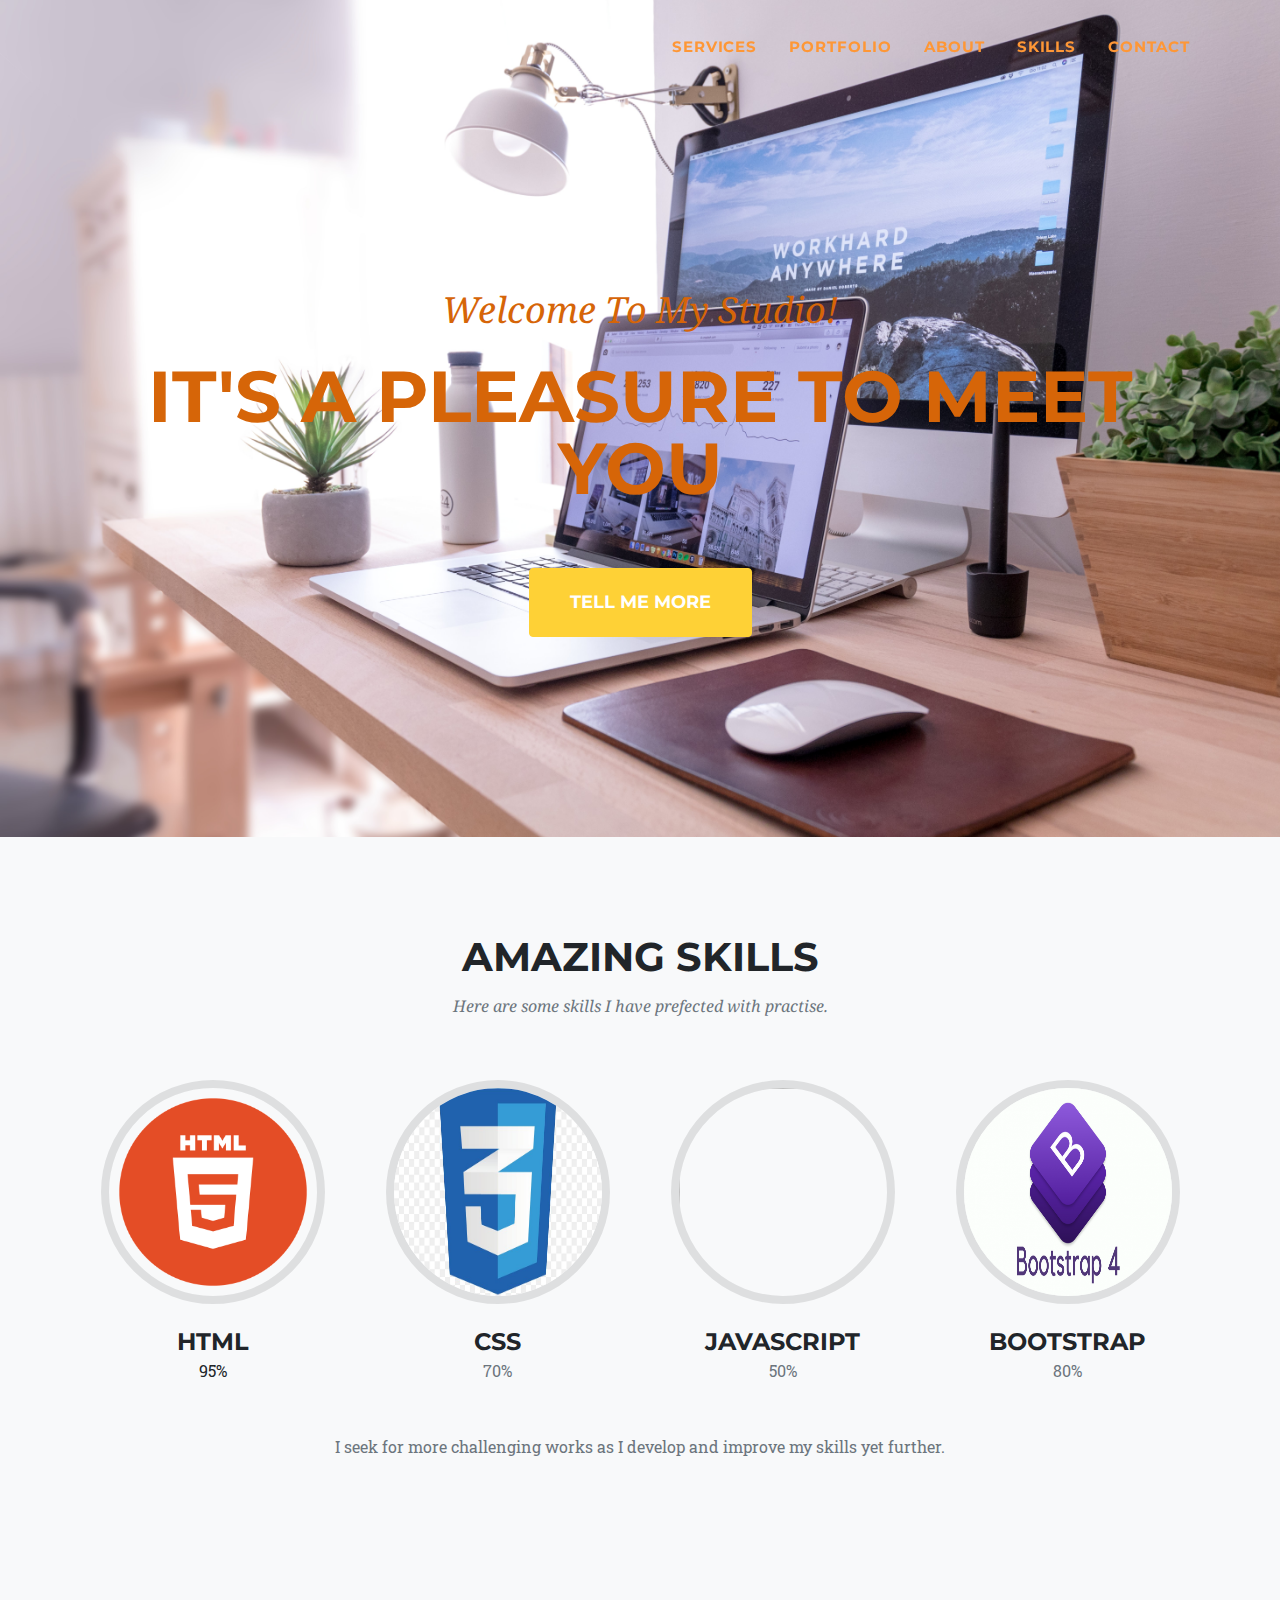
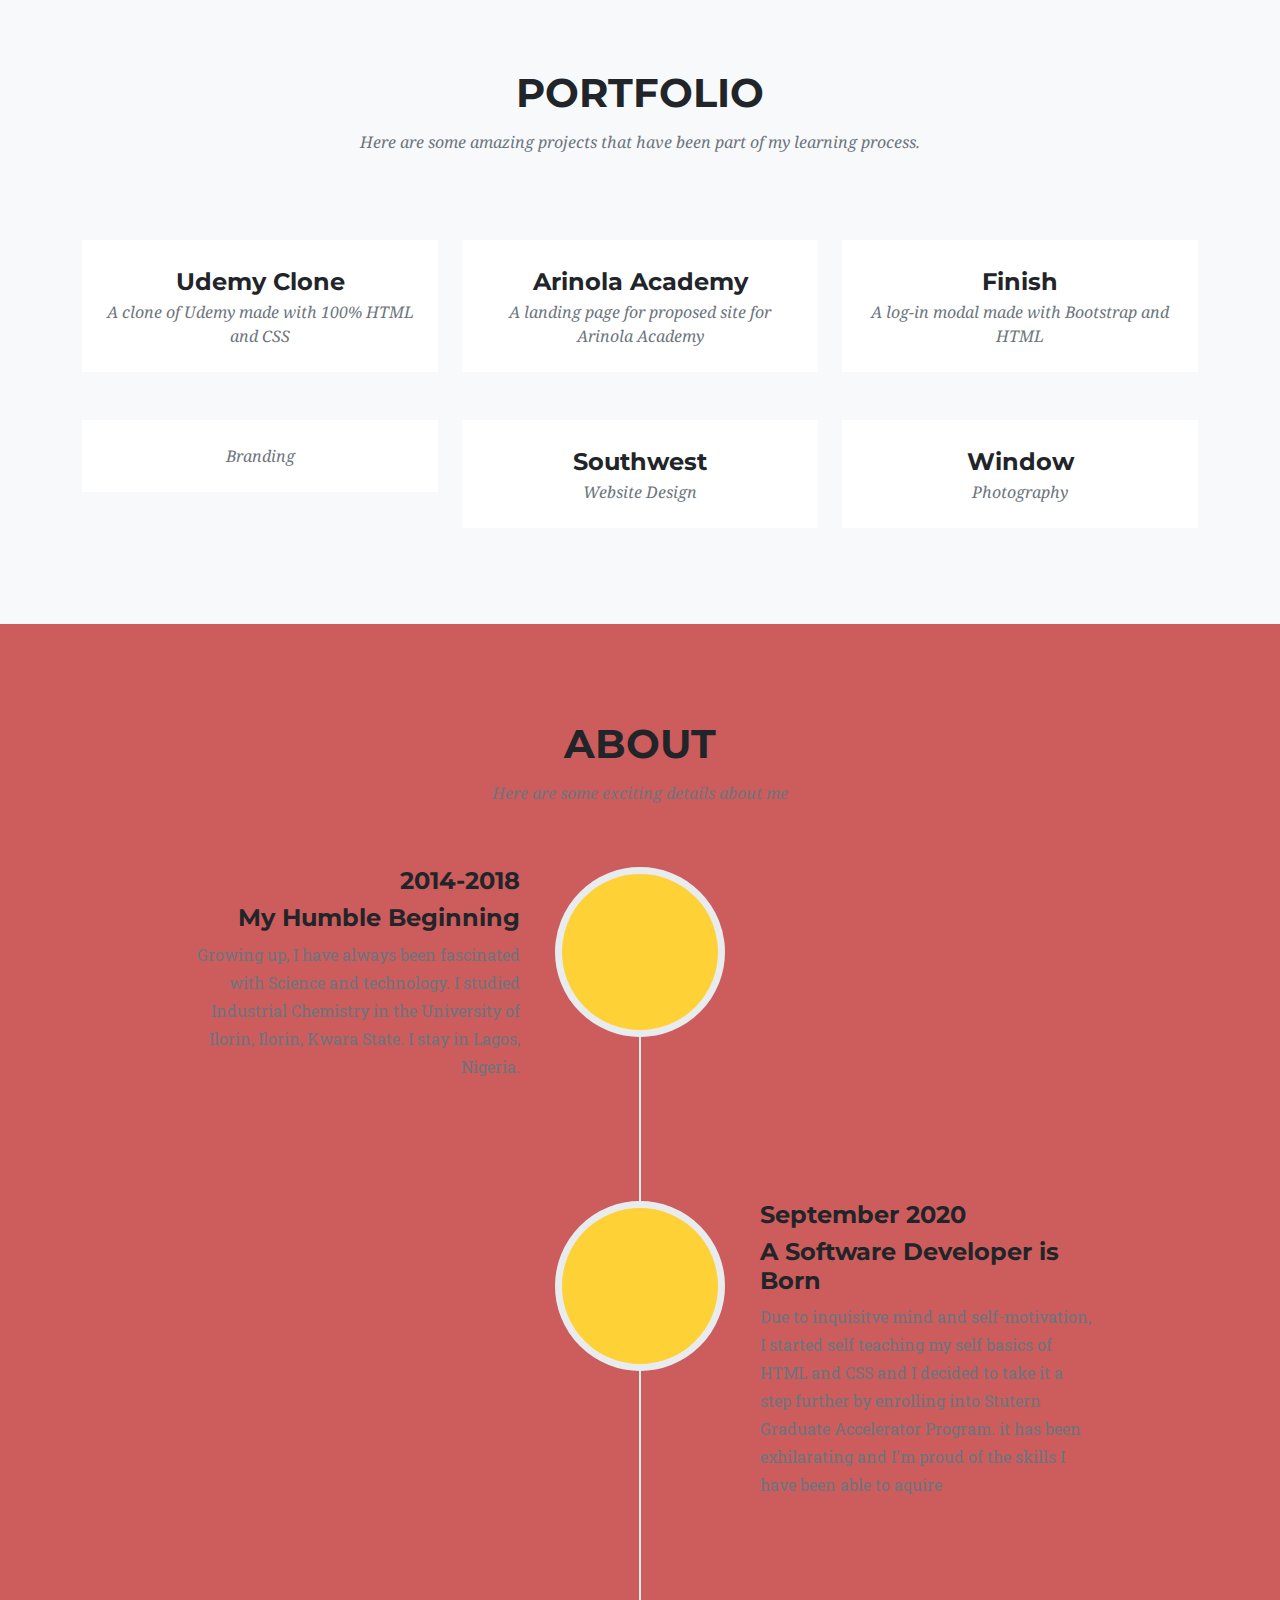
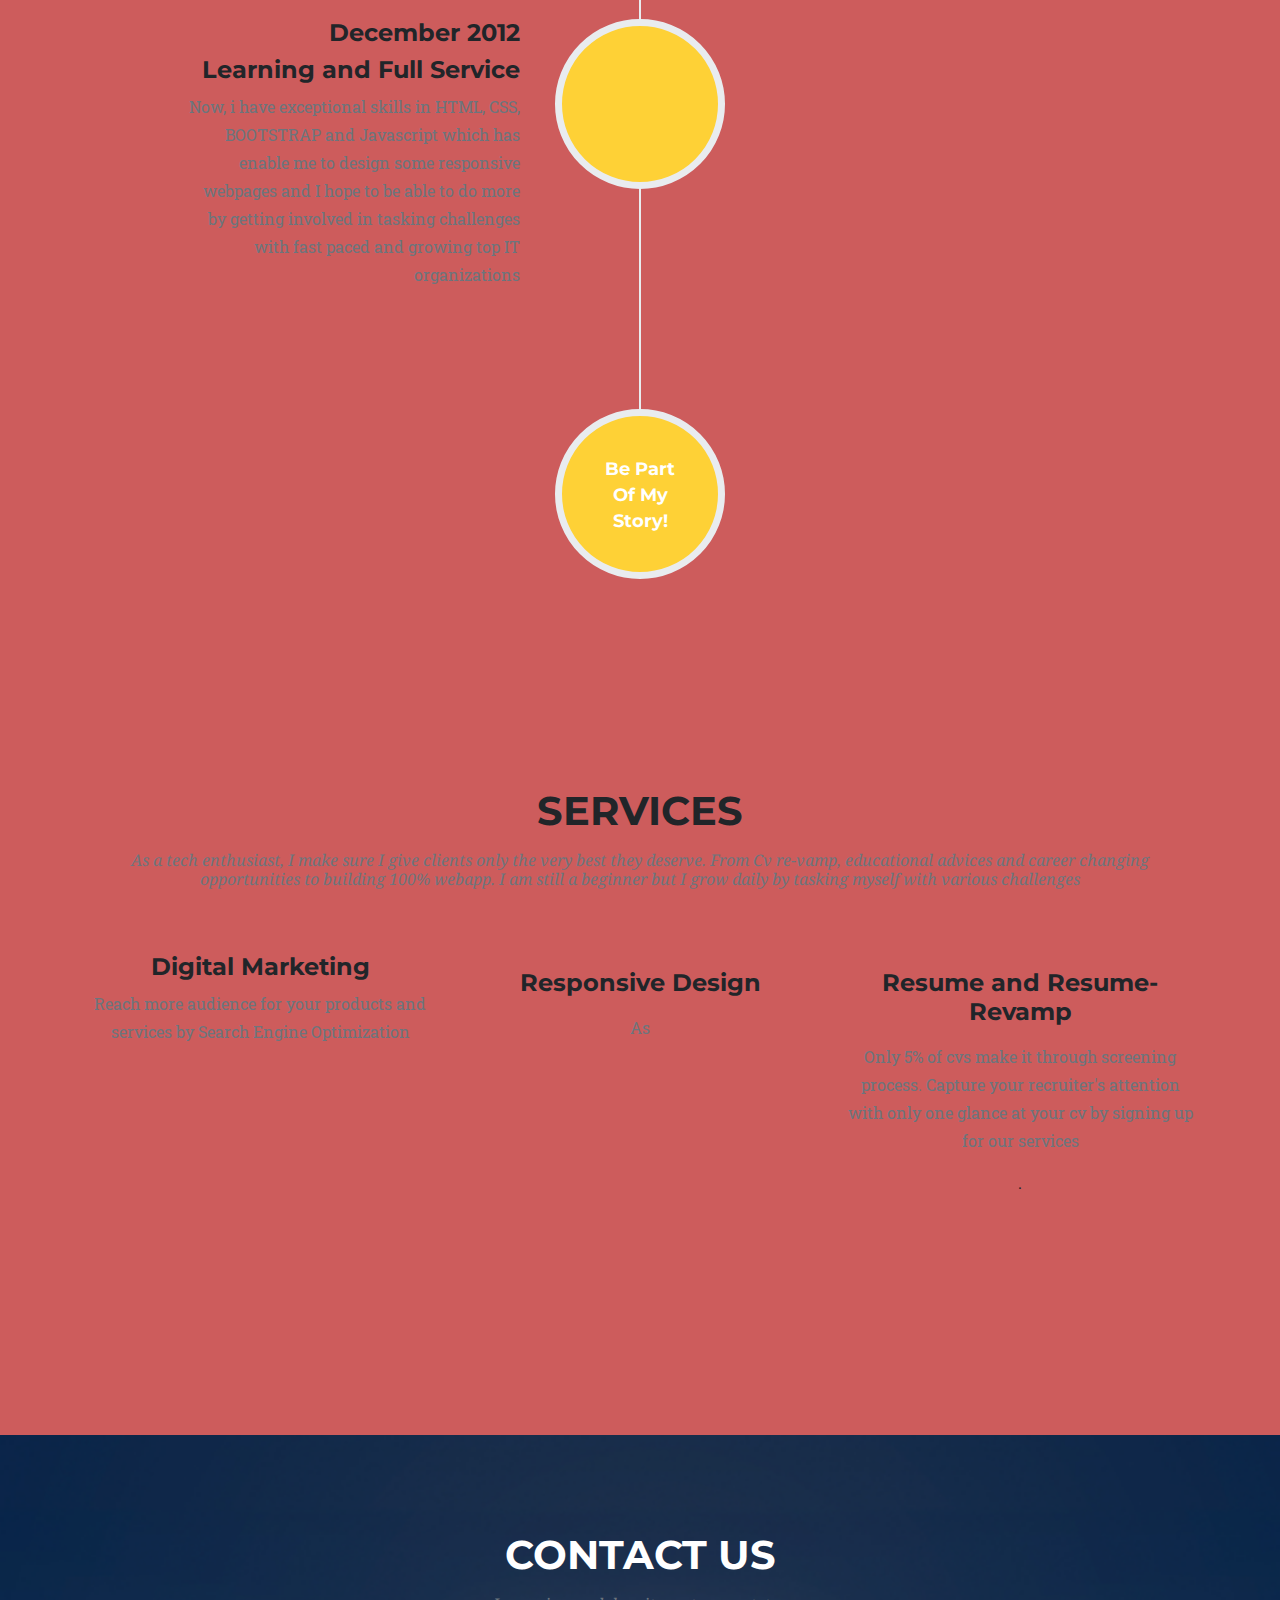
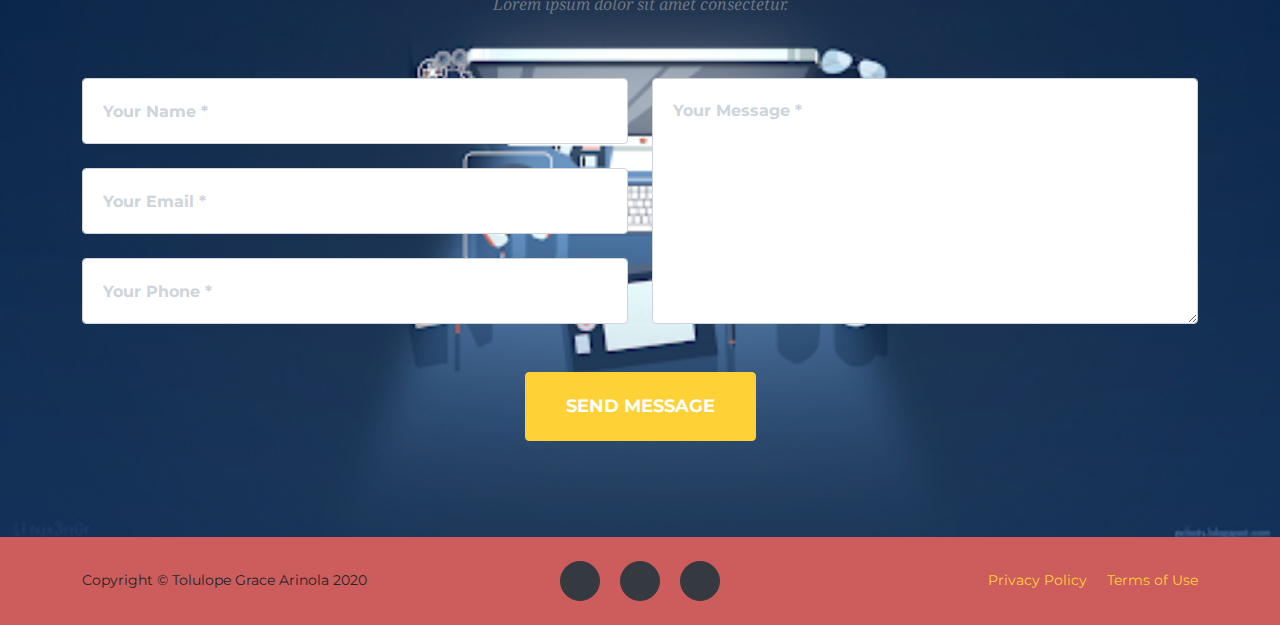
==== index.html @ 5d689719 "my portfolio" ====
<!DOCTYPE html>
<html lang="en">
    <head>
        <meta charset="utf-8" />
        <meta name="viewport" content="width=device-width, initial-scale=1, shrink-to-fit=no" />
        <meta name="description" content="" />
        <meta name="author" content="" />
        <title> Arinola Tolulope Grace</title>
        
 <link rel="icon" type="image/x-icon" href="assets/img/favicon.ico" />
        <!-- Font Awesome icons (free version)-->
        <script src="https://use.fontawesome.com/releases/v5.15.1/js/all.js" crossorigin="anonymous"></script>
        <!-- Google fonts-->
        <link href="https://fonts.googleapis.com/css?family=Montserrat:400,700" rel="stylesheet" type="text/css" />
        <link href="https://fonts.googleapis.com/css?family=Droid+Serif:400,700,400italic,700italic" rel="stylesheet" type="text/css" />
        <link href="https://fonts.googleapis.com/css?family=Roboto+Slab:400,100,300,700" rel="stylesheet" type="text/css" />
        <link rel="stylesheet" href="css/bootstrap.css">
        <link rel="stylesheet" href="https://cdn.jsdelivr.net/npm/bootstrap@4.6.0/dist/css/bootstrap.min.css">
        <link href="arinolaportfolio.css" rel="stylesheet" />
    </head>
    <body id="page-top">
        <!-- Navigation-->
        <nav class="navbar navbar-expand-lg navbar-dark fixed-top" id="mainNav">
            <div class="container">
                <a class="navbar-brand js-scroll-trigger" href="#page-top"><img src="assets/img/navbar-logo.svg" alt="" /></a>
                <button class="navbar-toggler navbar-toggler-right" type="button" data-toggle="collapse" data-target="#navbarResponsive" aria-controls="navbarResponsive" aria-expanded="false" aria-label="Toggle navigation">
                    Menu
                    <i class="fas fa-bars ml-1"></i>
                </button>
                <div class="collapse navbar-collapse" id="navbarResponsive">
                    <ul class="navbar-nav text-uppercase ml-auto">
                        <li class="nav-item"><a class="nav-link js-scroll-trigger" href="#services">Services</a></li>
                        <li class="nav-item"><a class="nav-link js-scroll-trigger" href="#portfolio">Portfolio</a></li>
                        <li class="nav-item"><a class="nav-link js-scroll-trigger" href="#about">About</a></li>
                        <li class="nav-item"><a class="nav-link js-scroll-trigger" href="#team">Skills</a></li>
                        <li class="nav-item"><a class="nav-link js-scroll-trigger" href="#contact">Contact</a></li>
                    </ul>
                </div>
            </div>
        </nav>
        <!-- Masthead-->
        <header class="masthead">
            <div class="container">
                <div class="masthead-subheading">Welcome To My Studio!</div>
                <div class="masthead-heading text-uppercase">It's a Pleasure To Meet You</div>
                <a class="btn btn-primary btn-xl text-uppercase js-scroll-trigger" href="#services">Tell Me More</a>
            </div>
        </header>
        
        <!-- Skills-->
        <section class="page-section bg-light" id="team">
            <div class="container">
                <div class="text-center">
                    <h2 class="section-heading text-uppercase"> Amazing Skills </h2>
                    <h3 class="section-subheading text-muted">Here are some skills I have prefected with practise.</h3>
                </div>
                <div class="row">
                    <div class="col-lg-3">
                        <div class="team-member">
                            <img class="mx-auto rounded-circle" src="logo-2582748_1280.png" alt="" />
                            <h4>HTML </h4>
                           <p> 95%</p>
                        </div>
                    </div>
                    <div class="col-lg-3">
                        <div class="team-member">
                            <img class="mx-auto rounded-circle" src="css3-cascading-style-sheets-logo.jpg" alt="" />
                            <h4>CSS</h4>
                            <p class="text-muted">70%</p>
                           
                        </div>
                    </div>
                    <div class="col-lg-3">
                        <div class="team-member">
                            <img class="mx-auto rounded-circle" src="" alt="" />
                            <h4>JAVASCRIPT</h4>
                            <p class="text-muted">50%</p>
                            
                        </div>
                    </div>
                    <div class="col-lg-3">
                        <div class="team-member">
                            <img class="mx-auto rounded-circle" src="bootstrap-logo.png" alt="" />
                            <h4>BOOTSTRAP</h4>
                            <p class="text-muted">80%</p>
                            
                        </div>
                    </div>
                </div>
                <div class="row">
                    <div class="col-lg-8 mx-auto text-center"><p class="large text-muted">I seek for more challenging works as I develop and improve my skills yet further.</p></div>
                </div>
            </div>
        </section>
        <!-- Portfolio Grid-->
        <section class="page-section bg-light" id="portfolio">
            <div class="container">
                <div class="text-center">
                    <h2 class="section-heading text-uppercase">Portfolio</h2>
                    <h3 class="section-subheading text-muted">Here are some amazing projects that have been part of my learning process.</h3>
                </div>
                <div class="row">
                    <div class="col-lg-4 col-sm-6 mb-4">
                        <div class="portfolio-item">
                            <a class="portfolio-link" data-toggle="modal" href="a.u.hmtl">
                                <div class="portfolio-hover">
                                    <div class="portfolio-hover-content"><i class="fas fa-plus fa-3x"></i></div>
                                </div>
                                <img class="img-fluid" src="assets/img/portfolio/01-thumbnail.jpg" alt="" />
                            </a>
                            <div class="portfolio-caption">
                                <div class="portfolio-caption-heading">Udemy Clone</div>
                                <div class="portfolio-caption-subheading text-muted">A clone of Udemy made with 100% HTML and CSS</div>
                            </div>
                        </div>
                    </div>
                    <div class="col-lg-4 col-sm-6 mb-4">
                        <div class="portfolio-item">
                            <a class="portfolio-link" data-toggle="modal" href="#portfolioModal2">
                                <div class="portfolio-hover">
                                    <div class="portfolio-hover-content"><i class="fas fa-plus fa-3x"></i></div>
                                </div>
                                <img class="img-fluid" src="assets/img/portfolio/02-thumbnail.jpg" alt="" />
                            </a>
                            <div class="portfolio-caption">
                                <div class="portfolio-caption-heading">Arinola Academy</div>
                                <div class="portfolio-caption-subheading text-muted">A landing page for proposed site for Arinola Academy</div>
                            </div>
                        </div>
                    </div>
                    <div class="col-lg-4 col-sm-6 mb-4">
                        <div class="portfolio-item">
                            <a class="portfolio-link" data-toggle="modal" href="#portfolioModal3">
                                <div class="portfolio-hover">
                                    <div class="portfolio-hover-content"><i class="fas fa-plus fa-3x"></i></div>
                                </div>
                                <img class="img-fluid" src="assets/img/portfolio/03-thumbnail.jpg" alt="" />
                            </a>
                            <div class="portfolio-caption">
                                <div class="portfolio-caption-heading">Finish</div>
                                <div class="portfolio-caption-subheading text-muted">A log-in modal made with Bootstrap and HTML</div>
                            </div>
                        </div>
                    </div>
                    <div class="col-lg-4 col-sm-6 mb-4 mb-lg-0">
                        <div class="portfolio-item">
                            <a class="portfolio-link" data-toggle="modal" href="#portfolioModal4">
                                <div class="portfolio-hover">
                                    <div class="portfolio-hover-content"><i class="fas fa-plus fa-3x"></i></div>
                                </div>
                                <img class="img-fluid" src="assets/img/portfolio/04-thumbnail.jpg" alt="" />
                            </a>
                            <div class="portfolio-caption">
                                <div class="portfolio-caption-heading"></div>
                                <div class="portfolio-caption-subheading text-muted">Branding</div>
                            </div>
                        </div>
                    </div>
                    <div class="col-lg-4 col-sm-6 mb-4 mb-sm-0">
                        <div class="portfolio-item">
                            <a class="portfolio-link" data-toggle="modal" href="#portfolioModal5">
                                <div class="portfolio-hover">
                                    <div class="portfolio-hover-content"><i class="fas fa-plus fa-3x"></i></div>
                                </div>
                                <img class="img-fluid" src="assets/img/portfolio/05-thumbnail.jpg" alt="" />
                            </a>
                            <div class="portfolio-caption">
                                <div class="portfolio-caption-heading">Southwest</div>
                                <div class="portfolio-caption-subheading text-muted">Website Design</div>
                            </div>
                        </div>
                    </div>
                    <div class="col-lg-4 col-sm-6">
                        <div class="portfolio-item">
                            <a class="portfolio-link" data-toggle="modal" href="#portfolioModal6">
                                <div class="portfolio-hover">
                                    <div class="portfolio-hover-content"><i class="fas fa-plus fa-3x"></i></div>
                                </div>
                                <img class="img-fluid" src="assets/img/portfolio/06-thumbnail.jpg" alt="" />
                            </a>
                            <div class="portfolio-caption">
                                <div class="portfolio-caption-heading">Window</div>
                                <div class="portfolio-caption-subheading text-muted">Photography</div>
                            </div>
                        </div>
                    </div>
                </div>
            </div>
        </section>
        <!-- About-->
        <section class="page-section" id="about">
            <div class="container">
                <div class="text-center">
                    <h2 class="section-heading text-uppercase">About</h2>
                    <h3 class="section-subheading text-muted">Here are some exciting details about me </h3>
                </div>
                <ul class="timeline">
                    <li>
                        <div class="timeline-image"><img class="rounded-circle img-fluid" src="assets/img/about/1.jpg" alt="" /></div>
                        <div class="timeline-panel">
                            <div class="timeline-heading">
                                <h4>2014-2018</h4>
                                <h4 class="subheading">My Humble Beginning</h4>
                            </div>
                            <div class="timeline-body"><p class="text-muted"> Growing up, I have always been fascinated with Science and technology. I studied Industrial Chemistry in the University of Ilorin, Ilorin, Kwara State. I stay in Lagos, Nigeria. </p></div>
                        </div>
                    </li>
                    <li class="timeline-inverted">
                        <div class="timeline-image"><img class="rounded-circle img-fluid" src="assets/img/about/2.jpg" alt="" /></div>
                        <div class="timeline-panel">
                            <div class="timeline-heading">
                                <h4>September 2020</h4>
                                <h4 class="subheading">A Software Developer is Born</h4>
                            </div>
                            <div class="timeline-body"><p class="text-muted">Due to inquisitve mind and self-motivation, I started self teaching my self basics of HTML and CSS and I decided to take it a step further by enrolling into Stutern Graduate Accelerator Program. it has been exhilarating and I'm proud of the skills I have been able to aquire </p></div>
                        </div>
                    </li>
                    <li>
                        <div class="timeline-image"><img class="rounded-circle img-fluid" src="assets/img/about/3.jpg" alt="" /></div>
                        <div class="timeline-panel">
                            <div class="timeline-heading">
                                <h4>December 2012</h4>
                                <h4 class="subheading">Learning and Full Service</h4>
                            </div>
                            <div class="timeline-body"><p class="text-muted">Now, i have exceptional skills in HTML, CSS, BOOTSTRAP and Javascript which has enable me to design some responsive webpages and I hope to be able to do more by getting involved in tasking challenges with fast paced and growing top IT  organizations</p></div>
                        </div>
                    </li>
                   
                    </li>
                    <li class="timeline-inverted">
                        <div class="timeline-image">
                            <h4>
                                Be Part
                                <br />
                                Of My
                                <br />
                                Story!
                            </h4>
                        </div>
                    </li>
                </ul>
            </div>
        </section>
        <section class="page-section" id="services">
            <div class="container">
                <div class="text-center">
                    <h2 class="section-heading text-uppercase">Services</h2>
                    <h3 class="section-subheading text-muted">As a tech enthusiast, I make sure I give clients only the very best they deserve. From Cv re-vamp, educational advices and career changing opportunities to building 100% webapp. I am still a beginner but I grow daily by tasking myself with various challenges </h3>
                </div>
                <div class="row text-center">
                    <div class="col-md-4">
                        <span class="fa-stack fa-4x">
                            <i class="fas fa-circle fa-stack-2x text-primary"></i>
                            <i class="fas fa-shopping-cart fa-stack-1x fa-inverse"></i>
                        </span>
                       <h4>Digital Marketing</h4>
                       <p class="text-muted"> Reach more audience for your products and services by  Search Engine Optimization</p>
                    </div>
                    <div class="col-md-4">
                        <span class="fa-stack fa-4x">
                            <i class="fas fa-circle fa-stack-2x text-primary"></i>
                            <i class="fas fa-laptop fa-stack-1x fa-inverse"></i>
                        </span>
                        <h4 class="my-3">Responsive Design</h4>
                        <p class="text-muted">As</p>
                    </div>
                    <div class="col-md-4">
                        <span class="fa-stack fa-4x">
                            <i class="fas fa-circle fa-stack-2x text-primary"></i>
                            <i class="fas fa-lock fa-stack-1x fa-inverse"></i>
                        </span>
                      <h4 class="my-3">Resume and Resume-Revamp</h4>
                            <p class="text-muted">Only 5% of cvs make it through screening process. Capture your recruiter's attention with only one glance at your cv by signing up for our services</p>.</p>
                    </div>
                </div>
            </div>
        </section>
       
        <!-- Clients-->
        <div class="py-5">
            <div class="container">
                <div class="row">
                    <div class="col-md-3 col-sm-6 my-3">
                        <a href="#!"><img class="img-fluid d-block mx-auto" src="assets/img/logos/envato.jpg" alt="" /></a>
                    </div>
                    <div class="col-md-3 col-sm-6 my-3">
                        <a href="#!"><img class="img-fluid d-block mx-auto" src="assets/img/logos/designmodo.jpg" alt="" /></a>
                    </div>
                    <div class="col-md-3 col-sm-6 my-3">
                        <a href="#!"><img class="img-fluid d-block mx-auto" src="assets/img/logos/themeforest.jpg" alt="" /></a>
                    </div>
                    <div class="col-md-3 col-sm-6 my-3">
                        <a href="#!"><img class="img-fluid d-block mx-auto" src="assets/img/logos/creative-market.jpg" alt="" /></a>
                    </div>
                </div>
            </div>
        </div>
        <!-- Contact-->
        <section class="page-section" id="contact">
            <div class="container">
                <div class="text-center">
                    <h2 class="section-heading text-uppercase">Contact Us</h2>
                    <h3 class="section-subheading text-muted">Lorem ipsum dolor sit amet consectetur.</h3>
                </div>
                <form id="contactForm" name="sentMessage" novalidate="novalidate">
                    <div class="row align-items-stretch mb-5">
                        <div class="col-md-6">
                            <div class="form-group">
                                <input class="form-control" id="name" type="text" placeholder="Your Name *" required="required" data-validation-required-message="Please enter your name." />
                                <p class="help-block text-danger"></p>
                            </div>
                            <div class="form-group">
                                <input class="form-control" id="email" type="email" placeholder="Your Email *" required="required" data-validation-required-message="Please enter your email address." />
                                <p class="help-block text-danger"></p>
                            </div>
                            <div class="form-group mb-md-0">
                                <input class="form-control" id="phone" type="tel" placeholder="Your Phone *" required="required" data-validation-required-message="Please enter your phone number." />
                                <p class="help-block text-danger"></p>
                            </div>
                        </div>
                        <div class="col-md-6">
                            <div class="form-group form-group-textarea mb-md-0">
                                <textarea class="form-control" id="message" placeholder="Your Message *" required="required" data-validation-required-message="Please enter a message."></textarea>
                                <p class="help-block text-danger"></p>
                            </div>
                        </div>
                    </div>
                    <div class="text-center">
                        <div id="success"></div>
                        <button class="btn btn-primary btn-xl text-uppercase" id="sendMessageButton" type="submit">Send Message</button>
                    </div>
                </form>
            </div>
        </section>
        <!-- Footer-->
        <footer class="footer py-4">
            <div class="container">
                <div class="row align-items-center">
                    <div class="col-lg-4 text-lg-left">Copyright © Tolulope Grace Arinola 2020</div>
                    <div class="col-lg-4 my-3 my-lg-0">
                        <a class="btn btn-dark btn-social mx-2" href="#!"><i class="fab fa-twitter"></i></a>
                        <a class="btn btn-dark btn-social mx-2" href="#!"><i class="fab fa-facebook-f"></i></a>
                        <a class="btn btn-dark btn-social mx-2" href="#!"><i class="fab fa-linkedin-in"></i></a>
                    </div>
                    <div class="col-lg-4 text-lg-right">
                        <a class="mr-3" href="#!">Privacy Policy</a>
                        <a href="#!">Terms of Use</a>
                    </div>
                </div>
            </div>
        </footer>
        <!-- Portfolio Modals-->
        <!-- Modal 1-->
        <div class="portfolio-modal modal fade" id="portfolioModal1" tabindex="-1" role="dialog" aria-hidden="true">
            <div class="modal-dialog">
                <div class="modal-content">
                    <div class="close-modal" data-dismiss="modal"><img src="assets/img/close-icon.svg" alt="Close modal" /></div>
                    <div class="container">
                        <div class="row justify-content-center">
                            <div class="col-lg-8">
                                <div class="modal-body">
                                    <!-- Project Details Go Here-->
                                    <h2 class="text-uppercase">Project Name</h2>
                                    <p class="item-intro text-muted">Lorem ipsum dolor sit amet consectetur.</p>
                                    <img class="img-fluid d-block mx-auto" src="assets/img/portfolio/01-full.jpg" alt="" />
                                    <p>Use this area to describe your project. Lorem ipsum dolor sit amet, consectetur adipisicing elit. Est blanditiis dolorem culpa incidunt minus dignissimos deserunt repellat aperiam quasi sunt officia expedita beatae cupiditate, maiores repudiandae, nostrum, reiciendis facere nemo!</p>
                                    <ul class="list-inline">
                                        <li>Date: January 2020</li>
                                        <li>Client: Threads</li>
                                        <li>Category: Illustration</li>
                                    </ul>
                                    <button class="btn btn-primary" data-dismiss="modal" type="button">
                                        <i class="fas fa-times mr-1"></i>
                                        Close Project
                                    </button>
                                </div>
                            </div>
                        </div>
                    </div>
                </div>
            </div>
        </div>
        <!-- Modal 2-->
        <div class="portfolio-modal modal fade" id="portfolioModal2" tabindex="-1" role="dialog" aria-hidden="true">
            <div class="modal-dialog">
                <div class="modal-content">
                    <div class="close-modal" data-dismiss="modal"><img src="assets/img/close-icon.svg" alt="Close modal" /></div>
                    <div class="container">
                        <div class="row justify-content-center">
                            <div class="col-lg-8">
                                <div class="modal-body">
                                    <!-- Project Details Go Here-->
                                    <h2 class="text-uppercase">Project Name</h2>
                                    <p class="item-intro text-muted">Lorem ipsum dolor sit amet consectetur.</p>
                                    <img class="img-fluid d-block mx-auto" src="assets/img/portfolio/02-full.jpg" alt="" />
                                    <p>Use this area to describe your project. Lorem ipsum dolor sit amet, consectetur adipisicing elit. Est blanditiis dolorem culpa incidunt minus dignissimos deserunt repellat aperiam quasi sunt officia expedita beatae cupiditate, maiores repudiandae, nostrum, reiciendis facere nemo!</p>
                                    <ul class="list-inline">
                                        <li>Date: January 2020</li>
                                        <li>Client: Explore</li>
                                        <li>Category: Graphic Design</li>
                                    </ul>
                                    <button class="btn btn-primary" data-dismiss="modal" type="button">
                                        <i class="fas fa-times mr-1"></i>
                                        Close Project
                                    </button>
                                </div>
                            </div>
                        </div>
                    </div>
                </div>
            </div>
        </div>
        <!-- Modal 3-->
        <div class="portfolio-modal modal fade" id="portfolioModal3" tabindex="-1" role="dialog" aria-hidden="true">
            <div class="modal-dialog">
                <div class="modal-content">
                    <div class="close-modal" data-dismiss="modal"><img src="assets/img/close-icon.svg" alt="Close modal" /></div>
                    <div class="container">
                        <div class="row justify-content-center">
                            <div class="col-lg-8">
                                <div class="modal-body">
                                    <!-- Project Details Go Here-->
                                    <h2 class="text-uppercase">Project Name</h2>
                                    <p class="item-intro text-muted">Lorem ipsum dolor sit amet consectetur.</p>
                                    <img class="img-fluid d-block mx-auto" src="assets/img/portfolio/03-full.jpg" alt="" />
                                    <p>Use this area to describe your project. Lorem ipsum dolor sit amet, consectetur adipisicing elit. Est blanditiis dolorem culpa incidunt minus dignissimos deserunt repellat aperiam quasi sunt officia expedita beatae cupiditate, maiores repudiandae, nostrum, reiciendis facere nemo!</p>
                                    <ul class="list-inline">
                                        <li>Date: January 2020</li>
                                        <li>Client: Finish</li>
                                        <li>Category: Identity</li>
                                    </ul>
                                    <button class="btn btn-primary" data-dismiss="modal" type="button">
                                        <i class="fas fa-times mr-1"></i>
                                        Close Project
                                    </button>
                                </div>
                            </div>
                        </div>
                    </div>
                </div>
            </div>
        </div>
        <!-- Modal 4-->
        <div class="portfolio-modal modal fade" id="portfolioModal4" tabindex="-1" role="dialog" aria-hidden="true">
            <div class="modal-dialog">
                <div class="modal-content">
                    <div class="close-modal" data-dismiss="modal"><img src="assets/img/close-icon.svg" alt="Close modal" /></div>
                    <div class="container">
                        <div class="row justify-content-center">
                            <div class="col-lg-8">
                                <div class="modal-body">
                                    <!-- Project Details Go Here-->
                                    <h2 class="text-uppercase">Project Name</h2>
                                    <p class="item-intro text-muted">Lorem ipsum dolor sit amet consectetur.</p>
                                    <img class="img-fluid d-block mx-auto" src="assets/img/portfolio/04-full.jpg" alt="" />
                                    <p>Use this area to describe your project. Lorem ipsum dolor sit amet, consectetur adipisicing elit. Est blanditiis dolorem culpa incidunt minus dignissimos deserunt repellat aperiam quasi sunt officia expedita beatae cupiditate, maiores repudiandae, nostrum, reiciendis facere nemo!</p>
                                    <ul class="list-inline">
                                        <li>Date: January 2020</li>
                                        <li>Client: Lines</li>
                                        <li>Category: Branding</li>
                                    </ul>
                                    <button class="btn btn-primary" data-dismiss="modal" type="button">
                                        <i class="fas fa-times mr-1"></i>
                                        Close Project
                                    </button>
                                </div>
                            </div>
                        </div>
                    </div>
                </div>
            </div>
        </div>
        <!-- Modal 5-->
        <div class="portfolio-modal modal fade" id="portfolioModal5" tabindex="-1" role="dialog" aria-hidden="true">
            <div class="modal-dialog">
                <div class="modal-content">
                    <div class="close-modal" data-dismiss="modal"><img src="assets/img/close-icon.svg" alt="Close modal" /></div>
                    <div class="container">
                        <div class="row justify-content-center">
                            <div class="col-lg-8">
                                <div class="modal-body">
                                    <!-- Project Details Go Here-->
                                    <h2 class="text-uppercase">Project Name</h2>
                                    <p class="item-intro text-muted">Lorem ipsum dolor sit amet consectetur.</p>
                                    <img class="img-fluid d-block mx-auto" src="assets/img/portfolio/05-full.jpg" alt="" />
                                    <p>Use this area to describe your project. Lorem ipsum dolor sit amet, consectetur adipisicing elit. Est blanditiis dolorem culpa incidunt minus dignissimos deserunt repellat aperiam quasi sunt officia expedita beatae cupiditate, maiores repudiandae, nostrum, reiciendis facere nemo!</p>
                                    <ul class="list-inline">
                                        <li>Date: January 2020</li>
                                        <li>Client: Southwest</li>
                                        <li>Category: Website Design</li>
                                    </ul>
                                    <button class="btn btn-primary" data-dismiss="modal" type="button">
                                        <i class="fas fa-times mr-1"></i>
                                        Close Project
                                    </button>
                                </div>
                            </div>
                        </div>
                    </div>
                </div>
            </div>
        </div>
        <!-- Modal 6-->
        <div class="portfolio-modal modal fade" id="portfolioModal6" tabindex="-1" role="dialog" aria-hidden="true">
            <div class="modal-dialog">
                <div class="modal-content">
                    <div class="close-modal" data-dismiss="modal"><img src="assets/img/close-icon.svg" alt="Close modal" /></div>
                    <div class="container">
                        <div class="row justify-content-center">
                            <div class="col-lg-8">
                                <div class="modal-body">
                                    <!-- Project Details Go Here-->
                                    <h2 class="text-uppercase">Project Name</h2>
                                    <p class="item-intro text-muted">Lorem ipsum dolor sit amet consectetur.</p>
                                    <img class="img-fluid d-block mx-auto" src="assets/img/portfolio/06-full.jpg" alt="" />
                                    <p>Use this area to describe your project. Lorem ipsum dolor sit amet, consectetur adipisicing elit. Est blanditiis dolorem culpa incidunt minus dignissimos deserunt repellat aperiam quasi sunt officia expedita beatae cupiditate, maiores repudiandae, nostrum, reiciendis facere nemo!</p>
                                    <ul class="list-inline">
                                        <li>Date: January 2020</li>
                                        <li>Client: Window</li>
                                        <li>Category: Photography</li>
                                    </ul>
                                    <button class="btn btn-primary" data-dismiss="modal" type="button">
                                        <i class="fas fa-times mr-1"></i>
                                        Close Project
                                    </button>
                                </div>
                            </div>
                        </div>
                    </div>
                </div>
            </div>
        </div>
        <!-- Bootstrap core JS-->
        <script src="https://code.jquery.com/jquery-3.5.1.slim.min.js"></script>
       <script src="https://cdnjs.cloudflare.com/ajax/libs/tether/1.4.7/js/tether.min.js"></script>
       <script src="https://cdn.jsdelivr.net/npm/bootstrap@4.6.0/dist/js/bootstrap.min.js" ></script>
        <!-- Third party plugin JS-->
        <script src="https://cdnjs.cloudflare.com/ajax/libs/jquery-easing/1.4.1/jquery.easing.min.js"></script>
        <!-- Contact form JS-->
        <script src="assets/mail/jqBootstrapValidation.js"></script>
        <script src="assets/mail/contact_me.js"></script>
        <!-- Core theme JS-->
        <script src="js/scripts.js"></script>
    </body>
</html>
---- arinolaportfolio.css ----
@charset "UTF-8";
:root {
  --blue: #007bff;
  --indigo: #6610f2;
  --purple: #6f42c1;
  --pink: #e83e8c;
  --red: #dc3545;
  --orange: #fd7e14;
  --yellow: #fed136;
  --green: #28a745;
  --teal: #20c997;
  --cyan: #17a2b8;
  --white: #fff;
  --gray: #6c757d;
  --gray-dark: #343a40;
  --primary: #fed136;
  --secondary: #6c757d;
  --success: #28a745;
  --info: #17a2b8;
  --warning: #fed136;
  --danger: #dc3545;
  --light: #f8f9fa;
  --dark: #343a40;
  --breakpoint-xs: 0;
  --breakpoint-sm: 576px;
  --breakpoint-md: 768px;
  --breakpoint-lg: 992px;
  --breakpoint-xl: 1200px;
  --font-family-sans-serif: -apple-system, BlinkMacSystemFont, "Segoe UI", Roboto, "Helvetica Neue", Arial, "Noto Sans", sans-serif, "Apple Color Emoji", "Segoe UI Emoji", "Segoe UI Symbol", "Noto Color Emoji";
  --font-family-monospace: SFMono-Regular, Menlo, Monaco, Consolas, "Liberation Mono", "Courier New", monospace;
}

*,
*::before,
*::after {
  box-sizing: border-box;
}

html {
  font-family: sans-serif;
  line-height: 1.15;
  -webkit-text-size-adjust: 100%;
  -webkit-tap-highlight-color: rgba(15, 1, 1, 0);
}

article, aside, figcaption, figure, footer, header, hgroup, main, nav, section {
  display: block;
}

body {
  margin: 0;
  font-family: "Roboto Slab", -apple-system, BlinkMacSystemFont, "Segoe UI", Roboto, "Helvetica Neue", Arial, sans-serif, "Apple Color Emoji", "Segoe UI Emoji", "Segoe UI Symbol", "Noto Color Emoji";
  font-size: 1rem;
  font-weight: 400;
  line-height: 1.5;
  color: #212529;
  text-align: left;
  background-color:indianred;
}

[tabindex="-1"]:focus:not(:focus-visible) {
  outline: 0 !important;
}

hr {
  box-sizing: content-box;
  height: 0;
  overflow: visible;
}

h1, h2, h3, h4, h5, h6 {
  margin-top: 0;
  margin-bottom: 0.5rem;
}

p {
  margin-top: 0;
  margin-bottom: 1rem;
}

abbr[title],
abbr[data-original-title] {
  text-decoration: underline;
  -webkit-text-decoration: underline dotted;
          text-decoration: underline dotted;
  cursor: help;
  border-bottom: 0;
  -webkit-text-decoration-skip-ink: none;
          text-decoration-skip-ink: none;
}

address {
  margin-bottom: 1rem;
  font-style: normal;
  line-height: inherit;
}

ol,
ul,
dl {
  margin-top: 0;
  margin-bottom: 1rem;
}

ol ol,
ul ul,
ol ul,
ul ol {
  margin-bottom: 0;
}

dt {
  font-weight: 700;
}

dd {
  margin-bottom: 0.5rem;
  margin-left: 0;
}

blockquote {
  margin: 0 0 1rem;
}

b,
strong {
  font-weight: bolder;
}

small {
  font-size: 80%;
}

sub,
sup {
  position: relative;
  font-size: 75%;
  line-height: 0;
  vertical-align: baseline;
}

sub {
  bottom: -0.25em;
}

sup {
  top: -0.5em;
}

a {
  color: #fed136;
  text-decoration: none;
  background-color: transparent;
}
a:hover {
  color: #e6b301;
  text-decoration: underline;
}

a:not([href]):not([class]) {
  color: inherit;
  text-decoration: none;
}
a:not([href]):not([class]):hover {
  color: inherit;
  text-decoration: none;
}

pre,
code,
kbd,
samp {
  font-family: SFMono-Regular, Menlo, Monaco, Consolas, "Liberation Mono", "Courier New", monospace;
  font-size: 1em;
}

pre {
  margin-top: 0;
  margin-bottom: 1rem;
  overflow: auto;
  -ms-overflow-style: scrollbar;
}

figure {
  margin: 0 0 1rem;
}

img {
  vertical-align: middle;
  border-style: none;
}

svg {
  overflow: hidden;
  vertical-align: middle;
}

table {
  border-collapse: collapse;
}

caption {
  padding-top: 0.75rem;
  padding-bottom: 0.75rem;
  color: #6c757d;
  text-align: left;
  caption-side: bottom;
}

th {
  text-align: inherit;
  text-align: -webkit-match-parent;
}

label {
  display: inline-block;
  margin-bottom: 0.5rem;
}

button {
  border-radius: 0;
}

button:focus {
  outline: 1px dotted;
  outline: 5px auto -webkit-focus-ring-color;
}

input,
button,
select,
optgroup,
textarea {
  margin: 0;
  font-family: inherit;
  font-size: inherit;
  line-height: inherit;
}

button,
input {
  overflow: visible;
}

button,
select {
  text-transform: none;
}

[role=button] {
  cursor: pointer;
}

select {
  word-wrap: normal;
}

button,
[type=button],
[type=reset],
[type=submit] {
  -webkit-appearance: button;
}

button:not(:disabled),
[type=button]:not(:disabled),
[type=reset]:not(:disabled),
[type=submit]:not(:disabled) {
  cursor: pointer;
}

button::-moz-focus-inner,
[type=button]::-moz-focus-inner,
[type=reset]::-moz-focus-inner,
[type=submit]::-moz-focus-inner {
  padding: 0;
  border-style: none;
}

input[type=radio],
input[type=checkbox] {
  box-sizing: border-box;
  padding: 0;
}

textarea {
  overflow: auto;
  resize: vertical;
}

fieldset {
  min-width: 0;
  padding: 0;
  margin: 0;
  border: 0;
}

legend {
  display: block;
  width: 100%;
  max-width: 100%;
  padding: 0;
  margin-bottom: 0.5rem;
  font-size: 1.5rem;
  line-height: inherit;
  color: inherit;
  white-space: normal;
}

progress {
  vertical-align: baseline;
}

[type=number]::-webkit-inner-spin-button,
[type=number]::-webkit-outer-spin-button {
  height: auto;
}

[type=search] {
  outline-offset: -2px;
  -webkit-appearance: none;
}

[type=search]::-webkit-search-decoration {
  -webkit-appearance: none;
}

::-webkit-file-upload-button {
  font: inherit;
  -webkit-appearance: button;
}

output {
  display: inline-block;
}

summary {
  display: list-item;
  cursor: pointer;
}

template {
  display: none;
}

[hidden] {
  display: none !important;
}

h1, h2, h3, h4, h5, h6,
.h1, .h2, .h3, .h4, .h5, .h6 {
  margin-bottom: 0.5rem;
  font-family: "Montserrat", -apple-system, BlinkMacSystemFont, "Segoe UI", Roboto, "Helvetica Neue", Arial, sans-serif, "Apple Color Emoji", "Segoe UI Emoji", "Segoe UI Symbol", "Noto Color Emoji";
  font-weight: 700;
  line-height: 1.2;
}

h1, .h1 {
  font-size: 2.5rem;
}

h2, .h2 {
  font-size: 2rem;
}

h3, .h3 {
  font-size: 1.75rem;
}

h4, .h4 {
  font-size: 1.5rem;
}

h5, .h5 {
  font-size: 1.25rem;
}

h6, .h6 {
  font-size: 1rem;
}

.lead {
  font-size: 1.25rem;
  font-weight: 300;
}

.display-1 {
  font-size: 6rem;
  font-weight: 300;
  line-height: 1.2;
}

.display-2 {
  font-size: 5.5rem;
  font-weight: 300;
  line-height: 1.2;
}

.display-3 {
  font-size: 4.5rem;
  font-weight: 300;
  line-height: 1.2;
}

.display-4 {
  font-size: 3.5rem;
  font-weight: 300;
  line-height: 1.2;
}

hr {
  margin-top: 1rem;
  margin-bottom: 1rem;
  border: 0;
  border-top: 1px solid rgba(0, 0, 0, 0.1);
}

small,
.small {
  font-size: 80%;
  font-weight: 400;
}

mark,
.mark {
  padding: 0.2em;
  background-color: #fcf8e3;
}

.list-unstyled {
  padding-left: 0;
  list-style: none;
}

.list-inline {
  padding-left: 0;
  list-style: none;
}

.list-inline-item {
  display: inline-block;
}
.list-inline-item:not(:last-child) {
  margin-right: 0.5rem;
}

.initialism {
  font-size: 90%;
  text-transform: uppercase;
}

.blockquote {
  margin-bottom: 1rem;
  font-size: 1.25rem;
}

.blockquote-footer {
  display: block;
  font-size: 80%;
  color: #6c757d;
}
.blockquote-footer::before {
  content: "— ";
}

.img-fluid {
  max-width: 100%;
  height: auto;
}

.img-thumbnail {
  padding: 0.25rem;
  background-color: #fff;
  border: 1px solid #dee2e6;
  border-radius: 0.25rem;
  max-width: 100%;
  height: auto;
}

.figure {
  display: inline-block;
}

.figure-img {
  margin-bottom: 0.5rem;
  line-height: 1;
}

.figure-caption {
  font-size: 90%;
  color: #6c757d;
}

code {
  font-size: 87.5%;
  color: #e83e8c;
  word-wrap: break-word;
}
a > code {
  color: inherit;
}

kbd {
  padding: 0.2rem 0.4rem;
  font-size: 87.5%;
  color: #fff;
  background-color: #212529;
  border-radius: 0.2rem;
}
kbd kbd {
  padding: 0;
  font-size: 100%;
  font-weight: 700;
}

pre {
  display: block;
  font-size: 87.5%;
  color: #212529;
}
pre code {
  font-size: inherit;
  color: inherit;
  word-break: normal;
}

.pre-scrollable {
  max-height: 340px;
  overflow-y: scroll;
}

.container,
.container-fluid,
.container-xl,
.container-lg,
.container-md,
.container-sm {
  width: 100%;
  padding-right: 0.75rem;
  padding-left: 0.75rem;
  margin-right: auto;
  margin-left: auto;
}

@media (min-width: 576px) {
  .container-sm, .container {
    max-width: 540px;
  }
}
@media (min-width: 768px) {
  .container-md, .container-sm, .container {
    max-width: 720px;
  }
}
@media (min-width: 992px) {
  .container-lg, .container-md, .container-sm, .container {
    max-width: 960px;
  }
}
@media (min-width: 1200px) {
  .container-xl, .container-lg, .container-md, .container-sm, .container {
    max-width: 1140px;
  }
}
.row {
  display: flex;
  flex-wrap: wrap;
  margin-right: -0.75rem;
  margin-left: -0.75rem;
}

.no-gutters {
  margin-right: 0;
  margin-left: 0;
}
.no-gutters > .col,
.no-gutters > [class*=col-] {
  padding-right: 0;
  padding-left: 0;
}

.col-xl,
.col-xl-auto, .col-xl-12, .col-xl-11, .col-xl-10, .col-xl-9, .col-xl-8, .col-xl-7, .col-xl-6, .col-xl-5, .col-xl-4, .col-xl-3, .col-xl-2, .col-xl-1, .col-lg,
.col-lg-auto, .col-lg-12, .col-lg-11, .col-lg-10, .col-lg-9, .col-lg-8, .col-lg-7, .col-lg-6, .col-lg-5, .col-lg-4, .col-lg-3, .col-lg-2, .col-lg-1, .col-md,
.col-md-auto, .col-md-12, .col-md-11, .col-md-10, .col-md-9, .col-md-8, .col-md-7, .col-md-6, .col-md-5, .col-md-4, .col-md-3, .col-md-2, .col-md-1, .col-sm,
.col-sm-auto, .col-sm-12, .col-sm-11, .col-sm-10, .col-sm-9, .col-sm-8, .col-sm-7, .col-sm-6, .col-sm-5, .col-sm-4, .col-sm-3, .col-sm-2, .col-sm-1, .col,
.col-auto, .col-12, .col-11, .col-10, .col-9, .col-8, .col-7, .col-6, .col-5, .col-4, .col-3, .col-2, .col-1 {
  position: relative;
  width: 100%;
  padding-right: 0.75rem;
  padding-left: 0.75rem;
}

.col {
  flex-basis: 0;
  flex-grow: 1;
  max-width: 100%;
}

.row-cols-1 > * {
  flex: 0 0 100%;
  max-width: 100%;
}

.row-cols-2 > * {
  flex: 0 0 50%;
  max-width: 50%;
}

.row-cols-3 > * {
  flex: 0 0 33.3333333333%;
  max-width: 33.3333333333%;
}

.row-cols-4 > * {
  flex: 0 0 25%;
  max-width: 25%;
}

.row-cols-5 > * {
  flex: 0 0 20%;
  max-width: 20%;
}

.row-cols-6 > * {
  flex: 0 0 16.6666666667%;
  max-width: 16.6666666667%;
}

.col-auto {
  flex: 0 0 auto;
  width: auto;
  max-width: 100%;
}

.col-1 {
  flex: 0 0 8.3333333333%;
  max-width: 8.3333333333%;
}

.col-2 {
  flex: 0 0 16.6666666667%;
  max-width: 16.6666666667%;
}

.col-3 {
  flex: 0 0 25%;
  max-width: 25%;
}

.col-4 {
  flex: 0 0 33.3333333333%;
  max-width: 33.3333333333%;
}

.col-5 {
  flex: 0 0 41.6666666667%;
  max-width: 41.6666666667%;
}

.col-6 {
  flex: 0 0 50%;
  max-width: 50%;
}

.col-7 {
  flex: 0 0 58.3333333333%;
  max-width: 58.3333333333%;
}

.col-8 {
  flex: 0 0 66.6666666667%;
  max-width: 66.6666666667%;
}

.col-9 {
  flex: 0 0 75%;
  max-width: 75%;
}

.col-10 {
  flex: 0 0 83.3333333333%;
  max-width: 83.3333333333%;
}

.col-11 {
  flex: 0 0 91.6666666667%;
  max-width: 91.6666666667%;
}

.col-12 {
  flex: 0 0 100%;
  max-width: 100%;
}

.order-first {
  order: -1;
}

.order-last {
  order: 13;
}

.order-0 {
  order: 0;
}

.order-1 {
  order: 1;
}

.order-2 {
  order: 2;
}

.order-3 {
  order: 3;
}

.order-4 {
  order: 4;
}

.order-5 {
  order: 5;
}

.order-6 {
  order: 6;
}

.order-7 {
  order: 7;
}

.order-8 {
  order: 8;
}

.order-9 {
  order: 9;
}

.order-10 {
  order: 10;
}

.order-11 {
  order: 11;
}

.order-12 {
  order: 12;
}

.offset-1 {
  margin-left: 8.3333333333%;
}

.offset-2 {
  margin-left: 16.6666666667%;
}

.offset-3 {
  margin-left: 25%;
}

.offset-4 {
  margin-left: 33.3333333333%;
}

.offset-5 {
  margin-left: 41.6666666667%;
}

.offset-6 {
  margin-left: 50%;
}

.offset-7 {
  margin-left: 58.3333333333%;
}

.offset-8 {
  margin-left: 66.6666666667%;
}

.offset-9 {
  margin-left: 75%;
}

.offset-10 {
  margin-left: 83.3333333333%;
}

.offset-11 {
  margin-left: 91.6666666667%;
}

@media (min-width: 576px) {
  .col-sm {
    flex-basis: 0;
    flex-grow: 1;
    max-width: 100%;
  }

  .row-cols-sm-1 > * {
    flex: 0 0 100%;
    max-width: 100%;
  }

  .row-cols-sm-2 > * {
    flex: 0 0 50%;
    max-width: 50%;
  }

  .row-cols-sm-3 > * {
    flex: 0 0 33.3333333333%;
    max-width: 33.3333333333%;
  }

  .row-cols-sm-4 > * {
    flex: 0 0 25%;
    max-width: 25%;
  }

  .row-cols-sm-5 > * {
    flex: 0 0 20%;
    max-width: 20%;
  }

  .row-cols-sm-6 > * {
    flex: 0 0 16.6666666667%;
    max-width: 16.6666666667%;
  }

  .col-sm-auto {
    flex: 0 0 auto;
    width: auto;
    max-width: 100%;
  }

  .col-sm-1 {
    flex: 0 0 8.3333333333%;
    max-width: 8.3333333333%;
  }

  .col-sm-2 {
    flex: 0 0 16.6666666667%;
    max-width: 16.6666666667%;
  }

  .col-sm-3 {
    flex: 0 0 25%;
    max-width: 25%;
  }

  .col-sm-4 {
    flex: 0 0 33.3333333333%;
    max-width: 33.3333333333%;
  }

  .col-sm-5 {
    flex: 0 0 41.6666666667%;
    max-width: 41.6666666667%;
  }

  .col-sm-6 {
    flex: 0 0 50%;
    max-width: 50%;
  }

  .col-sm-7 {
    flex: 0 0 58.3333333333%;
    max-width: 58.3333333333%;
  }

  .col-sm-8 {
    flex: 0 0 66.6666666667%;
    max-width: 66.6666666667%;
  }

  .col-sm-9 {
    flex: 0 0 75%;
    max-width: 75%;
  }

  .col-sm-10 {
    flex: 0 0 83.3333333333%;
    max-width: 83.3333333333%;
  }

  .col-sm-11 {
    flex: 0 0 91.6666666667%;
    max-width: 91.6666666667%;
  }

  .col-sm-12 {
    flex: 0 0 100%;
    max-width: 100%;
  }

  .order-sm-first {
    order: -1;
  }

  .order-sm-last {
    order: 13;
  }

  .order-sm-0 {
    order: 0;
  }

  .order-sm-1 {
    order: 1;
  }

  .order-sm-2 {
    order: 2;
  }

  .order-sm-3 {
    order: 3;
  }

  .order-sm-4 {
    order: 4;
  }

  .order-sm-5 {
    order: 5;
  }

  .order-sm-6 {
    order: 6;
  }

  .order-sm-7 {
    order: 7;
  }

  .order-sm-8 {
    order: 8;
  }

  .order-sm-9 {
    order: 9;
  }

  .order-sm-10 {
    order: 10;
  }

  .order-sm-11 {
    order: 11;
  }

  .order-sm-12 {
    order: 12;
  }

  .offset-sm-0 {
    margin-left: 0;
  }

  .offset-sm-1 {
    margin-left: 8.3333333333%;
  }

  .offset-sm-2 {
    margin-left: 16.6666666667%;
  }

  .offset-sm-3 {
    margin-left: 25%;
  }

  .offset-sm-4 {
    margin-left: 33.3333333333%;
  }

  .offset-sm-5 {
    margin-left: 41.6666666667%;
  }

  .offset-sm-6 {
    margin-left: 50%;
  }

  .offset-sm-7 {
    margin-left: 58.3333333333%;
  }

  .offset-sm-8 {
    margin-left: 66.6666666667%;
  }

  .offset-sm-9 {
    margin-left: 75%;
  }

  .offset-sm-10 {
    margin-left: 83.3333333333%;
  }

  .offset-sm-11 {
    margin-left: 91.6666666667%;
  }
}
@media (min-width: 768px) {
  .col-md {
    flex-basis: 0;
    flex-grow: 1;
    max-width: 100%;
  }

  .row-cols-md-1 > * {
    flex: 0 0 100%;
    max-width: 100%;
  }

  .row-cols-md-2 > * {
    flex: 0 0 50%;
    max-width: 50%;
  }

  .row-cols-md-3 > * {
    flex: 0 0 33.3333333333%;
    max-width: 33.3333333333%;
  }

  .row-cols-md-4 > * {
    flex: 0 0 25%;
    max-width: 25%;
  }

  .row-cols-md-5 > * {
    flex: 0 0 20%;
    max-width: 20%;
  }

  .row-cols-md-6 > * {
    flex: 0 0 16.6666666667%;
    max-width: 16.6666666667%;
  }

  .col-md-auto {
    flex: 0 0 auto;
    width: auto;
    max-width: 100%;
  }

  .col-md-1 {
    flex: 0 0 8.3333333333%;
    max-width: 8.3333333333%;
  }

  .col-md-2 {
    flex: 0 0 16.6666666667%;
    max-width: 16.6666666667%;
  }

  .col-md-3 {
    flex: 0 0 25%;
    max-width: 25%;
  }

  .col-md-4 {
    flex: 0 0 33.3333333333%;
    max-width: 33.3333333333%;
  }

  .col-md-5 {
    flex: 0 0 41.6666666667%;
    max-width: 41.6666666667%;
  }

  .col-md-6 {
    flex: 0 0 50%;
    max-width: 50%;
  }

  .col-md-7 {
    flex: 0 0 58.3333333333%;
    max-width: 58.3333333333%;
  }

  .col-md-8 {
    flex: 0 0 66.6666666667%;
    max-width: 66.6666666667%;
  }

  .col-md-9 {
    flex: 0 0 75%;
    max-width: 75%;
  }

  .col-md-10 {
    flex: 0 0 83.3333333333%;
    max-width: 83.3333333333%;
  }

  .col-md-11 {
    flex: 0 0 91.6666666667%;
    max-width: 91.6666666667%;
  }

  .col-md-12 {
    flex: 0 0 100%;
    max-width: 100%;
  }

  .order-md-first {
    order: -1;
  }

  .order-md-last {
    order: 13;
  }

  .order-md-0 {
    order: 0;
  }

  .order-md-1 {
    order: 1;
  }

  .order-md-2 {
    order: 2;
  }

  .order-md-3 {
    order: 3;
  }

  .order-md-4 {
    order: 4;
  }

  .order-md-5 {
    order: 5;
  }

  .order-md-6 {
    order: 6;
  }

  .order-md-7 {
    order: 7;
  }

  .order-md-8 {
    order: 8;
  }

  .order-md-9 {
    order: 9;
  }

  .order-md-10 {
    order: 10;
  }

  .order-md-11 {
    order: 11;
  }

  .order-md-12 {
    order: 12;
  }

  .offset-md-0 {
    margin-left: 0;
  }

  .offset-md-1 {
    margin-left: 8.3333333333%;
  }

  .offset-md-2 {
    margin-left: 16.6666666667%;
  }

  .offset-md-3 {
    margin-left: 25%;
  }

  .offset-md-4 {
    margin-left: 33.3333333333%;
  }

  .offset-md-5 {
    margin-left: 41.6666666667%;
  }

  .offset-md-6 {
    margin-left: 50%;
  }

  .offset-md-7 {
    margin-left: 58.3333333333%;
  }

  .offset-md-8 {
    margin-left: 66.6666666667%;
  }

  .offset-md-9 {
    margin-left: 75%;
  }

  .offset-md-10 {
    margin-left: 83.3333333333%;
  }

  .offset-md-11 {
    margin-left: 91.6666666667%;
  }
}
@media (min-width: 992px) {
  .col-lg {
    flex-basis: 0;
    flex-grow: 1;
    max-width: 100%;
  }

  .row-cols-lg-1 > * {
    flex: 0 0 100%;
    max-width: 100%;
  }

  .row-cols-lg-2 > * {
    flex: 0 0 50%;
    max-width: 50%;
  }

  .row-cols-lg-3 > * {
    flex: 0 0 33.3333333333%;
    max-width: 33.3333333333%;
  }

  .row-cols-lg-4 > * {
    flex: 0 0 25%;
    max-width: 25%;
  }

  .row-cols-lg-5 > * {
    flex: 0 0 20%;
    max-width: 20%;
  }

  .row-cols-lg-6 > * {
    flex: 0 0 16.6666666667%;
    max-width: 16.6666666667%;
  }

  .col-lg-auto {
    flex: 0 0 auto;
    width: auto;
    max-width: 100%;
  }

  .col-lg-1 {
    flex: 0 0 8.3333333333%;
    max-width: 8.3333333333%;
  }

  .col-lg-2 {
    flex: 0 0 16.6666666667%;
    max-width: 16.6666666667%;
  }

  .col-lg-3 {
    flex: 0 0 25%;
    max-width: 25%;
  }

  .col-lg-4 {
    flex: 0 0 33.3333333333%;
    max-width: 33.3333333333%;
  }

  .col-lg-5 {
    flex: 0 0 41.6666666667%;
    max-width: 41.6666666667%;
  }

  .col-lg-6 {
    flex: 0 0 50%;
    max-width: 50%;
  }

  .col-lg-7 {
    flex: 0 0 58.3333333333%;
    max-width: 58.3333333333%;
  }

  .col-lg-8 {
    flex: 0 0 66.6666666667%;
    max-width: 66.6666666667%;
  }

  .col-lg-9 {
    flex: 0 0 75%;
    max-width: 75%;
  }

  .col-lg-10 {
    flex: 0 0 83.3333333333%;
    max-width: 83.3333333333%;
  }

  .col-lg-11 {
    flex: 0 0 91.6666666667%;
    max-width: 91.6666666667%;
  }

  .col-lg-12 {
    flex: 0 0 100%;
    max-width: 100%;
  }

  .order-lg-first {
    order: -1;
  }

  .order-lg-last {
    order: 13;
  }

  .order-lg-0 {
    order: 0;
  }

  .order-lg-1 {
    order: 1;
  }

  .order-lg-2 {
    order: 2;
  }

  .order-lg-3 {
    order: 3;
  }

  .order-lg-4 {
    order: 4;
  }

  .order-lg-5 {
    order: 5;
  }

  .order-lg-6 {
    order: 6;
  }

  .order-lg-7 {
    order: 7;
  }

  .order-lg-8 {
    order: 8;
  }

  .order-lg-9 {
    order: 9;
  }

  .order-lg-10 {
    order: 10;
  }

  .order-lg-11 {
    order: 11;
  }

  .order-lg-12 {
    order: 12;
  }

  .offset-lg-0 {
    margin-left: 0;
  }

  .offset-lg-1 {
    margin-left: 8.3333333333%;
  }

  .offset-lg-2 {
    margin-left: 16.6666666667%;
  }

  .offset-lg-3 {
    margin-left: 25%;
  }

  .offset-lg-4 {
    margin-left: 33.3333333333%;
  }

  .offset-lg-5 {
    margin-left: 41.6666666667%;
  }

  .offset-lg-6 {
    margin-left: 50%;
  }

  .offset-lg-7 {
    margin-left: 58.3333333333%;
  }

  .offset-lg-8 {
    margin-left: 66.6666666667%;
  }

  .offset-lg-9 {
    margin-left: 75%;
  }

  .offset-lg-10 {
    margin-left: 83.3333333333%;
  }

  .offset-lg-11 {
    margin-left: 91.6666666667%;
  }
}
@media (min-width: 1200px) {
  .col-xl {
    flex-basis: 0;
    flex-grow: 1;
    max-width: 100%;
  }

  .row-cols-xl-1 > * {
    flex: 0 0 100%;
    max-width: 100%;
  }

  .row-cols-xl-2 > * {
    flex: 0 0 50%;
    max-width: 50%;
  }

  .row-cols-xl-3 > * {
    flex: 0 0 33.3333333333%;
    max-width: 33.3333333333%;
  }

  .row-cols-xl-4 > * {
    flex: 0 0 25%;
    max-width: 25%;
  }

  .row-cols-xl-5 > * {
    flex: 0 0 20%;
    max-width: 20%;
  }

  .row-cols-xl-6 > * {
    flex: 0 0 16.6666666667%;
    max-width: 16.6666666667%;
  }

  .col-xl-auto {
    flex: 0 0 auto;
    width: auto;
    max-width: 100%;
  }

  .col-xl-1 {
    flex: 0 0 8.3333333333%;
    max-width: 8.3333333333%;
  }

  .col-xl-2 {
    flex: 0 0 16.6666666667%;
    max-width: 16.6666666667%;
  }

  .col-xl-3 {
    flex: 0 0 25%;
    max-width: 25%;
  }

  .col-xl-4 {
    flex: 0 0 33.3333333333%;
    max-width: 33.3333333333%;
  }

  .col-xl-5 {
    flex: 0 0 41.6666666667%;
    max-width: 41.6666666667%;
  }

  .col-xl-6 {
    flex: 0 0 50%;
    max-width: 50%;
  }

  .col-xl-7 {
    flex: 0 0 58.3333333333%;
    max-width: 58.3333333333%;
  }

  .col-xl-8 {
    flex: 0 0 66.6666666667%;
    max-width: 66.6666666667%;
  }

  .col-xl-9 {
    flex: 0 0 75%;
    max-width: 75%;
  }

  .col-xl-10 {
    flex: 0 0 83.3333333333%;
    max-width: 83.3333333333%;
  }

  .col-xl-11 {
    flex: 0 0 91.6666666667%;
    max-width: 91.6666666667%;
  }

  .col-xl-12 {
    flex: 0 0 100%;
    max-width: 100%;
  }

  .order-xl-first {
    order: -1;
  }

  .order-xl-last {
    order: 13;
  }

  .order-xl-0 {
    order: 0;
  }

  .order-xl-1 {
    order: 1;
  }

  .order-xl-2 {
    order: 2;
  }

  .order-xl-3 {
    order: 3;
  }

  .order-xl-4 {
    order: 4;
  }

  .order-xl-5 {
    order: 5;
  }

  .order-xl-6 {
    order: 6;
  }

  .order-xl-7 {
    order: 7;
  }

  .order-xl-8 {
    order: 8;
  }

  .order-xl-9 {
    order: 9;
  }

  .order-xl-10 {
    order: 10;
  }

  .order-xl-11 {
    order: 11;
  }

  .order-xl-12 {
    order: 12;
  }

  .offset-xl-0 {
    margin-left: 0;
  }

  .offset-xl-1 {
    margin-left: 8.3333333333%;
  }

  .offset-xl-2 {
    margin-left: 16.6666666667%;
  }

  .offset-xl-3 {
    margin-left: 25%;
  }

  .offset-xl-4 {
    margin-left: 33.3333333333%;
  }

  .offset-xl-5 {
    margin-left: 41.6666666667%;
  }

  .offset-xl-6 {
    margin-left: 50%;
  }

  .offset-xl-7 {
    margin-left: 58.3333333333%;
  }

  .offset-xl-8 {
    margin-left: 66.6666666667%;
  }

  .offset-xl-9 {
    margin-left: 75%;
  }

  .offset-xl-10 {
    margin-left: 83.3333333333%;
  }

  .offset-xl-11 {
    margin-left: 91.6666666667%;
  }
}
.table {
  width: 100%;
  margin-bottom: 1rem;
  color: #212529;
}
.table th,
.table td {
  padding: 0.75rem;
  vertical-align: top;
  border-top: 1px solid #dee2e6;
}
.table thead th {
  vertical-align: bottom;
  border-bottom: 2px solid #dee2e6;
}
.table tbody + tbody {
  border-top: 2px solid #dee2e6;
}

.table-sm th,
.table-sm td {
  padding: 0.3rem;
}

.table-bordered {
  border: 1px solid #dee2e6;
}
.table-bordered th,
.table-bordered td {
  border: 1px solid #dee2e6;
}
.table-bordered thead th,
.table-bordered thead td {
  border-bottom-width: 2px;
}

.table-borderless th,
.table-borderless td,
.table-borderless thead th,
.table-borderless tbody + tbody {
  border: 0;
}

.table-striped tbody tr:nth-of-type(odd) {
  background-color: rgba(0, 0, 0, 0.05);
}

.table-hover tbody tr:hover {
  color: #212529;
  background-color: rgba(0, 0, 0, 0.075);
}

.table-primary,
.table-primary > th,
.table-primary > td {
  background-color: #fff2c7;
}
.table-primary th,
.table-primary td,
.table-primary thead th,
.table-primary tbody + tbody {
  border-color: #fee796;
}

.table-hover .table-primary:hover {
  background-color: #ffecae;
}
.table-hover .table-primary:hover > td,
.table-hover .table-primary:hover > th {
  background-color: #ffecae;
}

.table-secondary,
.table-secondary > th,
.table-secondary > td {
  background-color: #d6d8db;
}
.table-secondary th,
.table-secondary td,
.table-secondary thead th,
.table-secondary tbody + tbody {
  border-color: #b3b7bb;
}

.table-hover .table-secondary:hover {
  background-color: #c8cbcf;
}
.table-hover .table-secondary:hover > td,
.table-hover .table-secondary:hover > th {
  background-color: #c8cbcf;
}

.table-success,
.table-success > th,
.table-success > td {
  background-color: #c3e6cb;
}
.table-success th,
.table-success td,
.table-success thead th,
.table-success tbody + tbody {
  border-color: #8fd19e;
}

.table-hover .table-success:hover {
  background-color: #b1dfbb;
}
.table-hover .table-success:hover > td,
.table-hover .table-success:hover > th {
  background-color: #b1dfbb;
}

.table-info,
.table-info > th,
.table-info > td {
  background-color: #bee5eb;
}
.table-info th,
.table-info td,
.table-info thead th,
.table-info tbody + tbody {
  border-color: #86cfda;
}

.table-hover .table-info:hover {
  background-color: #abdde5;
}
.table-hover .table-info:hover > td,
.table-hover .table-info:hover > th {
  background-color: #abdde5;
}

.table-warning,
.table-warning > th,
.table-warning > td {
  background-color: #fff2c7;
}
.table-warning th,
.table-warning td,
.table-warning thead th,
.table-warning tbody + tbody {
  border-color: #fee796;
}

.table-hover .table-warning:hover {
  background-color: #ffecae;
}
.table-hover .table-warning:hover > td,
.table-hover .table-warning:hover > th {
  background-color: #ffecae;
}

.table-danger,
.table-danger > th,
.table-danger > td {
  background-color: #f5c6cb;
}
.table-danger th,
.table-danger td,
.table-danger thead th,
.table-danger tbody + tbody {
  border-color: #ed969e;
}

.table-hover .table-danger:hover {
  background-color: #f1b0b7;
}
.table-hover .table-danger:hover > td,
.table-hover .table-danger:hover > th {
  background-color: #f1b0b7;
}

.table-light,
.table-light > th,
.table-light > td {
  background-color: #fdfdfe;
}
.table-light th,
.table-light td,
.table-light thead th,
.table-light tbody + tbody {
  border-color: #fbfcfc;
}

.table-hover .table-light:hover {
  background-color: #ececf6;
}
.table-hover .table-light:hover > td,
.table-hover .table-light:hover > th {
  background-color: #ececf6;
}

.table-dark,
.table-dark > th,
.table-dark > td {
  background-color: #c6c8ca;
}
.table-dark th,
.table-dark td,
.table-dark thead th,
.table-dark tbody + tbody {
  border-color: #95999c;
}

.table-hover .table-dark:hover {
  background-color: #b9bbbe;
}
.table-hover .table-dark:hover > td,
.table-hover .table-dark:hover > th {
  background-color: #b9bbbe;
}

.table-active,
.table-active > th,
.table-active > td {
  background-color: rgba(0, 0, 0, 0.075);
}

.table-hover .table-active:hover {
  background-color: rgba(0, 0, 0, 0.075);
}
.table-hover .table-active:hover > td,
.table-hover .table-active:hover > th {
  background-color: rgba(0, 0, 0, 0.075);
}

.table .thead-dark th {
  color: #fff;
  background-color: #343a40;
  border-color: #454d55;
}
.table .thead-light th {
  color: #495057;
  background-color: #e9ecef;
  border-color: #dee2e6;
}

.table-dark {
  color: #fff;
  background-color: #343a40;
}
.table-dark th,
.table-dark td,
.table-dark thead th {
  border-color: #454d55;
}
.table-dark.table-bordered {
  border: 0;
}
.table-dark.table-striped tbody tr:nth-of-type(odd) {
  background-color: rgba(255, 255, 255, 0.05);
}
.table-dark.table-hover tbody tr:hover {
  color: #fff;
  background-color: rgba(255, 255, 255, 0.075);
}

@media (max-width: 575.98px) {
  .table-responsive-sm {
    display: block;
    width: 100%;
    overflow-x: auto;
    -webkit-overflow-scrolling: touch;
  }
  .table-responsive-sm > .table-bordered {
    border: 0;
  }
}
@media (max-width: 767.98px) {
  .table-responsive-md {
    display: block;
    width: 100%;
    overflow-x: auto;
    -webkit-overflow-scrolling: touch;
  }
  .table-responsive-md > .table-bordered {
    border: 0;
  }
}
@media (max-width: 991.98px) {
  .table-responsive-lg {
    display: block;
    width: 100%;
    overflow-x: auto;
    -webkit-overflow-scrolling: touch;
  }
  .table-responsive-lg > .table-bordered {
    border: 0;
  }
}
@media (max-width: 1199.98px) {
  .table-responsive-xl {
    display: block;
    width: 100%;
    overflow-x: auto;
    -webkit-overflow-scrolling: touch;
  }
  .table-responsive-xl > .table-bordered {
    border: 0;
  }
}
.table-responsive {
  display: block;
  width: 100%;
  overflow-x: auto;
  -webkit-overflow-scrolling: touch;
}
.table-responsive > .table-bordered {
  border: 0;
}

.form-control {
  display: block;
  width: 100%;
  height: calc(1.5em + 0.75rem + 2px);
  padding: 0.375rem 0.75rem;
  font-size: 1rem;
  font-weight: 400;
  line-height: 1.5;
  color: #495057;
  background-color: #fff;
  background-clip: padding-box;
  border: 1px solid #ced4da;
  border-radius: 0.25rem;
  transition: border-color 0.15s ease-in-out, box-shadow 0.15s ease-in-out;
}
@media (prefers-reduced-motion: reduce) {
  .form-control {
    transition: none;
  }
}
.form-control::-ms-expand {
  background-color: transparent;
  border: 0;
}
.form-control:-moz-focusring {
  color: transparent;
  text-shadow: 0 0 0 #495057;
}
.form-control:focus {
  color: #495057;
  background-color: #fff;
  border-color: #ffeeb5;
  outline: 0;
  box-shadow: 0 0 0 0.2rem rgba(254, 209, 54, 0.25);
}
.form-control::-moz-placeholder {
  color: #6c757d;
  opacity: 1;
}
.form-control:-ms-input-placeholder {
  color: #6c757d;
  opacity: 1;
}
.form-control::placeholder {
  color: #6c757d;
  opacity: 1;
}
.form-control:disabled, .form-control[readonly] {
  background-color: #e9ecef;
  opacity: 1;
}

input[type=date].form-control,
input[type=time].form-control,
input[type=datetime-local].form-control,
input[type=month].form-control {
  -webkit-appearance: none;
     -moz-appearance: none;
          appearance: none;
}

select.form-control:focus::-ms-value {
  color: #495057;
  background-color: #fff;
}

.form-control-file,
.form-control-range {
  display: block;
  width: 100%;
}

.col-form-label {
  padding-top: calc(0.375rem + 1px);
  padding-bottom: calc(0.375rem + 1px);
  margin-bottom: 0;
  font-size: inherit;
  line-height: 1.5;
}

.col-form-label-lg {
  padding-top: calc(0.5rem + 1px);
  padding-bottom: calc(0.5rem + 1px);
  font-size: 1.25rem;
  line-height: 1.5;
}

.col-form-label-sm {
  padding-top: calc(0.25rem + 1px);
  padding-bottom: calc(0.25rem + 1px);
  font-size: 0.875rem;
  line-height: 1.5;
}

.form-control-plaintext {
  display: block;
  width: 100%;
  padding: 0.375rem 0;
  margin-bottom: 0;
  font-size: 1rem;
  line-height: 1.5;
  color: #212529;
  background-color: transparent;
  border: solid transparent;
  border-width: 1px 0;
}
.form-control-plaintext.form-control-sm, .form-control-plaintext.form-control-lg {
  padding-right: 0;
  padding-left: 0;
}

.form-control-sm {
  height: calc(1.5em + 0.5rem + 2px);
  padding: 0.25rem 0.5rem;
  font-size: 0.875rem;
  line-height: 1.5;
  border-radius: 0.2rem;
}

.form-control-lg {
  height: calc(1.5em + 1rem + 2px);
  padding: 0.5rem 1rem;
  font-size: 1.25rem;
  line-height: 1.5;
  border-radius: 0.3rem;
}

select.form-control[size], select.form-control[multiple] {
  height: auto;
}

textarea.form-control {
  height: auto;
}

.form-group {
  margin-bottom: 1rem;
}

.form-text {
  display: block;
  margin-top: 0.25rem;
}

.form-row {
  display: flex;
  flex-wrap: wrap;
  margin-right: -5px;
  margin-left: -5px;
}
.form-row > .col,
.form-row > [class*=col-] {
  padding-right: 5px;
  padding-left: 5px;
}

.form-check {
  position: relative;
  display: block;
  padding-left: 1.25rem;
}

.form-check-input {
  position: absolute;
  margin-top: 0.3rem;
  margin-left: -1.25rem;
}
.form-check-input[disabled] ~ .form-check-label, .form-check-input:disabled ~ .form-check-label {
  color: #6c757d;
}

.form-check-label {
  margin-bottom: 0;
}

.form-check-inline {
  display: inline-flex;
  align-items: center;
  padding-left: 0;
  margin-right: 0.75rem;
}
.form-check-inline .form-check-input {
  position: static;
  margin-top: 0;
  margin-right: 0.3125rem;
  margin-left: 0;
}

.valid-feedback {
  display: none;
  width: 100%;
  margin-top: 0.25rem;
  font-size: 80%;
  color: #28a745;
}

.valid-tooltip {
  position: absolute;
  top: 100%;
  left: 0;
  z-index: 5;
  display: none;
  max-width: 100%;
  padding: 0.25rem 0.5rem;
  margin-top: 0.1rem;
  font-size: 0.875rem;
  line-height: 1.5;
  color: #fff;
  background-color: rgba(40, 167, 69, 0.9);
  border-radius: 0.25rem;
}

.was-validated :valid ~ .valid-feedback,
.was-validated :valid ~ .valid-tooltip,
.is-valid ~ .valid-feedback,
.is-valid ~ .valid-tooltip {
  display: block;
}

.was-validated .form-control:valid, .form-control.is-valid {
  border-color: #28a745;
  padding-right: calc(1.5em + 0.75rem);
  background-image: url("data:image/svg+xml,%3csvg xmlns='http://www.w3.org/2000/svg' width='8' height='8' viewBox='0 0 8 8'%3e%3cpath fill='%2328a745' d='M2.3 6.73L.6 4.53c-.4-1.04.46-1.4 1.1-.8l1.1 1.4 3.4-3.8c.6-.63 1.6-.27 1.2.7l-4 4.6c-.43.5-.8.4-1.1.1z'/%3e%3c/svg%3e");
  background-repeat: no-repeat;
  background-position: right calc(0.375em + 0.1875rem) center;
  background-size: calc(0.75em + 0.375rem) calc(0.75em + 0.375rem);
}
.was-validated .form-control:valid:focus, .form-control.is-valid:focus {
  border-color: #28a745;
  box-shadow: 0 0 0 0.2rem rgba(40, 167, 69, 0.25);
}

.was-validated textarea.form-control:valid, textarea.form-control.is-valid {
  padding-right: calc(1.5em + 0.75rem);
  background-position: top calc(0.375em + 0.1875rem) right calc(0.375em + 0.1875rem);
}

.was-validated .custom-select:valid, .custom-select.is-valid {
  border-color: #28a745;
  padding-right: calc(0.75em + 2.3125rem);
  background: url("data:image/svg+xml,%3csvg xmlns='http://www.w3.org/2000/svg' width='4' height='5' viewBox='0 0 4 5'%3e%3cpath fill='%23343a40' d='M2 0L0 2h4zm0 5L0 3h4z'/%3e%3c/svg%3e") no-repeat right 0.75rem center/8px 10px, url("data:image/svg+xml,%3csvg xmlns='http://www.w3.org/2000/svg' width='8' height='8' viewBox='0 0 8 8'%3e%3cpath fill='%2328a745' d='M2.3 6.73L.6 4.53c-.4-1.04.46-1.4 1.1-.8l1.1 1.4 3.4-3.8c.6-.63 1.6-.27 1.2.7l-4 4.6c-.43.5-.8.4-1.1.1z'/%3e%3c/svg%3e") #fff no-repeat center right 1.75rem/calc(0.75em + 0.375rem) calc(0.75em + 0.375rem);
}
.was-validated .custom-select:valid:focus, .custom-select.is-valid:focus {
  border-color: #28a745;
  box-shadow: 0 0 0 0.2rem rgba(40, 167, 69, 0.25);
}

.was-validated .form-check-input:valid ~ .form-check-label, .form-check-input.is-valid ~ .form-check-label {
  color: #28a745;
}
.was-validated .form-check-input:valid ~ .valid-feedback,
.was-validated .form-check-input:valid ~ .valid-tooltip, .form-check-input.is-valid ~ .valid-feedback,
.form-check-input.is-valid ~ .valid-tooltip {
  display: block;
}

.was-validated .custom-control-input:valid ~ .custom-control-label, .custom-control-input.is-valid ~ .custom-control-label {
  color: #28a745;
}
.was-validated .custom-control-input:valid ~ .custom-control-label::before, .custom-control-input.is-valid ~ .custom-control-label::before {
  border-color: #28a745;
}
.was-validated .custom-control-input:valid:checked ~ .custom-control-label::before, .custom-control-input.is-valid:checked ~ .custom-control-label::before {
  border-color: #34ce57;
  background-color: #34ce57;
}
.was-validated .custom-control-input:valid:focus ~ .custom-control-label::before, .custom-control-input.is-valid:focus ~ .custom-control-label::before {
  box-shadow: 0 0 0 0.2rem rgba(40, 167, 69, 0.25);
}
.was-validated .custom-control-input:valid:focus:not(:checked) ~ .custom-control-label::before, .custom-control-input.is-valid:focus:not(:checked) ~ .custom-control-label::before {
  border-color: #28a745;
}

.was-validated .custom-file-input:valid ~ .custom-file-label, .custom-file-input.is-valid ~ .custom-file-label {
  border-color: #28a745;
}
.was-validated .custom-file-input:valid:focus ~ .custom-file-label, .custom-file-input.is-valid:focus ~ .custom-file-label {
  border-color: #28a745;
  box-shadow: 0 0 0 0.2rem rgba(40, 167, 69, 0.25);
}

.invalid-feedback {
  display: none;
  width: 100%;
  margin-top: 0.25rem;
  font-size: 80%;
  color: #dc3545;
}

.invalid-tooltip {
  position: absolute;
  top: 100%;
  left: 0;
  z-index: 5;
  display: none;
  max-width: 100%;
  padding: 0.25rem 0.5rem;
  margin-top: 0.1rem;
  font-size: 0.875rem;
  line-height: 1.5;
  color: #fff;
  background-color: rgba(220, 53, 69, 0.9);
  border-radius: 0.25rem;
}

.was-validated :invalid ~ .invalid-feedback,
.was-validated :invalid ~ .invalid-tooltip,
.is-invalid ~ .invalid-feedback,
.is-invalid ~ .invalid-tooltip {
  display: block;
}

.was-validated .form-control:invalid, .form-control.is-invalid {
  border-color: #dc3545;
  padding-right: calc(1.5em + 0.75rem);
  background-image: url("data:image/svg+xml,%3csvg xmlns='http://www.w3.org/2000/svg' width='12' height='12' fill='none' stroke='%23dc3545' viewBox='0 0 12 12'%3e%3ccircle cx='6' cy='6' r='4.5'/%3e%3cpath stroke-linejoin='round' d='M5.8 3.6h.4L6 6.5z'/%3e%3ccircle cx='6' cy='8.2' r='.6' fill='%23dc3545' stroke='none'/%3e%3c/svg%3e");
  background-repeat: no-repeat;
  background-position: right calc(0.375em + 0.1875rem) center;
  background-size: calc(0.75em + 0.375rem) calc(0.75em + 0.375rem);
}
.was-validated .form-control:invalid:focus, .form-control.is-invalid:focus {
  border-color: #dc3545;
  box-shadow: 0 0 0 0.2rem rgba(220, 53, 69, 0.25);
}

.was-validated textarea.form-control:invalid, textarea.form-control.is-invalid {
  padding-right: calc(1.5em + 0.75rem);
  background-position: top calc(0.375em + 0.1875rem) right calc(0.375em + 0.1875rem);
}

.was-validated .custom-select:invalid, .custom-select.is-invalid {
  border-color: #dc3545;
  padding-right: calc(0.75em + 2.3125rem);
  background: url("data:image/svg+xml,%3csvg xmlns='http://www.w3.org/2000/svg' width='4' height='5' viewBox='0 0 4 5'%3e%3cpath fill='%23343a40' d='M2 0L0 2h4zm0 5L0 3h4z'/%3e%3c/svg%3e") no-repeat right 0.75rem center/8px 10px, url("data:image/svg+xml,%3csvg xmlns='http://www.w3.org/2000/svg' width='12' height='12' fill='none' stroke='%23dc3545' viewBox='0 0 12 12'%3e%3ccircle cx='6' cy='6' r='4.5'/%3e%3cpath stroke-linejoin='round' d='M5.8 3.6h.4L6 6.5z'/%3e%3ccircle cx='6' cy='8.2' r='.6' fill='%23dc3545' stroke='none'/%3e%3c/svg%3e") #fff no-repeat center right 1.75rem/calc(0.75em + 0.375rem) calc(0.75em + 0.375rem);
}
.was-validated .custom-select:invalid:focus, .custom-select.is-invalid:focus {
  border-color: #dc3545;
  box-shadow: 0 0 0 0.2rem rgba(220, 53, 69, 0.25);
}

.was-validated .form-check-input:invalid ~ .form-check-label, .form-check-input.is-invalid ~ .form-check-label {
  color: #dc3545;
}
.was-validated .form-check-input:invalid ~ .invalid-feedback,
.was-validated .form-check-input:invalid ~ .invalid-tooltip, .form-check-input.is-invalid ~ .invalid-feedback,
.form-check-input.is-invalid ~ .invalid-tooltip {
  display: block;
}

.was-validated .custom-control-input:invalid ~ .custom-control-label, .custom-control-input.is-invalid ~ .custom-control-label {
  color: #dc3545;
}
.was-validated .custom-control-input:invalid ~ .custom-control-label::before, .custom-control-input.is-invalid ~ .custom-control-label::before {
  border-color: #dc3545;
}
.was-validated .custom-control-input:invalid:checked ~ .custom-control-label::before, .custom-control-input.is-invalid:checked ~ .custom-control-label::before {
  border-color: #e4606d;
  background-color: #e4606d;
}
.was-validated .custom-control-input:invalid:focus ~ .custom-control-label::before, .custom-control-input.is-invalid:focus ~ .custom-control-label::before {
  box-shadow: 0 0 0 0.2rem rgba(220, 53, 69, 0.25);
}
.was-validated .custom-control-input:invalid:focus:not(:checked) ~ .custom-control-label::before, .custom-control-input.is-invalid:focus:not(:checked) ~ .custom-control-label::before {
  border-color: #dc3545;
}

.was-validated .custom-file-input:invalid ~ .custom-file-label, .custom-file-input.is-invalid ~ .custom-file-label {
  border-color: #dc3545;
}
.was-validated .custom-file-input:invalid:focus ~ .custom-file-label, .custom-file-input.is-invalid:focus ~ .custom-file-label {
  border-color: #dc3545;
  box-shadow: 0 0 0 0.2rem rgba(220, 53, 69, 0.25);
}

.form-inline {
  display: flex;
  flex-flow: row wrap;
  align-items: center;
}
.form-inline .form-check {
  width: 100%;
}
@media (min-width: 576px) {
  .form-inline label {
    display: flex;
    align-items: center;
    justify-content: center;
    margin-bottom: 0;
  }
  .form-inline .form-group {
    display: flex;
    flex: 0 0 auto;
    flex-flow: row wrap;
    align-items: center;
    margin-bottom: 0;
  }
  .form-inline .form-control {
    display: inline-block;
    width: auto;
    vertical-align: middle;
  }
  .form-inline .form-control-plaintext {
    display: inline-block;
  }
  .form-inline .input-group,
.form-inline .custom-select {
    width: auto;
  }
  .form-inline .form-check {
    display: flex;
    align-items: center;
    justify-content: center;
    width: auto;
    padding-left: 0;
  }
  .form-inline .form-check-input {
    position: relative;
    flex-shrink: 0;
    margin-top: 0;
    margin-right: 0.25rem;
    margin-left: 0;
  }
  .form-inline .custom-control {
    align-items: center;
    justify-content: center;
  }
  .form-inline .custom-control-label {
    margin-bottom: 0;
  }
}

.btn {
  display: inline-block;
  font-weight: 400;
  color: #212529;
  text-align: center;
  vertical-align: middle;
  -webkit-user-select: none;
     -moz-user-select: none;
      -ms-user-select: none;
          user-select: none;
  background-color: transparent;
  border: 1px solid transparent;
  padding: 0.375rem 0.75rem;
  font-size: 1rem;
  line-height: 1.5;
  border-radius: 0.25rem;
  transition: color 0.15s ease-in-out, background-color 0.15s ease-in-out, border-color 0.15s ease-in-out, box-shadow 0.15s ease-in-out;
}
@media (prefers-reduced-motion: reduce) {
  .btn {
    transition: none;
  }
}
.btn:hover {
  color: #212529;
  text-decoration: none;
}
.btn:focus, .btn.focus {
  outline: 0;
  box-shadow: 0 0 0 0.2rem rgba(254, 209, 54, 0.25);
}
.btn.disabled, .btn:disabled {
  opacity: 0.65;
}
.btn:not(:disabled):not(.disabled) {
  cursor: pointer;
}
a.btn.disabled,
fieldset:disabled a.btn {
  pointer-events: none;
}

.btn-primary {
  color: #fff;
  background-color: #fed136;
  border-color: #fed136;
}
.btn-primary:hover {
  color: #fff;
  background-color: #fec810;
  border-color: #fec503;
}
.btn-primary:focus, .btn-primary.focus {
  color: #fff;
  background-color: #fec810;
  border-color: #fec503;
  box-shadow: 0 0 0 0.2rem rgba(254, 216, 84, 0.5);
}
.btn-primary.disabled, .btn-primary:disabled {
  color: #fff;
  background-color: #fed136;
  border-color: #fed136;
}
.btn-primary:not(:disabled):not(.disabled):active, .btn-primary:not(:disabled):not(.disabled).active, .show > .btn-primary.dropdown-toggle {
  color: #fff;
  background-color: #fec503;
  border-color: #f3bd01;
}
.btn-primary:not(:disabled):not(.disabled):active:focus, .btn-primary:not(:disabled):not(.disabled).active:focus, .show > .btn-primary.dropdown-toggle:focus {
  box-shadow: 0 0 0 0.2rem rgba(254, 216, 84, 0.5);
}

.btn-secondary {
  color: #fff;
  background-color: #6c757d;
  border-color: #6c757d;
}
.btn-secondary:hover {
  color: #fff;
  background-color: #5a6268;
  border-color: #545b62;
}
.btn-secondary:focus, .btn-secondary.focus {
  color: #fff;
  background-color: #5a6268;
  border-color: #545b62;
  box-shadow: 0 0 0 0.2rem rgba(130, 138, 145, 0.5);
}
.btn-secondary.disabled, .btn-secondary:disabled {
  color: #fff;
  background-color: #6c757d;
  border-color: #6c757d;
}
.btn-secondary:not(:disabled):not(.disabled):active, .btn-secondary:not(:disabled):not(.disabled).active, .show > .btn-secondary.dropdown-toggle {
  color: #fff;
  background-color: #545b62;
  border-color: #4e555b;
}
.btn-secondary:not(:disabled):not(.disabled):active:focus, .btn-secondary:not(:disabled):not(.disabled).active:focus, .show > .btn-secondary.dropdown-toggle:focus {
  box-shadow: 0 0 0 0.2rem rgba(130, 138, 145, 0.5);
}

.btn-success {
  color: #fff;
  background-color: #28a745;
  border-color: #28a745;
}
.btn-success:hover {
  color: #fff;
  background-color: #218838;
  border-color: #1e7e34;
}
.btn-success:focus, .btn-success.focus {
  color: #fff;
  background-color: #218838;
  border-color: #1e7e34;
  box-shadow: 0 0 0 0.2rem rgba(72, 180, 97, 0.5);
}
.btn-success.disabled, .btn-success:disabled {
  color: #fff;
  background-color: #28a745;
  border-color: #28a745;
}
.btn-success:not(:disabled):not(.disabled):active, .btn-success:not(:disabled):not(.disabled).active, .show > .btn-success.dropdown-toggle {
  color: #fff;
  background-color: #1e7e34;
  border-color: #1c7430;
}
.btn-success:not(:disabled):not(.disabled):active:focus, .btn-success:not(:disabled):not(.disabled).active:focus, .show > .btn-success.dropdown-toggle:focus {
  box-shadow: 0 0 0 0.2rem rgba(72, 180, 97, 0.5);
}

.btn-info {
  color: #fff;
  background-color: #17a2b8;
  border-color: #17a2b8;
}
.btn-info:hover {
  color: #fff;
  background-color: #138496;
  border-color: #117a8b;
}
.btn-info:focus, .btn-info.focus {
  color: #fff;
  background-color: #138496;
  border-color: #117a8b;
  box-shadow: 0 0 0 0.2rem rgba(58, 176, 195, 0.5);
}
.btn-info.disabled, .btn-info:disabled {
  color: #fff;
  background-color: #17a2b8;
  border-color: #17a2b8;
}
.btn-info:not(:disabled):not(.disabled):active, .btn-info:not(:disabled):not(.disabled).active, .show > .btn-info.dropdown-toggle {
  color: #fff;
  background-color: #117a8b;
  border-color: #10707f;
}
.btn-info:not(:disabled):not(.disabled):active:focus, .btn-info:not(:disabled):not(.disabled).active:focus, .show > .btn-info.dropdown-toggle:focus {
  box-shadow: 0 0 0 0.2rem rgba(58, 176, 195, 0.5);
}

.btn-warning {
  color: #fff;
  background-color: #fed136;
  border-color: #fed136;
}
.btn-warning:hover {
  color: #fff;
  background-color: #fec810;
  border-color: #fec503;
}
.btn-warning:focus, .btn-warning.focus {
  color: #fff;
  background-color: #fec810;
  border-color: #fec503;
  box-shadow: 0 0 0 0.2rem rgba(254, 216, 84, 0.5);
}
.btn-warning.disabled, .btn-warning:disabled {
  color: #fff;
  background-color: #fed136;
  border-color: #fed136;
}
.btn-warning:not(:disabled):not(.disabled):active, .btn-warning:not(:disabled):not(.disabled).active, .show > .btn-warning.dropdown-toggle {
  color: #fff;
  background-color: #fec503;
  border-color: #f3bd01;
}
.btn-warning:not(:disabled):not(.disabled):active:focus, .btn-warning:not(:disabled):not(.disabled).active:focus, .show > .btn-warning.dropdown-toggle:focus {
  box-shadow: 0 0 0 0.2rem rgba(254, 216, 84, 0.5);
}

.btn-danger {
  color: #fff;
  background-color: #dc3545;
  border-color: #dc3545;
}
.btn-danger:hover {
  color: #fff;
  background-color: #c82333;
  border-color: #bd2130;
}
.btn-danger:focus, .btn-danger.focus {
  color: #fff;
  background-color: #c82333;
  border-color: #bd2130;
  box-shadow: 0 0 0 0.2rem rgba(225, 83, 97, 0.5);
}
.btn-danger.disabled, .btn-danger:disabled {
  color: #fff;
  background-color: #dc3545;
  border-color: #dc3545;
}
.btn-danger:not(:disabled):not(.disabled):active, .btn-danger:not(:disabled):not(.disabled).active, .show > .btn-danger.dropdown-toggle {
  color: #fff;
  background-color: #bd2130;
  border-color: #b21f2d;
}
.btn-danger:not(:disabled):not(.disabled):active:focus, .btn-danger:not(:disabled):not(.disabled).active:focus, .show > .btn-danger.dropdown-toggle:focus {
  box-shadow: 0 0 0 0.2rem rgba(225, 83, 97, 0.5);
}

.btn-light {
  color: #212529;
  background-color: #f8f9fa;
  border-color: #f8f9fa;
}
.btn-light:hover {
  color: #212529;
  background-color: #e2e6ea;
  border-color: #dae0e5;
}
.btn-light:focus, .btn-light.focus {
  color: #212529;
  background-color: #e2e6ea;
  border-color: #dae0e5;
  box-shadow: 0 0 0 0.2rem rgba(216, 217, 219, 0.5);
}
.btn-light.disabled, .btn-light:disabled {
  color: #212529;
  background-color: #f8f9fa;
  border-color: #f8f9fa;
}
.btn-light:not(:disabled):not(.disabled):active, .btn-light:not(:disabled):not(.disabled).active, .show > .btn-light.dropdown-toggle {
  color: #212529;
  background-color: #dae0e5;
  border-color: #d3d9df;
}
.btn-light:not(:disabled):not(.disabled):active:focus, .btn-light:not(:disabled):not(.disabled).active:focus, .show > .btn-light.dropdown-toggle:focus {
  box-shadow: 0 0 0 0.2rem rgba(216, 217, 219, 0.5);
}

.btn-dark {
  color: #fff;
  background-color: #343a40;
  border-color: #343a40;
}
.btn-dark:hover {
  color: #fff;
  background-color: #23272b;
  border-color: #1d2124;
}
.btn-dark:focus, .btn-dark.focus {
  color: #fff;
  background-color: #23272b;
  border-color: #1d2124;
  box-shadow: 0 0 0 0.2rem rgba(82, 88, 93, 0.5);
}
.btn-dark.disabled, .btn-dark:disabled {
  color: #fff;
  background-color: #343a40;
  border-color: #343a40;
}
.btn-dark:not(:disabled):not(.disabled):active, .btn-dark:not(:disabled):not(.disabled).active, .show > .btn-dark.dropdown-toggle {
  color: #fff;
  background-color: #1d2124;
  border-color: #171a1d;
}
.btn-dark:not(:disabled):not(.disabled):active:focus, .btn-dark:not(:disabled):not(.disabled).active:focus, .show > .btn-dark.dropdown-toggle:focus {
  box-shadow: 0 0 0 0.2rem rgba(82, 88, 93, 0.5);
}

.btn-outline-primary {
  color: #fed136;
  border-color: #fed136;
}
.btn-outline-primary:hover {
  color: #fff;
  background-color: #fed136;
  border-color: #fed136;
}
.btn-outline-primary:focus, .btn-outline-primary.focus {
  box-shadow: 0 0 0 0.2rem rgba(254, 209, 54, 0.5);
}
.btn-outline-primary.disabled, .btn-outline-primary:disabled {
  color: #fed136;
  background-color: transparent;
}
.btn-outline-primary:not(:disabled):not(.disabled):active, .btn-outline-primary:not(:disabled):not(.disabled).active, .show > .btn-outline-primary.dropdown-toggle {
  color: #fff;
  background-color: #fed136;
  border-color: #fed136;
}
.btn-outline-primary:not(:disabled):not(.disabled):active:focus, .btn-outline-primary:not(:disabled):not(.disabled).active:focus, .show > .btn-outline-primary.dropdown-toggle:focus {
  box-shadow: 0 0 0 0.2rem rgba(254, 209, 54, 0.5);
}

.btn-outline-secondary {
  color: #6c757d;
  border-color: #6c757d;
}
.btn-outline-secondary:hover {
  color: #fff;
  background-color: #6c757d;
  border-color: #6c757d;
}
.btn-outline-secondary:focus, .btn-outline-secondary.focus {
  box-shadow: 0 0 0 0.2rem rgba(108, 117, 125, 0.5);
}
.btn-outline-secondary.disabled, .btn-outline-secondary:disabled {
  color: #6c757d;
  background-color: transparent;
}
.btn-outline-secondary:not(:disabled):not(.disabled):active, .btn-outline-secondary:not(:disabled):not(.disabled).active, .show > .btn-outline-secondary.dropdown-toggle {
  color: #fff;
  background-color: #6c757d;
  border-color: #6c757d;
}
.btn-outline-secondary:not(:disabled):not(.disabled):active:focus, .btn-outline-secondary:not(:disabled):not(.disabled).active:focus, .show > .btn-outline-secondary.dropdown-toggle:focus {
  box-shadow: 0 0 0 0.2rem rgba(108, 117, 125, 0.5);
}

.btn-outline-success {
  color: #28a745;
  border-color: #28a745;
}
.btn-outline-success:hover {
  color: #fff;
  background-color: #28a745;
  border-color: #28a745;
}
.btn-outline-success:focus, .btn-outline-success.focus {
  box-shadow: 0 0 0 0.2rem rgba(40, 167, 69, 0.5);
}
.btn-outline-success.disabled, .btn-outline-success:disabled {
  color: #28a745;
  background-color: transparent;
}
.btn-outline-success:not(:disabled):not(.disabled):active, .btn-outline-success:not(:disabled):not(.disabled).active, .show > .btn-outline-success.dropdown-toggle {
  color: #fff;
  background-color: #28a745;
  border-color: #28a745;
}
.btn-outline-success:not(:disabled):not(.disabled):active:focus, .btn-outline-success:not(:disabled):not(.disabled).active:focus, .show > .btn-outline-success.dropdown-toggle:focus {
  box-shadow: 0 0 0 0.2rem rgba(40, 167, 69, 0.5);
}

.btn-outline-info {
  color: #17a2b8;
  border-color: #17a2b8;
}
.btn-outline-info:hover {
  color: #fff;
  background-color: #17a2b8;
  border-color: #17a2b8;
}
.btn-outline-info:focus, .btn-outline-info.focus {
  box-shadow: 0 0 0 0.2rem rgba(23, 162, 184, 0.5);
}
.btn-outline-info.disabled, .btn-outline-info:disabled {
  color: #17a2b8;
  background-color: transparent;
}
.btn-outline-info:not(:disabled):not(.disabled):active, .btn-outline-info:not(:disabled):not(.disabled).active, .show > .btn-outline-info.dropdown-toggle {
  color: #fff;
  background-color: #17a2b8;
  border-color: #17a2b8;
}
.btn-outline-info:not(:disabled):not(.disabled):active:focus, .btn-outline-info:not(:disabled):not(.disabled).active:focus, .show > .btn-outline-info.dropdown-toggle:focus {
  box-shadow: 0 0 0 0.2rem rgba(23, 162, 184, 0.5);
}

.btn-outline-warning {
  color: #fed136;
  border-color: #fed136;
}
.btn-outline-warning:hover {
  color: #fff;
  background-color: #fed136;
  border-color: #fed136;
}
.btn-outline-warning:focus, .btn-outline-warning.focus {
  box-shadow: 0 0 0 0.2rem rgba(254, 209, 54, 0.5);
}
.btn-outline-warning.disabled, .btn-outline-warning:disabled {
  color: #fed136;
  background-color: transparent;
}
.btn-outline-warning:not(:disabled):not(.disabled):active, .btn-outline-warning:not(:disabled):not(.disabled).active, .show > .btn-outline-warning.dropdown-toggle {
  color: #fff;
  background-color: #fed136;
  border-color: #fed136;
}
.btn-outline-warning:not(:disabled):not(.disabled):active:focus, .btn-outline-warning:not(:disabled):not(.disabled).active:focus, .show > .btn-outline-warning.dropdown-toggle:focus {
  box-shadow: 0 0 0 0.2rem rgba(254, 209, 54, 0.5);
}

.btn-outline-danger {
  color: #dc3545;
  border-color: #dc3545;
}
.btn-outline-danger:hover {
  color: #fff;
  background-color: #dc3545;
  border-color: #dc3545;
}
.btn-outline-danger:focus, .btn-outline-danger.focus {
  box-shadow: 0 0 0 0.2rem rgba(220, 53, 69, 0.5);
}
.btn-outline-danger.disabled, .btn-outline-danger:disabled {
  color: #dc3545;
  background-color: transparent;
}
.btn-outline-danger:not(:disabled):not(.disabled):active, .btn-outline-danger:not(:disabled):not(.disabled).active, .show > .btn-outline-danger.dropdown-toggle {
  color: #fff;
  background-color: #dc3545;
  border-color: #dc3545;
}
.btn-outline-danger:not(:disabled):not(.disabled):active:focus, .btn-outline-danger:not(:disabled):not(.disabled).active:focus, .show > .btn-outline-danger.dropdown-toggle:focus {
  box-shadow: 0 0 0 0.2rem rgba(220, 53, 69, 0.5);
}

.btn-outline-light {
  color: #f8f9fa;
  border-color: #f8f9fa;
}
.btn-outline-light:hover {
  color: #212529;
  background-color: #f8f9fa;
  border-color: #f8f9fa;
}
.btn-outline-light:focus, .btn-outline-light.focus {
  box-shadow: 0 0 0 0.2rem rgba(248, 249, 250, 0.5);
}
.btn-outline-light.disabled, .btn-outline-light:disabled {
  color: #f8f9fa;
  background-color: transparent;
}
.btn-outline-light:not(:disabled):not(.disabled):active, .btn-outline-light:not(:disabled):not(.disabled).active, .show > .btn-outline-light.dropdown-toggle {
  color: #212529;
  background-color: #f8f9fa;
  border-color: #f8f9fa;
}
.btn-outline-light:not(:disabled):not(.disabled):active:focus, .btn-outline-light:not(:disabled):not(.disabled).active:focus, .show > .btn-outline-light.dropdown-toggle:focus {
  box-shadow: 0 0 0 0.2rem rgba(248, 249, 250, 0.5);
}

.btn-outline-dark {
  color: #343a40;
  border-color: #343a40;
}
.btn-outline-dark:hover {
  color: #fff;
  background-color: #343a40;
  border-color: #343a40;
}
.btn-outline-dark:focus, .btn-outline-dark.focus {
  box-shadow: 0 0 0 0.2rem rgba(52, 58, 64, 0.5);
}
.btn-outline-dark.disabled, .btn-outline-dark:disabled {
  color: #343a40;
  background-color: transparent;
}
.btn-outline-dark:not(:disabled):not(.disabled):active, .btn-outline-dark:not(:disabled):not(.disabled).active, .show > .btn-outline-dark.dropdown-toggle {
  color: #fff;
  background-color: #343a40;
  border-color: #343a40;
}
.btn-outline-dark:not(:disabled):not(.disabled):active:focus, .btn-outline-dark:not(:disabled):not(.disabled).active:focus, .show > .btn-outline-dark.dropdown-toggle:focus {
  box-shadow: 0 0 0 0.2rem rgba(52, 58, 64, 0.5);
}

.btn-link {
  font-weight: 400;
  color: #fed136;
  text-decoration: none;
}
.btn-link:hover {
  color: #e6b301;
  text-decoration: underline;
}
.btn-link:focus, .btn-link.focus {
  text-decoration: underline;
}
.btn-link:disabled, .btn-link.disabled {
  color: #6c757d;
  pointer-events: none;
}

.btn-lg, .btn-group-lg > .btn {
  padding: 0.5rem 1rem;
  font-size: 1.25rem;
  line-height: 1.5;
  border-radius: 0.3rem;
}

.btn-sm, .btn-group-sm > .btn {
  padding: 0.25rem 0.5rem;
  font-size: 0.875rem;
  line-height: 1.5;
  border-radius: 0.2rem;
}

.btn-block {
  display: block;
  width: 100%;
}
.btn-block + .btn-block {
  margin-top: 0.5rem;
}

input[type=submit].btn-block,
input[type=reset].btn-block,
input[type=button].btn-block {
  width: 100%;
}

.fade {
  transition: opacity 0.15s linear;
}
@media (prefers-reduced-motion: reduce) {
  .fade {
    transition: none;
  }
}
.fade:not(.show) {
  opacity: 0;
}

.collapse:not(.show) {
  display: none;
}

.collapsing {
  position: relative;
  height: 0;
  overflow: hidden;
  transition: height 0.35s ease;
}
@media (prefers-reduced-motion: reduce) {
  .collapsing {
    transition: none;
  }
}

.dropup,
.dropright,
.dropdown,
.dropleft {
  position: relative;
}

.dropdown-toggle {
  white-space: nowrap;
}
.dropdown-toggle::after {
  display: inline-block;
  margin-left: 0.255em;
  vertical-align: 0.255em;
  content: "";
  border-top: 0.3em solid;
  border-right: 0.3em solid transparent;
  border-bottom: 0;
  border-left: 0.3em solid transparent;
}
.dropdown-toggle:empty::after {
  margin-left: 0;
}

.dropdown-menu {
  position: absolute;
  top: 100%;
  left: 0;
  z-index: 1000;
  display: none;
  float: left;
  min-width: 10rem;
  padding: 0.5rem 0;
  margin: 0.125rem 0 0;
  font-size: 1rem;
  color: #212529;
  text-align: left;
  list-style: none;
  background-color: #fff;
  background-clip: padding-box;
  border: 1px solid rgba(0, 0, 0, 0.15);
  border-radius: 0.25rem;
}

.dropdown-menu-left {
  right: auto;
  left: 0;
}

.dropdown-menu-right {
  right: 0;
  left: auto;
}

@media (min-width: 576px) {
  .dropdown-menu-sm-left {
    right: auto;
    left: 0;
  }

  .dropdown-menu-sm-right {
    right: 0;
    left: auto;
  }
}
@media (min-width: 768px) {
  .dropdown-menu-md-left {
    right: auto;
    left: 0;
  }

  .dropdown-menu-md-right {
    right: 0;
    left: auto;
  }
}
@media (min-width: 992px) {
  .dropdown-menu-lg-left {
    right: auto;
    left: 0;
  }

  .dropdown-menu-lg-right {
    right: 0;
    left: auto;
  }
}
@media (min-width: 1200px) {
  .dropdown-menu-xl-left {
    right: auto;
    left: 0;
  }

  .dropdown-menu-xl-right {
    right: 0;
    left: auto;
  }
}
.dropup .dropdown-menu {
  top: auto;
  bottom: 100%;
  margin-top: 0;
  margin-bottom: 0.125rem;
}
.dropup .dropdown-toggle::after {
  display: inline-block;
  margin-left: 0.255em;
  vertical-align: 0.255em;
  content: "";
  border-top: 0;
  border-right: 0.3em solid transparent;
  border-bottom: 0.3em solid;
  border-left: 0.3em solid transparent;
}
.dropup .dropdown-toggle:empty::after {
  margin-left: 0;
}

.dropright .dropdown-menu {
  top: 0;
  right: auto;
  left: 100%;
  margin-top: 0;
  margin-left: 0.125rem;
}
.dropright .dropdown-toggle::after {
  display: inline-block;
  margin-left: 0.255em;
  vertical-align: 0.255em;
  content: "";
  border-top: 0.3em solid transparent;
  border-right: 0;
  border-bottom: 0.3em solid transparent;
  border-left: 0.3em solid;
}
.dropright .dropdown-toggle:empty::after {
  margin-left: 0;
}
.dropright .dropdown-toggle::after {
  vertical-align: 0;
}

.dropleft .dropdown-menu {
  top: 0;
  right: 100%;
  left: auto;
  margin-top: 0;
  margin-right: 0.125rem;
}
.dropleft .dropdown-toggle::after {
  display: inline-block;
  margin-left: 0.255em;
  vertical-align: 0.255em;
  content: "";
}
.dropleft .dropdown-toggle::after {
  display: none;
}
.dropleft .dropdown-toggle::before {
  display: inline-block;
  margin-right: 0.255em;
  vertical-align: 0.255em;
  content: "";
  border-top: 0.3em solid transparent;
  border-right: 0.3em solid;
  border-bottom: 0.3em solid transparent;
}
.dropleft .dropdown-toggle:empty::after {
  margin-left: 0;
}
.dropleft .dropdown-toggle::before {
  vertical-align: 0;
}

.dropdown-menu[x-placement^=top], .dropdown-menu[x-placement^=right], .dropdown-menu[x-placement^=bottom], .dropdown-menu[x-placement^=left] {
  right: auto;
  bottom: auto;
}

.dropdown-divider {
  height: 0;
  margin: 0.5rem 0;
  overflow: hidden;
  border-top: 1px solid #e9ecef;
}

.dropdown-item {
  display: block;
  width: 100%;
  padding: 0.25rem 1.5rem;
  clear: both;
  font-weight: 400;
  color: #212529;
  text-align: inherit;
  white-space: nowrap;
  background-color: transparent;
  border: 0;
}
.dropdown-item:hover, .dropdown-item:focus {
  color: #16181b;
  text-decoration: none;
  background-color: #f8f9fa;
}
.dropdown-item.active, .dropdown-item:active {
  color: #fff;
  text-decoration: none;
  background-color: #fed136;
}
.dropdown-item.disabled, .dropdown-item:disabled {
  color: #6c757d;
  pointer-events: none;
  background-color: transparent;
}

.dropdown-menu.show {
  display: block;
}

.dropdown-header {
  display: block;
  padding: 0.5rem 1.5rem;
  margin-bottom: 0;
  font-size: 0.875rem;
  color: #6c757d;
  white-space: nowrap;
}

.dropdown-item-text {
  display: block;
  padding: 0.25rem 1.5rem;
  color: #212529;
}

.btn-group,
.btn-group-vertical {
  position: relative;
  display: inline-flex;
  vertical-align: middle;
}
.btn-group > .btn,
.btn-group-vertical > .btn {
  position: relative;
  flex: 1 1 auto;
}
.btn-group > .btn:hover,
.btn-group-vertical > .btn:hover {
  z-index: 1;
}
.btn-group > .btn:focus, .btn-group > .btn:active, .btn-group > .btn.active,
.btn-group-vertical > .btn:focus,
.btn-group-vertical > .btn:active,
.btn-group-vertical > .btn.active {
  z-index: 1;
}

.btn-toolbar {
  display: flex;
  flex-wrap: wrap;
  justify-content: flex-start;
}
.btn-toolbar .input-group {
  width: auto;
}

.btn-group > .btn:not(:first-child),
.btn-group > .btn-group:not(:first-child) {
  margin-left: -1px;
}
.btn-group > .btn:not(:last-child):not(.dropdown-toggle),
.btn-group > .btn-group:not(:last-child) > .btn {
  border-top-right-radius: 0;
  border-bottom-right-radius: 0;
}
.btn-group > .btn:not(:first-child),
.btn-group > .btn-group:not(:first-child) > .btn {
  border-top-left-radius: 0;
  border-bottom-left-radius: 0;
}

.dropdown-toggle-split {
  padding-right: 0.5625rem;
  padding-left: 0.5625rem;
}
.dropdown-toggle-split::after, .dropup .dropdown-toggle-split::after, .dropright .dropdown-toggle-split::after {
  margin-left: 0;
}
.dropleft .dropdown-toggle-split::before {
  margin-right: 0;
}

.btn-sm + .dropdown-toggle-split, .btn-group-sm > .btn + .dropdown-toggle-split {
  padding-right: 0.375rem;
  padding-left: 0.375rem;
}

.btn-lg + .dropdown-toggle-split, .btn-group-lg > .btn + .dropdown-toggle-split {
  padding-right: 0.75rem;
  padding-left: 0.75rem;
}

.btn-group-vertical {
  flex-direction: column;
  align-items: flex-start;
  justify-content: center;
}
.btn-group-vertical > .btn,
.btn-group-vertical > .btn-group {
  width: 100%;
}
.btn-group-vertical > .btn:not(:first-child),
.btn-group-vertical > .btn-group:not(:first-child) {
  margin-top: -1px;
}
.btn-group-vertical > .btn:not(:last-child):not(.dropdown-toggle),
.btn-group-vertical > .btn-group:not(:last-child) > .btn {
  border-bottom-right-radius: 0;
  border-bottom-left-radius: 0;
}
.btn-group-vertical > .btn:not(:first-child),
.btn-group-vertical > .btn-group:not(:first-child) > .btn {
  border-top-left-radius: 0;
  border-top-right-radius: 0;
}

.btn-group-toggle > .btn,
.btn-group-toggle > .btn-group > .btn {
  margin-bottom: 0;
}
.btn-group-toggle > .btn input[type=radio],
.btn-group-toggle > .btn input[type=checkbox],
.btn-group-toggle > .btn-group > .btn input[type=radio],
.btn-group-toggle > .btn-group > .btn input[type=checkbox] {
  position: absolute;
  clip: rect(0, 0, 0, 0);
  pointer-events: none;
}

.input-group {
  position: relative;
  display: flex;
  flex-wrap: wrap;
  align-items: stretch;
  width: 100%;
}
.input-group > .form-control,
.input-group > .form-control-plaintext,
.input-group > .custom-select,
.input-group > .custom-file {
  position: relative;
  flex: 1 1 auto;
  width: 1%;
  min-width: 0;
  margin-bottom: 0;
}
.input-group > .form-control + .form-control,
.input-group > .form-control + .custom-select,
.input-group > .form-control + .custom-file,
.input-group > .form-control-plaintext + .form-control,
.input-group > .form-control-plaintext + .custom-select,
.input-group > .form-control-plaintext + .custom-file,
.input-group > .custom-select + .form-control,
.input-group > .custom-select + .custom-select,
.input-group > .custom-select + .custom-file,
.input-group > .custom-file + .form-control,
.input-group > .custom-file + .custom-select,
.input-group > .custom-file + .custom-file {
  margin-left: -1px;
}
.input-group > .form-control:focus,
.input-group > .custom-select:focus,
.input-group > .custom-file .custom-file-input:focus ~ .custom-file-label {
  z-index: 3;
}
.input-group > .custom-file .custom-file-input:focus {
  z-index: 4;
}
.input-group > .form-control:not(:last-child),
.input-group > .custom-select:not(:last-child) {
  border-top-right-radius: 0;
  border-bottom-right-radius: 0;
}
.input-group > .form-control:not(:first-child),
.input-group > .custom-select:not(:first-child) {
  border-top-left-radius: 0;
  border-bottom-left-radius: 0;
}
.input-group > .custom-file {
  display: flex;
  align-items: center;
}
.input-group > .custom-file:not(:last-child) .custom-file-label, .input-group > .custom-file:not(:last-child) .custom-file-label::after {
  border-top-right-radius: 0;
  border-bottom-right-radius: 0;
}
.input-group > .custom-file:not(:first-child) .custom-file-label {
  border-top-left-radius: 0;
  border-bottom-left-radius: 0;
}

.input-group-prepend,
.input-group-append {
  display: flex;
}
.input-group-prepend .btn,
.input-group-append .btn {
  position: relative;
  z-index: 2;
}
.input-group-prepend .btn:focus,
.input-group-append .btn:focus {
  z-index: 3;
}
.input-group-prepend .btn + .btn,
.input-group-prepend .btn + .input-group-text,
.input-group-prepend .input-group-text + .input-group-text,
.input-group-prepend .input-group-text + .btn,
.input-group-append .btn + .btn,
.input-group-append .btn + .input-group-text,
.input-group-append .input-group-text + .input-group-text,
.input-group-append .input-group-text + .btn {
  margin-left: -1px;
}

.input-group-prepend {
  margin-right: -1px;
}

.input-group-append {
  margin-left: -1px;
}

.input-group-text {
  display: flex;
  align-items: center;
  padding: 0.375rem 0.75rem;
  margin-bottom: 0;
  font-size: 1rem;
  font-weight: 400;
  line-height: 1.5;
  color: #495057;
  text-align: center;
  white-space: nowrap;
  background-color: #e9ecef;
  border: 1px solid #ced4da;
  border-radius: 0.25rem;
}
.input-group-text input[type=radio],
.input-group-text input[type=checkbox] {
  margin-top: 0;
}

.input-group-lg > .form-control:not(textarea),
.input-group-lg > .custom-select {
  height: calc(1.5em + 1rem + 2px);
}

.input-group-lg > .form-control,
.input-group-lg > .custom-select,
.input-group-lg > .input-group-prepend > .input-group-text,
.input-group-lg > .input-group-append > .input-group-text,
.input-group-lg > .input-group-prepend > .btn,
.input-group-lg > .input-group-append > .btn {
  padding: 0.5rem 1rem;
  font-size: 1.25rem;
  line-height: 1.5;
  border-radius: 0.3rem;
}

.input-group-sm > .form-control:not(textarea),
.input-group-sm > .custom-select {
  height: calc(1.5em + 0.5rem + 2px);
}

.input-group-sm > .form-control,
.input-group-sm > .custom-select,
.input-group-sm > .input-group-prepend > .input-group-text,
.input-group-sm > .input-group-append > .input-group-text,
.input-group-sm > .input-group-prepend > .btn,
.input-group-sm > .input-group-append > .btn {
  padding: 0.25rem 0.5rem;
  font-size: 0.875rem;
  line-height: 1.5;
  border-radius: 0.2rem;
}

.input-group-lg > .custom-select,
.input-group-sm > .custom-select {
  padding-right: 1.75rem;
}

.input-group > .input-group-prepend > .btn,
.input-group > .input-group-prepend > .input-group-text,
.input-group > .input-group-append:not(:last-child) > .btn,
.input-group > .input-group-append:not(:last-child) > .input-group-text,
.input-group > .input-group-append:last-child > .btn:not(:last-child):not(.dropdown-toggle),
.input-group > .input-group-append:last-child > .input-group-text:not(:last-child) {
  border-top-right-radius: 0;
  border-bottom-right-radius: 0;
}

.input-group > .input-group-append > .btn,
.input-group > .input-group-append > .input-group-text,
.input-group > .input-group-prepend:not(:first-child) > .btn,
.input-group > .input-group-prepend:not(:first-child) > .input-group-text,
.input-group > .input-group-prepend:first-child > .btn:not(:first-child),
.input-group > .input-group-prepend:first-child > .input-group-text:not(:first-child) {
  border-top-left-radius: 0;
  border-bottom-left-radius: 0;
}

.custom-control {
  position: relative;
  z-index: 1;
  display: block;
  min-height: 1.5rem;
  padding-left: 1.5rem;
  -webkit-print-color-adjust: exact;
          color-adjust: exact;
}

.custom-control-inline {
  display: inline-flex;
  margin-right: 1rem;
}

.custom-control-input {
  position: absolute;
  left: 0;
  z-index: -1;
  width: 1rem;
  height: 1.25rem;
  opacity: 0;
}
.custom-control-input:checked ~ .custom-control-label::before {
  color: #fff;
  border-color: #fed136;
  background-color: #fed136;
}
.custom-control-input:focus ~ .custom-control-label::before {
  box-shadow: 0 0 0 0.2rem rgba(254, 209, 54, 0.25);
}
.custom-control-input:focus:not(:checked) ~ .custom-control-label::before {
  border-color: #ffeeb5;
}
.custom-control-input:not(:disabled):active ~ .custom-control-label::before {
  color: #fff;
  background-color: #fffae8;
  border-color: #fffae8;
}
.custom-control-input[disabled] ~ .custom-control-label, .custom-control-input:disabled ~ .custom-control-label {
  color: #6c757d;
}
.custom-control-input[disabled] ~ .custom-control-label::before, .custom-control-input:disabled ~ .custom-control-label::before {
  background-color: #e9ecef;
}

.custom-control-label {
  position: relative;
  margin-bottom: 0;
  vertical-align: top;
}
.custom-control-label::before {
  position: absolute;
  top: 0.25rem;
  left: -1.5rem;
  display: block;
  width: 1rem;
  height: 1rem;
  pointer-events: none;
  content: "";
  background-color: #fff;
  border: #adb5bd solid 1px;
}
.custom-control-label::after {
  position: absolute;
  top: 0.25rem;
  left: -1.5rem;
  display: block;
  width: 1rem;
  height: 1rem;
  content: "";
  background: no-repeat 50%/50% 50%;
}

.custom-checkbox .custom-control-label::before {
  border-radius: 0.25rem;
}
.custom-checkbox .custom-control-input:checked ~ .custom-control-label::after {
  background-image: url("data:image/svg+xml,%3csvg xmlns='http://www.w3.org/2000/svg' width='8' height='8' viewBox='0 0 8 8'%3e%3cpath fill='%23fff' d='M6.564.75l-3.59 3.612-1.538-1.55L0 4.26l2.974 2.99L8 2.193z'/%3e%3c/svg%3e");
}
.custom-checkbox .custom-control-input:indeterminate ~ .custom-control-label::before {
  border-color: #fed136;
  background-color: #fed136;
}
.custom-checkbox .custom-control-input:indeterminate ~ .custom-control-label::after {
  background-image: url("data:image/svg+xml,%3csvg xmlns='http://www.w3.org/2000/svg' width='4' height='4' viewBox='0 0 4 4'%3e%3cpath stroke='%23fff' d='M0 2h4'/%3e%3c/svg%3e");
}
.custom-checkbox .custom-control-input:disabled:checked ~ .custom-control-label::before {
  background-color: rgba(254, 209, 54, 0.5);
}
.custom-checkbox .custom-control-input:disabled:indeterminate ~ .custom-control-label::before {
  background-color: rgba(254, 209, 54, 0.5);
}

.custom-radio .custom-control-label::before {
  border-radius: 50%;
}
.custom-radio .custom-control-input:checked ~ .custom-control-label::after {
  background-image: url("data:image/svg+xml,%3csvg xmlns='http://www.w3.org/2000/svg' width='12' height='12' viewBox='-4 -4 8 8'%3e%3ccircle r='3' fill='%23fff'/%3e%3c/svg%3e");
}
.custom-radio .custom-control-input:disabled:checked ~ .custom-control-label::before {
  background-color: rgba(254, 209, 54, 0.5);
}

.custom-switch {
  padding-left: 2.25rem;
}
.custom-switch .custom-control-label::before {
  left: -2.25rem;
  width: 1.75rem;
  pointer-events: all;
  border-radius: 0.5rem;
}
.custom-switch .custom-control-label::after {
  top: calc(0.25rem + 2px);
  left: calc(-2.25rem + 2px);
  width: calc(1rem - 4px);
  height: calc(1rem - 4px);
  background-color: #adb5bd;
  border-radius: 0.5rem;
  transition: transform 0.15s ease-in-out, background-color 0.15s ease-in-out, border-color 0.15s ease-in-out, box-shadow 0.15s ease-in-out;
}
@media (prefers-reduced-motion: reduce) {
  .custom-switch .custom-control-label::after {
    transition: none;
  }
}
.custom-switch .custom-control-input:checked ~ .custom-control-label::after {
  background-color: #fff;
  transform: translateX(0.75rem);
}
.custom-switch .custom-control-input:disabled:checked ~ .custom-control-label::before {
  background-color: rgba(254, 209, 54, 0.5);
}

.custom-select {
  display: inline-block;
  width: 100%;
  height: calc(1.5em + 0.75rem + 2px);
  padding: 0.375rem 1.75rem 0.375rem 0.75rem;
  font-size: 1rem;
  font-weight: 400;
  line-height: 1.5;
  color: #495057;
  vertical-align: middle;
  background: #fff url("data:image/svg+xml,%3csvg xmlns='http://www.w3.org/2000/svg' width='4' height='5' viewBox='0 0 4 5'%3e%3cpath fill='%23343a40' d='M2 0L0 2h4zm0 5L0 3h4z'/%3e%3c/svg%3e") no-repeat right 0.75rem center/8px 10px;
  border: 1px solid #ced4da;
  border-radius: 0.25rem;
  -webkit-appearance: none;
     -moz-appearance: none;
          appearance: none;
}
.custom-select:focus {
  border-color: #ffeeb5;
  outline: 0;
  box-shadow: 0 0 0 0.2rem rgba(254, 209, 54, 0.25);
}
.custom-select:focus::-ms-value {
  color: #495057;
  background-color: #fff;
}
.custom-select[multiple], .custom-select[size]:not([size="1"]) {
  height: auto;
  padding-right: 0.75rem;
  background-image: none;
}
.custom-select:disabled {
  color: #6c757d;
  background-color: #e9ecef;
}
.custom-select::-ms-expand {
  display: none;
}
.custom-select:-moz-focusring {
  color: transparent;
  text-shadow: 0 0 0 #495057;
}

.custom-select-sm {
  height: calc(1.5em + 0.5rem + 2px);
  padding-top: 0.25rem;
  padding-bottom: 0.25rem;
  padding-left: 0.5rem;
  font-size: 0.875rem;
}

.custom-select-lg {
  height: calc(1.5em + 1rem + 2px);
  padding-top: 0.5rem;
  padding-bottom: 0.5rem;
  padding-left: 1rem;
  font-size: 1.25rem;
}

.custom-file {
  position: relative;
  display: inline-block;
  width: 100%;
  height: calc(1.5em + 0.75rem + 2px);
  margin-bottom: 0;
}

.custom-file-input {
  position: relative;
  z-index: 2;
  width: 100%;
  height: calc(1.5em + 0.75rem + 2px);
  margin: 0;
  opacity: 0;
}
.custom-file-input:focus ~ .custom-file-label {
  border-color: #ffeeb5;
  box-shadow: 0 0 0 0.2rem rgba(254, 209, 54, 0.25);
}
.custom-file-input[disabled] ~ .custom-file-label, .custom-file-input:disabled ~ .custom-file-label {
  background-color: #e9ecef;
}
.custom-file-input:lang(en) ~ .custom-file-label::after {
  content: "Browse";
}
.custom-file-input ~ .custom-file-label[data-browse]::after {
  content: attr(data-browse);
}

.custom-file-label {
  position: absolute;
  top: 0;
  right: 0;
  left: 0;
  z-index: 1;
  height: calc(1.5em + 0.75rem + 2px);
  padding: 0.375rem 0.75rem;
  font-weight: 400;
  line-height: 1.5;
  color: #495057;
  background-color: #fff;
  border: 1px solid #ced4da;
  border-radius: 0.25rem;
}
.custom-file-label::after {
  position: absolute;
  top: 0;
  right: 0;
  bottom: 0;
  z-index: 3;
  display: block;
  height: calc(1.5em + 0.75rem);
  padding: 0.375rem 0.75rem;
  line-height: 1.5;
  color: #495057;
  content: "Browse";
  background-color: #e9ecef;
  border-left: inherit;
  border-radius: 0 0.25rem 0.25rem 0;
}

.custom-range {
  width: 100%;
  height: 1.4rem;
  padding: 0;
  background-color: transparent;
  -webkit-appearance: none;
     -moz-appearance: none;
          appearance: none;
}
.custom-range:focus {
  outline: none;
}
.custom-range:focus::-webkit-slider-thumb {
  box-shadow: 0 0 0 1px #fff, 0 0 0 0.2rem rgba(254, 209, 54, 0.25);
}
.custom-range:focus::-moz-range-thumb {
  box-shadow: 0 0 0 1px #fff, 0 0 0 0.2rem rgba(254, 209, 54, 0.25);
}
.custom-range:focus::-ms-thumb {
  box-shadow: 0 0 0 1px #fff, 0 0 0 0.2rem rgba(254, 209, 54, 0.25);
}
.custom-range::-moz-focus-outer {
  border: 0;
}
.custom-range::-webkit-slider-thumb {
  width: 1rem;
  height: 1rem;
  margin-top: -0.25rem;
  background-color: #fed136;
  border: 0;
  border-radius: 1rem;
  -webkit-transition: background-color 0.15s ease-in-out, border-color 0.15s ease-in-out, box-shadow 0.15s ease-in-out;
  transition: background-color 0.15s ease-in-out, border-color 0.15s ease-in-out, box-shadow 0.15s ease-in-out;
  -webkit-appearance: none;
          appearance: none;
}
@media (prefers-reduced-motion: reduce) {
  .custom-range::-webkit-slider-thumb {
    -webkit-transition: none;
    transition: none;
  }
}
.custom-range::-webkit-slider-thumb:active {
  background-color: #fffae8;
}
.custom-range::-webkit-slider-runnable-track {
  width: 100%;
  height: 0.5rem;
  color: transparent;
  cursor: pointer;
  background-color: #dee2e6;
  border-color: transparent;
  border-radius: 1rem;
}
.custom-range::-moz-range-thumb {
  width: 1rem;
  height: 1rem;
  background-color: #fed136;
  border: 0;
  border-radius: 1rem;
  -moz-transition: background-color 0.15s ease-in-out, border-color 0.15s ease-in-out, box-shadow 0.15s ease-in-out;
  transition: background-color 0.15s ease-in-out, border-color 0.15s ease-in-out, box-shadow 0.15s ease-in-out;
  -moz-appearance: none;
       appearance: none;
}
@media (prefers-reduced-motion: reduce) {
  .custom-range::-moz-range-thumb {
    -moz-transition: none;
    transition: none;
  }
}
.custom-range::-moz-range-thumb:active {
  background-color: #fffae8;
}
.custom-range::-moz-range-track {
  width: 100%;
  height: 0.5rem;
  color: transparent;
  cursor: pointer;
  background-color: #dee2e6;
  border-color: transparent;
  border-radius: 1rem;
}
.custom-range::-ms-thumb {
  width: 1rem;
  height: 1rem;
  margin-top: 0;
  margin-right: 0.2rem;
  margin-left: 0.2rem;
  background-color: #fed136;
  border: 0;
  border-radius: 1rem;
  -ms-transition: background-color 0.15s ease-in-out, border-color 0.15s ease-in-out, box-shadow 0.15s ease-in-out;
  transition: background-color 0.15s ease-in-out, border-color 0.15s ease-in-out, box-shadow 0.15s ease-in-out;
  appearance: none;
}
@media (prefers-reduced-motion: reduce) {
  .custom-range::-ms-thumb {
    -ms-transition: none;
    transition: none;
  }
}
.custom-range::-ms-thumb:active {
  background-color: #fffae8;
}
.custom-range::-ms-track {
  width: 100%;
  height: 0.5rem;
  color: transparent;
  cursor: pointer;
  background-color: transparent;
  border-color: transparent;
  border-width: 0.5rem;
}
.custom-range::-ms-fill-lower {
  background-color: #dee2e6;
  border-radius: 1rem;
}
.custom-range::-ms-fill-upper {
  margin-right: 15px;
  background-color: #dee2e6;
  border-radius: 1rem;
}
.custom-range:disabled::-webkit-slider-thumb {
  background-color: #adb5bd;
}
.custom-range:disabled::-webkit-slider-runnable-track {
  cursor: default;
}
.custom-range:disabled::-moz-range-thumb {
  background-color: #adb5bd;
}
.custom-range:disabled::-moz-range-track {
  cursor: default;
}
.custom-range:disabled::-ms-thumb {
  background-color: #adb5bd;
}

.custom-control-label::before,
.custom-file-label,
.custom-select {
  transition: background-color 0.15s ease-in-out, border-color 0.15s ease-in-out, box-shadow 0.15s ease-in-out;
}
@media (prefers-reduced-motion: reduce) {
  .custom-control-label::before,
.custom-file-label,
.custom-select {
    transition: none;
  }
}

.nav {
  display: flex;
  flex-wrap: wrap;
  padding-left: 0;
  margin-bottom: 0;
  list-style: none;
}

.nav-link {
  display: block;
  padding: 0.5rem 1rem;
}
.nav-link:hover, .nav-link:focus {
  text-decoration: none;
}
.nav-link.disabled {
  color: #6c757d;
  pointer-events: none;
  cursor: default;
}

.nav-tabs {
  border-bottom: 1px solid yellow;
}
.nav-tabs .nav-item {
  margin-bottom: -1px;
}
.nav-tabs .nav-link {
  border: 1px solid transparent;
  border-top-left-radius: 0.25rem;
  border-top-right-radius: 0.25rem;
}
.nav-tabs .nav-link:hover, .nav-tabs .nav-link:focus {
  border-color: #e9ecef #e9ecef #dee2e6;
}
.nav-tabs .nav-link.disabled {
  color: #6c757d;
  background-color: transparent;
  border-color: transparent;
}
.nav-tabs .nav-link.active,
.nav-tabs .nav-item.show .nav-link {
  color: #495057;
  background-color: #fff;
  border-color: #dee2e6 #dee2e6 #fff;
}
.nav-tabs .dropdown-menu {
  margin-top: -1px;
  border-top-left-radius: 0;
  border-top-right-radius: 0;
}

.nav-pills .nav-link {
  border-radius: 0.25rem;
}
.nav-pills .nav-link.active,
.nav-pills .show > .nav-link {
  color: #fff;
  background-color: #fed136;
}

.nav-fill > .nav-link,
.nav-fill .nav-item {
  flex: 1 1 auto;
  text-align: center;
}

.nav-justified > .nav-link,
.nav-justified .nav-item {
  flex-basis: 0;
  flex-grow: 1;
  text-align: center;
}

.tab-content > .tab-pane {
  display: none;
}
.tab-content > .active {
  display: block;
}

.navbar {
  position: relative;
  display: flex;
  flex-wrap: wrap;
  align-items: center;
  justify-content: space-between;
  padding: 0.5rem 1rem;
}
.navbar .container,
.navbar .container-fluid,
.navbar .container-sm,
.navbar .container-md,
.navbar .container-lg,
.navbar .container-xl {
  display: flex;
  flex-wrap: wrap;
  align-items: center;
  justify-content: space-between;
}
.navbar-brand {
  display: inline-block;
  padding-top: 0.3125rem;
  padding-bottom: 0.3125rem;
  margin-right: 1rem;
  font-size: 1.25rem;
  line-height: inherit;
  white-space: nowrap;
}
.navbar-brand:hover, .navbar-brand:focus {
  text-decoration: none;
}

.navbar-nav {
  display: flex;
  flex-direction: column;
  padding-left: 0;
  margin-bottom: 0;
  list-style: none;
}
.navbar-nav .nav-link {
  padding-right: 0;
  padding-left: 0;
}
.navbar-nav .dropdown-menu {
  position: static;
  float: none;
}

.navbar-text {
  display: inline-block;
  padding-top: 0.5rem;
  padding-bottom: 0.5rem;
}

.navbar-collapse {
  flex-basis: 100%;
  flex-grow: 1;
  align-items: center;
}

.navbar-toggler {
  padding: 0.25rem 0.75rem;
  font-size: 1.25rem;
  line-height: 1;
  background-color: transparent;
  border: 1px solid transparent;
  border-radius: 0.25rem;
}
.navbar-toggler:hover, .navbar-toggler:focus {
  text-decoration: none;
}

.navbar-toggler-icon {
  display: inline-block;
  width: 1.5em;
  height: 1.5em;
  vertical-align: middle;
  content: "";
  background: no-repeat center center;
  background-size: 100% 100%;
}

@media (max-width: 575.98px) {
  .navbar-expand-sm > .container,
.navbar-expand-sm > .container-fluid,
.navbar-expand-sm > .container-sm,
.navbar-expand-sm > .container-md,
.navbar-expand-sm > .container-lg,
.navbar-expand-sm > .container-xl {
    padding-right: 0;
    padding-left: 0;
  }
}
@media (min-width: 576px) {
  .navbar-expand-sm {
    flex-flow: row nowrap;
    justify-content: flex-start;
  }
  .navbar-expand-sm .navbar-nav {
    flex-direction: row;
  }
  .navbar-expand-sm .navbar-nav .dropdown-menu {
    position: absolute;
  }
  .navbar-expand-sm .navbar-nav .nav-link {
    padding-right: 0.5rem;
    padding-left: 0.5rem;
  }
  .navbar-expand-sm > .container,
.navbar-expand-sm > .container-fluid,
.navbar-expand-sm > .container-sm,
.navbar-expand-sm > .container-md,
.navbar-expand-sm > .container-lg,
.navbar-expand-sm > .container-xl {
    flex-wrap: nowrap;
  }
  .navbar-expand-sm .navbar-collapse {
    display: flex !important;
    flex-basis: auto;
  }
  .navbar-expand-sm .navbar-toggler {
    display: none;
  }
}
@media (max-width: 767.98px) {
  .navbar-expand-md > .container,
.navbar-expand-md > .container-fluid,
.navbar-expand-md > .container-sm,
.navbar-expand-md > .container-md,
.navbar-expand-md > .container-lg,
.navbar-expand-md > .container-xl {
    padding-right: 0;
    padding-left: 0;
  }
}
@media (min-width: 768px) {
  .navbar-expand-md {
    flex-flow: row nowrap;
    justify-content: flex-start;
  }
  .navbar-expand-md .navbar-nav {
    flex-direction: row;
  }
  .navbar-expand-md .navbar-nav .dropdown-menu {
    position: absolute;
  }
  .navbar-expand-md .navbar-nav .nav-link {
    padding-right: 0.5rem;
    padding-left: 0.5rem;
  }
  .navbar-expand-md > .container,
.navbar-expand-md > .container-fluid,
.navbar-expand-md > .container-sm,
.navbar-expand-md > .container-md,
.navbar-expand-md > .container-lg,
.navbar-expand-md > .container-xl {
    flex-wrap: nowrap;
  }
  .navbar-expand-md .navbar-collapse {
    display: flex !important;
    flex-basis: auto;
  }
  .navbar-expand-md .navbar-toggler {
    display: none;
  }
}
@media (max-width: 991.98px) {
  .navbar-expand-lg > .container,
.navbar-expand-lg > .container-fluid,
.navbar-expand-lg > .container-sm,
.navbar-expand-lg > .container-md,
.navbar-expand-lg > .container-lg,
.navbar-expand-lg > .container-xl {
    padding-right: 0;
    padding-left: 0;
  }
}
@media (min-width: 992px) {
  .navbar-expand-lg {
    flex-flow: row nowrap;
    justify-content: flex-start;
  }
  .navbar-expand-lg .navbar-nav {
    flex-direction: row;
  }
  .navbar-expand-lg .navbar-nav .dropdown-menu {
    position: absolute;
  }
  .navbar-expand-lg .navbar-nav .nav-link {
    padding-right: 0.5rem;
    padding-left: 0.5rem;
  }
  .navbar-expand-lg > .container,
.navbar-expand-lg > .container-fluid,
.navbar-expand-lg > .container-sm,
.navbar-expand-lg > .container-md,
.navbar-expand-lg > .container-lg,
.navbar-expand-lg > .container-xl {
    flex-wrap: nowrap;
  }
  .navbar-expand-lg .navbar-collapse {
    display: flex !important;
    flex-basis: auto;
  }
  .navbar-expand-lg .navbar-toggler {
    display: none;
  }
}
@media (max-width: 1199.98px) {
  .navbar-expand-xl > .container,
.navbar-expand-xl > .container-fluid,
.navbar-expand-xl > .container-sm,
.navbar-expand-xl > .container-md,
.navbar-expand-xl > .container-lg,
.navbar-expand-xl > .container-xl {
    padding-right: 0;
    padding-left: 0;
  }
}
@media (min-width: 1200px) {
  .navbar-expand-xl {
    flex-flow: row nowrap;
    justify-content: flex-start;
  }
  .navbar-expand-xl .navbar-nav {
    flex-direction: row;
  }
  .navbar-expand-xl .navbar-nav .dropdown-menu {
    position: absolute;
  }
  .navbar-expand-xl .navbar-nav .nav-link {
    padding-right: 0.5rem;
    padding-left: 0.5rem;
  }
  .navbar-expand-xl > .container,
.navbar-expand-xl > .container-fluid,
.navbar-expand-xl > .container-sm,
.navbar-expand-xl > .container-md,
.navbar-expand-xl > .container-lg,
.navbar-expand-xl > .container-xl {
    flex-wrap: nowrap;
  }
  .navbar-expand-xl .navbar-collapse {
    display: flex !important;
    flex-basis: auto;
  }
  .navbar-expand-xl .navbar-toggler {
    display: none;
  }
}
.navbar-expand {
  flex-flow: row nowrap;
  justify-content: flex-start;
}
.navbar-expand > .container,
.navbar-expand > .container-fluid,
.navbar-expand > .container-sm,
.navbar-expand > .container-md,
.navbar-expand > .container-lg,
.navbar-expand > .container-xl {
  padding-right: 0;
  padding-left: 0;
}
.navbar-expand .navbar-nav {
  flex-direction: row;
}
.navbar-expand .navbar-nav .dropdown-menu {
  position: absolute;
}
.navbar-expand .navbar-nav .nav-link {
  padding-right: 0.5rem;
  padding-left: 0.5rem;
}
.navbar-expand > .container,
.navbar-expand > .container-fluid,
.navbar-expand > .container-sm,
.navbar-expand > .container-md,
.navbar-expand > .container-lg,
.navbar-expand > .container-xl {
  flex-wrap: nowrap;
}
.navbar-expand .navbar-collapse {
  display: flex !important;
  flex-basis: auto;
}
.navbar-expand .navbar-toggler {
  display: none;
}

.navbar-light .navbar-brand {
  color: rgba(0, 0, 0, 0.9);
}
.navbar-light .navbar-brand:hover, .navbar-light .navbar-brand:focus {
  color: rgba(0, 0, 0, 0.9);
}
.navbar-light .navbar-nav .nav-link {
  color: rgba(0, 0, 0, 0.5);
}
.navbar-light .navbar-nav .nav-link:hover, .navbar-light .navbar-nav .nav-link:focus {
  color: rgba(0, 0, 0, 0.7);
}
.navbar-light .navbar-nav .nav-link.disabled {
  color: rgba(0, 0, 0, 0.3);
}
.navbar-light .navbar-nav .show > .nav-link,
.navbar-light .navbar-nav .active > .nav-link,
.navbar-light .navbar-nav .nav-link.show,
.navbar-light .navbar-nav .nav-link.active {
  color: rgba(0, 0, 0, 0.9);
}
.navbar-light .navbar-toggler {
  color: rgba(0, 0, 0, 0.5);
  border-color: rgba(0, 0, 0, 0.1);
}
.navbar-light .navbar-toggler-icon {
  background-image: url("data:image/svg+xml,%3csvg xmlns='http://www.w3.org/2000/svg' width='30' height='30' viewBox='0 0 30 30'%3e%3cpath stroke='rgba%280, 0, 0, 0.5%29' stroke-linecap='round' stroke-miterlimit='10' stroke-width='2' d='M4 7h22M4 15h22M4 23h22'/%3e%3c/svg%3e");
}
.navbar-light .navbar-text {
  color: rgba(0, 0, 0, 0.5);
}
.navbar-light .navbar-text a {
  color: rgba(0, 0, 0, 0.9);
}
.navbar-light .navbar-text a:hover, .navbar-light .navbar-text a:focus {
  color: rgba(0, 0, 0, 0.9);
}

.navbar-dark .navbar-brand {
  color: red;
}
.navbar-dark .navbar-brand:hover, .navbar-dark .navbar-brand:focus {
  color:red;
}
.navbar-dark .navbar-nav .nav-link {
  color: rgba(255, 255, 255, 0.5);
}
.navbar-dark .navbar-nav .nav-link:hover, .navbar-dark .navbar-nav .nav-link:focus {
  color: rgba(255, 255, 255, 0.75);
}
.navbar-dark .navbar-nav .nav-link.disabled {
  color: rgba(255, 255, 255, 0.25);
}
.navbar-dark .navbar-nav .show > .nav-link,
.navbar-dark .navbar-nav .active > .nav-link,
.navbar-dark .navbar-nav .nav-link.show,
.navbar-dark .navbar-nav .nav-link.active {
  color: #fff;
}
.navbar-dark .navbar-toggler {
  color: rgba(255, 255, 255, 0.5);
  border-color: rgba(255, 255, 255, 0.1);
}
.navbar-dark .navbar-toggler-icon {
  background-image: url("data:image/svg+xml,%3csvg xmlns='http://www.w3.org/2000/svg' width='30' height='30' viewBox='0 0 30 30'%3e%3cpath stroke='rgba%28255, 255, 255, 0.5%29' stroke-linecap='round' stroke-miterlimit='10' stroke-width='2' d='M4 7h22M4 15h22M4 23h22'/%3e%3c/svg%3e");
}
.navbar-dark .navbar-text {
  color: rgba(255, 255, 255, 0.5);
}
.navbar-dark .navbar-text a {
  color: brown;
}
.navbar-dark .navbar-text a:hover, .navbar-dark .navbar-text a:focus {
  color: brown;
}

.card {
  position: relative;
  display: flex;
  flex-direction: column;
  min-width: 0;
  word-wrap: break-word;
  background-color: #fff;
  background-clip: border-box;
  border: 1px solid rgba(0, 0, 0, 0.125);
  border-radius: 0.25rem;
}
.card > hr {
  margin-right: 0;
  margin-left: 0;
}
.card > .list-group {
  border-top: inherit;
  border-bottom: inherit;
}
.card > .list-group:first-child {
  border-top-width: 0;
  border-top-left-radius: calc(0.25rem - 1px);
  border-top-right-radius: calc(0.25rem - 1px);
}
.card > .list-group:last-child {
  border-bottom-width: 0;
  border-bottom-right-radius: calc(0.25rem - 1px);
  border-bottom-left-radius: calc(0.25rem - 1px);
}
.card > .card-header + .list-group,
.card > .list-group + .card-footer {
  border-top: 0;
}

.card-body {
  flex: 1 1 auto;
  min-height: 1px;
  padding: 1.25rem;
}

.card-title {
  margin-bottom: 0.75rem;
}

.card-subtitle {
  margin-top: -0.375rem;
  margin-bottom: 0;
}

.card-text:last-child {
  margin-bottom: 0;
}

.card-link:hover {
  text-decoration: none;
}
.card-link + .card-link {
  margin-left: 1.25rem;
}

.card-header {
  padding: 0.75rem 1.25rem;
  margin-bottom: 0;
  background-color: rgba(0, 0, 0, 0.03);
  border-bottom: 1px solid rgba(0, 0, 0, 0.125);
}
.card-header:first-child {
  border-radius: calc(0.25rem - 1px) calc(0.25rem - 1px) 0 0;
}

.card-footer {
  padding: 0.75rem 1.25rem;
  background-color: rgba(0, 0, 0, 0.03);
  border-top: 1px solid rgba(0, 0, 0, 0.125);
}
.card-footer:last-child {
  border-radius: 0 0 calc(0.25rem - 1px) calc(0.25rem - 1px);
}

.card-header-tabs {
  margin-right: -0.625rem;
  margin-bottom: -0.75rem;
  margin-left: -0.625rem;
  border-bottom: 0;
}

.card-header-pills {
  margin-right: -0.625rem;
  margin-left: -0.625rem;
}

.card-img-overlay {
  position: absolute;
  top: 0;
  right: 0;
  bottom: 0;
  left: 0;
  padding: 1.25rem;
  border-radius: calc(0.25rem - 1px);
}

.card-img,
.card-img-top,
.card-img-bottom {
  flex-shrink: 0;
  width: 100%;
}

.card-img,
.card-img-top {
  border-top-left-radius: calc(0.25rem - 1px);
  border-top-right-radius: calc(0.25rem - 1px);
}

.card-img,
.card-img-bottom {
  border-bottom-right-radius: calc(0.25rem - 1px);
  border-bottom-left-radius: calc(0.25rem - 1px);
}

.card-deck .card {
  margin-bottom: 0.75rem;
}
@media (min-width: 576px) {
  .card-deck {
    display: flex;
    flex-flow: row wrap;
    margin-right: -0.75rem;
    margin-left: -0.75rem;
  }
  .card-deck .card {
    flex: 1 0 0%;
    margin-right: 0.75rem;
    margin-bottom: 0;
    margin-left: 0.75rem;
  }
}

.card-group > .card {
  margin-bottom: 0.75rem;
}
@media (min-width: 576px) {
  .card-group {
    display: flex;
    flex-flow: row wrap;
  }
  .card-group > .card {
    flex: 1 0 0%;
    margin-bottom: 0;
  }
  .card-group > .card + .card {
    margin-left: 0;
    border-left: 0;
  }
  .card-group > .card:not(:last-child) {
    border-top-right-radius: 0;
    border-bottom-right-radius: 0;
  }
  .card-group > .card:not(:last-child) .card-img-top,
.card-group > .card:not(:last-child) .card-header {
    border-top-right-radius: 0;
  }
  .card-group > .card:not(:last-child) .card-img-bottom,
.card-group > .card:not(:last-child) .card-footer {
    border-bottom-right-radius: 0;
  }
  .card-group > .card:not(:first-child) {
    border-top-left-radius: 0;
    border-bottom-left-radius: 0;
  }
  .card-group > .card:not(:first-child) .card-img-top,
.card-group > .card:not(:first-child) .card-header {
    border-top-left-radius: 0;
  }
  .card-group > .card:not(:first-child) .card-img-bottom,
.card-group > .card:not(:first-child) .card-footer {
    border-bottom-left-radius: 0;
  }
}

.card-columns .card {
  margin-bottom: 0.75rem;
}
@media (min-width: 576px) {
  .card-columns {
    -moz-column-count: 3;
         column-count: 3;
    -moz-column-gap: 1.25rem;
         column-gap: 1.25rem;
    orphans: 1;
    widows: 1;
  }
  .card-columns .card {
    display: inline-block;
    width: 100%;
  }
}

.accordion {
  overflow-anchor: none;
}
.accordion > .card {
  overflow: hidden;
}
.accordion > .card:not(:last-of-type) {
  border-bottom: 0;
  border-bottom-right-radius: 0;
  border-bottom-left-radius: 0;
}
.accordion > .card:not(:first-of-type) {
  border-top-left-radius: 0;
  border-top-right-radius: 0;
}
.accordion > .card > .card-header {
  border-radius: 0;
  margin-bottom: -1px;
}

.breadcrumb {
  display: flex;
  flex-wrap: wrap;
  padding: 0.75rem 1rem;
  margin-bottom: 1rem;
  list-style: none;
  background-color: #e9ecef;
  border-radius: 0.25rem;
}

.breadcrumb-item {
  display: flex;
}
.breadcrumb-item + .breadcrumb-item {
  padding-left: 0.5rem;
}
.breadcrumb-item + .breadcrumb-item::before {
  display: inline-block;
  padding-right: 0.5rem;
  color: #6c757d;
  content: "/";
}
.breadcrumb-item + .breadcrumb-item:hover::before {
  text-decoration: underline;
}
.breadcrumb-item + .breadcrumb-item:hover::before {
  text-decoration: none;
}
.breadcrumb-item.active {
  color: #6c757d;
}

.pagination {
  display: flex;
  padding-left: 0;
  list-style: none;
  border-radius: 0.25rem;
}

.page-link {
  position: relative;
  display: block;
  padding: 0.5rem 0.75rem;
  margin-left: -1px;
  line-height: 1.25;
  color: #fed136;
  background-color: #fff;
  border: 1px solid #dee2e6;
}
.page-link:hover {
  z-index: 2;
  color: #e6b301;
  text-decoration: none;
  background-color: #e9ecef;
  border-color: #dee2e6;
}
.page-link:focus {
  z-index: 3;
  outline: 0;
  box-shadow: 0 0 0 0.2rem rgba(254, 209, 54, 0.25);
}

.page-item:first-child .page-link {
  margin-left: 0;
  border-top-left-radius: 0.25rem;
  border-bottom-left-radius: 0.25rem;
}
.page-item:last-child .page-link {
  border-top-right-radius: 0.25rem;
  border-bottom-right-radius: 0.25rem;
}
.page-item.active .page-link {
  z-index: 3;
  color: #fff;
  background-color: #fed136;
  border-color: #fed136;
}
.page-item.disabled .page-link {
  color: #6c757d;
  pointer-events: none;
  cursor: auto;
  background-color: #fff;
  border-color: #dee2e6;
}

.pagination-lg .page-link {
  padding: 0.75rem 1.5rem;
  font-size: 1.25rem;
  line-height: 1.5;
}
.pagination-lg .page-item:first-child .page-link {
  border-top-left-radius: 0.3rem;
  border-bottom-left-radius: 0.3rem;
}
.pagination-lg .page-item:last-child .page-link {
  border-top-right-radius: 0.3rem;
  border-bottom-right-radius: 0.3rem;
}

.pagination-sm .page-link {
  padding: 0.25rem 0.5rem;
  font-size: 0.875rem;
  line-height: 1.5;
}
.pagination-sm .page-item:first-child .page-link {
  border-top-left-radius: 0.2rem;
  border-bottom-left-radius: 0.2rem;
}
.pagination-sm .page-item:last-child .page-link {
  border-top-right-radius: 0.2rem;
  border-bottom-right-radius: 0.2rem;
}

.badge {
  display: inline-block;
  padding: 0.25em 0.4em;
  font-size: 75%;
  font-weight: 700;
  line-height: 1;
  text-align: center;
  white-space: nowrap;
  vertical-align: baseline;
  border-radius: 0.25rem;
  transition: color 0.15s ease-in-out, background-color 0.15s ease-in-out, border-color 0.15s ease-in-out, box-shadow 0.15s ease-in-out;
}
@media (prefers-reduced-motion: reduce) {
  .badge {
    transition: none;
  }
}
a.badge:hover, a.badge:focus {
  text-decoration: none;
}

.badge:empty {
  display: none;
}

.btn .badge {
  position: relative;
  top: -1px;
}

.badge-pill {
  padding-right: 0.6em;
  padding-left: 0.6em;
  border-radius: 10rem;
}

.badge-primary {
  color: #fff;
  background-color: #fed136;
}
a.badge-primary:hover, a.badge-primary:focus {
  color: #fff;
  background-color: #fec503;
}
a.badge-primary:focus, a.badge-primary.focus {
  outline: 0;
  box-shadow: 0 0 0 0.2rem rgba(254, 209, 54, 0.5);
}

.badge-secondary {
  color: #fff;
  background-color: #6c757d;
}
a.badge-secondary:hover, a.badge-secondary:focus {
  color: #fff;
  background-color: #545b62;
}
a.badge-secondary:focus, a.badge-secondary.focus {
  outline: 0;
  box-shadow: 0 0 0 0.2rem rgba(108, 117, 125, 0.5);
}

.badge-success {
  color: #fff;
  background-color: #28a745;
}
a.badge-success:hover, a.badge-success:focus {
  color: #fff;
  background-color: #1e7e34;
}
a.badge-success:focus, a.badge-success.focus {
  outline: 0;
  box-shadow: 0 0 0 0.2rem rgba(40, 167, 69, 0.5);
}

.badge-info {
  color: #fff;
  background-color: #17a2b8;
}
a.badge-info:hover, a.badge-info:focus {
  color: #fff;
  background-color: #117a8b;
}
a.badge-info:focus, a.badge-info.focus {
  outline: 0;
  box-shadow: 0 0 0 0.2rem rgba(23, 162, 184, 0.5);
}

.badge-warning {
  color: #fff;
  background-color: #fed136;
}
a.badge-warning:hover, a.badge-warning:focus {
  color: #fff;
  background-color: #fec503;
}
a.badge-warning:focus, a.badge-warning.focus {
  outline: 0;
  box-shadow: 0 0 0 0.2rem rgba(254, 209, 54, 0.5);
}

.badge-danger {
  color: #fff;
  background-color: #dc3545;
}
a.badge-danger:hover, a.badge-danger:focus {
  color: #fff;
  background-color: #bd2130;
}
a.badge-danger:focus, a.badge-danger.focus {
  outline: 0;
  box-shadow: 0 0 0 0.2rem rgba(220, 53, 69, 0.5);
}

.badge-light {
  color: #212529;
  background-color: #f8f9fa;
}
a.badge-light:hover, a.badge-light:focus {
  color: #212529;
  background-color: #dae0e5;
}
a.badge-light:focus, a.badge-light.focus {
  outline: 0;
  box-shadow: 0 0 0 0.2rem rgba(248, 249, 250, 0.5);
}

.badge-dark {
  color: #fff;
  background-color: #343a40;
}
a.badge-dark:hover, a.badge-dark:focus {
  color: #fff;
  background-color: #1d2124;
}
a.badge-dark:focus, a.badge-dark.focus {
  outline: 0;
  box-shadow: 0 0 0 0.2rem rgba(52, 58, 64, 0.5);
}

.jumbotron {
  padding: 2rem 1rem;
  margin-bottom: 2rem;
  background-color: #e9ecef;
  border-radius: 0.3rem;
}
@media (min-width: 576px) {
  .jumbotron {
    padding: 4rem 2rem;
  }
}

.jumbotron-fluid {
  padding-right: 0;
  padding-left: 0;
  border-radius: 0;
}

.alert {
  position: relative;
  padding: 0.75rem 1.25rem;
  margin-bottom: 1rem;
  border: 1px solid transparent;
  border-radius: 0.25rem;
}

.alert-heading {
  color: inherit;
}

.alert-link {
  font-weight: 700;
}

.alert-dismissible {
  padding-right: 4rem;
}
.alert-dismissible .close {
  position: absolute;
  top: 0;
  right: 0;
  z-index: 2;
  padding: 0.75rem 1.25rem;
  color: inherit;
}

.alert-primary {
  color: #846d1c;
  background-color: #fff6d7;
  border-color: #fff2c7;
}
.alert-primary hr {
  border-top-color: #ffecae;
}
.alert-primary .alert-link {
  color: #5a4a13;
}

.alert-secondary {
  color: #383d41;
  background-color: #e2e3e5;
  border-color: #d6d8db;
}
.alert-secondary hr {
  border-top-color: #c8cbcf;
}
.alert-secondary .alert-link {
  color: #202326;
}

.alert-success {
  color: #155724;
  background-color: #d4edda;
  border-color: #c3e6cb;
}
.alert-success hr {
  border-top-color: #b1dfbb;
}
.alert-success .alert-link {
  color: #0b2e13;
}

.alert-info {
  color: #0c5460;
  background-color: #d1ecf1;
  border-color: #bee5eb;
}
.alert-info hr {
  border-top-color: #abdde5;
}
.alert-info .alert-link {
  color: #062c33;
}

.alert-warning {
  color: #846d1c;
  background-color: #fff6d7;
  border-color: #fff2c7;
}
.alert-warning hr {
  border-top-color: #ffecae;
}
.alert-warning .alert-link {
  color: #5a4a13;
}

.alert-danger {
  color: #721c24;
  background-color: #f8d7da;
  border-color: #f5c6cb;
}
.alert-danger hr {
  border-top-color: #f1b0b7;
}
.alert-danger .alert-link {
  color: #491217;
}

.alert-light {
  color: #818182;
  background-color: #fefefe;
  border-color: #fdfdfe;
}
.alert-light hr {
  border-top-color: #ececf6;
}
.alert-light .alert-link {
  color: #686868;
}

.alert-dark {
  color: #1b1e21;
  background-color: #d6d8d9;
  border-color: #c6c8ca;
}
.alert-dark hr {
  border-top-color: #b9bbbe;
}
.alert-dark .alert-link {
  color: #040505;
}

@-webkit-keyframes progress-bar-stripes {
  from {
    background-position: 1rem 0;
  }
  to {
    background-position: 0 0;
  }
}

@keyframes progress-bar-stripes {
  from {
    background-position: 1rem 0;
  }
  to {
    background-position: 0 0;
  }
}
.progress {
  display: flex;
  height: 1rem;
  overflow: hidden;
  line-height: 0;
  font-size: 0.75rem;
  background-color: #e9ecef;
  border-radius: 0.25rem;
}

.progress-bar {
  display: flex;
  flex-direction: column;
  justify-content: center;
  overflow: hidden;
  color: #fff;
  text-align: center;
  white-space: nowrap;
  background-color: #fed136;
  transition: width 0.6s ease;
}
@media (prefers-reduced-motion: reduce) {
  .progress-bar {
    transition: none;
  }
}

.progress-bar-striped {
  background-image: linear-gradient(45deg, rgba(255, 255, 255, 0.15) 25%, transparent 25%, transparent 50%, rgba(255, 255, 255, 0.15) 50%, rgba(255, 255, 255, 0.15) 75%, transparent 75%, transparent);
  background-size: 1rem 1rem;
}

.progress-bar-animated {
  -webkit-animation: progress-bar-stripes 1s linear infinite;
          animation: progress-bar-stripes 1s linear infinite;
}
@media (prefers-reduced-motion: reduce) {
  .progress-bar-animated {
    -webkit-animation: none;
            animation: none;
  }
}

.media {
  display: flex;
  align-items: flex-start;
}

.media-body {
  flex: 1;
}

.list-group {
  display: flex;
  flex-direction: column;
  padding-left: 0;
  margin-bottom: 0;
  border-radius: 0.25rem;
}

.list-group-item-action {
  width: 100%;
  color: #495057;
  text-align: inherit;
}
.list-group-item-action:hover, .list-group-item-action:focus {
  z-index: 1;
  color: #495057;
  text-decoration: none;
  background-color: #f8f9fa;
}
.list-group-item-action:active {
  color: #212529;
  background-color: #e9ecef;
}

.list-group-item {
  position: relative;
  display: block;
  padding: 0.75rem 1.25rem;
  background-color: #fff;
  border: 1px solid rgba(0, 0, 0, 0.125);
}
.list-group-item:first-child {
  border-top-left-radius: inherit;
  border-top-right-radius: inherit;
}
.list-group-item:last-child {
  border-bottom-right-radius: inherit;
  border-bottom-left-radius: inherit;
}
.list-group-item.disabled, .list-group-item:disabled {
  color: #6c757d;
  pointer-events: none;
  background-color: #fff;
}
.list-group-item.active {
  z-index: 2;
  color: #fff;
  background-color: #fed136;
  border-color: #fed136;
}
.list-group-item + .list-group-item {
  border-top-width: 0;
}
.list-group-item + .list-group-item.active {
  margin-top: -1px;
  border-top-width: 1px;
}

.list-group-horizontal {
  flex-direction: row;
}
.list-group-horizontal > .list-group-item:first-child {
  border-bottom-left-radius: 0.25rem;
  border-top-right-radius: 0;
}
.list-group-horizontal > .list-group-item:last-child {
  border-top-right-radius: 0.25rem;
  border-bottom-left-radius: 0;
}
.list-group-horizontal > .list-group-item.active {
  margin-top: 0;
}
.list-group-horizontal > .list-group-item + .list-group-item {
  border-top-width: 1px;
  border-left-width: 0;
}
.list-group-horizontal > .list-group-item + .list-group-item.active {
  margin-left: -1px;
  border-left-width: 1px;
}

@media (min-width: 576px) {
  .list-group-horizontal-sm {
    flex-direction: row;
  }
  .list-group-horizontal-sm > .list-group-item:first-child {
    border-bottom-left-radius: 0.25rem;
    border-top-right-radius: 0;
  }
  .list-group-horizontal-sm > .list-group-item:last-child {
    border-top-right-radius: 0.25rem;
    border-bottom-left-radius: 0;
  }
  .list-group-horizontal-sm > .list-group-item.active {
    margin-top: 0;
  }
  .list-group-horizontal-sm > .list-group-item + .list-group-item {
    border-top-width: 1px;
    border-left-width: 0;
  }
  .list-group-horizontal-sm > .list-group-item + .list-group-item.active {
    margin-left: -1px;
    border-left-width: 1px;
  }
}
@media (min-width: 768px) {
  .list-group-horizontal-md {
    flex-direction: row;
  }
  .list-group-horizontal-md > .list-group-item:first-child {
    border-bottom-left-radius: 0.25rem;
    border-top-right-radius: 0;
  }
  .list-group-horizontal-md > .list-group-item:last-child {
    border-top-right-radius: 0.25rem;
    border-bottom-left-radius: 0;
  }
  .list-group-horizontal-md > .list-group-item.active {
    margin-top: 0;
  }
  .list-group-horizontal-md > .list-group-item + .list-group-item {
    border-top-width: 1px;
    border-left-width: 0;
  }
  .list-group-horizontal-md > .list-group-item + .list-group-item.active {
    margin-left: -1px;
    border-left-width: 1px;
  }
}
@media (min-width: 992px) {
  .list-group-horizontal-lg {
    flex-direction: row;
  }
  .list-group-horizontal-lg > .list-group-item:first-child {
    border-bottom-left-radius: 0.25rem;
    border-top-right-radius: 0;
  }
  .list-group-horizontal-lg > .list-group-item:last-child {
    border-top-right-radius: 0.25rem;
    border-bottom-left-radius: 0;
  }
  .list-group-horizontal-lg > .list-group-item.active {
    margin-top: 0;
  }
  .list-group-horizontal-lg > .list-group-item + .list-group-item {
    border-top-width: 1px;
    border-left-width: 0;
  }
  .list-group-horizontal-lg > .list-group-item + .list-group-item.active {
    margin-left: -1px;
    border-left-width: 1px;
  }
}
@media (min-width: 1200px) {
  .list-group-horizontal-xl {
    flex-direction: row;
  }
  .list-group-horizontal-xl > .list-group-item:first-child {
    border-bottom-left-radius: 0.25rem;
    border-top-right-radius: 0;
  }
  .list-group-horizontal-xl > .list-group-item:last-child {
    border-top-right-radius: 0.25rem;
    border-bottom-left-radius: 0;
  }
  .list-group-horizontal-xl > .list-group-item.active {
    margin-top: 0;
  }
  .list-group-horizontal-xl > .list-group-item + .list-group-item {
    border-top-width: 1px;
    border-left-width: 0;
  }
  .list-group-horizontal-xl > .list-group-item + .list-group-item.active {
    margin-left: -1px;
    border-left-width: 1px;
  }
}
.list-group-flush {
  border-radius: 0;
}
.list-group-flush > .list-group-item {
  border-width: 0 0 1px;
}
.list-group-flush > .list-group-item:last-child {
  border-bottom-width: 0;
}

.list-group-item-primary {
  color: #846d1c;
  background-color: #fff2c7;
}
.list-group-item-primary.list-group-item-action:hover, .list-group-item-primary.list-group-item-action:focus {
  color: #846d1c;
  background-color: #ffecae;
}
.list-group-item-primary.list-group-item-action.active {
  color: #fff;
  background-color: #846d1c;
  border-color: #846d1c;
}

.list-group-item-secondary {
  color: #383d41;
  background-color: #d6d8db;
}
.list-group-item-secondary.list-group-item-action:hover, .list-group-item-secondary.list-group-item-action:focus {
  color: #383d41;
  background-color: #c8cbcf;
}
.list-group-item-secondary.list-group-item-action.active {
  color: #fff;
  background-color: #383d41;
  border-color: #383d41;
}

.list-group-item-success {
  color: #155724;
  background-color: #c3e6cb;
}
.list-group-item-success.list-group-item-action:hover, .list-group-item-success.list-group-item-action:focus {
  color: #155724;
  background-color: #b1dfbb;
}
.list-group-item-success.list-group-item-action.active {
  color: #fff;
  background-color: #155724;
  border-color: #155724;
}

.list-group-item-info {
  color: #0c5460;
  background-color: #bee5eb;
}
.list-group-item-info.list-group-item-action:hover, .list-group-item-info.list-group-item-action:focus {
  color: #0c5460;
  background-color: #abdde5;
}
.list-group-item-info.list-group-item-action.active {
  color: #fff;
  background-color: #0c5460;
  border-color: #0c5460;
}

.list-group-item-warning {
  color: #846d1c;
  background-color: #fff2c7;
}
.list-group-item-warning.list-group-item-action:hover, .list-group-item-warning.list-group-item-action:focus {
  color: #846d1c;
  background-color: #ffecae;
}
.list-group-item-warning.list-group-item-action.active {
  color: #fff;
  background-color: #846d1c;
  border-color: #846d1c;
}

.list-group-item-danger {
  color: #721c24;
  background-color: #f5c6cb;
}
.list-group-item-danger.list-group-item-action:hover, .list-group-item-danger.list-group-item-action:focus {
  color: #721c24;
  background-color: #f1b0b7;
}
.list-group-item-danger.list-group-item-action.active {
  color: #fff;
  background-color: #721c24;
  border-color: #721c24;
}

.list-group-item-light {
  color: #818182;
  background-color: #fdfdfe;
}
.list-group-item-light.list-group-item-action:hover, .list-group-item-light.list-group-item-action:focus {
  color: #818182;
  background-color: #ececf6;
}
.list-group-item-light.list-group-item-action.active {
  color: #fff;
  background-color: #818182;
  border-color: #818182;
}

.list-group-item-dark {
  color: #1b1e21;
  background-color: #c6c8ca;
}
.list-group-item-dark.list-group-item-action:hover, .list-group-item-dark.list-group-item-action:focus {
  color: #1b1e21;
  background-color: #b9bbbe;
}
.list-group-item-dark.list-group-item-action.active {
  color: #fff;
  background-color: #1b1e21;
  border-color: #1b1e21;
}

.close {
  float: right;
  font-size: 1.5rem;
  font-weight: 700;
  line-height: 1;
  color: #000;
  text-shadow: 0 1px 0 #fff;
  opacity: 0.5;
}
.close:hover {
  color: #000;
  text-decoration: none;
}
.close:not(:disabled):not(.disabled):hover, .close:not(:disabled):not(.disabled):focus {
  opacity: 0.75;
}

button.close {
  padding: 0;
  background-color: transparent;
  border: 0;
}

a.close.disabled {
  pointer-events: none;
}

.toast {
  flex-basis: 350px;
  max-width: 350px;
  font-size: 0.875rem;
  background-color: rgba(255, 255, 255, 0.85);
  background-clip: padding-box;
  border: 1px solid rgba(0, 0, 0, 0.1);
  box-shadow: 0 0.25rem 0.75rem rgba(0, 0, 0, 0.1);
  opacity: 0;
  border-radius: 0.25rem;
}
.toast:not(:last-child) {
  margin-bottom: 0.75rem;
}
.toast.showing {
  opacity: 1;
}
.toast.show {
  display: block;
  opacity: 1;
}
.toast.hide {
  display: none;
}

.toast-header {
  display: flex;
  align-items: center;
  padding: 0.25rem 0.75rem;
  color: #6c757d;
  background-color: rgba(255, 255, 255, 0.85);
  background-clip: padding-box;
  border-bottom: 1px solid rgba(0, 0, 0, 0.05);
  border-top-left-radius: calc(0.25rem - 1px);
  border-top-right-radius: calc(0.25rem - 1px);
}

.toast-body {
  padding: 0.75rem;
}

.modal-open {
  overflow: hidden;
}
.modal-open .modal {
  overflow-x: hidden;
  overflow-y: auto;
}

.modal {
  position: fixed;
  top: 0;
  left: 0;
  z-index: 1050;
  display: none;
  width: 100%;
  height: 100%;
  overflow: hidden;
  outline: 0;
}

.modal-dialog {
  position: relative;
  width: auto;
  margin: 0.5rem;
  pointer-events: none;
}
.modal.fade .modal-dialog {
  transition: transform 0.3s ease-out;
  transform: translate(0, -50px);
}
@media (prefers-reduced-motion: reduce) {
  .modal.fade .modal-dialog {
    transition: none;
  }
}
.modal.show .modal-dialog {
  transform: none;
}
.modal.modal-static .modal-dialog {
  transform: scale(1.02);
}

.modal-dialog-scrollable {
  display: flex;
  max-height: calc(100% - 1rem);
}
.modal-dialog-scrollable .modal-content {
  max-height: calc(100vh - 1rem);
  overflow: hidden;
}
.modal-dialog-scrollable .modal-header,
.modal-dialog-scrollable .modal-footer {
  flex-shrink: 0;
}
.modal-dialog-scrollable .modal-body {
  overflow-y: auto;
}

.modal-dialog-centered {
  display: flex;
  align-items: center;
  min-height: calc(100% - 1rem);
}
.modal-dialog-centered::before {
  display: block;
  height: calc(100vh - 1rem);
  height: -webkit-min-content;
  height: -moz-min-content;
  height: min-content;
  content: "";
}
.modal-dialog-centered.modal-dialog-scrollable {
  flex-direction: column;
  justify-content: center;
  height: 100%;
}
.modal-dialog-centered.modal-dialog-scrollable .modal-content {
  max-height: none;
}
.modal-dialog-centered.modal-dialog-scrollable::before {
  content: none;
}

.modal-content {
  position: relative;
  display: flex;
  flex-direction: column;
  width: 100%;
  pointer-events: auto;
  background-color: #fff;
  background-clip: padding-box;
  border: 1px solid rgba(0, 0, 0, 0.2);
  border-radius: 0.3rem;
  outline: 0;
}

.modal-backdrop {
  position: fixed;
  top: 0;
  left: 0;
  z-index: 1040;
  width: 100vw;
  height: 100vh;
  background-color: #000;
}
.modal-backdrop.fade {
  opacity: 0;
}
.modal-backdrop.show {
  opacity: 0.5;
}

.modal-header {
  display: flex;
  align-items: flex-start;
  justify-content: space-between;
  padding: 1rem 1rem;
  border-bottom: 1px solid #dee2e6;
  border-top-left-radius: calc(0.3rem - 1px);
  border-top-right-radius: calc(0.3rem - 1px);
}
.modal-header .close {
  padding: 1rem 1rem;
  margin: -1rem -1rem -1rem auto;
}

.modal-title {
  margin-bottom: 0;
  line-height: 1.5;
}

.modal-body {
  position: relative;
  flex: 1 1 auto;
  padding: 1rem;
}

.modal-footer {
  display: flex;
  flex-wrap: wrap;
  align-items: center;
  justify-content: flex-end;
  padding: 0.75rem;
  border-top: 1px solid #dee2e6;
  border-bottom-right-radius: calc(0.3rem - 1px);
  border-bottom-left-radius: calc(0.3rem - 1px);
}
.modal-footer > * {
  margin: 0.25rem;
}

.modal-scrollbar-measure {
  position: absolute;
  top: -9999px;
  width: 50px;
  height: 50px;
  overflow: scroll;
}

@media (min-width: 576px) {
  .modal-dialog {
    max-width: 500px;
    margin: 1.75rem auto;
  }

  .modal-dialog-scrollable {
    max-height: calc(100% - 3.5rem);
  }
  .modal-dialog-scrollable .modal-content {
    max-height: calc(100vh - 3.5rem);
  }

  .modal-dialog-centered {
    min-height: calc(100% - 3.5rem);
  }
  .modal-dialog-centered::before {
    height: calc(100vh - 3.5rem);
    height: -webkit-min-content;
    height: -moz-min-content;
    height: min-content;
  }

  .modal-sm {
    max-width: 300px;
  }
}
@media (min-width: 992px) {
  .modal-lg,
.modal-xl {
    max-width: 800px;
  }
}
@media (min-width: 1200px) {
  .modal-xl {
    max-width: 1140px;
  }
}
.tooltip {
  position: absolute;
  z-index: 1070;
  display: block;
  margin: 0;
  font-family: "Roboto Slab", -apple-system, BlinkMacSystemFont, "Segoe UI", Roboto, "Helvetica Neue", Arial, sans-serif, "Apple Color Emoji", "Segoe UI Emoji", "Segoe UI Symbol", "Noto Color Emoji";
  font-style: normal;
  font-weight: 400;
  line-height: 1.5;
  text-align: left;
  text-align: start;
  text-decoration: none;
  text-shadow: none;
  text-transform: none;
  letter-spacing: normal;
  word-break: normal;
  word-spacing: normal;
  white-space: normal;
  line-break: auto;
  font-size: 0.875rem;
  word-wrap: break-word;
  opacity: 0;
}
.tooltip.show {
  opacity: 0.9;
}
.tooltip .arrow {
  position: absolute;
  display: block;
  width: 0.8rem;
  height: 0.4rem;
}
.tooltip .arrow::before {
  position: absolute;
  content: "";
  border-color: transparent;
  border-style: solid;
}

.bs-tooltip-top, .bs-tooltip-auto[x-placement^=top] {
  padding: 0.4rem 0;
}
.bs-tooltip-top .arrow, .bs-tooltip-auto[x-placement^=top] .arrow {
  bottom: 0;
}
.bs-tooltip-top .arrow::before, .bs-tooltip-auto[x-placement^=top] .arrow::before {
  top: 0;
  border-width: 0.4rem 0.4rem 0;
  border-top-color: #000;
}

.bs-tooltip-right, .bs-tooltip-auto[x-placement^=right] {
  padding: 0 0.4rem;
}
.bs-tooltip-right .arrow, .bs-tooltip-auto[x-placement^=right] .arrow {
  left: 0;
  width: 0.4rem;
  height: 0.8rem;
}
.bs-tooltip-right .arrow::before, .bs-tooltip-auto[x-placement^=right] .arrow::before {
  right: 0;
  border-width: 0.4rem 0.4rem 0.4rem 0;
  border-right-color: #000;
}

.bs-tooltip-bottom, .bs-tooltip-auto[x-placement^=bottom] {
  padding: 0.4rem 0;
}
.bs-tooltip-bottom .arrow, .bs-tooltip-auto[x-placement^=bottom] .arrow {
  top: 0;
}
.bs-tooltip-bottom .arrow::before, .bs-tooltip-auto[x-placement^=bottom] .arrow::before {
  bottom: 0;
  border-width: 0 0.4rem 0.4rem;
  border-bottom-color: #000;
}

.bs-tooltip-left, .bs-tooltip-auto[x-placement^=left] {
  padding: 0 0.4rem;
}
.bs-tooltip-left .arrow, .bs-tooltip-auto[x-placement^=left] .arrow {
  right: 0;
  width: 0.4rem;
  height: 0.8rem;
}
.bs-tooltip-left .arrow::before, .bs-tooltip-auto[x-placement^=left] .arrow::before {
  left: 0;
  border-width: 0.4rem 0 0.4rem 0.4rem;
  border-left-color: #000;
}

.tooltip-inner {
  max-width: 200px;
  padding: 0.25rem 0.5rem;
  color: #fff;
  text-align: center;
  background-color: #000;
  border-radius: 0.25rem;
}

.popover {
  position: absolute;
  top: 0;
  left: 0;
  z-index: 1060;
  display: block;
  max-width: 276px;
  font-family: "Roboto Slab", -apple-system, BlinkMacSystemFont, "Segoe UI", Roboto, "Helvetica Neue", Arial, sans-serif, "Apple Color Emoji", "Segoe UI Emoji", "Segoe UI Symbol", "Noto Color Emoji";
  font-style: normal;
  font-weight: 400;
  line-height: 1.5;
  text-align: left;
  text-align: start;
  text-decoration: none;
  text-shadow: none;
  text-transform: none;
  letter-spacing: normal;
  word-break: normal;
  word-spacing: normal;
  white-space: normal;
  line-break: auto;
  font-size: 0.875rem;
  word-wrap: break-word;
  background-color: #fff;
  background-clip: padding-box;
  border: 1px solid rgba(0, 0, 0, 0.2);
  border-radius: 0.3rem;
}
.popover .arrow {
  position: absolute;
  display: block;
  width: 1rem;
  height: 0.5rem;
  margin: 0 0.3rem;
}
.popover .arrow::before, .popover .arrow::after {
  position: absolute;
  display: block;
  content: "";
  border-color: transparent;
  border-style: solid;
}

.bs-popover-top, .bs-popover-auto[x-placement^=top] {
  margin-bottom: 0.5rem;
}
.bs-popover-top > .arrow, .bs-popover-auto[x-placement^=top] > .arrow {
  bottom: calc(-0.5rem - 1px);
}
.bs-popover-top > .arrow::before, .bs-popover-auto[x-placement^=top] > .arrow::before {
  bottom: 0;
  border-width: 0.5rem 0.5rem 0;
  border-top-color: rgba(0, 0, 0, 0.25);
}
.bs-popover-top > .arrow::after, .bs-popover-auto[x-placement^=top] > .arrow::after {
  bottom: 1px;
  border-width: 0.5rem 0.5rem 0;
  border-top-color: #fff;
}

.bs-popover-right, .bs-popover-auto[x-placement^=right] {
  margin-left: 0.5rem;
}
.bs-popover-right > .arrow, .bs-popover-auto[x-placement^=right] > .arrow {
  left: calc(-0.5rem - 1px);
  width: 0.5rem;
  height: 1rem;
  margin: 0.3rem 0;
}
.bs-popover-right > .arrow::before, .bs-popover-auto[x-placement^=right] > .arrow::before {
  left: 0;
  border-width: 0.5rem 0.5rem 0.5rem 0;
  border-right-color: rgba(0, 0, 0, 0.25);
}
.bs-popover-right > .arrow::after, .bs-popover-auto[x-placement^=right] > .arrow::after {
  left: 1px;
  border-width: 0.5rem 0.5rem 0.5rem 0;
  border-right-color: #fff;
}

.bs-popover-bottom, .bs-popover-auto[x-placement^=bottom] {
  margin-top: 0.5rem;
}
.bs-popover-bottom > .arrow, .bs-popover-auto[x-placement^=bottom] > .arrow {
  top: calc(-0.5rem - 1px);
}
.bs-popover-bottom > .arrow::before, .bs-popover-auto[x-placement^=bottom] > .arrow::before {
  top: 0;
  border-width: 0 0.5rem 0.5rem 0.5rem;
  border-bottom-color: rgba(0, 0, 0, 0.25);
}
.bs-popover-bottom > .arrow::after, .bs-popover-auto[x-placement^=bottom] > .arrow::after {
  top: 1px;
  border-width: 0 0.5rem 0.5rem 0.5rem;
  border-bottom-color: #fff;
}
.bs-popover-bottom .popover-header::before, .bs-popover-auto[x-placement^=bottom] .popover-header::before {
  position: absolute;
  top: 0;
  left: 50%;
  display: block;
  width: 1rem;
  margin-left: -0.5rem;
  content: "";
  border-bottom: 1px solid #f7f7f7;
}

.bs-popover-left, .bs-popover-auto[x-placement^=left] {
  margin-right: 0.5rem;
}
.bs-popover-left > .arrow, .bs-popover-auto[x-placement^=left] > .arrow {
  right: calc(-0.5rem - 1px);
  width: 0.5rem;
  height: 1rem;
  margin: 0.3rem 0;
}
.bs-popover-left > .arrow::before, .bs-popover-auto[x-placement^=left] > .arrow::before {
  right: 0;
  border-width: 0.5rem 0 0.5rem 0.5rem;
  border-left-color: rgba(0, 0, 0, 0.25);
}
.bs-popover-left > .arrow::after, .bs-popover-auto[x-placement^=left] > .arrow::after {
  right: 1px;
  border-width: 0.5rem 0 0.5rem 0.5rem;
  border-left-color: #fff;
}

.popover-header {
  padding: 0.5rem 0.75rem;
  margin-bottom: 0;
  font-size: 1rem;
  background-color: #f7f7f7;
  border-bottom: 1px solid #ebebeb;
  border-top-left-radius: calc(0.3rem - 1px);
  border-top-right-radius: calc(0.3rem - 1px);
}
.popover-header:empty {
  display: none;
}

.popover-body {
  padding: 0.5rem 0.75rem;
  color: #212529;
}

.carousel {
  position: relative;
}

.carousel.pointer-event {
  touch-action: pan-y;
}

.carousel-inner {
  position: relative;
  width: 100%;
  overflow: hidden;
}
.carousel-inner::after {
  display: block;
  clear: both;
  content: "";
}

.carousel-item {
  position: relative;
  display: none;
  float: left;
  width: 100%;
  margin-right: -100%;
  -webkit-backface-visibility: hidden;
          backface-visibility: hidden;
  transition: transform 0.6s ease-in-out;
}
@media (prefers-reduced-motion: reduce) {
  .carousel-item {
    transition: none;
  }
}

.carousel-item.active,
.carousel-item-next,
.carousel-item-prev {
  display: block;
}

.carousel-item-next:not(.carousel-item-left),
.active.carousel-item-right {
  transform: translateX(100%);
}

.carousel-item-prev:not(.carousel-item-right),
.active.carousel-item-left {
  transform: translateX(-100%);
}

.carousel-fade .carousel-item {
  opacity: 0;
  transition-property: opacity;
  transform: none;
}
.carousel-fade .carousel-item.active,
.carousel-fade .carousel-item-next.carousel-item-left,
.carousel-fade .carousel-item-prev.carousel-item-right {
  z-index: 1;
  opacity: 1;
}
.carousel-fade .active.carousel-item-left,
.carousel-fade .active.carousel-item-right {
  z-index: 0;
  opacity: 0;
  transition: opacity 0s 0.6s;
}
@media (prefers-reduced-motion: reduce) {
  .carousel-fade .active.carousel-item-left,
.carousel-fade .active.carousel-item-right {
    transition: none;
  }
}

.carousel-control-prev,
.carousel-control-next {
  position: absolute;
  top: 0;
  bottom: 0;
  z-index: 1;
  display: flex;
  align-items: center;
  justify-content: center;
  width: 15%;
  color: #fff;
  text-align: center;
  opacity: 0.5;
  transition: opacity 0.15s ease;
}
@media (prefers-reduced-motion: reduce) {
  .carousel-control-prev,
.carousel-control-next {
    transition: none;
  }
}
.carousel-control-prev:hover, .carousel-control-prev:focus,
.carousel-control-next:hover,
.carousel-control-next:focus {
  color: #fff;
  text-decoration: none;
  outline: 0;
  opacity: 0.9;
}

.carousel-control-prev {
  left: 0;
}

.carousel-control-next {
  right: 0;
}

.carousel-control-prev-icon,
.carousel-control-next-icon {
  display: inline-block;
  width: 20px;
  height: 20px;
  background: no-repeat 50%/100% 100%;
}

.carousel-control-prev-icon {
  background-image: url("data:image/svg+xml,%3csvg xmlns='http://www.w3.org/2000/svg' fill='%23fff' width='8' height='8' viewBox='0 0 8 8'%3e%3cpath d='M5.25 0l-4 4 4 4 1.5-1.5L4.25 4l2.5-2.5L5.25 0z'/%3e%3c/svg%3e");
}

.carousel-control-next-icon {
  background-image: url("data:image/svg+xml,%3csvg xmlns='http://www.w3.org/2000/svg' fill='%23fff' width='8' height='8' viewBox='0 0 8 8'%3e%3cpath d='M2.75 0l-1.5 1.5L3.75 4l-2.5 2.5L2.75 8l4-4-4-4z'/%3e%3c/svg%3e");
}

.carousel-indicators {
  position: absolute;
  right: 0;
  bottom: 0;
  left: 0;
  z-index: 15;
  display: flex;
  justify-content: center;
  padding-left: 0;
  margin-right: 15%;
  margin-left: 15%;
  list-style: none;
}
.carousel-indicators li {
  box-sizing: content-box;
  flex: 0 1 auto;
  width: 30px;
  height: 3px;
  margin-right: 3px;
  margin-left: 3px;
  text-indent: -999px;
  cursor: pointer;
  background-color: #fff;
  background-clip: padding-box;
  border-top: 10px solid transparent;
  border-bottom: 10px solid transparent;
  opacity: 0.5;
  transition: opacity 0.6s ease;
}
@media (prefers-reduced-motion: reduce) {
  .carousel-indicators li {
    transition: none;
  }
}
.carousel-indicators .active {
  opacity: 1;
}

.carousel-caption {
  position: absolute;
  right: 15%;
  bottom: 20px;
  left: 15%;
  z-index: 10;
  padding-top: 20px;
  padding-bottom: 20px;
  color: #fff;
  text-align: center;
}

@-webkit-keyframes spinner-border {
  to {
    transform: rotate(360deg);
  }
}

@keyframes spinner-border {
  to {
    transform: rotate(360deg);
  }
}
.spinner-border {
  display: inline-block;
  width: 2rem;
  height: 2rem;
  vertical-align: text-bottom;
  border: 0.25em solid currentColor;
  border-right-color: transparent;
  border-radius: 50%;
  -webkit-animation: spinner-border 0.75s linear infinite;
          animation: spinner-border 0.75s linear infinite;
}

.spinner-border-sm {
  width: 1rem;
  height: 1rem;
  border-width: 0.2em;
}

@-webkit-keyframes spinner-grow {
  0% {
    transform: scale(0);
  }
  50% {
    opacity: 1;
    transform: none;
  }
}

@keyframes spinner-grow {
  0% {
    transform: scale(0);
  }
  50% {
    opacity: 1;
    transform: none;
  }
}
.spinner-grow {
  display: inline-block;
  width: 2rem;
  height: 2rem;
  vertical-align: text-bottom;
  background-color: currentColor;
  border-radius: 50%;
  opacity: 0;
  -webkit-animation: spinner-grow 0.75s linear infinite;
          animation: spinner-grow 0.75s linear infinite;
}

.spinner-grow-sm {
  width: 1rem;
  height: 1rem;
}

.align-baseline {
  vertical-align: baseline !important;
}

.align-top {
  vertical-align: top !important;
}

.align-middle {
  vertical-align: middle !important;
}

.align-bottom {
  vertical-align: bottom !important;
}

.align-text-bottom {
  vertical-align: text-bottom !important;
}

.align-text-top {
  vertical-align: text-top !important;
}

.bg-primary {
  background-color: #fed136 !important;
}

a.bg-primary:hover, a.bg-primary:focus,
button.bg-primary:hover,
button.bg-primary:focus {
  background-color: #fec503 !important;
}

.bg-secondary {
  background-color: #6c757d !important;
}

a.bg-secondary:hover, a.bg-secondary:focus,
button.bg-secondary:hover,
button.bg-secondary:focus {
  background-color: #545b62 !important;
}

.bg-success {
  background-color: #28a745 !important;
}

a.bg-success:hover, a.bg-success:focus,
button.bg-success:hover,
button.bg-success:focus {
  background-color: #1e7e34 !important;
}

.bg-info {
  background-color: #17a2b8 !important;
}

a.bg-info:hover, a.bg-info:focus,
button.bg-info:hover,
button.bg-info:focus {
  background-color: #117a8b !important;
}

.bg-warning {
  background-color: #fed136 !important;
}

a.bg-warning:hover, a.bg-warning:focus,
button.bg-warning:hover,
button.bg-warning:focus {
  background-color: #fec503 !important;
}

.bg-danger {
  background-color: #dc3545 !important;
}

a.bg-danger:hover, a.bg-danger:focus,
button.bg-danger:hover,
button.bg-danger:focus {
  background-color: #bd2130 !important;
}

.bg-light {
  background-color: #f8f9fa !important;
}

a.bg-light:hover, a.bg-light:focus,
button.bg-light:hover,
button.bg-light:focus {
  background-color: #dae0e5 !important;
}

.bg-dark {
  background-color: #343a40 !important;
}

a.bg-dark:hover, a.bg-dark:focus,
button.bg-dark:hover,
button.bg-dark:focus {
  background-color: #1d2124 !important;
}

.bg-white {
  background-color: #fff !important;
}

.bg-transparent {
  background-color: transparent !important;
}

.border {
  border: 1px solid #dee2e6 !important;
}

.border-top {
  border-top: 1px solid #dee2e6 !important;
}

.border-right {
  border-right: 1px solid #dee2e6 !important;
}

.border-bottom {
  border-bottom: 1px solid #dee2e6 !important;
}

.border-left {
  border-left: 1px solid #dee2e6 !important;
}

.border-0 {
  border: 0 !important;
}

.border-top-0 {
  border-top: 0 !important;
}

.border-right-0 {
  border-right: 0 !important;
}

.border-bottom-0 {
  border-bottom: 0 !important;
}

.border-left-0 {
  border-left: 0 !important;
}

.border-primary {
  border-color: #fed136 !important;
}

.border-secondary {
  border-color: #6c757d !important;
}

.border-success {
  border-color: #28a745 !important;
}

.border-info {
  border-color: #17a2b8 !important;
}

.border-warning {
  border-color: #fed136 !important;
}

.border-danger {
  border-color: #dc3545 !important;
}

.border-light {
  border-color: #f8f9fa !important;
}

.border-dark {
  border-color: #343a40 !important;
}

.border-white {
  border-color: #fff !important;
}

.rounded-sm {
  border-radius: 0.2rem !important;
}

.rounded {
  border-radius: 0.25rem !important;
}

.rounded-top {
  border-top-left-radius: 0.25rem !important;
  border-top-right-radius: 0.25rem !important;
}

.rounded-right {
  border-top-right-radius: 0.25rem !important;
  border-bottom-right-radius: 0.25rem !important;
}

.rounded-bottom {
  border-bottom-right-radius: 0.25rem !important;
  border-bottom-left-radius: 0.25rem !important;
}

.rounded-left {
  border-top-left-radius: 0.25rem !important;
  border-bottom-left-radius: 0.25rem !important;
}

.rounded-lg {
  border-radius: 0.3rem !important;
}

.rounded-circle {
  border-radius: 50% !important;
}

.rounded-pill {
  border-radius: 50rem !important;
}

.rounded-0 {
  border-radius: 0 !important;
}

.clearfix::after {
  display: block;
  clear: both;
  content: "";
}

.d-none {
  display: none !important;
}

.d-inline {
  display: inline !important;
}

.d-inline-block {
  display: inline-block !important;
}

.d-block {
  display: block !important;
}

.d-table {
  display: table !important;
}

.d-table-row {
  display: table-row !important;
}

.d-table-cell {
  display: table-cell !important;
}

.d-flex {
  display: flex !important;
}

.d-inline-flex {
  display: inline-flex !important;
}

@media (min-width: 576px) {
  .d-sm-none {
    display: none !important;
  }

  .d-sm-inline {
    display: inline !important;
  }

  .d-sm-inline-block {
    display: inline-block !important;
  }

  .d-sm-block {
    display: block !important;
  }

  .d-sm-table {
    display: table !important;
  }

  .d-sm-table-row {
    display: table-row !important;
  }

  .d-sm-table-cell {
    display: table-cell !important;
  }

  .d-sm-flex {
    display: flex !important;
  }

  .d-sm-inline-flex {
    display: inline-flex !important;
  }
}
@media (min-width: 768px) {
  .d-md-none {
    display: none !important;
  }

  .d-md-inline {
    display: inline !important;
  }

  .d-md-inline-block {
    display: inline-block !important;
  }

  .d-md-block {
    display: block !important;
  }

  .d-md-table {
    display: table !important;
  }

  .d-md-table-row {
    display: table-row !important;
  }

  .d-md-table-cell {
    display: table-cell !important;
  }

  .d-md-flex {
    display: flex !important;
  }

  .d-md-inline-flex {
    display: inline-flex !important;
  }
}
@media (min-width: 992px) {
  .d-lg-none {
    display: none !important;
  }

  .d-lg-inline {
    display: inline !important;
  }

  .d-lg-inline-block {
    display: inline-block !important;
  }

  .d-lg-block {
    display: block !important;
  }

  .d-lg-table {
    display: table !important;
  }

  .d-lg-table-row {
    display: table-row !important;
  }

  .d-lg-table-cell {
    display: table-cell !important;
  }

  .d-lg-flex {
    display: flex !important;
  }

  .d-lg-inline-flex {
    display: inline-flex !important;
  }
}
@media (min-width: 1200px) {
  .d-xl-none {
    display: none !important;
  }

  .d-xl-inline {
    display: inline !important;
  }

  .d-xl-inline-block {
    display: inline-block !important;
  }

  .d-xl-block {
    display: block !important;
  }

  .d-xl-table {
    display: table !important;
  }

  .d-xl-table-row {
    display: table-row !important;
  }

  .d-xl-table-cell {
    display: table-cell !important;
  }

  .d-xl-flex {
    display: flex !important;
  }

  .d-xl-inline-flex {
    display: inline-flex !important;
  }
}
@media print {
  .d-print-none {
    display: none !important;
  }

  .d-print-inline {
    display: inline !important;
  }

  .d-print-inline-block {
    display: inline-block !important;
  }

  .d-print-block {
    display: block !important;
  }

  .d-print-table {
    display: table !important;
  }

  .d-print-table-row {
    display: table-row !important;
  }

  .d-print-table-cell {
    display: table-cell !important;
  }

  .d-print-flex {
    display: flex !important;
  }

  .d-print-inline-flex {
    display: inline-flex !important;
  }
}
.embed-responsive {
  position: relative;
  display: block;
  width: 100%;
  padding: 0;
  overflow: hidden;
}
.embed-responsive::before {
  display: block;
  content: "";
}
.embed-responsive .embed-responsive-item,
.embed-responsive iframe,
.embed-responsive embed,
.embed-responsive object,
.embed-responsive video {
  position: absolute;
  top: 0;
  bottom: 0;
  left: 0;
  width: 100%;
  height: 100%;
  border: 0;
}

.embed-responsive-21by9::before {
  padding-top: 42.8571428571%;
}

.embed-responsive-16by9::before {
  padding-top: 56.25%;
}

.embed-responsive-4by3::before {
  padding-top: 75%;
}

.embed-responsive-1by1::before {
  padding-top: 100%;
}

.flex-row {
  flex-direction: row !important;
}

.flex-column {
  flex-direction: column !important;
}

.flex-row-reverse {
  flex-direction: row-reverse !important;
}

.flex-column-reverse {
  flex-direction: column-reverse !important;
}

.flex-wrap {
  flex-wrap: wrap !important;
}

.flex-nowrap {
  flex-wrap: nowrap !important;
}

.flex-wrap-reverse {
  flex-wrap: wrap-reverse !important;
}

.flex-fill {
  flex: 1 1 auto !important;
}

.flex-grow-0 {
  flex-grow: 0 !important;
}

.flex-grow-1 {
  flex-grow: 1 !important;
}

.flex-shrink-0 {
  flex-shrink: 0 !important;
}

.flex-shrink-1 {
  flex-shrink: 1 !important;
}

.justify-content-start {
  justify-content: flex-start !important;
}

.justify-content-end {
  justify-content: flex-end !important;
}

.justify-content-center {
  justify-content: center !important;
}

.justify-content-between {
  justify-content: space-between !important;
}

.justify-content-around {
  justify-content: space-around !important;
}

.align-items-start {
  align-items: flex-start !important;
}

.align-items-end {
  align-items: flex-end !important;
}

.align-items-center {
  align-items: center !important;
}

.align-items-baseline {
  align-items: baseline !important;
}

.align-items-stretch {
  align-items: stretch !important;
}

.align-content-start {
  align-content: flex-start !important;
}

.align-content-end {
  align-content: flex-end !important;
}

.align-content-center {
  align-content: center !important;
}

.align-content-between {
  align-content: space-between !important;
}

.align-content-around {
  align-content: space-around !important;
}

.align-content-stretch {
  align-content: stretch !important;
}

.align-self-auto {
  align-self: auto !important;
}

.align-self-start {
  align-self: flex-start !important;
}

.align-self-end {
  align-self: flex-end !important;
}

.align-self-center {
  align-self: center !important;
}

.align-self-baseline {
  align-self: baseline !important;
}

.align-self-stretch {
  align-self: stretch !important;
}

@media (min-width: 576px) {
  .flex-sm-row {
    flex-direction: row !important;
  }

  .flex-sm-column {
    flex-direction: column !important;
  }

  .flex-sm-row-reverse {
    flex-direction: row-reverse !important;
  }

  .flex-sm-column-reverse {
    flex-direction: column-reverse !important;
  }

  .flex-sm-wrap {
    flex-wrap: wrap !important;
  }

  .flex-sm-nowrap {
    flex-wrap: nowrap !important;
  }

  .flex-sm-wrap-reverse {
    flex-wrap: wrap-reverse !important;
  }

  .flex-sm-fill {
    flex: 1 1 auto !important;
  }

  .flex-sm-grow-0 {
    flex-grow: 0 !important;
  }

  .flex-sm-grow-1 {
    flex-grow: 1 !important;
  }

  .flex-sm-shrink-0 {
    flex-shrink: 0 !important;
  }

  .flex-sm-shrink-1 {
    flex-shrink: 1 !important;
  }

  .justify-content-sm-start {
    justify-content: flex-start !important;
  }

  .justify-content-sm-end {
    justify-content: flex-end !important;
  }

  .justify-content-sm-center {
    justify-content: center !important;
  }

  .justify-content-sm-between {
    justify-content: space-between !important;
  }

  .justify-content-sm-around {
    justify-content: space-around !important;
  }

  .align-items-sm-start {
    align-items: flex-start !important;
  }

  .align-items-sm-end {
    align-items: flex-end !important;
  }

  .align-items-sm-center {
    align-items: center !important;
  }

  .align-items-sm-baseline {
    align-items: baseline !important;
  }

  .align-items-sm-stretch {
    align-items: stretch !important;
  }

  .align-content-sm-start {
    align-content: flex-start !important;
  }

  .align-content-sm-end {
    align-content: flex-end !important;
  }

  .align-content-sm-center {
    align-content: center !important;
  }

  .align-content-sm-between {
    align-content: space-between !important;
  }

  .align-content-sm-around {
    align-content: space-around !important;
  }

  .align-content-sm-stretch {
    align-content: stretch !important;
  }

  .align-self-sm-auto {
    align-self: auto !important;
  }

  .align-self-sm-start {
    align-self: flex-start !important;
  }

  .align-self-sm-end {
    align-self: flex-end !important;
  }

  .align-self-sm-center {
    align-self: center !important;
  }

  .align-self-sm-baseline {
    align-self: baseline !important;
  }

  .align-self-sm-stretch {
    align-self: stretch !important;
  }
}
@media (min-width: 768px) {
  .flex-md-row {
    flex-direction: row !important;
  }

  .flex-md-column {
    flex-direction: column !important;
  }

  .flex-md-row-reverse {
    flex-direction: row-reverse !important;
  }

  .flex-md-column-reverse {
    flex-direction: column-reverse !important;
  }

  .flex-md-wrap {
    flex-wrap: wrap !important;
  }

  .flex-md-nowrap {
    flex-wrap: nowrap !important;
  }

  .flex-md-wrap-reverse {
    flex-wrap: wrap-reverse !important;
  }

  .flex-md-fill {
    flex: 1 1 auto !important;
  }

  .flex-md-grow-0 {
    flex-grow: 0 !important;
  }

  .flex-md-grow-1 {
    flex-grow: 1 !important;
  }

  .flex-md-shrink-0 {
    flex-shrink: 0 !important;
  }

  .flex-md-shrink-1 {
    flex-shrink: 1 !important;
  }

  .justify-content-md-start {
    justify-content: flex-start !important;
  }

  .justify-content-md-end {
    justify-content: flex-end !important;
  }

  .justify-content-md-center {
    justify-content: center !important;
  }

  .justify-content-md-between {
    justify-content: space-between !important;
  }

  .justify-content-md-around {
    justify-content: space-around !important;
  }

  .align-items-md-start {
    align-items: flex-start !important;
  }

  .align-items-md-end {
    align-items: flex-end !important;
  }

  .align-items-md-center {
    align-items: center !important;
  }

  .align-items-md-baseline {
    align-items: baseline !important;
  }

  .align-items-md-stretch {
    align-items: stretch !important;
  }

  .align-content-md-start {
    align-content: flex-start !important;
  }

  .align-content-md-end {
    align-content: flex-end !important;
  }

  .align-content-md-center {
    align-content: center !important;
  }

  .align-content-md-between {
    align-content: space-between !important;
  }

  .align-content-md-around {
    align-content: space-around !important;
  }

  .align-content-md-stretch {
    align-content: stretch !important;
  }

  .align-self-md-auto {
    align-self: auto !important;
  }

  .align-self-md-start {
    align-self: flex-start !important;
  }

  .align-self-md-end {
    align-self: flex-end !important;
  }

  .align-self-md-center {
    align-self: center !important;
  }

  .align-self-md-baseline {
    align-self: baseline !important;
  }

  .align-self-md-stretch {
    align-self: stretch !important;
  }
}
@media (min-width: 992px) {
  .flex-lg-row {
    flex-direction: row !important;
  }

  .flex-lg-column {
    flex-direction: column !important;
  }

  .flex-lg-row-reverse {
    flex-direction: row-reverse !important;
  }

  .flex-lg-column-reverse {
    flex-direction: column-reverse !important;
  }

  .flex-lg-wrap {
    flex-wrap: wrap !important;
  }

  .flex-lg-nowrap {
    flex-wrap: nowrap !important;
  }

  .flex-lg-wrap-reverse {
    flex-wrap: wrap-reverse !important;
  }

  .flex-lg-fill {
    flex: 1 1 auto !important;
  }

  .flex-lg-grow-0 {
    flex-grow: 0 !important;
  }

  .flex-lg-grow-1 {
    flex-grow: 1 !important;
  }

  .flex-lg-shrink-0 {
    flex-shrink: 0 !important;
  }

  .flex-lg-shrink-1 {
    flex-shrink: 1 !important;
  }

  .justify-content-lg-start {
    justify-content: flex-start !important;
  }

  .justify-content-lg-end {
    justify-content: flex-end !important;
  }

  .justify-content-lg-center {
    justify-content: center !important;
  }

  .justify-content-lg-between {
    justify-content: space-between !important;
  }

  .justify-content-lg-around {
    justify-content: space-around !important;
  }

  .align-items-lg-start {
    align-items: flex-start !important;
  }

  .align-items-lg-end {
    align-items: flex-end !important;
  }

  .align-items-lg-center {
    align-items: center !important;
  }

  .align-items-lg-baseline {
    align-items: baseline !important;
  }

  .align-items-lg-stretch {
    align-items: stretch !important;
  }

  .align-content-lg-start {
    align-content: flex-start !important;
  }

  .align-content-lg-end {
    align-content: flex-end !important;
  }

  .align-content-lg-center {
    align-content: center !important;
  }

  .align-content-lg-between {
    align-content: space-between !important;
  }

  .align-content-lg-around {
    align-content: space-around !important;
  }

  .align-content-lg-stretch {
    align-content: stretch !important;
  }

  .align-self-lg-auto {
    align-self: auto !important;
  }

  .align-self-lg-start {
    align-self: flex-start !important;
  }

  .align-self-lg-end {
    align-self: flex-end !important;
  }

  .align-self-lg-center {
    align-self: center !important;
  }

  .align-self-lg-baseline {
    align-self: baseline !important;
  }

  .align-self-lg-stretch {
    align-self: stretch !important;
  }
}
@media (min-width: 1200px) {
  .flex-xl-row {
    flex-direction: row !important;
  }

  .flex-xl-column {
    flex-direction: column !important;
  }

  .flex-xl-row-reverse {
    flex-direction: row-reverse !important;
  }

  .flex-xl-column-reverse {
    flex-direction: column-reverse !important;
  }

  .flex-xl-wrap {
    flex-wrap: wrap !important;
  }

  .flex-xl-nowrap {
    flex-wrap: nowrap !important;
  }

  .flex-xl-wrap-reverse {
    flex-wrap: wrap-reverse !important;
  }

  .flex-xl-fill {
    flex: 1 1 auto !important;
  }

  .flex-xl-grow-0 {
    flex-grow: 0 !important;
  }

  .flex-xl-grow-1 {
    flex-grow: 1 !important;
  }

  .flex-xl-shrink-0 {
    flex-shrink: 0 !important;
  }

  .flex-xl-shrink-1 {
    flex-shrink: 1 !important;
  }

  .justify-content-xl-start {
    justify-content: flex-start !important;
  }

  .justify-content-xl-end {
    justify-content: flex-end !important;
  }

  .justify-content-xl-center {
    justify-content: center !important;
  }

  .justify-content-xl-between {
    justify-content: space-between !important;
  }

  .justify-content-xl-around {
    justify-content: space-around !important;
  }

  .align-items-xl-start {
    align-items: flex-start !important;
  }

  .align-items-xl-end {
    align-items: flex-end !important;
  }

  .align-items-xl-center {
    align-items: center !important;
  }

  .align-items-xl-baseline {
    align-items: baseline !important;
  }

  .align-items-xl-stretch {
    align-items: stretch !important;
  }

  .align-content-xl-start {
    align-content: flex-start !important;
  }

  .align-content-xl-end {
    align-content: flex-end !important;
  }

  .align-content-xl-center {
    align-content: center !important;
  }

  .align-content-xl-between {
    align-content: space-between !important;
  }

  .align-content-xl-around {
    align-content: space-around !important;
  }

  .align-content-xl-stretch {
    align-content: stretch !important;
  }

  .align-self-xl-auto {
    align-self: auto !important;
  }

  .align-self-xl-start {
    align-self: flex-start !important;
  }

  .align-self-xl-end {
    align-self: flex-end !important;
  }

  .align-self-xl-center {
    align-self: center !important;
  }

  .align-self-xl-baseline {
    align-self: baseline !important;
  }

  .align-self-xl-stretch {
    align-self: stretch !important;
  }
}
.float-left {
  float: left !important;
}

.float-right {
  float: right !important;
}

.float-none {
  float: none !important;
}

@media (min-width: 576px) {
  .float-sm-left {
    float: left !important;
  }

  .float-sm-right {
    float: right !important;
  }

  .float-sm-none {
    float: none !important;
  }
}
@media (min-width: 768px) {
  .float-md-left {
    float: left !important;
  }

  .float-md-right {
    float: right !important;
  }

  .float-md-none {
    float: none !important;
  }
}
@media (min-width: 992px) {
  .float-lg-left {
    float: left !important;
  }

  .float-lg-right {
    float: right !important;
  }

  .float-lg-none {
    float: none !important;
  }
}
@media (min-width: 1200px) {
  .float-xl-left {
    float: left !important;
  }

  .float-xl-right {
    float: right !important;
  }

  .float-xl-none {
    float: none !important;
  }
}
.user-select-all {
  -webkit-user-select: all !important;
     -moz-user-select: all !important;
      -ms-user-select: all !important;
          user-select: all !important;
}

.user-select-auto {
  -webkit-user-select: auto !important;
     -moz-user-select: auto !important;
      -ms-user-select: auto !important;
          user-select: auto !important;
}

.user-select-none {
  -webkit-user-select: none !important;
     -moz-user-select: none !important;
      -ms-user-select: none !important;
          user-select: none !important;
}

.overflow-auto {
  overflow: auto !important;
}

.overflow-hidden {
  overflow: hidden !important;
}

.position-static {
  position: static !important;
}

.position-relative {
  position: relative !important;
}

.position-absolute {
  position: absolute !important;
}

.position-fixed {
  position: fixed !important;
}

.position-sticky {
  position: -webkit-sticky !important;
  position: sticky !important;
}

.fixed-top {
  position: fixed;
  top: 0;
  right: 0;
  left: 0;
  z-index: 1030;
}

.fixed-bottom {
  position: fixed;
  right: 0;
  bottom: 0;
  left: 0;
  z-index: 1030;
}

@supports ((position: -webkit-sticky) or (position: sticky)) {
  .sticky-top {
    position: -webkit-sticky;
    position: sticky;
    top: 0;
    z-index: 1020;
  }
}

.sr-only {
  position: absolute;
  width: 1px;
  height: 1px;
  padding: 0;
  margin: -1px;
  overflow: hidden;
  clip: rect(0, 0, 0, 0);
  white-space: nowrap;
  border: 0;
}

.sr-only-focusable:active, .sr-only-focusable:focus {
  position: static;
  width: auto;
  height: auto;
  overflow: visible;
  clip: auto;
  white-space: normal;
}

.shadow-sm {
  box-shadow: 0 0.125rem 0.25rem rgba(0, 0, 0, 0.075) !important;
}

.shadow {
  box-shadow: 0 0.5rem 1rem rgba(0, 0, 0, 0.15) !important;
}

.shadow-lg {
  box-shadow: 0 1rem 3rem rgba(0, 0, 0, 0.175) !important;
}

.shadow-none {
  box-shadow: none !important;
}

.w-25 {
  width: 25% !important;
}

.w-50 {
  width: 50% !important;
}

.w-75 {
  width: 75% !important;
}

.w-100 {
  width: 100% !important;
}

.w-auto {
  width: auto !important;
}

.h-25 {
  height: 25% !important;
}

.h-50 {
  height: 50% !important;
}

.h-75 {
  height: 75% !important;
}

.h-100 {
  height: 100% !important;
}

.h-auto {
  height: auto !important;
}

.mw-100 {
  max-width: 100% !important;
}

.mh-100 {
  max-height: 100% !important;
}

.min-vw-100 {
  min-width: 100vw !important;
}

.min-vh-100 {
  min-height: 100vh !important;
}

.vw-100 {
  width: 100vw !important;
}

.vh-100 {
  height: 100vh !important;
}

.m-0 {
  margin: 0 !important;
}

.mt-0,
.my-0 {
  margin-top: 0 !important;
}

.mr-0,
.mx-0 {
  margin-right: 0 !important;
}

.mb-0,
.my-0 {
  margin-bottom: 0 !important;
}

.ml-0,
.mx-0 {
  margin-left: 0 !important;
}

.m-1 {
  margin: 0.25rem !important;
}

.mt-1,
.my-1 {
  margin-top: 0.25rem !important;
}

.mr-1,
.mx-1 {
  margin-right: 0.25rem !important;
}

.mb-1,
.my-1 {
  margin-bottom: 0.25rem !important;
}

.ml-1,
.mx-1 {
  margin-left: 0.25rem !important;
}

.m-2 {
  margin: 0.5rem !important;
}

.mt-2,
.my-2 {
  margin-top: 0.5rem !important;
}

.mr-2,
.mx-2 {
  margin-right: 0.5rem !important;
}

.mb-2,
.my-2 {
  margin-bottom: 0.5rem !important;
}

.ml-2,
.mx-2 {
  margin-left: 0.5rem !important;
}

.m-3 {
  margin: 1rem !important;
}

.mt-3,
.my-3 {
  margin-top: 1rem !important;
}

.mr-3,
.mx-3 {
  margin-right: 1rem !important;
}

.mb-3,
.my-3 {
  margin-bottom: 1rem !important;
}

.ml-3,
.mx-3 {
  margin-left: 1rem !important;
}

.m-4 {
  margin: 1.5rem !important;
}

.mt-4,
.my-4 {
  margin-top: 1.5rem !important;
}

.mr-4,
.mx-4 {
  margin-right: 1.5rem !important;
}

.mb-4,
.my-4 {
  margin-bottom: 1.5rem !important;
}

.ml-4,
.mx-4 {
  margin-left: 1.5rem !important;
}

.m-5 {
  margin: 3rem !important;
}

.mt-5,
.my-5 {
  margin-top: 3rem !important;
}

.mr-5,
.mx-5 {
  margin-right: 3rem !important;
}

.mb-5,
.my-5 {
  margin-bottom: 3rem !important;
}

.ml-5,
.mx-5 {
  margin-left: 3rem !important;
}

.p-0 {
  padding: 0 !important;
}

.pt-0,
.py-0 {
  padding-top: 0 !important;
}

.pr-0,
.px-0 {
  padding-right: 0 !important;
}

.pb-0,
.py-0 {
  padding-bottom: 0 !important;
}

.pl-0,
.px-0 {
  padding-left: 0 !important;
}

.p-1 {
  padding: 0.25rem !important;
}

.pt-1,
.py-1 {
  padding-top: 0.25rem !important;
}

.pr-1,
.px-1 {
  padding-right: 0.25rem !important;
}

.pb-1,
.py-1 {
  padding-bottom: 0.25rem !important;
}

.pl-1,
.px-1 {
  padding-left: 0.25rem !important;
}

.p-2 {
  padding: 0.5rem !important;
}

.pt-2,
.py-2 {
  padding-top: 0.5rem !important;
}

.pr-2,
.px-2 {
  padding-right: 0.5rem !important;
}

.pb-2,
.py-2 {
  padding-bottom: 0.5rem !important;
}

.pl-2,
.px-2 {
  padding-left: 0.5rem !important;
}

.p-3 {
  padding: 1rem !important;
}

.pt-3,
.py-3 {
  padding-top: 1rem !important;
}

.pr-3,
.px-3 {
  padding-right: 1rem !important;
}

.pb-3,
.py-3 {
  padding-bottom: 1rem !important;
}

.pl-3,
.px-3 {
  padding-left: 1rem !important;
}

.p-4 {
  padding: 1.5rem !important;
}

.pt-4,
.py-4 {
  padding-top: 1.5rem !important;
}

.pr-4,
.px-4 {
  padding-right: 1.5rem !important;
}

.pb-4,
.py-4 {
  padding-bottom: 1.5rem !important;
}

.pl-4,
.px-4 {
  padding-left: 1.5rem !important;
}

.p-5 {
  padding: 3rem !important;
}

.pt-5,
.py-5 {
  padding-top: 3rem !important;
}

.pr-5,
.px-5 {
  padding-right: 3rem !important;
}

.pb-5,
.py-5 {
  padding-bottom: 3rem !important;
}

.pl-5,
.px-5 {
  padding-left: 3rem !important;
}

.m-n1 {
  margin: -0.25rem !important;
}

.mt-n1,
.my-n1 {
  margin-top: -0.25rem !important;
}

.mr-n1,
.mx-n1 {
  margin-right: -0.25rem !important;
}

.mb-n1,
.my-n1 {
  margin-bottom: -0.25rem !important;
}

.ml-n1,
.mx-n1 {
  margin-left: -0.25rem !important;
}

.m-n2 {
  margin: -0.5rem !important;
}

.mt-n2,
.my-n2 {
  margin-top: -0.5rem !important;
}

.mr-n2,
.mx-n2 {
  margin-right: -0.5rem !important;
}

.mb-n2,
.my-n2 {
  margin-bottom: -0.5rem !important;
}

.ml-n2,
.mx-n2 {
  margin-left: -0.5rem !important;
}

.m-n3 {
  margin: -1rem !important;
}

.mt-n3,
.my-n3 {
  margin-top: -1rem !important;
}

.mr-n3,
.mx-n3 {
  margin-right: -1rem !important;
}

.mb-n3,
.my-n3 {
  margin-bottom: -1rem !important;
}

.ml-n3,
.mx-n3 {
  margin-left: -1rem !important;
}

.m-n4 {
  margin: -1.5rem !important;
}

.mt-n4,
.my-n4 {
  margin-top: -1.5rem !important;
}

.mr-n4,
.mx-n4 {
  margin-right: -1.5rem !important;
}

.mb-n4,
.my-n4 {
  margin-bottom: -1.5rem !important;
}

.ml-n4,
.mx-n4 {
  margin-left: -1.5rem !important;
}

.m-n5 {
  margin: -3rem !important;
}

.mt-n5,
.my-n5 {
  margin-top: -3rem !important;
}

.mr-n5,
.mx-n5 {
  margin-right: -3rem !important;
}

.mb-n5,
.my-n5 {
  margin-bottom: -3rem !important;
}

.ml-n5,
.mx-n5 {
  margin-left: -3rem !important;
}

.m-auto {
  margin: auto !important;
}

.mt-auto,
.my-auto {
  margin-top: auto !important;
}

.mr-auto,
.mx-auto {
  margin-right: auto !important;
}

.mb-auto,
.my-auto {
  margin-bottom: auto !important;
}

.ml-auto,
.mx-auto {
  margin-left: auto !important;
}

@media (min-width: 576px) {
  .m-sm-0 {
    margin: 0 !important;
  }

  .mt-sm-0,
.my-sm-0 {
    margin-top: 0 !important;
  }

  .mr-sm-0,
.mx-sm-0 {
    margin-right: 0 !important;
  }

  .mb-sm-0,
.my-sm-0 {
    margin-bottom: 0 !important;
  }

  .ml-sm-0,
.mx-sm-0 {
    margin-left: 0 !important;
  }

  .m-sm-1 {
    margin: 0.25rem !important;
  }

  .mt-sm-1,
.my-sm-1 {
    margin-top: 0.25rem !important;
  }

  .mr-sm-1,
.mx-sm-1 {
    margin-right: 0.25rem !important;
  }

  .mb-sm-1,
.my-sm-1 {
    margin-bottom: 0.25rem !important;
  }

  .ml-sm-1,
.mx-sm-1 {
    margin-left: 0.25rem !important;
  }

  .m-sm-2 {
    margin: 0.5rem !important;
  }

  .mt-sm-2,
.my-sm-2 {
    margin-top: 0.5rem !important;
  }

  .mr-sm-2,
.mx-sm-2 {
    margin-right: 0.5rem !important;
  }

  .mb-sm-2,
.my-sm-2 {
    margin-bottom: 0.5rem !important;
  }

  .ml-sm-2,
.mx-sm-2 {
    margin-left: 0.5rem !important;
  }

  .m-sm-3 {
    margin: 1rem !important;
  }

  .mt-sm-3,
.my-sm-3 {
    margin-top: 1rem !important;
  }

  .mr-sm-3,
.mx-sm-3 {
    margin-right: 1rem !important;
  }

  .mb-sm-3,
.my-sm-3 {
    margin-bottom: 1rem !important;
  }

  .ml-sm-3,
.mx-sm-3 {
    margin-left: 1rem !important;
  }

  .m-sm-4 {
    margin: 1.5rem !important;
  }

  .mt-sm-4,
.my-sm-4 {
    margin-top: 1.5rem !important;
  }

  .mr-sm-4,
.mx-sm-4 {
    margin-right: 1.5rem !important;
  }

  .mb-sm-4,
.my-sm-4 {
    margin-bottom: 1.5rem !important;
  }

  .ml-sm-4,
.mx-sm-4 {
    margin-left: 1.5rem !important;
  }

  .m-sm-5 {
    margin: 3rem !important;
  }

  .mt-sm-5,
.my-sm-5 {
    margin-top: 3rem !important;
  }

  .mr-sm-5,
.mx-sm-5 {
    margin-right: 3rem !important;
  }

  .mb-sm-5,
.my-sm-5 {
    margin-bottom: 3rem !important;
  }

  .ml-sm-5,
.mx-sm-5 {
    margin-left: 3rem !important;
  }

  .p-sm-0 {
    padding: 0 !important;
  }

  .pt-sm-0,
.py-sm-0 {
    padding-top: 0 !important;
  }

  .pr-sm-0,
.px-sm-0 {
    padding-right: 0 !important;
  }

  .pb-sm-0,
.py-sm-0 {
    padding-bottom: 0 !important;
  }

  .pl-sm-0,
.px-sm-0 {
    padding-left: 0 !important;
  }

  .p-sm-1 {
    padding: 0.25rem !important;
  }

  .pt-sm-1,
.py-sm-1 {
    padding-top: 0.25rem !important;
  }

  .pr-sm-1,
.px-sm-1 {
    padding-right: 0.25rem !important;
  }

  .pb-sm-1,
.py-sm-1 {
    padding-bottom: 0.25rem !important;
  }

  .pl-sm-1,
.px-sm-1 {
    padding-left: 0.25rem !important;
  }

  .p-sm-2 {
    padding: 0.5rem !important;
  }

  .pt-sm-2,
.py-sm-2 {
    padding-top: 0.5rem !important;
  }

  .pr-sm-2,
.px-sm-2 {
    padding-right: 0.5rem !important;
  }

  .pb-sm-2,
.py-sm-2 {
    padding-bottom: 0.5rem !important;
  }

  .pl-sm-2,
.px-sm-2 {
    padding-left: 0.5rem !important;
  }

  .p-sm-3 {
    padding: 1rem !important;
  }

  .pt-sm-3,
.py-sm-3 {
    padding-top: 1rem !important;
  }

  .pr-sm-3,
.px-sm-3 {
    padding-right: 1rem !important;
  }

  .pb-sm-3,
.py-sm-3 {
    padding-bottom: 1rem !important;
  }

  .pl-sm-3,
.px-sm-3 {
    padding-left: 1rem !important;
  }

  .p-sm-4 {
    padding: 1.5rem !important;
  }

  .pt-sm-4,
.py-sm-4 {
    padding-top: 1.5rem !important;
  }

  .pr-sm-4,
.px-sm-4 {
    padding-right: 1.5rem !important;
  }

  .pb-sm-4,
.py-sm-4 {
    padding-bottom: 1.5rem !important;
  }

  .pl-sm-4,
.px-sm-4 {
    padding-left: 1.5rem !important;
  }

  .p-sm-5 {
    padding: 3rem !important;
  }

  .pt-sm-5,
.py-sm-5 {
    padding-top: 3rem !important;
  }

  .pr-sm-5,
.px-sm-5 {
    padding-right: 3rem !important;
  }

  .pb-sm-5,
.py-sm-5 {
    padding-bottom: 3rem !important;
  }

  .pl-sm-5,
.px-sm-5 {
    padding-left: 3rem !important;
  }

  .m-sm-n1 {
    margin: -0.25rem !important;
  }

  .mt-sm-n1,
.my-sm-n1 {
    margin-top: -0.25rem !important;
  }

  .mr-sm-n1,
.mx-sm-n1 {
    margin-right: -0.25rem !important;
  }

  .mb-sm-n1,
.my-sm-n1 {
    margin-bottom: -0.25rem !important;
  }

  .ml-sm-n1,
.mx-sm-n1 {
    margin-left: -0.25rem !important;
  }

  .m-sm-n2 {
    margin: -0.5rem !important;
  }

  .mt-sm-n2,
.my-sm-n2 {
    margin-top: -0.5rem !important;
  }

  .mr-sm-n2,
.mx-sm-n2 {
    margin-right: -0.5rem !important;
  }

  .mb-sm-n2,
.my-sm-n2 {
    margin-bottom: -0.5rem !important;
  }

  .ml-sm-n2,
.mx-sm-n2 {
    margin-left: -0.5rem !important;
  }

  .m-sm-n3 {
    margin: -1rem !important;
  }

  .mt-sm-n3,
.my-sm-n3 {
    margin-top: -1rem !important;
  }

  .mr-sm-n3,
.mx-sm-n3 {
    margin-right: -1rem !important;
  }

  .mb-sm-n3,
.my-sm-n3 {
    margin-bottom: -1rem !important;
  }

  .ml-sm-n3,
.mx-sm-n3 {
    margin-left: -1rem !important;
  }

  .m-sm-n4 {
    margin: -1.5rem !important;
  }

  .mt-sm-n4,
.my-sm-n4 {
    margin-top: -1.5rem !important;
  }

  .mr-sm-n4,
.mx-sm-n4 {
    margin-right: -1.5rem !important;
  }

  .mb-sm-n4,
.my-sm-n4 {
    margin-bottom: -1.5rem !important;
  }

  .ml-sm-n4,
.mx-sm-n4 {
    margin-left: -1.5rem !important;
  }

  .m-sm-n5 {
    margin: -3rem !important;
  }

  .mt-sm-n5,
.my-sm-n5 {
    margin-top: -3rem !important;
  }

  .mr-sm-n5,
.mx-sm-n5 {
    margin-right: -3rem !important;
  }

  .mb-sm-n5,
.my-sm-n5 {
    margin-bottom: -3rem !important;
  }

  .ml-sm-n5,
.mx-sm-n5 {
    margin-left: -3rem !important;
  }

  .m-sm-auto {
    margin: auto !important;
  }

  .mt-sm-auto,
.my-sm-auto {
    margin-top: auto !important;
  }

  .mr-sm-auto,
.mx-sm-auto {
    margin-right: auto !important;
  }

  .mb-sm-auto,
.my-sm-auto {
    margin-bottom: auto !important;
  }

  .ml-sm-auto,
.mx-sm-auto {
    margin-left: auto !important;
  }
}
@media (min-width: 768px) {
  .m-md-0 {
    margin: 0 !important;
  }

  .mt-md-0,
.my-md-0 {
    margin-top: 0 !important;
  }

  .mr-md-0,
.mx-md-0 {
    margin-right: 0 !important;
  }

  .mb-md-0,
.my-md-0 {
    margin-bottom: 0 !important;
  }

  .ml-md-0,
.mx-md-0 {
    margin-left: 0 !important;
  }

  .m-md-1 {
    margin: 0.25rem !important;
  }

  .mt-md-1,
.my-md-1 {
    margin-top: 0.25rem !important;
  }

  .mr-md-1,
.mx-md-1 {
    margin-right: 0.25rem !important;
  }

  .mb-md-1,
.my-md-1 {
    margin-bottom: 0.25rem !important;
  }

  .ml-md-1,
.mx-md-1 {
    margin-left: 0.25rem !important;
  }

  .m-md-2 {
    margin: 0.5rem !important;
  }

  .mt-md-2,
.my-md-2 {
    margin-top: 0.5rem !important;
  }

  .mr-md-2,
.mx-md-2 {
    margin-right: 0.5rem !important;
  }

  .mb-md-2,
.my-md-2 {
    margin-bottom: 0.5rem !important;
  }

  .ml-md-2,
.mx-md-2 {
    margin-left: 0.5rem !important;
  }

  .m-md-3 {
    margin: 1rem !important;
  }

  .mt-md-3,
.my-md-3 {
    margin-top: 1rem !important;
  }

  .mr-md-3,
.mx-md-3 {
    margin-right: 1rem !important;
  }

  .mb-md-3,
.my-md-3 {
    margin-bottom: 1rem !important;
  }

  .ml-md-3,
.mx-md-3 {
    margin-left: 1rem !important;
  }

  .m-md-4 {
    margin: 1.5rem !important;
  }

  .mt-md-4,
.my-md-4 {
    margin-top: 1.5rem !important;
  }

  .mr-md-4,
.mx-md-4 {
    margin-right: 1.5rem !important;
  }

  .mb-md-4,
.my-md-4 {
    margin-bottom: 1.5rem !important;
  }

  .ml-md-4,
.mx-md-4 {
    margin-left: 1.5rem !important;
  }

  .m-md-5 {
    margin: 3rem !important;
  }

  .mt-md-5,
.my-md-5 {
    margin-top: 3rem !important;
  }

  .mr-md-5,
.mx-md-5 {
    margin-right: 3rem !important;
  }

  .mb-md-5,
.my-md-5 {
    margin-bottom: 3rem !important;
  }

  .ml-md-5,
.mx-md-5 {
    margin-left: 3rem !important;
  }

  .p-md-0 {
    padding: 0 !important;
  }

  .pt-md-0,
.py-md-0 {
    padding-top: 0 !important;
  }

  .pr-md-0,
.px-md-0 {
    padding-right: 0 !important;
  }

  .pb-md-0,
.py-md-0 {
    padding-bottom: 0 !important;
  }

  .pl-md-0,
.px-md-0 {
    padding-left: 0 !important;
  }

  .p-md-1 {
    padding: 0.25rem !important;
  }

  .pt-md-1,
.py-md-1 {
    padding-top: 0.25rem !important;
  }

  .pr-md-1,
.px-md-1 {
    padding-right: 0.25rem !important;
  }

  .pb-md-1,
.py-md-1 {
    padding-bottom: 0.25rem !important;
  }

  .pl-md-1,
.px-md-1 {
    padding-left: 0.25rem !important;
  }

  .p-md-2 {
    padding: 0.5rem !important;
  }

  .pt-md-2,
.py-md-2 {
    padding-top: 0.5rem !important;
  }

  .pr-md-2,
.px-md-2 {
    padding-right: 0.5rem !important;
  }

  .pb-md-2,
.py-md-2 {
    padding-bottom: 0.5rem !important;
  }

  .pl-md-2,
.px-md-2 {
    padding-left: 0.5rem !important;
  }

  .p-md-3 {
    padding: 1rem !important;
  }

  .pt-md-3,
.py-md-3 {
    padding-top: 1rem !important;
  }

  .pr-md-3,
.px-md-3 {
    padding-right: 1rem !important;
  }

  .pb-md-3,
.py-md-3 {
    padding-bottom: 1rem !important;
  }

  .pl-md-3,
.px-md-3 {
    padding-left: 1rem !important;
  }

  .p-md-4 {
    padding: 1.5rem !important;
  }

  .pt-md-4,
.py-md-4 {
    padding-top: 1.5rem !important;
  }

  .pr-md-4,
.px-md-4 {
    padding-right: 1.5rem !important;
  }

  .pb-md-4,
.py-md-4 {
    padding-bottom: 1.5rem !important;
  }

  .pl-md-4,
.px-md-4 {
    padding-left: 1.5rem !important;
  }

  .p-md-5 {
    padding: 3rem !important;
  }

  .pt-md-5,
.py-md-5 {
    padding-top: 3rem !important;
  }

  .pr-md-5,
.px-md-5 {
    padding-right: 3rem !important;
  }

  .pb-md-5,
.py-md-5 {
    padding-bottom: 3rem !important;
  }

  .pl-md-5,
.px-md-5 {
    padding-left: 3rem !important;
  }

  .m-md-n1 {
    margin: -0.25rem !important;
  }

  .mt-md-n1,
.my-md-n1 {
    margin-top: -0.25rem !important;
  }

  .mr-md-n1,
.mx-md-n1 {
    margin-right: -0.25rem !important;
  }

  .mb-md-n1,
.my-md-n1 {
    margin-bottom: -0.25rem !important;
  }

  .ml-md-n1,
.mx-md-n1 {
    margin-left: -0.25rem !important;
  }

  .m-md-n2 {
    margin: -0.5rem !important;
  }

  .mt-md-n2,
.my-md-n2 {
    margin-top: -0.5rem !important;
  }

  .mr-md-n2,
.mx-md-n2 {
    margin-right: -0.5rem !important;
  }

  .mb-md-n2,
.my-md-n2 {
    margin-bottom: -0.5rem !important;
  }

  .ml-md-n2,
.mx-md-n2 {
    margin-left: -0.5rem !important;
  }

  .m-md-n3 {
    margin: -1rem !important;
  }

  .mt-md-n3,
.my-md-n3 {
    margin-top: -1rem !important;
  }

  .mr-md-n3,
.mx-md-n3 {
    margin-right: -1rem !important;
  }

  .mb-md-n3,
.my-md-n3 {
    margin-bottom: -1rem !important;
  }

  .ml-md-n3,
.mx-md-n3 {
    margin-left: -1rem !important;
  }

  .m-md-n4 {
    margin: -1.5rem !important;
  }

  .mt-md-n4,
.my-md-n4 {
    margin-top: -1.5rem !important;
  }

  .mr-md-n4,
.mx-md-n4 {
    margin-right: -1.5rem !important;
  }

  .mb-md-n4,
.my-md-n4 {
    margin-bottom: -1.5rem !important;
  }

  .ml-md-n4,
.mx-md-n4 {
    margin-left: -1.5rem !important;
  }

  .m-md-n5 {
    margin: -3rem !important;
  }

  .mt-md-n5,
.my-md-n5 {
    margin-top: -3rem !important;
  }

  .mr-md-n5,
.mx-md-n5 {
    margin-right: -3rem !important;
  }

  .mb-md-n5,
.my-md-n5 {
    margin-bottom: -3rem !important;
  }

  .ml-md-n5,
.mx-md-n5 {
    margin-left: -3rem !important;
  }

  .m-md-auto {
    margin: auto !important;
  }

  .mt-md-auto,
.my-md-auto {
    margin-top: auto !important;
  }

  .mr-md-auto,
.mx-md-auto {
    margin-right: auto !important;
  }

  .mb-md-auto,
.my-md-auto {
    margin-bottom: auto !important;
  }

  .ml-md-auto,
.mx-md-auto {
    margin-left: auto !important;
  }
}
@media (min-width: 992px) {
  .m-lg-0 {
    margin: 0 !important;
  }

  .mt-lg-0,
.my-lg-0 {
    margin-top: 0 !important;
  }

  .mr-lg-0,
.mx-lg-0 {
    margin-right: 0 !important;
  }

  .mb-lg-0,
.my-lg-0 {
    margin-bottom: 0 !important;
  }

  .ml-lg-0,
.mx-lg-0 {
    margin-left: 0 !important;
  }

  .m-lg-1 {
    margin: 0.25rem !important;
  }

  .mt-lg-1,
.my-lg-1 {
    margin-top: 0.25rem !important;
  }

  .mr-lg-1,
.mx-lg-1 {
    margin-right: 0.25rem !important;
  }

  .mb-lg-1,
.my-lg-1 {
    margin-bottom: 0.25rem !important;
  }

  .ml-lg-1,
.mx-lg-1 {
    margin-left: 0.25rem !important;
  }

  .m-lg-2 {
    margin: 0.5rem !important;
  }

  .mt-lg-2,
.my-lg-2 {
    margin-top: 0.5rem !important;
  }

  .mr-lg-2,
.mx-lg-2 {
    margin-right: 0.5rem !important;
  }

  .mb-lg-2,
.my-lg-2 {
    margin-bottom: 0.5rem !important;
  }

  .ml-lg-2,
.mx-lg-2 {
    margin-left: 0.5rem !important;
  }

  .m-lg-3 {
    margin: 1rem !important;
  }

  .mt-lg-3,
.my-lg-3 {
    margin-top: 1rem !important;
  }

  .mr-lg-3,
.mx-lg-3 {
    margin-right: 1rem !important;
  }

  .mb-lg-3,
.my-lg-3 {
    margin-bottom: 1rem !important;
  }

  .ml-lg-3,
.mx-lg-3 {
    margin-left: 1rem !important;
  }

  .m-lg-4 {
    margin: 1.5rem !important;
  }

  .mt-lg-4,
.my-lg-4 {
    margin-top: 1.5rem !important;
  }

  .mr-lg-4,
.mx-lg-4 {
    margin-right: 1.5rem !important;
  }

  .mb-lg-4,
.my-lg-4 {
    margin-bottom: 1.5rem !important;
  }

  .ml-lg-4,
.mx-lg-4 {
    margin-left: 1.5rem !important;
  }

  .m-lg-5 {
    margin: 3rem !important;
  }

  .mt-lg-5,
.my-lg-5 {
    margin-top: 3rem !important;
  }

  .mr-lg-5,
.mx-lg-5 {
    margin-right: 3rem !important;
  }

  .mb-lg-5,
.my-lg-5 {
    margin-bottom: 3rem !important;
  }

  .ml-lg-5,
.mx-lg-5 {
    margin-left: 3rem !important;
  }

  .p-lg-0 {
    padding: 0 !important;
  }

  .pt-lg-0,
.py-lg-0 {
    padding-top: 0 !important;
  }

  .pr-lg-0,
.px-lg-0 {
    padding-right: 0 !important;
  }

  .pb-lg-0,
.py-lg-0 {
    padding-bottom: 0 !important;
  }

  .pl-lg-0,
.px-lg-0 {
    padding-left: 0 !important;
  }

  .p-lg-1 {
    padding: 0.25rem !important;
  }

  .pt-lg-1,
.py-lg-1 {
    padding-top: 0.25rem !important;
  }

  .pr-lg-1,
.px-lg-1 {
    padding-right: 0.25rem !important;
  }

  .pb-lg-1,
.py-lg-1 {
    padding-bottom: 0.25rem !important;
  }

  .pl-lg-1,
.px-lg-1 {
    padding-left: 0.25rem !important;
  }

  .p-lg-2 {
    padding: 0.5rem !important;
  }

  .pt-lg-2,
.py-lg-2 {
    padding-top: 0.5rem !important;
  }

  .pr-lg-2,
.px-lg-2 {
    padding-right: 0.5rem !important;
  }

  .pb-lg-2,
.py-lg-2 {
    padding-bottom: 0.5rem !important;
  }

  .pl-lg-2,
.px-lg-2 {
    padding-left: 0.5rem !important;
  }

  .p-lg-3 {
    padding: 1rem !important;
  }

  .pt-lg-3,
.py-lg-3 {
    padding-top: 1rem !important;
  }

  .pr-lg-3,
.px-lg-3 {
    padding-right: 1rem !important;
  }

  .pb-lg-3,
.py-lg-3 {
    padding-bottom: 1rem !important;
  }

  .pl-lg-3,
.px-lg-3 {
    padding-left: 1rem !important;
  }

  .p-lg-4 {
    padding: 1.5rem !important;
  }

  .pt-lg-4,
.py-lg-4 {
    padding-top: 1.5rem !important;
  }

  .pr-lg-4,
.px-lg-4 {
    padding-right: 1.5rem !important;
  }

  .pb-lg-4,
.py-lg-4 {
    padding-bottom: 1.5rem !important;
  }

  .pl-lg-4,
.px-lg-4 {
    padding-left: 1.5rem !important;
  }

  .p-lg-5 {
    padding: 3rem !important;
  }

  .pt-lg-5,
.py-lg-5 {
    padding-top: 3rem !important;
  }

  .pr-lg-5,
.px-lg-5 {
    padding-right: 3rem !important;
  }

  .pb-lg-5,
.py-lg-5 {
    padding-bottom: 3rem !important;
  }

  .pl-lg-5,
.px-lg-5 {
    padding-left: 3rem !important;
  }

  .m-lg-n1 {
    margin: -0.25rem !important;
  }

  .mt-lg-n1,
.my-lg-n1 {
    margin-top: -0.25rem !important;
  }

  .mr-lg-n1,
.mx-lg-n1 {
    margin-right: -0.25rem !important;
  }

  .mb-lg-n1,
.my-lg-n1 {
    margin-bottom: -0.25rem !important;
  }

  .ml-lg-n1,
.mx-lg-n1 {
    margin-left: -0.25rem !important;
  }

  .m-lg-n2 {
    margin: -0.5rem !important;
  }

  .mt-lg-n2,
.my-lg-n2 {
    margin-top: -0.5rem !important;
  }

  .mr-lg-n2,
.mx-lg-n2 {
    margin-right: -0.5rem !important;
  }

  .mb-lg-n2,
.my-lg-n2 {
    margin-bottom: -0.5rem !important;
  }

  .ml-lg-n2,
.mx-lg-n2 {
    margin-left: -0.5rem !important;
  }

  .m-lg-n3 {
    margin: -1rem !important;
  }

  .mt-lg-n3,
.my-lg-n3 {
    margin-top: -1rem !important;
  }

  .mr-lg-n3,
.mx-lg-n3 {
    margin-right: -1rem !important;
  }

  .mb-lg-n3,
.my-lg-n3 {
    margin-bottom: -1rem !important;
  }

  .ml-lg-n3,
.mx-lg-n3 {
    margin-left: -1rem !important;
  }

  .m-lg-n4 {
    margin: -1.5rem !important;
  }

  .mt-lg-n4,
.my-lg-n4 {
    margin-top: -1.5rem !important;
  }

  .mr-lg-n4,
.mx-lg-n4 {
    margin-right: -1.5rem !important;
  }

  .mb-lg-n4,
.my-lg-n4 {
    margin-bottom: -1.5rem !important;
  }

  .ml-lg-n4,
.mx-lg-n4 {
    margin-left: -1.5rem !important;
  }

  .m-lg-n5 {
    margin: -3rem !important;
  }

  .mt-lg-n5,
.my-lg-n5 {
    margin-top: -3rem !important;
  }

  .mr-lg-n5,
.mx-lg-n5 {
    margin-right: -3rem !important;
  }

  .mb-lg-n5,
.my-lg-n5 {
    margin-bottom: -3rem !important;
  }

  .ml-lg-n5,
.mx-lg-n5 {
    margin-left: -3rem !important;
  }

  .m-lg-auto {
    margin: auto !important;
  }

  .mt-lg-auto,
.my-lg-auto {
    margin-top: auto !important;
  }

  .mr-lg-auto,
.mx-lg-auto {
    margin-right: auto !important;
  }

  .mb-lg-auto,
.my-lg-auto {
    margin-bottom: auto !important;
  }

  .ml-lg-auto,
.mx-lg-auto {
    margin-left: auto !important;
  }
}
@media (min-width: 1200px) {
  .m-xl-0 {
    margin: 0 !important;
  }

  .mt-xl-0,
.my-xl-0 {
    margin-top: 0 !important;
  }

  .mr-xl-0,
.mx-xl-0 {
    margin-right: 0 !important;
  }

  .mb-xl-0,
.my-xl-0 {
    margin-bottom: 0 !important;
  }

  .ml-xl-0,
.mx-xl-0 {
    margin-left: 0 !important;
  }

  .m-xl-1 {
    margin: 0.25rem !important;
  }

  .mt-xl-1,
.my-xl-1 {
    margin-top: 0.25rem !important;
  }

  .mr-xl-1,
.mx-xl-1 {
    margin-right: 0.25rem !important;
  }

  .mb-xl-1,
.my-xl-1 {
    margin-bottom: 0.25rem !important;
  }

  .ml-xl-1,
.mx-xl-1 {
    margin-left: 0.25rem !important;
  }

  .m-xl-2 {
    margin: 0.5rem !important;
  }

  .mt-xl-2,
.my-xl-2 {
    margin-top: 0.5rem !important;
  }

  .mr-xl-2,
.mx-xl-2 {
    margin-right: 0.5rem !important;
  }

  .mb-xl-2,
.my-xl-2 {
    margin-bottom: 0.5rem !important;
  }

  .ml-xl-2,
.mx-xl-2 {
    margin-left: 0.5rem !important;
  }

  .m-xl-3 {
    margin: 1rem !important;
  }

  .mt-xl-3,
.my-xl-3 {
    margin-top: 1rem !important;
  }

  .mr-xl-3,
.mx-xl-3 {
    margin-right: 1rem !important;
  }

  .mb-xl-3,
.my-xl-3 {
    margin-bottom: 1rem !important;
  }

  .ml-xl-3,
.mx-xl-3 {
    margin-left: 1rem !important;
  }

  .m-xl-4 {
    margin: 1.5rem !important;
  }

  .mt-xl-4,
.my-xl-4 {
    margin-top: 1.5rem !important;
  }

  .mr-xl-4,
.mx-xl-4 {
    margin-right: 1.5rem !important;
  }

  .mb-xl-4,
.my-xl-4 {
    margin-bottom: 1.5rem !important;
  }

  .ml-xl-4,
.mx-xl-4 {
    margin-left: 1.5rem !important;
  }

  .m-xl-5 {
    margin: 3rem !important;
  }

  .mt-xl-5,
.my-xl-5 {
    margin-top: 3rem !important;
  }

  .mr-xl-5,
.mx-xl-5 {
    margin-right: 3rem !important;
  }

  .mb-xl-5,
.my-xl-5 {
    margin-bottom: 3rem !important;
  }

  .ml-xl-5,
.mx-xl-5 {
    margin-left: 3rem !important;
  }

  .p-xl-0 {
    padding: 0 !important;
  }

  .pt-xl-0,
.py-xl-0 {
    padding-top: 0 !important;
  }

  .pr-xl-0,
.px-xl-0 {
    padding-right: 0 !important;
  }

  .pb-xl-0,
.py-xl-0 {
    padding-bottom: 0 !important;
  }

  .pl-xl-0,
.px-xl-0 {
    padding-left: 0 !important;
  }

  .p-xl-1 {
    padding: 0.25rem !important;
  }

  .pt-xl-1,
.py-xl-1 {
    padding-top: 0.25rem !important;
  }

  .pr-xl-1,
.px-xl-1 {
    padding-right: 0.25rem !important;
  }

  .pb-xl-1,
.py-xl-1 {
    padding-bottom: 0.25rem !important;
  }

  .pl-xl-1,
.px-xl-1 {
    padding-left: 0.25rem !important;
  }

  .p-xl-2 {
    padding: 0.5rem !important;
  }

  .pt-xl-2,
.py-xl-2 {
    padding-top: 0.5rem !important;
  }

  .pr-xl-2,
.px-xl-2 {
    padding-right: 0.5rem !important;
  }

  .pb-xl-2,
.py-xl-2 {
    padding-bottom: 0.5rem !important;
  }

  .pl-xl-2,
.px-xl-2 {
    padding-left: 0.5rem !important;
  }

  .p-xl-3 {
    padding: 1rem !important;
  }

  .pt-xl-3,
.py-xl-3 {
    padding-top: 1rem !important;
  }

  .pr-xl-3,
.px-xl-3 {
    padding-right: 1rem !important;
  }

  .pb-xl-3,
.py-xl-3 {
    padding-bottom: 1rem !important;
  }

  .pl-xl-3,
.px-xl-3 {
    padding-left: 1rem !important;
  }

  .p-xl-4 {
    padding: 1.5rem !important;
  }

  .pt-xl-4,
.py-xl-4 {
    padding-top: 1.5rem !important;
  }

  .pr-xl-4,
.px-xl-4 {
    padding-right: 1.5rem !important;
  }

  .pb-xl-4,
.py-xl-4 {
    padding-bottom: 1.5rem !important;
  }

  .pl-xl-4,
.px-xl-4 {
    padding-left: 1.5rem !important;
  }

  .p-xl-5 {
    padding: 3rem !important;
  }

  .pt-xl-5,
.py-xl-5 {
    padding-top: 3rem !important;
  }

  .pr-xl-5,
.px-xl-5 {
    padding-right: 3rem !important;
  }

  .pb-xl-5,
.py-xl-5 {
    padding-bottom: 3rem !important;
  }

  .pl-xl-5,
.px-xl-5 {
    padding-left: 3rem !important;
  }

  .m-xl-n1 {
    margin: -0.25rem !important;
  }

  .mt-xl-n1,
.my-xl-n1 {
    margin-top: -0.25rem !important;
  }

  .mr-xl-n1,
.mx-xl-n1 {
    margin-right: -0.25rem !important;
  }

  .mb-xl-n1,
.my-xl-n1 {
    margin-bottom: -0.25rem !important;
  }

  .ml-xl-n1,
.mx-xl-n1 {
    margin-left: -0.25rem !important;
  }

  .m-xl-n2 {
    margin: -0.5rem !important;
  }

  .mt-xl-n2,
.my-xl-n2 {
    margin-top: -0.5rem !important;
  }

  .mr-xl-n2,
.mx-xl-n2 {
    margin-right: -0.5rem !important;
  }

  .mb-xl-n2,
.my-xl-n2 {
    margin-bottom: -0.5rem !important;
  }

  .ml-xl-n2,
.mx-xl-n2 {
    margin-left: -0.5rem !important;
  }

  .m-xl-n3 {
    margin: -1rem !important;
  }

  .mt-xl-n3,
.my-xl-n3 {
    margin-top: -1rem !important;
  }

  .mr-xl-n3,
.mx-xl-n3 {
    margin-right: -1rem !important;
  }

  .mb-xl-n3,
.my-xl-n3 {
    margin-bottom: -1rem !important;
  }

  .ml-xl-n3,
.mx-xl-n3 {
    margin-left: -1rem !important;
  }

  .m-xl-n4 {
    margin: -1.5rem !important;
  }

  .mt-xl-n4,
.my-xl-n4 {
    margin-top: -1.5rem !important;
  }

  .mr-xl-n4,
.mx-xl-n4 {
    margin-right: -1.5rem !important;
  }

  .mb-xl-n4,
.my-xl-n4 {
    margin-bottom: -1.5rem !important;
  }

  .ml-xl-n4,
.mx-xl-n4 {
    margin-left: -1.5rem !important;
  }

  .m-xl-n5 {
    margin: -3rem !important;
  }

  .mt-xl-n5,
.my-xl-n5 {
    margin-top: -3rem !important;
  }

  .mr-xl-n5,
.mx-xl-n5 {
    margin-right: -3rem !important;
  }

  .mb-xl-n5,
.my-xl-n5 {
    margin-bottom: -3rem !important;
  }

  .ml-xl-n5,
.mx-xl-n5 {
    margin-left: -3rem !important;
  }

  .m-xl-auto {
    margin: auto !important;
  }

  .mt-xl-auto,
.my-xl-auto {
    margin-top: auto !important;
  }

  .mr-xl-auto,
.mx-xl-auto {
    margin-right: auto !important;
  }

  .mb-xl-auto,
.my-xl-auto {
    margin-bottom: auto !important;
  }

  .ml-xl-auto,
.mx-xl-auto {
    margin-left: auto !important;
  }
}
.stretched-link::after {
  position: absolute;
  top: 0;
  right: 0;
  bottom: 0;
  left: 0;
  z-index: 1;
  pointer-events: auto;
  content: "";
  background-color: rgba(0, 0, 0, 0);
}

.text-monospace {
  font-family: SFMono-Regular, Menlo, Monaco, Consolas, "Liberation Mono", "Courier New", monospace !important;
}

.text-justify {
  text-align: justify !important;
}

.text-wrap {
  white-space: normal !important;
}

.text-nowrap {
  white-space: nowrap !important;
}

.text-truncate {
  overflow: hidden;
  text-overflow: ellipsis;
  white-space: nowrap;
}

.text-left {
  text-align: left !important;
}

.text-right {
  text-align: right !important;
}

.text-center {
  text-align: center !important;
}

@media (min-width: 576px) {
  .text-sm-left {
    text-align: left !important;
  }

  .text-sm-right {
    text-align: right !important;
  }

  .text-sm-center {
    text-align: center !important;
  }
}
@media (min-width: 768px) {
  .text-md-left {
    text-align: left !important;
  }

  .text-md-right {
    text-align: right !important;
  }

  .text-md-center {
    text-align: center !important;
  }
}
@media (min-width: 992px) {
  .text-lg-left {
    text-align: left !important;
  }

  .text-lg-right {
    text-align: right !important;
  }

  .text-lg-center {
    text-align: center !important;
  }
}
@media (min-width: 1200px) {
  .text-xl-left {
    text-align: left !important;
  }

  .text-xl-right {
    text-align: right !important;
  }

  .text-xl-center {
    text-align: center !important;
  }
}
.text-lowercase {
  text-transform: lowercase !important;
}

.text-uppercase {
  text-transform: uppercase !important;
}

.text-capitalize {
  text-transform: capitalize !important;
}

.font-weight-light {
  font-weight: 300 !important;
}

.font-weight-lighter {
  font-weight: lighter !important;
}

.font-weight-normal {
  font-weight: 400 !important;
}

.font-weight-bold {
  font-weight: 700 !important;
}

.font-weight-bolder {
  font-weight: bolder !important;
}

.font-italic {
  font-style: italic !important;
}

.text-white {
  color: #fff !important;
}

.text-primary {
  color: #fed136 !important;
}

a.text-primary:hover, a.text-primary:focus {
  color: #e6b301 !important;
}

.text-secondary {
  color: #6c757d !important;
}

a.text-secondary:hover, a.text-secondary:focus {
  color: #494f54 !important;
}

.text-success {
  color: #28a745 !important;
}

a.text-success:hover, a.text-success:focus {
  color: #19692c !important;
}

.text-info {
  color: #17a2b8 !important;
}

a.text-info:hover, a.text-info:focus {
  color: #0f6674 !important;
}

.text-warning {
  color: #fed136 !important;
}

a.text-warning:hover, a.text-warning:focus {
  color: #e6b301 !important;
}

.text-danger {
  color: #dc3545 !important;
}

a.text-danger:hover, a.text-danger:focus {
  color: #a71d2a !important;
}

.text-light {
  color: #f8f9fa !important;
}

a.text-light:hover, a.text-light:focus {
  color: #cbd3da !important;
}

.text-dark {
  color: #343a40 !important;
}

a.text-dark:hover, a.text-dark:focus {
  color: #121416 !important;
}

.text-body {
  color: #212529 !important;
}

.text-muted {
  color: #6c757d !important;
}

.text-black-50 {
  color: rgba(0, 0, 0, 0.5) !important;
}

.text-white-50 {
  color: rgba(255, 255, 255, 0.5) !important;
}

.text-hide {
  font: 0/0 a;
  color: transparent;
  text-shadow: none;
  background-color: transparent;
  border: 0;
}

.text-decoration-none {
  text-decoration: none !important;
}

.text-break {
  word-break: break-word !important;
  word-wrap: break-word !important;
}

.text-reset {
  color: inherit !important;
}

.visible {
  visibility: visible !important;
}

.invisible {
  visibility: hidden !important;
}

@media print {
  *,
*::before,
*::after {
    text-shadow: none !important;
    box-shadow: none !important;
  }

  a:not(.btn) {
    text-decoration: underline;
  }

  abbr[title]::after {
    content: " (" attr(title) ")";
  }

  pre {
    white-space: pre-wrap !important;
  }

  pre,
blockquote {
    border: 1px solid #adb5bd;
    page-break-inside: avoid;
  }

  thead {
    display: table-header-group;
  }

  tr,
img {
    page-break-inside: avoid;
  }

  p,
h2,
h3 {
    orphans: 3;
    widows: 3;
  }

  h2,
h3 {
    page-break-after: avoid;
  }

  @page {
    size: a3;
  }
  body {
    min-width: 992px !important;
  }

  .container {
    min-width: 992px !important;
  }

  .navbar {
    display: none;
  }

  .badge {
    border: 1px solid #000;
  }

  .table {
    border-collapse: collapse !important;
  }
  .table td,
.table th {
    background-color: #fff !important;
  }

  .table-bordered th,
.table-bordered td {
    border: 1px solid #dee2e6 !important;
  }

  .table-dark {
    color: inherit;
  }
  .table-dark th,
.table-dark td,
.table-dark thead th,
.table-dark tbody + tbody {
    border-color: #dee2e6;
  }

  .table .thead-dark th {
    color: inherit;
    border-color: #dee2e6;
  }
}
body {
  overflow-x: hidden;
}

p {
  line-height: 1.75;
}

.page-section {
  padding: 6rem 0;
}
.page-section h2.section-heading {
  font-size: 2.5rem;
  margin-top: 0;
  margin-bottom: 1rem;
}
.page-section h3.section-subheading {
  font-size: 1rem;
  font-weight: 400;
  font-style: italic;
  font-family: "Droid Serif", -apple-system, BlinkMacSystemFont, "Segoe UI", Roboto, "Helvetica Neue", Arial, sans-serif, "Apple Color Emoji", "Segoe UI Emoji", "Segoe UI Symbol", "Noto Color Emoji";
  margin-bottom: 4rem;
}

@media (min-width: 768px) {
  section {
    padding: 9rem 0;
  }
}
::-moz-selection {
  background: #fed136;
  text-shadow: none;
}

::selection {
  background: #fed136;
  text-shadow: none;
}

img::-moz-selection {
  background: transparent;
}

img::selection {
  background: transparent;
}

img::-moz-selection {
  background: transparent;
}

.btn-xl {
  padding: 1.25rem 2.5rem;
  font-family: "Montserrat", -apple-system, BlinkMacSystemFont, "Segoe UI", Roboto, "Helvetica Neue", Arial, sans-serif, "Apple Color Emoji", "Segoe UI Emoji", "Segoe UI Symbol", "Noto Color Emoji";
  font-size: 1.125rem;
  font-weight: 700;
}

.btn-social {
  height: 2.5rem;
  width: 2.5rem;
  display: inline-flex;
  align-items: center;
  justify-content: center;
  padding: 0;
  border-radius: 100%;
}

#mainNav {
  padding-top: 1rem;
  padding-bottom: 1rem;
  background-color: #212529;
}
#mainNav .navbar-toggler {
  padding: 0.75rem;
  font-family: "Montserrat", -apple-system, BlinkMacSystemFont, "Segoe UI", Roboto, "Helvetica Neue", Arial, sans-serif, "Apple Color Emoji", "Segoe UI Emoji", "Segoe UI Symbol", "Noto Color Emoji";
  font-size: 0.75rem;
  color: #fff;
  text-transform: uppercase;
  background-color: #fed136;
  border: 0;
}
#mainNav .navbar-brand {
  color: #fe9736;
  font-family: "Montserrat", -apple-system, BlinkMacSystemFont, "Segoe UI", Roboto, "Helvetica Neue", Arial, sans-serif, "Apple Color Emoji", "Segoe UI Emoji", "Segoe UI Symbol", "Noto Color Emoji";
  font-weight: 700;
  letter-spacing: 0.0625em;
  text-transform: uppercase;
}
#mainNav .navbar-brand img {
  height: 1.5rem;
}
#mainNav .navbar-nav .nav-item .nav-link {
  font-family: "Montserrat", -apple-system, BlinkMacSystemFont, "Segoe UI", Roboto, "Helvetica Neue", Arial, sans-serif, "Apple Color Emoji", "Segoe UI Emoji", "Segoe UI Symbol", "Noto Color Emoji";
  font-size: 0.95rem;
  color: #fe9736;
  letter-spacing: 0.0625em;
  font-weight: bold;
}
#mainNav .navbar-nav .nav-item .nav-link.active, #mainNav .navbar-nav .nav-item .nav-link:hover {
  color: #fed136;
}

@media (min-width: 992px) {
  #mainNav {
    padding-top: 1.5rem;
    padding-bottom: 1.5rem;
    border: none;
    background-color: transparent;
    transition: padding-top 0.3s ease-in-out, padding-bottom 0.3s ease-in-out;
  }
  #mainNav .navbar-brand {
    font-size: 1.5em;
    transition: font-size 0.3s ease-in-out;
  }
  #mainNav .navbar-brand img {
    height: 2rem;
    transition: height 0.3s ease-in-out;
  }
  #mainNav.navbar-shrink {
    padding-top: 1rem;
    padding-bottom: 1rem;
    background-color: #212529;
  }
  #mainNav.navbar-shrink .navbar-brand {
    font-size: 1.25em;
  }
  #mainNav.navbar-shrink .navbar-brand svg,
#mainNav.navbar-shrink .navbar-brand img {
    height: 1.5rem;
  }
  #mainNav .navbar-nav .nav-item {
    margin-right: 1rem;
  }
  #mainNav .navbar-nav .nav-item:last-child {
    margin-right: 0;
  }
}
header.masthead {
  padding-top: 10.5rem;
  padding-bottom: 6rem;
  text-align: center;
  color: rgb(214, 101, 8);
  background-image: url(domenico-loia-hGV2TfOh0ns-unsplash.jpg);
  background-repeat: no-repeat;
  background-attachment: scroll;
  background-position: center center;
  background-size: cover;
}
header.masthead .masthead-subheading {
  font-size: 1.5rem;
  font-style: italic;
  line-height: 1.5rem;
  margin: 20px 20px;
  font-family: "Droid Serif", -apple-system, BlinkMacSystemFont, "Segoe UI", Roboto, "Helvetica Neue", Arial, sans-serif, "Apple Color Emoji", "Segoe UI Emoji", "Segoe UI Symbol", "Noto Color Emoji";
}
header.masthead .masthead-heading {
  font-size: 3.25rem;
  font-weight: 700;
  line-height: 3.25rem;
  margin-bottom: 2rem;
  font-family: "Montserrat", -apple-system, BlinkMacSystemFont, "Segoe UI", Roboto, "Helvetica Neue", Arial, sans-serif, "Apple Color Emoji", "Segoe UI Emoji", "Segoe UI Symbol", "Noto Color Emoji";
}

@media (min-width: 768px) {
  header.masthead {
    padding-top: 17rem;
    padding-bottom: 12.5rem;
  }
  header.masthead .masthead-subheading {
    font-size: 2.25rem;
    font-style: italic;
    line-height: 2.25rem;
    margin-bottom: 2rem;
  }
  header.masthead .masthead-heading {
    font-size: 4.5rem;
    font-weight: 700;
    line-height: 4.5rem;
    margin-bottom: 4rem;
  }
}
#portfolio .portfolio-item {
  max-width: 25rem;
  margin-left: auto;
  margin-right: auto;
}
#portfolio .portfolio-item .portfolio-link {
  position: relative;
  display: block;
  margin: 0 auto;
}
#portfolio .portfolio-item .portfolio-link .portfolio-hover {
  display: flex;
  position: absolute;
  width: 100%;
  height: 100%;
  background: rgba(254, 209, 54, 0.9);
  align-items: center;
  justify-content: center;
  opacity: 0;
  transition: opacity ease-in-out 0.25s;
}
#portfolio .portfolio-item .portfolio-link .portfolio-hover .portfolio-hover-content {
  font-size: 1.25rem;
  color: white;
}
#portfolio .portfolio-item .portfolio-link:hover .portfolio-hover {
  opacity: 1;
}
#portfolio .portfolio-item .portfolio-caption {
  padding: 1.5rem;
  text-align: center;
  background-color: #fff;
}
#portfolio .portfolio-item .portfolio-caption .portfolio-caption-heading {
  font-size: 1.5rem;
  font-family: "Montserrat", -apple-system, BlinkMacSystemFont, "Segoe UI", Roboto, "Helvetica Neue", Arial, sans-serif, "Apple Color Emoji", "Segoe UI Emoji", "Segoe UI Symbol", "Noto Color Emoji";
  font-weight: 700;
  margin-bottom: 0;
}
#portfolio .portfolio-item .portfolio-caption .portfolio-caption-subheading {
  font-style: italic;
  font-family: "Droid Serif", -apple-system, BlinkMacSystemFont, "Segoe UI", Roboto, "Helvetica Neue", Arial, sans-serif, "Apple Color Emoji", "Segoe UI Emoji", "Segoe UI Symbol", "Noto Color Emoji";
}

.portfolio-modal .modal-dialog {
  margin: 1rem;
  max-width: 100vw;
}
.portfolio-modal .modal-content {
  padding-top: 6rem;
  padding-bottom: 6rem;
  text-align: center;
}
.portfolio-modal .modal-content h2 {
  font-size: 3rem;
  line-height: 3rem;
}
.portfolio-modal .modal-content p.item-intro {
  font-style: italic;
  margin-bottom: 2rem;
  font-family: "Droid Serif", -apple-system, BlinkMacSystemFont, "Segoe UI", Roboto, "Helvetica Neue", Arial, sans-serif, "Apple Color Emoji", "Segoe UI Emoji", "Segoe UI Symbol", "Noto Color Emoji";
}
.portfolio-modal .modal-content p {
  margin-bottom: 2rem;
}
.portfolio-modal .modal-content ul.list-inline {
  margin-bottom: 2rem;
}
.portfolio-modal .modal-content img {
  margin-bottom: 2rem;
}
.portfolio-modal .close-modal {
  position: absolute;
  top: 1.5rem;
  right: 1.5rem;
  width: 3rem;
  height: 3rem;
  cursor: pointer;
  background-color: transparent;
}
.portfolio-modal .close-modal:hover {
  opacity: 0.3;
}

.timeline {
  position: relative;
  padding: 0;
  list-style: none;
  /* background:url(me.jpeg.jpg);
  background-size:cover;
  background-blend-mode: var(--dark); */
}
.timeline:before {
  position: absolute;
  top: 0;
  bottom: 0;
  left: 40px;
  width: 2px;
  margin-left: -1.5px;
  content: "";
  background-color: #e9ecef;
}
.timeline > li {
  position: relative;
  min-height: 50px;
  margin-bottom: 50px;
}
.timeline > li:after, .timeline > li:before {
  display: table;
  content: " ";
}
.timeline > li:after {
  clear: both;
}
.timeline > li .timeline-panel {
  position: relative;
  float: right;
  width: 100%;
  padding: 0 20px 0 100px;
  text-align: left;
}
.timeline > li .timeline-panel:before {
  right: auto;
  left: -15px;
  border-right-width: 15px;
  border-left-width: 0;
}
.timeline > li .timeline-panel:after {
  right: auto;
  left: -14px;
  border-right-width: 14px;
  border-left-width: 0;
}
.timeline > li .timeline-image {
  position: absolute;
  z-index: 100;
  left: 0;
  width: 80px;
  height: 80px;
  margin-left: 0;
  text-align: center;
  color: white;
  border: 7px solid #e9ecef;
  border-radius: 100%;
  background-color: #fed136;
}
.timeline > li .timeline-image h4 {
  font-size: 10px;
  line-height: 14px;
  margin-top: 12px;
}
.timeline > li.timeline-inverted > .timeline-panel {
  float: right;
  padding: 0 20px 0 100px;
  text-align: left;
}
.timeline > li.timeline-inverted > .timeline-panel:before {
  right: auto;
  left: -15px;
  border-right-width: 15px;
  border-left-width: 0;
}
.timeline > li.timeline-inverted > .timeline-panel:after {
  right: auto;
  left: -14px;
  border-right-width: 14px;
  border-left-width: 0;
}
.timeline > li:last-child {
  margin-bottom: 0;
}
.timeline .timeline-heading h4 {
  margin-top: 0;
  color: inherit;
}
.timeline .timeline-heading h4.subheading {
  text-transform: none;
}
.timeline .timeline-body > ul,
.timeline .timeline-body > p {
  margin-bottom: 0;
}

@media (min-width: 768px) {
  .timeline:before {
    left: 50%;
  }
  .timeline > li {
    min-height: 100px;
    margin-bottom: 100px;
  }
  .timeline > li .timeline-panel {
    float: left;
    width: 41%;
    padding: 0 20px 20px 30px;
    text-align: right;
  }
  .timeline > li .timeline-image {
    left: 50%;
    width: 100px;
    height: 100px;
    margin-left: -50px;
  }
  .timeline > li .timeline-image h4 {
    font-size: 13px;
    line-height: 18px;
    margin-top: 16px;
  }
  .timeline > li.timeline-inverted > .timeline-panel {
    float: right;
    padding: 0 30px 20px 20px;
    text-align: left;
  }
}
@media (min-width: 992px) {
  .timeline > li {
    min-height: 150px;
  }
  .timeline > li .timeline-panel {
    padding: 0 20px 20px;
  }
  .timeline > li .timeline-image {
    width: 150px;
    height: 150px;
    margin-left: -75px;
  }
  .timeline > li .timeline-image h4 {
    font-size: 18px;
    line-height: 26px;
    margin-top: 30px;
  }
  .timeline > li.timeline-inverted > .timeline-panel {
    padding: 0 20px 20px;
  }
}
@media (min-width: 1200px) {
  .timeline > li {
    min-height: 170px;
  }
  .timeline > li .timeline-panel {
    padding: 0 20px 20px 100px;
  }
  .timeline > li .timeline-image {
    width: 170px;
    height: 170px;
    margin-left: -85px;
  }
  .timeline > li .timeline-image h4 {
    margin-top: 40px;
  }
  .timeline > li.timeline-inverted > .timeline-panel {
    padding: 0 100px 20px 20px;
  }
}
.team-member {
  margin-bottom: 3rem;
  text-align: center;
}
.team-member img {
  width: 14rem;
  height: 14rem;
  border: 0.5rem solid rgba(0, 0, 0, 0.1);
}
.team-member h4 {
  margin-top: 1.5rem;
  margin-bottom: 0;
}

section#contact {
  background-color: #212529;
  background-image: url(unnamed.png);
  background-repeat: no-repeat;
  background-position: center;
  background-size: cover;
}
section#contact .section-heading {
  color: #fff;
}
section#contact form#contactForm .form-group {
  margin-bottom: 1.5rem;
}
section#contact form#contactForm .form-group input,
section#contact form#contactForm .form-group textarea {
  padding: 1.25rem;
}
section#contact form#contactForm .form-group input.form-control {
  height: auto;
}
section#contact form#contactForm .form-group-textarea {
  height: 100%;
}
section#contact form#contactForm .form-group-textarea textarea {
  height: 100%;
  min-height: 10rem;
}
section#contact form#contactForm p.help-block {
  margin: 0;
}
section#contact form#contactForm .form-control:focus {
  border-color: #fed136;
  box-shadow: none;
}
section#contact form#contactForm ::-webkit-input-placeholder {
  font-family: "Montserrat", -apple-system, BlinkMacSystemFont, "Segoe UI", Roboto, "Helvetica Neue", Arial, sans-serif, "Apple Color Emoji", "Segoe UI Emoji", "Segoe UI Symbol", "Noto Color Emoji";
  font-weight: 700;
  color: #ced4da;
}
section#contact form#contactForm :-moz-placeholder {
  font-family: "Montserrat", -apple-system, BlinkMacSystemFont, "Segoe UI", Roboto, "Helvetica Neue", Arial, sans-serif, "Apple Color Emoji", "Segoe UI Emoji", "Segoe UI Symbol", "Noto Color Emoji";
  font-weight: 700;
  color: #ced4da;
}
section#contact form#contactForm ::-moz-placeholder {
  font-family: "Montserrat", -apple-system, BlinkMacSystemFont, "Segoe UI", Roboto, "Helvetica Neue", Arial, sans-serif, "Apple Color Emoji", "Segoe UI Emoji", "Segoe UI Symbol", "Noto Color Emoji";
  font-weight: 700;
  color: #ced4da;
}
section#contact form#contactForm :-ms-input-placeholder {
  font-family: "Montserrat", -apple-system, BlinkMacSystemFont, "Segoe UI", Roboto, "Helvetica Neue", Arial, sans-serif, "Apple Color Emoji", "Segoe UI Emoji", "Segoe UI Symbol", "Noto Color Emoji";
  font-weight: 700;
  color: #ced4da;
}

.footer {
  text-align: center;
  font-size: 0.9rem;
  font-family: "Montserrat", -apple-system, BlinkMacSystemFont, "Segoe UI", Roboto, "Helvetica Neue", Arial, sans-serif, "Apple Color Emoji", "Segoe UI Emoji", "Segoe UI Symbol", "Noto Color Emoji";
}
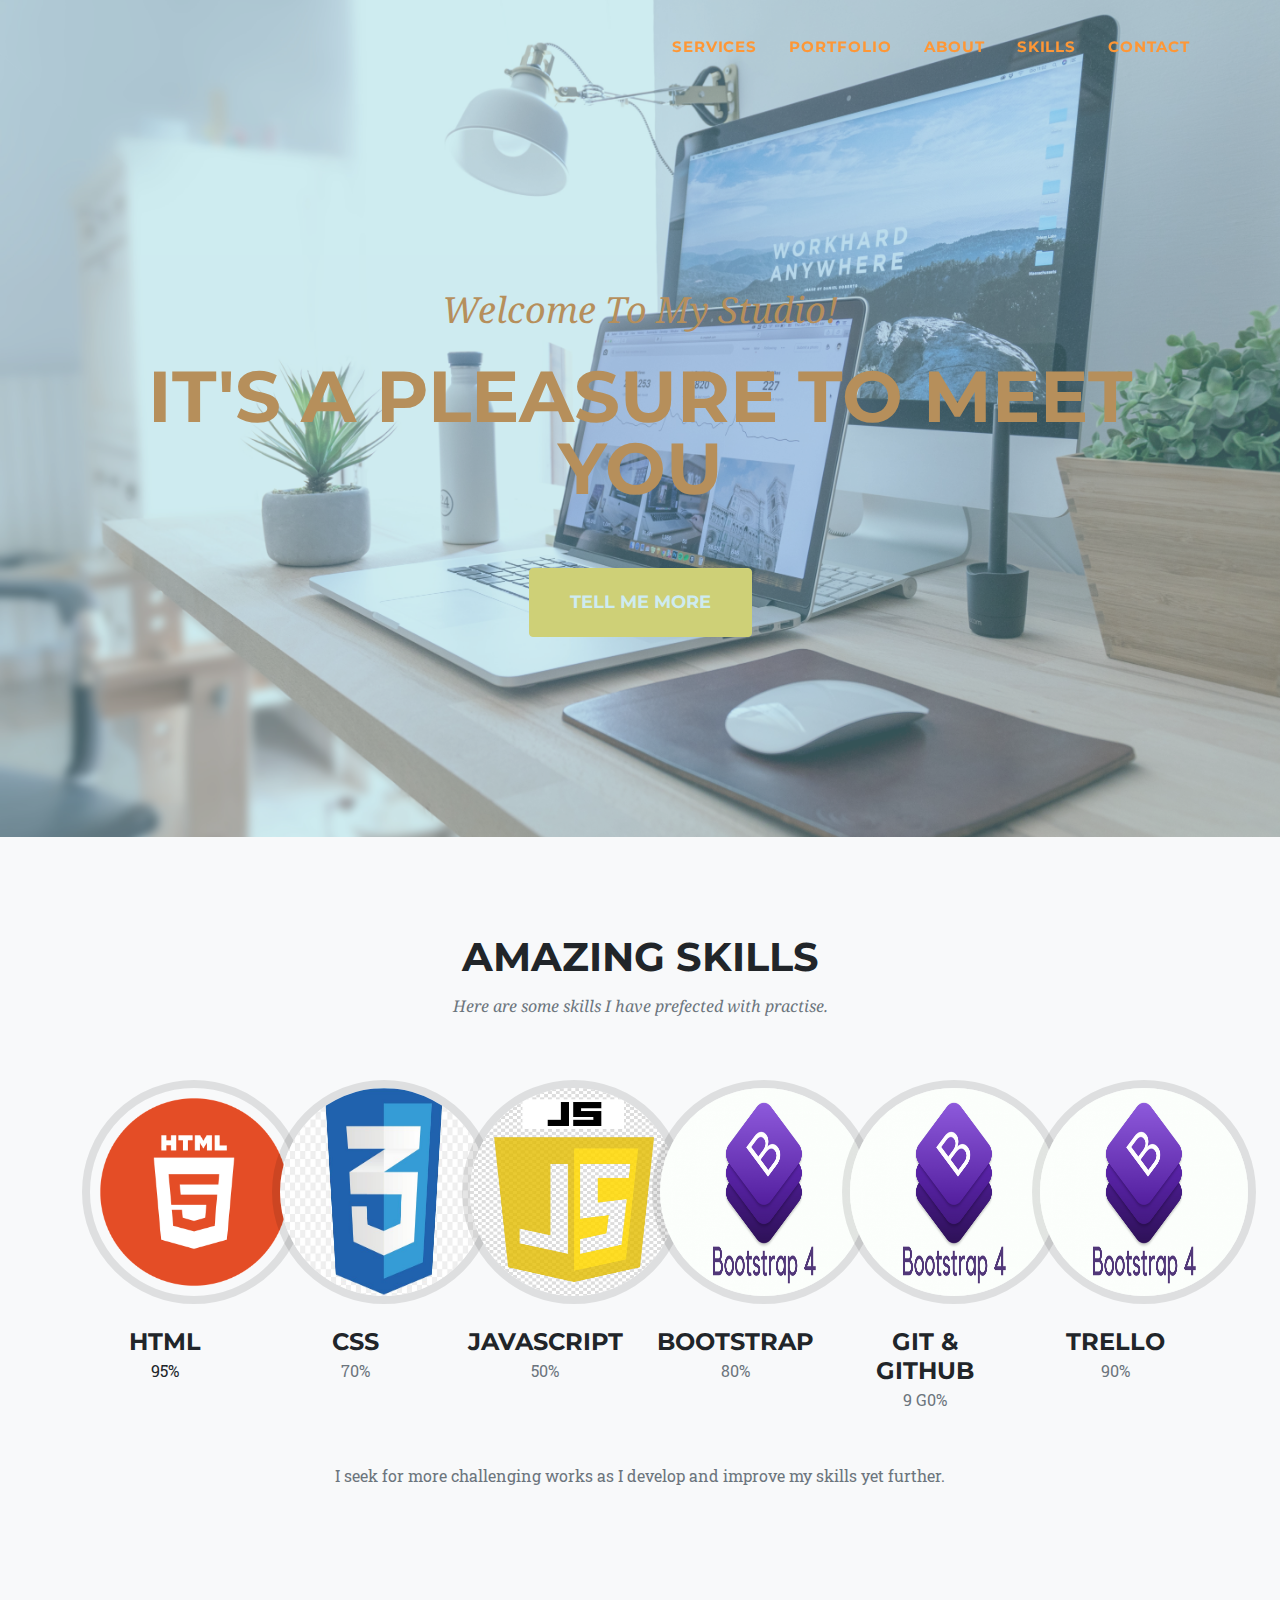
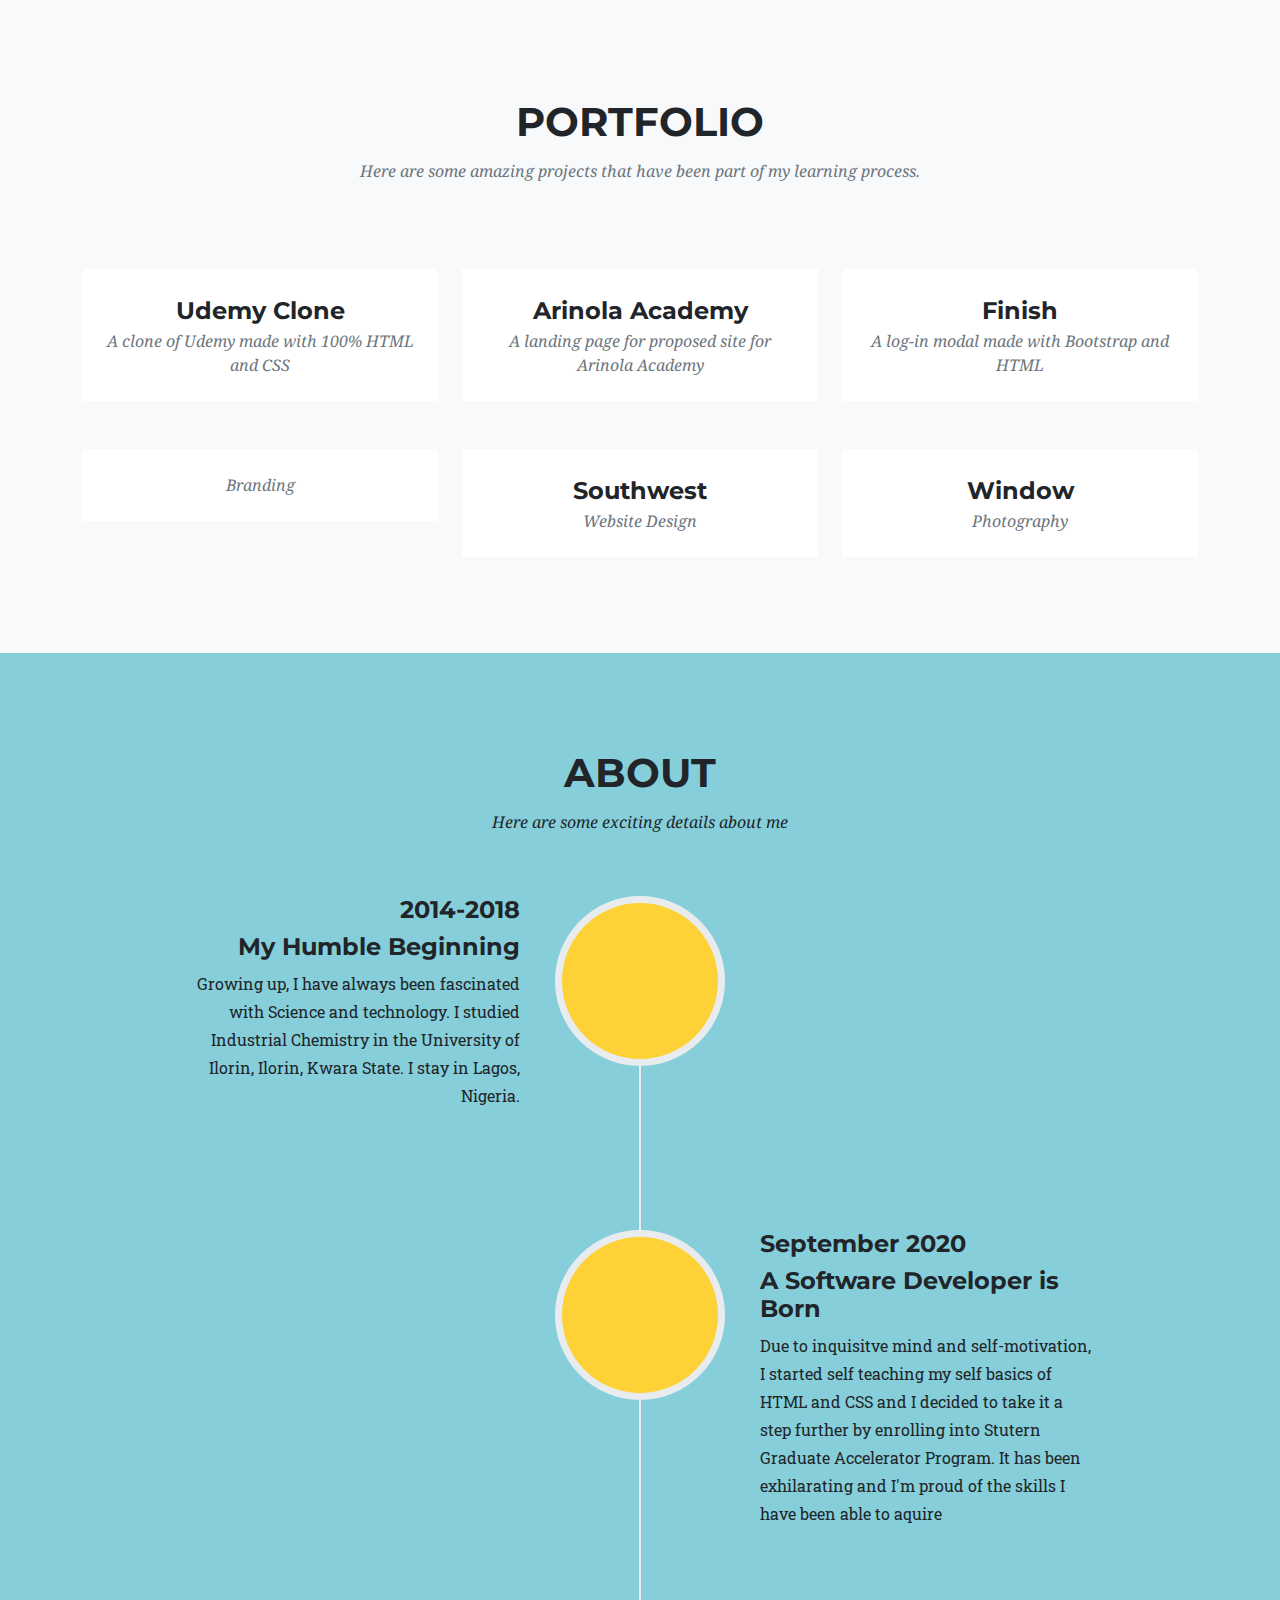
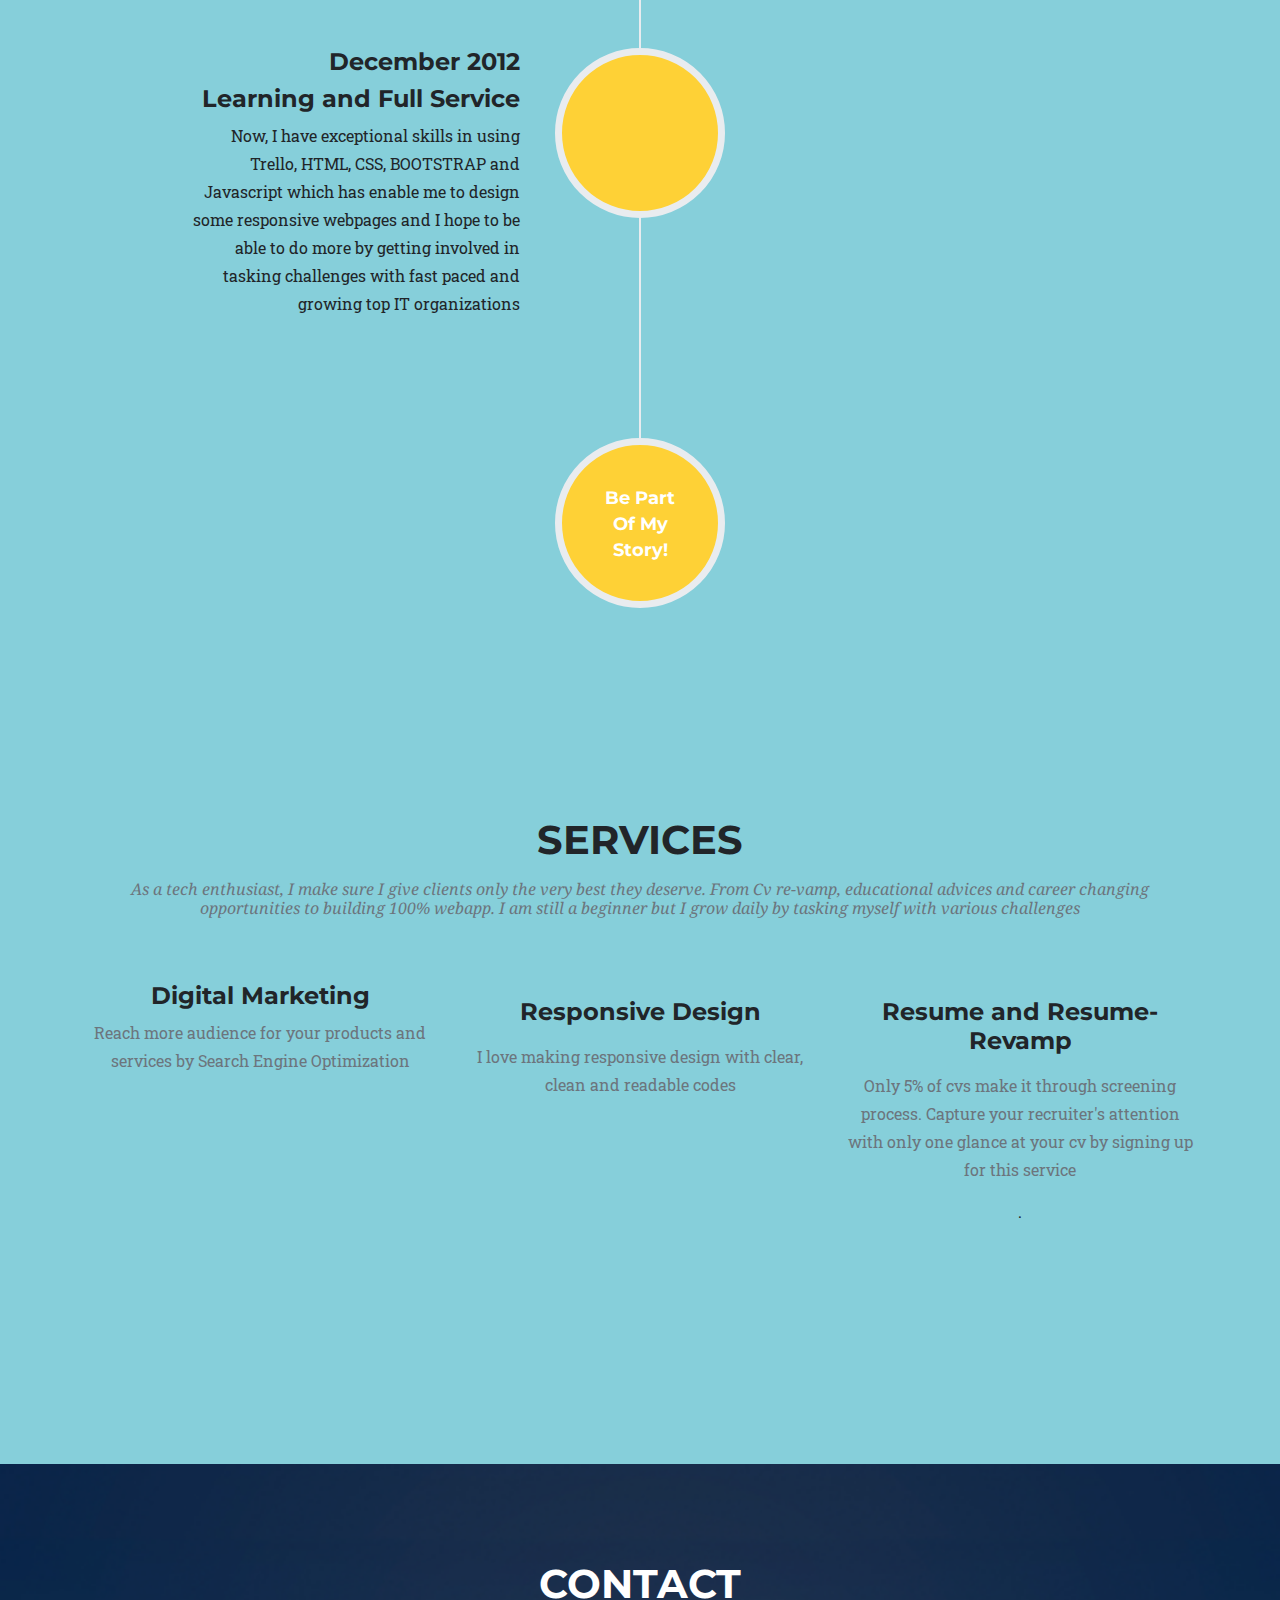
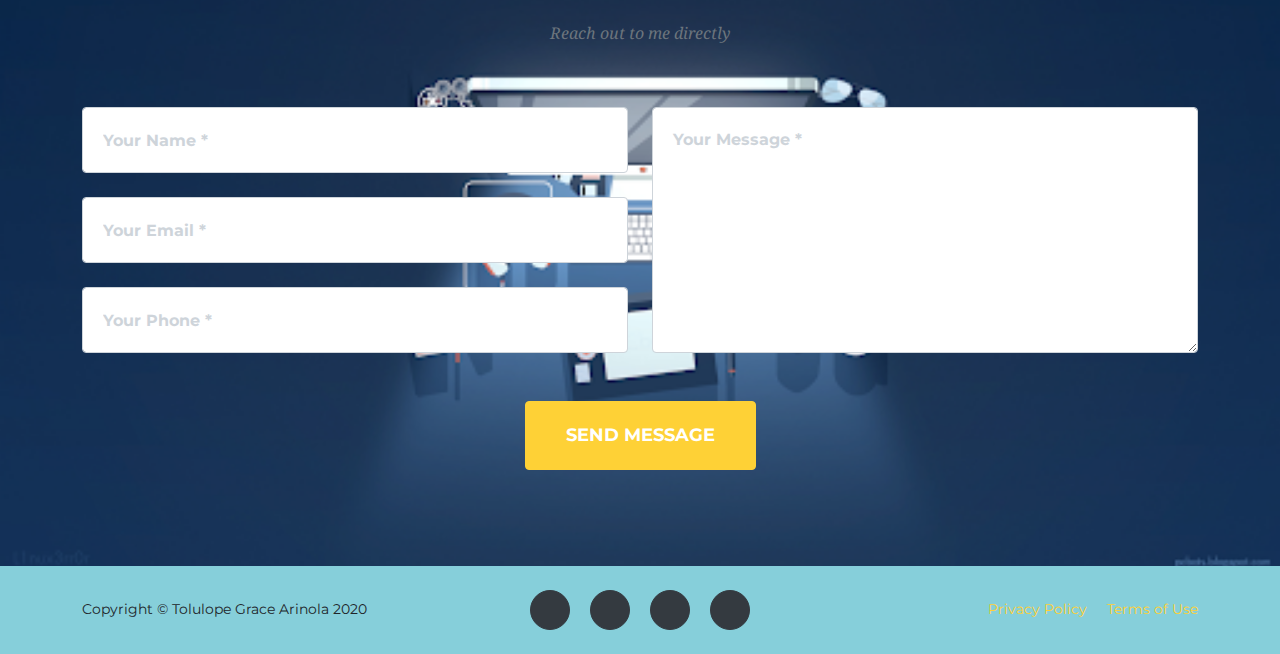
==== commit 5e2b6ef5: "Rename index.html.html to index.html" ====
--- a/index.html
+++ b/index.html
@@ -1,545 +1,382 @@
-<!DOCTYPE html>
-<html lang="en">
-    <head>
-        <meta charset="utf-8" />
-        <meta name="viewport" content="width=device-width, initial-scale=1, shrink-to-fit=no" />
-        <meta name="description" content="" />
-        <meta name="author" content="" />
-        <title> Arinola Tolulope Grace</title>
-        
- <link rel="icon" type="image/x-icon" href="assets/img/favicon.ico" />
-        <!-- Font Awesome icons (free version)-->
-        <script src="https://use.fontawesome.com/releases/v5.15.1/js/all.js" crossorigin="anonymous"></script>
-        <!-- Google fonts-->
-        <link href="https://fonts.googleapis.com/css?family=Montserrat:400,700" rel="stylesheet" type="text/css" />
-        <link href="https://fonts.googleapis.com/css?family=Droid+Serif:400,700,400italic,700italic" rel="stylesheet" type="text/css" />
-        <link href="https://fonts.googleapis.com/css?family=Roboto+Slab:400,100,300,700" rel="stylesheet" type="text/css" />
-        <link rel="stylesheet" href="css/bootstrap.css">
-        <link rel="stylesheet" href="https://cdn.jsdelivr.net/npm/bootstrap@4.6.0/dist/css/bootstrap.min.css">
-        <link href="arinolaportfolio.css" rel="stylesheet" />
-    </head>
-    <body id="page-top">
-        <!-- Navigation-->
-        <nav class="navbar navbar-expand-lg navbar-dark fixed-top" id="mainNav">
-            <div class="container">
-                <a class="navbar-brand js-scroll-trigger" href="#page-top"><img src="assets/img/navbar-logo.svg" alt="" /></a>
-                <button class="navbar-toggler navbar-toggler-right" type="button" data-toggle="collapse" data-target="#navbarResponsive" aria-controls="navbarResponsive" aria-expanded="false" aria-label="Toggle navigation">
-                    Menu
-                    <i class="fas fa-bars ml-1"></i>
-                </button>
-                <div class="collapse navbar-collapse" id="navbarResponsive">
-                    <ul class="navbar-nav text-uppercase ml-auto">
-                        <li class="nav-item"><a class="nav-link js-scroll-trigger" href="#services">Services</a></li>
-                        <li class="nav-item"><a class="nav-link js-scroll-trigger" href="#portfolio">Portfolio</a></li>
-                        <li class="nav-item"><a class="nav-link js-scroll-trigger" href="#about">About</a></li>
-                        <li class="nav-item"><a class="nav-link js-scroll-trigger" href="#team">Skills</a></li>
-                        <li class="nav-item"><a class="nav-link js-scroll-trigger" href="#contact">Contact</a></li>
-                    </ul>
-                </div>
-            </div>
-        </nav>
-        <!-- Masthead-->
-        <header class="masthead">
-            <div class="container">
-                <div class="masthead-subheading">Welcome To My Studio!</div>
-                <div class="masthead-heading text-uppercase">It's a Pleasure To Meet You</div>
-                <a class="btn btn-primary btn-xl text-uppercase js-scroll-trigger" href="#services">Tell Me More</a>
-            </div>
-        </header>
-        
-        <!-- Skills-->
-        <section class="page-section bg-light" id="team">
-            <div class="container">
-                <div class="text-center">
-                    <h2 class="section-heading text-uppercase"> Amazing Skills </h2>
-                    <h3 class="section-subheading text-muted">Here are some skills I have prefected with practise.</h3>
-                </div>
-                <div class="row">
-                    <div class="col-lg-3">
-                        <div class="team-member">
-                            <img class="mx-auto rounded-circle" src="logo-2582748_1280.png" alt="" />
-                            <h4>HTML </h4>
-                           <p> 95%</p>
-                        </div>
-                    </div>
-                    <div class="col-lg-3">
-                        <div class="team-member">
-                            <img class="mx-auto rounded-circle" src="css3-cascading-style-sheets-logo.jpg" alt="" />
-                            <h4>CSS</h4>
-                            <p class="text-muted">70%</p>
-                           
-                        </div>
-                    </div>
-                    <div class="col-lg-3">
-                        <div class="team-member">
-                            <img class="mx-auto rounded-circle" src="" alt="" />
-                            <h4>JAVASCRIPT</h4>
-                            <p class="text-muted">50%</p>
-                            
-                        </div>
-                    </div>
-                    <div class="col-lg-3">
-                        <div class="team-member">
-                            <img class="mx-auto rounded-circle" src="bootstrap-logo.png" alt="" />
-                            <h4>BOOTSTRAP</h4>
-                            <p class="text-muted">80%</p>
-                            
-                        </div>
-                    </div>
-                </div>
-                <div class="row">
-                    <div class="col-lg-8 mx-auto text-center"><p class="large text-muted">I seek for more challenging works as I develop and improve my skills yet further.</p></div>
-                </div>
-            </div>
-        </section>
-        <!-- Portfolio Grid-->
-        <section class="page-section bg-light" id="portfolio">
-            <div class="container">
-                <div class="text-center">
-                    <h2 class="section-heading text-uppercase">Portfolio</h2>
-                    <h3 class="section-subheading text-muted">Here are some amazing projects that have been part of my learning process.</h3>
-                </div>
-                <div class="row">
-                    <div class="col-lg-4 col-sm-6 mb-4">
-                        <div class="portfolio-item">
-                            <a class="portfolio-link" data-toggle="modal" href="a.u.hmtl">
-                                <div class="portfolio-hover">
-                                    <div class="portfolio-hover-content"><i class="fas fa-plus fa-3x"></i></div>
-                                </div>
-                                <img class="img-fluid" src="assets/img/portfolio/01-thumbnail.jpg" alt="" />
-                            </a>
-                            <div class="portfolio-caption">
-                                <div class="portfolio-caption-heading">Udemy Clone</div>
-                                <div class="portfolio-caption-subheading text-muted">A clone of Udemy made with 100% HTML and CSS</div>
-                            </div>
-                        </div>
-                    </div>
-                    <div class="col-lg-4 col-sm-6 mb-4">
-                        <div class="portfolio-item">
-                            <a class="portfolio-link" data-toggle="modal" href="#portfolioModal2">
-                                <div class="portfolio-hover">
-                                    <div class="portfolio-hover-content"><i class="fas fa-plus fa-3x"></i></div>
-                                </div>
-                                <img class="img-fluid" src="assets/img/portfolio/02-thumbnail.jpg" alt="" />
-                            </a>
-                            <div class="portfolio-caption">
-                                <div class="portfolio-caption-heading">Arinola Academy</div>
-                                <div class="portfolio-caption-subheading text-muted">A landing page for proposed site for Arinola Academy</div>
-                            </div>
-                        </div>
-                    </div>
-                    <div class="col-lg-4 col-sm-6 mb-4">
-                        <div class="portfolio-item">
-                            <a class="portfolio-link" data-toggle="modal" href="#portfolioModal3">
-                                <div class="portfolio-hover">
-                                    <div class="portfolio-hover-content"><i class="fas fa-plus fa-3x"></i></div>
-                                </div>
-                                <img class="img-fluid" src="assets/img/portfolio/03-thumbnail.jpg" alt="" />
-                            </a>
-                            <div class="portfolio-caption">
-                                <div class="portfolio-caption-heading">Finish</div>
-                                <div class="portfolio-caption-subheading text-muted">A log-in modal made with Bootstrap and HTML</div>
-                            </div>
-                        </div>
-                    </div>
-                    <div class="col-lg-4 col-sm-6 mb-4 mb-lg-0">
-                        <div class="portfolio-item">
-                            <a class="portfolio-link" data-toggle="modal" href="#portfolioModal4">
-                                <div class="portfolio-hover">
-                                    <div class="portfolio-hover-content"><i class="fas fa-plus fa-3x"></i></div>
-                                </div>
-                                <img class="img-fluid" src="assets/img/portfolio/04-thumbnail.jpg" alt="" />
-                            </a>
-                            <div class="portfolio-caption">
-                                <div class="portfolio-caption-heading"></div>
-                                <div class="portfolio-caption-subheading text-muted">Branding</div>
-                            </div>
-                        </div>
-                    </div>
-                    <div class="col-lg-4 col-sm-6 mb-4 mb-sm-0">
-                        <div class="portfolio-item">
-                            <a class="portfolio-link" data-toggle="modal" href="#portfolioModal5">
-                                <div class="portfolio-hover">
-                                    <div class="portfolio-hover-content"><i class="fas fa-plus fa-3x"></i></div>
-                                </div>
-                                <img class="img-fluid" src="assets/img/portfolio/05-thumbnail.jpg" alt="" />
-                            </a>
-                            <div class="portfolio-caption">
-                                <div class="portfolio-caption-heading">Southwest</div>
-                                <div class="portfolio-caption-subheading text-muted">Website Design</div>
-                            </div>
-                        </div>
-                    </div>
-                    <div class="col-lg-4 col-sm-6">
-                        <div class="portfolio-item">
-                            <a class="portfolio-link" data-toggle="modal" href="#portfolioModal6">
-                                <div class="portfolio-hover">
-                                    <div class="portfolio-hover-content"><i class="fas fa-plus fa-3x"></i></div>
-                                </div>
-                                <img class="img-fluid" src="assets/img/portfolio/06-thumbnail.jpg" alt="" />
-                            </a>
-                            <div class="portfolio-caption">
-                                <div class="portfolio-caption-heading">Window</div>
-                                <div class="portfolio-caption-subheading text-muted">Photography</div>
-                            </div>
-                        </div>
-                    </div>
-                </div>
-            </div>
-        </section>
-        <!-- About-->
-        <section class="page-section" id="about">
-            <div class="container">
-                <div class="text-center">
-                    <h2 class="section-heading text-uppercase">About</h2>
-                    <h3 class="section-subheading text-muted">Here are some exciting details about me </h3>
-                </div>
-                <ul class="timeline">
-                    <li>
-                        <div class="timeline-image"><img class="rounded-circle img-fluid" src="assets/img/about/1.jpg" alt="" /></div>
-                        <div class="timeline-panel">
-                            <div class="timeline-heading">
-                                <h4>2014-2018</h4>
-                                <h4 class="subheading">My Humble Beginning</h4>
-                            </div>
-                            <div class="timeline-body"><p class="text-muted"> Growing up, I have always been fascinated with Science and technology. I studied Industrial Chemistry in the University of Ilorin, Ilorin, Kwara State. I stay in Lagos, Nigeria. </p></div>
-                        </div>
-                    </li>
-                    <li class="timeline-inverted">
-                        <div class="timeline-image"><img class="rounded-circle img-fluid" src="assets/img/about/2.jpg" alt="" /></div>
-                        <div class="timeline-panel">
-                            <div class="timeline-heading">
-                                <h4>September 2020</h4>
-                                <h4 class="subheading">A Software Developer is Born</h4>
-                            </div>
-                            <div class="timeline-body"><p class="text-muted">Due to inquisitve mind and self-motivation, I started self teaching my self basics of HTML and CSS and I decided to take it a step further by enrolling into Stutern Graduate Accelerator Program. it has been exhilarating and I'm proud of the skills I have been able to aquire </p></div>
-                        </div>
-                    </li>
-                    <li>
-                        <div class="timeline-image"><img class="rounded-circle img-fluid" src="assets/img/about/3.jpg" alt="" /></div>
-                        <div class="timeline-panel">
-                            <div class="timeline-heading">
-                                <h4>December 2012</h4>
-                                <h4 class="subheading">Learning and Full Service</h4>
-                            </div>
-                            <div class="timeline-body"><p class="text-muted">Now, i have exceptional skills in HTML, CSS, BOOTSTRAP and Javascript which has enable me to design some responsive webpages and I hope to be able to do more by getting involved in tasking challenges with fast paced and growing top IT  organizations</p></div>
-                        </div>
-                    </li>
-                   
-                    </li>
-                    <li class="timeline-inverted">
-                        <div class="timeline-image">
-                            <h4>
-                                Be Part
-                                <br />
-                                Of My
-                                <br />
-                                Story!
-                            </h4>
-                        </div>
-                    </li>
-                </ul>
-            </div>
-        </section>
-        <section class="page-section" id="services">
-            <div class="container">
-                <div class="text-center">
-                    <h2 class="section-heading text-uppercase">Services</h2>
-                    <h3 class="section-subheading text-muted">As a tech enthusiast, I make sure I give clients only the very best they deserve. From Cv re-vamp, educational advices and career changing opportunities to building 100% webapp. I am still a beginner but I grow daily by tasking myself with various challenges </h3>
-                </div>
-                <div class="row text-center">
-                    <div class="col-md-4">
-                        <span class="fa-stack fa-4x">
-                            <i class="fas fa-circle fa-stack-2x text-primary"></i>
-                            <i class="fas fa-shopping-cart fa-stack-1x fa-inverse"></i>
-                        </span>
-                       <h4>Digital Marketing</h4>
-                       <p class="text-muted"> Reach more audience for your products and services by  Search Engine Optimization</p>
-                    </div>
-                    <div class="col-md-4">
-                        <span class="fa-stack fa-4x">
-                            <i class="fas fa-circle fa-stack-2x text-primary"></i>
-                            <i class="fas fa-laptop fa-stack-1x fa-inverse"></i>
-                        </span>
-                        <h4 class="my-3">Responsive Design</h4>
-                        <p class="text-muted">As</p>
-                    </div>
-                    <div class="col-md-4">
-                        <span class="fa-stack fa-4x">
-                            <i class="fas fa-circle fa-stack-2x text-primary"></i>
-                            <i class="fas fa-lock fa-stack-1x fa-inverse"></i>
-                        </span>
-                      <h4 class="my-3">Resume and Resume-Revamp</h4>
-                            <p class="text-muted">Only 5% of cvs make it through screening process. Capture your recruiter's attention with only one glance at your cv by signing up for our services</p>.</p>
-                    </div>
-                </div>
-            </div>
-        </section>
-       
-        <!-- Clients-->
-        <div class="py-5">
-            <div class="container">
-                <div class="row">
-                    <div class="col-md-3 col-sm-6 my-3">
-                        <a href="#!"><img class="img-fluid d-block mx-auto" src="assets/img/logos/envato.jpg" alt="" /></a>
-                    </div>
-                    <div class="col-md-3 col-sm-6 my-3">
-                        <a href="#!"><img class="img-fluid d-block mx-auto" src="assets/img/logos/designmodo.jpg" alt="" /></a>
-                    </div>
-                    <div class="col-md-3 col-sm-6 my-3">
-                        <a href="#!"><img class="img-fluid d-block mx-auto" src="assets/img/logos/themeforest.jpg" alt="" /></a>
-                    </div>
-                    <div class="col-md-3 col-sm-6 my-3">
-                        <a href="#!"><img class="img-fluid d-block mx-auto" src="assets/img/logos/creative-market.jpg" alt="" /></a>
-                    </div>
-                </div>
-            </div>
-        </div>
-        <!-- Contact-->
-        <section class="page-section" id="contact">
-            <div class="container">
-                <div class="text-center">
-                    <h2 class="section-heading text-uppercase">Contact Us</h2>
-                    <h3 class="section-subheading text-muted">Lorem ipsum dolor sit amet consectetur.</h3>
-                </div>
-                <form id="contactForm" name="sentMessage" novalidate="novalidate">
-                    <div class="row align-items-stretch mb-5">
-                        <div class="col-md-6">
-                            <div class="form-group">
-                                <input class="form-control" id="name" type="text" placeholder="Your Name *" required="required" data-validation-required-message="Please enter your name." />
-                                <p class="help-block text-danger"></p>
-                            </div>
-                            <div class="form-group">
-                                <input class="form-control" id="email" type="email" placeholder="Your Email *" required="required" data-validation-required-message="Please enter your email address." />
-                                <p class="help-block text-danger"></p>
-                            </div>
-                            <div class="form-group mb-md-0">
-                                <input class="form-control" id="phone" type="tel" placeholder="Your Phone *" required="required" data-validation-required-message="Please enter your phone number." />
-                                <p class="help-block text-danger"></p>
-                            </div>
-                        </div>
-                        <div class="col-md-6">
-                            <div class="form-group form-group-textarea mb-md-0">
-                                <textarea class="form-control" id="message" placeholder="Your Message *" required="required" data-validation-required-message="Please enter a message."></textarea>
-                                <p class="help-block text-danger"></p>
-                            </div>
-                        </div>
-                    </div>
-                    <div class="text-center">
-                        <div id="success"></div>
-                        <button class="btn btn-primary btn-xl text-uppercase" id="sendMessageButton" type="submit">Send Message</button>
-                    </div>
-                </form>
-            </div>
-        </section>
-        <!-- Footer-->
-        <footer class="footer py-4">
-            <div class="container">
-                <div class="row align-items-center">
-                    <div class="col-lg-4 text-lg-left">Copyright © Tolulope Grace Arinola 2020</div>
-                    <div class="col-lg-4 my-3 my-lg-0">
-                        <a class="btn btn-dark btn-social mx-2" href="#!"><i class="fab fa-twitter"></i></a>
-                        <a class="btn btn-dark btn-social mx-2" href="#!"><i class="fab fa-facebook-f"></i></a>
-                        <a class="btn btn-dark btn-social mx-2" href="#!"><i class="fab fa-linkedin-in"></i></a>
-                    </div>
-                    <div class="col-lg-4 text-lg-right">
-                        <a class="mr-3" href="#!">Privacy Policy</a>
-                        <a href="#!">Terms of Use</a>
-                    </div>
-                </div>
-            </div>
-        </footer>
-        <!-- Portfolio Modals-->
-        <!-- Modal 1-->
-        <div class="portfolio-modal modal fade" id="portfolioModal1" tabindex="-1" role="dialog" aria-hidden="true">
-            <div class="modal-dialog">
-                <div class="modal-content">
-                    <div class="close-modal" data-dismiss="modal"><img src="assets/img/close-icon.svg" alt="Close modal" /></div>
-                    <div class="container">
-                        <div class="row justify-content-center">
-                            <div class="col-lg-8">
-                                <div class="modal-body">
-                                    <!-- Project Details Go Here-->
-                                    <h2 class="text-uppercase">Project Name</h2>
-                                    <p class="item-intro text-muted">Lorem ipsum dolor sit amet consectetur.</p>
-                                    <img class="img-fluid d-block mx-auto" src="assets/img/portfolio/01-full.jpg" alt="" />
-                                    <p>Use this area to describe your project. Lorem ipsum dolor sit amet, consectetur adipisicing elit. Est blanditiis dolorem culpa incidunt minus dignissimos deserunt repellat aperiam quasi sunt officia expedita beatae cupiditate, maiores repudiandae, nostrum, reiciendis facere nemo!</p>
-                                    <ul class="list-inline">
-                                        <li>Date: January 2020</li>
-                                        <li>Client: Threads</li>
-                                        <li>Category: Illustration</li>
-                                    </ul>
-                                    <button class="btn btn-primary" data-dismiss="modal" type="button">
-                                        <i class="fas fa-times mr-1"></i>
-                                        Close Project
-                                    </button>
-                                </div>
-                            </div>
-                        </div>
-                    </div>
-                </div>
-            </div>
-        </div>
-        <!-- Modal 2-->
-        <div class="portfolio-modal modal fade" id="portfolioModal2" tabindex="-1" role="dialog" aria-hidden="true">
-            <div class="modal-dialog">
-                <div class="modal-content">
-                    <div class="close-modal" data-dismiss="modal"><img src="assets/img/close-icon.svg" alt="Close modal" /></div>
-                    <div class="container">
-                        <div class="row justify-content-center">
-                            <div class="col-lg-8">
-                                <div class="modal-body">
-                                    <!-- Project Details Go Here-->
-                                    <h2 class="text-uppercase">Project Name</h2>
-                                    <p class="item-intro text-muted">Lorem ipsum dolor sit amet consectetur.</p>
-                                    <img class="img-fluid d-block mx-auto" src="assets/img/portfolio/02-full.jpg" alt="" />
-                                    <p>Use this area to describe your project. Lorem ipsum dolor sit amet, consectetur adipisicing elit. Est blanditiis dolorem culpa incidunt minus dignissimos deserunt repellat aperiam quasi sunt officia expedita beatae cupiditate, maiores repudiandae, nostrum, reiciendis facere nemo!</p>
-                                    <ul class="list-inline">
-                                        <li>Date: January 2020</li>
-                                        <li>Client: Explore</li>
-                                        <li>Category: Graphic Design</li>
-                                    </ul>
-                                    <button class="btn btn-primary" data-dismiss="modal" type="button">
-                                        <i class="fas fa-times mr-1"></i>
-                                        Close Project
-                                    </button>
-                                </div>
-                            </div>
-                        </div>
-                    </div>
-                </div>
-            </div>
-        </div>
-        <!-- Modal 3-->
-        <div class="portfolio-modal modal fade" id="portfolioModal3" tabindex="-1" role="dialog" aria-hidden="true">
-            <div class="modal-dialog">
-                <div class="modal-content">
-                    <div class="close-modal" data-dismiss="modal"><img src="assets/img/close-icon.svg" alt="Close modal" /></div>
-                    <div class="container">
-                        <div class="row justify-content-center">
-                            <div class="col-lg-8">
-                                <div class="modal-body">
-                                    <!-- Project Details Go Here-->
-                                    <h2 class="text-uppercase">Project Name</h2>
-                                    <p class="item-intro text-muted">Lorem ipsum dolor sit amet consectetur.</p>
-                                    <img class="img-fluid d-block mx-auto" src="assets/img/portfolio/03-full.jpg" alt="" />
-                                    <p>Use this area to describe your project. Lorem ipsum dolor sit amet, consectetur adipisicing elit. Est blanditiis dolorem culpa incidunt minus dignissimos deserunt repellat aperiam quasi sunt officia expedita beatae cupiditate, maiores repudiandae, nostrum, reiciendis facere nemo!</p>
-                                    <ul class="list-inline">
-                                        <li>Date: January 2020</li>
-                                        <li>Client: Finish</li>
-                                        <li>Category: Identity</li>
-                                    </ul>
-                                    <button class="btn btn-primary" data-dismiss="modal" type="button">
-                                        <i class="fas fa-times mr-1"></i>
-                                        Close Project
-                                    </button>
-                                </div>
-                            </div>
-                        </div>
-                    </div>
-                </div>
-            </div>
-        </div>
-        <!-- Modal 4-->
-        <div class="portfolio-modal modal fade" id="portfolioModal4" tabindex="-1" role="dialog" aria-hidden="true">
-            <div class="modal-dialog">
-                <div class="modal-content">
-                    <div class="close-modal" data-dismiss="modal"><img src="assets/img/close-icon.svg" alt="Close modal" /></div>
-                    <div class="container">
-                        <div class="row justify-content-center">
-                            <div class="col-lg-8">
-                                <div class="modal-body">
-                                    <!-- Project Details Go Here-->
-                                    <h2 class="text-uppercase">Project Name</h2>
-                                    <p class="item-intro text-muted">Lorem ipsum dolor sit amet consectetur.</p>
-                                    <img class="img-fluid d-block mx-auto" src="assets/img/portfolio/04-full.jpg" alt="" />
-                                    <p>Use this area to describe your project. Lorem ipsum dolor sit amet, consectetur adipisicing elit. Est blanditiis dolorem culpa incidunt minus dignissimos deserunt repellat aperiam quasi sunt officia expedita beatae cupiditate, maiores repudiandae, nostrum, reiciendis facere nemo!</p>
-                                    <ul class="list-inline">
-                                        <li>Date: January 2020</li>
-                                        <li>Client: Lines</li>
-                                        <li>Category: Branding</li>
-                                    </ul>
-                                    <button class="btn btn-primary" data-dismiss="modal" type="button">
-                                        <i class="fas fa-times mr-1"></i>
-                                        Close Project
-                                    </button>
-                                </div>
-                            </div>
-                        </div>
-                    </div>
-                </div>
-            </div>
-        </div>
-        <!-- Modal 5-->
-        <div class="portfolio-modal modal fade" id="portfolioModal5" tabindex="-1" role="dialog" aria-hidden="true">
-            <div class="modal-dialog">
-                <div class="modal-content">
-                    <div class="close-modal" data-dismiss="modal"><img src="assets/img/close-icon.svg" alt="Close modal" /></div>
-                    <div class="container">
-                        <div class="row justify-content-center">
-                            <div class="col-lg-8">
-                                <div class="modal-body">
-                                    <!-- Project Details Go Here-->
-                                    <h2 class="text-uppercase">Project Name</h2>
-                                    <p class="item-intro text-muted">Lorem ipsum dolor sit amet consectetur.</p>
-                                    <img class="img-fluid d-block mx-auto" src="assets/img/portfolio/05-full.jpg" alt="" />
-                                    <p>Use this area to describe your project. Lorem ipsum dolor sit amet, consectetur adipisicing elit. Est blanditiis dolorem culpa incidunt minus dignissimos deserunt repellat aperiam quasi sunt officia expedita beatae cupiditate, maiores repudiandae, nostrum, reiciendis facere nemo!</p>
-                                    <ul class="list-inline">
-                                        <li>Date: January 2020</li>
-                                        <li>Client: Southwest</li>
-                                        <li>Category: Website Design</li>
-                                    </ul>
-                                    <button class="btn btn-primary" data-dismiss="modal" type="button">
-                                        <i class="fas fa-times mr-1"></i>
-                                        Close Project
-                                    </button>
-                                </div>
-                            </div>
-                        </div>
-                    </div>
-                </div>
-            </div>
-        </div>
-        <!-- Modal 6-->
-        <div class="portfolio-modal modal fade" id="portfolioModal6" tabindex="-1" role="dialog" aria-hidden="true">
-            <div class="modal-dialog">
-                <div class="modal-content">
-                    <div class="close-modal" data-dismiss="modal"><img src="assets/img/close-icon.svg" alt="Close modal" /></div>
-                    <div class="container">
-                        <div class="row justify-content-center">
-                            <div class="col-lg-8">
-                                <div class="modal-body">
-                                    <!-- Project Details Go Here-->
-                                    <h2 class="text-uppercase">Project Name</h2>
-                                    <p class="item-intro text-muted">Lorem ipsum dolor sit amet consectetur.</p>
-                                    <img class="img-fluid d-block mx-auto" src="assets/img/portfolio/06-full.jpg" alt="" />
-                                    <p>Use this area to describe your project. Lorem ipsum dolor sit amet, consectetur adipisicing elit. Est blanditiis dolorem culpa incidunt minus dignissimos deserunt repellat aperiam quasi sunt officia expedita beatae cupiditate, maiores repudiandae, nostrum, reiciendis facere nemo!</p>
-                                    <ul class="list-inline">
-                                        <li>Date: January 2020</li>
-                                        <li>Client: Window</li>
-                                        <li>Category: Photography</li>
-                                    </ul>
-                                    <button class="btn btn-primary" data-dismiss="modal" type="button">
-                                        <i class="fas fa-times mr-1"></i>
-                                        Close Project
-                                    </button>
-                                </div>
-                            </div>
-                        </div>
-                    </div>
-                </div>
-            </div>
-        </div>
-        <!-- Bootstrap core JS-->
-        <script src="https://code.jquery.com/jquery-3.5.1.slim.min.js"></script>
-       <script src="https://cdnjs.cloudflare.com/ajax/libs/tether/1.4.7/js/tether.min.js"></script>
-       <script src="https://cdn.jsdelivr.net/npm/bootstrap@4.6.0/dist/js/bootstrap.min.js" ></script>
-        <!-- Third party plugin JS-->
-        <script src="https://cdnjs.cloudflare.com/ajax/libs/jquery-easing/1.4.1/jquery.easing.min.js"></script>
-        <!-- Contact form JS-->
-        <script src="assets/mail/jqBootstrapValidation.js"></script>
-        <script src="assets/mail/contact_me.js"></script>
-        <!-- Core theme JS-->
-        <script src="js/scripts.js"></script>
-    </body>
-</html>
+<!DOCTYPE html>
+<html lang="en">
+    <head>
+        <meta charset="utf-8" />
+        <meta name="viewport" content="width=device-width, initial-scale=1, shrink-to-fit=no" />
+        <meta name="description" content="" />
+        <meta name="author" content="" />
+        <title> Arinola Tolulope Grace</title>
+        
+ <link rel="icon" type="image/x-icon" href="assets/img/favicon.ico" />
+        <!-- Font Awesome icons (free version)-->
+        <script src="https://use.fontawesome.com/releases/v5.15.1/js/all.js" crossorigin="anonymous"></script>
+        <!-- Google fonts-->
+        <link href="https://fonts.googleapis.com/css?family=Montserrat:400,700" rel="stylesheet" type="text/css" />
+        <link href="https://fonts.googleapis.com/css?family=Droid+Serif:400,700,400italic,700italic" rel="stylesheet" type="text/css" />
+        <link href="https://fonts.googleapis.com/css?family=Roboto+Slab:400,100,300,700" rel="stylesheet" type="text/css" />
+        <link rel="stylesheet" href="css/bootstrap.css">
+        <link rel="stylesheet" href="https://cdn.jsdelivr.net/npm/bootstrap@4.6.0/dist/css/bootstrap.min.css">
+        <link href="arinolaportfolio.css" rel="stylesheet" />
+    </head>
+    <body id="page-top">
+        <!-- Navigation-->
+        <nav class="navbar navbar-expand-lg navbar-dark fixed-top" id="mainNav">
+            <div class="container">
+                <a class="navbar-brand js-scroll-trigger" href="#page-top"><img src="assets/img/navbar-logo.svg" alt="" /></a>
+                <button class="navbar-toggler navbar-toggler-right" type="button" data-toggle="collapse" data-target="#navbarResponsive" aria-controls="navbarResponsive" aria-expanded="false" aria-label="Toggle navigation">
+                    Menu
+                    <i class="fas fa-bars ml-1"></i>
+                </button>
+                <div class="collapse navbar-collapse" id="navbarResponsive">
+                    <ul class="navbar-nav text-uppercase ml-auto">
+                        <li class="nav-item"><a class="nav-link js-scroll-trigger" href="#services">Services</a></li>
+                        <li class="nav-item"><a class="nav-link js-scroll-trigger" href="#portfolio">Portfolio</a></li>
+                        <li class="nav-item"><a class="nav-link js-scroll-trigger" href="#about">About</a></li>
+                        <li class="nav-item"><a class="nav-link js-scroll-trigger" href="#team">Skills</a></li>
+                        <li class="nav-item"><a class="nav-link js-scroll-trigger" href="#contact">Contact</a></li>
+                    </ul>
+                </div>
+            </div>
+        </nav>
+        <!-- Masthead-->
+        <header class="masthead">
+            <div class="container">
+                <div class="masthead-subheading">Welcome To My Studio!</div>
+                <div class="masthead-heading text-uppercase">It's a Pleasure To Meet You</div>
+                <a class="btn btn-primary btn-xl text-uppercase js-scroll-trigger" href="#services">Tell Me More</a>
+            </div>
+        </header>
+        
+        <!-- Skills-->
+        <section class="page-section bg-light" id="team">
+            <div class="container">
+                <div class="text-center">
+                    <h2 class="section-heading text-uppercase"> Amazing Skills </h2>
+                    <h3 class="section-subheading text-muted">Here are some skills I have prefected with practise.</h3>
+                </div>
+                <div class="row">
+                    <div class="col-lg-2">
+                        <div class="team-member">
+                            <img class="mx-auto rounded-circle" src="logo-2582748_1280.png" alt="" />
+                            <h4>HTML </h4>
+                           <p> 95%</p>
+                        </div>
+                    </div>
+                    <div class="col-lg-2">
+                        <div class="team-member">
+                            <img class="mx-auto rounded-circle" src="css3-cascading-style-sheets-logo.jpg" alt="" />
+                            <h4>CSS</h4>
+                            <p class="text-muted">70%</p>
+                           
+                        </div>
+                    </div>
+                    <div class="col-lg-2">
+                        <div class="team-member">
+                            <img class="mx-auto rounded-circle" src="javascript-logo-.jpg" alt="" />
+                            <h4>JAVASCRIPT</h4>
+                            <p class="text-muted">50%</p>
+                            
+                        </div>
+                    </div>
+                    <div class="col-lg-2">
+                        <div class="team-member">
+                            <img class="mx-auto rounded-circle" src="bootstrap-logo.png" alt="" />
+                            <h4>BOOTSTRAP</h4>
+                            <p class="text-muted">80%</p>
+                            
+                        </div>
+                    </div>
+                    <div class="col-lg-2">
+                        <div class="team-member">
+                            <img class="mx-auto rounded-circle" src="bootstrap-logo.png" alt="" />
+                            <h4>GIT & GITHUB</h4>
+                            <p class="text-muted">9 G0%</p>
+                            
+                        </div>
+                    </div>
+                    <div class="col-lg-2">
+                        <div class="team-member">
+                            <img class="mx-auto rounded-circle" src="bootstrap-logo.png" alt="" />
+                            <h4>TRELLO</h4>
+                            <p class="text-muted">90%</p>
+                            
+                        </div>
+                    </div>
+                </div>
+                <div class="row">
+                    <div class="col-lg-8 mx-auto text-center"><p class="large text-muted">I seek for more challenging works as I develop and improve my skills yet further.</p></div>
+                </div>
+            </div>
+        </section>
+        <!-- Portfolio Grid-->
+        <section class="page-section bg-light" id="portfolio">
+            <div class="container">
+                <div class="text-center">
+                    <h2 class="section-heading text-uppercase">Portfolio</h2>
+                    <h3 class="section-subheading text-muted">Here are some amazing projects that have been part of my learning process.</h3>
+                </div>
+                <div class="row">
+                    <div class="col-lg-4 col-sm-6 mb-4">
+                        <div class="portfolio-item">
+                            <a class="portfolio-link" data-toggle="modal" href="a.u.hmtl">
+                                <div class="portfolio-hover">
+                                    <div class="portfolio-hover-content"><i class="fas fa-plus fa-3x"></i></div>
+                                </div>
+                                <img class="img-fluid" src="assets/img/portfolio/01-thumbnail.jpg" alt="" />
+                            </a>
+                            <div class="portfolio-caption">
+                                <div class="portfolio-caption-heading">Udemy Clone</div>
+                                <div class="portfolio-caption-subheading text-muted">A clone of Udemy made with 100% HTML and CSS</div>
+                            </div>
+                        </div>
+                    </div>
+                    <div class="col-lg-4 col-sm-6 mb-4">
+                        <div class="portfolio-item">
+                            <a class="portfolio-link" data-toggle="modal" href="#portfolioModal2">
+                                <div class="portfolio-hover">
+                                    <div class="portfolio-hover-content"><i class="fas fa-plus fa-3x"></i></div>
+                                </div>
+                                <img class="img-fluid" src="assets/img/portfolio/02-thumbnail.jpg" alt="" />
+                            </a>
+                            <div class="portfolio-caption">
+                                <div class="portfolio-caption-heading">Arinola Academy</div>
+                                <div class="portfolio-caption-subheading text-muted">A landing page for proposed site for Arinola Academy</div>
+                            </div>
+                        </div>
+                    </div>
+                    <div class="col-lg-4 col-sm-6 mb-4">
+                        <div class="portfolio-item">
+                            <a class="portfolio-link" data-toggle="modal" href="#portfolioModal3">
+                                <div class="portfolio-hover">
+                                    <div class="portfolio-hover-content"><i class="fas fa-plus fa-3x"></i></div>
+                                </div>
+                                <img class="img-fluid" src="assets/img/portfolio/03-thumbnail.jpg" alt="" />
+                            </a>
+                            <div class="portfolio-caption">
+                                <div class="portfolio-caption-heading">Finish</div>
+                                <div class="portfolio-caption-subheading text-muted">A log-in modal made with Bootstrap and HTML</div>
+                            </div>
+                        </div>
+                    </div>
+                    <div class="col-lg-4 col-sm-6 mb-4 mb-lg-0">
+                        <div class="portfolio-item">
+                            <a class="portfolio-link" data-toggle="modal" href="#portfolioModal4">
+                                <div class="portfolio-hover">
+                                    <div class="portfolio-hover-content"><i class="fas fa-plus fa-3x"></i></div>
+                                </div>
+                                <img class="img-fluid" src="assets/img/portfolio/04-thumbnail.jpg" alt="" />
+                            </a>
+                            <div class="portfolio-caption">
+                                <div class="portfolio-caption-heading"></div>
+                                <div class="portfolio-caption-subheading text-muted">Branding</div>
+                            </div>
+                        </div>
+                    </div>
+                    <div class="col-lg-4 col-sm-6 mb-4 mb-sm-0">
+                        <div class="portfolio-item">
+                            <a class="portfolio-link" data-toggle="modal" href="#portfolioModal5">
+                                <div class="portfolio-hover">
+                                    <div class="portfolio-hover-content"><i class="fas fa-plus fa-3x"></i></div>
+                                </div>
+                                <img class="img-fluid" src="assets/img/portfolio/05-thumbnail.jpg" alt="" />
+                            </a>
+                            <div class="portfolio-caption">
+                                <div class="portfolio-caption-heading">Southwest</div>
+                                <div class="portfolio-caption-subheading text-muted">Website Design</div>
+                            </div>
+                        </div>
+                    </div>
+                    <div class="col-lg-4 col-sm-6">
+                        <div class="portfolio-item">
+                            <a class="portfolio-link" data-toggle="modal" href="#portfolioModal6">
+                                <div class="portfolio-hover">
+                                    <div class="portfolio-hover-content"><i class="fas fa-plus fa-3x"></i></div>
+                                </div>
+                                <img class="img-fluid" src="assets/img/portfolio/06-thumbnail.jpg" alt="" />
+                            </a>
+                            <div class="portfolio-caption">
+                                <div class="portfolio-caption-heading">Window</div>
+                                <div class="portfolio-caption-subheading text-muted">Photography</div>
+                            </div>
+                        </div>
+                    </div>
+                </div>
+            </div>
+        </section>
+        <!-- About-->
+        <section class="page-section" id="about">
+            <div class="container">
+                <div class="text-center">
+                    <h2 class="section-heading text-uppercase">About</h2>
+                    <h3 class="section-subheading">Here are some exciting details about me </h3>
+                </div>
+                <ul class="timeline">
+                    <li>
+                        <div class="timeline-image"><img class="rounded-circle img-fluid" src="assets/img/about/1.jpg" alt="" /></div>
+                        <div class="timeline-panel">
+                            <div class="timeline-heading">
+                                <h4>2014-2018</h4>
+                                <h4 class="subheading">My Humble Beginning</h4>
+                            </div>
+                            <div class="timeline-body"><p> Growing up, I have always been fascinated with Science and technology. I studied Industrial Chemistry in the University of Ilorin, Ilorin, Kwara State. I stay in Lagos, Nigeria. </p></div>
+                        </div>
+                    </li>
+                    <li class="timeline-inverted">
+                        <div class="timeline-image"><img class="rounded-circle img-fluid" src="assets/img/about/2.jpg" alt="" /></div>
+                        <div class="timeline-panel">
+                            <div class="timeline-heading">
+                                <h4>September 2020</h4>
+                                <h4 class="subheading">A Software Developer is Born</h4>
+                            </div>
+                            <div class="timeline-body"><p>Due to inquisitve mind and self-motivation, I started self teaching my self basics of HTML and CSS and I decided to take it a step further by enrolling into Stutern Graduate Accelerator Program. It has been exhilarating and I'm proud of the skills I have been able to aquire </p></div>
+                        </div>
+                    </li>
+                    <li>
+                        <div class="timeline-image"><img class="rounded-circle img-fluid" src="assets/img/about/3.jpg" alt="" /></div>
+                        <div class="timeline-panel">
+                            <div class="timeline-heading">
+                                <h4>December 2012</h4>
+                                <h4 class="subheading">Learning and Full Service</h4>
+                            </div>
+                            <div class="timeline-body"><p>Now, I have exceptional skills in using Trello, HTML, CSS, BOOTSTRAP and Javascript which has enable me to design some responsive webpages and I hope to be able to do more by getting involved in tasking challenges with fast paced and growing top IT  organizations</p></div>
+                        </div>
+                    </li>
+                   
+                    </li>
+                    <li class="timeline-inverted">
+                        <div class="timeline-image">
+                            <h4>
+                                Be Part
+                                <br />
+                                Of My
+                                <br />
+                                Story!
+                            </h4>
+                        </div>
+                    </li>
+                </ul>
+            </div>
+        </section>
+        <section class="page-section" id="services">
+            <div class="container">
+                <div class="text-center">
+                    <h2 class="section-heading text-uppercase">Services</h2>
+                    <h3 class="section-subheading text-muted">As a tech enthusiast, I make sure I give clients only the very best they deserve. From Cv re-vamp, educational advices and career changing opportunities to building 100% webapp. I am still a beginner but I grow daily by tasking myself with various challenges </h3>
+                </div>
+                <div class="row text-center">
+                    <div class="col-md-4">
+                        <span class="fa-stack fa-4x">
+                            <i class="fas fa-circle fa-stack-2x text-primary"></i>
+                            <i class="fas fa-shopping-cart fa-stack-1x fa-inverse"></i>
+                        </span>
+                       <h4>Digital Marketing</h4>
+                       <p class="text-muted"> Reach more audience for your products and services by  Search Engine Optimization</p>
+                    </div>
+                    <div class="col-md-4">
+                        <span class="fa-stack fa-4x">
+                            <i class="fas fa-circle fa-stack-2x text-primary"></i>
+                            <i class="fas fa-laptop fa-stack-1x fa-inverse"></i>
+                        </span>
+                        <h4 class="my-3">Responsive Design</h4>
+                        <p class="text-muted">I love making responsive design with clear, clean and readable codes</p>
+                    </div>
+                    <div class="col-md-4">
+                        <span class="fa-stack fa-4x">
+                            <i class="fas fa-circle fa-stack-2x text-primary"></i>
+                            <i class="fas fa-lock fa-stack-1x fa-inverse"></i>
+                        </span>
+                      <h4 class="my-3">Resume and Resume-Revamp</h4>
+                            <p class="text-muted">Only 5% of cvs make it through screening process. Capture your recruiter's attention with only one glance at your cv by signing up for this service</p>.</p>
+                    </div>
+                </div>
+            </div>
+        </section>
+       
+        <!-- Clients-->
+        <div class="py-5">
+            <div class="container">
+                <div class="row">
+                    <div class="col-md-3 col-sm-6 my-3">
+                        <a href="#!"><img class="img-fluid d-block mx-auto" src="assets/img/logos/envato.jpg" alt="" /></a>
+                    </div>
+                    <div class="col-md-3 col-sm-6 my-3">
+                        <a href="#!"><img class="img-fluid d-block mx-auto" src="assets/img/logos/designmodo.jpg" alt="" /></a>
+                    </div>
+                    <div class="col-md-3 col-sm-6 my-3">
+                        <a href="#!"><img class="img-fluid d-block mx-auto" src="assets/img/logos/themeforest.jpg" alt="" /></a>
+                    </div>
+                    <div class="col-md-3 col-sm-6 my-3">
+                        <a href="#!"><img class="img-fluid d-block mx-auto" src="assets/img/logos/creative-market.jpg" alt="" /></a>
+                    </div>
+                </div>
+            </div>
+        </div>
+        <!-- Contact-->
+        <section class="page-section" id="contact">
+            <div class="container">
+                <div class="text-center">
+                    <h2 class="section-heading text-uppercase">Contact</h2>
+                    <h3 class="section-subheading text-muted">Reach out to me directly</h3>
+                </div>
+                <form id="contactForm" name="sentMessage" novalidate="novalidate">
+                    <div class="row align-items-stretch mb-5">
+                        <div class="col-md-6">
+                            <div class="form-group">
+                                <input class="form-control" id="name" type="text" placeholder="Your Name *" required="required" data-validation-required-message="Please enter your name." />
+                                <p class="help-block text-danger"></p>
+                            </div>
+                            <div class="form-group">
+                                <input class="form-control" id="email" type="email" placeholder="Your Email *" required="required" data-validation-required-message="Please enter your email address." />
+                                <p class="help-block text-danger"></p>
+                            </div>
+                            <div class="form-group mb-md-0">
+                                <input class="form-control" id="phone" type="tel" placeholder="Your Phone *" required="required" data-validation-required-message="Please enter your phone number." />
+                                <p class="help-block text-danger"></p>
+                            </div>
+                        </div>
+                        <div class="col-md-6">
+                            <div class="form-group form-group-textarea mb-md-0">
+                                <textarea class="form-control" id="message" placeholder="Your Message *" required="required" data-validation-required-message="Please enter a message."></textarea>
+                                <p class="help-block text-danger"></p>
+                            </div>
+                        </div>
+                    </div>
+                    <div class="text-center">
+                        <div id="success"></div>
+                        <button class="btn btn-primary btn-xl text-uppercase" id="sendMessageButton" type="submit">Send Message</button>
+                    </div>
+                </form>
+            </div>
+        </section>
+        <!-- Footer-->
+        <footer class="footer py-4">
+            <div class="container">
+                <div class="row align-items-center">
+                    <div class="col-lg-4 text-lg-left">Copyright ©  Tolulope Grace Arinola 2020</div>
+                    <div class="col-lg-4 my-3 my-lg-0">
+                        <a class="btn btn-dark btn-social mx-2" href="https://twitter.com/Specialgrace2?s=09" target="_blank"><i class="fab fa-twitter"></i></a>
+                        <a class="btn btn-dark btn-social mx-2" href="https://www.facebook.com/tolulope.arinola" target="_blank"> <i class="fab fa-facebook-f"></i>  </a>
+                        <a class="btn btn-dark btn-social mx-2" href="#!"><i class="fab fa-linkedin-in"></i></a>
+                        <a class="btn btn-dark btn-social mx-2" href="https://github.com/amazingrace17" target="_blank"><i class="fab fa-github"></i></a>
+                    </div>
+                    <div class="col-lg-4 text-lg-right">
+                        <a class="mr-3" href="#!">Privacy Policy</a>
+                        <a href="#!">Terms of Use</a>
+                    </div>
+                </div>
+            </div>
+        </footer>
+       
+        <!-- Bootstrap core JS-->
+        <script src="https://code.jquery.com/jquery-3.5.1.slim.min.js"></script>
+       <script src="https://cdnjs.cloudflare.com/ajax/libs/tether/1.4.7/js/tether.min.js"></script>
+       <script src="https://cdn.jsdelivr.net/npm/bootstrap@4.6.0/dist/js/bootstrap.min.js" ></script>
+        <!-- Third party plugin JS-->
+        <script src="https://cdnjs.cloudflare.com/ajax/libs/jquery-easing/1.4.1/jquery.easing.min.js"></script>
+        <!-- Contact form JS-->
+        <script src="assets/mail/jqBootstrapValidation.js"></script>
+        <script src="assets/mail/contact_me.js"></script>
+        <!-- Core theme JS-->
+        <script src="js/scripts.js"></script>
+    </body>
+</html>
--- a/arinolaportfolio.css
+++ b/arinolaportfolio.css
@@ -1,10478 +1,10479 @@
-@charset "UTF-8";
-:root {
-  --blue: #007bff;
-  --indigo: #6610f2;
-  --purple: #6f42c1;
-  --pink: #e83e8c;
-  --red: #dc3545;
-  --orange: #fd7e14;
-  --yellow: #fed136;
-  --green: #28a745;
-  --teal: #20c997;
-  --cyan: #17a2b8;
-  --white: #fff;
-  --gray: #6c757d;
-  --gray-dark: #343a40;
-  --primary: #fed136;
-  --secondary: #6c757d;
-  --success: #28a745;
-  --info: #17a2b8;
-  --warning: #fed136;
-  --danger: #dc3545;
-  --light: #f8f9fa;
-  --dark: #343a40;
-  --breakpoint-xs: 0;
-  --breakpoint-sm: 576px;
-  --breakpoint-md: 768px;
-  --breakpoint-lg: 992px;
-  --breakpoint-xl: 1200px;
-  --font-family-sans-serif: -apple-system, BlinkMacSystemFont, "Segoe UI", Roboto, "Helvetica Neue", Arial, "Noto Sans", sans-serif, "Apple Color Emoji", "Segoe UI Emoji", "Segoe UI Symbol", "Noto Color Emoji";
-  --font-family-monospace: SFMono-Regular, Menlo, Monaco, Consolas, "Liberation Mono", "Courier New", monospace;
-}
-
-*,
-*::before,
-*::after {
-  box-sizing: border-box;
-}
-
-html {
-  font-family: sans-serif;
-  line-height: 1.15;
-  -webkit-text-size-adjust: 100%;
-  -webkit-tap-highlight-color: rgba(15, 1, 1, 0);
-}
-
-article, aside, figcaption, figure, footer, header, hgroup, main, nav, section {
-  display: block;
-}
-
-body {
-  margin: 0;
-  font-family: "Roboto Slab", -apple-system, BlinkMacSystemFont, "Segoe UI", Roboto, "Helvetica Neue", Arial, sans-serif, "Apple Color Emoji", "Segoe UI Emoji", "Segoe UI Symbol", "Noto Color Emoji";
-  font-size: 1rem;
-  font-weight: 400;
-  line-height: 1.5;
-  color: #212529;
-  text-align: left;
-  background-color:indianred;
-}
-
-[tabindex="-1"]:focus:not(:focus-visible) {
-  outline: 0 !important;
-}
-
-hr {
-  box-sizing: content-box;
-  height: 0;
-  overflow: visible;
-}
-
-h1, h2, h3, h4, h5, h6 {
-  margin-top: 0;
-  margin-bottom: 0.5rem;
-}
-
-p {
-  margin-top: 0;
-  margin-bottom: 1rem;
-}
-
-abbr[title],
-abbr[data-original-title] {
-  text-decoration: underline;
-  -webkit-text-decoration: underline dotted;
-          text-decoration: underline dotted;
-  cursor: help;
-  border-bottom: 0;
-  -webkit-text-decoration-skip-ink: none;
-          text-decoration-skip-ink: none;
-}
-
-address {
-  margin-bottom: 1rem;
-  font-style: normal;
-  line-height: inherit;
-}
-
-ol,
-ul,
-dl {
-  margin-top: 0;
-  margin-bottom: 1rem;
-}
-
-ol ol,
-ul ul,
-ol ul,
-ul ol {
-  margin-bottom: 0;
-}
-
-dt {
-  font-weight: 700;
-}
-
-dd {
-  margin-bottom: 0.5rem;
-  margin-left: 0;
-}
-
-blockquote {
-  margin: 0 0 1rem;
-}
-
-b,
-strong {
-  font-weight: bolder;
-}
-
-small {
-  font-size: 80%;
-}
-
-sub,
-sup {
-  position: relative;
-  font-size: 75%;
-  line-height: 0;
-  vertical-align: baseline;
-}
-
-sub {
-  bottom: -0.25em;
-}
-
-sup {
-  top: -0.5em;
-}
-
-a {
-  color: #fed136;
-  text-decoration: none;
-  background-color: transparent;
-}
-a:hover {
-  color: #e6b301;
-  text-decoration: underline;
-}
-
-a:not([href]):not([class]) {
-  color: inherit;
-  text-decoration: none;
-}
-a:not([href]):not([class]):hover {
-  color: inherit;
-  text-decoration: none;
-}
-
-pre,
-code,
-kbd,
-samp {
-  font-family: SFMono-Regular, Menlo, Monaco, Consolas, "Liberation Mono", "Courier New", monospace;
-  font-size: 1em;
-}
-
-pre {
-  margin-top: 0;
-  margin-bottom: 1rem;
-  overflow: auto;
-  -ms-overflow-style: scrollbar;
-}
-
-figure {
-  margin: 0 0 1rem;
-}
-
-img {
-  vertical-align: middle;
-  border-style: none;
-}
-
-svg {
-  overflow: hidden;
-  vertical-align: middle;
-}
-
-table {
-  border-collapse: collapse;
-}
-
-caption {
-  padding-top: 0.75rem;
-  padding-bottom: 0.75rem;
-  color: #6c757d;
-  text-align: left;
-  caption-side: bottom;
-}
-
-th {
-  text-align: inherit;
-  text-align: -webkit-match-parent;
-}
-
-label {
-  display: inline-block;
-  margin-bottom: 0.5rem;
-}
-
-button {
-  border-radius: 0;
-}
-
-button:focus {
-  outline: 1px dotted;
-  outline: 5px auto -webkit-focus-ring-color;
-}
-
-input,
-button,
-select,
-optgroup,
-textarea {
-  margin: 0;
-  font-family: inherit;
-  font-size: inherit;
-  line-height: inherit;
-}
-
-button,
-input {
-  overflow: visible;
-}
-
-button,
-select {
-  text-transform: none;
-}
-
-[role=button] {
-  cursor: pointer;
-}
-
-select {
-  word-wrap: normal;
-}
-
-button,
-[type=button],
-[type=reset],
-[type=submit] {
-  -webkit-appearance: button;
-}
-
-button:not(:disabled),
-[type=button]:not(:disabled),
-[type=reset]:not(:disabled),
-[type=submit]:not(:disabled) {
-  cursor: pointer;
-}
-
-button::-moz-focus-inner,
-[type=button]::-moz-focus-inner,
-[type=reset]::-moz-focus-inner,
-[type=submit]::-moz-focus-inner {
-  padding: 0;
-  border-style: none;
-}
-
-input[type=radio],
-input[type=checkbox] {
-  box-sizing: border-box;
-  padding: 0;
-}
-
-textarea {
-  overflow: auto;
-  resize: vertical;
-}
-
-fieldset {
-  min-width: 0;
-  padding: 0;
-  margin: 0;
-  border: 0;
-}
-
-legend {
-  display: block;
-  width: 100%;
-  max-width: 100%;
-  padding: 0;
-  margin-bottom: 0.5rem;
-  font-size: 1.5rem;
-  line-height: inherit;
-  color: inherit;
-  white-space: normal;
-}
-
-progress {
-  vertical-align: baseline;
-}
-
-[type=number]::-webkit-inner-spin-button,
-[type=number]::-webkit-outer-spin-button {
-  height: auto;
-}
-
-[type=search] {
-  outline-offset: -2px;
-  -webkit-appearance: none;
-}
-
-[type=search]::-webkit-search-decoration {
-  -webkit-appearance: none;
-}
-
-::-webkit-file-upload-button {
-  font: inherit;
-  -webkit-appearance: button;
-}
-
-output {
-  display: inline-block;
-}
-
-summary {
-  display: list-item;
-  cursor: pointer;
-}
-
-template {
-  display: none;
-}
-
-[hidden] {
-  display: none !important;
-}
-
-h1, h2, h3, h4, h5, h6,
-.h1, .h2, .h3, .h4, .h5, .h6 {
-  margin-bottom: 0.5rem;
-  font-family: "Montserrat", -apple-system, BlinkMacSystemFont, "Segoe UI", Roboto, "Helvetica Neue", Arial, sans-serif, "Apple Color Emoji", "Segoe UI Emoji", "Segoe UI Symbol", "Noto Color Emoji";
-  font-weight: 700;
-  line-height: 1.2;
-}
-
-h1, .h1 {
-  font-size: 2.5rem;
-}
-
-h2, .h2 {
-  font-size: 2rem;
-}
-
-h3, .h3 {
-  font-size: 1.75rem;
-}
-
-h4, .h4 {
-  font-size: 1.5rem;
-}
-
-h5, .h5 {
-  font-size: 1.25rem;
-}
-
-h6, .h6 {
-  font-size: 1rem;
-}
-
-.lead {
-  font-size: 1.25rem;
-  font-weight: 300;
-}
-
-.display-1 {
-  font-size: 6rem;
-  font-weight: 300;
-  line-height: 1.2;
-}
-
-.display-2 {
-  font-size: 5.5rem;
-  font-weight: 300;
-  line-height: 1.2;
-}
-
-.display-3 {
-  font-size: 4.5rem;
-  font-weight: 300;
-  line-height: 1.2;
-}
-
-.display-4 {
-  font-size: 3.5rem;
-  font-weight: 300;
-  line-height: 1.2;
-}
-
-hr {
-  margin-top: 1rem;
-  margin-bottom: 1rem;
-  border: 0;
-  border-top: 1px solid rgba(0, 0, 0, 0.1);
-}
-
-small,
-.small {
-  font-size: 80%;
-  font-weight: 400;
-}
-
-mark,
-.mark {
-  padding: 0.2em;
-  background-color: #fcf8e3;
-}
-
-.list-unstyled {
-  padding-left: 0;
-  list-style: none;
-}
-
-.list-inline {
-  padding-left: 0;
-  list-style: none;
-}
-
-.list-inline-item {
-  display: inline-block;
-}
-.list-inline-item:not(:last-child) {
-  margin-right: 0.5rem;
-}
-
-.initialism {
-  font-size: 90%;
-  text-transform: uppercase;
-}
-
-.blockquote {
-  margin-bottom: 1rem;
-  font-size: 1.25rem;
-}
-
-.blockquote-footer {
-  display: block;
-  font-size: 80%;
-  color: #6c757d;
-}
-.blockquote-footer::before {
-  content: "— ";
-}
-
-.img-fluid {
-  max-width: 100%;
-  height: auto;
-}
-
-.img-thumbnail {
-  padding: 0.25rem;
-  background-color: #fff;
-  border: 1px solid #dee2e6;
-  border-radius: 0.25rem;
-  max-width: 100%;
-  height: auto;
-}
-
-.figure {
-  display: inline-block;
-}
-
-.figure-img {
-  margin-bottom: 0.5rem;
-  line-height: 1;
-}
-
-.figure-caption {
-  font-size: 90%;
-  color: #6c757d;
-}
-
-code {
-  font-size: 87.5%;
-  color: #e83e8c;
-  word-wrap: break-word;
-}
-a > code {
-  color: inherit;
-}
-
-kbd {
-  padding: 0.2rem 0.4rem;
-  font-size: 87.5%;
-  color: #fff;
-  background-color: #212529;
-  border-radius: 0.2rem;
-}
-kbd kbd {
-  padding: 0;
-  font-size: 100%;
-  font-weight: 700;
-}
-
-pre {
-  display: block;
-  font-size: 87.5%;
-  color: #212529;
-}
-pre code {
-  font-size: inherit;
-  color: inherit;
-  word-break: normal;
-}
-
-.pre-scrollable {
-  max-height: 340px;
-  overflow-y: scroll;
-}
-
-.container,
-.container-fluid,
-.container-xl,
-.container-lg,
-.container-md,
-.container-sm {
-  width: 100%;
-  padding-right: 0.75rem;
-  padding-left: 0.75rem;
-  margin-right: auto;
-  margin-left: auto;
-}
-
-@media (min-width: 576px) {
-  .container-sm, .container {
-    max-width: 540px;
-  }
-}
-@media (min-width: 768px) {
-  .container-md, .container-sm, .container {
-    max-width: 720px;
-  }
-}
-@media (min-width: 992px) {
-  .container-lg, .container-md, .container-sm, .container {
-    max-width: 960px;
-  }
-}
-@media (min-width: 1200px) {
-  .container-xl, .container-lg, .container-md, .container-sm, .container {
-    max-width: 1140px;
-  }
-}
-.row {
-  display: flex;
-  flex-wrap: wrap;
-  margin-right: -0.75rem;
-  margin-left: -0.75rem;
-}
-
-.no-gutters {
-  margin-right: 0;
-  margin-left: 0;
-}
-.no-gutters > .col,
-.no-gutters > [class*=col-] {
-  padding-right: 0;
-  padding-left: 0;
-}
-
-.col-xl,
-.col-xl-auto, .col-xl-12, .col-xl-11, .col-xl-10, .col-xl-9, .col-xl-8, .col-xl-7, .col-xl-6, .col-xl-5, .col-xl-4, .col-xl-3, .col-xl-2, .col-xl-1, .col-lg,
-.col-lg-auto, .col-lg-12, .col-lg-11, .col-lg-10, .col-lg-9, .col-lg-8, .col-lg-7, .col-lg-6, .col-lg-5, .col-lg-4, .col-lg-3, .col-lg-2, .col-lg-1, .col-md,
-.col-md-auto, .col-md-12, .col-md-11, .col-md-10, .col-md-9, .col-md-8, .col-md-7, .col-md-6, .col-md-5, .col-md-4, .col-md-3, .col-md-2, .col-md-1, .col-sm,
-.col-sm-auto, .col-sm-12, .col-sm-11, .col-sm-10, .col-sm-9, .col-sm-8, .col-sm-7, .col-sm-6, .col-sm-5, .col-sm-4, .col-sm-3, .col-sm-2, .col-sm-1, .col,
-.col-auto, .col-12, .col-11, .col-10, .col-9, .col-8, .col-7, .col-6, .col-5, .col-4, .col-3, .col-2, .col-1 {
-  position: relative;
-  width: 100%;
-  padding-right: 0.75rem;
-  padding-left: 0.75rem;
-}
-
-.col {
-  flex-basis: 0;
-  flex-grow: 1;
-  max-width: 100%;
-}
-
-.row-cols-1 > * {
-  flex: 0 0 100%;
-  max-width: 100%;
-}
-
-.row-cols-2 > * {
-  flex: 0 0 50%;
-  max-width: 50%;
-}
-
-.row-cols-3 > * {
-  flex: 0 0 33.3333333333%;
-  max-width: 33.3333333333%;
-}
-
-.row-cols-4 > * {
-  flex: 0 0 25%;
-  max-width: 25%;
-}
-
-.row-cols-5 > * {
-  flex: 0 0 20%;
-  max-width: 20%;
-}
-
-.row-cols-6 > * {
-  flex: 0 0 16.6666666667%;
-  max-width: 16.6666666667%;
-}
-
-.col-auto {
-  flex: 0 0 auto;
-  width: auto;
-  max-width: 100%;
-}
-
-.col-1 {
-  flex: 0 0 8.3333333333%;
-  max-width: 8.3333333333%;
-}
-
-.col-2 {
-  flex: 0 0 16.6666666667%;
-  max-width: 16.6666666667%;
-}
-
-.col-3 {
-  flex: 0 0 25%;
-  max-width: 25%;
-}
-
-.col-4 {
-  flex: 0 0 33.3333333333%;
-  max-width: 33.3333333333%;
-}
-
-.col-5 {
-  flex: 0 0 41.6666666667%;
-  max-width: 41.6666666667%;
-}
-
-.col-6 {
-  flex: 0 0 50%;
-  max-width: 50%;
-}
-
-.col-7 {
-  flex: 0 0 58.3333333333%;
-  max-width: 58.3333333333%;
-}
-
-.col-8 {
-  flex: 0 0 66.6666666667%;
-  max-width: 66.6666666667%;
-}
-
-.col-9 {
-  flex: 0 0 75%;
-  max-width: 75%;
-}
-
-.col-10 {
-  flex: 0 0 83.3333333333%;
-  max-width: 83.3333333333%;
-}
-
-.col-11 {
-  flex: 0 0 91.6666666667%;
-  max-width: 91.6666666667%;
-}
-
-.col-12 {
-  flex: 0 0 100%;
-  max-width: 100%;
-}
-
-.order-first {
-  order: -1;
-}
-
-.order-last {
-  order: 13;
-}
-
-.order-0 {
-  order: 0;
-}
-
-.order-1 {
-  order: 1;
-}
-
-.order-2 {
-  order: 2;
-}
-
-.order-3 {
-  order: 3;
-}
-
-.order-4 {
-  order: 4;
-}
-
-.order-5 {
-  order: 5;
-}
-
-.order-6 {
-  order: 6;
-}
-
-.order-7 {
-  order: 7;
-}
-
-.order-8 {
-  order: 8;
-}
-
-.order-9 {
-  order: 9;
-}
-
-.order-10 {
-  order: 10;
-}
-
-.order-11 {
-  order: 11;
-}
-
-.order-12 {
-  order: 12;
-}
-
-.offset-1 {
-  margin-left: 8.3333333333%;
-}
-
-.offset-2 {
-  margin-left: 16.6666666667%;
-}
-
-.offset-3 {
-  margin-left: 25%;
-}
-
-.offset-4 {
-  margin-left: 33.3333333333%;
-}
-
-.offset-5 {
-  margin-left: 41.6666666667%;
-}
-
-.offset-6 {
-  margin-left: 50%;
-}
-
-.offset-7 {
-  margin-left: 58.3333333333%;
-}
-
-.offset-8 {
-  margin-left: 66.6666666667%;
-}
-
-.offset-9 {
-  margin-left: 75%;
-}
-
-.offset-10 {
-  margin-left: 83.3333333333%;
-}
-
-.offset-11 {
-  margin-left: 91.6666666667%;
-}
-
-@media (min-width: 576px) {
-  .col-sm {
-    flex-basis: 0;
-    flex-grow: 1;
-    max-width: 100%;
-  }
-
-  .row-cols-sm-1 > * {
-    flex: 0 0 100%;
-    max-width: 100%;
-  }
-
-  .row-cols-sm-2 > * {
-    flex: 0 0 50%;
-    max-width: 50%;
-  }
-
-  .row-cols-sm-3 > * {
-    flex: 0 0 33.3333333333%;
-    max-width: 33.3333333333%;
-  }
-
-  .row-cols-sm-4 > * {
-    flex: 0 0 25%;
-    max-width: 25%;
-  }
-
-  .row-cols-sm-5 > * {
-    flex: 0 0 20%;
-    max-width: 20%;
-  }
-
-  .row-cols-sm-6 > * {
-    flex: 0 0 16.6666666667%;
-    max-width: 16.6666666667%;
-  }
-
-  .col-sm-auto {
-    flex: 0 0 auto;
-    width: auto;
-    max-width: 100%;
-  }
-
-  .col-sm-1 {
-    flex: 0 0 8.3333333333%;
-    max-width: 8.3333333333%;
-  }
-
-  .col-sm-2 {
-    flex: 0 0 16.6666666667%;
-    max-width: 16.6666666667%;
-  }
-
-  .col-sm-3 {
-    flex: 0 0 25%;
-    max-width: 25%;
-  }
-
-  .col-sm-4 {
-    flex: 0 0 33.3333333333%;
-    max-width: 33.3333333333%;
-  }
-
-  .col-sm-5 {
-    flex: 0 0 41.6666666667%;
-    max-width: 41.6666666667%;
-  }
-
-  .col-sm-6 {
-    flex: 0 0 50%;
-    max-width: 50%;
-  }
-
-  .col-sm-7 {
-    flex: 0 0 58.3333333333%;
-    max-width: 58.3333333333%;
-  }
-
-  .col-sm-8 {
-    flex: 0 0 66.6666666667%;
-    max-width: 66.6666666667%;
-  }
-
-  .col-sm-9 {
-    flex: 0 0 75%;
-    max-width: 75%;
-  }
-
-  .col-sm-10 {
-    flex: 0 0 83.3333333333%;
-    max-width: 83.3333333333%;
-  }
-
-  .col-sm-11 {
-    flex: 0 0 91.6666666667%;
-    max-width: 91.6666666667%;
-  }
-
-  .col-sm-12 {
-    flex: 0 0 100%;
-    max-width: 100%;
-  }
-
-  .order-sm-first {
-    order: -1;
-  }
-
-  .order-sm-last {
-    order: 13;
-  }
-
-  .order-sm-0 {
-    order: 0;
-  }
-
-  .order-sm-1 {
-    order: 1;
-  }
-
-  .order-sm-2 {
-    order: 2;
-  }
-
-  .order-sm-3 {
-    order: 3;
-  }
-
-  .order-sm-4 {
-    order: 4;
-  }
-
-  .order-sm-5 {
-    order: 5;
-  }
-
-  .order-sm-6 {
-    order: 6;
-  }
-
-  .order-sm-7 {
-    order: 7;
-  }
-
-  .order-sm-8 {
-    order: 8;
-  }
-
-  .order-sm-9 {
-    order: 9;
-  }
-
-  .order-sm-10 {
-    order: 10;
-  }
-
-  .order-sm-11 {
-    order: 11;
-  }
-
-  .order-sm-12 {
-    order: 12;
-  }
-
-  .offset-sm-0 {
-    margin-left: 0;
-  }
-
-  .offset-sm-1 {
-    margin-left: 8.3333333333%;
-  }
-
-  .offset-sm-2 {
-    margin-left: 16.6666666667%;
-  }
-
-  .offset-sm-3 {
-    margin-left: 25%;
-  }
-
-  .offset-sm-4 {
-    margin-left: 33.3333333333%;
-  }
-
-  .offset-sm-5 {
-    margin-left: 41.6666666667%;
-  }
-
-  .offset-sm-6 {
-    margin-left: 50%;
-  }
-
-  .offset-sm-7 {
-    margin-left: 58.3333333333%;
-  }
-
-  .offset-sm-8 {
-    margin-left: 66.6666666667%;
-  }
-
-  .offset-sm-9 {
-    margin-left: 75%;
-  }
-
-  .offset-sm-10 {
-    margin-left: 83.3333333333%;
-  }
-
-  .offset-sm-11 {
-    margin-left: 91.6666666667%;
-  }
-}
-@media (min-width: 768px) {
-  .col-md {
-    flex-basis: 0;
-    flex-grow: 1;
-    max-width: 100%;
-  }
-
-  .row-cols-md-1 > * {
-    flex: 0 0 100%;
-    max-width: 100%;
-  }
-
-  .row-cols-md-2 > * {
-    flex: 0 0 50%;
-    max-width: 50%;
-  }
-
-  .row-cols-md-3 > * {
-    flex: 0 0 33.3333333333%;
-    max-width: 33.3333333333%;
-  }
-
-  .row-cols-md-4 > * {
-    flex: 0 0 25%;
-    max-width: 25%;
-  }
-
-  .row-cols-md-5 > * {
-    flex: 0 0 20%;
-    max-width: 20%;
-  }
-
-  .row-cols-md-6 > * {
-    flex: 0 0 16.6666666667%;
-    max-width: 16.6666666667%;
-  }
-
-  .col-md-auto {
-    flex: 0 0 auto;
-    width: auto;
-    max-width: 100%;
-  }
-
-  .col-md-1 {
-    flex: 0 0 8.3333333333%;
-    max-width: 8.3333333333%;
-  }
-
-  .col-md-2 {
-    flex: 0 0 16.6666666667%;
-    max-width: 16.6666666667%;
-  }
-
-  .col-md-3 {
-    flex: 0 0 25%;
-    max-width: 25%;
-  }
-
-  .col-md-4 {
-    flex: 0 0 33.3333333333%;
-    max-width: 33.3333333333%;
-  }
-
-  .col-md-5 {
-    flex: 0 0 41.6666666667%;
-    max-width: 41.6666666667%;
-  }
-
-  .col-md-6 {
-    flex: 0 0 50%;
-    max-width: 50%;
-  }
-
-  .col-md-7 {
-    flex: 0 0 58.3333333333%;
-    max-width: 58.3333333333%;
-  }
-
-  .col-md-8 {
-    flex: 0 0 66.6666666667%;
-    max-width: 66.6666666667%;
-  }
-
-  .col-md-9 {
-    flex: 0 0 75%;
-    max-width: 75%;
-  }
-
-  .col-md-10 {
-    flex: 0 0 83.3333333333%;
-    max-width: 83.3333333333%;
-  }
-
-  .col-md-11 {
-    flex: 0 0 91.6666666667%;
-    max-width: 91.6666666667%;
-  }
-
-  .col-md-12 {
-    flex: 0 0 100%;
-    max-width: 100%;
-  }
-
-  .order-md-first {
-    order: -1;
-  }
-
-  .order-md-last {
-    order: 13;
-  }
-
-  .order-md-0 {
-    order: 0;
-  }
-
-  .order-md-1 {
-    order: 1;
-  }
-
-  .order-md-2 {
-    order: 2;
-  }
-
-  .order-md-3 {
-    order: 3;
-  }
-
-  .order-md-4 {
-    order: 4;
-  }
-
-  .order-md-5 {
-    order: 5;
-  }
-
-  .order-md-6 {
-    order: 6;
-  }
-
-  .order-md-7 {
-    order: 7;
-  }
-
-  .order-md-8 {
-    order: 8;
-  }
-
-  .order-md-9 {
-    order: 9;
-  }
-
-  .order-md-10 {
-    order: 10;
-  }
-
-  .order-md-11 {
-    order: 11;
-  }
-
-  .order-md-12 {
-    order: 12;
-  }
-
-  .offset-md-0 {
-    margin-left: 0;
-  }
-
-  .offset-md-1 {
-    margin-left: 8.3333333333%;
-  }
-
-  .offset-md-2 {
-    margin-left: 16.6666666667%;
-  }
-
-  .offset-md-3 {
-    margin-left: 25%;
-  }
-
-  .offset-md-4 {
-    margin-left: 33.3333333333%;
-  }
-
-  .offset-md-5 {
-    margin-left: 41.6666666667%;
-  }
-
-  .offset-md-6 {
-    margin-left: 50%;
-  }
-
-  .offset-md-7 {
-    margin-left: 58.3333333333%;
-  }
-
-  .offset-md-8 {
-    margin-left: 66.6666666667%;
-  }
-
-  .offset-md-9 {
-    margin-left: 75%;
-  }
-
-  .offset-md-10 {
-    margin-left: 83.3333333333%;
-  }
-
-  .offset-md-11 {
-    margin-left: 91.6666666667%;
-  }
-}
-@media (min-width: 992px) {
-  .col-lg {
-    flex-basis: 0;
-    flex-grow: 1;
-    max-width: 100%;
-  }
-
-  .row-cols-lg-1 > * {
-    flex: 0 0 100%;
-    max-width: 100%;
-  }
-
-  .row-cols-lg-2 > * {
-    flex: 0 0 50%;
-    max-width: 50%;
-  }
-
-  .row-cols-lg-3 > * {
-    flex: 0 0 33.3333333333%;
-    max-width: 33.3333333333%;
-  }
-
-  .row-cols-lg-4 > * {
-    flex: 0 0 25%;
-    max-width: 25%;
-  }
-
-  .row-cols-lg-5 > * {
-    flex: 0 0 20%;
-    max-width: 20%;
-  }
-
-  .row-cols-lg-6 > * {
-    flex: 0 0 16.6666666667%;
-    max-width: 16.6666666667%;
-  }
-
-  .col-lg-auto {
-    flex: 0 0 auto;
-    width: auto;
-    max-width: 100%;
-  }
-
-  .col-lg-1 {
-    flex: 0 0 8.3333333333%;
-    max-width: 8.3333333333%;
-  }
-
-  .col-lg-2 {
-    flex: 0 0 16.6666666667%;
-    max-width: 16.6666666667%;
-  }
-
-  .col-lg-3 {
-    flex: 0 0 25%;
-    max-width: 25%;
-  }
-
-  .col-lg-4 {
-    flex: 0 0 33.3333333333%;
-    max-width: 33.3333333333%;
-  }
-
-  .col-lg-5 {
-    flex: 0 0 41.6666666667%;
-    max-width: 41.6666666667%;
-  }
-
-  .col-lg-6 {
-    flex: 0 0 50%;
-    max-width: 50%;
-  }
-
-  .col-lg-7 {
-    flex: 0 0 58.3333333333%;
-    max-width: 58.3333333333%;
-  }
-
-  .col-lg-8 {
-    flex: 0 0 66.6666666667%;
-    max-width: 66.6666666667%;
-  }
-
-  .col-lg-9 {
-    flex: 0 0 75%;
-    max-width: 75%;
-  }
-
-  .col-lg-10 {
-    flex: 0 0 83.3333333333%;
-    max-width: 83.3333333333%;
-  }
-
-  .col-lg-11 {
-    flex: 0 0 91.6666666667%;
-    max-width: 91.6666666667%;
-  }
-
-  .col-lg-12 {
-    flex: 0 0 100%;
-    max-width: 100%;
-  }
-
-  .order-lg-first {
-    order: -1;
-  }
-
-  .order-lg-last {
-    order: 13;
-  }
-
-  .order-lg-0 {
-    order: 0;
-  }
-
-  .order-lg-1 {
-    order: 1;
-  }
-
-  .order-lg-2 {
-    order: 2;
-  }
-
-  .order-lg-3 {
-    order: 3;
-  }
-
-  .order-lg-4 {
-    order: 4;
-  }
-
-  .order-lg-5 {
-    order: 5;
-  }
-
-  .order-lg-6 {
-    order: 6;
-  }
-
-  .order-lg-7 {
-    order: 7;
-  }
-
-  .order-lg-8 {
-    order: 8;
-  }
-
-  .order-lg-9 {
-    order: 9;
-  }
-
-  .order-lg-10 {
-    order: 10;
-  }
-
-  .order-lg-11 {
-    order: 11;
-  }
-
-  .order-lg-12 {
-    order: 12;
-  }
-
-  .offset-lg-0 {
-    margin-left: 0;
-  }
-
-  .offset-lg-1 {
-    margin-left: 8.3333333333%;
-  }
-
-  .offset-lg-2 {
-    margin-left: 16.6666666667%;
-  }
-
-  .offset-lg-3 {
-    margin-left: 25%;
-  }
-
-  .offset-lg-4 {
-    margin-left: 33.3333333333%;
-  }
-
-  .offset-lg-5 {
-    margin-left: 41.6666666667%;
-  }
-
-  .offset-lg-6 {
-    margin-left: 50%;
-  }
-
-  .offset-lg-7 {
-    margin-left: 58.3333333333%;
-  }
-
-  .offset-lg-8 {
-    margin-left: 66.6666666667%;
-  }
-
-  .offset-lg-9 {
-    margin-left: 75%;
-  }
-
-  .offset-lg-10 {
-    margin-left: 83.3333333333%;
-  }
-
-  .offset-lg-11 {
-    margin-left: 91.6666666667%;
-  }
-}
-@media (min-width: 1200px) {
-  .col-xl {
-    flex-basis: 0;
-    flex-grow: 1;
-    max-width: 100%;
-  }
-
-  .row-cols-xl-1 > * {
-    flex: 0 0 100%;
-    max-width: 100%;
-  }
-
-  .row-cols-xl-2 > * {
-    flex: 0 0 50%;
-    max-width: 50%;
-  }
-
-  .row-cols-xl-3 > * {
-    flex: 0 0 33.3333333333%;
-    max-width: 33.3333333333%;
-  }
-
-  .row-cols-xl-4 > * {
-    flex: 0 0 25%;
-    max-width: 25%;
-  }
-
-  .row-cols-xl-5 > * {
-    flex: 0 0 20%;
-    max-width: 20%;
-  }
-
-  .row-cols-xl-6 > * {
-    flex: 0 0 16.6666666667%;
-    max-width: 16.6666666667%;
-  }
-
-  .col-xl-auto {
-    flex: 0 0 auto;
-    width: auto;
-    max-width: 100%;
-  }
-
-  .col-xl-1 {
-    flex: 0 0 8.3333333333%;
-    max-width: 8.3333333333%;
-  }
-
-  .col-xl-2 {
-    flex: 0 0 16.6666666667%;
-    max-width: 16.6666666667%;
-  }
-
-  .col-xl-3 {
-    flex: 0 0 25%;
-    max-width: 25%;
-  }
-
-  .col-xl-4 {
-    flex: 0 0 33.3333333333%;
-    max-width: 33.3333333333%;
-  }
-
-  .col-xl-5 {
-    flex: 0 0 41.6666666667%;
-    max-width: 41.6666666667%;
-  }
-
-  .col-xl-6 {
-    flex: 0 0 50%;
-    max-width: 50%;
-  }
-
-  .col-xl-7 {
-    flex: 0 0 58.3333333333%;
-    max-width: 58.3333333333%;
-  }
-
-  .col-xl-8 {
-    flex: 0 0 66.6666666667%;
-    max-width: 66.6666666667%;
-  }
-
-  .col-xl-9 {
-    flex: 0 0 75%;
-    max-width: 75%;
-  }
-
-  .col-xl-10 {
-    flex: 0 0 83.3333333333%;
-    max-width: 83.3333333333%;
-  }
-
-  .col-xl-11 {
-    flex: 0 0 91.6666666667%;
-    max-width: 91.6666666667%;
-  }
-
-  .col-xl-12 {
-    flex: 0 0 100%;
-    max-width: 100%;
-  }
-
-  .order-xl-first {
-    order: -1;
-  }
-
-  .order-xl-last {
-    order: 13;
-  }
-
-  .order-xl-0 {
-    order: 0;
-  }
-
-  .order-xl-1 {
-    order: 1;
-  }
-
-  .order-xl-2 {
-    order: 2;
-  }
-
-  .order-xl-3 {
-    order: 3;
-  }
-
-  .order-xl-4 {
-    order: 4;
-  }
-
-  .order-xl-5 {
-    order: 5;
-  }
-
-  .order-xl-6 {
-    order: 6;
-  }
-
-  .order-xl-7 {
-    order: 7;
-  }
-
-  .order-xl-8 {
-    order: 8;
-  }
-
-  .order-xl-9 {
-    order: 9;
-  }
-
-  .order-xl-10 {
-    order: 10;
-  }
-
-  .order-xl-11 {
-    order: 11;
-  }
-
-  .order-xl-12 {
-    order: 12;
-  }
-
-  .offset-xl-0 {
-    margin-left: 0;
-  }
-
-  .offset-xl-1 {
-    margin-left: 8.3333333333%;
-  }
-
-  .offset-xl-2 {
-    margin-left: 16.6666666667%;
-  }
-
-  .offset-xl-3 {
-    margin-left: 25%;
-  }
-
-  .offset-xl-4 {
-    margin-left: 33.3333333333%;
-  }
-
-  .offset-xl-5 {
-    margin-left: 41.6666666667%;
-  }
-
-  .offset-xl-6 {
-    margin-left: 50%;
-  }
-
-  .offset-xl-7 {
-    margin-left: 58.3333333333%;
-  }
-
-  .offset-xl-8 {
-    margin-left: 66.6666666667%;
-  }
-
-  .offset-xl-9 {
-    margin-left: 75%;
-  }
-
-  .offset-xl-10 {
-    margin-left: 83.3333333333%;
-  }
-
-  .offset-xl-11 {
-    margin-left: 91.6666666667%;
-  }
-}
-.table {
-  width: 100%;
-  margin-bottom: 1rem;
-  color: #212529;
-}
-.table th,
-.table td {
-  padding: 0.75rem;
-  vertical-align: top;
-  border-top: 1px solid #dee2e6;
-}
-.table thead th {
-  vertical-align: bottom;
-  border-bottom: 2px solid #dee2e6;
-}
-.table tbody + tbody {
-  border-top: 2px solid #dee2e6;
-}
-
-.table-sm th,
-.table-sm td {
-  padding: 0.3rem;
-}
-
-.table-bordered {
-  border: 1px solid #dee2e6;
-}
-.table-bordered th,
-.table-bordered td {
-  border: 1px solid #dee2e6;
-}
-.table-bordered thead th,
-.table-bordered thead td {
-  border-bottom-width: 2px;
-}
-
-.table-borderless th,
-.table-borderless td,
-.table-borderless thead th,
-.table-borderless tbody + tbody {
-  border: 0;
-}
-
-.table-striped tbody tr:nth-of-type(odd) {
-  background-color: rgba(0, 0, 0, 0.05);
-}
-
-.table-hover tbody tr:hover {
-  color: #212529;
-  background-color: rgba(0, 0, 0, 0.075);
-}
-
-.table-primary,
-.table-primary > th,
-.table-primary > td {
-  background-color: #fff2c7;
-}
-.table-primary th,
-.table-primary td,
-.table-primary thead th,
-.table-primary tbody + tbody {
-  border-color: #fee796;
-}
-
-.table-hover .table-primary:hover {
-  background-color: #ffecae;
-}
-.table-hover .table-primary:hover > td,
-.table-hover .table-primary:hover > th {
-  background-color: #ffecae;
-}
-
-.table-secondary,
-.table-secondary > th,
-.table-secondary > td {
-  background-color: #d6d8db;
-}
-.table-secondary th,
-.table-secondary td,
-.table-secondary thead th,
-.table-secondary tbody + tbody {
-  border-color: #b3b7bb;
-}
-
-.table-hover .table-secondary:hover {
-  background-color: #c8cbcf;
-}
-.table-hover .table-secondary:hover > td,
-.table-hover .table-secondary:hover > th {
-  background-color: #c8cbcf;
-}
-
-.table-success,
-.table-success > th,
-.table-success > td {
-  background-color: #c3e6cb;
-}
-.table-success th,
-.table-success td,
-.table-success thead th,
-.table-success tbody + tbody {
-  border-color: #8fd19e;
-}
-
-.table-hover .table-success:hover {
-  background-color: #b1dfbb;
-}
-.table-hover .table-success:hover > td,
-.table-hover .table-success:hover > th {
-  background-color: #b1dfbb;
-}
-
-.table-info,
-.table-info > th,
-.table-info > td {
-  background-color: #bee5eb;
-}
-.table-info th,
-.table-info td,
-.table-info thead th,
-.table-info tbody + tbody {
-  border-color: #86cfda;
-}
-
-.table-hover .table-info:hover {
-  background-color: #abdde5;
-}
-.table-hover .table-info:hover > td,
-.table-hover .table-info:hover > th {
-  background-color: #abdde5;
-}
-
-.table-warning,
-.table-warning > th,
-.table-warning > td {
-  background-color: #fff2c7;
-}
-.table-warning th,
-.table-warning td,
-.table-warning thead th,
-.table-warning tbody + tbody {
-  border-color: #fee796;
-}
-
-.table-hover .table-warning:hover {
-  background-color: #ffecae;
-}
-.table-hover .table-warning:hover > td,
-.table-hover .table-warning:hover > th {
-  background-color: #ffecae;
-}
-
-.table-danger,
-.table-danger > th,
-.table-danger > td {
-  background-color: #f5c6cb;
-}
-.table-danger th,
-.table-danger td,
-.table-danger thead th,
-.table-danger tbody + tbody {
-  border-color: #ed969e;
-}
-
-.table-hover .table-danger:hover {
-  background-color: #f1b0b7;
-}
-.table-hover .table-danger:hover > td,
-.table-hover .table-danger:hover > th {
-  background-color: #f1b0b7;
-}
-
-.table-light,
-.table-light > th,
-.table-light > td {
-  background-color: #fdfdfe;
-}
-.table-light th,
-.table-light td,
-.table-light thead th,
-.table-light tbody + tbody {
-  border-color: #fbfcfc;
-}
-
-.table-hover .table-light:hover {
-  background-color: #ececf6;
-}
-.table-hover .table-light:hover > td,
-.table-hover .table-light:hover > th {
-  background-color: #ececf6;
-}
-
-.table-dark,
-.table-dark > th,
-.table-dark > td {
-  background-color: #c6c8ca;
-}
-.table-dark th,
-.table-dark td,
-.table-dark thead th,
-.table-dark tbody + tbody {
-  border-color: #95999c;
-}
-
-.table-hover .table-dark:hover {
-  background-color: #b9bbbe;
-}
-.table-hover .table-dark:hover > td,
-.table-hover .table-dark:hover > th {
-  background-color: #b9bbbe;
-}
-
-.table-active,
-.table-active > th,
-.table-active > td {
-  background-color: rgba(0, 0, 0, 0.075);
-}
-
-.table-hover .table-active:hover {
-  background-color: rgba(0, 0, 0, 0.075);
-}
-.table-hover .table-active:hover > td,
-.table-hover .table-active:hover > th {
-  background-color: rgba(0, 0, 0, 0.075);
-}
-
-.table .thead-dark th {
-  color: #fff;
-  background-color: #343a40;
-  border-color: #454d55;
-}
-.table .thead-light th {
-  color: #495057;
-  background-color: #e9ecef;
-  border-color: #dee2e6;
-}
-
-.table-dark {
-  color: #fff;
-  background-color: #343a40;
-}
-.table-dark th,
-.table-dark td,
-.table-dark thead th {
-  border-color: #454d55;
-}
-.table-dark.table-bordered {
-  border: 0;
-}
-.table-dark.table-striped tbody tr:nth-of-type(odd) {
-  background-color: rgba(255, 255, 255, 0.05);
-}
-.table-dark.table-hover tbody tr:hover {
-  color: #fff;
-  background-color: rgba(255, 255, 255, 0.075);
-}
-
-@media (max-width: 575.98px) {
-  .table-responsive-sm {
-    display: block;
-    width: 100%;
-    overflow-x: auto;
-    -webkit-overflow-scrolling: touch;
-  }
-  .table-responsive-sm > .table-bordered {
-    border: 0;
-  }
-}
-@media (max-width: 767.98px) {
-  .table-responsive-md {
-    display: block;
-    width: 100%;
-    overflow-x: auto;
-    -webkit-overflow-scrolling: touch;
-  }
-  .table-responsive-md > .table-bordered {
-    border: 0;
-  }
-}
-@media (max-width: 991.98px) {
-  .table-responsive-lg {
-    display: block;
-    width: 100%;
-    overflow-x: auto;
-    -webkit-overflow-scrolling: touch;
-  }
-  .table-responsive-lg > .table-bordered {
-    border: 0;
-  }
-}
-@media (max-width: 1199.98px) {
-  .table-responsive-xl {
-    display: block;
-    width: 100%;
-    overflow-x: auto;
-    -webkit-overflow-scrolling: touch;
-  }
-  .table-responsive-xl > .table-bordered {
-    border: 0;
-  }
-}
-.table-responsive {
-  display: block;
-  width: 100%;
-  overflow-x: auto;
-  -webkit-overflow-scrolling: touch;
-}
-.table-responsive > .table-bordered {
-  border: 0;
-}
-
-.form-control {
-  display: block;
-  width: 100%;
-  height: calc(1.5em + 0.75rem + 2px);
-  padding: 0.375rem 0.75rem;
-  font-size: 1rem;
-  font-weight: 400;
-  line-height: 1.5;
-  color: #495057;
-  background-color: #fff;
-  background-clip: padding-box;
-  border: 1px solid #ced4da;
-  border-radius: 0.25rem;
-  transition: border-color 0.15s ease-in-out, box-shadow 0.15s ease-in-out;
-}
-@media (prefers-reduced-motion: reduce) {
-  .form-control {
-    transition: none;
-  }
-}
-.form-control::-ms-expand {
-  background-color: transparent;
-  border: 0;
-}
-.form-control:-moz-focusring {
-  color: transparent;
-  text-shadow: 0 0 0 #495057;
-}
-.form-control:focus {
-  color: #495057;
-  background-color: #fff;
-  border-color: #ffeeb5;
-  outline: 0;
-  box-shadow: 0 0 0 0.2rem rgba(254, 209, 54, 0.25);
-}
-.form-control::-moz-placeholder {
-  color: #6c757d;
-  opacity: 1;
-}
-.form-control:-ms-input-placeholder {
-  color: #6c757d;
-  opacity: 1;
-}
-.form-control::placeholder {
-  color: #6c757d;
-  opacity: 1;
-}
-.form-control:disabled, .form-control[readonly] {
-  background-color: #e9ecef;
-  opacity: 1;
-}
-
-input[type=date].form-control,
-input[type=time].form-control,
-input[type=datetime-local].form-control,
-input[type=month].form-control {
-  -webkit-appearance: none;
-     -moz-appearance: none;
-          appearance: none;
-}
-
-select.form-control:focus::-ms-value {
-  color: #495057;
-  background-color: #fff;
-}
-
-.form-control-file,
-.form-control-range {
-  display: block;
-  width: 100%;
-}
-
-.col-form-label {
-  padding-top: calc(0.375rem + 1px);
-  padding-bottom: calc(0.375rem + 1px);
-  margin-bottom: 0;
-  font-size: inherit;
-  line-height: 1.5;
-}
-
-.col-form-label-lg {
-  padding-top: calc(0.5rem + 1px);
-  padding-bottom: calc(0.5rem + 1px);
-  font-size: 1.25rem;
-  line-height: 1.5;
-}
-
-.col-form-label-sm {
-  padding-top: calc(0.25rem + 1px);
-  padding-bottom: calc(0.25rem + 1px);
-  font-size: 0.875rem;
-  line-height: 1.5;
-}
-
-.form-control-plaintext {
-  display: block;
-  width: 100%;
-  padding: 0.375rem 0;
-  margin-bottom: 0;
-  font-size: 1rem;
-  line-height: 1.5;
-  color: #212529;
-  background-color: transparent;
-  border: solid transparent;
-  border-width: 1px 0;
-}
-.form-control-plaintext.form-control-sm, .form-control-plaintext.form-control-lg {
-  padding-right: 0;
-  padding-left: 0;
-}
-
-.form-control-sm {
-  height: calc(1.5em + 0.5rem + 2px);
-  padding: 0.25rem 0.5rem;
-  font-size: 0.875rem;
-  line-height: 1.5;
-  border-radius: 0.2rem;
-}
-
-.form-control-lg {
-  height: calc(1.5em + 1rem + 2px);
-  padding: 0.5rem 1rem;
-  font-size: 1.25rem;
-  line-height: 1.5;
-  border-radius: 0.3rem;
-}
-
-select.form-control[size], select.form-control[multiple] {
-  height: auto;
-}
-
-textarea.form-control {
-  height: auto;
-}
-
-.form-group {
-  margin-bottom: 1rem;
-}
-
-.form-text {
-  display: block;
-  margin-top: 0.25rem;
-}
-
-.form-row {
-  display: flex;
-  flex-wrap: wrap;
-  margin-right: -5px;
-  margin-left: -5px;
-}
-.form-row > .col,
-.form-row > [class*=col-] {
-  padding-right: 5px;
-  padding-left: 5px;
-}
-
-.form-check {
-  position: relative;
-  display: block;
-  padding-left: 1.25rem;
-}
-
-.form-check-input {
-  position: absolute;
-  margin-top: 0.3rem;
-  margin-left: -1.25rem;
-}
-.form-check-input[disabled] ~ .form-check-label, .form-check-input:disabled ~ .form-check-label {
-  color: #6c757d;
-}
-
-.form-check-label {
-  margin-bottom: 0;
-}
-
-.form-check-inline {
-  display: inline-flex;
-  align-items: center;
-  padding-left: 0;
-  margin-right: 0.75rem;
-}
-.form-check-inline .form-check-input {
-  position: static;
-  margin-top: 0;
-  margin-right: 0.3125rem;
-  margin-left: 0;
-}
-
-.valid-feedback {
-  display: none;
-  width: 100%;
-  margin-top: 0.25rem;
-  font-size: 80%;
-  color: #28a745;
-}
-
-.valid-tooltip {
-  position: absolute;
-  top: 100%;
-  left: 0;
-  z-index: 5;
-  display: none;
-  max-width: 100%;
-  padding: 0.25rem 0.5rem;
-  margin-top: 0.1rem;
-  font-size: 0.875rem;
-  line-height: 1.5;
-  color: #fff;
-  background-color: rgba(40, 167, 69, 0.9);
-  border-radius: 0.25rem;
-}
-
-.was-validated :valid ~ .valid-feedback,
-.was-validated :valid ~ .valid-tooltip,
-.is-valid ~ .valid-feedback,
-.is-valid ~ .valid-tooltip {
-  display: block;
-}
-
-.was-validated .form-control:valid, .form-control.is-valid {
-  border-color: #28a745;
-  padding-right: calc(1.5em + 0.75rem);
-  background-image: url("data:image/svg+xml,%3csvg xmlns='http://www.w3.org/2000/svg' width='8' height='8' viewBox='0 0 8 8'%3e%3cpath fill='%2328a745' d='M2.3 6.73L.6 4.53c-.4-1.04.46-1.4 1.1-.8l1.1 1.4 3.4-3.8c.6-.63 1.6-.27 1.2.7l-4 4.6c-.43.5-.8.4-1.1.1z'/%3e%3c/svg%3e");
-  background-repeat: no-repeat;
-  background-position: right calc(0.375em + 0.1875rem) center;
-  background-size: calc(0.75em + 0.375rem) calc(0.75em + 0.375rem);
-}
-.was-validated .form-control:valid:focus, .form-control.is-valid:focus {
-  border-color: #28a745;
-  box-shadow: 0 0 0 0.2rem rgba(40, 167, 69, 0.25);
-}
-
-.was-validated textarea.form-control:valid, textarea.form-control.is-valid {
-  padding-right: calc(1.5em + 0.75rem);
-  background-position: top calc(0.375em + 0.1875rem) right calc(0.375em + 0.1875rem);
-}
-
-.was-validated .custom-select:valid, .custom-select.is-valid {
-  border-color: #28a745;
-  padding-right: calc(0.75em + 2.3125rem);
-  background: url("data:image/svg+xml,%3csvg xmlns='http://www.w3.org/2000/svg' width='4' height='5' viewBox='0 0 4 5'%3e%3cpath fill='%23343a40' d='M2 0L0 2h4zm0 5L0 3h4z'/%3e%3c/svg%3e") no-repeat right 0.75rem center/8px 10px, url("data:image/svg+xml,%3csvg xmlns='http://www.w3.org/2000/svg' width='8' height='8' viewBox='0 0 8 8'%3e%3cpath fill='%2328a745' d='M2.3 6.73L.6 4.53c-.4-1.04.46-1.4 1.1-.8l1.1 1.4 3.4-3.8c.6-.63 1.6-.27 1.2.7l-4 4.6c-.43.5-.8.4-1.1.1z'/%3e%3c/svg%3e") #fff no-repeat center right 1.75rem/calc(0.75em + 0.375rem) calc(0.75em + 0.375rem);
-}
-.was-validated .custom-select:valid:focus, .custom-select.is-valid:focus {
-  border-color: #28a745;
-  box-shadow: 0 0 0 0.2rem rgba(40, 167, 69, 0.25);
-}
-
-.was-validated .form-check-input:valid ~ .form-check-label, .form-check-input.is-valid ~ .form-check-label {
-  color: #28a745;
-}
-.was-validated .form-check-input:valid ~ .valid-feedback,
-.was-validated .form-check-input:valid ~ .valid-tooltip, .form-check-input.is-valid ~ .valid-feedback,
-.form-check-input.is-valid ~ .valid-tooltip {
-  display: block;
-}
-
-.was-validated .custom-control-input:valid ~ .custom-control-label, .custom-control-input.is-valid ~ .custom-control-label {
-  color: #28a745;
-}
-.was-validated .custom-control-input:valid ~ .custom-control-label::before, .custom-control-input.is-valid ~ .custom-control-label::before {
-  border-color: #28a745;
-}
-.was-validated .custom-control-input:valid:checked ~ .custom-control-label::before, .custom-control-input.is-valid:checked ~ .custom-control-label::before {
-  border-color: #34ce57;
-  background-color: #34ce57;
-}
-.was-validated .custom-control-input:valid:focus ~ .custom-control-label::before, .custom-control-input.is-valid:focus ~ .custom-control-label::before {
-  box-shadow: 0 0 0 0.2rem rgba(40, 167, 69, 0.25);
-}
-.was-validated .custom-control-input:valid:focus:not(:checked) ~ .custom-control-label::before, .custom-control-input.is-valid:focus:not(:checked) ~ .custom-control-label::before {
-  border-color: #28a745;
-}
-
-.was-validated .custom-file-input:valid ~ .custom-file-label, .custom-file-input.is-valid ~ .custom-file-label {
-  border-color: #28a745;
-}
-.was-validated .custom-file-input:valid:focus ~ .custom-file-label, .custom-file-input.is-valid:focus ~ .custom-file-label {
-  border-color: #28a745;
-  box-shadow: 0 0 0 0.2rem rgba(40, 167, 69, 0.25);
-}
-
-.invalid-feedback {
-  display: none;
-  width: 100%;
-  margin-top: 0.25rem;
-  font-size: 80%;
-  color: #dc3545;
-}
-
-.invalid-tooltip {
-  position: absolute;
-  top: 100%;
-  left: 0;
-  z-index: 5;
-  display: none;
-  max-width: 100%;
-  padding: 0.25rem 0.5rem;
-  margin-top: 0.1rem;
-  font-size: 0.875rem;
-  line-height: 1.5;
-  color: #fff;
-  background-color: rgba(220, 53, 69, 0.9);
-  border-radius: 0.25rem;
-}
-
-.was-validated :invalid ~ .invalid-feedback,
-.was-validated :invalid ~ .invalid-tooltip,
-.is-invalid ~ .invalid-feedback,
-.is-invalid ~ .invalid-tooltip {
-  display: block;
-}
-
-.was-validated .form-control:invalid, .form-control.is-invalid {
-  border-color: #dc3545;
-  padding-right: calc(1.5em + 0.75rem);
-  background-image: url("data:image/svg+xml,%3csvg xmlns='http://www.w3.org/2000/svg' width='12' height='12' fill='none' stroke='%23dc3545' viewBox='0 0 12 12'%3e%3ccircle cx='6' cy='6' r='4.5'/%3e%3cpath stroke-linejoin='round' d='M5.8 3.6h.4L6 6.5z'/%3e%3ccircle cx='6' cy='8.2' r='.6' fill='%23dc3545' stroke='none'/%3e%3c/svg%3e");
-  background-repeat: no-repeat;
-  background-position: right calc(0.375em + 0.1875rem) center;
-  background-size: calc(0.75em + 0.375rem) calc(0.75em + 0.375rem);
-}
-.was-validated .form-control:invalid:focus, .form-control.is-invalid:focus {
-  border-color: #dc3545;
-  box-shadow: 0 0 0 0.2rem rgba(220, 53, 69, 0.25);
-}
-
-.was-validated textarea.form-control:invalid, textarea.form-control.is-invalid {
-  padding-right: calc(1.5em + 0.75rem);
-  background-position: top calc(0.375em + 0.1875rem) right calc(0.375em + 0.1875rem);
-}
-
-.was-validated .custom-select:invalid, .custom-select.is-invalid {
-  border-color: #dc3545;
-  padding-right: calc(0.75em + 2.3125rem);
-  background: url("data:image/svg+xml,%3csvg xmlns='http://www.w3.org/2000/svg' width='4' height='5' viewBox='0 0 4 5'%3e%3cpath fill='%23343a40' d='M2 0L0 2h4zm0 5L0 3h4z'/%3e%3c/svg%3e") no-repeat right 0.75rem center/8px 10px, url("data:image/svg+xml,%3csvg xmlns='http://www.w3.org/2000/svg' width='12' height='12' fill='none' stroke='%23dc3545' viewBox='0 0 12 12'%3e%3ccircle cx='6' cy='6' r='4.5'/%3e%3cpath stroke-linejoin='round' d='M5.8 3.6h.4L6 6.5z'/%3e%3ccircle cx='6' cy='8.2' r='.6' fill='%23dc3545' stroke='none'/%3e%3c/svg%3e") #fff no-repeat center right 1.75rem/calc(0.75em + 0.375rem) calc(0.75em + 0.375rem);
-}
-.was-validated .custom-select:invalid:focus, .custom-select.is-invalid:focus {
-  border-color: #dc3545;
-  box-shadow: 0 0 0 0.2rem rgba(220, 53, 69, 0.25);
-}
-
-.was-validated .form-check-input:invalid ~ .form-check-label, .form-check-input.is-invalid ~ .form-check-label {
-  color: #dc3545;
-}
-.was-validated .form-check-input:invalid ~ .invalid-feedback,
-.was-validated .form-check-input:invalid ~ .invalid-tooltip, .form-check-input.is-invalid ~ .invalid-feedback,
-.form-check-input.is-invalid ~ .invalid-tooltip {
-  display: block;
-}
-
-.was-validated .custom-control-input:invalid ~ .custom-control-label, .custom-control-input.is-invalid ~ .custom-control-label {
-  color: #dc3545;
-}
-.was-validated .custom-control-input:invalid ~ .custom-control-label::before, .custom-control-input.is-invalid ~ .custom-control-label::before {
-  border-color: #dc3545;
-}
-.was-validated .custom-control-input:invalid:checked ~ .custom-control-label::before, .custom-control-input.is-invalid:checked ~ .custom-control-label::before {
-  border-color: #e4606d;
-  background-color: #e4606d;
-}
-.was-validated .custom-control-input:invalid:focus ~ .custom-control-label::before, .custom-control-input.is-invalid:focus ~ .custom-control-label::before {
-  box-shadow: 0 0 0 0.2rem rgba(220, 53, 69, 0.25);
-}
-.was-validated .custom-control-input:invalid:focus:not(:checked) ~ .custom-control-label::before, .custom-control-input.is-invalid:focus:not(:checked) ~ .custom-control-label::before {
-  border-color: #dc3545;
-}
-
-.was-validated .custom-file-input:invalid ~ .custom-file-label, .custom-file-input.is-invalid ~ .custom-file-label {
-  border-color: #dc3545;
-}
-.was-validated .custom-file-input:invalid:focus ~ .custom-file-label, .custom-file-input.is-invalid:focus ~ .custom-file-label {
-  border-color: #dc3545;
-  box-shadow: 0 0 0 0.2rem rgba(220, 53, 69, 0.25);
-}
-
-.form-inline {
-  display: flex;
-  flex-flow: row wrap;
-  align-items: center;
-}
-.form-inline .form-check {
-  width: 100%;
-}
-@media (min-width: 576px) {
-  .form-inline label {
-    display: flex;
-    align-items: center;
-    justify-content: center;
-    margin-bottom: 0;
-  }
-  .form-inline .form-group {
-    display: flex;
-    flex: 0 0 auto;
-    flex-flow: row wrap;
-    align-items: center;
-    margin-bottom: 0;
-  }
-  .form-inline .form-control {
-    display: inline-block;
-    width: auto;
-    vertical-align: middle;
-  }
-  .form-inline .form-control-plaintext {
-    display: inline-block;
-  }
-  .form-inline .input-group,
-.form-inline .custom-select {
-    width: auto;
-  }
-  .form-inline .form-check {
-    display: flex;
-    align-items: center;
-    justify-content: center;
-    width: auto;
-    padding-left: 0;
-  }
-  .form-inline .form-check-input {
-    position: relative;
-    flex-shrink: 0;
-    margin-top: 0;
-    margin-right: 0.25rem;
-    margin-left: 0;
-  }
-  .form-inline .custom-control {
-    align-items: center;
-    justify-content: center;
-  }
-  .form-inline .custom-control-label {
-    margin-bottom: 0;
-  }
-}
-
-.btn {
-  display: inline-block;
-  font-weight: 400;
-  color: #212529;
-  text-align: center;
-  vertical-align: middle;
-  -webkit-user-select: none;
-     -moz-user-select: none;
-      -ms-user-select: none;
-          user-select: none;
-  background-color: transparent;
-  border: 1px solid transparent;
-  padding: 0.375rem 0.75rem;
-  font-size: 1rem;
-  line-height: 1.5;
-  border-radius: 0.25rem;
-  transition: color 0.15s ease-in-out, background-color 0.15s ease-in-out, border-color 0.15s ease-in-out, box-shadow 0.15s ease-in-out;
-}
-@media (prefers-reduced-motion: reduce) {
-  .btn {
-    transition: none;
-  }
-}
-.btn:hover {
-  color: #212529;
-  text-decoration: none;
-}
-.btn:focus, .btn.focus {
-  outline: 0;
-  box-shadow: 0 0 0 0.2rem rgba(254, 209, 54, 0.25);
-}
-.btn.disabled, .btn:disabled {
-  opacity: 0.65;
-}
-.btn:not(:disabled):not(.disabled) {
-  cursor: pointer;
-}
-a.btn.disabled,
-fieldset:disabled a.btn {
-  pointer-events: none;
-}
-
-.btn-primary {
-  color: #fff;
-  background-color: #fed136;
-  border-color: #fed136;
-}
-.btn-primary:hover {
-  color: #fff;
-  background-color: #fec810;
-  border-color: #fec503;
-}
-.btn-primary:focus, .btn-primary.focus {
-  color: #fff;
-  background-color: #fec810;
-  border-color: #fec503;
-  box-shadow: 0 0 0 0.2rem rgba(254, 216, 84, 0.5);
-}
-.btn-primary.disabled, .btn-primary:disabled {
-  color: #fff;
-  background-color: #fed136;
-  border-color: #fed136;
-}
-.btn-primary:not(:disabled):not(.disabled):active, .btn-primary:not(:disabled):not(.disabled).active, .show > .btn-primary.dropdown-toggle {
-  color: #fff;
-  background-color: #fec503;
-  border-color: #f3bd01;
-}
-.btn-primary:not(:disabled):not(.disabled):active:focus, .btn-primary:not(:disabled):not(.disabled).active:focus, .show > .btn-primary.dropdown-toggle:focus {
-  box-shadow: 0 0 0 0.2rem rgba(254, 216, 84, 0.5);
-}
-
-.btn-secondary {
-  color: #fff;
-  background-color: #6c757d;
-  border-color: #6c757d;
-}
-.btn-secondary:hover {
-  color: #fff;
-  background-color: #5a6268;
-  border-color: #545b62;
-}
-.btn-secondary:focus, .btn-secondary.focus {
-  color: #fff;
-  background-color: #5a6268;
-  border-color: #545b62;
-  box-shadow: 0 0 0 0.2rem rgba(130, 138, 145, 0.5);
-}
-.btn-secondary.disabled, .btn-secondary:disabled {
-  color: #fff;
-  background-color: #6c757d;
-  border-color: #6c757d;
-}
-.btn-secondary:not(:disabled):not(.disabled):active, .btn-secondary:not(:disabled):not(.disabled).active, .show > .btn-secondary.dropdown-toggle {
-  color: #fff;
-  background-color: #545b62;
-  border-color: #4e555b;
-}
-.btn-secondary:not(:disabled):not(.disabled):active:focus, .btn-secondary:not(:disabled):not(.disabled).active:focus, .show > .btn-secondary.dropdown-toggle:focus {
-  box-shadow: 0 0 0 0.2rem rgba(130, 138, 145, 0.5);
-}
-
-.btn-success {
-  color: #fff;
-  background-color: #28a745;
-  border-color: #28a745;
-}
-.btn-success:hover {
-  color: #fff;
-  background-color: #218838;
-  border-color: #1e7e34;
-}
-.btn-success:focus, .btn-success.focus {
-  color: #fff;
-  background-color: #218838;
-  border-color: #1e7e34;
-  box-shadow: 0 0 0 0.2rem rgba(72, 180, 97, 0.5);
-}
-.btn-success.disabled, .btn-success:disabled {
-  color: #fff;
-  background-color: #28a745;
-  border-color: #28a745;
-}
-.btn-success:not(:disabled):not(.disabled):active, .btn-success:not(:disabled):not(.disabled).active, .show > .btn-success.dropdown-toggle {
-  color: #fff;
-  background-color: #1e7e34;
-  border-color: #1c7430;
-}
-.btn-success:not(:disabled):not(.disabled):active:focus, .btn-success:not(:disabled):not(.disabled).active:focus, .show > .btn-success.dropdown-toggle:focus {
-  box-shadow: 0 0 0 0.2rem rgba(72, 180, 97, 0.5);
-}
-
-.btn-info {
-  color: #fff;
-  background-color: #17a2b8;
-  border-color: #17a2b8;
-}
-.btn-info:hover {
-  color: #fff;
-  background-color: #138496;
-  border-color: #117a8b;
-}
-.btn-info:focus, .btn-info.focus {
-  color: #fff;
-  background-color: #138496;
-  border-color: #117a8b;
-  box-shadow: 0 0 0 0.2rem rgba(58, 176, 195, 0.5);
-}
-.btn-info.disabled, .btn-info:disabled {
-  color: #fff;
-  background-color: #17a2b8;
-  border-color: #17a2b8;
-}
-.btn-info:not(:disabled):not(.disabled):active, .btn-info:not(:disabled):not(.disabled).active, .show > .btn-info.dropdown-toggle {
-  color: #fff;
-  background-color: #117a8b;
-  border-color: #10707f;
-}
-.btn-info:not(:disabled):not(.disabled):active:focus, .btn-info:not(:disabled):not(.disabled).active:focus, .show > .btn-info.dropdown-toggle:focus {
-  box-shadow: 0 0 0 0.2rem rgba(58, 176, 195, 0.5);
-}
-
-.btn-warning {
-  color: #fff;
-  background-color: #fed136;
-  border-color: #fed136;
-}
-.btn-warning:hover {
-  color: #fff;
-  background-color: #fec810;
-  border-color: #fec503;
-}
-.btn-warning:focus, .btn-warning.focus {
-  color: #fff;
-  background-color: #fec810;
-  border-color: #fec503;
-  box-shadow: 0 0 0 0.2rem rgba(254, 216, 84, 0.5);
-}
-.btn-warning.disabled, .btn-warning:disabled {
-  color: #fff;
-  background-color: #fed136;
-  border-color: #fed136;
-}
-.btn-warning:not(:disabled):not(.disabled):active, .btn-warning:not(:disabled):not(.disabled).active, .show > .btn-warning.dropdown-toggle {
-  color: #fff;
-  background-color: #fec503;
-  border-color: #f3bd01;
-}
-.btn-warning:not(:disabled):not(.disabled):active:focus, .btn-warning:not(:disabled):not(.disabled).active:focus, .show > .btn-warning.dropdown-toggle:focus {
-  box-shadow: 0 0 0 0.2rem rgba(254, 216, 84, 0.5);
-}
-
-.btn-danger {
-  color: #fff;
-  background-color: #dc3545;
-  border-color: #dc3545;
-}
-.btn-danger:hover {
-  color: #fff;
-  background-color: #c82333;
-  border-color: #bd2130;
-}
-.btn-danger:focus, .btn-danger.focus {
-  color: #fff;
-  background-color: #c82333;
-  border-color: #bd2130;
-  box-shadow: 0 0 0 0.2rem rgba(225, 83, 97, 0.5);
-}
-.btn-danger.disabled, .btn-danger:disabled {
-  color: #fff;
-  background-color: #dc3545;
-  border-color: #dc3545;
-}
-.btn-danger:not(:disabled):not(.disabled):active, .btn-danger:not(:disabled):not(.disabled).active, .show > .btn-danger.dropdown-toggle {
-  color: #fff;
-  background-color: #bd2130;
-  border-color: #b21f2d;
-}
-.btn-danger:not(:disabled):not(.disabled):active:focus, .btn-danger:not(:disabled):not(.disabled).active:focus, .show > .btn-danger.dropdown-toggle:focus {
-  box-shadow: 0 0 0 0.2rem rgba(225, 83, 97, 0.5);
-}
-
-.btn-light {
-  color: #212529;
-  background-color: #f8f9fa;
-  border-color: #f8f9fa;
-}
-.btn-light:hover {
-  color: #212529;
-  background-color: #e2e6ea;
-  border-color: #dae0e5;
-}
-.btn-light:focus, .btn-light.focus {
-  color: #212529;
-  background-color: #e2e6ea;
-  border-color: #dae0e5;
-  box-shadow: 0 0 0 0.2rem rgba(216, 217, 219, 0.5);
-}
-.btn-light.disabled, .btn-light:disabled {
-  color: #212529;
-  background-color: #f8f9fa;
-  border-color: #f8f9fa;
-}
-.btn-light:not(:disabled):not(.disabled):active, .btn-light:not(:disabled):not(.disabled).active, .show > .btn-light.dropdown-toggle {
-  color: #212529;
-  background-color: #dae0e5;
-  border-color: #d3d9df;
-}
-.btn-light:not(:disabled):not(.disabled):active:focus, .btn-light:not(:disabled):not(.disabled).active:focus, .show > .btn-light.dropdown-toggle:focus {
-  box-shadow: 0 0 0 0.2rem rgba(216, 217, 219, 0.5);
-}
-
-.btn-dark {
-  color: #fff;
-  background-color: #343a40;
-  border-color: #343a40;
-}
-.btn-dark:hover {
-  color: #fff;
-  background-color: #23272b;
-  border-color: #1d2124;
-}
-.btn-dark:focus, .btn-dark.focus {
-  color: #fff;
-  background-color: #23272b;
-  border-color: #1d2124;
-  box-shadow: 0 0 0 0.2rem rgba(82, 88, 93, 0.5);
-}
-.btn-dark.disabled, .btn-dark:disabled {
-  color: #fff;
-  background-color: #343a40;
-  border-color: #343a40;
-}
-.btn-dark:not(:disabled):not(.disabled):active, .btn-dark:not(:disabled):not(.disabled).active, .show > .btn-dark.dropdown-toggle {
-  color: #fff;
-  background-color: #1d2124;
-  border-color: #171a1d;
-}
-.btn-dark:not(:disabled):not(.disabled):active:focus, .btn-dark:not(:disabled):not(.disabled).active:focus, .show > .btn-dark.dropdown-toggle:focus {
-  box-shadow: 0 0 0 0.2rem rgba(82, 88, 93, 0.5);
-}
-
-.btn-outline-primary {
-  color: #fed136;
-  border-color: #fed136;
-}
-.btn-outline-primary:hover {
-  color: #fff;
-  background-color: #fed136;
-  border-color: #fed136;
-}
-.btn-outline-primary:focus, .btn-outline-primary.focus {
-  box-shadow: 0 0 0 0.2rem rgba(254, 209, 54, 0.5);
-}
-.btn-outline-primary.disabled, .btn-outline-primary:disabled {
-  color: #fed136;
-  background-color: transparent;
-}
-.btn-outline-primary:not(:disabled):not(.disabled):active, .btn-outline-primary:not(:disabled):not(.disabled).active, .show > .btn-outline-primary.dropdown-toggle {
-  color: #fff;
-  background-color: #fed136;
-  border-color: #fed136;
-}
-.btn-outline-primary:not(:disabled):not(.disabled):active:focus, .btn-outline-primary:not(:disabled):not(.disabled).active:focus, .show > .btn-outline-primary.dropdown-toggle:focus {
-  box-shadow: 0 0 0 0.2rem rgba(254, 209, 54, 0.5);
-}
-
-.btn-outline-secondary {
-  color: #6c757d;
-  border-color: #6c757d;
-}
-.btn-outline-secondary:hover {
-  color: #fff;
-  background-color: #6c757d;
-  border-color: #6c757d;
-}
-.btn-outline-secondary:focus, .btn-outline-secondary.focus {
-  box-shadow: 0 0 0 0.2rem rgba(108, 117, 125, 0.5);
-}
-.btn-outline-secondary.disabled, .btn-outline-secondary:disabled {
-  color: #6c757d;
-  background-color: transparent;
-}
-.btn-outline-secondary:not(:disabled):not(.disabled):active, .btn-outline-secondary:not(:disabled):not(.disabled).active, .show > .btn-outline-secondary.dropdown-toggle {
-  color: #fff;
-  background-color: #6c757d;
-  border-color: #6c757d;
-}
-.btn-outline-secondary:not(:disabled):not(.disabled):active:focus, .btn-outline-secondary:not(:disabled):not(.disabled).active:focus, .show > .btn-outline-secondary.dropdown-toggle:focus {
-  box-shadow: 0 0 0 0.2rem rgba(108, 117, 125, 0.5);
-}
-
-.btn-outline-success {
-  color: #28a745;
-  border-color: #28a745;
-}
-.btn-outline-success:hover {
-  color: #fff;
-  background-color: #28a745;
-  border-color: #28a745;
-}
-.btn-outline-success:focus, .btn-outline-success.focus {
-  box-shadow: 0 0 0 0.2rem rgba(40, 167, 69, 0.5);
-}
-.btn-outline-success.disabled, .btn-outline-success:disabled {
-  color: #28a745;
-  background-color: transparent;
-}
-.btn-outline-success:not(:disabled):not(.disabled):active, .btn-outline-success:not(:disabled):not(.disabled).active, .show > .btn-outline-success.dropdown-toggle {
-  color: #fff;
-  background-color: #28a745;
-  border-color: #28a745;
-}
-.btn-outline-success:not(:disabled):not(.disabled):active:focus, .btn-outline-success:not(:disabled):not(.disabled).active:focus, .show > .btn-outline-success.dropdown-toggle:focus {
-  box-shadow: 0 0 0 0.2rem rgba(40, 167, 69, 0.5);
-}
-
-.btn-outline-info {
-  color: #17a2b8;
-  border-color: #17a2b8;
-}
-.btn-outline-info:hover {
-  color: #fff;
-  background-color: #17a2b8;
-  border-color: #17a2b8;
-}
-.btn-outline-info:focus, .btn-outline-info.focus {
-  box-shadow: 0 0 0 0.2rem rgba(23, 162, 184, 0.5);
-}
-.btn-outline-info.disabled, .btn-outline-info:disabled {
-  color: #17a2b8;
-  background-color: transparent;
-}
-.btn-outline-info:not(:disabled):not(.disabled):active, .btn-outline-info:not(:disabled):not(.disabled).active, .show > .btn-outline-info.dropdown-toggle {
-  color: #fff;
-  background-color: #17a2b8;
-  border-color: #17a2b8;
-}
-.btn-outline-info:not(:disabled):not(.disabled):active:focus, .btn-outline-info:not(:disabled):not(.disabled).active:focus, .show > .btn-outline-info.dropdown-toggle:focus {
-  box-shadow: 0 0 0 0.2rem rgba(23, 162, 184, 0.5);
-}
-
-.btn-outline-warning {
-  color: #fed136;
-  border-color: #fed136;
-}
-.btn-outline-warning:hover {
-  color: #fff;
-  background-color: #fed136;
-  border-color: #fed136;
-}
-.btn-outline-warning:focus, .btn-outline-warning.focus {
-  box-shadow: 0 0 0 0.2rem rgba(254, 209, 54, 0.5);
-}
-.btn-outline-warning.disabled, .btn-outline-warning:disabled {
-  color: #fed136;
-  background-color: transparent;
-}
-.btn-outline-warning:not(:disabled):not(.disabled):active, .btn-outline-warning:not(:disabled):not(.disabled).active, .show > .btn-outline-warning.dropdown-toggle {
-  color: #fff;
-  background-color: #fed136;
-  border-color: #fed136;
-}
-.btn-outline-warning:not(:disabled):not(.disabled):active:focus, .btn-outline-warning:not(:disabled):not(.disabled).active:focus, .show > .btn-outline-warning.dropdown-toggle:focus {
-  box-shadow: 0 0 0 0.2rem rgba(254, 209, 54, 0.5);
-}
-
-.btn-outline-danger {
-  color: #dc3545;
-  border-color: #dc3545;
-}
-.btn-outline-danger:hover {
-  color: #fff;
-  background-color: #dc3545;
-  border-color: #dc3545;
-}
-.btn-outline-danger:focus, .btn-outline-danger.focus {
-  box-shadow: 0 0 0 0.2rem rgba(220, 53, 69, 0.5);
-}
-.btn-outline-danger.disabled, .btn-outline-danger:disabled {
-  color: #dc3545;
-  background-color: transparent;
-}
-.btn-outline-danger:not(:disabled):not(.disabled):active, .btn-outline-danger:not(:disabled):not(.disabled).active, .show > .btn-outline-danger.dropdown-toggle {
-  color: #fff;
-  background-color: #dc3545;
-  border-color: #dc3545;
-}
-.btn-outline-danger:not(:disabled):not(.disabled):active:focus, .btn-outline-danger:not(:disabled):not(.disabled).active:focus, .show > .btn-outline-danger.dropdown-toggle:focus {
-  box-shadow: 0 0 0 0.2rem rgba(220, 53, 69, 0.5);
-}
-
-.btn-outline-light {
-  color: #f8f9fa;
-  border-color: #f8f9fa;
-}
-.btn-outline-light:hover {
-  color: #212529;
-  background-color: #f8f9fa;
-  border-color: #f8f9fa;
-}
-.btn-outline-light:focus, .btn-outline-light.focus {
-  box-shadow: 0 0 0 0.2rem rgba(248, 249, 250, 0.5);
-}
-.btn-outline-light.disabled, .btn-outline-light:disabled {
-  color: #f8f9fa;
-  background-color: transparent;
-}
-.btn-outline-light:not(:disabled):not(.disabled):active, .btn-outline-light:not(:disabled):not(.disabled).active, .show > .btn-outline-light.dropdown-toggle {
-  color: #212529;
-  background-color: #f8f9fa;
-  border-color: #f8f9fa;
-}
-.btn-outline-light:not(:disabled):not(.disabled):active:focus, .btn-outline-light:not(:disabled):not(.disabled).active:focus, .show > .btn-outline-light.dropdown-toggle:focus {
-  box-shadow: 0 0 0 0.2rem rgba(248, 249, 250, 0.5);
-}
-
-.btn-outline-dark {
-  color: #343a40;
-  border-color: #343a40;
-}
-.btn-outline-dark:hover {
-  color: #fff;
-  background-color: #343a40;
-  border-color: #343a40;
-}
-.btn-outline-dark:focus, .btn-outline-dark.focus {
-  box-shadow: 0 0 0 0.2rem rgba(52, 58, 64, 0.5);
-}
-.btn-outline-dark.disabled, .btn-outline-dark:disabled {
-  color: #343a40;
-  background-color: transparent;
-}
-.btn-outline-dark:not(:disabled):not(.disabled):active, .btn-outline-dark:not(:disabled):not(.disabled).active, .show > .btn-outline-dark.dropdown-toggle {
-  color: #fff;
-  background-color: #343a40;
-  border-color: #343a40;
-}
-.btn-outline-dark:not(:disabled):not(.disabled):active:focus, .btn-outline-dark:not(:disabled):not(.disabled).active:focus, .show > .btn-outline-dark.dropdown-toggle:focus {
-  box-shadow: 0 0 0 0.2rem rgba(52, 58, 64, 0.5);
-}
-
-.btn-link {
-  font-weight: 400;
-  color: #fed136;
-  text-decoration: none;
-}
-.btn-link:hover {
-  color: #e6b301;
-  text-decoration: underline;
-}
-.btn-link:focus, .btn-link.focus {
-  text-decoration: underline;
-}
-.btn-link:disabled, .btn-link.disabled {
-  color: #6c757d;
-  pointer-events: none;
-}
-
-.btn-lg, .btn-group-lg > .btn {
-  padding: 0.5rem 1rem;
-  font-size: 1.25rem;
-  line-height: 1.5;
-  border-radius: 0.3rem;
-}
-
-.btn-sm, .btn-group-sm > .btn {
-  padding: 0.25rem 0.5rem;
-  font-size: 0.875rem;
-  line-height: 1.5;
-  border-radius: 0.2rem;
-}
-
-.btn-block {
-  display: block;
-  width: 100%;
-}
-.btn-block + .btn-block {
-  margin-top: 0.5rem;
-}
-
-input[type=submit].btn-block,
-input[type=reset].btn-block,
-input[type=button].btn-block {
-  width: 100%;
-}
-
-.fade {
-  transition: opacity 0.15s linear;
-}
-@media (prefers-reduced-motion: reduce) {
-  .fade {
-    transition: none;
-  }
-}
-.fade:not(.show) {
-  opacity: 0;
-}
-
-.collapse:not(.show) {
-  display: none;
-}
-
-.collapsing {
-  position: relative;
-  height: 0;
-  overflow: hidden;
-  transition: height 0.35s ease;
-}
-@media (prefers-reduced-motion: reduce) {
-  .collapsing {
-    transition: none;
-  }
-}
-
-.dropup,
-.dropright,
-.dropdown,
-.dropleft {
-  position: relative;
-}
-
-.dropdown-toggle {
-  white-space: nowrap;
-}
-.dropdown-toggle::after {
-  display: inline-block;
-  margin-left: 0.255em;
-  vertical-align: 0.255em;
-  content: "";
-  border-top: 0.3em solid;
-  border-right: 0.3em solid transparent;
-  border-bottom: 0;
-  border-left: 0.3em solid transparent;
-}
-.dropdown-toggle:empty::after {
-  margin-left: 0;
-}
-
-.dropdown-menu {
-  position: absolute;
-  top: 100%;
-  left: 0;
-  z-index: 1000;
-  display: none;
-  float: left;
-  min-width: 10rem;
-  padding: 0.5rem 0;
-  margin: 0.125rem 0 0;
-  font-size: 1rem;
-  color: #212529;
-  text-align: left;
-  list-style: none;
-  background-color: #fff;
-  background-clip: padding-box;
-  border: 1px solid rgba(0, 0, 0, 0.15);
-  border-radius: 0.25rem;
-}
-
-.dropdown-menu-left {
-  right: auto;
-  left: 0;
-}
-
-.dropdown-menu-right {
-  right: 0;
-  left: auto;
-}
-
-@media (min-width: 576px) {
-  .dropdown-menu-sm-left {
-    right: auto;
-    left: 0;
-  }
-
-  .dropdown-menu-sm-right {
-    right: 0;
-    left: auto;
-  }
-}
-@media (min-width: 768px) {
-  .dropdown-menu-md-left {
-    right: auto;
-    left: 0;
-  }
-
-  .dropdown-menu-md-right {
-    right: 0;
-    left: auto;
-  }
-}
-@media (min-width: 992px) {
-  .dropdown-menu-lg-left {
-    right: auto;
-    left: 0;
-  }
-
-  .dropdown-menu-lg-right {
-    right: 0;
-    left: auto;
-  }
-}
-@media (min-width: 1200px) {
-  .dropdown-menu-xl-left {
-    right: auto;
-    left: 0;
-  }
-
-  .dropdown-menu-xl-right {
-    right: 0;
-    left: auto;
-  }
-}
-.dropup .dropdown-menu {
-  top: auto;
-  bottom: 100%;
-  margin-top: 0;
-  margin-bottom: 0.125rem;
-}
-.dropup .dropdown-toggle::after {
-  display: inline-block;
-  margin-left: 0.255em;
-  vertical-align: 0.255em;
-  content: "";
-  border-top: 0;
-  border-right: 0.3em solid transparent;
-  border-bottom: 0.3em solid;
-  border-left: 0.3em solid transparent;
-}
-.dropup .dropdown-toggle:empty::after {
-  margin-left: 0;
-}
-
-.dropright .dropdown-menu {
-  top: 0;
-  right: auto;
-  left: 100%;
-  margin-top: 0;
-  margin-left: 0.125rem;
-}
-.dropright .dropdown-toggle::after {
-  display: inline-block;
-  margin-left: 0.255em;
-  vertical-align: 0.255em;
-  content: "";
-  border-top: 0.3em solid transparent;
-  border-right: 0;
-  border-bottom: 0.3em solid transparent;
-  border-left: 0.3em solid;
-}
-.dropright .dropdown-toggle:empty::after {
-  margin-left: 0;
-}
-.dropright .dropdown-toggle::after {
-  vertical-align: 0;
-}
-
-.dropleft .dropdown-menu {
-  top: 0;
-  right: 100%;
-  left: auto;
-  margin-top: 0;
-  margin-right: 0.125rem;
-}
-.dropleft .dropdown-toggle::after {
-  display: inline-block;
-  margin-left: 0.255em;
-  vertical-align: 0.255em;
-  content: "";
-}
-.dropleft .dropdown-toggle::after {
-  display: none;
-}
-.dropleft .dropdown-toggle::before {
-  display: inline-block;
-  margin-right: 0.255em;
-  vertical-align: 0.255em;
-  content: "";
-  border-top: 0.3em solid transparent;
-  border-right: 0.3em solid;
-  border-bottom: 0.3em solid transparent;
-}
-.dropleft .dropdown-toggle:empty::after {
-  margin-left: 0;
-}
-.dropleft .dropdown-toggle::before {
-  vertical-align: 0;
-}
-
-.dropdown-menu[x-placement^=top], .dropdown-menu[x-placement^=right], .dropdown-menu[x-placement^=bottom], .dropdown-menu[x-placement^=left] {
-  right: auto;
-  bottom: auto;
-}
-
-.dropdown-divider {
-  height: 0;
-  margin: 0.5rem 0;
-  overflow: hidden;
-  border-top: 1px solid #e9ecef;
-}
-
-.dropdown-item {
-  display: block;
-  width: 100%;
-  padding: 0.25rem 1.5rem;
-  clear: both;
-  font-weight: 400;
-  color: #212529;
-  text-align: inherit;
-  white-space: nowrap;
-  background-color: transparent;
-  border: 0;
-}
-.dropdown-item:hover, .dropdown-item:focus {
-  color: #16181b;
-  text-decoration: none;
-  background-color: #f8f9fa;
-}
-.dropdown-item.active, .dropdown-item:active {
-  color: #fff;
-  text-decoration: none;
-  background-color: #fed136;
-}
-.dropdown-item.disabled, .dropdown-item:disabled {
-  color: #6c757d;
-  pointer-events: none;
-  background-color: transparent;
-}
-
-.dropdown-menu.show {
-  display: block;
-}
-
-.dropdown-header {
-  display: block;
-  padding: 0.5rem 1.5rem;
-  margin-bottom: 0;
-  font-size: 0.875rem;
-  color: #6c757d;
-  white-space: nowrap;
-}
-
-.dropdown-item-text {
-  display: block;
-  padding: 0.25rem 1.5rem;
-  color: #212529;
-}
-
-.btn-group,
-.btn-group-vertical {
-  position: relative;
-  display: inline-flex;
-  vertical-align: middle;
-}
-.btn-group > .btn,
-.btn-group-vertical > .btn {
-  position: relative;
-  flex: 1 1 auto;
-}
-.btn-group > .btn:hover,
-.btn-group-vertical > .btn:hover {
-  z-index: 1;
-}
-.btn-group > .btn:focus, .btn-group > .btn:active, .btn-group > .btn.active,
-.btn-group-vertical > .btn:focus,
-.btn-group-vertical > .btn:active,
-.btn-group-vertical > .btn.active {
-  z-index: 1;
-}
-
-.btn-toolbar {
-  display: flex;
-  flex-wrap: wrap;
-  justify-content: flex-start;
-}
-.btn-toolbar .input-group {
-  width: auto;
-}
-
-.btn-group > .btn:not(:first-child),
-.btn-group > .btn-group:not(:first-child) {
-  margin-left: -1px;
-}
-.btn-group > .btn:not(:last-child):not(.dropdown-toggle),
-.btn-group > .btn-group:not(:last-child) > .btn {
-  border-top-right-radius: 0;
-  border-bottom-right-radius: 0;
-}
-.btn-group > .btn:not(:first-child),
-.btn-group > .btn-group:not(:first-child) > .btn {
-  border-top-left-radius: 0;
-  border-bottom-left-radius: 0;
-}
-
-.dropdown-toggle-split {
-  padding-right: 0.5625rem;
-  padding-left: 0.5625rem;
-}
-.dropdown-toggle-split::after, .dropup .dropdown-toggle-split::after, .dropright .dropdown-toggle-split::after {
-  margin-left: 0;
-}
-.dropleft .dropdown-toggle-split::before {
-  margin-right: 0;
-}
-
-.btn-sm + .dropdown-toggle-split, .btn-group-sm > .btn + .dropdown-toggle-split {
-  padding-right: 0.375rem;
-  padding-left: 0.375rem;
-}
-
-.btn-lg + .dropdown-toggle-split, .btn-group-lg > .btn + .dropdown-toggle-split {
-  padding-right: 0.75rem;
-  padding-left: 0.75rem;
-}
-
-.btn-group-vertical {
-  flex-direction: column;
-  align-items: flex-start;
-  justify-content: center;
-}
-.btn-group-vertical > .btn,
-.btn-group-vertical > .btn-group {
-  width: 100%;
-}
-.btn-group-vertical > .btn:not(:first-child),
-.btn-group-vertical > .btn-group:not(:first-child) {
-  margin-top: -1px;
-}
-.btn-group-vertical > .btn:not(:last-child):not(.dropdown-toggle),
-.btn-group-vertical > .btn-group:not(:last-child) > .btn {
-  border-bottom-right-radius: 0;
-  border-bottom-left-radius: 0;
-}
-.btn-group-vertical > .btn:not(:first-child),
-.btn-group-vertical > .btn-group:not(:first-child) > .btn {
-  border-top-left-radius: 0;
-  border-top-right-radius: 0;
-}
-
-.btn-group-toggle > .btn,
-.btn-group-toggle > .btn-group > .btn {
-  margin-bottom: 0;
-}
-.btn-group-toggle > .btn input[type=radio],
-.btn-group-toggle > .btn input[type=checkbox],
-.btn-group-toggle > .btn-group > .btn input[type=radio],
-.btn-group-toggle > .btn-group > .btn input[type=checkbox] {
-  position: absolute;
-  clip: rect(0, 0, 0, 0);
-  pointer-events: none;
-}
-
-.input-group {
-  position: relative;
-  display: flex;
-  flex-wrap: wrap;
-  align-items: stretch;
-  width: 100%;
-}
-.input-group > .form-control,
-.input-group > .form-control-plaintext,
-.input-group > .custom-select,
-.input-group > .custom-file {
-  position: relative;
-  flex: 1 1 auto;
-  width: 1%;
-  min-width: 0;
-  margin-bottom: 0;
-}
-.input-group > .form-control + .form-control,
-.input-group > .form-control + .custom-select,
-.input-group > .form-control + .custom-file,
-.input-group > .form-control-plaintext + .form-control,
-.input-group > .form-control-plaintext + .custom-select,
-.input-group > .form-control-plaintext + .custom-file,
-.input-group > .custom-select + .form-control,
-.input-group > .custom-select + .custom-select,
-.input-group > .custom-select + .custom-file,
-.input-group > .custom-file + .form-control,
-.input-group > .custom-file + .custom-select,
-.input-group > .custom-file + .custom-file {
-  margin-left: -1px;
-}
-.input-group > .form-control:focus,
-.input-group > .custom-select:focus,
-.input-group > .custom-file .custom-file-input:focus ~ .custom-file-label {
-  z-index: 3;
-}
-.input-group > .custom-file .custom-file-input:focus {
-  z-index: 4;
-}
-.input-group > .form-control:not(:last-child),
-.input-group > .custom-select:not(:last-child) {
-  border-top-right-radius: 0;
-  border-bottom-right-radius: 0;
-}
-.input-group > .form-control:not(:first-child),
-.input-group > .custom-select:not(:first-child) {
-  border-top-left-radius: 0;
-  border-bottom-left-radius: 0;
-}
-.input-group > .custom-file {
-  display: flex;
-  align-items: center;
-}
-.input-group > .custom-file:not(:last-child) .custom-file-label, .input-group > .custom-file:not(:last-child) .custom-file-label::after {
-  border-top-right-radius: 0;
-  border-bottom-right-radius: 0;
-}
-.input-group > .custom-file:not(:first-child) .custom-file-label {
-  border-top-left-radius: 0;
-  border-bottom-left-radius: 0;
-}
-
-.input-group-prepend,
-.input-group-append {
-  display: flex;
-}
-.input-group-prepend .btn,
-.input-group-append .btn {
-  position: relative;
-  z-index: 2;
-}
-.input-group-prepend .btn:focus,
-.input-group-append .btn:focus {
-  z-index: 3;
-}
-.input-group-prepend .btn + .btn,
-.input-group-prepend .btn + .input-group-text,
-.input-group-prepend .input-group-text + .input-group-text,
-.input-group-prepend .input-group-text + .btn,
-.input-group-append .btn + .btn,
-.input-group-append .btn + .input-group-text,
-.input-group-append .input-group-text + .input-group-text,
-.input-group-append .input-group-text + .btn {
-  margin-left: -1px;
-}
-
-.input-group-prepend {
-  margin-right: -1px;
-}
-
-.input-group-append {
-  margin-left: -1px;
-}
-
-.input-group-text {
-  display: flex;
-  align-items: center;
-  padding: 0.375rem 0.75rem;
-  margin-bottom: 0;
-  font-size: 1rem;
-  font-weight: 400;
-  line-height: 1.5;
-  color: #495057;
-  text-align: center;
-  white-space: nowrap;
-  background-color: #e9ecef;
-  border: 1px solid #ced4da;
-  border-radius: 0.25rem;
-}
-.input-group-text input[type=radio],
-.input-group-text input[type=checkbox] {
-  margin-top: 0;
-}
-
-.input-group-lg > .form-control:not(textarea),
-.input-group-lg > .custom-select {
-  height: calc(1.5em + 1rem + 2px);
-}
-
-.input-group-lg > .form-control,
-.input-group-lg > .custom-select,
-.input-group-lg > .input-group-prepend > .input-group-text,
-.input-group-lg > .input-group-append > .input-group-text,
-.input-group-lg > .input-group-prepend > .btn,
-.input-group-lg > .input-group-append > .btn {
-  padding: 0.5rem 1rem;
-  font-size: 1.25rem;
-  line-height: 1.5;
-  border-radius: 0.3rem;
-}
-
-.input-group-sm > .form-control:not(textarea),
-.input-group-sm > .custom-select {
-  height: calc(1.5em + 0.5rem + 2px);
-}
-
-.input-group-sm > .form-control,
-.input-group-sm > .custom-select,
-.input-group-sm > .input-group-prepend > .input-group-text,
-.input-group-sm > .input-group-append > .input-group-text,
-.input-group-sm > .input-group-prepend > .btn,
-.input-group-sm > .input-group-append > .btn {
-  padding: 0.25rem 0.5rem;
-  font-size: 0.875rem;
-  line-height: 1.5;
-  border-radius: 0.2rem;
-}
-
-.input-group-lg > .custom-select,
-.input-group-sm > .custom-select {
-  padding-right: 1.75rem;
-}
-
-.input-group > .input-group-prepend > .btn,
-.input-group > .input-group-prepend > .input-group-text,
-.input-group > .input-group-append:not(:last-child) > .btn,
-.input-group > .input-group-append:not(:last-child) > .input-group-text,
-.input-group > .input-group-append:last-child > .btn:not(:last-child):not(.dropdown-toggle),
-.input-group > .input-group-append:last-child > .input-group-text:not(:last-child) {
-  border-top-right-radius: 0;
-  border-bottom-right-radius: 0;
-}
-
-.input-group > .input-group-append > .btn,
-.input-group > .input-group-append > .input-group-text,
-.input-group > .input-group-prepend:not(:first-child) > .btn,
-.input-group > .input-group-prepend:not(:first-child) > .input-group-text,
-.input-group > .input-group-prepend:first-child > .btn:not(:first-child),
-.input-group > .input-group-prepend:first-child > .input-group-text:not(:first-child) {
-  border-top-left-radius: 0;
-  border-bottom-left-radius: 0;
-}
-
-.custom-control {
-  position: relative;
-  z-index: 1;
-  display: block;
-  min-height: 1.5rem;
-  padding-left: 1.5rem;
-  -webkit-print-color-adjust: exact;
-          color-adjust: exact;
-}
-
-.custom-control-inline {
-  display: inline-flex;
-  margin-right: 1rem;
-}
-
-.custom-control-input {
-  position: absolute;
-  left: 0;
-  z-index: -1;
-  width: 1rem;
-  height: 1.25rem;
-  opacity: 0;
-}
-.custom-control-input:checked ~ .custom-control-label::before {
-  color: #fff;
-  border-color: #fed136;
-  background-color: #fed136;
-}
-.custom-control-input:focus ~ .custom-control-label::before {
-  box-shadow: 0 0 0 0.2rem rgba(254, 209, 54, 0.25);
-}
-.custom-control-input:focus:not(:checked) ~ .custom-control-label::before {
-  border-color: #ffeeb5;
-}
-.custom-control-input:not(:disabled):active ~ .custom-control-label::before {
-  color: #fff;
-  background-color: #fffae8;
-  border-color: #fffae8;
-}
-.custom-control-input[disabled] ~ .custom-control-label, .custom-control-input:disabled ~ .custom-control-label {
-  color: #6c757d;
-}
-.custom-control-input[disabled] ~ .custom-control-label::before, .custom-control-input:disabled ~ .custom-control-label::before {
-  background-color: #e9ecef;
-}
-
-.custom-control-label {
-  position: relative;
-  margin-bottom: 0;
-  vertical-align: top;
-}
-.custom-control-label::before {
-  position: absolute;
-  top: 0.25rem;
-  left: -1.5rem;
-  display: block;
-  width: 1rem;
-  height: 1rem;
-  pointer-events: none;
-  content: "";
-  background-color: #fff;
-  border: #adb5bd solid 1px;
-}
-.custom-control-label::after {
-  position: absolute;
-  top: 0.25rem;
-  left: -1.5rem;
-  display: block;
-  width: 1rem;
-  height: 1rem;
-  content: "";
-  background: no-repeat 50%/50% 50%;
-}
-
-.custom-checkbox .custom-control-label::before {
-  border-radius: 0.25rem;
-}
-.custom-checkbox .custom-control-input:checked ~ .custom-control-label::after {
-  background-image: url("data:image/svg+xml,%3csvg xmlns='http://www.w3.org/2000/svg' width='8' height='8' viewBox='0 0 8 8'%3e%3cpath fill='%23fff' d='M6.564.75l-3.59 3.612-1.538-1.55L0 4.26l2.974 2.99L8 2.193z'/%3e%3c/svg%3e");
-}
-.custom-checkbox .custom-control-input:indeterminate ~ .custom-control-label::before {
-  border-color: #fed136;
-  background-color: #fed136;
-}
-.custom-checkbox .custom-control-input:indeterminate ~ .custom-control-label::after {
-  background-image: url("data:image/svg+xml,%3csvg xmlns='http://www.w3.org/2000/svg' width='4' height='4' viewBox='0 0 4 4'%3e%3cpath stroke='%23fff' d='M0 2h4'/%3e%3c/svg%3e");
-}
-.custom-checkbox .custom-control-input:disabled:checked ~ .custom-control-label::before {
-  background-color: rgba(254, 209, 54, 0.5);
-}
-.custom-checkbox .custom-control-input:disabled:indeterminate ~ .custom-control-label::before {
-  background-color: rgba(254, 209, 54, 0.5);
-}
-
-.custom-radio .custom-control-label::before {
-  border-radius: 50%;
-}
-.custom-radio .custom-control-input:checked ~ .custom-control-label::after {
-  background-image: url("data:image/svg+xml,%3csvg xmlns='http://www.w3.org/2000/svg' width='12' height='12' viewBox='-4 -4 8 8'%3e%3ccircle r='3' fill='%23fff'/%3e%3c/svg%3e");
-}
-.custom-radio .custom-control-input:disabled:checked ~ .custom-control-label::before {
-  background-color: rgba(254, 209, 54, 0.5);
-}
-
-.custom-switch {
-  padding-left: 2.25rem;
-}
-.custom-switch .custom-control-label::before {
-  left: -2.25rem;
-  width: 1.75rem;
-  pointer-events: all;
-  border-radius: 0.5rem;
-}
-.custom-switch .custom-control-label::after {
-  top: calc(0.25rem + 2px);
-  left: calc(-2.25rem + 2px);
-  width: calc(1rem - 4px);
-  height: calc(1rem - 4px);
-  background-color: #adb5bd;
-  border-radius: 0.5rem;
-  transition: transform 0.15s ease-in-out, background-color 0.15s ease-in-out, border-color 0.15s ease-in-out, box-shadow 0.15s ease-in-out;
-}
-@media (prefers-reduced-motion: reduce) {
-  .custom-switch .custom-control-label::after {
-    transition: none;
-  }
-}
-.custom-switch .custom-control-input:checked ~ .custom-control-label::after {
-  background-color: #fff;
-  transform: translateX(0.75rem);
-}
-.custom-switch .custom-control-input:disabled:checked ~ .custom-control-label::before {
-  background-color: rgba(254, 209, 54, 0.5);
-}
-
-.custom-select {
-  display: inline-block;
-  width: 100%;
-  height: calc(1.5em + 0.75rem + 2px);
-  padding: 0.375rem 1.75rem 0.375rem 0.75rem;
-  font-size: 1rem;
-  font-weight: 400;
-  line-height: 1.5;
-  color: #495057;
-  vertical-align: middle;
-  background: #fff url("data:image/svg+xml,%3csvg xmlns='http://www.w3.org/2000/svg' width='4' height='5' viewBox='0 0 4 5'%3e%3cpath fill='%23343a40' d='M2 0L0 2h4zm0 5L0 3h4z'/%3e%3c/svg%3e") no-repeat right 0.75rem center/8px 10px;
-  border: 1px solid #ced4da;
-  border-radius: 0.25rem;
-  -webkit-appearance: none;
-     -moz-appearance: none;
-          appearance: none;
-}
-.custom-select:focus {
-  border-color: #ffeeb5;
-  outline: 0;
-  box-shadow: 0 0 0 0.2rem rgba(254, 209, 54, 0.25);
-}
-.custom-select:focus::-ms-value {
-  color: #495057;
-  background-color: #fff;
-}
-.custom-select[multiple], .custom-select[size]:not([size="1"]) {
-  height: auto;
-  padding-right: 0.75rem;
-  background-image: none;
-}
-.custom-select:disabled {
-  color: #6c757d;
-  background-color: #e9ecef;
-}
-.custom-select::-ms-expand {
-  display: none;
-}
-.custom-select:-moz-focusring {
-  color: transparent;
-  text-shadow: 0 0 0 #495057;
-}
-
-.custom-select-sm {
-  height: calc(1.5em + 0.5rem + 2px);
-  padding-top: 0.25rem;
-  padding-bottom: 0.25rem;
-  padding-left: 0.5rem;
-  font-size: 0.875rem;
-}
-
-.custom-select-lg {
-  height: calc(1.5em + 1rem + 2px);
-  padding-top: 0.5rem;
-  padding-bottom: 0.5rem;
-  padding-left: 1rem;
-  font-size: 1.25rem;
-}
-
-.custom-file {
-  position: relative;
-  display: inline-block;
-  width: 100%;
-  height: calc(1.5em + 0.75rem + 2px);
-  margin-bottom: 0;
-}
-
-.custom-file-input {
-  position: relative;
-  z-index: 2;
-  width: 100%;
-  height: calc(1.5em + 0.75rem + 2px);
-  margin: 0;
-  opacity: 0;
-}
-.custom-file-input:focus ~ .custom-file-label {
-  border-color: #ffeeb5;
-  box-shadow: 0 0 0 0.2rem rgba(254, 209, 54, 0.25);
-}
-.custom-file-input[disabled] ~ .custom-file-label, .custom-file-input:disabled ~ .custom-file-label {
-  background-color: #e9ecef;
-}
-.custom-file-input:lang(en) ~ .custom-file-label::after {
-  content: "Browse";
-}
-.custom-file-input ~ .custom-file-label[data-browse]::after {
-  content: attr(data-browse);
-}
-
-.custom-file-label {
-  position: absolute;
-  top: 0;
-  right: 0;
-  left: 0;
-  z-index: 1;
-  height: calc(1.5em + 0.75rem + 2px);
-  padding: 0.375rem 0.75rem;
-  font-weight: 400;
-  line-height: 1.5;
-  color: #495057;
-  background-color: #fff;
-  border: 1px solid #ced4da;
-  border-radius: 0.25rem;
-}
-.custom-file-label::after {
-  position: absolute;
-  top: 0;
-  right: 0;
-  bottom: 0;
-  z-index: 3;
-  display: block;
-  height: calc(1.5em + 0.75rem);
-  padding: 0.375rem 0.75rem;
-  line-height: 1.5;
-  color: #495057;
-  content: "Browse";
-  background-color: #e9ecef;
-  border-left: inherit;
-  border-radius: 0 0.25rem 0.25rem 0;
-}
-
-.custom-range {
-  width: 100%;
-  height: 1.4rem;
-  padding: 0;
-  background-color: transparent;
-  -webkit-appearance: none;
-     -moz-appearance: none;
-          appearance: none;
-}
-.custom-range:focus {
-  outline: none;
-}
-.custom-range:focus::-webkit-slider-thumb {
-  box-shadow: 0 0 0 1px #fff, 0 0 0 0.2rem rgba(254, 209, 54, 0.25);
-}
-.custom-range:focus::-moz-range-thumb {
-  box-shadow: 0 0 0 1px #fff, 0 0 0 0.2rem rgba(254, 209, 54, 0.25);
-}
-.custom-range:focus::-ms-thumb {
-  box-shadow: 0 0 0 1px #fff, 0 0 0 0.2rem rgba(254, 209, 54, 0.25);
-}
-.custom-range::-moz-focus-outer {
-  border: 0;
-}
-.custom-range::-webkit-slider-thumb {
-  width: 1rem;
-  height: 1rem;
-  margin-top: -0.25rem;
-  background-color: #fed136;
-  border: 0;
-  border-radius: 1rem;
-  -webkit-transition: background-color 0.15s ease-in-out, border-color 0.15s ease-in-out, box-shadow 0.15s ease-in-out;
-  transition: background-color 0.15s ease-in-out, border-color 0.15s ease-in-out, box-shadow 0.15s ease-in-out;
-  -webkit-appearance: none;
-          appearance: none;
-}
-@media (prefers-reduced-motion: reduce) {
-  .custom-range::-webkit-slider-thumb {
-    -webkit-transition: none;
-    transition: none;
-  }
-}
-.custom-range::-webkit-slider-thumb:active {
-  background-color: #fffae8;
-}
-.custom-range::-webkit-slider-runnable-track {
-  width: 100%;
-  height: 0.5rem;
-  color: transparent;
-  cursor: pointer;
-  background-color: #dee2e6;
-  border-color: transparent;
-  border-radius: 1rem;
-}
-.custom-range::-moz-range-thumb {
-  width: 1rem;
-  height: 1rem;
-  background-color: #fed136;
-  border: 0;
-  border-radius: 1rem;
-  -moz-transition: background-color 0.15s ease-in-out, border-color 0.15s ease-in-out, box-shadow 0.15s ease-in-out;
-  transition: background-color 0.15s ease-in-out, border-color 0.15s ease-in-out, box-shadow 0.15s ease-in-out;
-  -moz-appearance: none;
-       appearance: none;
-}
-@media (prefers-reduced-motion: reduce) {
-  .custom-range::-moz-range-thumb {
-    -moz-transition: none;
-    transition: none;
-  }
-}
-.custom-range::-moz-range-thumb:active {
-  background-color: #fffae8;
-}
-.custom-range::-moz-range-track {
-  width: 100%;
-  height: 0.5rem;
-  color: transparent;
-  cursor: pointer;
-  background-color: #dee2e6;
-  border-color: transparent;
-  border-radius: 1rem;
-}
-.custom-range::-ms-thumb {
-  width: 1rem;
-  height: 1rem;
-  margin-top: 0;
-  margin-right: 0.2rem;
-  margin-left: 0.2rem;
-  background-color: #fed136;
-  border: 0;
-  border-radius: 1rem;
-  -ms-transition: background-color 0.15s ease-in-out, border-color 0.15s ease-in-out, box-shadow 0.15s ease-in-out;
-  transition: background-color 0.15s ease-in-out, border-color 0.15s ease-in-out, box-shadow 0.15s ease-in-out;
-  appearance: none;
-}
-@media (prefers-reduced-motion: reduce) {
-  .custom-range::-ms-thumb {
-    -ms-transition: none;
-    transition: none;
-  }
-}
-.custom-range::-ms-thumb:active {
-  background-color: #fffae8;
-}
-.custom-range::-ms-track {
-  width: 100%;
-  height: 0.5rem;
-  color: transparent;
-  cursor: pointer;
-  background-color: transparent;
-  border-color: transparent;
-  border-width: 0.5rem;
-}
-.custom-range::-ms-fill-lower {
-  background-color: #dee2e6;
-  border-radius: 1rem;
-}
-.custom-range::-ms-fill-upper {
-  margin-right: 15px;
-  background-color: #dee2e6;
-  border-radius: 1rem;
-}
-.custom-range:disabled::-webkit-slider-thumb {
-  background-color: #adb5bd;
-}
-.custom-range:disabled::-webkit-slider-runnable-track {
-  cursor: default;
-}
-.custom-range:disabled::-moz-range-thumb {
-  background-color: #adb5bd;
-}
-.custom-range:disabled::-moz-range-track {
-  cursor: default;
-}
-.custom-range:disabled::-ms-thumb {
-  background-color: #adb5bd;
-}
-
-.custom-control-label::before,
-.custom-file-label,
-.custom-select {
-  transition: background-color 0.15s ease-in-out, border-color 0.15s ease-in-out, box-shadow 0.15s ease-in-out;
-}
-@media (prefers-reduced-motion: reduce) {
-  .custom-control-label::before,
-.custom-file-label,
-.custom-select {
-    transition: none;
-  }
-}
-
-.nav {
-  display: flex;
-  flex-wrap: wrap;
-  padding-left: 0;
-  margin-bottom: 0;
-  list-style: none;
-}
-
-.nav-link {
-  display: block;
-  padding: 0.5rem 1rem;
-}
-.nav-link:hover, .nav-link:focus {
-  text-decoration: none;
-}
-.nav-link.disabled {
-  color: #6c757d;
-  pointer-events: none;
-  cursor: default;
-}
-
-.nav-tabs {
-  border-bottom: 1px solid yellow;
-}
-.nav-tabs .nav-item {
-  margin-bottom: -1px;
-}
-.nav-tabs .nav-link {
-  border: 1px solid transparent;
-  border-top-left-radius: 0.25rem;
-  border-top-right-radius: 0.25rem;
-}
-.nav-tabs .nav-link:hover, .nav-tabs .nav-link:focus {
-  border-color: #e9ecef #e9ecef #dee2e6;
-}
-.nav-tabs .nav-link.disabled {
-  color: #6c757d;
-  background-color: transparent;
-  border-color: transparent;
-}
-.nav-tabs .nav-link.active,
-.nav-tabs .nav-item.show .nav-link {
-  color: #495057;
-  background-color: #fff;
-  border-color: #dee2e6 #dee2e6 #fff;
-}
-.nav-tabs .dropdown-menu {
-  margin-top: -1px;
-  border-top-left-radius: 0;
-  border-top-right-radius: 0;
-}
-
-.nav-pills .nav-link {
-  border-radius: 0.25rem;
-}
-.nav-pills .nav-link.active,
-.nav-pills .show > .nav-link {
-  color: #fff;
-  background-color: #fed136;
-}
-
-.nav-fill > .nav-link,
-.nav-fill .nav-item {
-  flex: 1 1 auto;
-  text-align: center;
-}
-
-.nav-justified > .nav-link,
-.nav-justified .nav-item {
-  flex-basis: 0;
-  flex-grow: 1;
-  text-align: center;
-}
-
-.tab-content > .tab-pane {
-  display: none;
-}
-.tab-content > .active {
-  display: block;
-}
-
-.navbar {
-  position: relative;
-  display: flex;
-  flex-wrap: wrap;
-  align-items: center;
-  justify-content: space-between;
-  padding: 0.5rem 1rem;
-}
-.navbar .container,
-.navbar .container-fluid,
-.navbar .container-sm,
-.navbar .container-md,
-.navbar .container-lg,
-.navbar .container-xl {
-  display: flex;
-  flex-wrap: wrap;
-  align-items: center;
-  justify-content: space-between;
-}
-.navbar-brand {
-  display: inline-block;
-  padding-top: 0.3125rem;
-  padding-bottom: 0.3125rem;
-  margin-right: 1rem;
-  font-size: 1.25rem;
-  line-height: inherit;
-  white-space: nowrap;
-}
-.navbar-brand:hover, .navbar-brand:focus {
-  text-decoration: none;
-}
-
-.navbar-nav {
-  display: flex;
-  flex-direction: column;
-  padding-left: 0;
-  margin-bottom: 0;
-  list-style: none;
-}
-.navbar-nav .nav-link {
-  padding-right: 0;
-  padding-left: 0;
-}
-.navbar-nav .dropdown-menu {
-  position: static;
-  float: none;
-}
-
-.navbar-text {
-  display: inline-block;
-  padding-top: 0.5rem;
-  padding-bottom: 0.5rem;
-}
-
-.navbar-collapse {
-  flex-basis: 100%;
-  flex-grow: 1;
-  align-items: center;
-}
-
-.navbar-toggler {
-  padding: 0.25rem 0.75rem;
-  font-size: 1.25rem;
-  line-height: 1;
-  background-color: transparent;
-  border: 1px solid transparent;
-  border-radius: 0.25rem;
-}
-.navbar-toggler:hover, .navbar-toggler:focus {
-  text-decoration: none;
-}
-
-.navbar-toggler-icon {
-  display: inline-block;
-  width: 1.5em;
-  height: 1.5em;
-  vertical-align: middle;
-  content: "";
-  background: no-repeat center center;
-  background-size: 100% 100%;
-}
-
-@media (max-width: 575.98px) {
-  .navbar-expand-sm > .container,
-.navbar-expand-sm > .container-fluid,
-.navbar-expand-sm > .container-sm,
-.navbar-expand-sm > .container-md,
-.navbar-expand-sm > .container-lg,
-.navbar-expand-sm > .container-xl {
-    padding-right: 0;
-    padding-left: 0;
-  }
-}
-@media (min-width: 576px) {
-  .navbar-expand-sm {
-    flex-flow: row nowrap;
-    justify-content: flex-start;
-  }
-  .navbar-expand-sm .navbar-nav {
-    flex-direction: row;
-  }
-  .navbar-expand-sm .navbar-nav .dropdown-menu {
-    position: absolute;
-  }
-  .navbar-expand-sm .navbar-nav .nav-link {
-    padding-right: 0.5rem;
-    padding-left: 0.5rem;
-  }
-  .navbar-expand-sm > .container,
-.navbar-expand-sm > .container-fluid,
-.navbar-expand-sm > .container-sm,
-.navbar-expand-sm > .container-md,
-.navbar-expand-sm > .container-lg,
-.navbar-expand-sm > .container-xl {
-    flex-wrap: nowrap;
-  }
-  .navbar-expand-sm .navbar-collapse {
-    display: flex !important;
-    flex-basis: auto;
-  }
-  .navbar-expand-sm .navbar-toggler {
-    display: none;
-  }
-}
-@media (max-width: 767.98px) {
-  .navbar-expand-md > .container,
-.navbar-expand-md > .container-fluid,
-.navbar-expand-md > .container-sm,
-.navbar-expand-md > .container-md,
-.navbar-expand-md > .container-lg,
-.navbar-expand-md > .container-xl {
-    padding-right: 0;
-    padding-left: 0;
-  }
-}
-@media (min-width: 768px) {
-  .navbar-expand-md {
-    flex-flow: row nowrap;
-    justify-content: flex-start;
-  }
-  .navbar-expand-md .navbar-nav {
-    flex-direction: row;
-  }
-  .navbar-expand-md .navbar-nav .dropdown-menu {
-    position: absolute;
-  }
-  .navbar-expand-md .navbar-nav .nav-link {
-    padding-right: 0.5rem;
-    padding-left: 0.5rem;
-  }
-  .navbar-expand-md > .container,
-.navbar-expand-md > .container-fluid,
-.navbar-expand-md > .container-sm,
-.navbar-expand-md > .container-md,
-.navbar-expand-md > .container-lg,
-.navbar-expand-md > .container-xl {
-    flex-wrap: nowrap;
-  }
-  .navbar-expand-md .navbar-collapse {
-    display: flex !important;
-    flex-basis: auto;
-  }
-  .navbar-expand-md .navbar-toggler {
-    display: none;
-  }
-}
-@media (max-width: 991.98px) {
-  .navbar-expand-lg > .container,
-.navbar-expand-lg > .container-fluid,
-.navbar-expand-lg > .container-sm,
-.navbar-expand-lg > .container-md,
-.navbar-expand-lg > .container-lg,
-.navbar-expand-lg > .container-xl {
-    padding-right: 0;
-    padding-left: 0;
-  }
-}
-@media (min-width: 992px) {
-  .navbar-expand-lg {
-    flex-flow: row nowrap;
-    justify-content: flex-start;
-  }
-  .navbar-expand-lg .navbar-nav {
-    flex-direction: row;
-  }
-  .navbar-expand-lg .navbar-nav .dropdown-menu {
-    position: absolute;
-  }
-  .navbar-expand-lg .navbar-nav .nav-link {
-    padding-right: 0.5rem;
-    padding-left: 0.5rem;
-  }
-  .navbar-expand-lg > .container,
-.navbar-expand-lg > .container-fluid,
-.navbar-expand-lg > .container-sm,
-.navbar-expand-lg > .container-md,
-.navbar-expand-lg > .container-lg,
-.navbar-expand-lg > .container-xl {
-    flex-wrap: nowrap;
-  }
-  .navbar-expand-lg .navbar-collapse {
-    display: flex !important;
-    flex-basis: auto;
-  }
-  .navbar-expand-lg .navbar-toggler {
-    display: none;
-  }
-}
-@media (max-width: 1199.98px) {
-  .navbar-expand-xl > .container,
-.navbar-expand-xl > .container-fluid,
-.navbar-expand-xl > .container-sm,
-.navbar-expand-xl > .container-md,
-.navbar-expand-xl > .container-lg,
-.navbar-expand-xl > .container-xl {
-    padding-right: 0;
-    padding-left: 0;
-  }
-}
-@media (min-width: 1200px) {
-  .navbar-expand-xl {
-    flex-flow: row nowrap;
-    justify-content: flex-start;
-  }
-  .navbar-expand-xl .navbar-nav {
-    flex-direction: row;
-  }
-  .navbar-expand-xl .navbar-nav .dropdown-menu {
-    position: absolute;
-  }
-  .navbar-expand-xl .navbar-nav .nav-link {
-    padding-right: 0.5rem;
-    padding-left: 0.5rem;
-  }
-  .navbar-expand-xl > .container,
-.navbar-expand-xl > .container-fluid,
-.navbar-expand-xl > .container-sm,
-.navbar-expand-xl > .container-md,
-.navbar-expand-xl > .container-lg,
-.navbar-expand-xl > .container-xl {
-    flex-wrap: nowrap;
-  }
-  .navbar-expand-xl .navbar-collapse {
-    display: flex !important;
-    flex-basis: auto;
-  }
-  .navbar-expand-xl .navbar-toggler {
-    display: none;
-  }
-}
-.navbar-expand {
-  flex-flow: row nowrap;
-  justify-content: flex-start;
-}
-.navbar-expand > .container,
-.navbar-expand > .container-fluid,
-.navbar-expand > .container-sm,
-.navbar-expand > .container-md,
-.navbar-expand > .container-lg,
-.navbar-expand > .container-xl {
-  padding-right: 0;
-  padding-left: 0;
-}
-.navbar-expand .navbar-nav {
-  flex-direction: row;
-}
-.navbar-expand .navbar-nav .dropdown-menu {
-  position: absolute;
-}
-.navbar-expand .navbar-nav .nav-link {
-  padding-right: 0.5rem;
-  padding-left: 0.5rem;
-}
-.navbar-expand > .container,
-.navbar-expand > .container-fluid,
-.navbar-expand > .container-sm,
-.navbar-expand > .container-md,
-.navbar-expand > .container-lg,
-.navbar-expand > .container-xl {
-  flex-wrap: nowrap;
-}
-.navbar-expand .navbar-collapse {
-  display: flex !important;
-  flex-basis: auto;
-}
-.navbar-expand .navbar-toggler {
-  display: none;
-}
-
-.navbar-light .navbar-brand {
-  color: rgba(0, 0, 0, 0.9);
-}
-.navbar-light .navbar-brand:hover, .navbar-light .navbar-brand:focus {
-  color: rgba(0, 0, 0, 0.9);
-}
-.navbar-light .navbar-nav .nav-link {
-  color: rgba(0, 0, 0, 0.5);
-}
-.navbar-light .navbar-nav .nav-link:hover, .navbar-light .navbar-nav .nav-link:focus {
-  color: rgba(0, 0, 0, 0.7);
-}
-.navbar-light .navbar-nav .nav-link.disabled {
-  color: rgba(0, 0, 0, 0.3);
-}
-.navbar-light .navbar-nav .show > .nav-link,
-.navbar-light .navbar-nav .active > .nav-link,
-.navbar-light .navbar-nav .nav-link.show,
-.navbar-light .navbar-nav .nav-link.active {
-  color: rgba(0, 0, 0, 0.9);
-}
-.navbar-light .navbar-toggler {
-  color: rgba(0, 0, 0, 0.5);
-  border-color: rgba(0, 0, 0, 0.1);
-}
-.navbar-light .navbar-toggler-icon {
-  background-image: url("data:image/svg+xml,%3csvg xmlns='http://www.w3.org/2000/svg' width='30' height='30' viewBox='0 0 30 30'%3e%3cpath stroke='rgba%280, 0, 0, 0.5%29' stroke-linecap='round' stroke-miterlimit='10' stroke-width='2' d='M4 7h22M4 15h22M4 23h22'/%3e%3c/svg%3e");
-}
-.navbar-light .navbar-text {
-  color: rgba(0, 0, 0, 0.5);
-}
-.navbar-light .navbar-text a {
-  color: rgba(0, 0, 0, 0.9);
-}
-.navbar-light .navbar-text a:hover, .navbar-light .navbar-text a:focus {
-  color: rgba(0, 0, 0, 0.9);
-}
-
-.navbar-dark .navbar-brand {
-  color: red;
-}
-.navbar-dark .navbar-brand:hover, .navbar-dark .navbar-brand:focus {
-  color:red;
-}
-.navbar-dark .navbar-nav .nav-link {
-  color: rgba(255, 255, 255, 0.5);
-}
-.navbar-dark .navbar-nav .nav-link:hover, .navbar-dark .navbar-nav .nav-link:focus {
-  color: rgba(255, 255, 255, 0.75);
-}
-.navbar-dark .navbar-nav .nav-link.disabled {
-  color: rgba(255, 255, 255, 0.25);
-}
-.navbar-dark .navbar-nav .show > .nav-link,
-.navbar-dark .navbar-nav .active > .nav-link,
-.navbar-dark .navbar-nav .nav-link.show,
-.navbar-dark .navbar-nav .nav-link.active {
-  color: #fff;
-}
-.navbar-dark .navbar-toggler {
-  color: rgba(255, 255, 255, 0.5);
-  border-color: rgba(255, 255, 255, 0.1);
-}
-.navbar-dark .navbar-toggler-icon {
-  background-image: url("data:image/svg+xml,%3csvg xmlns='http://www.w3.org/2000/svg' width='30' height='30' viewBox='0 0 30 30'%3e%3cpath stroke='rgba%28255, 255, 255, 0.5%29' stroke-linecap='round' stroke-miterlimit='10' stroke-width='2' d='M4 7h22M4 15h22M4 23h22'/%3e%3c/svg%3e");
-}
-.navbar-dark .navbar-text {
-  color: rgba(255, 255, 255, 0.5);
-}
-.navbar-dark .navbar-text a {
-  color: brown;
-}
-.navbar-dark .navbar-text a:hover, .navbar-dark .navbar-text a:focus {
-  color: brown;
-}
-
-.card {
-  position: relative;
-  display: flex;
-  flex-direction: column;
-  min-width: 0;
-  word-wrap: break-word;
-  background-color: #fff;
-  background-clip: border-box;
-  border: 1px solid rgba(0, 0, 0, 0.125);
-  border-radius: 0.25rem;
-}
-.card > hr {
-  margin-right: 0;
-  margin-left: 0;
-}
-.card > .list-group {
-  border-top: inherit;
-  border-bottom: inherit;
-}
-.card > .list-group:first-child {
-  border-top-width: 0;
-  border-top-left-radius: calc(0.25rem - 1px);
-  border-top-right-radius: calc(0.25rem - 1px);
-}
-.card > .list-group:last-child {
-  border-bottom-width: 0;
-  border-bottom-right-radius: calc(0.25rem - 1px);
-  border-bottom-left-radius: calc(0.25rem - 1px);
-}
-.card > .card-header + .list-group,
-.card > .list-group + .card-footer {
-  border-top: 0;
-}
-
-.card-body {
-  flex: 1 1 auto;
-  min-height: 1px;
-  padding: 1.25rem;
-}
-
-.card-title {
-  margin-bottom: 0.75rem;
-}
-
-.card-subtitle {
-  margin-top: -0.375rem;
-  margin-bottom: 0;
-}
-
-.card-text:last-child {
-  margin-bottom: 0;
-}
-
-.card-link:hover {
-  text-decoration: none;
-}
-.card-link + .card-link {
-  margin-left: 1.25rem;
-}
-
-.card-header {
-  padding: 0.75rem 1.25rem;
-  margin-bottom: 0;
-  background-color: rgba(0, 0, 0, 0.03);
-  border-bottom: 1px solid rgba(0, 0, 0, 0.125);
-}
-.card-header:first-child {
-  border-radius: calc(0.25rem - 1px) calc(0.25rem - 1px) 0 0;
-}
-
-.card-footer {
-  padding: 0.75rem 1.25rem;
-  background-color: rgba(0, 0, 0, 0.03);
-  border-top: 1px solid rgba(0, 0, 0, 0.125);
-}
-.card-footer:last-child {
-  border-radius: 0 0 calc(0.25rem - 1px) calc(0.25rem - 1px);
-}
-
-.card-header-tabs {
-  margin-right: -0.625rem;
-  margin-bottom: -0.75rem;
-  margin-left: -0.625rem;
-  border-bottom: 0;
-}
-
-.card-header-pills {
-  margin-right: -0.625rem;
-  margin-left: -0.625rem;
-}
-
-.card-img-overlay {
-  position: absolute;
-  top: 0;
-  right: 0;
-  bottom: 0;
-  left: 0;
-  padding: 1.25rem;
-  border-radius: calc(0.25rem - 1px);
-}
-
-.card-img,
-.card-img-top,
-.card-img-bottom {
-  flex-shrink: 0;
-  width: 100%;
-}
-
-.card-img,
-.card-img-top {
-  border-top-left-radius: calc(0.25rem - 1px);
-  border-top-right-radius: calc(0.25rem - 1px);
-}
-
-.card-img,
-.card-img-bottom {
-  border-bottom-right-radius: calc(0.25rem - 1px);
-  border-bottom-left-radius: calc(0.25rem - 1px);
-}
-
-.card-deck .card {
-  margin-bottom: 0.75rem;
-}
-@media (min-width: 576px) {
-  .card-deck {
-    display: flex;
-    flex-flow: row wrap;
-    margin-right: -0.75rem;
-    margin-left: -0.75rem;
-  }
-  .card-deck .card {
-    flex: 1 0 0%;
-    margin-right: 0.75rem;
-    margin-bottom: 0;
-    margin-left: 0.75rem;
-  }
-}
-
-.card-group > .card {
-  margin-bottom: 0.75rem;
-}
-@media (min-width: 576px) {
-  .card-group {
-    display: flex;
-    flex-flow: row wrap;
-  }
-  .card-group > .card {
-    flex: 1 0 0%;
-    margin-bottom: 0;
-  }
-  .card-group > .card + .card {
-    margin-left: 0;
-    border-left: 0;
-  }
-  .card-group > .card:not(:last-child) {
-    border-top-right-radius: 0;
-    border-bottom-right-radius: 0;
-  }
-  .card-group > .card:not(:last-child) .card-img-top,
-.card-group > .card:not(:last-child) .card-header {
-    border-top-right-radius: 0;
-  }
-  .card-group > .card:not(:last-child) .card-img-bottom,
-.card-group > .card:not(:last-child) .card-footer {
-    border-bottom-right-radius: 0;
-  }
-  .card-group > .card:not(:first-child) {
-    border-top-left-radius: 0;
-    border-bottom-left-radius: 0;
-  }
-  .card-group > .card:not(:first-child) .card-img-top,
-.card-group > .card:not(:first-child) .card-header {
-    border-top-left-radius: 0;
-  }
-  .card-group > .card:not(:first-child) .card-img-bottom,
-.card-group > .card:not(:first-child) .card-footer {
-    border-bottom-left-radius: 0;
-  }
-}
-
-.card-columns .card {
-  margin-bottom: 0.75rem;
-}
-@media (min-width: 576px) {
-  .card-columns {
-    -moz-column-count: 3;
-         column-count: 3;
-    -moz-column-gap: 1.25rem;
-         column-gap: 1.25rem;
-    orphans: 1;
-    widows: 1;
-  }
-  .card-columns .card {
-    display: inline-block;
-    width: 100%;
-  }
-}
-
-.accordion {
-  overflow-anchor: none;
-}
-.accordion > .card {
-  overflow: hidden;
-}
-.accordion > .card:not(:last-of-type) {
-  border-bottom: 0;
-  border-bottom-right-radius: 0;
-  border-bottom-left-radius: 0;
-}
-.accordion > .card:not(:first-of-type) {
-  border-top-left-radius: 0;
-  border-top-right-radius: 0;
-}
-.accordion > .card > .card-header {
-  border-radius: 0;
-  margin-bottom: -1px;
-}
-
-.breadcrumb {
-  display: flex;
-  flex-wrap: wrap;
-  padding: 0.75rem 1rem;
-  margin-bottom: 1rem;
-  list-style: none;
-  background-color: #e9ecef;
-  border-radius: 0.25rem;
-}
-
-.breadcrumb-item {
-  display: flex;
-}
-.breadcrumb-item + .breadcrumb-item {
-  padding-left: 0.5rem;
-}
-.breadcrumb-item + .breadcrumb-item::before {
-  display: inline-block;
-  padding-right: 0.5rem;
-  color: #6c757d;
-  content: "/";
-}
-.breadcrumb-item + .breadcrumb-item:hover::before {
-  text-decoration: underline;
-}
-.breadcrumb-item + .breadcrumb-item:hover::before {
-  text-decoration: none;
-}
-.breadcrumb-item.active {
-  color: #6c757d;
-}
-
-.pagination {
-  display: flex;
-  padding-left: 0;
-  list-style: none;
-  border-radius: 0.25rem;
-}
-
-.page-link {
-  position: relative;
-  display: block;
-  padding: 0.5rem 0.75rem;
-  margin-left: -1px;
-  line-height: 1.25;
-  color: #fed136;
-  background-color: #fff;
-  border: 1px solid #dee2e6;
-}
-.page-link:hover {
-  z-index: 2;
-  color: #e6b301;
-  text-decoration: none;
-  background-color: #e9ecef;
-  border-color: #dee2e6;
-}
-.page-link:focus {
-  z-index: 3;
-  outline: 0;
-  box-shadow: 0 0 0 0.2rem rgba(254, 209, 54, 0.25);
-}
-
-.page-item:first-child .page-link {
-  margin-left: 0;
-  border-top-left-radius: 0.25rem;
-  border-bottom-left-radius: 0.25rem;
-}
-.page-item:last-child .page-link {
-  border-top-right-radius: 0.25rem;
-  border-bottom-right-radius: 0.25rem;
-}
-.page-item.active .page-link {
-  z-index: 3;
-  color: #fff;
-  background-color: #fed136;
-  border-color: #fed136;
-}
-.page-item.disabled .page-link {
-  color: #6c757d;
-  pointer-events: none;
-  cursor: auto;
-  background-color: #fff;
-  border-color: #dee2e6;
-}
-
-.pagination-lg .page-link {
-  padding: 0.75rem 1.5rem;
-  font-size: 1.25rem;
-  line-height: 1.5;
-}
-.pagination-lg .page-item:first-child .page-link {
-  border-top-left-radius: 0.3rem;
-  border-bottom-left-radius: 0.3rem;
-}
-.pagination-lg .page-item:last-child .page-link {
-  border-top-right-radius: 0.3rem;
-  border-bottom-right-radius: 0.3rem;
-}
-
-.pagination-sm .page-link {
-  padding: 0.25rem 0.5rem;
-  font-size: 0.875rem;
-  line-height: 1.5;
-}
-.pagination-sm .page-item:first-child .page-link {
-  border-top-left-radius: 0.2rem;
-  border-bottom-left-radius: 0.2rem;
-}
-.pagination-sm .page-item:last-child .page-link {
-  border-top-right-radius: 0.2rem;
-  border-bottom-right-radius: 0.2rem;
-}
-
-.badge {
-  display: inline-block;
-  padding: 0.25em 0.4em;
-  font-size: 75%;
-  font-weight: 700;
-  line-height: 1;
-  text-align: center;
-  white-space: nowrap;
-  vertical-align: baseline;
-  border-radius: 0.25rem;
-  transition: color 0.15s ease-in-out, background-color 0.15s ease-in-out, border-color 0.15s ease-in-out, box-shadow 0.15s ease-in-out;
-}
-@media (prefers-reduced-motion: reduce) {
-  .badge {
-    transition: none;
-  }
-}
-a.badge:hover, a.badge:focus {
-  text-decoration: none;
-}
-
-.badge:empty {
-  display: none;
-}
-
-.btn .badge {
-  position: relative;
-  top: -1px;
-}
-
-.badge-pill {
-  padding-right: 0.6em;
-  padding-left: 0.6em;
-  border-radius: 10rem;
-}
-
-.badge-primary {
-  color: #fff;
-  background-color: #fed136;
-}
-a.badge-primary:hover, a.badge-primary:focus {
-  color: #fff;
-  background-color: #fec503;
-}
-a.badge-primary:focus, a.badge-primary.focus {
-  outline: 0;
-  box-shadow: 0 0 0 0.2rem rgba(254, 209, 54, 0.5);
-}
-
-.badge-secondary {
-  color: #fff;
-  background-color: #6c757d;
-}
-a.badge-secondary:hover, a.badge-secondary:focus {
-  color: #fff;
-  background-color: #545b62;
-}
-a.badge-secondary:focus, a.badge-secondary.focus {
-  outline: 0;
-  box-shadow: 0 0 0 0.2rem rgba(108, 117, 125, 0.5);
-}
-
-.badge-success {
-  color: #fff;
-  background-color: #28a745;
-}
-a.badge-success:hover, a.badge-success:focus {
-  color: #fff;
-  background-color: #1e7e34;
-}
-a.badge-success:focus, a.badge-success.focus {
-  outline: 0;
-  box-shadow: 0 0 0 0.2rem rgba(40, 167, 69, 0.5);
-}
-
-.badge-info {
-  color: #fff;
-  background-color: #17a2b8;
-}
-a.badge-info:hover, a.badge-info:focus {
-  color: #fff;
-  background-color: #117a8b;
-}
-a.badge-info:focus, a.badge-info.focus {
-  outline: 0;
-  box-shadow: 0 0 0 0.2rem rgba(23, 162, 184, 0.5);
-}
-
-.badge-warning {
-  color: #fff;
-  background-color: #fed136;
-}
-a.badge-warning:hover, a.badge-warning:focus {
-  color: #fff;
-  background-color: #fec503;
-}
-a.badge-warning:focus, a.badge-warning.focus {
-  outline: 0;
-  box-shadow: 0 0 0 0.2rem rgba(254, 209, 54, 0.5);
-}
-
-.badge-danger {
-  color: #fff;
-  background-color: #dc3545;
-}
-a.badge-danger:hover, a.badge-danger:focus {
-  color: #fff;
-  background-color: #bd2130;
-}
-a.badge-danger:focus, a.badge-danger.focus {
-  outline: 0;
-  box-shadow: 0 0 0 0.2rem rgba(220, 53, 69, 0.5);
-}
-
-.badge-light {
-  color: #212529;
-  background-color: #f8f9fa;
-}
-a.badge-light:hover, a.badge-light:focus {
-  color: #212529;
-  background-color: #dae0e5;
-}
-a.badge-light:focus, a.badge-light.focus {
-  outline: 0;
-  box-shadow: 0 0 0 0.2rem rgba(248, 249, 250, 0.5);
-}
-
-.badge-dark {
-  color: #fff;
-  background-color: #343a40;
-}
-a.badge-dark:hover, a.badge-dark:focus {
-  color: #fff;
-  background-color: #1d2124;
-}
-a.badge-dark:focus, a.badge-dark.focus {
-  outline: 0;
-  box-shadow: 0 0 0 0.2rem rgba(52, 58, 64, 0.5);
-}
-
-.jumbotron {
-  padding: 2rem 1rem;
-  margin-bottom: 2rem;
-  background-color: #e9ecef;
-  border-radius: 0.3rem;
-}
-@media (min-width: 576px) {
-  .jumbotron {
-    padding: 4rem 2rem;
-  }
-}
-
-.jumbotron-fluid {
-  padding-right: 0;
-  padding-left: 0;
-  border-radius: 0;
-}
-
-.alert {
-  position: relative;
-  padding: 0.75rem 1.25rem;
-  margin-bottom: 1rem;
-  border: 1px solid transparent;
-  border-radius: 0.25rem;
-}
-
-.alert-heading {
-  color: inherit;
-}
-
-.alert-link {
-  font-weight: 700;
-}
-
-.alert-dismissible {
-  padding-right: 4rem;
-}
-.alert-dismissible .close {
-  position: absolute;
-  top: 0;
-  right: 0;
-  z-index: 2;
-  padding: 0.75rem 1.25rem;
-  color: inherit;
-}
-
-.alert-primary {
-  color: #846d1c;
-  background-color: #fff6d7;
-  border-color: #fff2c7;
-}
-.alert-primary hr {
-  border-top-color: #ffecae;
-}
-.alert-primary .alert-link {
-  color: #5a4a13;
-}
-
-.alert-secondary {
-  color: #383d41;
-  background-color: #e2e3e5;
-  border-color: #d6d8db;
-}
-.alert-secondary hr {
-  border-top-color: #c8cbcf;
-}
-.alert-secondary .alert-link {
-  color: #202326;
-}
-
-.alert-success {
-  color: #155724;
-  background-color: #d4edda;
-  border-color: #c3e6cb;
-}
-.alert-success hr {
-  border-top-color: #b1dfbb;
-}
-.alert-success .alert-link {
-  color: #0b2e13;
-}
-
-.alert-info {
-  color: #0c5460;
-  background-color: #d1ecf1;
-  border-color: #bee5eb;
-}
-.alert-info hr {
-  border-top-color: #abdde5;
-}
-.alert-info .alert-link {
-  color: #062c33;
-}
-
-.alert-warning {
-  color: #846d1c;
-  background-color: #fff6d7;
-  border-color: #fff2c7;
-}
-.alert-warning hr {
-  border-top-color: #ffecae;
-}
-.alert-warning .alert-link {
-  color: #5a4a13;
-}
-
-.alert-danger {
-  color: #721c24;
-  background-color: #f8d7da;
-  border-color: #f5c6cb;
-}
-.alert-danger hr {
-  border-top-color: #f1b0b7;
-}
-.alert-danger .alert-link {
-  color: #491217;
-}
-
-.alert-light {
-  color: #818182;
-  background-color: #fefefe;
-  border-color: #fdfdfe;
-}
-.alert-light hr {
-  border-top-color: #ececf6;
-}
-.alert-light .alert-link {
-  color: #686868;
-}
-
-.alert-dark {
-  color: #1b1e21;
-  background-color: #d6d8d9;
-  border-color: #c6c8ca;
-}
-.alert-dark hr {
-  border-top-color: #b9bbbe;
-}
-.alert-dark .alert-link {
-  color: #040505;
-}
-
-@-webkit-keyframes progress-bar-stripes {
-  from {
-    background-position: 1rem 0;
-  }
-  to {
-    background-position: 0 0;
-  }
-}
-
-@keyframes progress-bar-stripes {
-  from {
-    background-position: 1rem 0;
-  }
-  to {
-    background-position: 0 0;
-  }
-}
-.progress {
-  display: flex;
-  height: 1rem;
-  overflow: hidden;
-  line-height: 0;
-  font-size: 0.75rem;
-  background-color: #e9ecef;
-  border-radius: 0.25rem;
-}
-
-.progress-bar {
-  display: flex;
-  flex-direction: column;
-  justify-content: center;
-  overflow: hidden;
-  color: #fff;
-  text-align: center;
-  white-space: nowrap;
-  background-color: #fed136;
-  transition: width 0.6s ease;
-}
-@media (prefers-reduced-motion: reduce) {
-  .progress-bar {
-    transition: none;
-  }
-}
-
-.progress-bar-striped {
-  background-image: linear-gradient(45deg, rgba(255, 255, 255, 0.15) 25%, transparent 25%, transparent 50%, rgba(255, 255, 255, 0.15) 50%, rgba(255, 255, 255, 0.15) 75%, transparent 75%, transparent);
-  background-size: 1rem 1rem;
-}
-
-.progress-bar-animated {
-  -webkit-animation: progress-bar-stripes 1s linear infinite;
-          animation: progress-bar-stripes 1s linear infinite;
-}
-@media (prefers-reduced-motion: reduce) {
-  .progress-bar-animated {
-    -webkit-animation: none;
-            animation: none;
-  }
-}
-
-.media {
-  display: flex;
-  align-items: flex-start;
-}
-
-.media-body {
-  flex: 1;
-}
-
-.list-group {
-  display: flex;
-  flex-direction: column;
-  padding-left: 0;
-  margin-bottom: 0;
-  border-radius: 0.25rem;
-}
-
-.list-group-item-action {
-  width: 100%;
-  color: #495057;
-  text-align: inherit;
-}
-.list-group-item-action:hover, .list-group-item-action:focus {
-  z-index: 1;
-  color: #495057;
-  text-decoration: none;
-  background-color: #f8f9fa;
-}
-.list-group-item-action:active {
-  color: #212529;
-  background-color: #e9ecef;
-}
-
-.list-group-item {
-  position: relative;
-  display: block;
-  padding: 0.75rem 1.25rem;
-  background-color: #fff;
-  border: 1px solid rgba(0, 0, 0, 0.125);
-}
-.list-group-item:first-child {
-  border-top-left-radius: inherit;
-  border-top-right-radius: inherit;
-}
-.list-group-item:last-child {
-  border-bottom-right-radius: inherit;
-  border-bottom-left-radius: inherit;
-}
-.list-group-item.disabled, .list-group-item:disabled {
-  color: #6c757d;
-  pointer-events: none;
-  background-color: #fff;
-}
-.list-group-item.active {
-  z-index: 2;
-  color: #fff;
-  background-color: #fed136;
-  border-color: #fed136;
-}
-.list-group-item + .list-group-item {
-  border-top-width: 0;
-}
-.list-group-item + .list-group-item.active {
-  margin-top: -1px;
-  border-top-width: 1px;
-}
-
-.list-group-horizontal {
-  flex-direction: row;
-}
-.list-group-horizontal > .list-group-item:first-child {
-  border-bottom-left-radius: 0.25rem;
-  border-top-right-radius: 0;
-}
-.list-group-horizontal > .list-group-item:last-child {
-  border-top-right-radius: 0.25rem;
-  border-bottom-left-radius: 0;
-}
-.list-group-horizontal > .list-group-item.active {
-  margin-top: 0;
-}
-.list-group-horizontal > .list-group-item + .list-group-item {
-  border-top-width: 1px;
-  border-left-width: 0;
-}
-.list-group-horizontal > .list-group-item + .list-group-item.active {
-  margin-left: -1px;
-  border-left-width: 1px;
-}
-
-@media (min-width: 576px) {
-  .list-group-horizontal-sm {
-    flex-direction: row;
-  }
-  .list-group-horizontal-sm > .list-group-item:first-child {
-    border-bottom-left-radius: 0.25rem;
-    border-top-right-radius: 0;
-  }
-  .list-group-horizontal-sm > .list-group-item:last-child {
-    border-top-right-radius: 0.25rem;
-    border-bottom-left-radius: 0;
-  }
-  .list-group-horizontal-sm > .list-group-item.active {
-    margin-top: 0;
-  }
-  .list-group-horizontal-sm > .list-group-item + .list-group-item {
-    border-top-width: 1px;
-    border-left-width: 0;
-  }
-  .list-group-horizontal-sm > .list-group-item + .list-group-item.active {
-    margin-left: -1px;
-    border-left-width: 1px;
-  }
-}
-@media (min-width: 768px) {
-  .list-group-horizontal-md {
-    flex-direction: row;
-  }
-  .list-group-horizontal-md > .list-group-item:first-child {
-    border-bottom-left-radius: 0.25rem;
-    border-top-right-radius: 0;
-  }
-  .list-group-horizontal-md > .list-group-item:last-child {
-    border-top-right-radius: 0.25rem;
-    border-bottom-left-radius: 0;
-  }
-  .list-group-horizontal-md > .list-group-item.active {
-    margin-top: 0;
-  }
-  .list-group-horizontal-md > .list-group-item + .list-group-item {
-    border-top-width: 1px;
-    border-left-width: 0;
-  }
-  .list-group-horizontal-md > .list-group-item + .list-group-item.active {
-    margin-left: -1px;
-    border-left-width: 1px;
-  }
-}
-@media (min-width: 992px) {
-  .list-group-horizontal-lg {
-    flex-direction: row;
-  }
-  .list-group-horizontal-lg > .list-group-item:first-child {
-    border-bottom-left-radius: 0.25rem;
-    border-top-right-radius: 0;
-  }
-  .list-group-horizontal-lg > .list-group-item:last-child {
-    border-top-right-radius: 0.25rem;
-    border-bottom-left-radius: 0;
-  }
-  .list-group-horizontal-lg > .list-group-item.active {
-    margin-top: 0;
-  }
-  .list-group-horizontal-lg > .list-group-item + .list-group-item {
-    border-top-width: 1px;
-    border-left-width: 0;
-  }
-  .list-group-horizontal-lg > .list-group-item + .list-group-item.active {
-    margin-left: -1px;
-    border-left-width: 1px;
-  }
-}
-@media (min-width: 1200px) {
-  .list-group-horizontal-xl {
-    flex-direction: row;
-  }
-  .list-group-horizontal-xl > .list-group-item:first-child {
-    border-bottom-left-radius: 0.25rem;
-    border-top-right-radius: 0;
-  }
-  .list-group-horizontal-xl > .list-group-item:last-child {
-    border-top-right-radius: 0.25rem;
-    border-bottom-left-radius: 0;
-  }
-  .list-group-horizontal-xl > .list-group-item.active {
-    margin-top: 0;
-  }
-  .list-group-horizontal-xl > .list-group-item + .list-group-item {
-    border-top-width: 1px;
-    border-left-width: 0;
-  }
-  .list-group-horizontal-xl > .list-group-item + .list-group-item.active {
-    margin-left: -1px;
-    border-left-width: 1px;
-  }
-}
-.list-group-flush {
-  border-radius: 0;
-}
-.list-group-flush > .list-group-item {
-  border-width: 0 0 1px;
-}
-.list-group-flush > .list-group-item:last-child {
-  border-bottom-width: 0;
-}
-
-.list-group-item-primary {
-  color: #846d1c;
-  background-color: #fff2c7;
-}
-.list-group-item-primary.list-group-item-action:hover, .list-group-item-primary.list-group-item-action:focus {
-  color: #846d1c;
-  background-color: #ffecae;
-}
-.list-group-item-primary.list-group-item-action.active {
-  color: #fff;
-  background-color: #846d1c;
-  border-color: #846d1c;
-}
-
-.list-group-item-secondary {
-  color: #383d41;
-  background-color: #d6d8db;
-}
-.list-group-item-secondary.list-group-item-action:hover, .list-group-item-secondary.list-group-item-action:focus {
-  color: #383d41;
-  background-color: #c8cbcf;
-}
-.list-group-item-secondary.list-group-item-action.active {
-  color: #fff;
-  background-color: #383d41;
-  border-color: #383d41;
-}
-
-.list-group-item-success {
-  color: #155724;
-  background-color: #c3e6cb;
-}
-.list-group-item-success.list-group-item-action:hover, .list-group-item-success.list-group-item-action:focus {
-  color: #155724;
-  background-color: #b1dfbb;
-}
-.list-group-item-success.list-group-item-action.active {
-  color: #fff;
-  background-color: #155724;
-  border-color: #155724;
-}
-
-.list-group-item-info {
-  color: #0c5460;
-  background-color: #bee5eb;
-}
-.list-group-item-info.list-group-item-action:hover, .list-group-item-info.list-group-item-action:focus {
-  color: #0c5460;
-  background-color: #abdde5;
-}
-.list-group-item-info.list-group-item-action.active {
-  color: #fff;
-  background-color: #0c5460;
-  border-color: #0c5460;
-}
-
-.list-group-item-warning {
-  color: #846d1c;
-  background-color: #fff2c7;
-}
-.list-group-item-warning.list-group-item-action:hover, .list-group-item-warning.list-group-item-action:focus {
-  color: #846d1c;
-  background-color: #ffecae;
-}
-.list-group-item-warning.list-group-item-action.active {
-  color: #fff;
-  background-color: #846d1c;
-  border-color: #846d1c;
-}
-
-.list-group-item-danger {
-  color: #721c24;
-  background-color: #f5c6cb;
-}
-.list-group-item-danger.list-group-item-action:hover, .list-group-item-danger.list-group-item-action:focus {
-  color: #721c24;
-  background-color: #f1b0b7;
-}
-.list-group-item-danger.list-group-item-action.active {
-  color: #fff;
-  background-color: #721c24;
-  border-color: #721c24;
-}
-
-.list-group-item-light {
-  color: #818182;
-  background-color: #fdfdfe;
-}
-.list-group-item-light.list-group-item-action:hover, .list-group-item-light.list-group-item-action:focus {
-  color: #818182;
-  background-color: #ececf6;
-}
-.list-group-item-light.list-group-item-action.active {
-  color: #fff;
-  background-color: #818182;
-  border-color: #818182;
-}
-
-.list-group-item-dark {
-  color: #1b1e21;
-  background-color: #c6c8ca;
-}
-.list-group-item-dark.list-group-item-action:hover, .list-group-item-dark.list-group-item-action:focus {
-  color: #1b1e21;
-  background-color: #b9bbbe;
-}
-.list-group-item-dark.list-group-item-action.active {
-  color: #fff;
-  background-color: #1b1e21;
-  border-color: #1b1e21;
-}
-
-.close {
-  float: right;
-  font-size: 1.5rem;
-  font-weight: 700;
-  line-height: 1;
-  color: #000;
-  text-shadow: 0 1px 0 #fff;
-  opacity: 0.5;
-}
-.close:hover {
-  color: #000;
-  text-decoration: none;
-}
-.close:not(:disabled):not(.disabled):hover, .close:not(:disabled):not(.disabled):focus {
-  opacity: 0.75;
-}
-
-button.close {
-  padding: 0;
-  background-color: transparent;
-  border: 0;
-}
-
-a.close.disabled {
-  pointer-events: none;
-}
-
-.toast {
-  flex-basis: 350px;
-  max-width: 350px;
-  font-size: 0.875rem;
-  background-color: rgba(255, 255, 255, 0.85);
-  background-clip: padding-box;
-  border: 1px solid rgba(0, 0, 0, 0.1);
-  box-shadow: 0 0.25rem 0.75rem rgba(0, 0, 0, 0.1);
-  opacity: 0;
-  border-radius: 0.25rem;
-}
-.toast:not(:last-child) {
-  margin-bottom: 0.75rem;
-}
-.toast.showing {
-  opacity: 1;
-}
-.toast.show {
-  display: block;
-  opacity: 1;
-}
-.toast.hide {
-  display: none;
-}
-
-.toast-header {
-  display: flex;
-  align-items: center;
-  padding: 0.25rem 0.75rem;
-  color: #6c757d;
-  background-color: rgba(255, 255, 255, 0.85);
-  background-clip: padding-box;
-  border-bottom: 1px solid rgba(0, 0, 0, 0.05);
-  border-top-left-radius: calc(0.25rem - 1px);
-  border-top-right-radius: calc(0.25rem - 1px);
-}
-
-.toast-body {
-  padding: 0.75rem;
-}
-
-.modal-open {
-  overflow: hidden;
-}
-.modal-open .modal {
-  overflow-x: hidden;
-  overflow-y: auto;
-}
-
-.modal {
-  position: fixed;
-  top: 0;
-  left: 0;
-  z-index: 1050;
-  display: none;
-  width: 100%;
-  height: 100%;
-  overflow: hidden;
-  outline: 0;
-}
-
-.modal-dialog {
-  position: relative;
-  width: auto;
-  margin: 0.5rem;
-  pointer-events: none;
-}
-.modal.fade .modal-dialog {
-  transition: transform 0.3s ease-out;
-  transform: translate(0, -50px);
-}
-@media (prefers-reduced-motion: reduce) {
-  .modal.fade .modal-dialog {
-    transition: none;
-  }
-}
-.modal.show .modal-dialog {
-  transform: none;
-}
-.modal.modal-static .modal-dialog {
-  transform: scale(1.02);
-}
-
-.modal-dialog-scrollable {
-  display: flex;
-  max-height: calc(100% - 1rem);
-}
-.modal-dialog-scrollable .modal-content {
-  max-height: calc(100vh - 1rem);
-  overflow: hidden;
-}
-.modal-dialog-scrollable .modal-header,
-.modal-dialog-scrollable .modal-footer {
-  flex-shrink: 0;
-}
-.modal-dialog-scrollable .modal-body {
-  overflow-y: auto;
-}
-
-.modal-dialog-centered {
-  display: flex;
-  align-items: center;
-  min-height: calc(100% - 1rem);
-}
-.modal-dialog-centered::before {
-  display: block;
-  height: calc(100vh - 1rem);
-  height: -webkit-min-content;
-  height: -moz-min-content;
-  height: min-content;
-  content: "";
-}
-.modal-dialog-centered.modal-dialog-scrollable {
-  flex-direction: column;
-  justify-content: center;
-  height: 100%;
-}
-.modal-dialog-centered.modal-dialog-scrollable .modal-content {
-  max-height: none;
-}
-.modal-dialog-centered.modal-dialog-scrollable::before {
-  content: none;
-}
-
-.modal-content {
-  position: relative;
-  display: flex;
-  flex-direction: column;
-  width: 100%;
-  pointer-events: auto;
-  background-color: #fff;
-  background-clip: padding-box;
-  border: 1px solid rgba(0, 0, 0, 0.2);
-  border-radius: 0.3rem;
-  outline: 0;
-}
-
-.modal-backdrop {
-  position: fixed;
-  top: 0;
-  left: 0;
-  z-index: 1040;
-  width: 100vw;
-  height: 100vh;
-  background-color: #000;
-}
-.modal-backdrop.fade {
-  opacity: 0;
-}
-.modal-backdrop.show {
-  opacity: 0.5;
-}
-
-.modal-header {
-  display: flex;
-  align-items: flex-start;
-  justify-content: space-between;
-  padding: 1rem 1rem;
-  border-bottom: 1px solid #dee2e6;
-  border-top-left-radius: calc(0.3rem - 1px);
-  border-top-right-radius: calc(0.3rem - 1px);
-}
-.modal-header .close {
-  padding: 1rem 1rem;
-  margin: -1rem -1rem -1rem auto;
-}
-
-.modal-title {
-  margin-bottom: 0;
-  line-height: 1.5;
-}
-
-.modal-body {
-  position: relative;
-  flex: 1 1 auto;
-  padding: 1rem;
-}
-
-.modal-footer {
-  display: flex;
-  flex-wrap: wrap;
-  align-items: center;
-  justify-content: flex-end;
-  padding: 0.75rem;
-  border-top: 1px solid #dee2e6;
-  border-bottom-right-radius: calc(0.3rem - 1px);
-  border-bottom-left-radius: calc(0.3rem - 1px);
-}
-.modal-footer > * {
-  margin: 0.25rem;
-}
-
-.modal-scrollbar-measure {
-  position: absolute;
-  top: -9999px;
-  width: 50px;
-  height: 50px;
-  overflow: scroll;
-}
-
-@media (min-width: 576px) {
-  .modal-dialog {
-    max-width: 500px;
-    margin: 1.75rem auto;
-  }
-
-  .modal-dialog-scrollable {
-    max-height: calc(100% - 3.5rem);
-  }
-  .modal-dialog-scrollable .modal-content {
-    max-height: calc(100vh - 3.5rem);
-  }
-
-  .modal-dialog-centered {
-    min-height: calc(100% - 3.5rem);
-  }
-  .modal-dialog-centered::before {
-    height: calc(100vh - 3.5rem);
-    height: -webkit-min-content;
-    height: -moz-min-content;
-    height: min-content;
-  }
-
-  .modal-sm {
-    max-width: 300px;
-  }
-}
-@media (min-width: 992px) {
-  .modal-lg,
-.modal-xl {
-    max-width: 800px;
-  }
-}
-@media (min-width: 1200px) {
-  .modal-xl {
-    max-width: 1140px;
-  }
-}
-.tooltip {
-  position: absolute;
-  z-index: 1070;
-  display: block;
-  margin: 0;
-  font-family: "Roboto Slab", -apple-system, BlinkMacSystemFont, "Segoe UI", Roboto, "Helvetica Neue", Arial, sans-serif, "Apple Color Emoji", "Segoe UI Emoji", "Segoe UI Symbol", "Noto Color Emoji";
-  font-style: normal;
-  font-weight: 400;
-  line-height: 1.5;
-  text-align: left;
-  text-align: start;
-  text-decoration: none;
-  text-shadow: none;
-  text-transform: none;
-  letter-spacing: normal;
-  word-break: normal;
-  word-spacing: normal;
-  white-space: normal;
-  line-break: auto;
-  font-size: 0.875rem;
-  word-wrap: break-word;
-  opacity: 0;
-}
-.tooltip.show {
-  opacity: 0.9;
-}
-.tooltip .arrow {
-  position: absolute;
-  display: block;
-  width: 0.8rem;
-  height: 0.4rem;
-}
-.tooltip .arrow::before {
-  position: absolute;
-  content: "";
-  border-color: transparent;
-  border-style: solid;
-}
-
-.bs-tooltip-top, .bs-tooltip-auto[x-placement^=top] {
-  padding: 0.4rem 0;
-}
-.bs-tooltip-top .arrow, .bs-tooltip-auto[x-placement^=top] .arrow {
-  bottom: 0;
-}
-.bs-tooltip-top .arrow::before, .bs-tooltip-auto[x-placement^=top] .arrow::before {
-  top: 0;
-  border-width: 0.4rem 0.4rem 0;
-  border-top-color: #000;
-}
-
-.bs-tooltip-right, .bs-tooltip-auto[x-placement^=right] {
-  padding: 0 0.4rem;
-}
-.bs-tooltip-right .arrow, .bs-tooltip-auto[x-placement^=right] .arrow {
-  left: 0;
-  width: 0.4rem;
-  height: 0.8rem;
-}
-.bs-tooltip-right .arrow::before, .bs-tooltip-auto[x-placement^=right] .arrow::before {
-  right: 0;
-  border-width: 0.4rem 0.4rem 0.4rem 0;
-  border-right-color: #000;
-}
-
-.bs-tooltip-bottom, .bs-tooltip-auto[x-placement^=bottom] {
-  padding: 0.4rem 0;
-}
-.bs-tooltip-bottom .arrow, .bs-tooltip-auto[x-placement^=bottom] .arrow {
-  top: 0;
-}
-.bs-tooltip-bottom .arrow::before, .bs-tooltip-auto[x-placement^=bottom] .arrow::before {
-  bottom: 0;
-  border-width: 0 0.4rem 0.4rem;
-  border-bottom-color: #000;
-}
-
-.bs-tooltip-left, .bs-tooltip-auto[x-placement^=left] {
-  padding: 0 0.4rem;
-}
-.bs-tooltip-left .arrow, .bs-tooltip-auto[x-placement^=left] .arrow {
-  right: 0;
-  width: 0.4rem;
-  height: 0.8rem;
-}
-.bs-tooltip-left .arrow::before, .bs-tooltip-auto[x-placement^=left] .arrow::before {
-  left: 0;
-  border-width: 0.4rem 0 0.4rem 0.4rem;
-  border-left-color: #000;
-}
-
-.tooltip-inner {
-  max-width: 200px;
-  padding: 0.25rem 0.5rem;
-  color: #fff;
-  text-align: center;
-  background-color: #000;
-  border-radius: 0.25rem;
-}
-
-.popover {
-  position: absolute;
-  top: 0;
-  left: 0;
-  z-index: 1060;
-  display: block;
-  max-width: 276px;
-  font-family: "Roboto Slab", -apple-system, BlinkMacSystemFont, "Segoe UI", Roboto, "Helvetica Neue", Arial, sans-serif, "Apple Color Emoji", "Segoe UI Emoji", "Segoe UI Symbol", "Noto Color Emoji";
-  font-style: normal;
-  font-weight: 400;
-  line-height: 1.5;
-  text-align: left;
-  text-align: start;
-  text-decoration: none;
-  text-shadow: none;
-  text-transform: none;
-  letter-spacing: normal;
-  word-break: normal;
-  word-spacing: normal;
-  white-space: normal;
-  line-break: auto;
-  font-size: 0.875rem;
-  word-wrap: break-word;
-  background-color: #fff;
-  background-clip: padding-box;
-  border: 1px solid rgba(0, 0, 0, 0.2);
-  border-radius: 0.3rem;
-}
-.popover .arrow {
-  position: absolute;
-  display: block;
-  width: 1rem;
-  height: 0.5rem;
-  margin: 0 0.3rem;
-}
-.popover .arrow::before, .popover .arrow::after {
-  position: absolute;
-  display: block;
-  content: "";
-  border-color: transparent;
-  border-style: solid;
-}
-
-.bs-popover-top, .bs-popover-auto[x-placement^=top] {
-  margin-bottom: 0.5rem;
-}
-.bs-popover-top > .arrow, .bs-popover-auto[x-placement^=top] > .arrow {
-  bottom: calc(-0.5rem - 1px);
-}
-.bs-popover-top > .arrow::before, .bs-popover-auto[x-placement^=top] > .arrow::before {
-  bottom: 0;
-  border-width: 0.5rem 0.5rem 0;
-  border-top-color: rgba(0, 0, 0, 0.25);
-}
-.bs-popover-top > .arrow::after, .bs-popover-auto[x-placement^=top] > .arrow::after {
-  bottom: 1px;
-  border-width: 0.5rem 0.5rem 0;
-  border-top-color: #fff;
-}
-
-.bs-popover-right, .bs-popover-auto[x-placement^=right] {
-  margin-left: 0.5rem;
-}
-.bs-popover-right > .arrow, .bs-popover-auto[x-placement^=right] > .arrow {
-  left: calc(-0.5rem - 1px);
-  width: 0.5rem;
-  height: 1rem;
-  margin: 0.3rem 0;
-}
-.bs-popover-right > .arrow::before, .bs-popover-auto[x-placement^=right] > .arrow::before {
-  left: 0;
-  border-width: 0.5rem 0.5rem 0.5rem 0;
-  border-right-color: rgba(0, 0, 0, 0.25);
-}
-.bs-popover-right > .arrow::after, .bs-popover-auto[x-placement^=right] > .arrow::after {
-  left: 1px;
-  border-width: 0.5rem 0.5rem 0.5rem 0;
-  border-right-color: #fff;
-}
-
-.bs-popover-bottom, .bs-popover-auto[x-placement^=bottom] {
-  margin-top: 0.5rem;
-}
-.bs-popover-bottom > .arrow, .bs-popover-auto[x-placement^=bottom] > .arrow {
-  top: calc(-0.5rem - 1px);
-}
-.bs-popover-bottom > .arrow::before, .bs-popover-auto[x-placement^=bottom] > .arrow::before {
-  top: 0;
-  border-width: 0 0.5rem 0.5rem 0.5rem;
-  border-bottom-color: rgba(0, 0, 0, 0.25);
-}
-.bs-popover-bottom > .arrow::after, .bs-popover-auto[x-placement^=bottom] > .arrow::after {
-  top: 1px;
-  border-width: 0 0.5rem 0.5rem 0.5rem;
-  border-bottom-color: #fff;
-}
-.bs-popover-bottom .popover-header::before, .bs-popover-auto[x-placement^=bottom] .popover-header::before {
-  position: absolute;
-  top: 0;
-  left: 50%;
-  display: block;
-  width: 1rem;
-  margin-left: -0.5rem;
-  content: "";
-  border-bottom: 1px solid #f7f7f7;
-}
-
-.bs-popover-left, .bs-popover-auto[x-placement^=left] {
-  margin-right: 0.5rem;
-}
-.bs-popover-left > .arrow, .bs-popover-auto[x-placement^=left] > .arrow {
-  right: calc(-0.5rem - 1px);
-  width: 0.5rem;
-  height: 1rem;
-  margin: 0.3rem 0;
-}
-.bs-popover-left > .arrow::before, .bs-popover-auto[x-placement^=left] > .arrow::before {
-  right: 0;
-  border-width: 0.5rem 0 0.5rem 0.5rem;
-  border-left-color: rgba(0, 0, 0, 0.25);
-}
-.bs-popover-left > .arrow::after, .bs-popover-auto[x-placement^=left] > .arrow::after {
-  right: 1px;
-  border-width: 0.5rem 0 0.5rem 0.5rem;
-  border-left-color: #fff;
-}
-
-.popover-header {
-  padding: 0.5rem 0.75rem;
-  margin-bottom: 0;
-  font-size: 1rem;
-  background-color: #f7f7f7;
-  border-bottom: 1px solid #ebebeb;
-  border-top-left-radius: calc(0.3rem - 1px);
-  border-top-right-radius: calc(0.3rem - 1px);
-}
-.popover-header:empty {
-  display: none;
-}
-
-.popover-body {
-  padding: 0.5rem 0.75rem;
-  color: #212529;
-}
-
-.carousel {
-  position: relative;
-}
-
-.carousel.pointer-event {
-  touch-action: pan-y;
-}
-
-.carousel-inner {
-  position: relative;
-  width: 100%;
-  overflow: hidden;
-}
-.carousel-inner::after {
-  display: block;
-  clear: both;
-  content: "";
-}
-
-.carousel-item {
-  position: relative;
-  display: none;
-  float: left;
-  width: 100%;
-  margin-right: -100%;
-  -webkit-backface-visibility: hidden;
-          backface-visibility: hidden;
-  transition: transform 0.6s ease-in-out;
-}
-@media (prefers-reduced-motion: reduce) {
-  .carousel-item {
-    transition: none;
-  }
-}
-
-.carousel-item.active,
-.carousel-item-next,
-.carousel-item-prev {
-  display: block;
-}
-
-.carousel-item-next:not(.carousel-item-left),
-.active.carousel-item-right {
-  transform: translateX(100%);
-}
-
-.carousel-item-prev:not(.carousel-item-right),
-.active.carousel-item-left {
-  transform: translateX(-100%);
-}
-
-.carousel-fade .carousel-item {
-  opacity: 0;
-  transition-property: opacity;
-  transform: none;
-}
-.carousel-fade .carousel-item.active,
-.carousel-fade .carousel-item-next.carousel-item-left,
-.carousel-fade .carousel-item-prev.carousel-item-right {
-  z-index: 1;
-  opacity: 1;
-}
-.carousel-fade .active.carousel-item-left,
-.carousel-fade .active.carousel-item-right {
-  z-index: 0;
-  opacity: 0;
-  transition: opacity 0s 0.6s;
-}
-@media (prefers-reduced-motion: reduce) {
-  .carousel-fade .active.carousel-item-left,
-.carousel-fade .active.carousel-item-right {
-    transition: none;
-  }
-}
-
-.carousel-control-prev,
-.carousel-control-next {
-  position: absolute;
-  top: 0;
-  bottom: 0;
-  z-index: 1;
-  display: flex;
-  align-items: center;
-  justify-content: center;
-  width: 15%;
-  color: #fff;
-  text-align: center;
-  opacity: 0.5;
-  transition: opacity 0.15s ease;
-}
-@media (prefers-reduced-motion: reduce) {
-  .carousel-control-prev,
-.carousel-control-next {
-    transition: none;
-  }
-}
-.carousel-control-prev:hover, .carousel-control-prev:focus,
-.carousel-control-next:hover,
-.carousel-control-next:focus {
-  color: #fff;
-  text-decoration: none;
-  outline: 0;
-  opacity: 0.9;
-}
-
-.carousel-control-prev {
-  left: 0;
-}
-
-.carousel-control-next {
-  right: 0;
-}
-
-.carousel-control-prev-icon,
-.carousel-control-next-icon {
-  display: inline-block;
-  width: 20px;
-  height: 20px;
-  background: no-repeat 50%/100% 100%;
-}
-
-.carousel-control-prev-icon {
-  background-image: url("data:image/svg+xml,%3csvg xmlns='http://www.w3.org/2000/svg' fill='%23fff' width='8' height='8' viewBox='0 0 8 8'%3e%3cpath d='M5.25 0l-4 4 4 4 1.5-1.5L4.25 4l2.5-2.5L5.25 0z'/%3e%3c/svg%3e");
-}
-
-.carousel-control-next-icon {
-  background-image: url("data:image/svg+xml,%3csvg xmlns='http://www.w3.org/2000/svg' fill='%23fff' width='8' height='8' viewBox='0 0 8 8'%3e%3cpath d='M2.75 0l-1.5 1.5L3.75 4l-2.5 2.5L2.75 8l4-4-4-4z'/%3e%3c/svg%3e");
-}
-
-.carousel-indicators {
-  position: absolute;
-  right: 0;
-  bottom: 0;
-  left: 0;
-  z-index: 15;
-  display: flex;
-  justify-content: center;
-  padding-left: 0;
-  margin-right: 15%;
-  margin-left: 15%;
-  list-style: none;
-}
-.carousel-indicators li {
-  box-sizing: content-box;
-  flex: 0 1 auto;
-  width: 30px;
-  height: 3px;
-  margin-right: 3px;
-  margin-left: 3px;
-  text-indent: -999px;
-  cursor: pointer;
-  background-color: #fff;
-  background-clip: padding-box;
-  border-top: 10px solid transparent;
-  border-bottom: 10px solid transparent;
-  opacity: 0.5;
-  transition: opacity 0.6s ease;
-}
-@media (prefers-reduced-motion: reduce) {
-  .carousel-indicators li {
-    transition: none;
-  }
-}
-.carousel-indicators .active {
-  opacity: 1;
-}
-
-.carousel-caption {
-  position: absolute;
-  right: 15%;
-  bottom: 20px;
-  left: 15%;
-  z-index: 10;
-  padding-top: 20px;
-  padding-bottom: 20px;
-  color: #fff;
-  text-align: center;
-}
-
-@-webkit-keyframes spinner-border {
-  to {
-    transform: rotate(360deg);
-  }
-}
-
-@keyframes spinner-border {
-  to {
-    transform: rotate(360deg);
-  }
-}
-.spinner-border {
-  display: inline-block;
-  width: 2rem;
-  height: 2rem;
-  vertical-align: text-bottom;
-  border: 0.25em solid currentColor;
-  border-right-color: transparent;
-  border-radius: 50%;
-  -webkit-animation: spinner-border 0.75s linear infinite;
-          animation: spinner-border 0.75s linear infinite;
-}
-
-.spinner-border-sm {
-  width: 1rem;
-  height: 1rem;
-  border-width: 0.2em;
-}
-
-@-webkit-keyframes spinner-grow {
-  0% {
-    transform: scale(0);
-  }
-  50% {
-    opacity: 1;
-    transform: none;
-  }
-}
-
-@keyframes spinner-grow {
-  0% {
-    transform: scale(0);
-  }
-  50% {
-    opacity: 1;
-    transform: none;
-  }
-}
-.spinner-grow {
-  display: inline-block;
-  width: 2rem;
-  height: 2rem;
-  vertical-align: text-bottom;
-  background-color: currentColor;
-  border-radius: 50%;
-  opacity: 0;
-  -webkit-animation: spinner-grow 0.75s linear infinite;
-          animation: spinner-grow 0.75s linear infinite;
-}
-
-.spinner-grow-sm {
-  width: 1rem;
-  height: 1rem;
-}
-
-.align-baseline {
-  vertical-align: baseline !important;
-}
-
-.align-top {
-  vertical-align: top !important;
-}
-
-.align-middle {
-  vertical-align: middle !important;
-}
-
-.align-bottom {
-  vertical-align: bottom !important;
-}
-
-.align-text-bottom {
-  vertical-align: text-bottom !important;
-}
-
-.align-text-top {
-  vertical-align: text-top !important;
-}
-
-.bg-primary {
-  background-color: #fed136 !important;
-}
-
-a.bg-primary:hover, a.bg-primary:focus,
-button.bg-primary:hover,
-button.bg-primary:focus {
-  background-color: #fec503 !important;
-}
-
-.bg-secondary {
-  background-color: #6c757d !important;
-}
-
-a.bg-secondary:hover, a.bg-secondary:focus,
-button.bg-secondary:hover,
-button.bg-secondary:focus {
-  background-color: #545b62 !important;
-}
-
-.bg-success {
-  background-color: #28a745 !important;
-}
-
-a.bg-success:hover, a.bg-success:focus,
-button.bg-success:hover,
-button.bg-success:focus {
-  background-color: #1e7e34 !important;
-}
-
-.bg-info {
-  background-color: #17a2b8 !important;
-}
-
-a.bg-info:hover, a.bg-info:focus,
-button.bg-info:hover,
-button.bg-info:focus {
-  background-color: #117a8b !important;
-}
-
-.bg-warning {
-  background-color: #fed136 !important;
-}
-
-a.bg-warning:hover, a.bg-warning:focus,
-button.bg-warning:hover,
-button.bg-warning:focus {
-  background-color: #fec503 !important;
-}
-
-.bg-danger {
-  background-color: #dc3545 !important;
-}
-
-a.bg-danger:hover, a.bg-danger:focus,
-button.bg-danger:hover,
-button.bg-danger:focus {
-  background-color: #bd2130 !important;
-}
-
-.bg-light {
-  background-color: #f8f9fa !important;
-}
-
-a.bg-light:hover, a.bg-light:focus,
-button.bg-light:hover,
-button.bg-light:focus {
-  background-color: #dae0e5 !important;
-}
-
-.bg-dark {
-  background-color: #343a40 !important;
-}
-
-a.bg-dark:hover, a.bg-dark:focus,
-button.bg-dark:hover,
-button.bg-dark:focus {
-  background-color: #1d2124 !important;
-}
-
-.bg-white {
-  background-color: #fff !important;
-}
-
-.bg-transparent {
-  background-color: transparent !important;
-}
-
-.border {
-  border: 1px solid #dee2e6 !important;
-}
-
-.border-top {
-  border-top: 1px solid #dee2e6 !important;
-}
-
-.border-right {
-  border-right: 1px solid #dee2e6 !important;
-}
-
-.border-bottom {
-  border-bottom: 1px solid #dee2e6 !important;
-}
-
-.border-left {
-  border-left: 1px solid #dee2e6 !important;
-}
-
-.border-0 {
-  border: 0 !important;
-}
-
-.border-top-0 {
-  border-top: 0 !important;
-}
-
-.border-right-0 {
-  border-right: 0 !important;
-}
-
-.border-bottom-0 {
-  border-bottom: 0 !important;
-}
-
-.border-left-0 {
-  border-left: 0 !important;
-}
-
-.border-primary {
-  border-color: #fed136 !important;
-}
-
-.border-secondary {
-  border-color: #6c757d !important;
-}
-
-.border-success {
-  border-color: #28a745 !important;
-}
-
-.border-info {
-  border-color: #17a2b8 !important;
-}
-
-.border-warning {
-  border-color: #fed136 !important;
-}
-
-.border-danger {
-  border-color: #dc3545 !important;
-}
-
-.border-light {
-  border-color: #f8f9fa !important;
-}
-
-.border-dark {
-  border-color: #343a40 !important;
-}
-
-.border-white {
-  border-color: #fff !important;
-}
-
-.rounded-sm {
-  border-radius: 0.2rem !important;
-}
-
-.rounded {
-  border-radius: 0.25rem !important;
-}
-
-.rounded-top {
-  border-top-left-radius: 0.25rem !important;
-  border-top-right-radius: 0.25rem !important;
-}
-
-.rounded-right {
-  border-top-right-radius: 0.25rem !important;
-  border-bottom-right-radius: 0.25rem !important;
-}
-
-.rounded-bottom {
-  border-bottom-right-radius: 0.25rem !important;
-  border-bottom-left-radius: 0.25rem !important;
-}
-
-.rounded-left {
-  border-top-left-radius: 0.25rem !important;
-  border-bottom-left-radius: 0.25rem !important;
-}
-
-.rounded-lg {
-  border-radius: 0.3rem !important;
-}
-
-.rounded-circle {
-  border-radius: 50% !important;
-}
-
-.rounded-pill {
-  border-radius: 50rem !important;
-}
-
-.rounded-0 {
-  border-radius: 0 !important;
-}
-
-.clearfix::after {
-  display: block;
-  clear: both;
-  content: "";
-}
-
-.d-none {
-  display: none !important;
-}
-
-.d-inline {
-  display: inline !important;
-}
-
-.d-inline-block {
-  display: inline-block !important;
-}
-
-.d-block {
-  display: block !important;
-}
-
-.d-table {
-  display: table !important;
-}
-
-.d-table-row {
-  display: table-row !important;
-}
-
-.d-table-cell {
-  display: table-cell !important;
-}
-
-.d-flex {
-  display: flex !important;
-}
-
-.d-inline-flex {
-  display: inline-flex !important;
-}
-
-@media (min-width: 576px) {
-  .d-sm-none {
-    display: none !important;
-  }
-
-  .d-sm-inline {
-    display: inline !important;
-  }
-
-  .d-sm-inline-block {
-    display: inline-block !important;
-  }
-
-  .d-sm-block {
-    display: block !important;
-  }
-
-  .d-sm-table {
-    display: table !important;
-  }
-
-  .d-sm-table-row {
-    display: table-row !important;
-  }
-
-  .d-sm-table-cell {
-    display: table-cell !important;
-  }
-
-  .d-sm-flex {
-    display: flex !important;
-  }
-
-  .d-sm-inline-flex {
-    display: inline-flex !important;
-  }
-}
-@media (min-width: 768px) {
-  .d-md-none {
-    display: none !important;
-  }
-
-  .d-md-inline {
-    display: inline !important;
-  }
-
-  .d-md-inline-block {
-    display: inline-block !important;
-  }
-
-  .d-md-block {
-    display: block !important;
-  }
-
-  .d-md-table {
-    display: table !important;
-  }
-
-  .d-md-table-row {
-    display: table-row !important;
-  }
-
-  .d-md-table-cell {
-    display: table-cell !important;
-  }
-
-  .d-md-flex {
-    display: flex !important;
-  }
-
-  .d-md-inline-flex {
-    display: inline-flex !important;
-  }
-}
-@media (min-width: 992px) {
-  .d-lg-none {
-    display: none !important;
-  }
-
-  .d-lg-inline {
-    display: inline !important;
-  }
-
-  .d-lg-inline-block {
-    display: inline-block !important;
-  }
-
-  .d-lg-block {
-    display: block !important;
-  }
-
-  .d-lg-table {
-    display: table !important;
-  }
-
-  .d-lg-table-row {
-    display: table-row !important;
-  }
-
-  .d-lg-table-cell {
-    display: table-cell !important;
-  }
-
-  .d-lg-flex {
-    display: flex !important;
-  }
-
-  .d-lg-inline-flex {
-    display: inline-flex !important;
-  }
-}
-@media (min-width: 1200px) {
-  .d-xl-none {
-    display: none !important;
-  }
-
-  .d-xl-inline {
-    display: inline !important;
-  }
-
-  .d-xl-inline-block {
-    display: inline-block !important;
-  }
-
-  .d-xl-block {
-    display: block !important;
-  }
-
-  .d-xl-table {
-    display: table !important;
-  }
-
-  .d-xl-table-row {
-    display: table-row !important;
-  }
-
-  .d-xl-table-cell {
-    display: table-cell !important;
-  }
-
-  .d-xl-flex {
-    display: flex !important;
-  }
-
-  .d-xl-inline-flex {
-    display: inline-flex !important;
-  }
-}
-@media print {
-  .d-print-none {
-    display: none !important;
-  }
-
-  .d-print-inline {
-    display: inline !important;
-  }
-
-  .d-print-inline-block {
-    display: inline-block !important;
-  }
-
-  .d-print-block {
-    display: block !important;
-  }
-
-  .d-print-table {
-    display: table !important;
-  }
-
-  .d-print-table-row {
-    display: table-row !important;
-  }
-
-  .d-print-table-cell {
-    display: table-cell !important;
-  }
-
-  .d-print-flex {
-    display: flex !important;
-  }
-
-  .d-print-inline-flex {
-    display: inline-flex !important;
-  }
-}
-.embed-responsive {
-  position: relative;
-  display: block;
-  width: 100%;
-  padding: 0;
-  overflow: hidden;
-}
-.embed-responsive::before {
-  display: block;
-  content: "";
-}
-.embed-responsive .embed-responsive-item,
-.embed-responsive iframe,
-.embed-responsive embed,
-.embed-responsive object,
-.embed-responsive video {
-  position: absolute;
-  top: 0;
-  bottom: 0;
-  left: 0;
-  width: 100%;
-  height: 100%;
-  border: 0;
-}
-
-.embed-responsive-21by9::before {
-  padding-top: 42.8571428571%;
-}
-
-.embed-responsive-16by9::before {
-  padding-top: 56.25%;
-}
-
-.embed-responsive-4by3::before {
-  padding-top: 75%;
-}
-
-.embed-responsive-1by1::before {
-  padding-top: 100%;
-}
-
-.flex-row {
-  flex-direction: row !important;
-}
-
-.flex-column {
-  flex-direction: column !important;
-}
-
-.flex-row-reverse {
-  flex-direction: row-reverse !important;
-}
-
-.flex-column-reverse {
-  flex-direction: column-reverse !important;
-}
-
-.flex-wrap {
-  flex-wrap: wrap !important;
-}
-
-.flex-nowrap {
-  flex-wrap: nowrap !important;
-}
-
-.flex-wrap-reverse {
-  flex-wrap: wrap-reverse !important;
-}
-
-.flex-fill {
-  flex: 1 1 auto !important;
-}
-
-.flex-grow-0 {
-  flex-grow: 0 !important;
-}
-
-.flex-grow-1 {
-  flex-grow: 1 !important;
-}
-
-.flex-shrink-0 {
-  flex-shrink: 0 !important;
-}
-
-.flex-shrink-1 {
-  flex-shrink: 1 !important;
-}
-
-.justify-content-start {
-  justify-content: flex-start !important;
-}
-
-.justify-content-end {
-  justify-content: flex-end !important;
-}
-
-.justify-content-center {
-  justify-content: center !important;
-}
-
-.justify-content-between {
-  justify-content: space-between !important;
-}
-
-.justify-content-around {
-  justify-content: space-around !important;
-}
-
-.align-items-start {
-  align-items: flex-start !important;
-}
-
-.align-items-end {
-  align-items: flex-end !important;
-}
-
-.align-items-center {
-  align-items: center !important;
-}
-
-.align-items-baseline {
-  align-items: baseline !important;
-}
-
-.align-items-stretch {
-  align-items: stretch !important;
-}
-
-.align-content-start {
-  align-content: flex-start !important;
-}
-
-.align-content-end {
-  align-content: flex-end !important;
-}
-
-.align-content-center {
-  align-content: center !important;
-}
-
-.align-content-between {
-  align-content: space-between !important;
-}
-
-.align-content-around {
-  align-content: space-around !important;
-}
-
-.align-content-stretch {
-  align-content: stretch !important;
-}
-
-.align-self-auto {
-  align-self: auto !important;
-}
-
-.align-self-start {
-  align-self: flex-start !important;
-}
-
-.align-self-end {
-  align-self: flex-end !important;
-}
-
-.align-self-center {
-  align-self: center !important;
-}
-
-.align-self-baseline {
-  align-self: baseline !important;
-}
-
-.align-self-stretch {
-  align-self: stretch !important;
-}
-
-@media (min-width: 576px) {
-  .flex-sm-row {
-    flex-direction: row !important;
-  }
-
-  .flex-sm-column {
-    flex-direction: column !important;
-  }
-
-  .flex-sm-row-reverse {
-    flex-direction: row-reverse !important;
-  }
-
-  .flex-sm-column-reverse {
-    flex-direction: column-reverse !important;
-  }
-
-  .flex-sm-wrap {
-    flex-wrap: wrap !important;
-  }
-
-  .flex-sm-nowrap {
-    flex-wrap: nowrap !important;
-  }
-
-  .flex-sm-wrap-reverse {
-    flex-wrap: wrap-reverse !important;
-  }
-
-  .flex-sm-fill {
-    flex: 1 1 auto !important;
-  }
-
-  .flex-sm-grow-0 {
-    flex-grow: 0 !important;
-  }
-
-  .flex-sm-grow-1 {
-    flex-grow: 1 !important;
-  }
-
-  .flex-sm-shrink-0 {
-    flex-shrink: 0 !important;
-  }
-
-  .flex-sm-shrink-1 {
-    flex-shrink: 1 !important;
-  }
-
-  .justify-content-sm-start {
-    justify-content: flex-start !important;
-  }
-
-  .justify-content-sm-end {
-    justify-content: flex-end !important;
-  }
-
-  .justify-content-sm-center {
-    justify-content: center !important;
-  }
-
-  .justify-content-sm-between {
-    justify-content: space-between !important;
-  }
-
-  .justify-content-sm-around {
-    justify-content: space-around !important;
-  }
-
-  .align-items-sm-start {
-    align-items: flex-start !important;
-  }
-
-  .align-items-sm-end {
-    align-items: flex-end !important;
-  }
-
-  .align-items-sm-center {
-    align-items: center !important;
-  }
-
-  .align-items-sm-baseline {
-    align-items: baseline !important;
-  }
-
-  .align-items-sm-stretch {
-    align-items: stretch !important;
-  }
-
-  .align-content-sm-start {
-    align-content: flex-start !important;
-  }
-
-  .align-content-sm-end {
-    align-content: flex-end !important;
-  }
-
-  .align-content-sm-center {
-    align-content: center !important;
-  }
-
-  .align-content-sm-between {
-    align-content: space-between !important;
-  }
-
-  .align-content-sm-around {
-    align-content: space-around !important;
-  }
-
-  .align-content-sm-stretch {
-    align-content: stretch !important;
-  }
-
-  .align-self-sm-auto {
-    align-self: auto !important;
-  }
-
-  .align-self-sm-start {
-    align-self: flex-start !important;
-  }
-
-  .align-self-sm-end {
-    align-self: flex-end !important;
-  }
-
-  .align-self-sm-center {
-    align-self: center !important;
-  }
-
-  .align-self-sm-baseline {
-    align-self: baseline !important;
-  }
-
-  .align-self-sm-stretch {
-    align-self: stretch !important;
-  }
-}
-@media (min-width: 768px) {
-  .flex-md-row {
-    flex-direction: row !important;
-  }
-
-  .flex-md-column {
-    flex-direction: column !important;
-  }
-
-  .flex-md-row-reverse {
-    flex-direction: row-reverse !important;
-  }
-
-  .flex-md-column-reverse {
-    flex-direction: column-reverse !important;
-  }
-
-  .flex-md-wrap {
-    flex-wrap: wrap !important;
-  }
-
-  .flex-md-nowrap {
-    flex-wrap: nowrap !important;
-  }
-
-  .flex-md-wrap-reverse {
-    flex-wrap: wrap-reverse !important;
-  }
-
-  .flex-md-fill {
-    flex: 1 1 auto !important;
-  }
-
-  .flex-md-grow-0 {
-    flex-grow: 0 !important;
-  }
-
-  .flex-md-grow-1 {
-    flex-grow: 1 !important;
-  }
-
-  .flex-md-shrink-0 {
-    flex-shrink: 0 !important;
-  }
-
-  .flex-md-shrink-1 {
-    flex-shrink: 1 !important;
-  }
-
-  .justify-content-md-start {
-    justify-content: flex-start !important;
-  }
-
-  .justify-content-md-end {
-    justify-content: flex-end !important;
-  }
-
-  .justify-content-md-center {
-    justify-content: center !important;
-  }
-
-  .justify-content-md-between {
-    justify-content: space-between !important;
-  }
-
-  .justify-content-md-around {
-    justify-content: space-around !important;
-  }
-
-  .align-items-md-start {
-    align-items: flex-start !important;
-  }
-
-  .align-items-md-end {
-    align-items: flex-end !important;
-  }
-
-  .align-items-md-center {
-    align-items: center !important;
-  }
-
-  .align-items-md-baseline {
-    align-items: baseline !important;
-  }
-
-  .align-items-md-stretch {
-    align-items: stretch !important;
-  }
-
-  .align-content-md-start {
-    align-content: flex-start !important;
-  }
-
-  .align-content-md-end {
-    align-content: flex-end !important;
-  }
-
-  .align-content-md-center {
-    align-content: center !important;
-  }
-
-  .align-content-md-between {
-    align-content: space-between !important;
-  }
-
-  .align-content-md-around {
-    align-content: space-around !important;
-  }
-
-  .align-content-md-stretch {
-    align-content: stretch !important;
-  }
-
-  .align-self-md-auto {
-    align-self: auto !important;
-  }
-
-  .align-self-md-start {
-    align-self: flex-start !important;
-  }
-
-  .align-self-md-end {
-    align-self: flex-end !important;
-  }
-
-  .align-self-md-center {
-    align-self: center !important;
-  }
-
-  .align-self-md-baseline {
-    align-self: baseline !important;
-  }
-
-  .align-self-md-stretch {
-    align-self: stretch !important;
-  }
-}
-@media (min-width: 992px) {
-  .flex-lg-row {
-    flex-direction: row !important;
-  }
-
-  .flex-lg-column {
-    flex-direction: column !important;
-  }
-
-  .flex-lg-row-reverse {
-    flex-direction: row-reverse !important;
-  }
-
-  .flex-lg-column-reverse {
-    flex-direction: column-reverse !important;
-  }
-
-  .flex-lg-wrap {
-    flex-wrap: wrap !important;
-  }
-
-  .flex-lg-nowrap {
-    flex-wrap: nowrap !important;
-  }
-
-  .flex-lg-wrap-reverse {
-    flex-wrap: wrap-reverse !important;
-  }
-
-  .flex-lg-fill {
-    flex: 1 1 auto !important;
-  }
-
-  .flex-lg-grow-0 {
-    flex-grow: 0 !important;
-  }
-
-  .flex-lg-grow-1 {
-    flex-grow: 1 !important;
-  }
-
-  .flex-lg-shrink-0 {
-    flex-shrink: 0 !important;
-  }
-
-  .flex-lg-shrink-1 {
-    flex-shrink: 1 !important;
-  }
-
-  .justify-content-lg-start {
-    justify-content: flex-start !important;
-  }
-
-  .justify-content-lg-end {
-    justify-content: flex-end !important;
-  }
-
-  .justify-content-lg-center {
-    justify-content: center !important;
-  }
-
-  .justify-content-lg-between {
-    justify-content: space-between !important;
-  }
-
-  .justify-content-lg-around {
-    justify-content: space-around !important;
-  }
-
-  .align-items-lg-start {
-    align-items: flex-start !important;
-  }
-
-  .align-items-lg-end {
-    align-items: flex-end !important;
-  }
-
-  .align-items-lg-center {
-    align-items: center !important;
-  }
-
-  .align-items-lg-baseline {
-    align-items: baseline !important;
-  }
-
-  .align-items-lg-stretch {
-    align-items: stretch !important;
-  }
-
-  .align-content-lg-start {
-    align-content: flex-start !important;
-  }
-
-  .align-content-lg-end {
-    align-content: flex-end !important;
-  }
-
-  .align-content-lg-center {
-    align-content: center !important;
-  }
-
-  .align-content-lg-between {
-    align-content: space-between !important;
-  }
-
-  .align-content-lg-around {
-    align-content: space-around !important;
-  }
-
-  .align-content-lg-stretch {
-    align-content: stretch !important;
-  }
-
-  .align-self-lg-auto {
-    align-self: auto !important;
-  }
-
-  .align-self-lg-start {
-    align-self: flex-start !important;
-  }
-
-  .align-self-lg-end {
-    align-self: flex-end !important;
-  }
-
-  .align-self-lg-center {
-    align-self: center !important;
-  }
-
-  .align-self-lg-baseline {
-    align-self: baseline !important;
-  }
-
-  .align-self-lg-stretch {
-    align-self: stretch !important;
-  }
-}
-@media (min-width: 1200px) {
-  .flex-xl-row {
-    flex-direction: row !important;
-  }
-
-  .flex-xl-column {
-    flex-direction: column !important;
-  }
-
-  .flex-xl-row-reverse {
-    flex-direction: row-reverse !important;
-  }
-
-  .flex-xl-column-reverse {
-    flex-direction: column-reverse !important;
-  }
-
-  .flex-xl-wrap {
-    flex-wrap: wrap !important;
-  }
-
-  .flex-xl-nowrap {
-    flex-wrap: nowrap !important;
-  }
-
-  .flex-xl-wrap-reverse {
-    flex-wrap: wrap-reverse !important;
-  }
-
-  .flex-xl-fill {
-    flex: 1 1 auto !important;
-  }
-
-  .flex-xl-grow-0 {
-    flex-grow: 0 !important;
-  }
-
-  .flex-xl-grow-1 {
-    flex-grow: 1 !important;
-  }
-
-  .flex-xl-shrink-0 {
-    flex-shrink: 0 !important;
-  }
-
-  .flex-xl-shrink-1 {
-    flex-shrink: 1 !important;
-  }
-
-  .justify-content-xl-start {
-    justify-content: flex-start !important;
-  }
-
-  .justify-content-xl-end {
-    justify-content: flex-end !important;
-  }
-
-  .justify-content-xl-center {
-    justify-content: center !important;
-  }
-
-  .justify-content-xl-between {
-    justify-content: space-between !important;
-  }
-
-  .justify-content-xl-around {
-    justify-content: space-around !important;
-  }
-
-  .align-items-xl-start {
-    align-items: flex-start !important;
-  }
-
-  .align-items-xl-end {
-    align-items: flex-end !important;
-  }
-
-  .align-items-xl-center {
-    align-items: center !important;
-  }
-
-  .align-items-xl-baseline {
-    align-items: baseline !important;
-  }
-
-  .align-items-xl-stretch {
-    align-items: stretch !important;
-  }
-
-  .align-content-xl-start {
-    align-content: flex-start !important;
-  }
-
-  .align-content-xl-end {
-    align-content: flex-end !important;
-  }
-
-  .align-content-xl-center {
-    align-content: center !important;
-  }
-
-  .align-content-xl-between {
-    align-content: space-between !important;
-  }
-
-  .align-content-xl-around {
-    align-content: space-around !important;
-  }
-
-  .align-content-xl-stretch {
-    align-content: stretch !important;
-  }
-
-  .align-self-xl-auto {
-    align-self: auto !important;
-  }
-
-  .align-self-xl-start {
-    align-self: flex-start !important;
-  }
-
-  .align-self-xl-end {
-    align-self: flex-end !important;
-  }
-
-  .align-self-xl-center {
-    align-self: center !important;
-  }
-
-  .align-self-xl-baseline {
-    align-self: baseline !important;
-  }
-
-  .align-self-xl-stretch {
-    align-self: stretch !important;
-  }
-}
-.float-left {
-  float: left !important;
-}
-
-.float-right {
-  float: right !important;
-}
-
-.float-none {
-  float: none !important;
-}
-
-@media (min-width: 576px) {
-  .float-sm-left {
-    float: left !important;
-  }
-
-  .float-sm-right {
-    float: right !important;
-  }
-
-  .float-sm-none {
-    float: none !important;
-  }
-}
-@media (min-width: 768px) {
-  .float-md-left {
-    float: left !important;
-  }
-
-  .float-md-right {
-    float: right !important;
-  }
-
-  .float-md-none {
-    float: none !important;
-  }
-}
-@media (min-width: 992px) {
-  .float-lg-left {
-    float: left !important;
-  }
-
-  .float-lg-right {
-    float: right !important;
-  }
-
-  .float-lg-none {
-    float: none !important;
-  }
-}
-@media (min-width: 1200px) {
-  .float-xl-left {
-    float: left !important;
-  }
-
-  .float-xl-right {
-    float: right !important;
-  }
-
-  .float-xl-none {
-    float: none !important;
-  }
-}
-.user-select-all {
-  -webkit-user-select: all !important;
-     -moz-user-select: all !important;
-      -ms-user-select: all !important;
-          user-select: all !important;
-}
-
-.user-select-auto {
-  -webkit-user-select: auto !important;
-     -moz-user-select: auto !important;
-      -ms-user-select: auto !important;
-          user-select: auto !important;
-}
-
-.user-select-none {
-  -webkit-user-select: none !important;
-     -moz-user-select: none !important;
-      -ms-user-select: none !important;
-          user-select: none !important;
-}
-
-.overflow-auto {
-  overflow: auto !important;
-}
-
-.overflow-hidden {
-  overflow: hidden !important;
-}
-
-.position-static {
-  position: static !important;
-}
-
-.position-relative {
-  position: relative !important;
-}
-
-.position-absolute {
-  position: absolute !important;
-}
-
-.position-fixed {
-  position: fixed !important;
-}
-
-.position-sticky {
-  position: -webkit-sticky !important;
-  position: sticky !important;
-}
-
-.fixed-top {
-  position: fixed;
-  top: 0;
-  right: 0;
-  left: 0;
-  z-index: 1030;
-}
-
-.fixed-bottom {
-  position: fixed;
-  right: 0;
-  bottom: 0;
-  left: 0;
-  z-index: 1030;
-}
-
-@supports ((position: -webkit-sticky) or (position: sticky)) {
-  .sticky-top {
-    position: -webkit-sticky;
-    position: sticky;
-    top: 0;
-    z-index: 1020;
-  }
-}
-
-.sr-only {
-  position: absolute;
-  width: 1px;
-  height: 1px;
-  padding: 0;
-  margin: -1px;
-  overflow: hidden;
-  clip: rect(0, 0, 0, 0);
-  white-space: nowrap;
-  border: 0;
-}
-
-.sr-only-focusable:active, .sr-only-focusable:focus {
-  position: static;
-  width: auto;
-  height: auto;
-  overflow: visible;
-  clip: auto;
-  white-space: normal;
-}
-
-.shadow-sm {
-  box-shadow: 0 0.125rem 0.25rem rgba(0, 0, 0, 0.075) !important;
-}
-
-.shadow {
-  box-shadow: 0 0.5rem 1rem rgba(0, 0, 0, 0.15) !important;
-}
-
-.shadow-lg {
-  box-shadow: 0 1rem 3rem rgba(0, 0, 0, 0.175) !important;
-}
-
-.shadow-none {
-  box-shadow: none !important;
-}
-
-.w-25 {
-  width: 25% !important;
-}
-
-.w-50 {
-  width: 50% !important;
-}
-
-.w-75 {
-  width: 75% !important;
-}
-
-.w-100 {
-  width: 100% !important;
-}
-
-.w-auto {
-  width: auto !important;
-}
-
-.h-25 {
-  height: 25% !important;
-}
-
-.h-50 {
-  height: 50% !important;
-}
-
-.h-75 {
-  height: 75% !important;
-}
-
-.h-100 {
-  height: 100% !important;
-}
-
-.h-auto {
-  height: auto !important;
-}
-
-.mw-100 {
-  max-width: 100% !important;
-}
-
-.mh-100 {
-  max-height: 100% !important;
-}
-
-.min-vw-100 {
-  min-width: 100vw !important;
-}
-
-.min-vh-100 {
-  min-height: 100vh !important;
-}
-
-.vw-100 {
-  width: 100vw !important;
-}
-
-.vh-100 {
-  height: 100vh !important;
-}
-
-.m-0 {
-  margin: 0 !important;
-}
-
-.mt-0,
-.my-0 {
-  margin-top: 0 !important;
-}
-
-.mr-0,
-.mx-0 {
-  margin-right: 0 !important;
-}
-
-.mb-0,
-.my-0 {
-  margin-bottom: 0 !important;
-}
-
-.ml-0,
-.mx-0 {
-  margin-left: 0 !important;
-}
-
-.m-1 {
-  margin: 0.25rem !important;
-}
-
-.mt-1,
-.my-1 {
-  margin-top: 0.25rem !important;
-}
-
-.mr-1,
-.mx-1 {
-  margin-right: 0.25rem !important;
-}
-
-.mb-1,
-.my-1 {
-  margin-bottom: 0.25rem !important;
-}
-
-.ml-1,
-.mx-1 {
-  margin-left: 0.25rem !important;
-}
-
-.m-2 {
-  margin: 0.5rem !important;
-}
-
-.mt-2,
-.my-2 {
-  margin-top: 0.5rem !important;
-}
-
-.mr-2,
-.mx-2 {
-  margin-right: 0.5rem !important;
-}
-
-.mb-2,
-.my-2 {
-  margin-bottom: 0.5rem !important;
-}
-
-.ml-2,
-.mx-2 {
-  margin-left: 0.5rem !important;
-}
-
-.m-3 {
-  margin: 1rem !important;
-}
-
-.mt-3,
-.my-3 {
-  margin-top: 1rem !important;
-}
-
-.mr-3,
-.mx-3 {
-  margin-right: 1rem !important;
-}
-
-.mb-3,
-.my-3 {
-  margin-bottom: 1rem !important;
-}
-
-.ml-3,
-.mx-3 {
-  margin-left: 1rem !important;
-}
-
-.m-4 {
-  margin: 1.5rem !important;
-}
-
-.mt-4,
-.my-4 {
-  margin-top: 1.5rem !important;
-}
-
-.mr-4,
-.mx-4 {
-  margin-right: 1.5rem !important;
-}
-
-.mb-4,
-.my-4 {
-  margin-bottom: 1.5rem !important;
-}
-
-.ml-4,
-.mx-4 {
-  margin-left: 1.5rem !important;
-}
-
-.m-5 {
-  margin: 3rem !important;
-}
-
-.mt-5,
-.my-5 {
-  margin-top: 3rem !important;
-}
-
-.mr-5,
-.mx-5 {
-  margin-right: 3rem !important;
-}
-
-.mb-5,
-.my-5 {
-  margin-bottom: 3rem !important;
-}
-
-.ml-5,
-.mx-5 {
-  margin-left: 3rem !important;
-}
-
-.p-0 {
-  padding: 0 !important;
-}
-
-.pt-0,
-.py-0 {
-  padding-top: 0 !important;
-}
-
-.pr-0,
-.px-0 {
-  padding-right: 0 !important;
-}
-
-.pb-0,
-.py-0 {
-  padding-bottom: 0 !important;
-}
-
-.pl-0,
-.px-0 {
-  padding-left: 0 !important;
-}
-
-.p-1 {
-  padding: 0.25rem !important;
-}
-
-.pt-1,
-.py-1 {
-  padding-top: 0.25rem !important;
-}
-
-.pr-1,
-.px-1 {
-  padding-right: 0.25rem !important;
-}
-
-.pb-1,
-.py-1 {
-  padding-bottom: 0.25rem !important;
-}
-
-.pl-1,
-.px-1 {
-  padding-left: 0.25rem !important;
-}
-
-.p-2 {
-  padding: 0.5rem !important;
-}
-
-.pt-2,
-.py-2 {
-  padding-top: 0.5rem !important;
-}
-
-.pr-2,
-.px-2 {
-  padding-right: 0.5rem !important;
-}
-
-.pb-2,
-.py-2 {
-  padding-bottom: 0.5rem !important;
-}
-
-.pl-2,
-.px-2 {
-  padding-left: 0.5rem !important;
-}
-
-.p-3 {
-  padding: 1rem !important;
-}
-
-.pt-3,
-.py-3 {
-  padding-top: 1rem !important;
-}
-
-.pr-3,
-.px-3 {
-  padding-right: 1rem !important;
-}
-
-.pb-3,
-.py-3 {
-  padding-bottom: 1rem !important;
-}
-
-.pl-3,
-.px-3 {
-  padding-left: 1rem !important;
-}
-
-.p-4 {
-  padding: 1.5rem !important;
-}
-
-.pt-4,
-.py-4 {
-  padding-top: 1.5rem !important;
-}
-
-.pr-4,
-.px-4 {
-  padding-right: 1.5rem !important;
-}
-
-.pb-4,
-.py-4 {
-  padding-bottom: 1.5rem !important;
-}
-
-.pl-4,
-.px-4 {
-  padding-left: 1.5rem !important;
-}
-
-.p-5 {
-  padding: 3rem !important;
-}
-
-.pt-5,
-.py-5 {
-  padding-top: 3rem !important;
-}
-
-.pr-5,
-.px-5 {
-  padding-right: 3rem !important;
-}
-
-.pb-5,
-.py-5 {
-  padding-bottom: 3rem !important;
-}
-
-.pl-5,
-.px-5 {
-  padding-left: 3rem !important;
-}
-
-.m-n1 {
-  margin: -0.25rem !important;
-}
-
-.mt-n1,
-.my-n1 {
-  margin-top: -0.25rem !important;
-}
-
-.mr-n1,
-.mx-n1 {
-  margin-right: -0.25rem !important;
-}
-
-.mb-n1,
-.my-n1 {
-  margin-bottom: -0.25rem !important;
-}
-
-.ml-n1,
-.mx-n1 {
-  margin-left: -0.25rem !important;
-}
-
-.m-n2 {
-  margin: -0.5rem !important;
-}
-
-.mt-n2,
-.my-n2 {
-  margin-top: -0.5rem !important;
-}
-
-.mr-n2,
-.mx-n2 {
-  margin-right: -0.5rem !important;
-}
-
-.mb-n2,
-.my-n2 {
-  margin-bottom: -0.5rem !important;
-}
-
-.ml-n2,
-.mx-n2 {
-  margin-left: -0.5rem !important;
-}
-
-.m-n3 {
-  margin: -1rem !important;
-}
-
-.mt-n3,
-.my-n3 {
-  margin-top: -1rem !important;
-}
-
-.mr-n3,
-.mx-n3 {
-  margin-right: -1rem !important;
-}
-
-.mb-n3,
-.my-n3 {
-  margin-bottom: -1rem !important;
-}
-
-.ml-n3,
-.mx-n3 {
-  margin-left: -1rem !important;
-}
-
-.m-n4 {
-  margin: -1.5rem !important;
-}
-
-.mt-n4,
-.my-n4 {
-  margin-top: -1.5rem !important;
-}
-
-.mr-n4,
-.mx-n4 {
-  margin-right: -1.5rem !important;
-}
-
-.mb-n4,
-.my-n4 {
-  margin-bottom: -1.5rem !important;
-}
-
-.ml-n4,
-.mx-n4 {
-  margin-left: -1.5rem !important;
-}
-
-.m-n5 {
-  margin: -3rem !important;
-}
-
-.mt-n5,
-.my-n5 {
-  margin-top: -3rem !important;
-}
-
-.mr-n5,
-.mx-n5 {
-  margin-right: -3rem !important;
-}
-
-.mb-n5,
-.my-n5 {
-  margin-bottom: -3rem !important;
-}
-
-.ml-n5,
-.mx-n5 {
-  margin-left: -3rem !important;
-}
-
-.m-auto {
-  margin: auto !important;
-}
-
-.mt-auto,
-.my-auto {
-  margin-top: auto !important;
-}
-
-.mr-auto,
-.mx-auto {
-  margin-right: auto !important;
-}
-
-.mb-auto,
-.my-auto {
-  margin-bottom: auto !important;
-}
-
-.ml-auto,
-.mx-auto {
-  margin-left: auto !important;
-}
-
-@media (min-width: 576px) {
-  .m-sm-0 {
-    margin: 0 !important;
-  }
-
-  .mt-sm-0,
-.my-sm-0 {
-    margin-top: 0 !important;
-  }
-
-  .mr-sm-0,
-.mx-sm-0 {
-    margin-right: 0 !important;
-  }
-
-  .mb-sm-0,
-.my-sm-0 {
-    margin-bottom: 0 !important;
-  }
-
-  .ml-sm-0,
-.mx-sm-0 {
-    margin-left: 0 !important;
-  }
-
-  .m-sm-1 {
-    margin: 0.25rem !important;
-  }
-
-  .mt-sm-1,
-.my-sm-1 {
-    margin-top: 0.25rem !important;
-  }
-
-  .mr-sm-1,
-.mx-sm-1 {
-    margin-right: 0.25rem !important;
-  }
-
-  .mb-sm-1,
-.my-sm-1 {
-    margin-bottom: 0.25rem !important;
-  }
-
-  .ml-sm-1,
-.mx-sm-1 {
-    margin-left: 0.25rem !important;
-  }
-
-  .m-sm-2 {
-    margin: 0.5rem !important;
-  }
-
-  .mt-sm-2,
-.my-sm-2 {
-    margin-top: 0.5rem !important;
-  }
-
-  .mr-sm-2,
-.mx-sm-2 {
-    margin-right: 0.5rem !important;
-  }
-
-  .mb-sm-2,
-.my-sm-2 {
-    margin-bottom: 0.5rem !important;
-  }
-
-  .ml-sm-2,
-.mx-sm-2 {
-    margin-left: 0.5rem !important;
-  }
-
-  .m-sm-3 {
-    margin: 1rem !important;
-  }
-
-  .mt-sm-3,
-.my-sm-3 {
-    margin-top: 1rem !important;
-  }
-
-  .mr-sm-3,
-.mx-sm-3 {
-    margin-right: 1rem !important;
-  }
-
-  .mb-sm-3,
-.my-sm-3 {
-    margin-bottom: 1rem !important;
-  }
-
-  .ml-sm-3,
-.mx-sm-3 {
-    margin-left: 1rem !important;
-  }
-
-  .m-sm-4 {
-    margin: 1.5rem !important;
-  }
-
-  .mt-sm-4,
-.my-sm-4 {
-    margin-top: 1.5rem !important;
-  }
-
-  .mr-sm-4,
-.mx-sm-4 {
-    margin-right: 1.5rem !important;
-  }
-
-  .mb-sm-4,
-.my-sm-4 {
-    margin-bottom: 1.5rem !important;
-  }
-
-  .ml-sm-4,
-.mx-sm-4 {
-    margin-left: 1.5rem !important;
-  }
-
-  .m-sm-5 {
-    margin: 3rem !important;
-  }
-
-  .mt-sm-5,
-.my-sm-5 {
-    margin-top: 3rem !important;
-  }
-
-  .mr-sm-5,
-.mx-sm-5 {
-    margin-right: 3rem !important;
-  }
-
-  .mb-sm-5,
-.my-sm-5 {
-    margin-bottom: 3rem !important;
-  }
-
-  .ml-sm-5,
-.mx-sm-5 {
-    margin-left: 3rem !important;
-  }
-
-  .p-sm-0 {
-    padding: 0 !important;
-  }
-
-  .pt-sm-0,
-.py-sm-0 {
-    padding-top: 0 !important;
-  }
-
-  .pr-sm-0,
-.px-sm-0 {
-    padding-right: 0 !important;
-  }
-
-  .pb-sm-0,
-.py-sm-0 {
-    padding-bottom: 0 !important;
-  }
-
-  .pl-sm-0,
-.px-sm-0 {
-    padding-left: 0 !important;
-  }
-
-  .p-sm-1 {
-    padding: 0.25rem !important;
-  }
-
-  .pt-sm-1,
-.py-sm-1 {
-    padding-top: 0.25rem !important;
-  }
-
-  .pr-sm-1,
-.px-sm-1 {
-    padding-right: 0.25rem !important;
-  }
-
-  .pb-sm-1,
-.py-sm-1 {
-    padding-bottom: 0.25rem !important;
-  }
-
-  .pl-sm-1,
-.px-sm-1 {
-    padding-left: 0.25rem !important;
-  }
-
-  .p-sm-2 {
-    padding: 0.5rem !important;
-  }
-
-  .pt-sm-2,
-.py-sm-2 {
-    padding-top: 0.5rem !important;
-  }
-
-  .pr-sm-2,
-.px-sm-2 {
-    padding-right: 0.5rem !important;
-  }
-
-  .pb-sm-2,
-.py-sm-2 {
-    padding-bottom: 0.5rem !important;
-  }
-
-  .pl-sm-2,
-.px-sm-2 {
-    padding-left: 0.5rem !important;
-  }
-
-  .p-sm-3 {
-    padding: 1rem !important;
-  }
-
-  .pt-sm-3,
-.py-sm-3 {
-    padding-top: 1rem !important;
-  }
-
-  .pr-sm-3,
-.px-sm-3 {
-    padding-right: 1rem !important;
-  }
-
-  .pb-sm-3,
-.py-sm-3 {
-    padding-bottom: 1rem !important;
-  }
-
-  .pl-sm-3,
-.px-sm-3 {
-    padding-left: 1rem !important;
-  }
-
-  .p-sm-4 {
-    padding: 1.5rem !important;
-  }
-
-  .pt-sm-4,
-.py-sm-4 {
-    padding-top: 1.5rem !important;
-  }
-
-  .pr-sm-4,
-.px-sm-4 {
-    padding-right: 1.5rem !important;
-  }
-
-  .pb-sm-4,
-.py-sm-4 {
-    padding-bottom: 1.5rem !important;
-  }
-
-  .pl-sm-4,
-.px-sm-4 {
-    padding-left: 1.5rem !important;
-  }
-
-  .p-sm-5 {
-    padding: 3rem !important;
-  }
-
-  .pt-sm-5,
-.py-sm-5 {
-    padding-top: 3rem !important;
-  }
-
-  .pr-sm-5,
-.px-sm-5 {
-    padding-right: 3rem !important;
-  }
-
-  .pb-sm-5,
-.py-sm-5 {
-    padding-bottom: 3rem !important;
-  }
-
-  .pl-sm-5,
-.px-sm-5 {
-    padding-left: 3rem !important;
-  }
-
-  .m-sm-n1 {
-    margin: -0.25rem !important;
-  }
-
-  .mt-sm-n1,
-.my-sm-n1 {
-    margin-top: -0.25rem !important;
-  }
-
-  .mr-sm-n1,
-.mx-sm-n1 {
-    margin-right: -0.25rem !important;
-  }
-
-  .mb-sm-n1,
-.my-sm-n1 {
-    margin-bottom: -0.25rem !important;
-  }
-
-  .ml-sm-n1,
-.mx-sm-n1 {
-    margin-left: -0.25rem !important;
-  }
-
-  .m-sm-n2 {
-    margin: -0.5rem !important;
-  }
-
-  .mt-sm-n2,
-.my-sm-n2 {
-    margin-top: -0.5rem !important;
-  }
-
-  .mr-sm-n2,
-.mx-sm-n2 {
-    margin-right: -0.5rem !important;
-  }
-
-  .mb-sm-n2,
-.my-sm-n2 {
-    margin-bottom: -0.5rem !important;
-  }
-
-  .ml-sm-n2,
-.mx-sm-n2 {
-    margin-left: -0.5rem !important;
-  }
-
-  .m-sm-n3 {
-    margin: -1rem !important;
-  }
-
-  .mt-sm-n3,
-.my-sm-n3 {
-    margin-top: -1rem !important;
-  }
-
-  .mr-sm-n3,
-.mx-sm-n3 {
-    margin-right: -1rem !important;
-  }
-
-  .mb-sm-n3,
-.my-sm-n3 {
-    margin-bottom: -1rem !important;
-  }
-
-  .ml-sm-n3,
-.mx-sm-n3 {
-    margin-left: -1rem !important;
-  }
-
-  .m-sm-n4 {
-    margin: -1.5rem !important;
-  }
-
-  .mt-sm-n4,
-.my-sm-n4 {
-    margin-top: -1.5rem !important;
-  }
-
-  .mr-sm-n4,
-.mx-sm-n4 {
-    margin-right: -1.5rem !important;
-  }
-
-  .mb-sm-n4,
-.my-sm-n4 {
-    margin-bottom: -1.5rem !important;
-  }
-
-  .ml-sm-n4,
-.mx-sm-n4 {
-    margin-left: -1.5rem !important;
-  }
-
-  .m-sm-n5 {
-    margin: -3rem !important;
-  }
-
-  .mt-sm-n5,
-.my-sm-n5 {
-    margin-top: -3rem !important;
-  }
-
-  .mr-sm-n5,
-.mx-sm-n5 {
-    margin-right: -3rem !important;
-  }
-
-  .mb-sm-n5,
-.my-sm-n5 {
-    margin-bottom: -3rem !important;
-  }
-
-  .ml-sm-n5,
-.mx-sm-n5 {
-    margin-left: -3rem !important;
-  }
-
-  .m-sm-auto {
-    margin: auto !important;
-  }
-
-  .mt-sm-auto,
-.my-sm-auto {
-    margin-top: auto !important;
-  }
-
-  .mr-sm-auto,
-.mx-sm-auto {
-    margin-right: auto !important;
-  }
-
-  .mb-sm-auto,
-.my-sm-auto {
-    margin-bottom: auto !important;
-  }
-
-  .ml-sm-auto,
-.mx-sm-auto {
-    margin-left: auto !important;
-  }
-}
-@media (min-width: 768px) {
-  .m-md-0 {
-    margin: 0 !important;
-  }
-
-  .mt-md-0,
-.my-md-0 {
-    margin-top: 0 !important;
-  }
-
-  .mr-md-0,
-.mx-md-0 {
-    margin-right: 0 !important;
-  }
-
-  .mb-md-0,
-.my-md-0 {
-    margin-bottom: 0 !important;
-  }
-
-  .ml-md-0,
-.mx-md-0 {
-    margin-left: 0 !important;
-  }
-
-  .m-md-1 {
-    margin: 0.25rem !important;
-  }
-
-  .mt-md-1,
-.my-md-1 {
-    margin-top: 0.25rem !important;
-  }
-
-  .mr-md-1,
-.mx-md-1 {
-    margin-right: 0.25rem !important;
-  }
-
-  .mb-md-1,
-.my-md-1 {
-    margin-bottom: 0.25rem !important;
-  }
-
-  .ml-md-1,
-.mx-md-1 {
-    margin-left: 0.25rem !important;
-  }
-
-  .m-md-2 {
-    margin: 0.5rem !important;
-  }
-
-  .mt-md-2,
-.my-md-2 {
-    margin-top: 0.5rem !important;
-  }
-
-  .mr-md-2,
-.mx-md-2 {
-    margin-right: 0.5rem !important;
-  }
-
-  .mb-md-2,
-.my-md-2 {
-    margin-bottom: 0.5rem !important;
-  }
-
-  .ml-md-2,
-.mx-md-2 {
-    margin-left: 0.5rem !important;
-  }
-
-  .m-md-3 {
-    margin: 1rem !important;
-  }
-
-  .mt-md-3,
-.my-md-3 {
-    margin-top: 1rem !important;
-  }
-
-  .mr-md-3,
-.mx-md-3 {
-    margin-right: 1rem !important;
-  }
-
-  .mb-md-3,
-.my-md-3 {
-    margin-bottom: 1rem !important;
-  }
-
-  .ml-md-3,
-.mx-md-3 {
-    margin-left: 1rem !important;
-  }
-
-  .m-md-4 {
-    margin: 1.5rem !important;
-  }
-
-  .mt-md-4,
-.my-md-4 {
-    margin-top: 1.5rem !important;
-  }
-
-  .mr-md-4,
-.mx-md-4 {
-    margin-right: 1.5rem !important;
-  }
-
-  .mb-md-4,
-.my-md-4 {
-    margin-bottom: 1.5rem !important;
-  }
-
-  .ml-md-4,
-.mx-md-4 {
-    margin-left: 1.5rem !important;
-  }
-
-  .m-md-5 {
-    margin: 3rem !important;
-  }
-
-  .mt-md-5,
-.my-md-5 {
-    margin-top: 3rem !important;
-  }
-
-  .mr-md-5,
-.mx-md-5 {
-    margin-right: 3rem !important;
-  }
-
-  .mb-md-5,
-.my-md-5 {
-    margin-bottom: 3rem !important;
-  }
-
-  .ml-md-5,
-.mx-md-5 {
-    margin-left: 3rem !important;
-  }
-
-  .p-md-0 {
-    padding: 0 !important;
-  }
-
-  .pt-md-0,
-.py-md-0 {
-    padding-top: 0 !important;
-  }
-
-  .pr-md-0,
-.px-md-0 {
-    padding-right: 0 !important;
-  }
-
-  .pb-md-0,
-.py-md-0 {
-    padding-bottom: 0 !important;
-  }
-
-  .pl-md-0,
-.px-md-0 {
-    padding-left: 0 !important;
-  }
-
-  .p-md-1 {
-    padding: 0.25rem !important;
-  }
-
-  .pt-md-1,
-.py-md-1 {
-    padding-top: 0.25rem !important;
-  }
-
-  .pr-md-1,
-.px-md-1 {
-    padding-right: 0.25rem !important;
-  }
-
-  .pb-md-1,
-.py-md-1 {
-    padding-bottom: 0.25rem !important;
-  }
-
-  .pl-md-1,
-.px-md-1 {
-    padding-left: 0.25rem !important;
-  }
-
-  .p-md-2 {
-    padding: 0.5rem !important;
-  }
-
-  .pt-md-2,
-.py-md-2 {
-    padding-top: 0.5rem !important;
-  }
-
-  .pr-md-2,
-.px-md-2 {
-    padding-right: 0.5rem !important;
-  }
-
-  .pb-md-2,
-.py-md-2 {
-    padding-bottom: 0.5rem !important;
-  }
-
-  .pl-md-2,
-.px-md-2 {
-    padding-left: 0.5rem !important;
-  }
-
-  .p-md-3 {
-    padding: 1rem !important;
-  }
-
-  .pt-md-3,
-.py-md-3 {
-    padding-top: 1rem !important;
-  }
-
-  .pr-md-3,
-.px-md-3 {
-    padding-right: 1rem !important;
-  }
-
-  .pb-md-3,
-.py-md-3 {
-    padding-bottom: 1rem !important;
-  }
-
-  .pl-md-3,
-.px-md-3 {
-    padding-left: 1rem !important;
-  }
-
-  .p-md-4 {
-    padding: 1.5rem !important;
-  }
-
-  .pt-md-4,
-.py-md-4 {
-    padding-top: 1.5rem !important;
-  }
-
-  .pr-md-4,
-.px-md-4 {
-    padding-right: 1.5rem !important;
-  }
-
-  .pb-md-4,
-.py-md-4 {
-    padding-bottom: 1.5rem !important;
-  }
-
-  .pl-md-4,
-.px-md-4 {
-    padding-left: 1.5rem !important;
-  }
-
-  .p-md-5 {
-    padding: 3rem !important;
-  }
-
-  .pt-md-5,
-.py-md-5 {
-    padding-top: 3rem !important;
-  }
-
-  .pr-md-5,
-.px-md-5 {
-    padding-right: 3rem !important;
-  }
-
-  .pb-md-5,
-.py-md-5 {
-    padding-bottom: 3rem !important;
-  }
-
-  .pl-md-5,
-.px-md-5 {
-    padding-left: 3rem !important;
-  }
-
-  .m-md-n1 {
-    margin: -0.25rem !important;
-  }
-
-  .mt-md-n1,
-.my-md-n1 {
-    margin-top: -0.25rem !important;
-  }
-
-  .mr-md-n1,
-.mx-md-n1 {
-    margin-right: -0.25rem !important;
-  }
-
-  .mb-md-n1,
-.my-md-n1 {
-    margin-bottom: -0.25rem !important;
-  }
-
-  .ml-md-n1,
-.mx-md-n1 {
-    margin-left: -0.25rem !important;
-  }
-
-  .m-md-n2 {
-    margin: -0.5rem !important;
-  }
-
-  .mt-md-n2,
-.my-md-n2 {
-    margin-top: -0.5rem !important;
-  }
-
-  .mr-md-n2,
-.mx-md-n2 {
-    margin-right: -0.5rem !important;
-  }
-
-  .mb-md-n2,
-.my-md-n2 {
-    margin-bottom: -0.5rem !important;
-  }
-
-  .ml-md-n2,
-.mx-md-n2 {
-    margin-left: -0.5rem !important;
-  }
-
-  .m-md-n3 {
-    margin: -1rem !important;
-  }
-
-  .mt-md-n3,
-.my-md-n3 {
-    margin-top: -1rem !important;
-  }
-
-  .mr-md-n3,
-.mx-md-n3 {
-    margin-right: -1rem !important;
-  }
-
-  .mb-md-n3,
-.my-md-n3 {
-    margin-bottom: -1rem !important;
-  }
-
-  .ml-md-n3,
-.mx-md-n3 {
-    margin-left: -1rem !important;
-  }
-
-  .m-md-n4 {
-    margin: -1.5rem !important;
-  }
-
-  .mt-md-n4,
-.my-md-n4 {
-    margin-top: -1.5rem !important;
-  }
-
-  .mr-md-n4,
-.mx-md-n4 {
-    margin-right: -1.5rem !important;
-  }
-
-  .mb-md-n4,
-.my-md-n4 {
-    margin-bottom: -1.5rem !important;
-  }
-
-  .ml-md-n4,
-.mx-md-n4 {
-    margin-left: -1.5rem !important;
-  }
-
-  .m-md-n5 {
-    margin: -3rem !important;
-  }
-
-  .mt-md-n5,
-.my-md-n5 {
-    margin-top: -3rem !important;
-  }
-
-  .mr-md-n5,
-.mx-md-n5 {
-    margin-right: -3rem !important;
-  }
-
-  .mb-md-n5,
-.my-md-n5 {
-    margin-bottom: -3rem !important;
-  }
-
-  .ml-md-n5,
-.mx-md-n5 {
-    margin-left: -3rem !important;
-  }
-
-  .m-md-auto {
-    margin: auto !important;
-  }
-
-  .mt-md-auto,
-.my-md-auto {
-    margin-top: auto !important;
-  }
-
-  .mr-md-auto,
-.mx-md-auto {
-    margin-right: auto !important;
-  }
-
-  .mb-md-auto,
-.my-md-auto {
-    margin-bottom: auto !important;
-  }
-
-  .ml-md-auto,
-.mx-md-auto {
-    margin-left: auto !important;
-  }
-}
-@media (min-width: 992px) {
-  .m-lg-0 {
-    margin: 0 !important;
-  }
-
-  .mt-lg-0,
-.my-lg-0 {
-    margin-top: 0 !important;
-  }
-
-  .mr-lg-0,
-.mx-lg-0 {
-    margin-right: 0 !important;
-  }
-
-  .mb-lg-0,
-.my-lg-0 {
-    margin-bottom: 0 !important;
-  }
-
-  .ml-lg-0,
-.mx-lg-0 {
-    margin-left: 0 !important;
-  }
-
-  .m-lg-1 {
-    margin: 0.25rem !important;
-  }
-
-  .mt-lg-1,
-.my-lg-1 {
-    margin-top: 0.25rem !important;
-  }
-
-  .mr-lg-1,
-.mx-lg-1 {
-    margin-right: 0.25rem !important;
-  }
-
-  .mb-lg-1,
-.my-lg-1 {
-    margin-bottom: 0.25rem !important;
-  }
-
-  .ml-lg-1,
-.mx-lg-1 {
-    margin-left: 0.25rem !important;
-  }
-
-  .m-lg-2 {
-    margin: 0.5rem !important;
-  }
-
-  .mt-lg-2,
-.my-lg-2 {
-    margin-top: 0.5rem !important;
-  }
-
-  .mr-lg-2,
-.mx-lg-2 {
-    margin-right: 0.5rem !important;
-  }
-
-  .mb-lg-2,
-.my-lg-2 {
-    margin-bottom: 0.5rem !important;
-  }
-
-  .ml-lg-2,
-.mx-lg-2 {
-    margin-left: 0.5rem !important;
-  }
-
-  .m-lg-3 {
-    margin: 1rem !important;
-  }
-
-  .mt-lg-3,
-.my-lg-3 {
-    margin-top: 1rem !important;
-  }
-
-  .mr-lg-3,
-.mx-lg-3 {
-    margin-right: 1rem !important;
-  }
-
-  .mb-lg-3,
-.my-lg-3 {
-    margin-bottom: 1rem !important;
-  }
-
-  .ml-lg-3,
-.mx-lg-3 {
-    margin-left: 1rem !important;
-  }
-
-  .m-lg-4 {
-    margin: 1.5rem !important;
-  }
-
-  .mt-lg-4,
-.my-lg-4 {
-    margin-top: 1.5rem !important;
-  }
-
-  .mr-lg-4,
-.mx-lg-4 {
-    margin-right: 1.5rem !important;
-  }
-
-  .mb-lg-4,
-.my-lg-4 {
-    margin-bottom: 1.5rem !important;
-  }
-
-  .ml-lg-4,
-.mx-lg-4 {
-    margin-left: 1.5rem !important;
-  }
-
-  .m-lg-5 {
-    margin: 3rem !important;
-  }
-
-  .mt-lg-5,
-.my-lg-5 {
-    margin-top: 3rem !important;
-  }
-
-  .mr-lg-5,
-.mx-lg-5 {
-    margin-right: 3rem !important;
-  }
-
-  .mb-lg-5,
-.my-lg-5 {
-    margin-bottom: 3rem !important;
-  }
-
-  .ml-lg-5,
-.mx-lg-5 {
-    margin-left: 3rem !important;
-  }
-
-  .p-lg-0 {
-    padding: 0 !important;
-  }
-
-  .pt-lg-0,
-.py-lg-0 {
-    padding-top: 0 !important;
-  }
-
-  .pr-lg-0,
-.px-lg-0 {
-    padding-right: 0 !important;
-  }
-
-  .pb-lg-0,
-.py-lg-0 {
-    padding-bottom: 0 !important;
-  }
-
-  .pl-lg-0,
-.px-lg-0 {
-    padding-left: 0 !important;
-  }
-
-  .p-lg-1 {
-    padding: 0.25rem !important;
-  }
-
-  .pt-lg-1,
-.py-lg-1 {
-    padding-top: 0.25rem !important;
-  }
-
-  .pr-lg-1,
-.px-lg-1 {
-    padding-right: 0.25rem !important;
-  }
-
-  .pb-lg-1,
-.py-lg-1 {
-    padding-bottom: 0.25rem !important;
-  }
-
-  .pl-lg-1,
-.px-lg-1 {
-    padding-left: 0.25rem !important;
-  }
-
-  .p-lg-2 {
-    padding: 0.5rem !important;
-  }
-
-  .pt-lg-2,
-.py-lg-2 {
-    padding-top: 0.5rem !important;
-  }
-
-  .pr-lg-2,
-.px-lg-2 {
-    padding-right: 0.5rem !important;
-  }
-
-  .pb-lg-2,
-.py-lg-2 {
-    padding-bottom: 0.5rem !important;
-  }
-
-  .pl-lg-2,
-.px-lg-2 {
-    padding-left: 0.5rem !important;
-  }
-
-  .p-lg-3 {
-    padding: 1rem !important;
-  }
-
-  .pt-lg-3,
-.py-lg-3 {
-    padding-top: 1rem !important;
-  }
-
-  .pr-lg-3,
-.px-lg-3 {
-    padding-right: 1rem !important;
-  }
-
-  .pb-lg-3,
-.py-lg-3 {
-    padding-bottom: 1rem !important;
-  }
-
-  .pl-lg-3,
-.px-lg-3 {
-    padding-left: 1rem !important;
-  }
-
-  .p-lg-4 {
-    padding: 1.5rem !important;
-  }
-
-  .pt-lg-4,
-.py-lg-4 {
-    padding-top: 1.5rem !important;
-  }
-
-  .pr-lg-4,
-.px-lg-4 {
-    padding-right: 1.5rem !important;
-  }
-
-  .pb-lg-4,
-.py-lg-4 {
-    padding-bottom: 1.5rem !important;
-  }
-
-  .pl-lg-4,
-.px-lg-4 {
-    padding-left: 1.5rem !important;
-  }
-
-  .p-lg-5 {
-    padding: 3rem !important;
-  }
-
-  .pt-lg-5,
-.py-lg-5 {
-    padding-top: 3rem !important;
-  }
-
-  .pr-lg-5,
-.px-lg-5 {
-    padding-right: 3rem !important;
-  }
-
-  .pb-lg-5,
-.py-lg-5 {
-    padding-bottom: 3rem !important;
-  }
-
-  .pl-lg-5,
-.px-lg-5 {
-    padding-left: 3rem !important;
-  }
-
-  .m-lg-n1 {
-    margin: -0.25rem !important;
-  }
-
-  .mt-lg-n1,
-.my-lg-n1 {
-    margin-top: -0.25rem !important;
-  }
-
-  .mr-lg-n1,
-.mx-lg-n1 {
-    margin-right: -0.25rem !important;
-  }
-
-  .mb-lg-n1,
-.my-lg-n1 {
-    margin-bottom: -0.25rem !important;
-  }
-
-  .ml-lg-n1,
-.mx-lg-n1 {
-    margin-left: -0.25rem !important;
-  }
-
-  .m-lg-n2 {
-    margin: -0.5rem !important;
-  }
-
-  .mt-lg-n2,
-.my-lg-n2 {
-    margin-top: -0.5rem !important;
-  }
-
-  .mr-lg-n2,
-.mx-lg-n2 {
-    margin-right: -0.5rem !important;
-  }
-
-  .mb-lg-n2,
-.my-lg-n2 {
-    margin-bottom: -0.5rem !important;
-  }
-
-  .ml-lg-n2,
-.mx-lg-n2 {
-    margin-left: -0.5rem !important;
-  }
-
-  .m-lg-n3 {
-    margin: -1rem !important;
-  }
-
-  .mt-lg-n3,
-.my-lg-n3 {
-    margin-top: -1rem !important;
-  }
-
-  .mr-lg-n3,
-.mx-lg-n3 {
-    margin-right: -1rem !important;
-  }
-
-  .mb-lg-n3,
-.my-lg-n3 {
-    margin-bottom: -1rem !important;
-  }
-
-  .ml-lg-n3,
-.mx-lg-n3 {
-    margin-left: -1rem !important;
-  }
-
-  .m-lg-n4 {
-    margin: -1.5rem !important;
-  }
-
-  .mt-lg-n4,
-.my-lg-n4 {
-    margin-top: -1.5rem !important;
-  }
-
-  .mr-lg-n4,
-.mx-lg-n4 {
-    margin-right: -1.5rem !important;
-  }
-
-  .mb-lg-n4,
-.my-lg-n4 {
-    margin-bottom: -1.5rem !important;
-  }
-
-  .ml-lg-n4,
-.mx-lg-n4 {
-    margin-left: -1.5rem !important;
-  }
-
-  .m-lg-n5 {
-    margin: -3rem !important;
-  }
-
-  .mt-lg-n5,
-.my-lg-n5 {
-    margin-top: -3rem !important;
-  }
-
-  .mr-lg-n5,
-.mx-lg-n5 {
-    margin-right: -3rem !important;
-  }
-
-  .mb-lg-n5,
-.my-lg-n5 {
-    margin-bottom: -3rem !important;
-  }
-
-  .ml-lg-n5,
-.mx-lg-n5 {
-    margin-left: -3rem !important;
-  }
-
-  .m-lg-auto {
-    margin: auto !important;
-  }
-
-  .mt-lg-auto,
-.my-lg-auto {
-    margin-top: auto !important;
-  }
-
-  .mr-lg-auto,
-.mx-lg-auto {
-    margin-right: auto !important;
-  }
-
-  .mb-lg-auto,
-.my-lg-auto {
-    margin-bottom: auto !important;
-  }
-
-  .ml-lg-auto,
-.mx-lg-auto {
-    margin-left: auto !important;
-  }
-}
-@media (min-width: 1200px) {
-  .m-xl-0 {
-    margin: 0 !important;
-  }
-
-  .mt-xl-0,
-.my-xl-0 {
-    margin-top: 0 !important;
-  }
-
-  .mr-xl-0,
-.mx-xl-0 {
-    margin-right: 0 !important;
-  }
-
-  .mb-xl-0,
-.my-xl-0 {
-    margin-bottom: 0 !important;
-  }
-
-  .ml-xl-0,
-.mx-xl-0 {
-    margin-left: 0 !important;
-  }
-
-  .m-xl-1 {
-    margin: 0.25rem !important;
-  }
-
-  .mt-xl-1,
-.my-xl-1 {
-    margin-top: 0.25rem !important;
-  }
-
-  .mr-xl-1,
-.mx-xl-1 {
-    margin-right: 0.25rem !important;
-  }
-
-  .mb-xl-1,
-.my-xl-1 {
-    margin-bottom: 0.25rem !important;
-  }
-
-  .ml-xl-1,
-.mx-xl-1 {
-    margin-left: 0.25rem !important;
-  }
-
-  .m-xl-2 {
-    margin: 0.5rem !important;
-  }
-
-  .mt-xl-2,
-.my-xl-2 {
-    margin-top: 0.5rem !important;
-  }
-
-  .mr-xl-2,
-.mx-xl-2 {
-    margin-right: 0.5rem !important;
-  }
-
-  .mb-xl-2,
-.my-xl-2 {
-    margin-bottom: 0.5rem !important;
-  }
-
-  .ml-xl-2,
-.mx-xl-2 {
-    margin-left: 0.5rem !important;
-  }
-
-  .m-xl-3 {
-    margin: 1rem !important;
-  }
-
-  .mt-xl-3,
-.my-xl-3 {
-    margin-top: 1rem !important;
-  }
-
-  .mr-xl-3,
-.mx-xl-3 {
-    margin-right: 1rem !important;
-  }
-
-  .mb-xl-3,
-.my-xl-3 {
-    margin-bottom: 1rem !important;
-  }
-
-  .ml-xl-3,
-.mx-xl-3 {
-    margin-left: 1rem !important;
-  }
-
-  .m-xl-4 {
-    margin: 1.5rem !important;
-  }
-
-  .mt-xl-4,
-.my-xl-4 {
-    margin-top: 1.5rem !important;
-  }
-
-  .mr-xl-4,
-.mx-xl-4 {
-    margin-right: 1.5rem !important;
-  }
-
-  .mb-xl-4,
-.my-xl-4 {
-    margin-bottom: 1.5rem !important;
-  }
-
-  .ml-xl-4,
-.mx-xl-4 {
-    margin-left: 1.5rem !important;
-  }
-
-  .m-xl-5 {
-    margin: 3rem !important;
-  }
-
-  .mt-xl-5,
-.my-xl-5 {
-    margin-top: 3rem !important;
-  }
-
-  .mr-xl-5,
-.mx-xl-5 {
-    margin-right: 3rem !important;
-  }
-
-  .mb-xl-5,
-.my-xl-5 {
-    margin-bottom: 3rem !important;
-  }
-
-  .ml-xl-5,
-.mx-xl-5 {
-    margin-left: 3rem !important;
-  }
-
-  .p-xl-0 {
-    padding: 0 !important;
-  }
-
-  .pt-xl-0,
-.py-xl-0 {
-    padding-top: 0 !important;
-  }
-
-  .pr-xl-0,
-.px-xl-0 {
-    padding-right: 0 !important;
-  }
-
-  .pb-xl-0,
-.py-xl-0 {
-    padding-bottom: 0 !important;
-  }
-
-  .pl-xl-0,
-.px-xl-0 {
-    padding-left: 0 !important;
-  }
-
-  .p-xl-1 {
-    padding: 0.25rem !important;
-  }
-
-  .pt-xl-1,
-.py-xl-1 {
-    padding-top: 0.25rem !important;
-  }
-
-  .pr-xl-1,
-.px-xl-1 {
-    padding-right: 0.25rem !important;
-  }
-
-  .pb-xl-1,
-.py-xl-1 {
-    padding-bottom: 0.25rem !important;
-  }
-
-  .pl-xl-1,
-.px-xl-1 {
-    padding-left: 0.25rem !important;
-  }
-
-  .p-xl-2 {
-    padding: 0.5rem !important;
-  }
-
-  .pt-xl-2,
-.py-xl-2 {
-    padding-top: 0.5rem !important;
-  }
-
-  .pr-xl-2,
-.px-xl-2 {
-    padding-right: 0.5rem !important;
-  }
-
-  .pb-xl-2,
-.py-xl-2 {
-    padding-bottom: 0.5rem !important;
-  }
-
-  .pl-xl-2,
-.px-xl-2 {
-    padding-left: 0.5rem !important;
-  }
-
-  .p-xl-3 {
-    padding: 1rem !important;
-  }
-
-  .pt-xl-3,
-.py-xl-3 {
-    padding-top: 1rem !important;
-  }
-
-  .pr-xl-3,
-.px-xl-3 {
-    padding-right: 1rem !important;
-  }
-
-  .pb-xl-3,
-.py-xl-3 {
-    padding-bottom: 1rem !important;
-  }
-
-  .pl-xl-3,
-.px-xl-3 {
-    padding-left: 1rem !important;
-  }
-
-  .p-xl-4 {
-    padding: 1.5rem !important;
-  }
-
-  .pt-xl-4,
-.py-xl-4 {
-    padding-top: 1.5rem !important;
-  }
-
-  .pr-xl-4,
-.px-xl-4 {
-    padding-right: 1.5rem !important;
-  }
-
-  .pb-xl-4,
-.py-xl-4 {
-    padding-bottom: 1.5rem !important;
-  }
-
-  .pl-xl-4,
-.px-xl-4 {
-    padding-left: 1.5rem !important;
-  }
-
-  .p-xl-5 {
-    padding: 3rem !important;
-  }
-
-  .pt-xl-5,
-.py-xl-5 {
-    padding-top: 3rem !important;
-  }
-
-  .pr-xl-5,
-.px-xl-5 {
-    padding-right: 3rem !important;
-  }
-
-  .pb-xl-5,
-.py-xl-5 {
-    padding-bottom: 3rem !important;
-  }
-
-  .pl-xl-5,
-.px-xl-5 {
-    padding-left: 3rem !important;
-  }
-
-  .m-xl-n1 {
-    margin: -0.25rem !important;
-  }
-
-  .mt-xl-n1,
-.my-xl-n1 {
-    margin-top: -0.25rem !important;
-  }
-
-  .mr-xl-n1,
-.mx-xl-n1 {
-    margin-right: -0.25rem !important;
-  }
-
-  .mb-xl-n1,
-.my-xl-n1 {
-    margin-bottom: -0.25rem !important;
-  }
-
-  .ml-xl-n1,
-.mx-xl-n1 {
-    margin-left: -0.25rem !important;
-  }
-
-  .m-xl-n2 {
-    margin: -0.5rem !important;
-  }
-
-  .mt-xl-n2,
-.my-xl-n2 {
-    margin-top: -0.5rem !important;
-  }
-
-  .mr-xl-n2,
-.mx-xl-n2 {
-    margin-right: -0.5rem !important;
-  }
-
-  .mb-xl-n2,
-.my-xl-n2 {
-    margin-bottom: -0.5rem !important;
-  }
-
-  .ml-xl-n2,
-.mx-xl-n2 {
-    margin-left: -0.5rem !important;
-  }
-
-  .m-xl-n3 {
-    margin: -1rem !important;
-  }
-
-  .mt-xl-n3,
-.my-xl-n3 {
-    margin-top: -1rem !important;
-  }
-
-  .mr-xl-n3,
-.mx-xl-n3 {
-    margin-right: -1rem !important;
-  }
-
-  .mb-xl-n3,
-.my-xl-n3 {
-    margin-bottom: -1rem !important;
-  }
-
-  .ml-xl-n3,
-.mx-xl-n3 {
-    margin-left: -1rem !important;
-  }
-
-  .m-xl-n4 {
-    margin: -1.5rem !important;
-  }
-
-  .mt-xl-n4,
-.my-xl-n4 {
-    margin-top: -1.5rem !important;
-  }
-
-  .mr-xl-n4,
-.mx-xl-n4 {
-    margin-right: -1.5rem !important;
-  }
-
-  .mb-xl-n4,
-.my-xl-n4 {
-    margin-bottom: -1.5rem !important;
-  }
-
-  .ml-xl-n4,
-.mx-xl-n4 {
-    margin-left: -1.5rem !important;
-  }
-
-  .m-xl-n5 {
-    margin: -3rem !important;
-  }
-
-  .mt-xl-n5,
-.my-xl-n5 {
-    margin-top: -3rem !important;
-  }
-
-  .mr-xl-n5,
-.mx-xl-n5 {
-    margin-right: -3rem !important;
-  }
-
-  .mb-xl-n5,
-.my-xl-n5 {
-    margin-bottom: -3rem !important;
-  }
-
-  .ml-xl-n5,
-.mx-xl-n5 {
-    margin-left: -3rem !important;
-  }
-
-  .m-xl-auto {
-    margin: auto !important;
-  }
-
-  .mt-xl-auto,
-.my-xl-auto {
-    margin-top: auto !important;
-  }
-
-  .mr-xl-auto,
-.mx-xl-auto {
-    margin-right: auto !important;
-  }
-
-  .mb-xl-auto,
-.my-xl-auto {
-    margin-bottom: auto !important;
-  }
-
-  .ml-xl-auto,
-.mx-xl-auto {
-    margin-left: auto !important;
-  }
-}
-.stretched-link::after {
-  position: absolute;
-  top: 0;
-  right: 0;
-  bottom: 0;
-  left: 0;
-  z-index: 1;
-  pointer-events: auto;
-  content: "";
-  background-color: rgba(0, 0, 0, 0);
-}
-
-.text-monospace {
-  font-family: SFMono-Regular, Menlo, Monaco, Consolas, "Liberation Mono", "Courier New", monospace !important;
-}
-
-.text-justify {
-  text-align: justify !important;
-}
-
-.text-wrap {
-  white-space: normal !important;
-}
-
-.text-nowrap {
-  white-space: nowrap !important;
-}
-
-.text-truncate {
-  overflow: hidden;
-  text-overflow: ellipsis;
-  white-space: nowrap;
-}
-
-.text-left {
-  text-align: left !important;
-}
-
-.text-right {
-  text-align: right !important;
-}
-
-.text-center {
-  text-align: center !important;
-}
-
-@media (min-width: 576px) {
-  .text-sm-left {
-    text-align: left !important;
-  }
-
-  .text-sm-right {
-    text-align: right !important;
-  }
-
-  .text-sm-center {
-    text-align: center !important;
-  }
-}
-@media (min-width: 768px) {
-  .text-md-left {
-    text-align: left !important;
-  }
-
-  .text-md-right {
-    text-align: right !important;
-  }
-
-  .text-md-center {
-    text-align: center !important;
-  }
-}
-@media (min-width: 992px) {
-  .text-lg-left {
-    text-align: left !important;
-  }
-
-  .text-lg-right {
-    text-align: right !important;
-  }
-
-  .text-lg-center {
-    text-align: center !important;
-  }
-}
-@media (min-width: 1200px) {
-  .text-xl-left {
-    text-align: left !important;
-  }
-
-  .text-xl-right {
-    text-align: right !important;
-  }
-
-  .text-xl-center {
-    text-align: center !important;
-  }
-}
-.text-lowercase {
-  text-transform: lowercase !important;
-}
-
-.text-uppercase {
-  text-transform: uppercase !important;
-}
-
-.text-capitalize {
-  text-transform: capitalize !important;
-}
-
-.font-weight-light {
-  font-weight: 300 !important;
-}
-
-.font-weight-lighter {
-  font-weight: lighter !important;
-}
-
-.font-weight-normal {
-  font-weight: 400 !important;
-}
-
-.font-weight-bold {
-  font-weight: 700 !important;
-}
-
-.font-weight-bolder {
-  font-weight: bolder !important;
-}
-
-.font-italic {
-  font-style: italic !important;
-}
-
-.text-white {
-  color: #fff !important;
-}
-
-.text-primary {
-  color: #fed136 !important;
-}
-
-a.text-primary:hover, a.text-primary:focus {
-  color: #e6b301 !important;
-}
-
-.text-secondary {
-  color: #6c757d !important;
-}
-
-a.text-secondary:hover, a.text-secondary:focus {
-  color: #494f54 !important;
-}
-
-.text-success {
-  color: #28a745 !important;
-}
-
-a.text-success:hover, a.text-success:focus {
-  color: #19692c !important;
-}
-
-.text-info {
-  color: #17a2b8 !important;
-}
-
-a.text-info:hover, a.text-info:focus {
-  color: #0f6674 !important;
-}
-
-.text-warning {
-  color: #fed136 !important;
-}
-
-a.text-warning:hover, a.text-warning:focus {
-  color: #e6b301 !important;
-}
-
-.text-danger {
-  color: #dc3545 !important;
-}
-
-a.text-danger:hover, a.text-danger:focus {
-  color: #a71d2a !important;
-}
-
-.text-light {
-  color: #f8f9fa !important;
-}
-
-a.text-light:hover, a.text-light:focus {
-  color: #cbd3da !important;
-}
-
-.text-dark {
-  color: #343a40 !important;
-}
-
-a.text-dark:hover, a.text-dark:focus {
-  color: #121416 !important;
-}
-
-.text-body {
-  color: #212529 !important;
-}
-
-.text-muted {
-  color: #6c757d !important;
-}
-
-.text-black-50 {
-  color: rgba(0, 0, 0, 0.5) !important;
-}
-
-.text-white-50 {
-  color: rgba(255, 255, 255, 0.5) !important;
-}
-
-.text-hide {
-  font: 0/0 a;
-  color: transparent;
-  text-shadow: none;
-  background-color: transparent;
-  border: 0;
-}
-
-.text-decoration-none {
-  text-decoration: none !important;
-}
-
-.text-break {
-  word-break: break-word !important;
-  word-wrap: break-word !important;
-}
-
-.text-reset {
-  color: inherit !important;
-}
-
-.visible {
-  visibility: visible !important;
-}
-
-.invisible {
-  visibility: hidden !important;
-}
-
-@media print {
-  *,
-*::before,
-*::after {
-    text-shadow: none !important;
-    box-shadow: none !important;
-  }
-
-  a:not(.btn) {
-    text-decoration: underline;
-  }
-
-  abbr[title]::after {
-    content: " (" attr(title) ")";
-  }
-
-  pre {
-    white-space: pre-wrap !important;
-  }
-
-  pre,
-blockquote {
-    border: 1px solid #adb5bd;
-    page-break-inside: avoid;
-  }
-
-  thead {
-    display: table-header-group;
-  }
-
-  tr,
-img {
-    page-break-inside: avoid;
-  }
-
-  p,
-h2,
-h3 {
-    orphans: 3;
-    widows: 3;
-  }
-
-  h2,
-h3 {
-    page-break-after: avoid;
-  }
-
-  @page {
-    size: a3;
-  }
-  body {
-    min-width: 992px !important;
-  }
-
-  .container {
-    min-width: 992px !important;
-  }
-
-  .navbar {
-    display: none;
-  }
-
-  .badge {
-    border: 1px solid #000;
-  }
-
-  .table {
-    border-collapse: collapse !important;
-  }
-  .table td,
-.table th {
-    background-color: #fff !important;
-  }
-
-  .table-bordered th,
-.table-bordered td {
-    border: 1px solid #dee2e6 !important;
-  }
-
-  .table-dark {
-    color: inherit;
-  }
-  .table-dark th,
-.table-dark td,
-.table-dark thead th,
-.table-dark tbody + tbody {
-    border-color: #dee2e6;
-  }
-
-  .table .thead-dark th {
-    color: inherit;
-    border-color: #dee2e6;
-  }
-}
-body {
-  overflow-x: hidden;
-}
-
-p {
-  line-height: 1.75;
-}
-
-.page-section {
-  padding: 6rem 0;
-}
-.page-section h2.section-heading {
-  font-size: 2.5rem;
-  margin-top: 0;
-  margin-bottom: 1rem;
-}
-.page-section h3.section-subheading {
-  font-size: 1rem;
-  font-weight: 400;
-  font-style: italic;
-  font-family: "Droid Serif", -apple-system, BlinkMacSystemFont, "Segoe UI", Roboto, "Helvetica Neue", Arial, sans-serif, "Apple Color Emoji", "Segoe UI Emoji", "Segoe UI Symbol", "Noto Color Emoji";
-  margin-bottom: 4rem;
-}
-
-@media (min-width: 768px) {
-  section {
-    padding: 9rem 0;
-  }
-}
-::-moz-selection {
-  background: #fed136;
-  text-shadow: none;
-}
-
-::selection {
-  background: #fed136;
-  text-shadow: none;
-}
-
-img::-moz-selection {
-  background: transparent;
-}
-
-img::selection {
-  background: transparent;
-}
-
-img::-moz-selection {
-  background: transparent;
-}
-
-.btn-xl {
-  padding: 1.25rem 2.5rem;
-  font-family: "Montserrat", -apple-system, BlinkMacSystemFont, "Segoe UI", Roboto, "Helvetica Neue", Arial, sans-serif, "Apple Color Emoji", "Segoe UI Emoji", "Segoe UI Symbol", "Noto Color Emoji";
-  font-size: 1.125rem;
-  font-weight: 700;
-}
-
-.btn-social {
-  height: 2.5rem;
-  width: 2.5rem;
-  display: inline-flex;
-  align-items: center;
-  justify-content: center;
-  padding: 0;
-  border-radius: 100%;
-}
-
-#mainNav {
-  padding-top: 1rem;
-  padding-bottom: 1rem;
-  background-color: #212529;
-}
-#mainNav .navbar-toggler {
-  padding: 0.75rem;
-  font-family: "Montserrat", -apple-system, BlinkMacSystemFont, "Segoe UI", Roboto, "Helvetica Neue", Arial, sans-serif, "Apple Color Emoji", "Segoe UI Emoji", "Segoe UI Symbol", "Noto Color Emoji";
-  font-size: 0.75rem;
-  color: #fff;
-  text-transform: uppercase;
-  background-color: #fed136;
-  border: 0;
-}
-#mainNav .navbar-brand {
-  color: #fe9736;
-  font-family: "Montserrat", -apple-system, BlinkMacSystemFont, "Segoe UI", Roboto, "Helvetica Neue", Arial, sans-serif, "Apple Color Emoji", "Segoe UI Emoji", "Segoe UI Symbol", "Noto Color Emoji";
-  font-weight: 700;
-  letter-spacing: 0.0625em;
-  text-transform: uppercase;
-}
-#mainNav .navbar-brand img {
-  height: 1.5rem;
-}
-#mainNav .navbar-nav .nav-item .nav-link {
-  font-family: "Montserrat", -apple-system, BlinkMacSystemFont, "Segoe UI", Roboto, "Helvetica Neue", Arial, sans-serif, "Apple Color Emoji", "Segoe UI Emoji", "Segoe UI Symbol", "Noto Color Emoji";
-  font-size: 0.95rem;
-  color: #fe9736;
-  letter-spacing: 0.0625em;
-  font-weight: bold;
-}
-#mainNav .navbar-nav .nav-item .nav-link.active, #mainNav .navbar-nav .nav-item .nav-link:hover {
-  color: #fed136;
-}
-
-@media (min-width: 992px) {
-  #mainNav {
-    padding-top: 1.5rem;
-    padding-bottom: 1.5rem;
-    border: none;
-    background-color: transparent;
-    transition: padding-top 0.3s ease-in-out, padding-bottom 0.3s ease-in-out;
-  }
-  #mainNav .navbar-brand {
-    font-size: 1.5em;
-    transition: font-size 0.3s ease-in-out;
-  }
-  #mainNav .navbar-brand img {
-    height: 2rem;
-    transition: height 0.3s ease-in-out;
-  }
-  #mainNav.navbar-shrink {
-    padding-top: 1rem;
-    padding-bottom: 1rem;
-    background-color: #212529;
-  }
-  #mainNav.navbar-shrink .navbar-brand {
-    font-size: 1.25em;
-  }
-  #mainNav.navbar-shrink .navbar-brand svg,
-#mainNav.navbar-shrink .navbar-brand img {
-    height: 1.5rem;
-  }
-  #mainNav .navbar-nav .nav-item {
-    margin-right: 1rem;
-  }
-  #mainNav .navbar-nav .nav-item:last-child {
-    margin-right: 0;
-  }
-}
-header.masthead {
-  padding-top: 10.5rem;
-  padding-bottom: 6rem;
-  text-align: center;
-  color: rgb(214, 101, 8);
-  background-image: url(domenico-loia-hGV2TfOh0ns-unsplash.jpg);
-  background-repeat: no-repeat;
-  background-attachment: scroll;
-  background-position: center center;
-  background-size: cover;
-}
-header.masthead .masthead-subheading {
-  font-size: 1.5rem;
-  font-style: italic;
-  line-height: 1.5rem;
-  margin: 20px 20px;
-  font-family: "Droid Serif", -apple-system, BlinkMacSystemFont, "Segoe UI", Roboto, "Helvetica Neue", Arial, sans-serif, "Apple Color Emoji", "Segoe UI Emoji", "Segoe UI Symbol", "Noto Color Emoji";
-}
-header.masthead .masthead-heading {
-  font-size: 3.25rem;
-  font-weight: 700;
-  line-height: 3.25rem;
-  margin-bottom: 2rem;
-  font-family: "Montserrat", -apple-system, BlinkMacSystemFont, "Segoe UI", Roboto, "Helvetica Neue", Arial, sans-serif, "Apple Color Emoji", "Segoe UI Emoji", "Segoe UI Symbol", "Noto Color Emoji";
-}
-
-@media (min-width: 768px) {
-  header.masthead {
-    padding-top: 17rem;
-    padding-bottom: 12.5rem;
-  }
-  header.masthead .masthead-subheading {
-    font-size: 2.25rem;
-    font-style: italic;
-    line-height: 2.25rem;
-    margin-bottom: 2rem;
-  }
-  header.masthead .masthead-heading {
-    font-size: 4.5rem;
-    font-weight: 700;
-    line-height: 4.5rem;
-    margin-bottom: 4rem;
-  }
-}
-#portfolio .portfolio-item {
-  max-width: 25rem;
-  margin-left: auto;
-  margin-right: auto;
-}
-#portfolio .portfolio-item .portfolio-link {
-  position: relative;
-  display: block;
-  margin: 0 auto;
-}
-#portfolio .portfolio-item .portfolio-link .portfolio-hover {
-  display: flex;
-  position: absolute;
-  width: 100%;
-  height: 100%;
-  background: rgba(254, 209, 54, 0.9);
-  align-items: center;
-  justify-content: center;
-  opacity: 0;
-  transition: opacity ease-in-out 0.25s;
-}
-#portfolio .portfolio-item .portfolio-link .portfolio-hover .portfolio-hover-content {
-  font-size: 1.25rem;
-  color: white;
-}
-#portfolio .portfolio-item .portfolio-link:hover .portfolio-hover {
-  opacity: 1;
-}
-#portfolio .portfolio-item .portfolio-caption {
-  padding: 1.5rem;
-  text-align: center;
-  background-color: #fff;
-}
-#portfolio .portfolio-item .portfolio-caption .portfolio-caption-heading {
-  font-size: 1.5rem;
-  font-family: "Montserrat", -apple-system, BlinkMacSystemFont, "Segoe UI", Roboto, "Helvetica Neue", Arial, sans-serif, "Apple Color Emoji", "Segoe UI Emoji", "Segoe UI Symbol", "Noto Color Emoji";
-  font-weight: 700;
-  margin-bottom: 0;
-}
-#portfolio .portfolio-item .portfolio-caption .portfolio-caption-subheading {
-  font-style: italic;
-  font-family: "Droid Serif", -apple-system, BlinkMacSystemFont, "Segoe UI", Roboto, "Helvetica Neue", Arial, sans-serif, "Apple Color Emoji", "Segoe UI Emoji", "Segoe UI Symbol", "Noto Color Emoji";
-}
-
-.portfolio-modal .modal-dialog {
-  margin: 1rem;
-  max-width: 100vw;
-}
-.portfolio-modal .modal-content {
-  padding-top: 6rem;
-  padding-bottom: 6rem;
-  text-align: center;
-}
-.portfolio-modal .modal-content h2 {
-  font-size: 3rem;
-  line-height: 3rem;
-}
-.portfolio-modal .modal-content p.item-intro {
-  font-style: italic;
-  margin-bottom: 2rem;
-  font-family: "Droid Serif", -apple-system, BlinkMacSystemFont, "Segoe UI", Roboto, "Helvetica Neue", Arial, sans-serif, "Apple Color Emoji", "Segoe UI Emoji", "Segoe UI Symbol", "Noto Color Emoji";
-}
-.portfolio-modal .modal-content p {
-  margin-bottom: 2rem;
-}
-.portfolio-modal .modal-content ul.list-inline {
-  margin-bottom: 2rem;
-}
-.portfolio-modal .modal-content img {
-  margin-bottom: 2rem;
-}
-.portfolio-modal .close-modal {
-  position: absolute;
-  top: 1.5rem;
-  right: 1.5rem;
-  width: 3rem;
-  height: 3rem;
-  cursor: pointer;
-  background-color: transparent;
-}
-.portfolio-modal .close-modal:hover {
-  opacity: 0.3;
-}
-
-.timeline {
-  position: relative;
-  padding: 0;
-  list-style: none;
-  /* background:url(me.jpeg.jpg);
-  background-size:cover;
-  background-blend-mode: var(--dark); */
-}
-.timeline:before {
-  position: absolute;
-  top: 0;
-  bottom: 0;
-  left: 40px;
-  width: 2px;
-  margin-left: -1.5px;
-  content: "";
-  background-color: #e9ecef;
-}
-.timeline > li {
-  position: relative;
-  min-height: 50px;
-  margin-bottom: 50px;
-}
-.timeline > li:after, .timeline > li:before {
-  display: table;
-  content: " ";
-}
-.timeline > li:after {
-  clear: both;
-}
-.timeline > li .timeline-panel {
-  position: relative;
-  float: right;
-  width: 100%;
-  padding: 0 20px 0 100px;
-  text-align: left;
-}
-.timeline > li .timeline-panel:before {
-  right: auto;
-  left: -15px;
-  border-right-width: 15px;
-  border-left-width: 0;
-}
-.timeline > li .timeline-panel:after {
-  right: auto;
-  left: -14px;
-  border-right-width: 14px;
-  border-left-width: 0;
-}
-.timeline > li .timeline-image {
-  position: absolute;
-  z-index: 100;
-  left: 0;
-  width: 80px;
-  height: 80px;
-  margin-left: 0;
-  text-align: center;
-  color: white;
-  border: 7px solid #e9ecef;
-  border-radius: 100%;
-  background-color: #fed136;
-}
-.timeline > li .timeline-image h4 {
-  font-size: 10px;
-  line-height: 14px;
-  margin-top: 12px;
-}
-.timeline > li.timeline-inverted > .timeline-panel {
-  float: right;
-  padding: 0 20px 0 100px;
-  text-align: left;
-}
-.timeline > li.timeline-inverted > .timeline-panel:before {
-  right: auto;
-  left: -15px;
-  border-right-width: 15px;
-  border-left-width: 0;
-}
-.timeline > li.timeline-inverted > .timeline-panel:after {
-  right: auto;
-  left: -14px;
-  border-right-width: 14px;
-  border-left-width: 0;
-}
-.timeline > li:last-child {
-  margin-bottom: 0;
-}
-.timeline .timeline-heading h4 {
-  margin-top: 0;
-  color: inherit;
-}
-.timeline .timeline-heading h4.subheading {
-  text-transform: none;
-}
-.timeline .timeline-body > ul,
-.timeline .timeline-body > p {
-  margin-bottom: 0;
-}
-
-@media (min-width: 768px) {
-  .timeline:before {
-    left: 50%;
-  }
-  .timeline > li {
-    min-height: 100px;
-    margin-bottom: 100px;
-  }
-  .timeline > li .timeline-panel {
-    float: left;
-    width: 41%;
-    padding: 0 20px 20px 30px;
-    text-align: right;
-  }
-  .timeline > li .timeline-image {
-    left: 50%;
-    width: 100px;
-    height: 100px;
-    margin-left: -50px;
-  }
-  .timeline > li .timeline-image h4 {
-    font-size: 13px;
-    line-height: 18px;
-    margin-top: 16px;
-  }
-  .timeline > li.timeline-inverted > .timeline-panel {
-    float: right;
-    padding: 0 30px 20px 20px;
-    text-align: left;
-  }
-}
-@media (min-width: 992px) {
-  .timeline > li {
-    min-height: 150px;
-  }
-  .timeline > li .timeline-panel {
-    padding: 0 20px 20px;
-  }
-  .timeline > li .timeline-image {
-    width: 150px;
-    height: 150px;
-    margin-left: -75px;
-  }
-  .timeline > li .timeline-image h4 {
-    font-size: 18px;
-    line-height: 26px;
-    margin-top: 30px;
-  }
-  .timeline > li.timeline-inverted > .timeline-panel {
-    padding: 0 20px 20px;
-  }
-}
-@media (min-width: 1200px) {
-  .timeline > li {
-    min-height: 170px;
-  }
-  .timeline > li .timeline-panel {
-    padding: 0 20px 20px 100px;
-  }
-  .timeline > li .timeline-image {
-    width: 170px;
-    height: 170px;
-    margin-left: -85px;
-  }
-  .timeline > li .timeline-image h4 {
-    margin-top: 40px;
-  }
-  .timeline > li.timeline-inverted > .timeline-panel {
-    padding: 0 100px 20px 20px;
-  }
-}
-.team-member {
-  margin-bottom: 3rem;
-  text-align: center;
-}
-.team-member img {
-  width: 14rem;
-  height: 14rem;
-  border: 0.5rem solid rgba(0, 0, 0, 0.1);
-}
-.team-member h4 {
-  margin-top: 1.5rem;
-  margin-bottom: 0;
-}
-
-section#contact {
-  background-color: #212529;
-  background-image: url(unnamed.png);
-  background-repeat: no-repeat;
-  background-position: center;
-  background-size: cover;
-}
-section#contact .section-heading {
-  color: #fff;
-}
-section#contact form#contactForm .form-group {
-  margin-bottom: 1.5rem;
-}
-section#contact form#contactForm .form-group input,
-section#contact form#contactForm .form-group textarea {
-  padding: 1.25rem;
-}
-section#contact form#contactForm .form-group input.form-control {
-  height: auto;
-}
-section#contact form#contactForm .form-group-textarea {
-  height: 100%;
-}
-section#contact form#contactForm .form-group-textarea textarea {
-  height: 100%;
-  min-height: 10rem;
-}
-section#contact form#contactForm p.help-block {
-  margin: 0;
-}
-section#contact form#contactForm .form-control:focus {
-  border-color: #fed136;
-  box-shadow: none;
-}
-section#contact form#contactForm ::-webkit-input-placeholder {
-  font-family: "Montserrat", -apple-system, BlinkMacSystemFont, "Segoe UI", Roboto, "Helvetica Neue", Arial, sans-serif, "Apple Color Emoji", "Segoe UI Emoji", "Segoe UI Symbol", "Noto Color Emoji";
-  font-weight: 700;
-  color: #ced4da;
-}
-section#contact form#contactForm :-moz-placeholder {
-  font-family: "Montserrat", -apple-system, BlinkMacSystemFont, "Segoe UI", Roboto, "Helvetica Neue", Arial, sans-serif, "Apple Color Emoji", "Segoe UI Emoji", "Segoe UI Symbol", "Noto Color Emoji";
-  font-weight: 700;
-  color: #ced4da;
-}
-section#contact form#contactForm ::-moz-placeholder {
-  font-family: "Montserrat", -apple-system, BlinkMacSystemFont, "Segoe UI", Roboto, "Helvetica Neue", Arial, sans-serif, "Apple Color Emoji", "Segoe UI Emoji", "Segoe UI Symbol", "Noto Color Emoji";
-  font-weight: 700;
-  color: #ced4da;
-}
-section#contact form#contactForm :-ms-input-placeholder {
-  font-family: "Montserrat", -apple-system, BlinkMacSystemFont, "Segoe UI", Roboto, "Helvetica Neue", Arial, sans-serif, "Apple Color Emoji", "Segoe UI Emoji", "Segoe UI Symbol", "Noto Color Emoji";
-  font-weight: 700;
-  color: #ced4da;
-}
-
-.footer {
-  text-align: center;
-  font-size: 0.9rem;
-  font-family: "Montserrat", -apple-system, BlinkMacSystemFont, "Segoe UI", Roboto, "Helvetica Neue", Arial, sans-serif, "Apple Color Emoji", "Segoe UI Emoji", "Segoe UI Symbol", "Noto Color Emoji";
-}
+@charset "UTF-8";
+:root {
+  --blue: #007bff;
+  --indigo: #6610f2;
+  --purple: #6f42c1;
+  --pink: #e83e8c;
+  --red: #dc3545;
+  --orange: #fd7e14;
+  --yellow: #fed136;
+  --green: #28a745;
+  --teal: #20c997;
+  --cyan: #17a2b8;
+  --white: #fff;
+  --gray: #6c757d;
+  --gray-dark: #343a40;
+  --primary: #fed136;
+  --secondary: #6c757d;
+  --success: #28a745;
+  --info: #17a2b8;
+  --warning: #fed136;
+  --danger: #dc3545;
+  --light: #f8f9fa;
+  --dark: #343a40;
+  --breakpoint-xs: 0;
+  --breakpoint-sm: 576px;
+  --breakpoint-md: 768px;
+  --breakpoint-lg: 992px;
+  --breakpoint-xl: 1200px;
+  --font-family-sans-serif: -apple-system, BlinkMacSystemFont, "Segoe UI", Roboto, "Helvetica Neue", Arial, "Noto Sans", sans-serif, "Apple Color Emoji", "Segoe UI Emoji", "Segoe UI Symbol", "Noto Color Emoji";
+  --font-family-monospace: SFMono-Regular, Menlo, Monaco, Consolas, "Liberation Mono", "Courier New", monospace;
+}
+
+*,
+*::before,
+*::after {
+  box-sizing: border-box;
+}
+
+html {
+  font-family: sans-serif;
+  line-height: 1.15;
+  -webkit-text-size-adjust: 100%;
+  -webkit-tap-highlight-color: rgba(15, 1, 1, 0);
+}
+
+article, aside, figcaption, figure, footer, header, hgroup, main, nav, section {
+  display: block;
+}
+
+body {
+  margin: 0;
+  font-family: "Roboto Slab", -apple-system, BlinkMacSystemFont, "Segoe UI", Roboto, "Helvetica Neue", Arial, sans-serif, "Apple Color Emoji", "Segoe UI Emoji", "Segoe UI Symbol", "Noto Color Emoji";
+  font-size: 1rem;
+  font-weight: 400;
+  line-height: 1.5;
+  color: #212529;
+  text-align: left;
+  background-color:#86cfda;
+}
+
+[tabindex="-1"]:focus:not(:focus-visible) {
+  outline: 0 !important;
+}
+
+hr {
+  box-sizing: content-box;
+  height: 0;
+  overflow: visible;
+}
+
+h1, h2, h3, h4, h5, h6 {
+  margin-top: 0;
+  margin-bottom: 0.5rem;
+}
+
+p {
+  margin-top: 0;
+  margin-bottom: 1rem;
+}
+
+abbr[title],
+abbr[data-original-title] {
+  text-decoration: underline;
+  -webkit-text-decoration: underline dotted;
+          text-decoration: underline dotted;
+  cursor: help;
+  border-bottom: 0;
+  -webkit-text-decoration-skip-ink: none;
+          text-decoration-skip-ink: none;
+}
+
+address {
+  margin-bottom: 1rem;
+  font-style: normal;
+  line-height: inherit;
+}
+
+ol,
+ul,
+dl {
+  margin-top: 0;
+  margin-bottom: 1rem;
+}
+
+ol ol,
+ul ul,
+ol ul,
+ul ol {
+  margin-bottom: 0;
+}
+
+dt {
+  font-weight: 700;
+}
+
+dd {
+  margin-bottom: 0.5rem;
+  margin-left: 0;
+}
+
+blockquote {
+  margin: 0 0 1rem;
+}
+
+b,
+strong {
+  font-weight: bolder;
+}
+
+small {
+  font-size: 80%;
+}
+
+sub,
+sup {
+  position: relative;
+  font-size: 75%;
+  line-height: 0;
+  vertical-align: baseline;
+}
+
+sub {
+  bottom: -0.25em;
+}
+
+sup {
+  top: -0.5em;
+}
+
+a {
+  color: #fed136;
+  text-decoration: none;
+  background-color: transparent;
+}
+a:hover {
+  color: #e6b301;
+  text-decoration: underline;
+}
+
+a:not([href]):not([class]) {
+  color: inherit;
+  text-decoration: none;
+}
+a:not([href]):not([class]):hover {
+  color: inherit;
+  text-decoration: none;
+}
+
+pre,
+code,
+kbd,
+samp {
+  font-family: SFMono-Regular, Menlo, Monaco, Consolas, "Liberation Mono", "Courier New", monospace;
+  font-size: 1em;
+}
+
+pre {
+  margin-top: 0;
+  margin-bottom: 1rem;
+  overflow: auto;
+  -ms-overflow-style: scrollbar;
+}
+
+figure {
+  margin: 0 0 1rem;
+}
+
+img {
+  vertical-align: middle;
+  border-style: none;
+}
+
+svg {
+  overflow: hidden;
+  vertical-align: middle;
+}
+
+table {
+  border-collapse: collapse;
+}
+
+caption {
+  padding-top: 0.75rem;
+  padding-bottom: 0.75rem;
+  color: #6c757d;
+  text-align: left;
+  caption-side: bottom;
+}
+
+th {
+  text-align: inherit;
+  text-align: -webkit-match-parent;
+}
+
+label {
+  display: inline-block;
+  margin-bottom: 0.5rem;
+}
+
+button {
+  border-radius: 0;
+}
+
+button:focus {
+  outline: 1px dotted;
+  outline: 5px auto -webkit-focus-ring-color;
+}
+
+input,
+button,
+select,
+optgroup,
+textarea {
+  margin: 0;
+  font-family: inherit;
+  font-size: inherit;
+  line-height: inherit;
+}
+
+button,
+input {
+  overflow: visible;
+}
+
+button,
+select {
+  text-transform: none;
+}
+
+[role=button] {
+  cursor: pointer;
+}
+
+select {
+  word-wrap: normal;
+}
+
+button,
+[type=button],
+[type=reset],
+[type=submit] {
+  -webkit-appearance: button;
+}
+
+button:not(:disabled),
+[type=button]:not(:disabled),
+[type=reset]:not(:disabled),
+[type=submit]:not(:disabled) {
+  cursor: pointer;
+}
+
+button::-moz-focus-inner,
+[type=button]::-moz-focus-inner,
+[type=reset]::-moz-focus-inner,
+[type=submit]::-moz-focus-inner {
+  padding: 0;
+  border-style: none;
+}
+
+input[type=radio],
+input[type=checkbox] {
+  box-sizing: border-box;
+  padding: 0;
+}
+
+textarea {
+  overflow: auto;
+  resize: vertical;
+}
+
+fieldset {
+  min-width: 0;
+  padding: 0;
+  margin: 0;
+  border: 0;
+}
+
+legend {
+  display: block;
+  width: 100%;
+  max-width: 100%;
+  padding: 0;
+  margin-bottom: 0.5rem;
+  font-size: 1.5rem;
+  line-height: inherit;
+  color: inherit;
+  white-space: normal;
+}
+
+progress {
+  vertical-align: baseline;
+}
+
+[type=number]::-webkit-inner-spin-button,
+[type=number]::-webkit-outer-spin-button {
+  height: auto;
+}
+
+[type=search] {
+  outline-offset: -2px;
+  -webkit-appearance: none;
+}
+
+[type=search]::-webkit-search-decoration {
+  -webkit-appearance: none;
+}
+
+::-webkit-file-upload-button {
+  font: inherit;
+  -webkit-appearance: button;
+}
+
+output {
+  display: inline-block;
+}
+
+summary {
+  display: list-item;
+  cursor: pointer;
+}
+
+template {
+  display: none;
+}
+
+[hidden] {
+  display: none !important;
+}
+
+h1, h2, h3, h4, h5, h6,
+.h1, .h2, .h3, .h4, .h5, .h6 {
+  margin-bottom: 0.5rem;
+  font-family: "Montserrat", -apple-system, BlinkMacSystemFont, "Segoe UI", Roboto, "Helvetica Neue", Arial, sans-serif, "Apple Color Emoji", "Segoe UI Emoji", "Segoe UI Symbol", "Noto Color Emoji";
+  font-weight: 700;
+  line-height: 1.2;
+}
+
+h1, .h1 {
+  font-size: 2.5rem;
+}
+
+h2, .h2 {
+  font-size: 2rem;
+}
+
+h3, .h3 {
+  font-size: 1.75rem;
+}
+
+h4, .h4 {
+  font-size: 1.5rem;
+}
+
+h5, .h5 {
+  font-size: 1.25rem;
+}
+
+h6, .h6 {
+  font-size: 1rem;
+}
+
+.lead {
+  font-size: 1.25rem;
+  font-weight: 300;
+}
+
+.display-1 {
+  font-size: 6rem;
+  font-weight: 300;
+  line-height: 1.2;
+}
+
+.display-2 {
+  font-size: 5.5rem;
+  font-weight: 300;
+  line-height: 1.2;
+}
+
+.display-3 {
+  font-size: 4.5rem;
+  font-weight: 300;
+  line-height: 1.2;
+}
+
+.display-4 {
+  font-size: 3.5rem;
+  font-weight: 300;
+  line-height: 1.2;
+}
+
+hr {
+  margin-top: 1rem;
+  margin-bottom: 1rem;
+  border: 0;
+  border-top: 1px solid rgba(0, 0, 0, 0.1);
+}
+
+small,
+.small {
+  font-size: 80%;
+  font-weight: 400;
+}
+
+mark,
+.mark {
+  padding: 0.2em;
+  background-color: #fcf8e3;
+}
+
+.list-unstyled {
+  padding-left: 0;
+  list-style: none;
+}
+
+.list-inline {
+  padding-left: 0;
+  list-style: none;
+}
+
+.list-inline-item {
+  display: inline-block;
+}
+.list-inline-item:not(:last-child) {
+  margin-right: 0.5rem;
+}
+
+.initialism {
+  font-size: 90%;
+  text-transform: uppercase;
+}
+
+.blockquote {
+  margin-bottom: 1rem;
+  font-size: 1.25rem;
+}
+
+.blockquote-footer {
+  display: block;
+  font-size: 80%;
+  color: #6c757d;
+}
+.blockquote-footer::before {
+  content: "— ";
+}
+
+.img-fluid {
+  max-width: 100%;
+  height: auto;
+}
+
+.img-thumbnail {
+  padding: 0.25rem;
+  background-color: #fff;
+  border: 1px solid #dee2e6;
+  border-radius: 0.25rem;
+  max-width: 100%;
+  height: auto;
+}
+
+.figure {
+  display: inline-block;
+}
+
+.figure-img {
+  margin-bottom: 0.5rem;
+  line-height: 1;
+}
+
+.figure-caption {
+  font-size: 90%;
+  color: #6c757d;
+}
+
+code {
+  font-size: 87.5%;
+  color: #e83e8c;
+  word-wrap: break-word;
+}
+a > code {
+  color: inherit;
+}
+
+kbd {
+  padding: 0.2rem 0.4rem;
+  font-size: 87.5%;
+  color: #fff;
+  background-color: #212529;
+  border-radius: 0.2rem;
+}
+kbd kbd {
+  padding: 0;
+  font-size: 100%;
+  font-weight: 700;
+}
+
+pre {
+  display: block;
+  font-size: 87.5%;
+  color: #212529;
+}
+pre code {
+  font-size: inherit;
+  color: inherit;
+  word-break: normal;
+}
+
+.pre-scrollable {
+  max-height: 340px;
+  overflow-y: scroll;
+}
+
+.container,
+.container-fluid,
+.container-xl,
+.container-lg,
+.container-md,
+.container-sm {
+  width: 100%;
+  padding-right: 0.75rem;
+  padding-left: 0.75rem;
+  margin-right: auto;
+  margin-left: auto;
+}
+
+@media (min-width: 576px) {
+  .container-sm, .container {
+    max-width: 540px;
+  }
+}
+@media (min-width: 768px) {
+  .container-md, .container-sm, .container {
+    max-width: 720px;
+  }
+}
+@media (min-width: 992px) {
+  .container-lg, .container-md, .container-sm, .container {
+    max-width: 960px;
+  }
+}
+@media (min-width: 1200px) {
+  .container-xl, .container-lg, .container-md, .container-sm, .container {
+    max-width: 1140px;
+  }
+}
+.row {
+  display: flex;
+  flex-wrap: wrap;
+  margin-right: -0.75rem;
+  margin-left: -0.75rem;
+}
+
+.no-gutters {
+  margin-right: 0;
+  margin-left: 0;
+}
+.no-gutters > .col,
+.no-gutters > [class*=col-] {
+  padding-right: 0;
+  padding-left: 0;
+}
+
+.col-xl,
+.col-xl-auto, .col-xl-12, .col-xl-11, .col-xl-10, .col-xl-9, .col-xl-8, .col-xl-7, .col-xl-6, .col-xl-5, .col-xl-4, .col-xl-3, .col-xl-2, .col-xl-1, .col-lg,
+.col-lg-auto, .col-lg-12, .col-lg-11, .col-lg-10, .col-lg-9, .col-lg-8, .col-lg-7, .col-lg-6, .col-lg-5, .col-lg-4, .col-lg-3, .col-lg-2, .col-lg-1, .col-md,
+.col-md-auto, .col-md-12, .col-md-11, .col-md-10, .col-md-9, .col-md-8, .col-md-7, .col-md-6, .col-md-5, .col-md-4, .col-md-3, .col-md-2, .col-md-1, .col-sm,
+.col-sm-auto, .col-sm-12, .col-sm-11, .col-sm-10, .col-sm-9, .col-sm-8, .col-sm-7, .col-sm-6, .col-sm-5, .col-sm-4, .col-sm-3, .col-sm-2, .col-sm-1, .col,
+.col-auto, .col-12, .col-11, .col-10, .col-9, .col-8, .col-7, .col-6, .col-5, .col-4, .col-3, .col-2, .col-1 {
+  position: relative;
+  width: 100%;
+  padding-right: 0.75rem;
+  padding-left: 0.75rem;
+}
+
+.col {
+  flex-basis: 0;
+  flex-grow: 1;
+  max-width: 100%;
+}
+
+.row-cols-1 > * {
+  flex: 0 0 100%;
+  max-width: 100%;
+}
+
+.row-cols-2 > * {
+  flex: 0 0 50%;
+  max-width: 50%;
+}
+
+.row-cols-3 > * {
+  flex: 0 0 33.3333333333%;
+  max-width: 33.3333333333%;
+}
+
+.row-cols-4 > * {
+  flex: 0 0 25%;
+  max-width: 25%;
+}
+
+.row-cols-5 > * {
+  flex: 0 0 20%;
+  max-width: 20%;
+}
+
+.row-cols-6 > * {
+  flex: 0 0 16.6666666667%;
+  max-width: 16.6666666667%;
+}
+
+.col-auto {
+  flex: 0 0 auto;
+  width: auto;
+  max-width: 100%;
+}
+
+.col-1 {
+  flex: 0 0 8.3333333333%;
+  max-width: 8.3333333333%;
+}
+
+.col-2 {
+  flex: 0 0 16.6666666667%;
+  max-width: 16.6666666667%;
+}
+
+.col-3 {
+  flex: 0 0 25%;
+  max-width: 25%;
+}
+
+.col-4 {
+  flex: 0 0 33.3333333333%;
+  max-width: 33.3333333333%;
+}
+
+.col-5 {
+  flex: 0 0 41.6666666667%;
+  max-width: 41.6666666667%;
+}
+
+.col-6 {
+  flex: 0 0 50%;
+  max-width: 50%;
+}
+
+.col-7 {
+  flex: 0 0 58.3333333333%;
+  max-width: 58.3333333333%;
+}
+
+.col-8 {
+  flex: 0 0 66.6666666667%;
+  max-width: 66.6666666667%;
+}
+
+.col-9 {
+  flex: 0 0 75%;
+  max-width: 75%;
+}
+
+.col-10 {
+  flex: 0 0 83.3333333333%;
+  max-width: 83.3333333333%;
+}
+
+.col-11 {
+  flex: 0 0 91.6666666667%;
+  max-width: 91.6666666667%;
+}
+
+.col-12 {
+  flex: 0 0 100%;
+  max-width: 100%;
+}
+
+.order-first {
+  order: -1;
+}
+
+.order-last {
+  order: 13;
+}
+
+.order-0 {
+  order: 0;
+}
+
+.order-1 {
+  order: 1;
+}
+
+.order-2 {
+  order: 2;
+}
+
+.order-3 {
+  order: 3;
+}
+
+.order-4 {
+  order: 4;
+}
+
+.order-5 {
+  order: 5;
+}
+
+.order-6 {
+  order: 6;
+}
+
+.order-7 {
+  order: 7;
+}
+
+.order-8 {
+  order: 8;
+}
+
+.order-9 {
+  order: 9;
+}
+
+.order-10 {
+  order: 10;
+}
+
+.order-11 {
+  order: 11;
+}
+
+.order-12 {
+  order: 12;
+}
+
+.offset-1 {
+  margin-left: 8.3333333333%;
+}
+
+.offset-2 {
+  margin-left: 16.6666666667%;
+}
+
+.offset-3 {
+  margin-left: 25%;
+}
+
+.offset-4 {
+  margin-left: 33.3333333333%;
+}
+
+.offset-5 {
+  margin-left: 41.6666666667%;
+}
+
+.offset-6 {
+  margin-left: 50%;
+}
+
+.offset-7 {
+  margin-left: 58.3333333333%;
+}
+
+.offset-8 {
+  margin-left: 66.6666666667%;
+}
+
+.offset-9 {
+  margin-left: 75%;
+}
+
+.offset-10 {
+  margin-left: 83.3333333333%;
+}
+
+.offset-11 {
+  margin-left: 91.6666666667%;
+}
+
+@media (min-width: 576px) {
+  .col-sm {
+    flex-basis: 0;
+    flex-grow: 1;
+    max-width: 100%;
+  }
+
+  .row-cols-sm-1 > * {
+    flex: 0 0 100%;
+    max-width: 100%;
+  }
+
+  .row-cols-sm-2 > * {
+    flex: 0 0 50%;
+    max-width: 50%;
+  }
+
+  .row-cols-sm-3 > * {
+    flex: 0 0 33.3333333333%;
+    max-width: 33.3333333333%;
+  }
+
+  .row-cols-sm-4 > * {
+    flex: 0 0 25%;
+    max-width: 25%;
+  }
+
+  .row-cols-sm-5 > * {
+    flex: 0 0 20%;
+    max-width: 20%;
+  }
+
+  .row-cols-sm-6 > * {
+    flex: 0 0 16.6666666667%;
+    max-width: 16.6666666667%;
+  }
+
+  .col-sm-auto {
+    flex: 0 0 auto;
+    width: auto;
+    max-width: 100%;
+  }
+
+  .col-sm-1 {
+    flex: 0 0 8.3333333333%;
+    max-width: 8.3333333333%;
+  }
+
+  .col-sm-2 {
+    flex: 0 0 16.6666666667%;
+    max-width: 16.6666666667%;
+  }
+
+  .col-sm-3 {
+    flex: 0 0 25%;
+    max-width: 25%;
+  }
+
+  .col-sm-4 {
+    flex: 0 0 33.3333333333%;
+    max-width: 33.3333333333%;
+  }
+
+  .col-sm-5 {
+    flex: 0 0 41.6666666667%;
+    max-width: 41.6666666667%;
+  }
+
+  .col-sm-6 {
+    flex: 0 0 50%;
+    max-width: 50%;
+  }
+
+  .col-sm-7 {
+    flex: 0 0 58.3333333333%;
+    max-width: 58.3333333333%;
+  }
+
+  .col-sm-8 {
+    flex: 0 0 66.6666666667%;
+    max-width: 66.6666666667%;
+  }
+
+  .col-sm-9 {
+    flex: 0 0 75%;
+    max-width: 75%;
+  }
+
+  .col-sm-10 {
+    flex: 0 0 83.3333333333%;
+    max-width: 83.3333333333%;
+  }
+
+  .col-sm-11 {
+    flex: 0 0 91.6666666667%;
+    max-width: 91.6666666667%;
+  }
+
+  .col-sm-12 {
+    flex: 0 0 100%;
+    max-width: 100%;
+  }
+
+  .order-sm-first {
+    order: -1;
+  }
+
+  .order-sm-last {
+    order: 13;
+  }
+
+  .order-sm-0 {
+    order: 0;
+  }
+
+  .order-sm-1 {
+    order: 1;
+  }
+
+  .order-sm-2 {
+    order: 2;
+  }
+
+  .order-sm-3 {
+    order: 3;
+  }
+
+  .order-sm-4 {
+    order: 4;
+  }
+
+  .order-sm-5 {
+    order: 5;
+  }
+
+  .order-sm-6 {
+    order: 6;
+  }
+
+  .order-sm-7 {
+    order: 7;
+  }
+
+  .order-sm-8 {
+    order: 8;
+  }
+
+  .order-sm-9 {
+    order: 9;
+  }
+
+  .order-sm-10 {
+    order: 10;
+  }
+
+  .order-sm-11 {
+    order: 11;
+  }
+
+  .order-sm-12 {
+    order: 12;
+  }
+
+  .offset-sm-0 {
+    margin-left: 0;
+  }
+
+  .offset-sm-1 {
+    margin-left: 8.3333333333%;
+  }
+
+  .offset-sm-2 {
+    margin-left: 16.6666666667%;
+  }
+
+  .offset-sm-3 {
+    margin-left: 25%;
+  }
+
+  .offset-sm-4 {
+    margin-left: 33.3333333333%;
+  }
+
+  .offset-sm-5 {
+    margin-left: 41.6666666667%;
+  }
+
+  .offset-sm-6 {
+    margin-left: 50%;
+  }
+
+  .offset-sm-7 {
+    margin-left: 58.3333333333%;
+  }
+
+  .offset-sm-8 {
+    margin-left: 66.6666666667%;
+  }
+
+  .offset-sm-9 {
+    margin-left: 75%;
+  }
+
+  .offset-sm-10 {
+    margin-left: 83.3333333333%;
+  }
+
+  .offset-sm-11 {
+    margin-left: 91.6666666667%;
+  }
+}
+@media (min-width: 768px) {
+  .col-md {
+    flex-basis: 0;
+    flex-grow: 1;
+    max-width: 100%;
+  }
+
+  .row-cols-md-1 > * {
+    flex: 0 0 100%;
+    max-width: 100%;
+  }
+
+  .row-cols-md-2 > * {
+    flex: 0 0 50%;
+    max-width: 50%;
+  }
+
+  .row-cols-md-3 > * {
+    flex: 0 0 33.3333333333%;
+    max-width: 33.3333333333%;
+  }
+
+  .row-cols-md-4 > * {
+    flex: 0 0 25%;
+    max-width: 25%;
+  }
+
+  .row-cols-md-5 > * {
+    flex: 0 0 20%;
+    max-width: 20%;
+  }
+
+  .row-cols-md-6 > * {
+    flex: 0 0 16.6666666667%;
+    max-width: 16.6666666667%;
+  }
+
+  .col-md-auto {
+    flex: 0 0 auto;
+    width: auto;
+    max-width: 100%;
+  }
+
+  .col-md-1 {
+    flex: 0 0 8.3333333333%;
+    max-width: 8.3333333333%;
+  }
+
+  .col-md-2 {
+    flex: 0 0 16.6666666667%;
+    max-width: 16.6666666667%;
+  }
+
+  .col-md-3 {
+    flex: 0 0 25%;
+    max-width: 25%;
+  }
+
+  .col-md-4 {
+    flex: 0 0 33.3333333333%;
+    max-width: 33.3333333333%;
+  }
+
+  .col-md-5 {
+    flex: 0 0 41.6666666667%;
+    max-width: 41.6666666667%;
+  }
+
+  .col-md-6 {
+    flex: 0 0 50%;
+    max-width: 50%;
+  }
+
+  .col-md-7 {
+    flex: 0 0 58.3333333333%;
+    max-width: 58.3333333333%;
+  }
+
+  .col-md-8 {
+    flex: 0 0 66.6666666667%;
+    max-width: 66.6666666667%;
+  }
+
+  .col-md-9 {
+    flex: 0 0 75%;
+    max-width: 75%;
+  }
+
+  .col-md-10 {
+    flex: 0 0 83.3333333333%;
+    max-width: 83.3333333333%;
+  }
+
+  .col-md-11 {
+    flex: 0 0 91.6666666667%;
+    max-width: 91.6666666667%;
+  }
+
+  .col-md-12 {
+    flex: 0 0 100%;
+    max-width: 100%;
+  }
+
+  .order-md-first {
+    order: -1;
+  }
+
+  .order-md-last {
+    order: 13;
+  }
+
+  .order-md-0 {
+    order: 0;
+  }
+
+  .order-md-1 {
+    order: 1;
+  }
+
+  .order-md-2 {
+    order: 2;
+  }
+
+  .order-md-3 {
+    order: 3;
+  }
+
+  .order-md-4 {
+    order: 4;
+  }
+
+  .order-md-5 {
+    order: 5;
+  }
+
+  .order-md-6 {
+    order: 6;
+  }
+
+  .order-md-7 {
+    order: 7;
+  }
+
+  .order-md-8 {
+    order: 8;
+  }
+
+  .order-md-9 {
+    order: 9;
+  }
+
+  .order-md-10 {
+    order: 10;
+  }
+
+  .order-md-11 {
+    order: 11;
+  }
+
+  .order-md-12 {
+    order: 12;
+  }
+
+  .offset-md-0 {
+    margin-left: 0;
+  }
+
+  .offset-md-1 {
+    margin-left: 8.3333333333%;
+  }
+
+  .offset-md-2 {
+    margin-left: 16.6666666667%;
+  }
+
+  .offset-md-3 {
+    margin-left: 25%;
+  }
+
+  .offset-md-4 {
+    margin-left: 33.3333333333%;
+  }
+
+  .offset-md-5 {
+    margin-left: 41.6666666667%;
+  }
+
+  .offset-md-6 {
+    margin-left: 50%;
+  }
+
+  .offset-md-7 {
+    margin-left: 58.3333333333%;
+  }
+
+  .offset-md-8 {
+    margin-left: 66.6666666667%;
+  }
+
+  .offset-md-9 {
+    margin-left: 75%;
+  }
+
+  .offset-md-10 {
+    margin-left: 83.3333333333%;
+  }
+
+  .offset-md-11 {
+    margin-left: 91.6666666667%;
+  }
+}
+@media (min-width: 992px) {
+  .col-lg {
+    flex-basis: 0;
+    flex-grow: 1;
+    max-width: 100%;
+  }
+
+  .row-cols-lg-1 > * {
+    flex: 0 0 100%;
+    max-width: 100%;
+  }
+
+  .row-cols-lg-2 > * {
+    flex: 0 0 50%;
+    max-width: 50%;
+  }
+
+  .row-cols-lg-3 > * {
+    flex: 0 0 33.3333333333%;
+    max-width: 33.3333333333%;
+  }
+
+  .row-cols-lg-4 > * {
+    flex: 0 0 25%;
+    max-width: 25%;
+  }
+
+  .row-cols-lg-5 > * {
+    flex: 0 0 20%;
+    max-width: 20%;
+  }
+
+  .row-cols-lg-6 > * {
+    flex: 0 0 16.6666666667%;
+    max-width: 16.6666666667%;
+  }
+
+  .col-lg-auto {
+    flex: 0 0 auto;
+    width: auto;
+    max-width: 100%;
+  }
+
+  .col-lg-1 {
+    flex: 0 0 8.3333333333%;
+    max-width: 8.3333333333%;
+  }
+
+  .col-lg-2 {
+    flex: 0 0 16.6666666667%;
+    max-width: 16.6666666667%;
+  }
+
+  .col-lg-3 {
+    flex: 0 0 25%;
+    max-width: 25%;
+  }
+
+  .col-lg-4 {
+    flex: 0 0 33.3333333333%;
+    max-width: 33.3333333333%;
+  }
+
+  .col-lg-5 {
+    flex: 0 0 41.6666666667%;
+    max-width: 41.6666666667%;
+  }
+
+  .col-lg-6 {
+    flex: 0 0 50%;
+    max-width: 50%;
+  }
+
+  .col-lg-7 {
+    flex: 0 0 58.3333333333%;
+    max-width: 58.3333333333%;
+  }
+
+  .col-lg-8 {
+    flex: 0 0 66.6666666667%;
+    max-width: 66.6666666667%;
+  }
+
+  .col-lg-9 {
+    flex: 0 0 75%;
+    max-width: 75%;
+  }
+
+  .col-lg-10 {
+    flex: 0 0 83.3333333333%;
+    max-width: 83.3333333333%;
+  }
+
+  .col-lg-11 {
+    flex: 0 0 91.6666666667%;
+    max-width: 91.6666666667%;
+  }
+
+  .col-lg-12 {
+    flex: 0 0 100%;
+    max-width: 100%;
+  }
+
+  .order-lg-first {
+    order: -1;
+  }
+
+  .order-lg-last {
+    order: 13;
+  }
+
+  .order-lg-0 {
+    order: 0;
+  }
+
+  .order-lg-1 {
+    order: 1;
+  }
+
+  .order-lg-2 {
+    order: 2;
+  }
+
+  .order-lg-3 {
+    order: 3;
+  }
+
+  .order-lg-4 {
+    order: 4;
+  }
+
+  .order-lg-5 {
+    order: 5;
+  }
+
+  .order-lg-6 {
+    order: 6;
+  }
+
+  .order-lg-7 {
+    order: 7;
+  }
+
+  .order-lg-8 {
+    order: 8;
+  }
+
+  .order-lg-9 {
+    order: 9;
+  }
+
+  .order-lg-10 {
+    order: 10;
+  }
+
+  .order-lg-11 {
+    order: 11;
+  }
+
+  .order-lg-12 {
+    order: 12;
+  }
+
+  .offset-lg-0 {
+    margin-left: 0;
+  }
+
+  .offset-lg-1 {
+    margin-left: 8.3333333333%;
+  }
+
+  .offset-lg-2 {
+    margin-left: 16.6666666667%;
+  }
+
+  .offset-lg-3 {
+    margin-left: 25%;
+  }
+
+  .offset-lg-4 {
+    margin-left: 33.3333333333%;
+  }
+
+  .offset-lg-5 {
+    margin-left: 41.6666666667%;
+  }
+
+  .offset-lg-6 {
+    margin-left: 50%;
+  }
+
+  .offset-lg-7 {
+    margin-left: 58.3333333333%;
+  }
+
+  .offset-lg-8 {
+    margin-left: 66.6666666667%;
+  }
+
+  .offset-lg-9 {
+    margin-left: 75%;
+  }
+
+  .offset-lg-10 {
+    margin-left: 83.3333333333%;
+  }
+
+  .offset-lg-11 {
+    margin-left: 91.6666666667%;
+  }
+}
+@media (min-width: 1200px) {
+  .col-xl {
+    flex-basis: 0;
+    flex-grow: 1;
+    max-width: 100%;
+  }
+
+  .row-cols-xl-1 > * {
+    flex: 0 0 100%;
+    max-width: 100%;
+  }
+
+  .row-cols-xl-2 > * {
+    flex: 0 0 50%;
+    max-width: 50%;
+  }
+
+  .row-cols-xl-3 > * {
+    flex: 0 0 33.3333333333%;
+    max-width: 33.3333333333%;
+  }
+
+  .row-cols-xl-4 > * {
+    flex: 0 0 25%;
+    max-width: 25%;
+  }
+
+  .row-cols-xl-5 > * {
+    flex: 0 0 20%;
+    max-width: 20%;
+  }
+
+  .row-cols-xl-6 > * {
+    flex: 0 0 16.6666666667%;
+    max-width: 16.6666666667%;
+  }
+
+  .col-xl-auto {
+    flex: 0 0 auto;
+    width: auto;
+    max-width: 100%;
+  }
+
+  .col-xl-1 {
+    flex: 0 0 8.3333333333%;
+    max-width: 8.3333333333%;
+  }
+
+  .col-xl-2 {
+    flex: 0 0 16.6666666667%;
+    max-width: 16.6666666667%;
+  }
+
+  .col-xl-3 {
+    flex: 0 0 25%;
+    max-width: 25%;
+  }
+
+  .col-xl-4 {
+    flex: 0 0 33.3333333333%;
+    max-width: 33.3333333333%;
+  }
+
+  .col-xl-5 {
+    flex: 0 0 41.6666666667%;
+    max-width: 41.6666666667%;
+  }
+
+  .col-xl-6 {
+    flex: 0 0 50%;
+    max-width: 50%;
+  }
+
+  .col-xl-7 {
+    flex: 0 0 58.3333333333%;
+    max-width: 58.3333333333%;
+  }
+
+  .col-xl-8 {
+    flex: 0 0 66.6666666667%;
+    max-width: 66.6666666667%;
+  }
+
+  .col-xl-9 {
+    flex: 0 0 75%;
+    max-width: 75%;
+  }
+
+  .col-xl-10 {
+    flex: 0 0 83.3333333333%;
+    max-width: 83.3333333333%;
+  }
+
+  .col-xl-11 {
+    flex: 0 0 91.6666666667%;
+    max-width: 91.6666666667%;
+  }
+
+  .col-xl-12 {
+    flex: 0 0 100%;
+    max-width: 100%;
+  }
+
+  .order-xl-first {
+    order: -1;
+  }
+
+  .order-xl-last {
+    order: 13;
+  }
+
+  .order-xl-0 {
+    order: 0;
+  }
+
+  .order-xl-1 {
+    order: 1;
+  }
+
+  .order-xl-2 {
+    order: 2;
+  }
+
+  .order-xl-3 {
+    order: 3;
+  }
+
+  .order-xl-4 {
+    order: 4;
+  }
+
+  .order-xl-5 {
+    order: 5;
+  }
+
+  .order-xl-6 {
+    order: 6;
+  }
+
+  .order-xl-7 {
+    order: 7;
+  }
+
+  .order-xl-8 {
+    order: 8;
+  }
+
+  .order-xl-9 {
+    order: 9;
+  }
+
+  .order-xl-10 {
+    order: 10;
+  }
+
+  .order-xl-11 {
+    order: 11;
+  }
+
+  .order-xl-12 {
+    order: 12;
+  }
+
+  .offset-xl-0 {
+    margin-left: 0;
+  }
+
+  .offset-xl-1 {
+    margin-left: 8.3333333333%;
+  }
+
+  .offset-xl-2 {
+    margin-left: 16.6666666667%;
+  }
+
+  .offset-xl-3 {
+    margin-left: 25%;
+  }
+
+  .offset-xl-4 {
+    margin-left: 33.3333333333%;
+  }
+
+  .offset-xl-5 {
+    margin-left: 41.6666666667%;
+  }
+
+  .offset-xl-6 {
+    margin-left: 50%;
+  }
+
+  .offset-xl-7 {
+    margin-left: 58.3333333333%;
+  }
+
+  .offset-xl-8 {
+    margin-left: 66.6666666667%;
+  }
+
+  .offset-xl-9 {
+    margin-left: 75%;
+  }
+
+  .offset-xl-10 {
+    margin-left: 83.3333333333%;
+  }
+
+  .offset-xl-11 {
+    margin-left: 91.6666666667%;
+  }
+}
+.table {
+  width: 100%;
+  margin-bottom: 1rem;
+  color: #212529;
+}
+.table th,
+.table td {
+  padding: 0.75rem;
+  vertical-align: top;
+  border-top: 1px solid #dee2e6;
+}
+.table thead th {
+  vertical-align: bottom;
+  border-bottom: 2px solid #dee2e6;
+}
+.table tbody + tbody {
+  border-top: 2px solid #dee2e6;
+}
+
+.table-sm th,
+.table-sm td {
+  padding: 0.3rem;
+}
+
+.table-bordered {
+  border: 1px solid #dee2e6;
+}
+.table-bordered th,
+.table-bordered td {
+  border: 1px solid #dee2e6;
+}
+.table-bordered thead th,
+.table-bordered thead td {
+  border-bottom-width: 2px;
+}
+
+.table-borderless th,
+.table-borderless td,
+.table-borderless thead th,
+.table-borderless tbody + tbody {
+  border: 0;
+}
+
+.table-striped tbody tr:nth-of-type(odd) {
+  background-color: rgba(0, 0, 0, 0.05);
+}
+
+.table-hover tbody tr:hover {
+  color: #212529;
+  background-color: rgba(0, 0, 0, 0.075);
+}
+
+.table-primary,
+.table-primary > th,
+.table-primary > td {
+  background-color: #fff2c7;
+}
+.table-primary th,
+.table-primary td,
+.table-primary thead th,
+.table-primary tbody + tbody {
+  border-color: #fee796;
+}
+
+.table-hover .table-primary:hover {
+  background-color: #ffecae;
+}
+.table-hover .table-primary:hover > td,
+.table-hover .table-primary:hover > th {
+  background-color: #ffecae;
+}
+
+.table-secondary,
+.table-secondary > th,
+.table-secondary > td {
+  background-color: #d6d8db;
+}
+.table-secondary th,
+.table-secondary td,
+.table-secondary thead th,
+.table-secondary tbody + tbody {
+  border-color: #b3b7bb;
+}
+
+.table-hover .table-secondary:hover {
+  background-color: #c8cbcf;
+}
+.table-hover .table-secondary:hover > td,
+.table-hover .table-secondary:hover > th {
+  background-color: #c8cbcf;
+}
+
+.table-success,
+.table-success > th,
+.table-success > td {
+  background-color: #c3e6cb;
+}
+.table-success th,
+.table-success td,
+.table-success thead th,
+.table-success tbody + tbody {
+  border-color: #8fd19e;
+}
+
+.table-hover .table-success:hover {
+  background-color: #b1dfbb;
+}
+.table-hover .table-success:hover > td,
+.table-hover .table-success:hover > th {
+  background-color: #b1dfbb;
+}
+
+.table-info,
+.table-info > th,
+.table-info > td {
+  background-color: #bee5eb;
+}
+.table-info th,
+.table-info td,
+.table-info thead th,
+.table-info tbody + tbody {
+  border-color: #86cfda;
+}
+
+.table-hover .table-info:hover {
+  background-color: #abdde5;
+}
+.table-hover .table-info:hover > td,
+.table-hover .table-info:hover > th {
+  background-color: #abdde5;
+}
+
+.table-warning,
+.table-warning > th,
+.table-warning > td {
+  background-color: #fff2c7;
+}
+.table-warning th,
+.table-warning td,
+.table-warning thead th,
+.table-warning tbody + tbody {
+  border-color: #fee796;
+}
+
+.table-hover .table-warning:hover {
+  background-color: #ffecae;
+}
+.table-hover .table-warning:hover > td,
+.table-hover .table-warning:hover > th {
+  background-color: #ffecae;
+}
+
+.table-danger,
+.table-danger > th,
+.table-danger > td {
+  background-color: #f5c6cb;
+}
+.table-danger th,
+.table-danger td,
+.table-danger thead th,
+.table-danger tbody + tbody {
+  border-color: #ed969e;
+}
+
+.table-hover .table-danger:hover {
+  background-color: #f1b0b7;
+}
+.table-hover .table-danger:hover > td,
+.table-hover .table-danger:hover > th {
+  background-color: #f1b0b7;
+}
+
+.table-light,
+.table-light > th,
+.table-light > td {
+  background-color: #fdfdfe;
+}
+.table-light th,
+.table-light td,
+.table-light thead th,
+.table-light tbody + tbody {
+  border-color: #fbfcfc;
+}
+
+.table-hover .table-light:hover {
+  background-color: #ececf6;
+}
+.table-hover .table-light:hover > td,
+.table-hover .table-light:hover > th {
+  background-color: #ececf6;
+}
+
+.table-dark,
+.table-dark > th,
+.table-dark > td {
+  background-color: #c6c8ca;
+}
+.table-dark th,
+.table-dark td,
+.table-dark thead th,
+.table-dark tbody + tbody {
+  border-color: #95999c;
+}
+
+.table-hover .table-dark:hover {
+  background-color: #b9bbbe;
+}
+.table-hover .table-dark:hover > td,
+.table-hover .table-dark:hover > th {
+  background-color: #b9bbbe;
+}
+
+.table-active,
+.table-active > th,
+.table-active > td {
+  background-color: rgba(0, 0, 0, 0.075);
+}
+
+.table-hover .table-active:hover {
+  background-color: rgba(0, 0, 0, 0.075);
+}
+.table-hover .table-active:hover > td,
+.table-hover .table-active:hover > th {
+  background-color: rgba(0, 0, 0, 0.075);
+}
+
+.table .thead-dark th {
+  color: #fff;
+  background-color: #343a40;
+  border-color: #454d55;
+}
+.table .thead-light th {
+  color: #495057;
+  background-color: #e9ecef;
+  border-color: #dee2e6;
+}
+
+.table-dark {
+  color: #fff;
+  background-color: #343a40;
+}
+.table-dark th,
+.table-dark td,
+.table-dark thead th {
+  border-color: #454d55;
+}
+.table-dark.table-bordered {
+  border: 0;
+}
+.table-dark.table-striped tbody tr:nth-of-type(odd) {
+  background-color: rgba(255, 255, 255, 0.05);
+}
+.table-dark.table-hover tbody tr:hover {
+  color: #fff;
+  background-color: rgba(255, 255, 255, 0.075);
+}
+
+@media (max-width: 575.98px) {
+  .table-responsive-sm {
+    display: block;
+    width: 100%;
+    overflow-x: auto;
+    -webkit-overflow-scrolling: touch;
+  }
+  .table-responsive-sm > .table-bordered {
+    border: 0;
+  }
+}
+@media (max-width: 767.98px) {
+  .table-responsive-md {
+    display: block;
+    width: 100%;
+    overflow-x: auto;
+    -webkit-overflow-scrolling: touch;
+  }
+  .table-responsive-md > .table-bordered {
+    border: 0;
+  }
+}
+@media (max-width: 991.98px) {
+  .table-responsive-lg {
+    display: block;
+    width: 100%;
+    overflow-x: auto;
+    -webkit-overflow-scrolling: touch;
+  }
+  .table-responsive-lg > .table-bordered {
+    border: 0;
+  }
+}
+@media (max-width: 1199.98px) {
+  .table-responsive-xl {
+    display: block;
+    width: 100%;
+    overflow-x: auto;
+    -webkit-overflow-scrolling: touch;
+  }
+  .table-responsive-xl > .table-bordered {
+    border: 0;
+  }
+}
+.table-responsive {
+  display: block;
+  width: 100%;
+  overflow-x: auto;
+  -webkit-overflow-scrolling: touch;
+}
+.table-responsive > .table-bordered {
+  border: 0;
+}
+
+.form-control {
+  display: block;
+  width: 100%;
+  height: calc(1.5em + 0.75rem + 2px);
+  padding: 0.375rem 0.75rem;
+  font-size: 1rem;
+  font-weight: 400;
+  line-height: 1.5;
+  color: #495057;
+  background-color: #fff;
+  background-clip: padding-box;
+  border: 1px solid #ced4da;
+  border-radius: 0.25rem;
+  transition: border-color 0.15s ease-in-out, box-shadow 0.15s ease-in-out;
+}
+@media (prefers-reduced-motion: reduce) {
+  .form-control {
+    transition: none;
+  }
+}
+.form-control::-ms-expand {
+  background-color: transparent;
+  border: 0;
+}
+.form-control:-moz-focusring {
+  color: transparent;
+  text-shadow: 0 0 0 #495057;
+}
+.form-control:focus {
+  color: #495057;
+  background-color: #fff;
+  border-color: #ffeeb5;
+  outline: 0;
+  box-shadow: 0 0 0 0.2rem rgba(254, 209, 54, 0.25);
+}
+.form-control::-moz-placeholder {
+  color: #6c757d;
+  opacity: 1;
+}
+.form-control:-ms-input-placeholder {
+  color: #6c757d;
+  opacity: 1;
+}
+.form-control::placeholder {
+  color: #6c757d;
+  opacity: 1;
+}
+.form-control:disabled, .form-control[readonly] {
+  background-color: #e9ecef;
+  opacity: 1;
+}
+
+input[type=date].form-control,
+input[type=time].form-control,
+input[type=datetime-local].form-control,
+input[type=month].form-control {
+  -webkit-appearance: none;
+     -moz-appearance: none;
+          appearance: none;
+}
+
+select.form-control:focus::-ms-value {
+  color: #495057;
+  background-color: #fff;
+}
+
+.form-control-file,
+.form-control-range {
+  display: block;
+  width: 100%;
+}
+
+.col-form-label {
+  padding-top: calc(0.375rem + 1px);
+  padding-bottom: calc(0.375rem + 1px);
+  margin-bottom: 0;
+  font-size: inherit;
+  line-height: 1.5;
+}
+
+.col-form-label-lg {
+  padding-top: calc(0.5rem + 1px);
+  padding-bottom: calc(0.5rem + 1px);
+  font-size: 1.25rem;
+  line-height: 1.5;
+}
+
+.col-form-label-sm {
+  padding-top: calc(0.25rem + 1px);
+  padding-bottom: calc(0.25rem + 1px);
+  font-size: 0.875rem;
+  line-height: 1.5;
+}
+
+.form-control-plaintext {
+  display: block;
+  width: 100%;
+  padding: 0.375rem 0;
+  margin-bottom: 0;
+  font-size: 1rem;
+  line-height: 1.5;
+  color: #212529;
+  background-color: transparent;
+  border: solid transparent;
+  border-width: 1px 0;
+}
+.form-control-plaintext.form-control-sm, .form-control-plaintext.form-control-lg {
+  padding-right: 0;
+  padding-left: 0;
+}
+
+.form-control-sm {
+  height: calc(1.5em + 0.5rem + 2px);
+  padding: 0.25rem 0.5rem;
+  font-size: 0.875rem;
+  line-height: 1.5;
+  border-radius: 0.2rem;
+}
+
+.form-control-lg {
+  height: calc(1.5em + 1rem + 2px);
+  padding: 0.5rem 1rem;
+  font-size: 1.25rem;
+  line-height: 1.5;
+  border-radius: 0.3rem;
+}
+
+select.form-control[size], select.form-control[multiple] {
+  height: auto;
+}
+
+textarea.form-control {
+  height: auto;
+}
+
+.form-group {
+  margin-bottom: 1rem;
+}
+
+.form-text {
+  display: block;
+  margin-top: 0.25rem;
+}
+
+.form-row {
+  display: flex;
+  flex-wrap: wrap;
+  margin-right: -5px;
+  margin-left: -5px;
+}
+.form-row > .col,
+.form-row > [class*=col-] {
+  padding-right: 5px;
+  padding-left: 5px;
+}
+
+.form-check {
+  position: relative;
+  display: block;
+  padding-left: 1.25rem;
+}
+
+.form-check-input {
+  position: absolute;
+  margin-top: 0.3rem;
+  margin-left: -1.25rem;
+}
+.form-check-input[disabled] ~ .form-check-label, .form-check-input:disabled ~ .form-check-label {
+  color: #6c757d;
+}
+
+.form-check-label {
+  margin-bottom: 0;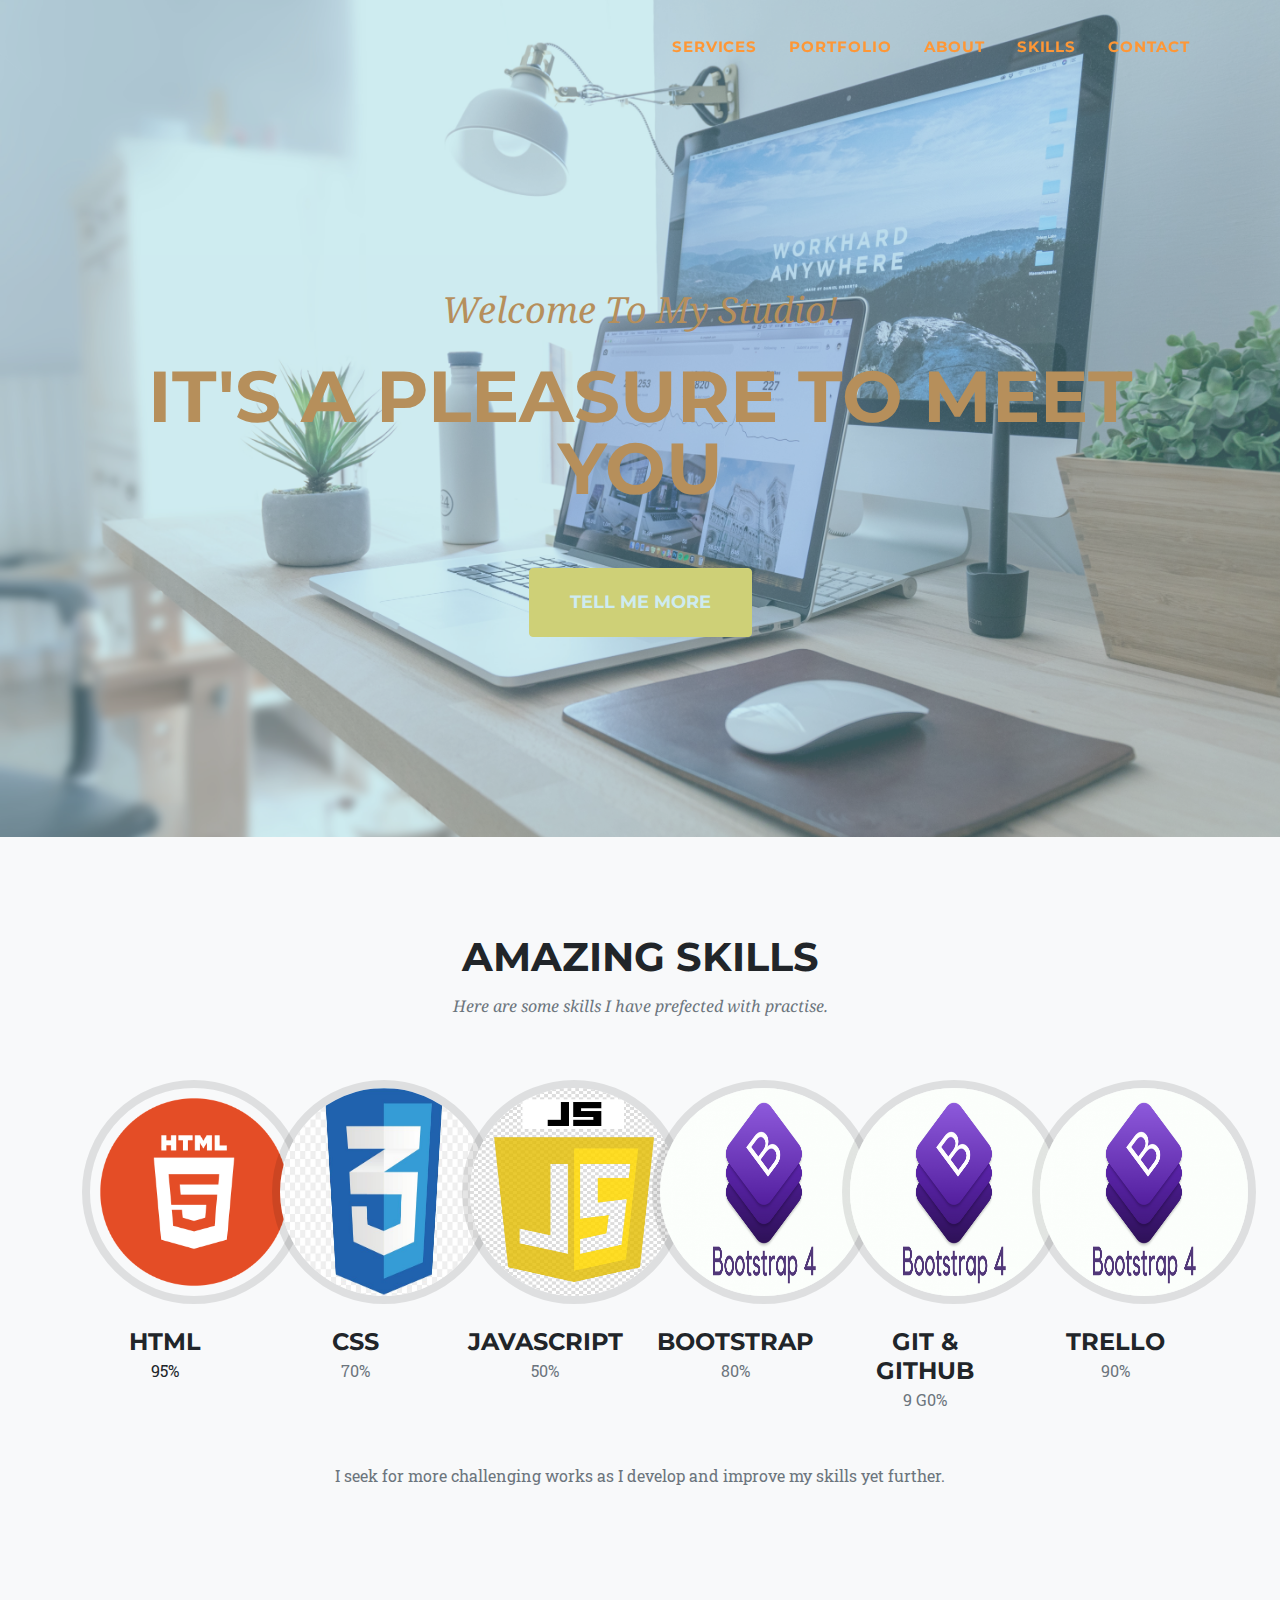
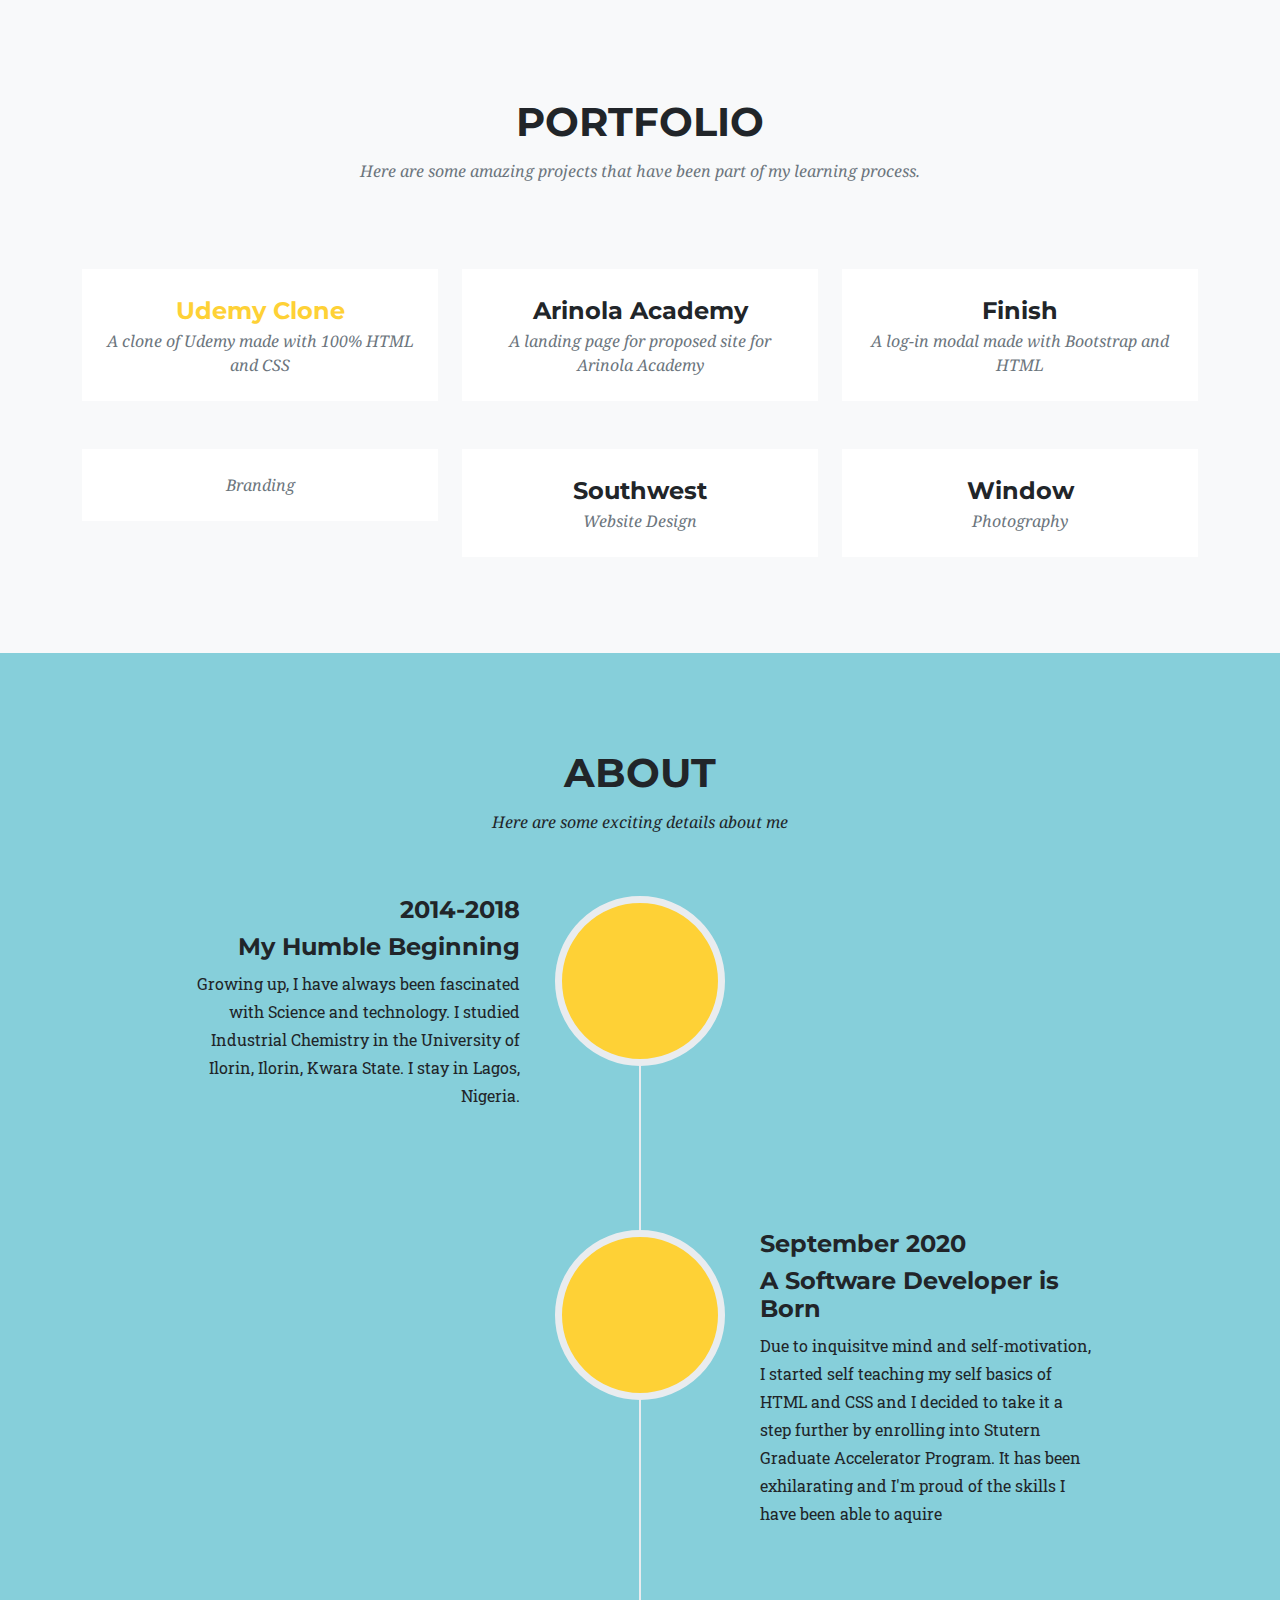
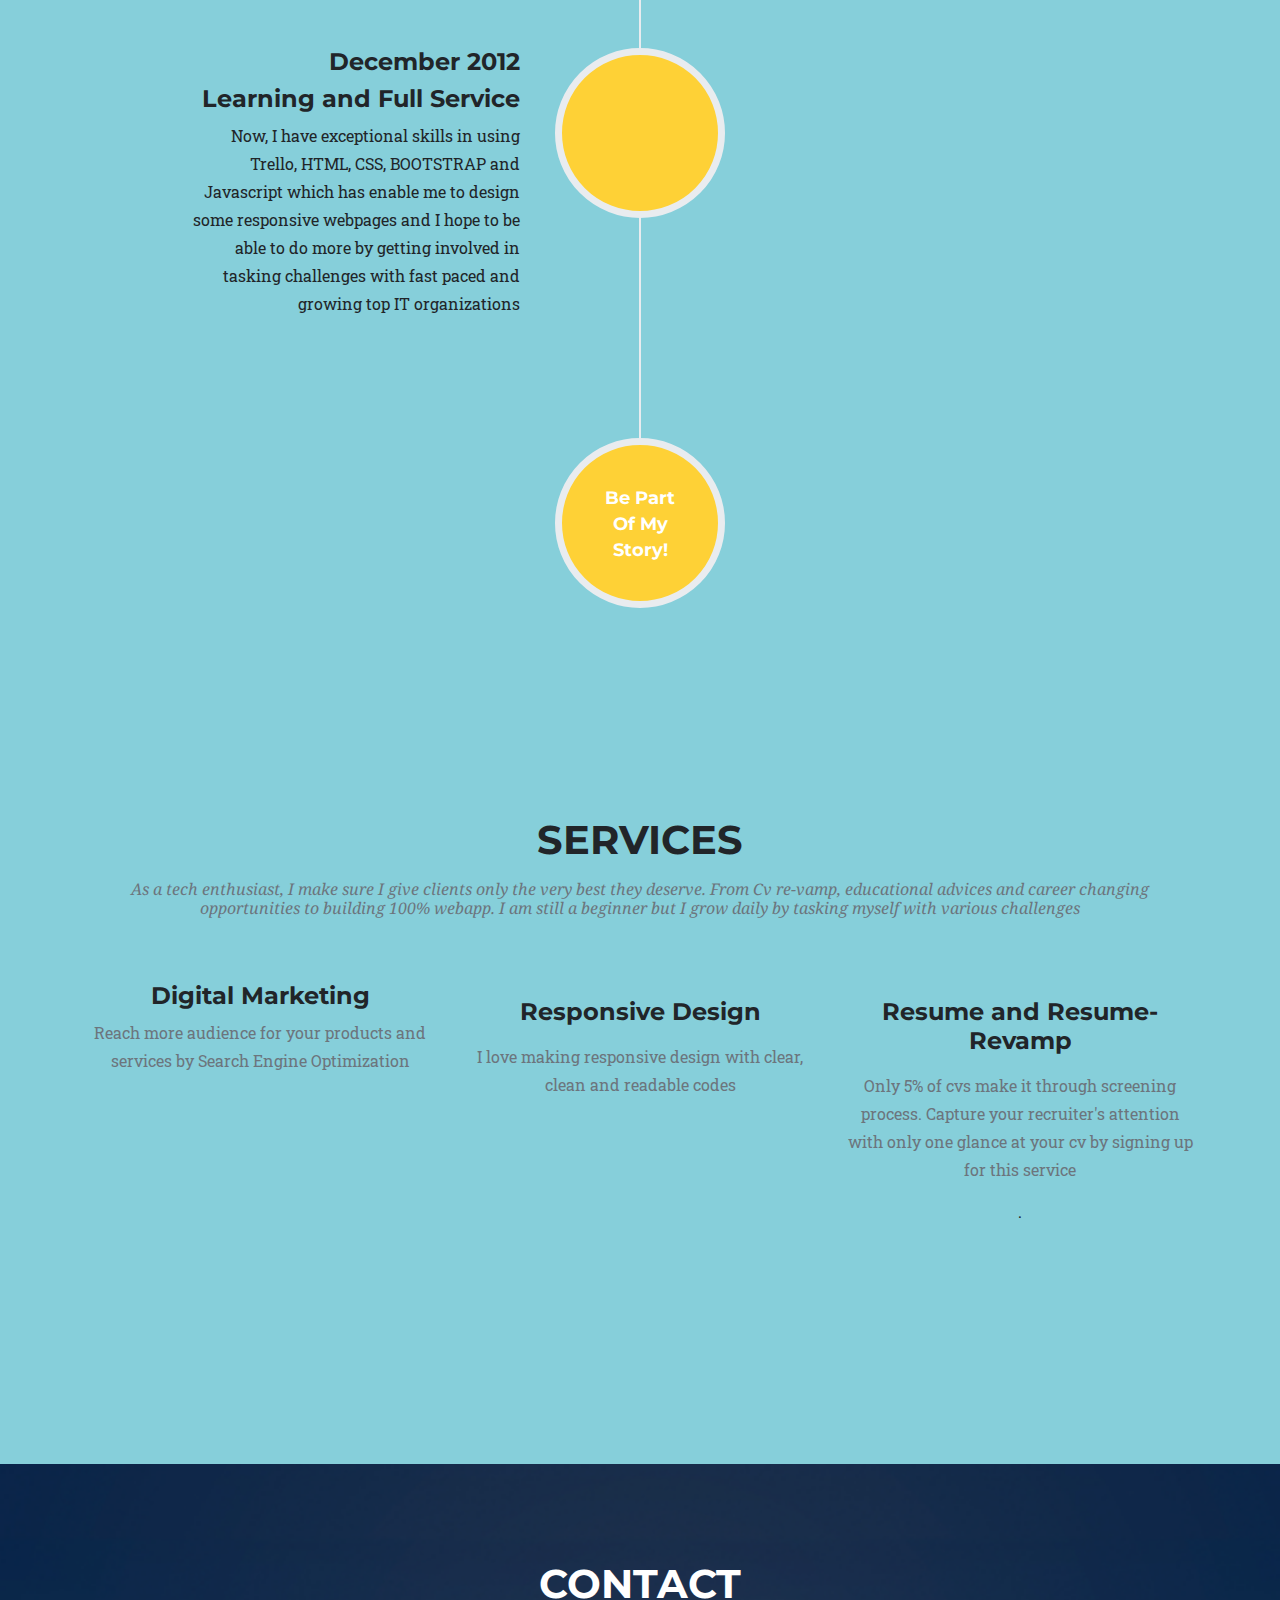
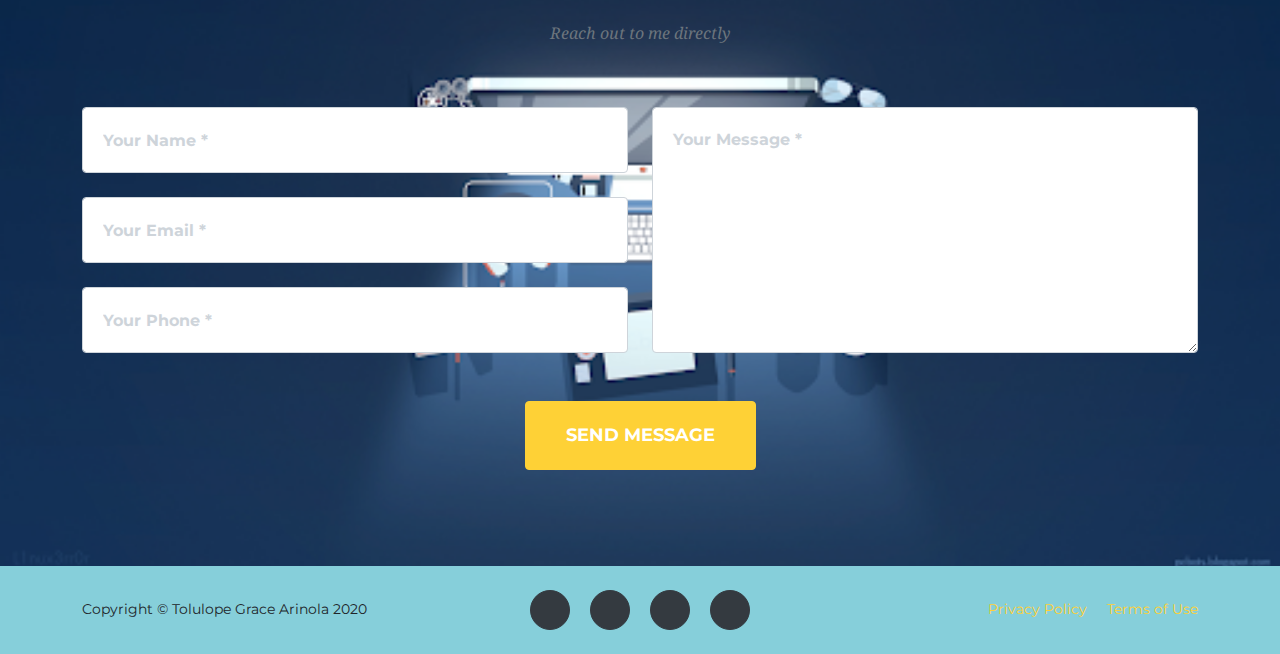
==== commit ced01792: "Update index.html" ====
--- a/index.html
+++ b/index.html
@@ -125,7 +125,7 @@
                                 <img class="img-fluid" src="assets/img/portfolio/01-thumbnail.jpg" alt="" />
                             </a>
                             <div class="portfolio-caption">
-                                <div class="portfolio-caption-heading">Udemy Clone</div>
+                                <div class="portfolio-caption-heading"><a href="https://amazingrace17.github.io/arinolaTUdemy/"> Udemy Clone</a> </div>
                                 <div class="portfolio-caption-subheading text-muted">A clone of Udemy made with 100% HTML and CSS</div>
                             </div>
                         </div>
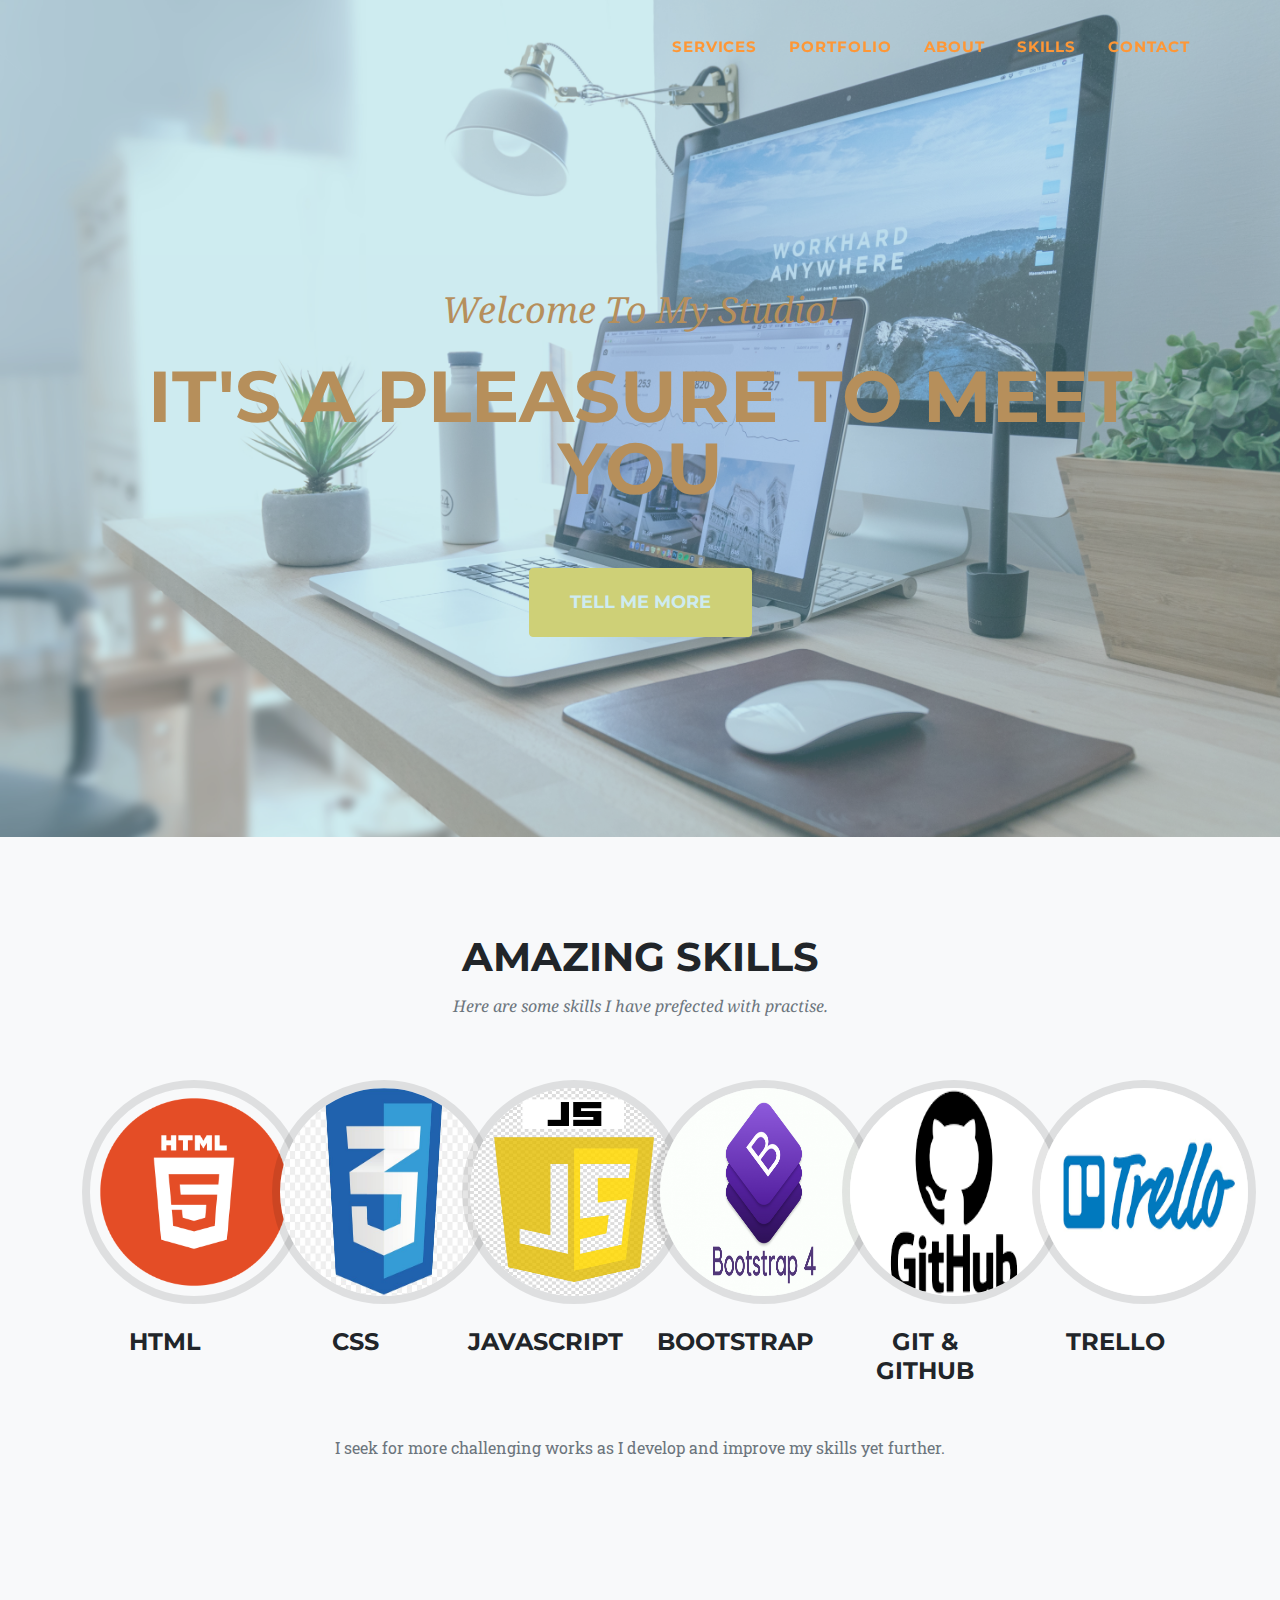
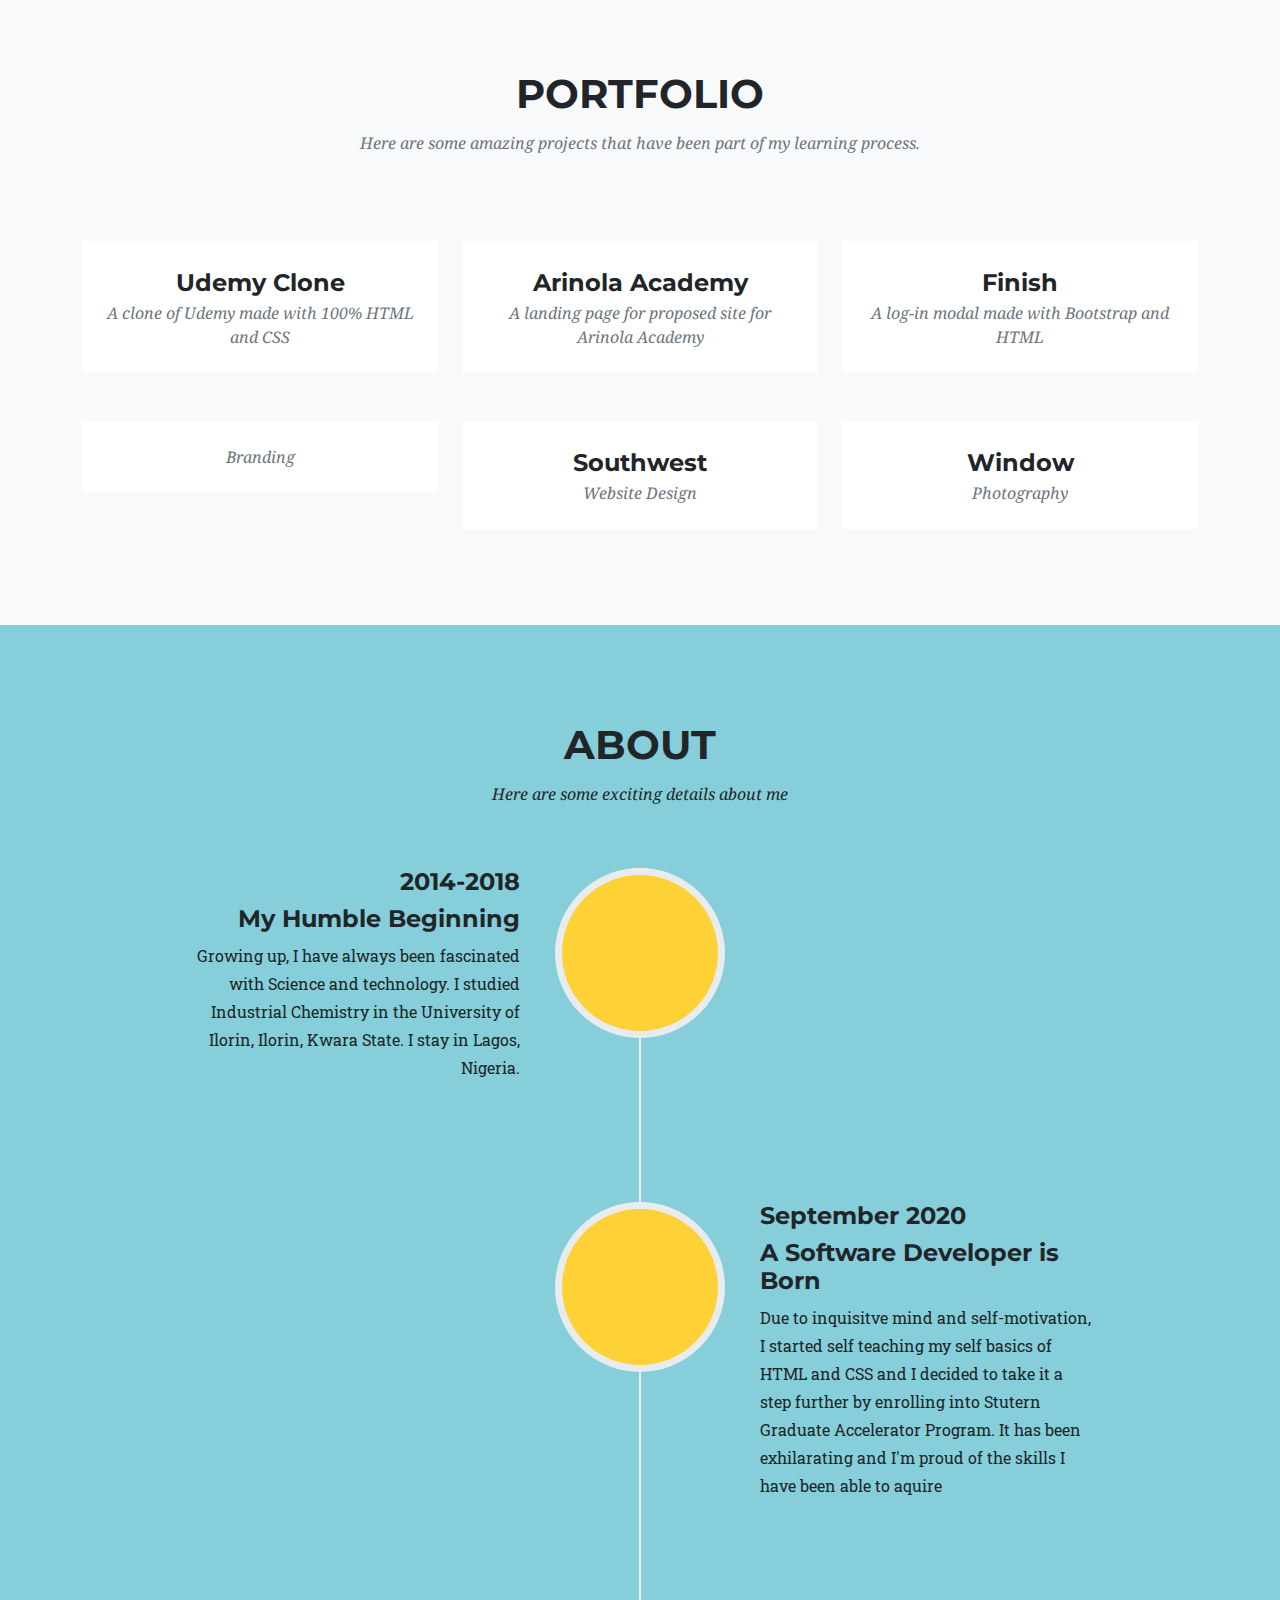
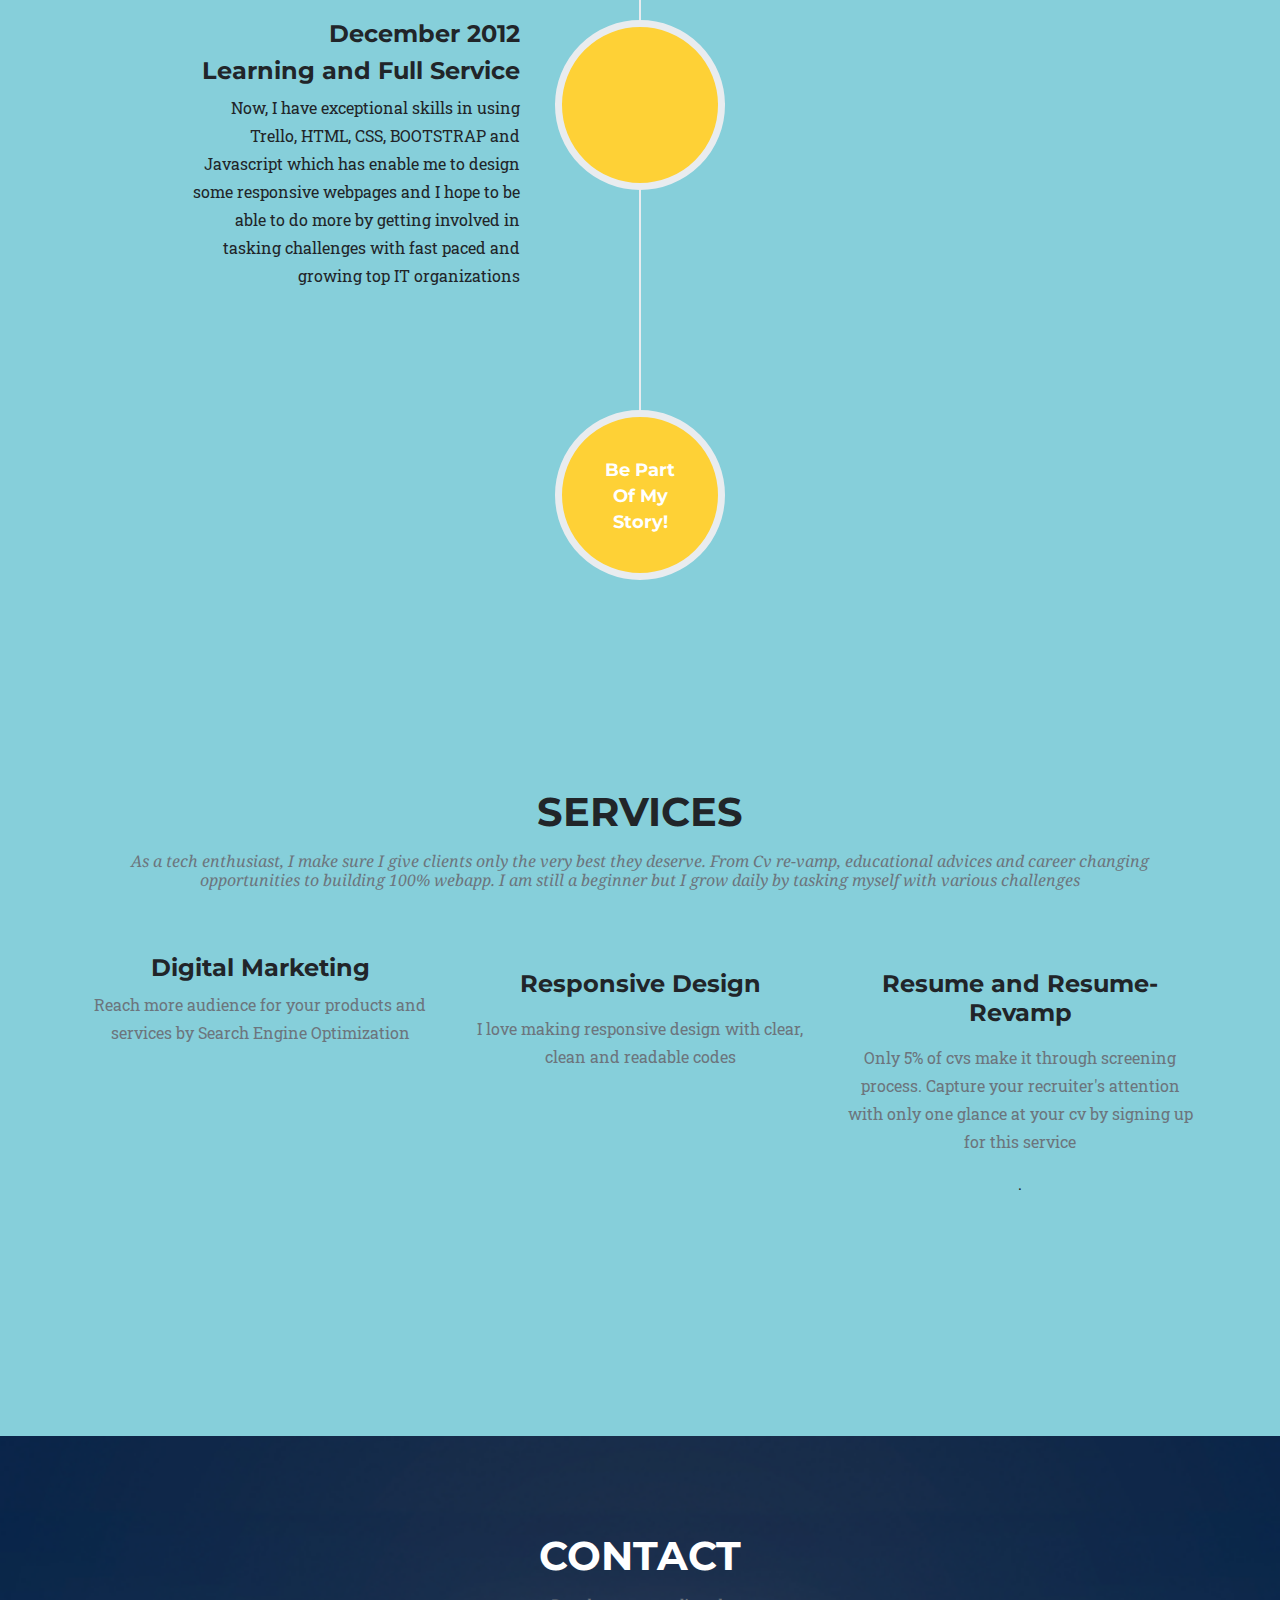
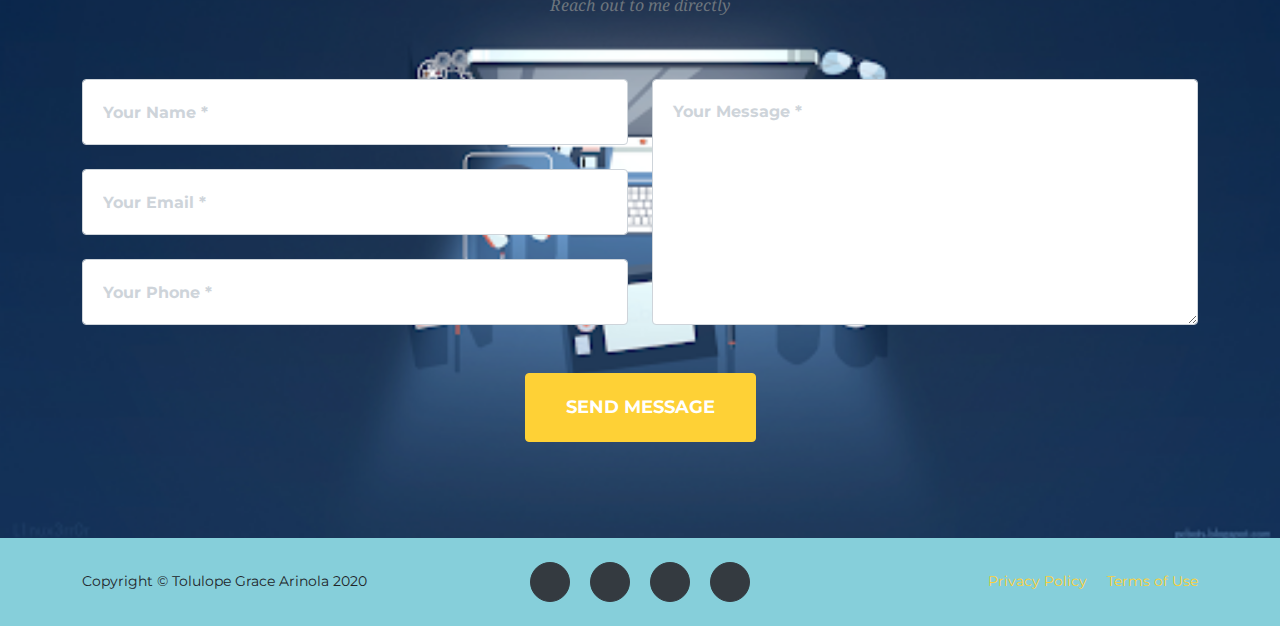
==== commit c27714cd: "Rename index.html.html to index.html" ====
--- a/index.html
+++ b/index.html
@@ -1,382 +1,382 @@
-<!DOCTYPE html>
-<html lang="en">
-    <head>
-        <meta charset="utf-8" />
-        <meta name="viewport" content="width=device-width, initial-scale=1, shrink-to-fit=no" />
-        <meta name="description" content="" />
-        <meta name="author" content="" />
-        <title> Arinola Tolulope Grace</title>
-        
- <link rel="icon" type="image/x-icon" href="assets/img/favicon.ico" />
-        <!-- Font Awesome icons (free version)-->
-        <script src="https://use.fontawesome.com/releases/v5.15.1/js/all.js" crossorigin="anonymous"></script>
-        <!-- Google fonts-->
-        <link href="https://fonts.googleapis.com/css?family=Montserrat:400,700" rel="stylesheet" type="text/css" />
-        <link href="https://fonts.googleapis.com/css?family=Droid+Serif:400,700,400italic,700italic" rel="stylesheet" type="text/css" />
-        <link href="https://fonts.googleapis.com/css?family=Roboto+Slab:400,100,300,700" rel="stylesheet" type="text/css" />
-        <link rel="stylesheet" href="css/bootstrap.css">
-        <link rel="stylesheet" href="https://cdn.jsdelivr.net/npm/bootstrap@4.6.0/dist/css/bootstrap.min.css">
-        <link href="arinolaportfolio.css" rel="stylesheet" />
-    </head>
-    <body id="page-top">
-        <!-- Navigation-->
-        <nav class="navbar navbar-expand-lg navbar-dark fixed-top" id="mainNav">
-            <div class="container">
-                <a class="navbar-brand js-scroll-trigger" href="#page-top"><img src="assets/img/navbar-logo.svg" alt="" /></a>
-                <button class="navbar-toggler navbar-toggler-right" type="button" data-toggle="collapse" data-target="#navbarResponsive" aria-controls="navbarResponsive" aria-expanded="false" aria-label="Toggle navigation">
-                    Menu
-                    <i class="fas fa-bars ml-1"></i>
-                </button>
-                <div class="collapse navbar-collapse" id="navbarResponsive">
-                    <ul class="navbar-nav text-uppercase ml-auto">
-                        <li class="nav-item"><a class="nav-link js-scroll-trigger" href="#services">Services</a></li>
-                        <li class="nav-item"><a class="nav-link js-scroll-trigger" href="#portfolio">Portfolio</a></li>
-                        <li class="nav-item"><a class="nav-link js-scroll-trigger" href="#about">About</a></li>
-                        <li class="nav-item"><a class="nav-link js-scroll-trigger" href="#team">Skills</a></li>
-                        <li class="nav-item"><a class="nav-link js-scroll-trigger" href="#contact">Contact</a></li>
-                    </ul>
-                </div>
-            </div>
-        </nav>
-        <!-- Masthead-->
-        <header class="masthead">
-            <div class="container">
-                <div class="masthead-subheading">Welcome To My Studio!</div>
-                <div class="masthead-heading text-uppercase">It's a Pleasure To Meet You</div>
-                <a class="btn btn-primary btn-xl text-uppercase js-scroll-trigger" href="#services">Tell Me More</a>
-            </div>
-        </header>
-        
-        <!-- Skills-->
-        <section class="page-section bg-light" id="team">
-            <div class="container">
-                <div class="text-center">
-                    <h2 class="section-heading text-uppercase"> Amazing Skills </h2>
-                    <h3 class="section-subheading text-muted">Here are some skills I have prefected with practise.</h3>
-                </div>
-                <div class="row">
-                    <div class="col-lg-2">
-                        <div class="team-member">
-                            <img class="mx-auto rounded-circle" src="logo-2582748_1280.png" alt="" />
-                            <h4>HTML </h4>
-                           <p> 95%</p>
-                        </div>
-                    </div>
-                    <div class="col-lg-2">
-                        <div class="team-member">
-                            <img class="mx-auto rounded-circle" src="css3-cascading-style-sheets-logo.jpg" alt="" />
-                            <h4>CSS</h4>
-                            <p class="text-muted">70%</p>
-                           
-                        </div>
-                    </div>
-                    <div class="col-lg-2">
-                        <div class="team-member">
-                            <img class="mx-auto rounded-circle" src="javascript-logo-.jpg" alt="" />
-                            <h4>JAVASCRIPT</h4>
-                            <p class="text-muted">50%</p>
-                            
-                        </div>
-                    </div>
-                    <div class="col-lg-2">
-                        <div class="team-member">
-                            <img class="mx-auto rounded-circle" src="bootstrap-logo.png" alt="" />
-                            <h4>BOOTSTRAP</h4>
-                            <p class="text-muted">80%</p>
-                            
-                        </div>
-                    </div>
-                    <div class="col-lg-2">
-                        <div class="team-member">
-                            <img class="mx-auto rounded-circle" src="bootstrap-logo.png" alt="" />
-                            <h4>GIT & GITHUB</h4>
-                            <p class="text-muted">9 G0%</p>
-                            
-                        </div>
-                    </div>
-                    <div class="col-lg-2">
-                        <div class="team-member">
-                            <img class="mx-auto rounded-circle" src="bootstrap-logo.png" alt="" />
-                            <h4>TRELLO</h4>
-                            <p class="text-muted">90%</p>
-                            
-                        </div>
-                    </div>
-                </div>
-                <div class="row">
-                    <div class="col-lg-8 mx-auto text-center"><p class="large text-muted">I seek for more challenging works as I develop and improve my skills yet further.</p></div>
-                </div>
-            </div>
-        </section>
-        <!-- Portfolio Grid-->
-        <section class="page-section bg-light" id="portfolio">
-            <div class="container">
-                <div class="text-center">
-                    <h2 class="section-heading text-uppercase">Portfolio</h2>
-                    <h3 class="section-subheading text-muted">Here are some amazing projects that have been part of my learning process.</h3>
-                </div>
-                <div class="row">
-                    <div class="col-lg-4 col-sm-6 mb-4">
-                        <div class="portfolio-item">
-                            <a class="portfolio-link" data-toggle="modal" href="a.u.hmtl">
-                                <div class="portfolio-hover">
-                                    <div class="portfolio-hover-content"><i class="fas fa-plus fa-3x"></i></div>
-                                </div>
-                                <img class="img-fluid" src="assets/img/portfolio/01-thumbnail.jpg" alt="" />
-                            </a>
-                            <div class="portfolio-caption">
-                                <div class="portfolio-caption-heading"><a href="https://amazingrace17.github.io/arinolaTUdemy/"> Udemy Clone</a> </div>
-                                <div class="portfolio-caption-subheading text-muted">A clone of Udemy made with 100% HTML and CSS</div>
-                            </div>
-                        </div>
-                    </div>
-                    <div class="col-lg-4 col-sm-6 mb-4">
-                        <div class="portfolio-item">
-                            <a class="portfolio-link" data-toggle="modal" href="#portfolioModal2">
-                                <div class="portfolio-hover">
-                                    <div class="portfolio-hover-content"><i class="fas fa-plus fa-3x"></i></div>
-                                </div>
-                                <img class="img-fluid" src="assets/img/portfolio/02-thumbnail.jpg" alt="" />
-                            </a>
-                            <div class="portfolio-caption">
-                                <div class="portfolio-caption-heading">Arinola Academy</div>
-                                <div class="portfolio-caption-subheading text-muted">A landing page for proposed site for Arinola Academy</div>
-                            </div>
-                        </div>
-                    </div>
-                    <div class="col-lg-4 col-sm-6 mb-4">
-                        <div class="portfolio-item">
-                            <a class="portfolio-link" data-toggle="modal" href="#portfolioModal3">
-                                <div class="portfolio-hover">
-                                    <div class="portfolio-hover-content"><i class="fas fa-plus fa-3x"></i></div>
-                                </div>
-                                <img class="img-fluid" src="assets/img/portfolio/03-thumbnail.jpg" alt="" />
-                            </a>
-                            <div class="portfolio-caption">
-                                <div class="portfolio-caption-heading">Finish</div>
-                                <div class="portfolio-caption-subheading text-muted">A log-in modal made with Bootstrap and HTML</div>
-                            </div>
-                        </div>
-                    </div>
-                    <div class="col-lg-4 col-sm-6 mb-4 mb-lg-0">
-                        <div class="portfolio-item">
-                            <a class="portfolio-link" data-toggle="modal" href="#portfolioModal4">
-                                <div class="portfolio-hover">
-                                    <div class="portfolio-hover-content"><i class="fas fa-plus fa-3x"></i></div>
-                                </div>
-                                <img class="img-fluid" src="assets/img/portfolio/04-thumbnail.jpg" alt="" />
-                            </a>
-                            <div class="portfolio-caption">
-                                <div class="portfolio-caption-heading"></div>
-                                <div class="portfolio-caption-subheading text-muted">Branding</div>
-                            </div>
-                        </div>
-                    </div>
-                    <div class="col-lg-4 col-sm-6 mb-4 mb-sm-0">
-                        <div class="portfolio-item">
-                            <a class="portfolio-link" data-toggle="modal" href="#portfolioModal5">
-                                <div class="portfolio-hover">
-                                    <div class="portfolio-hover-content"><i class="fas fa-plus fa-3x"></i></div>
-                                </div>
-                                <img class="img-fluid" src="assets/img/portfolio/05-thumbnail.jpg" alt="" />
-                            </a>
-                            <div class="portfolio-caption">
-                                <div class="portfolio-caption-heading">Southwest</div>
-                                <div class="portfolio-caption-subheading text-muted">Website Design</div>
-                            </div>
-                        </div>
-                    </div>
-                    <div class="col-lg-4 col-sm-6">
-                        <div class="portfolio-item">
-                            <a class="portfolio-link" data-toggle="modal" href="#portfolioModal6">
-                                <div class="portfolio-hover">
-                                    <div class="portfolio-hover-content"><i class="fas fa-plus fa-3x"></i></div>
-                                </div>
-                                <img class="img-fluid" src="assets/img/portfolio/06-thumbnail.jpg" alt="" />
-                            </a>
-                            <div class="portfolio-caption">
-                                <div class="portfolio-caption-heading">Window</div>
-                                <div class="portfolio-caption-subheading text-muted">Photography</div>
-                            </div>
-                        </div>
-                    </div>
-                </div>
-            </div>
-        </section>
-        <!-- About-->
-        <section class="page-section" id="about">
-            <div class="container">
-                <div class="text-center">
-                    <h2 class="section-heading text-uppercase">About</h2>
-                    <h3 class="section-subheading">Here are some exciting details about me </h3>
-                </div>
-                <ul class="timeline">
-                    <li>
-                        <div class="timeline-image"><img class="rounded-circle img-fluid" src="assets/img/about/1.jpg" alt="" /></div>
-                        <div class="timeline-panel">
-                            <div class="timeline-heading">
-                                <h4>2014-2018</h4>
-                                <h4 class="subheading">My Humble Beginning</h4>
-                            </div>
-                            <div class="timeline-body"><p> Growing up, I have always been fascinated with Science and technology. I studied Industrial Chemistry in the University of Ilorin, Ilorin, Kwara State. I stay in Lagos, Nigeria. </p></div>
-                        </div>
-                    </li>
-                    <li class="timeline-inverted">
-                        <div class="timeline-image"><img class="rounded-circle img-fluid" src="assets/img/about/2.jpg" alt="" /></div>
-                        <div class="timeline-panel">
-                            <div class="timeline-heading">
-                                <h4>September 2020</h4>
-                                <h4 class="subheading">A Software Developer is Born</h4>
-                            </div>
-                            <div class="timeline-body"><p>Due to inquisitve mind and self-motivation, I started self teaching my self basics of HTML and CSS and I decided to take it a step further by enrolling into Stutern Graduate Accelerator Program. It has been exhilarating and I'm proud of the skills I have been able to aquire </p></div>
-                        </div>
-                    </li>
-                    <li>
-                        <div class="timeline-image"><img class="rounded-circle img-fluid" src="assets/img/about/3.jpg" alt="" /></div>
-                        <div class="timeline-panel">
-                            <div class="timeline-heading">
-                                <h4>December 2012</h4>
-                                <h4 class="subheading">Learning and Full Service</h4>
-                            </div>
-                            <div class="timeline-body"><p>Now, I have exceptional skills in using Trello, HTML, CSS, BOOTSTRAP and Javascript which has enable me to design some responsive webpages and I hope to be able to do more by getting involved in tasking challenges with fast paced and growing top IT  organizations</p></div>
-                        </div>
-                    </li>
-                   
-                    </li>
-                    <li class="timeline-inverted">
-                        <div class="timeline-image">
-                            <h4>
-                                Be Part
-                                <br />
-                                Of My
-                                <br />
-                                Story!
-                            </h4>
-                        </div>
-                    </li>
-                </ul>
-            </div>
-        </section>
-        <section class="page-section" id="services">
-            <div class="container">
-                <div class="text-center">
-                    <h2 class="section-heading text-uppercase">Services</h2>
-                    <h3 class="section-subheading text-muted">As a tech enthusiast, I make sure I give clients only the very best they deserve. From Cv re-vamp, educational advices and career changing opportunities to building 100% webapp. I am still a beginner but I grow daily by tasking myself with various challenges </h3>
-                </div>
-                <div class="row text-center">
-                    <div class="col-md-4">
-                        <span class="fa-stack fa-4x">
-                            <i class="fas fa-circle fa-stack-2x text-primary"></i>
-                            <i class="fas fa-shopping-cart fa-stack-1x fa-inverse"></i>
-                        </span>
-                       <h4>Digital Marketing</h4>
-                       <p class="text-muted"> Reach more audience for your products and services by  Search Engine Optimization</p>
-                    </div>
-                    <div class="col-md-4">
-                        <span class="fa-stack fa-4x">
-                            <i class="fas fa-circle fa-stack-2x text-primary"></i>
-                            <i class="fas fa-laptop fa-stack-1x fa-inverse"></i>
-                        </span>
-                        <h4 class="my-3">Responsive Design</h4>
-                        <p class="text-muted">I love making responsive design with clear, clean and readable codes</p>
-                    </div>
-                    <div class="col-md-4">
-                        <span class="fa-stack fa-4x">
-                            <i class="fas fa-circle fa-stack-2x text-primary"></i>
-                            <i class="fas fa-lock fa-stack-1x fa-inverse"></i>
-                        </span>
-                      <h4 class="my-3">Resume and Resume-Revamp</h4>
-                            <p class="text-muted">Only 5% of cvs make it through screening process. Capture your recruiter's attention with only one glance at your cv by signing up for this service</p>.</p>
-                    </div>
-                </div>
-            </div>
-        </section>
-       
-        <!-- Clients-->
-        <div class="py-5">
-            <div class="container">
-                <div class="row">
-                    <div class="col-md-3 col-sm-6 my-3">
-                        <a href="#!"><img class="img-fluid d-block mx-auto" src="assets/img/logos/envato.jpg" alt="" /></a>
-                    </div>
-                    <div class="col-md-3 col-sm-6 my-3">
-                        <a href="#!"><img class="img-fluid d-block mx-auto" src="assets/img/logos/designmodo.jpg" alt="" /></a>
-                    </div>
-                    <div class="col-md-3 col-sm-6 my-3">
-                        <a href="#!"><img class="img-fluid d-block mx-auto" src="assets/img/logos/themeforest.jpg" alt="" /></a>
-                    </div>
-                    <div class="col-md-3 col-sm-6 my-3">
-                        <a href="#!"><img class="img-fluid d-block mx-auto" src="assets/img/logos/creative-market.jpg" alt="" /></a>
-                    </div>
-                </div>
-            </div>
-        </div>
-        <!-- Contact-->
-        <section class="page-section" id="contact">
-            <div class="container">
-                <div class="text-center">
-                    <h2 class="section-heading text-uppercase">Contact</h2>
-                    <h3 class="section-subheading text-muted">Reach out to me directly</h3>
-                </div>
-                <form id="contactForm" name="sentMessage" novalidate="novalidate">
-                    <div class="row align-items-stretch mb-5">
-                        <div class="col-md-6">
-                            <div class="form-group">
-                                <input class="form-control" id="name" type="text" placeholder="Your Name *" required="required" data-validation-required-message="Please enter your name." />
-                                <p class="help-block text-danger"></p>
-                            </div>
-                            <div class="form-group">
-                                <input class="form-control" id="email" type="email" placeholder="Your Email *" required="required" data-validation-required-message="Please enter your email address." />
-                                <p class="help-block text-danger"></p>
-                            </div>
-                            <div class="form-group mb-md-0">
-                                <input class="form-control" id="phone" type="tel" placeholder="Your Phone *" required="required" data-validation-required-message="Please enter your phone number." />
-                                <p class="help-block text-danger"></p>
-                            </div>
-                        </div>
-                        <div class="col-md-6">
-                            <div class="form-group form-group-textarea mb-md-0">
-                                <textarea class="form-control" id="message" placeholder="Your Message *" required="required" data-validation-required-message="Please enter a message."></textarea>
-                                <p class="help-block text-danger"></p>
-                            </div>
-                        </div>
-                    </div>
-                    <div class="text-center">
-                        <div id="success"></div>
-                        <button class="btn btn-primary btn-xl text-uppercase" id="sendMessageButton" type="submit">Send Message</button>
-                    </div>
-                </form>
-            </div>
-        </section>
-        <!-- Footer-->
-        <footer class="footer py-4">
-            <div class="container">
-                <div class="row align-items-center">
-                    <div class="col-lg-4 text-lg-left">Copyright ©  Tolulope Grace Arinola 2020</div>
-                    <div class="col-lg-4 my-3 my-lg-0">
-                        <a class="btn btn-dark btn-social mx-2" href="https://twitter.com/Specialgrace2?s=09" target="_blank"><i class="fab fa-twitter"></i></a>
-                        <a class="btn btn-dark btn-social mx-2" href="https://www.facebook.com/tolulope.arinola" target="_blank"> <i class="fab fa-facebook-f"></i>  </a>
-                        <a class="btn btn-dark btn-social mx-2" href="#!"><i class="fab fa-linkedin-in"></i></a>
-                        <a class="btn btn-dark btn-social mx-2" href="https://github.com/amazingrace17" target="_blank"><i class="fab fa-github"></i></a>
-                    </div>
-                    <div class="col-lg-4 text-lg-right">
-                        <a class="mr-3" href="#!">Privacy Policy</a>
-                        <a href="#!">Terms of Use</a>
-                    </div>
-                </div>
-            </div>
-        </footer>
-       
-        <!-- Bootstrap core JS-->
-        <script src="https://code.jquery.com/jquery-3.5.1.slim.min.js"></script>
-       <script src="https://cdnjs.cloudflare.com/ajax/libs/tether/1.4.7/js/tether.min.js"></script>
-       <script src="https://cdn.jsdelivr.net/npm/bootstrap@4.6.0/dist/js/bootstrap.min.js" ></script>
-        <!-- Third party plugin JS-->
-        <script src="https://cdnjs.cloudflare.com/ajax/libs/jquery-easing/1.4.1/jquery.easing.min.js"></script>
-        <!-- Contact form JS-->
-        <script src="assets/mail/jqBootstrapValidation.js"></script>
-        <script src="assets/mail/contact_me.js"></script>
-        <!-- Core theme JS-->
-        <script src="js/scripts.js"></script>
-    </body>
-</html>
+<!DOCTYPE html>
+<html lang="en">
+    <head>
+        <meta charset="utf-8" />
+        <meta name="viewport" content="width=device-width, initial-scale=1, shrink-to-fit=no" />
+        <meta name="description" content="" />
+        <meta name="author" content="" />
+        <title> Arinola Tolulope Grace</title>
+        
+ <link rel="icon" type="image/x-icon" href="assets/img/favicon.ico" />
+        <!-- Font Awesome icons (free version)-->
+        <script src="https://use.fontawesome.com/releases/v5.15.1/js/all.js" crossorigin="anonymous"></script>
+        <!-- Google fonts-->
+        <link href="https://fonts.googleapis.com/css?family=Montserrat:400,700" rel="stylesheet" type="text/css" />
+        <link href="https://fonts.googleapis.com/css?family=Droid+Serif:400,700,400italic,700italic" rel="stylesheet" type="text/css" />
+        <link href="https://fonts.googleapis.com/css?family=Roboto+Slab:400,100,300,700" rel="stylesheet" type="text/css" />
+        <link rel="stylesheet" href="css/bootstrap.css">
+        <link rel="stylesheet" href="https://cdn.jsdelivr.net/npm/bootstrap@4.6.0/dist/css/bootstrap.min.css">
+        <link href="arinolaportfolio.css" rel="stylesheet" />
+    </head>
+    <body id="page-top">
+        <!-- Navigation-->
+        <nav class="navbar navbar-expand-lg navbar-dark fixed-top" id="mainNav">
+            <div class="container">
+                <a class="navbar-brand js-scroll-trigger" href="#page-top"><img src="assets/img/navbar-logo.svg" alt="" /></a>
+                <button class="navbar-toggler navbar-toggler-right" type="button" data-toggle="collapse" data-target="#navbarResponsive" aria-controls="navbarResponsive" aria-expanded="false" aria-label="Toggle navigation">
+                    Menu
+                    <i class="fas fa-bars ml-1"></i>
+                </button>
+                <div class="collapse navbar-collapse" id="navbarResponsive">
+                    <ul class="navbar-nav text-uppercase ml-auto">
+                        <li class="nav-item"><a class="nav-link js-scroll-trigger" href="#services">Services</a></li>
+                        <li class="nav-item"><a class="nav-link js-scroll-trigger" href="#portfolio">Portfolio</a></li>
+                        <li class="nav-item"><a class="nav-link js-scroll-trigger" href="#about">About</a></li>
+                        <li class="nav-item"><a class="nav-link js-scroll-trigger" href="#team">Skills</a></li>
+                        <li class="nav-item"><a class="nav-link js-scroll-trigger" href="#contact">Contact</a></li>
+                    </ul>
+                </div>
+            </div>
+        </nav>
+        <!-- Masthead-->
+        <header class="masthead">
+            <div class="container">
+                <div class="masthead-subheading">Welcome To My Studio!</div>
+                <div class="masthead-heading text-uppercase">It's a Pleasure To Meet You</div>
+                <a class="btn btn-primary btn-xl text-uppercase js-scroll-trigger" href="#services">Tell Me More</a>
+            </div>
+        </header>
+        
+        <!-- Skills-->
+        <section class="page-section bg-light" id="team">
+            <div class="container">
+                <div class="text-center">
+                    <h2 class="section-heading text-uppercase"> Amazing Skills </h2>
+                    <h3 class="section-subheading text-muted">Here are some skills I have prefected with practise.</h3>
+                </div>
+                <div class="row">
+                    <div class="col-lg-2">
+                        <div class="team-member">
+                            <img class="mx-auto rounded-circle" src="logo-2582748_1280.png" alt="" />
+                            <h4>HTML </h4>
+                
+                        </div>
+                    </div>
+                    <div class="col-lg-2">
+                        <div class="team-member">
+                            <img class="mx-auto rounded-circle" src="css3-cascading-style-sheets-logo.jpg" alt="" />
+                            <h4>CSS</h4>
+                            
+                           
+                        </div>
+                    </div>
+                    <div class="col-lg-2">
+                        <div class="team-member">
+                            <img class="mx-auto rounded-circle" src="javascript-logo-.jpg" alt="" />
+                            <h4>JAVASCRIPT</h4>
+                           
+                            
+                        </div>
+                    </div>
+                    <div class="col-lg-2">
+                        <div class="team-member">
+                            <img class="mx-auto rounded-circle" src="bootstrap-logo.png" alt="" />
+                            <h4>BOOTSTRAP</h4>
+                           
+                            
+                        </div>
+                    </div>
+                    <div class="col-lg-2">
+                        <div class="team-member">
+                            <img class="mx-auto rounded-circle" src="github.png" alt="" />
+                            <h4>GIT & GITHUB</h4>
+                           
+                            
+                        </div>
+                    </div>
+                    <div class="col-lg-2">
+                        <div class="team-member">
+                            <img class="mx-auto rounded-circle" src="trello.png" alt="" />
+                            <h4>TRELLO</h4>
+                            
+                            
+                        </div>
+                    </div>
+                </div>
+                <div class="row">
+                    <div class="col-lg-8 mx-auto text-center"><p class="large text-muted">I seek for more challenging works as I develop and improve my skills yet further.</p></div>
+                </div>
+            </div>
+        </section>
+        <!-- Portfolio Grid-->
+        <section class="page-section bg-light" id="portfolio">
+            <div class="container">
+                <div class="text-center">
+                    <h2 class="section-heading text-uppercase">Portfolio</h2>
+                    <h3 class="section-subheading text-muted">Here are some amazing projects that have been part of my learning process.</h3>
+                </div>
+                <div class="row">
+                    <div class="col-lg-4 col-sm-6 mb-4">
+                        <div class="portfolio-item">
+                            <a class="portfolio-link" data-toggle="modal" href="a.u.hmtl">
+                                <div class="portfolio-hover">
+                                    <div class="portfolio-hover-content"><i class="fas fa-plus fa-3x"></i></div>
+                                </div>
+                                <img class="img-fluid" src="assets/img/portfolio/01-thumbnail.jpg" alt="" />
+                            </a>
+                            <div class="portfolio-caption">
+                                <div class="portfolio-caption-heading">Udemy Clone</div>
+                                <div class="portfolio-caption-subheading text-muted">A clone of Udemy made with 100% HTML and CSS</div>
+                            </div>
+                        </div>
+                    </div>
+                    <div class="col-lg-4 col-sm-6 mb-4">
+                        <div class="portfolio-item">
+                            <a class="portfolio-link" data-toggle="modal" href="#portfolioModal2">
+                                <div class="portfolio-hover">
+                                    <div class="portfolio-hover-content"><i class="fas fa-plus fa-3x"></i></div>
+                                </div>
+                                <img class="img-fluid" src="assets/img/portfolio/02-thumbnail.jpg" alt="" />
+                            </a>
+                            <div class="portfolio-caption">
+                                <div class="portfolio-caption-heading">Arinola Academy</div>
+                                <div class="portfolio-caption-subheading text-muted">A landing page for proposed site for Arinola Academy</div>
+                            </div>
+                        </div>
+                    </div>
+                    <div class="col-lg-4 col-sm-6 mb-4">
+                        <div class="portfolio-item">
+                            <a class="portfolio-link" data-toggle="modal" href="#portfolioModal3">
+                                <div class="portfolio-hover">
+                                    <div class="portfolio-hover-content"><i class="fas fa-plus fa-3x"></i></div>
+                                </div>
+                                <img class="img-fluid" src="assets/img/portfolio/03-thumbnail.jpg" alt="" />
+                            </a>
+                            <div class="portfolio-caption">
+                                <div class="portfolio-caption-heading">Finish</div>
+                                <div class="portfolio-caption-subheading text-muted">A log-in modal made with Bootstrap and HTML</div>
+                            </div>
+                        </div>
+                    </div>
+                    <div class="col-lg-4 col-sm-6 mb-4 mb-lg-0">
+                        <div class="portfolio-item">
+                            <a class="portfolio-link" data-toggle="modal" href="#portfolioModal4">
+                                <div class="portfolio-hover">
+                                    <div class="portfolio-hover-content"><i class="fas fa-plus fa-3x"></i></div>
+                                </div>
+                                <img class="img-fluid" src="assets/img/portfolio/04-thumbnail.jpg" alt="" />
+                            </a>
+                            <div class="portfolio-caption">
+                                <div class="portfolio-caption-heading"></div>
+                                <div class="portfolio-caption-subheading text-muted">Branding</div>
+                            </div>
+                        </div>
+                    </div>
+                    <div class="col-lg-4 col-sm-6 mb-4 mb-sm-0">
+                        <div class="portfolio-item">
+                            <a class="portfolio-link" data-toggle="modal" href="#portfolioModal5">
+                                <div class="portfolio-hover">
+                                    <div class="portfolio-hover-content"><i class="fas fa-plus fa-3x"></i></div>
+                                </div>
+                                <img class="img-fluid" src="assets/img/portfolio/05-thumbnail.jpg" alt="" />
+                            </a>
+                            <div class="portfolio-caption">
+                                <div class="portfolio-caption-heading">Southwest</div>
+                                <div class="portfolio-caption-subheading text-muted">Website Design</div>
+                            </div>
+                        </div>
+                    </div>
+                    <div class="col-lg-4 col-sm-6">
+                        <div class="portfolio-item">
+                            <a class="portfolio-link" data-toggle="modal" href="#portfolioModal6">
+                                <div class="portfolio-hover">
+                                    <div class="portfolio-hover-content"><i class="fas fa-plus fa-3x"></i></div>
+                                </div>
+                                <img class="img-fluid" src="assets/img/portfolio/06-thumbnail.jpg" alt="" />
+                            </a>
+                            <div class="portfolio-caption">
+                                <div class="portfolio-caption-heading">Window</div>
+                                <div class="portfolio-caption-subheading text-muted">Photography</div>
+                            </div>
+                        </div>
+                    </div>
+                </div>
+            </div>
+        </section>
+        <!-- About-->
+        <section class="page-section" id="about">
+            <div class="container">
+                <div class="text-center">
+                    <h2 class="section-heading text-uppercase">About</h2>
+                    <h3 class="section-subheading">Here are some exciting details about me </h3>
+                </div>
+                <ul class="timeline">
+                    <li>
+                        <div class="timeline-image"><img class="rounded-circle img-fluid" src="assets/img/about/1.jpg" alt="" /></div>
+                        <div class="timeline-panel">
+                            <div class="timeline-heading">
+                                <h4>2014-2018</h4>
+                                <h4 class="subheading">My Humble Beginning</h4>
+                            </div>
+                            <div class="timeline-body"><p> Growing up, I have always been fascinated with Science and technology. I studied Industrial Chemistry in the University of Ilorin, Ilorin, Kwara State. I stay in Lagos, Nigeria. </p></div>
+                        </div>
+                    </li>
+                    <li class="timeline-inverted">
+                        <div class="timeline-image"><img class="rounded-circle img-fluid" src="assets/img/about/2.jpg" alt="" /></div>
+                        <div class="timeline-panel">
+                            <div class="timeline-heading">
+                                <h4>September 2020</h4>
+                                <h4 class="subheading">A Software Developer is Born</h4>
+                            </div>
+                            <div class="timeline-body"><p>Due to inquisitve mind and self-motivation, I started self teaching my self basics of HTML and CSS and I decided to take it a step further by enrolling into Stutern Graduate Accelerator Program. It has been exhilarating and I'm proud of the skills I have been able to aquire </p></div>
+                        </div>
+                    </li>
+                    <li>
+                        <div class="timeline-image"><img class="rounded-circle img-fluid" src="assets/img/about/3.jpg" alt="" /></div>
+                        <div class="timeline-panel">
+                            <div class="timeline-heading">
+                                <h4>December 2012</h4>
+                                <h4 class="subheading">Learning and Full Service</h4>
+                            </div>
+                            <div class="timeline-body"><p>Now, I have exceptional skills in using Trello, HTML, CSS, BOOTSTRAP and Javascript which has enable me to design some responsive webpages and I hope to be able to do more by getting involved in tasking challenges with fast paced and growing top IT  organizations</p></div>
+                        </div>
+                    </li>
+                   
+                    </li>
+                    <li class="timeline-inverted">
+                        <div class="timeline-image">
+                            <h4>
+                                Be Part
+                                <br />
+                                Of My
+                                <br />
+                                Story!
+                            </h4>
+                        </div>
+                    </li>
+                </ul>
+            </div>
+        </section>
+        <section class="page-section" id="services">
+            <div class="container">
+                <div class="text-center">
+                    <h2 class="section-heading text-uppercase">Services</h2>
+                    <h3 class="section-subheading text-muted">As a tech enthusiast, I make sure I give clients only the very best they deserve. From Cv re-vamp, educational advices and career changing opportunities to building 100% webapp. I am still a beginner but I grow daily by tasking myself with various challenges </h3>
+                </div>
+                <div class="row text-center">
+                    <div class="col-md-4">
+                        <span class="fa-stack fa-4x">
+                            <i class="fas fa-circle fa-stack-2x text-primary"></i>
+                            <i class="fas fa-shopping-cart fa-stack-1x fa-inverse"></i>
+                        </span>
+                       <h4>Digital Marketing</h4>
+                       <p class="text-muted"> Reach more audience for your products and services by  Search Engine Optimization</p>
+                    </div>
+                    <div class="col-md-4">
+                        <span class="fa-stack fa-4x">
+                            <i class="fas fa-circle fa-stack-2x text-primary"></i>
+                            <i class="fas fa-laptop fa-stack-1x fa-inverse"></i>
+                        </span>
+                        <h4 class="my-3">Responsive Design</h4>
+                        <p class="text-muted">I love making responsive design with clear, clean and readable codes</p>
+                    </div>
+                    <div class="col-md-4">
+                        <span class="fa-stack fa-4x">
+                            <i class="fas fa-circle fa-stack-2x text-primary"></i>
+                            <i class="fas fa-lock fa-stack-1x fa-inverse"></i>
+                        </span>
+                      <h4 class="my-3">Resume and Resume-Revamp</h4>
+                            <p class="text-muted">Only 5% of cvs make it through screening process. Capture your recruiter's attention with only one glance at your cv by signing up for this service</p>.</p>
+                    </div>
+                </div>
+            </div>
+        </section>
+       
+        <!-- Clients-->
+        <div class="py-5">
+            <div class="container">
+                <div class="row">
+                    <div class="col-md-3 col-sm-6 my-3">
+                        <a href="#!"><img class="img-fluid d-block mx-auto" src="assets/img/logos/envato.jpg" alt="" /></a>
+                    </div>
+                    <div class="col-md-3 col-sm-6 my-3">
+                        <a href="#!"><img class="img-fluid d-block mx-auto" src="assets/img/logos/designmodo.jpg" alt="" /></a>
+                    </div>
+                    <div class="col-md-3 col-sm-6 my-3">
+                        <a href="#!"><img class="img-fluid d-block mx-auto" src="assets/img/logos/themeforest.jpg" alt="" /></a>
+                    </div>
+                    <div class="col-md-3 col-sm-6 my-3">
+                        <a href="#!"><img class="img-fluid d-block mx-auto" src="assets/img/logos/creative-market.jpg" alt="" /></a>
+                    </div>
+                </div>
+            </div>
+        </div>
+        <!-- Contact-->
+        <section class="page-section" id="contact">
+            <div class="container">
+                <div class="text-center">
+                    <h2 class="section-heading text-uppercase">Contact</h2>
+                    <h3 class="section-subheading text-muted">Reach out to me directly</h3>
+                </div>
+                <form id="contactForm" name="sentMessage" novalidate="novalidate">
+                    <div class="row align-items-stretch mb-5">
+                        <div class="col-md-6">
+                            <div class="form-group">
+                                <input class="form-control" id="name" type="text" placeholder="Your Name *" required="required" data-validation-required-message="Please enter your name." />
+                                <p class="help-block text-danger"></p>
+                            </div>
+                            <div class="form-group">
+                                <input class="form-control" id="email" type="email" placeholder="Your Email *" required="required" data-validation-required-message="Please enter your email address." />
+                                <p class="help-block text-danger"></p>
+                            </div>
+                            <div class="form-group mb-md-0">
+                                <input class="form-control" id="phone" type="tel" placeholder="Your Phone *" required="required" data-validation-required-message="Please enter your phone number." />
+                                <p class="help-block text-danger"></p>
+                            </div>
+                        </div>
+                        <div class="col-md-6">
+                            <div class="form-group form-group-textarea mb-md-0">
+                                <textarea class="form-control" id="message" placeholder="Your Message *" required="required" data-validation-required-message="Please enter a message."></textarea>
+                                <p class="help-block text-danger"></p>
+                            </div>
+                        </div>
+                    </div>
+                    <div class="text-center">
+                        <div id="success"></div>
+                        <button class="btn btn-primary btn-xl text-uppercase" id="sendMessageButton" type="submit">Send Message</button>
+                    </div>
+                </form>
+            </div>
+        </section>
+        <!-- Footer-->
+        <footer class="footer py-4">
+            <div class="container">
+                <div class="row align-items-center">
+                    <div class="col-lg-4 text-lg-left">Copyright ©  Tolulope Grace Arinola 2020</div>
+                    <div class="col-lg-4 my-3 my-lg-0">
+                        <a class="btn btn-dark btn-social mx-2" href="https://twitter.com/Specialgrace2?s=09" target="_blank"><i class="fab fa-twitter"></i></a>
+                        <a class="btn btn-dark btn-social mx-2" href="https://www.facebook.com/tolulope.arinola" target="_blank"> <i class="fab fa-facebook-f"></i>  </a>
+                        <a class="btn btn-dark btn-social mx-2" href="#!"><i class="fab fa-linkedin-in"></i></a>
+                        <a class="btn btn-dark btn-social mx-2" href="https://github.com/amazingrace17" target="_blank"><i class="fab fa-github"></i></a>
+                    </div>
+                    <div class="col-lg-4 text-lg-right">
+                        <a class="mr-3" href="#!">Privacy Policy</a>
+                        <a href="#!">Terms of Use</a>
+                    </div>
+                </div>
+            </div>
+        </footer>
+       
+        <!-- Bootstrap core JS-->
+        <script src="https://code.jquery.com/jquery-3.5.1.slim.min.js"></script>
+       <script src="https://cdnjs.cloudflare.com/ajax/libs/tether/1.4.7/js/tether.min.js"></script>
+       <script src="https://cdn.jsdelivr.net/npm/bootstrap@4.6.0/dist/js/bootstrap.min.js" ></script>
+        <!-- Third party plugin JS-->
+        <script src="https://cdnjs.cloudflare.com/ajax/libs/jquery-easing/1.4.1/jquery.easing.min.js"></script>
+        <!-- Contact form JS-->
+        <script src="assets/mail/jqBootstrapValidation.js"></script>
+        <script src="assets/mail/contact_me.js"></script>
+        <!-- Core theme JS-->
+        <script src="js/scripts.js"></script>
+    </body>
+</html>
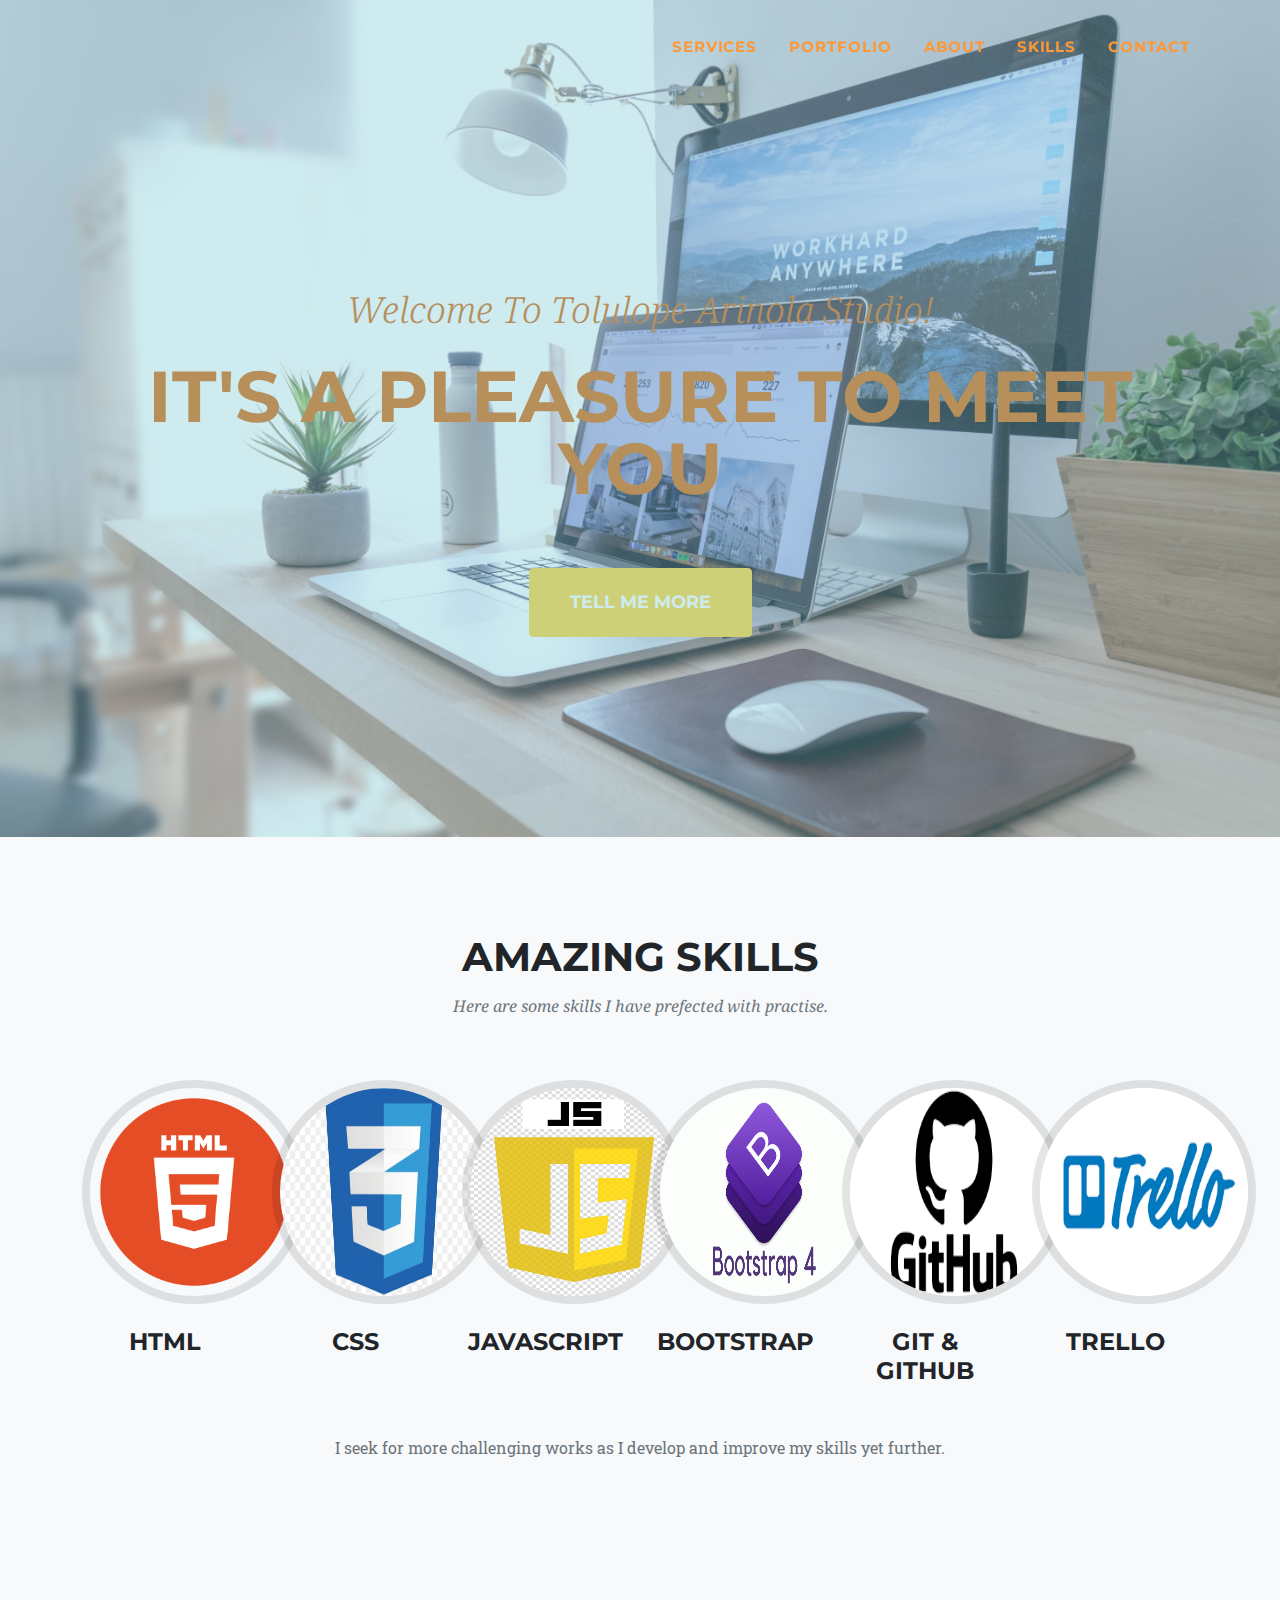
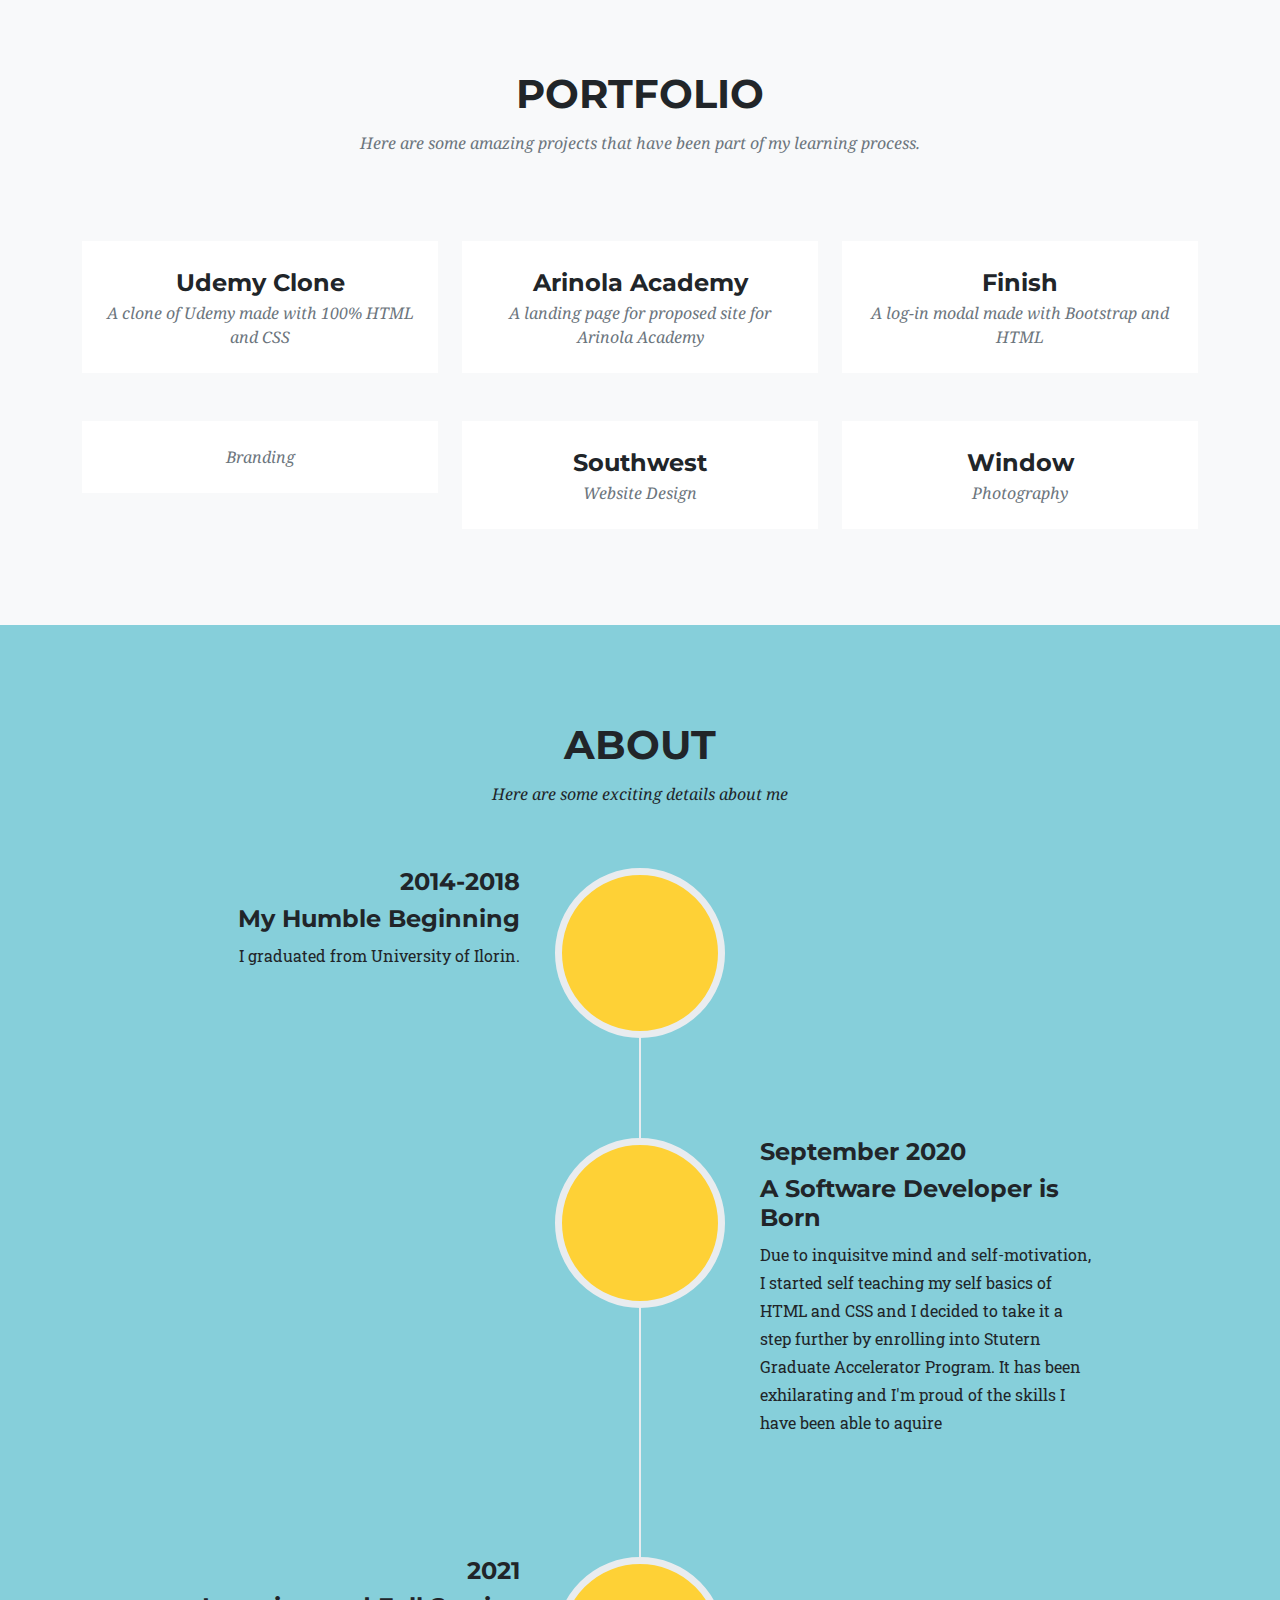
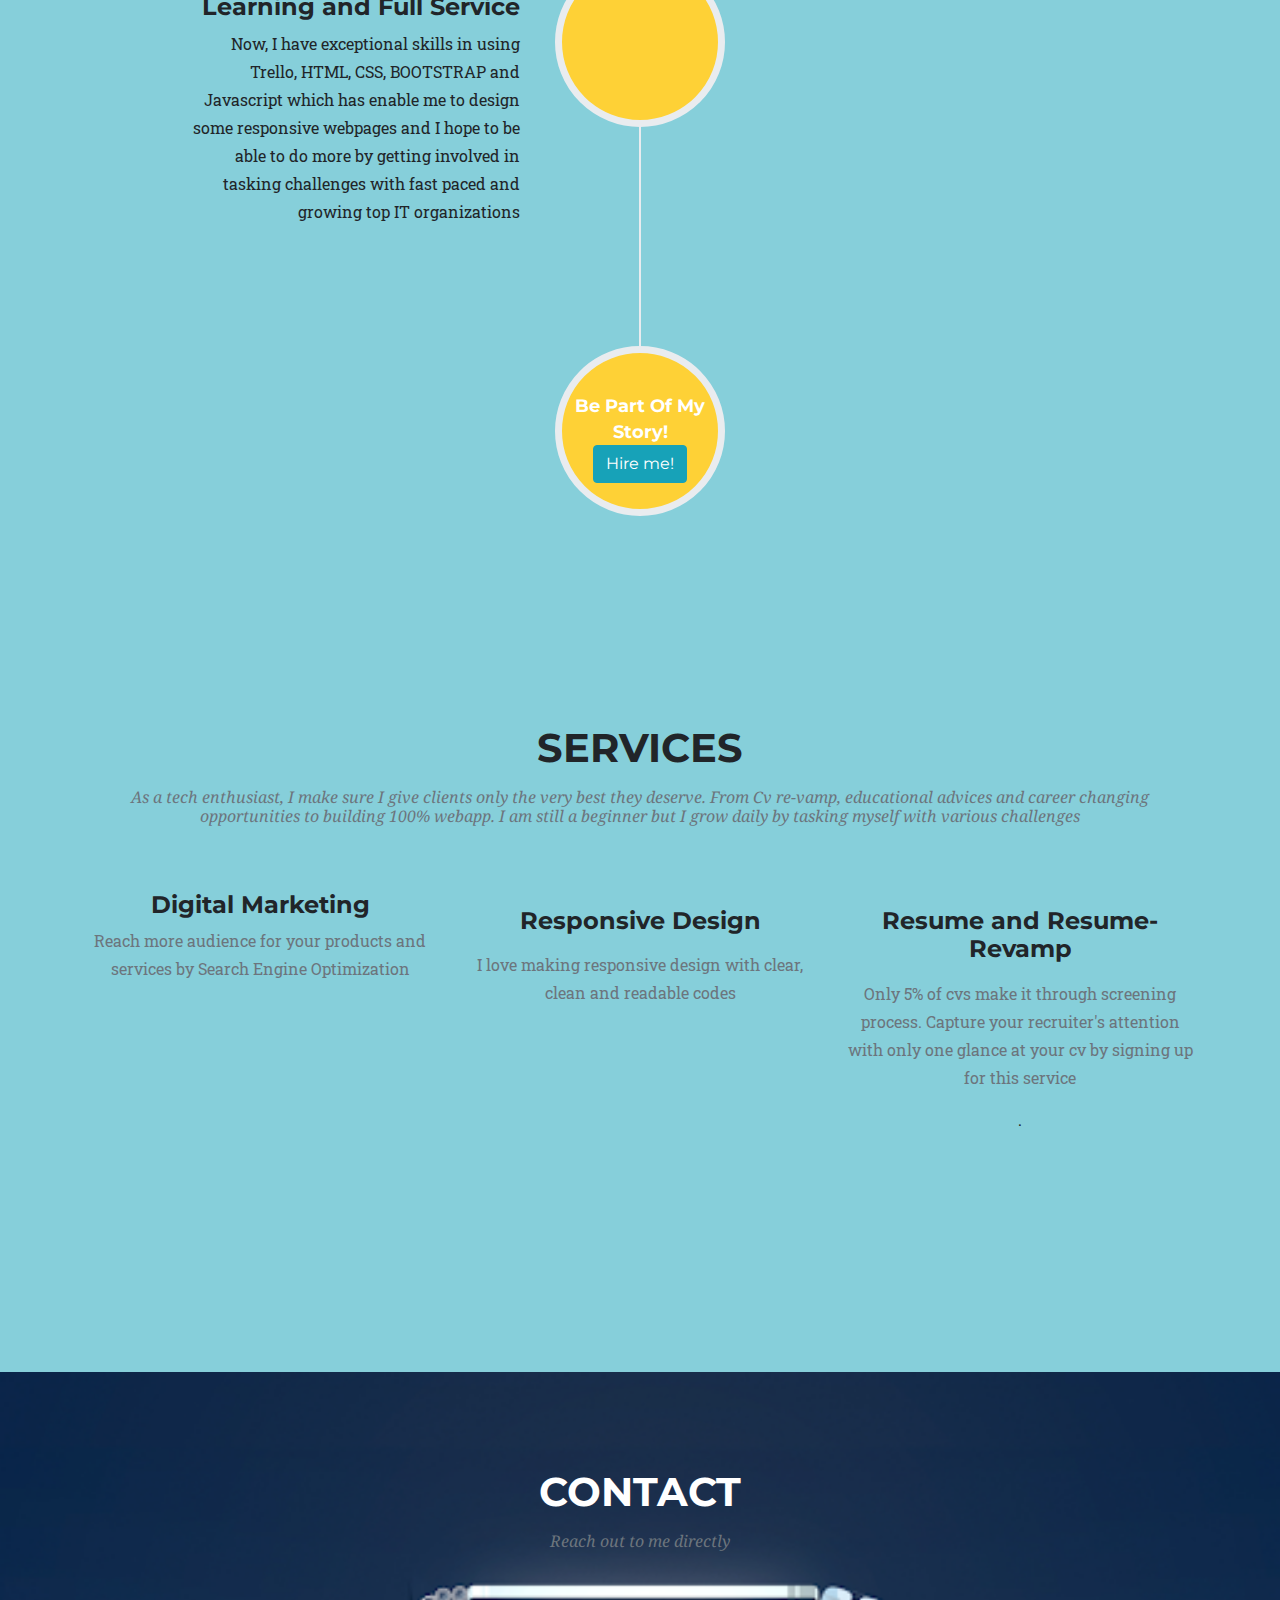
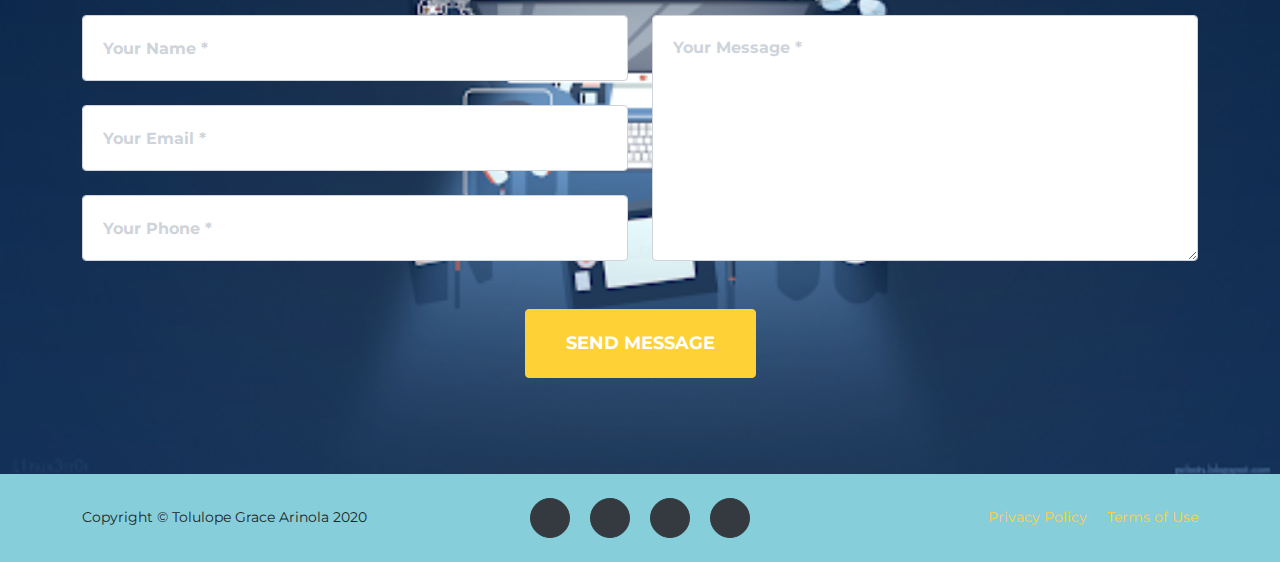
==== commit 851c565b: "new changes" ====
--- a/index.html
+++ b/index.html
@@ -41,7 +41,7 @@
         <!-- Masthead-->
         <header class="masthead">
             <div class="container">
-                <div class="masthead-subheading">Welcome To My Studio!</div>
+                <div class="masthead-subheading display-3">Welcome To Tolulope Arinola Studio!</div>
                 <div class="masthead-heading text-uppercase">It's a Pleasure To Meet You</div>
                 <a class="btn btn-primary btn-xl text-uppercase js-scroll-trigger" href="#services">Tell Me More</a>
             </div>
@@ -118,7 +118,7 @@
                 <div class="row">
                     <div class="col-lg-4 col-sm-6 mb-4">
                         <div class="portfolio-item">
-                            <a class="portfolio-link" data-toggle="modal" href="a.u.hmtl">
+                            <a class="portfolio-link" data-toggle="modal" href="https://amazingrace17.github.io/arinolaTUdemy/">
                                 <div class="portfolio-hover">
                                     <div class="portfolio-hover-content"><i class="fas fa-plus fa-3x"></i></div>
                                 </div>
@@ -218,7 +218,7 @@
                                 <h4>2014-2018</h4>
                                 <h4 class="subheading">My Humble Beginning</h4>
                             </div>
-                            <div class="timeline-body"><p> Growing up, I have always been fascinated with Science and technology. I studied Industrial Chemistry in the University of Ilorin, Ilorin, Kwara State. I stay in Lagos, Nigeria. </p></div>
+                            <div class="timeline-body"><p>I graduated from University of Ilorin.</p></div>
                         </div>
                     </li>
                     <li class="timeline-inverted">
@@ -235,7 +235,7 @@
                         <div class="timeline-image"><img class="rounded-circle img-fluid" src="assets/img/about/3.jpg" alt="" /></div>
                         <div class="timeline-panel">
                             <div class="timeline-heading">
-                                <h4>December 2012</h4>
+                                <h4>2021</h4>
                                 <h4 class="subheading">Learning and Full Service</h4>
                             </div>
                             <div class="timeline-body"><p>Now, I have exceptional skills in using Trello, HTML, CSS, BOOTSTRAP and Javascript which has enable me to design some responsive webpages and I hope to be able to do more by getting involved in tasking challenges with fast paced and growing top IT  organizations</p></div>
@@ -246,11 +246,11 @@
                     <li class="timeline-inverted">
                         <div class="timeline-image">
                             <h4>
-                                Be Part
-                                <br />
-                                Of My
+                                Be Part Of My
                                 <br />
                                 Story!
+                            <br />
+                                <a href="#" class="btn btn-info btn-md">Hire me!</a>
                             </h4>
                         </div>
                     </li>
@@ -283,7 +283,7 @@
                     <div class="col-md-4">
                         <span class="fa-stack fa-4x">
                             <i class="fas fa-circle fa-stack-2x text-primary"></i>
-                            <i class="fas fa-lock fa-stack-1x fa-inverse"></i>
+                            <i class="fas fa-book fa-stack-1x fa-inverse"></i>
                         </span>
                       <h4 class="my-3">Resume and Resume-Revamp</h4>
                             <p class="text-muted">Only 5% of cvs make it through screening process. Capture your recruiter's attention with only one glance at your cv by signing up for this service</p>.</p>
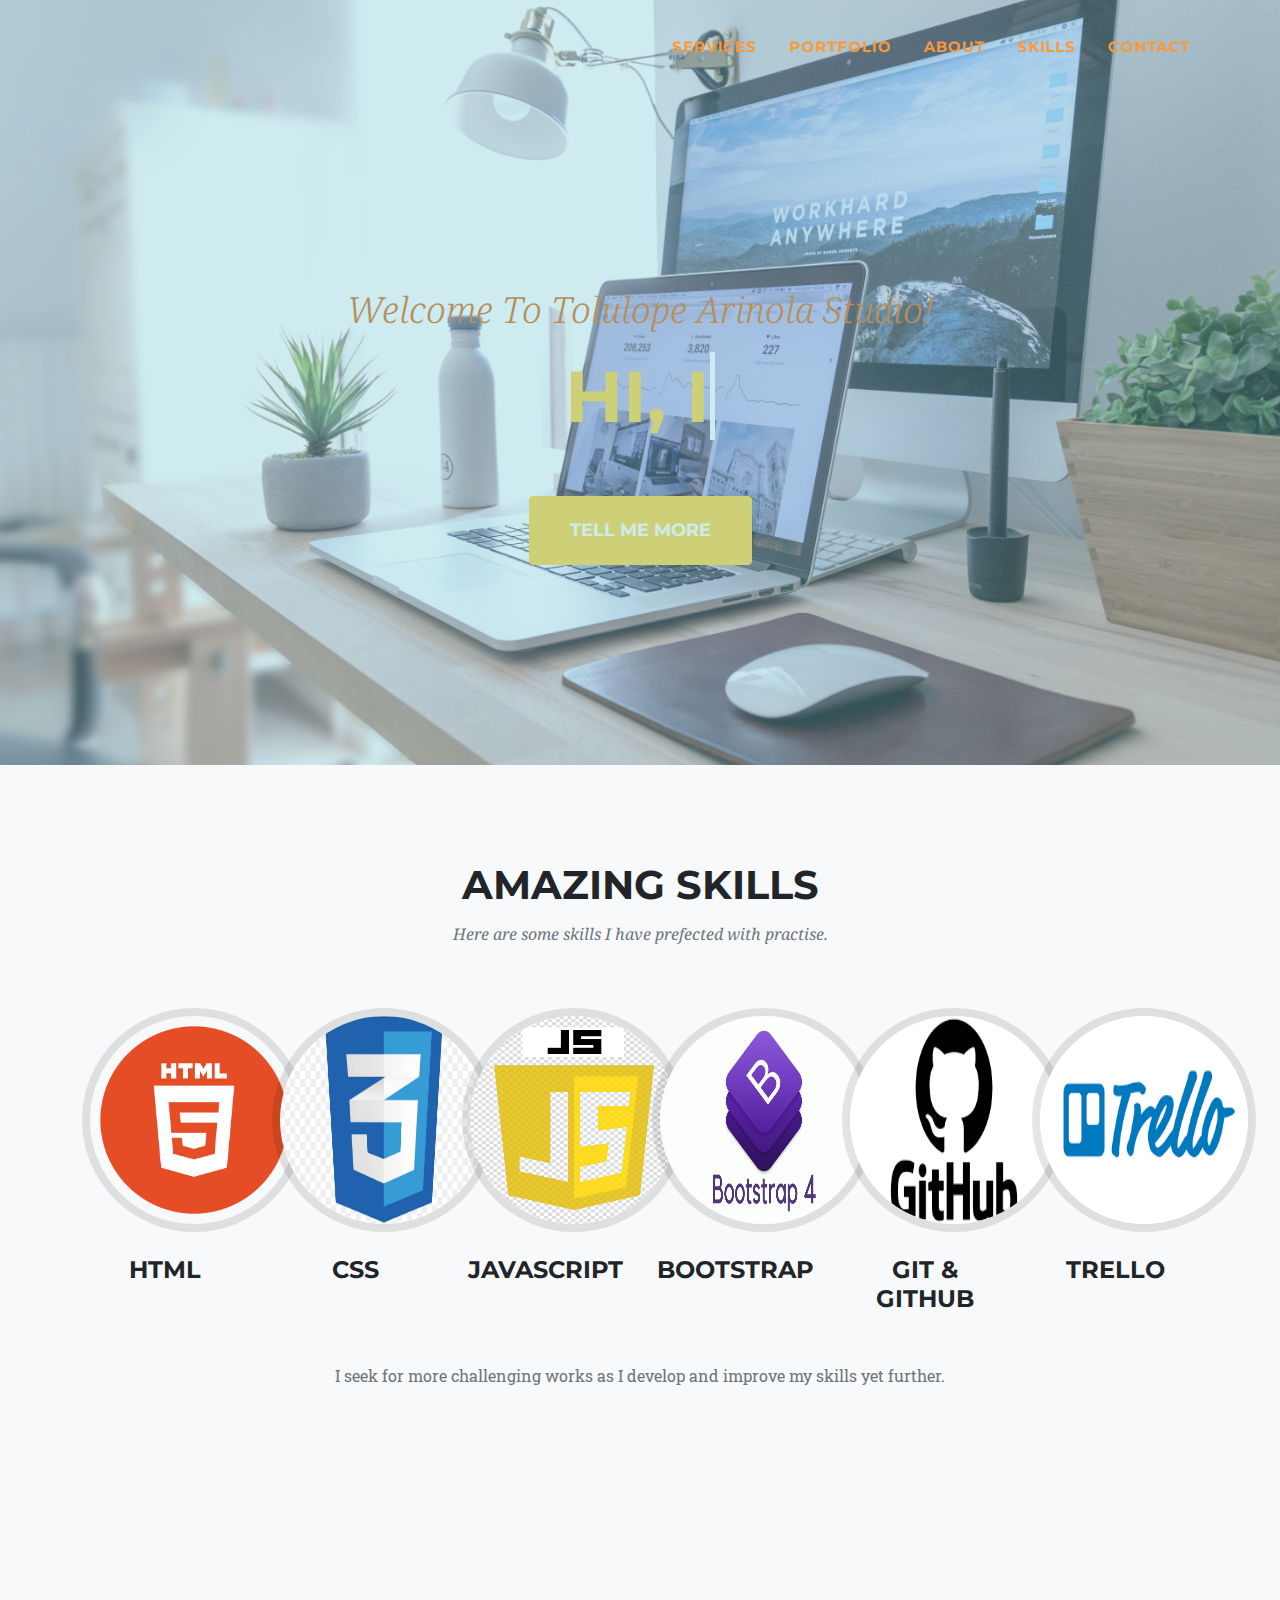
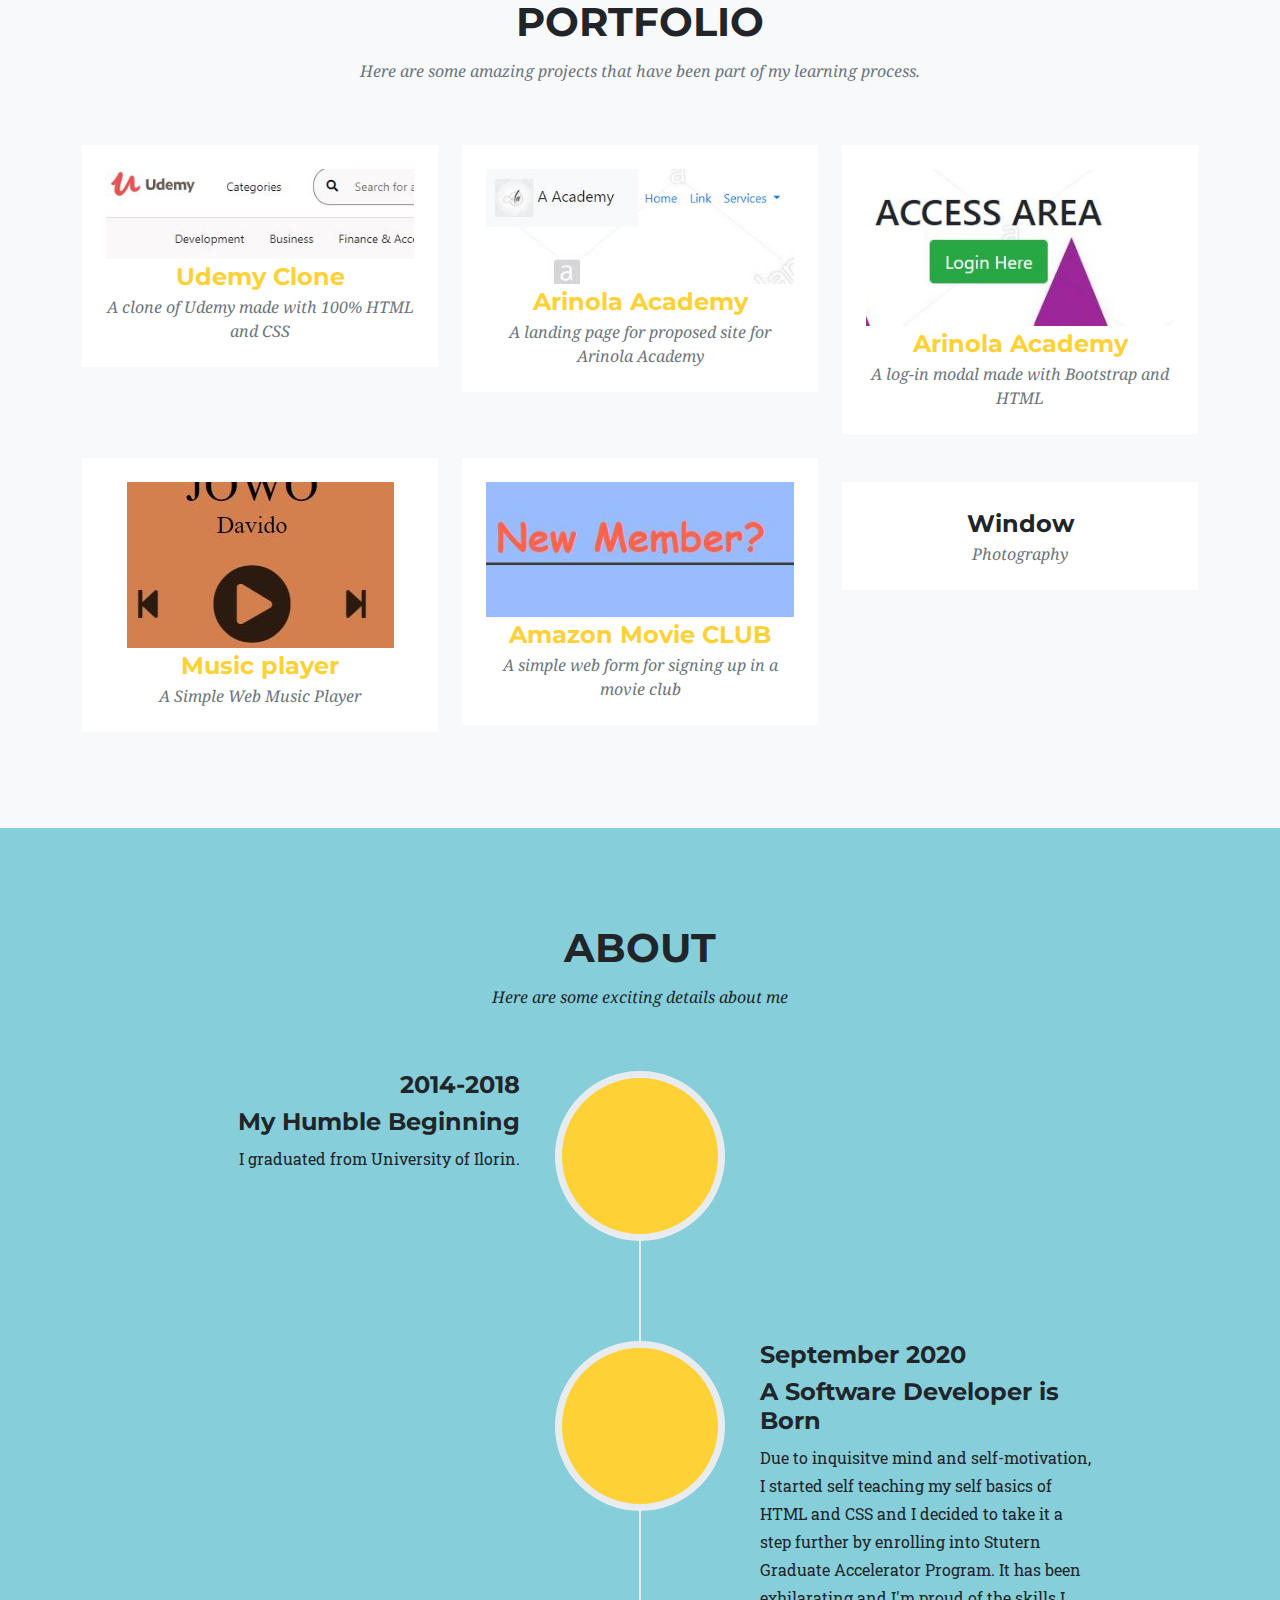
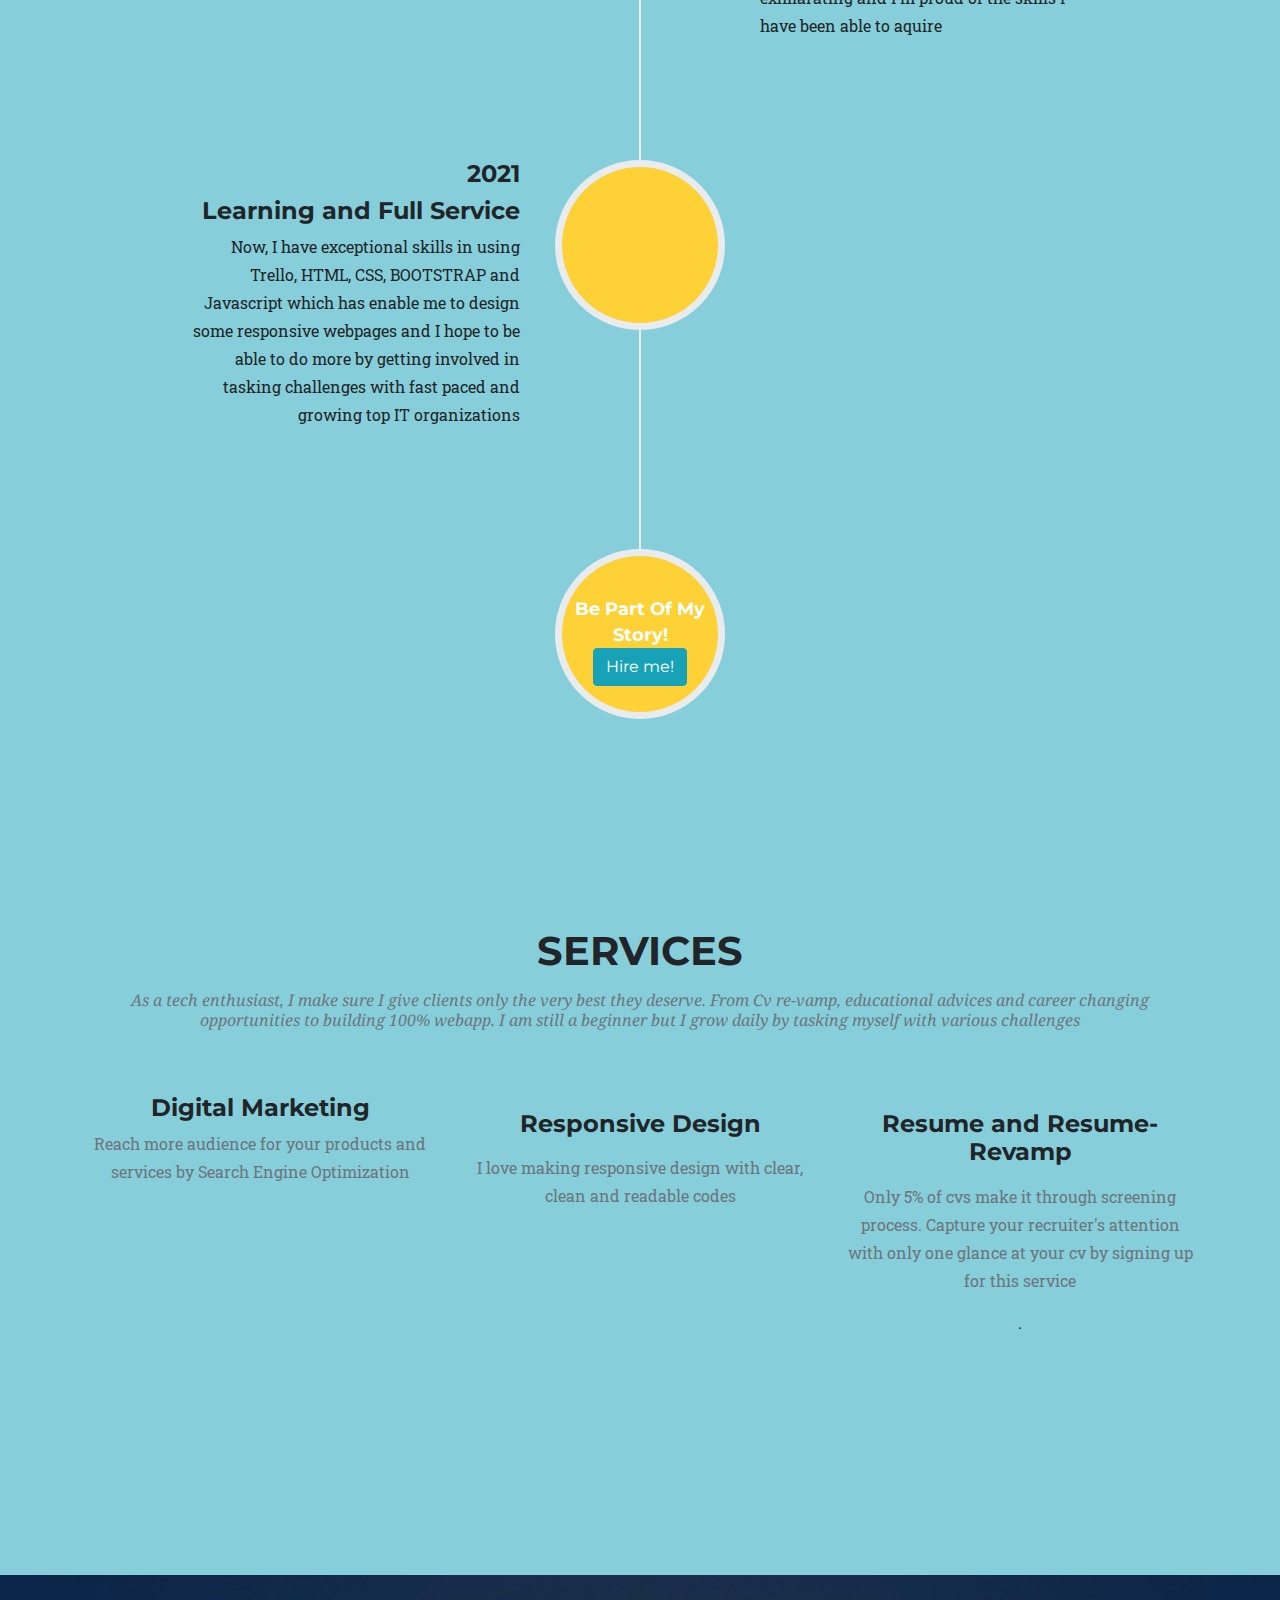
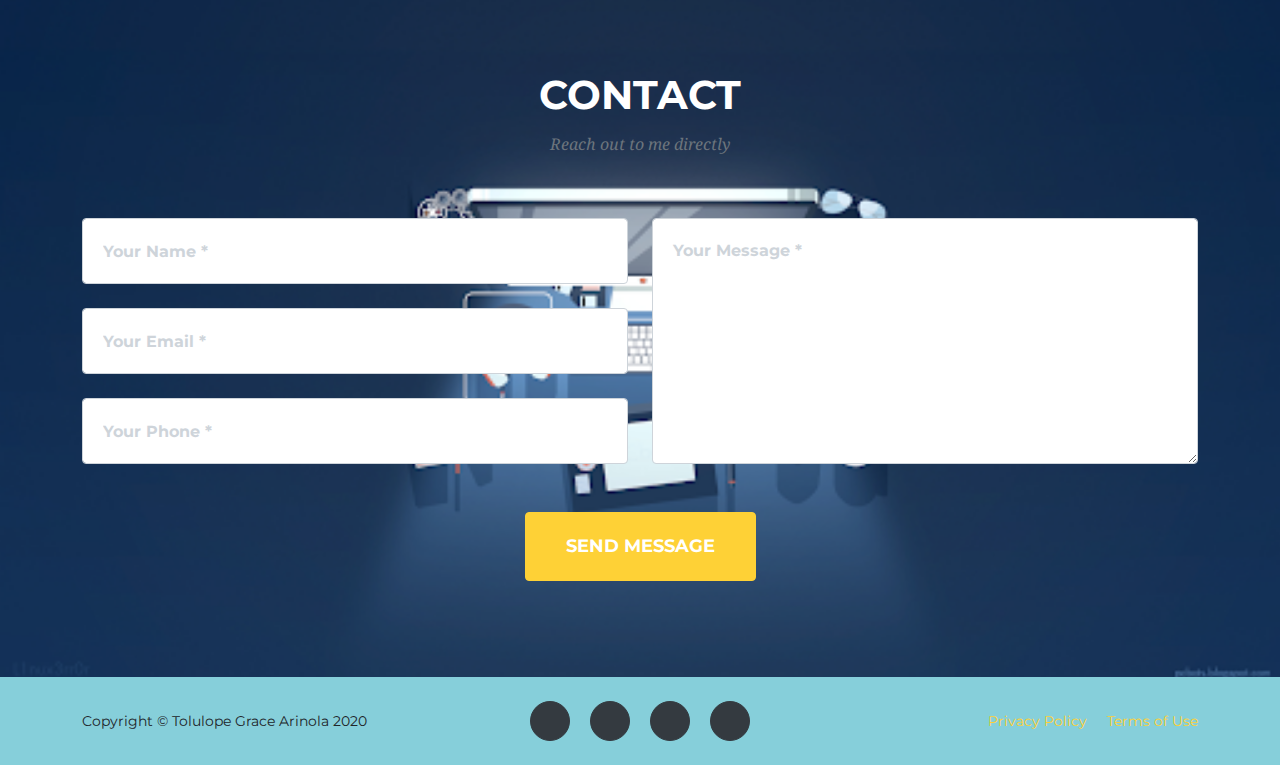
==== commit 099a6c01: "updated" ====
--- a/index.html
+++ b/index.html
@@ -41,10 +41,17 @@
         <!-- Masthead-->
         <header class="masthead">
             <div class="container">
-                <div class="masthead-subheading display-3">Welcome To Tolulope Arinola Studio!</div>
-                <div class="masthead-heading text-uppercase">It's a Pleasure To Meet You</div>
+                <div class="masthead-subheading display-3">Welcome To Tolulope Arinola Studio!
+                   
+                </div>
+                <div class="masthead-heading text-uppercase">
+                  <div> <a href="" class="typewrite" data-period="2000" data-type='[ "Hi, I like to be called Amazingrace","Its a Pleasure To Meet You", "I am Creative.", "I Love Design.", "I Love to Develop." ]'>
+                        <span class="wrap"></span></a>
+                   </div>
+                </div>
                 <a class="btn btn-primary btn-xl text-uppercase js-scroll-trigger" href="#services">Tell Me More</a>
             </div>
+           
         </header>
         
         <!-- Skills-->
@@ -118,71 +125,72 @@
                 <div class="row">
                     <div class="col-lg-4 col-sm-6 mb-4">
                         <div class="portfolio-item">
-                            <a class="portfolio-link" data-toggle="modal" href="https://amazingrace17.github.io/arinolaTUdemy/">
+                            <!-- <a class="portfolio-link" data-toggle="modal" href="https://amazingrace17.github.io/arinolaTUdemy/">
                                 <div class="portfolio-hover">
                                     <div class="portfolio-hover-content"><i class="fas fa-plus fa-3x"></i></div>
                                 </div>
-                                <img class="img-fluid" src="assets/img/portfolio/01-thumbnail.jpg" alt="" />
-                            </a>
-                            <div class="portfolio-caption">
-                                <div class="portfolio-caption-heading">Udemy Clone</div>
+                               
+                            </a> -->
+                            <div class="portfolio-caption">
+                                <div class="portfolio-caption-heading">  <img class="img-fluid" src="udemy.JPG" alt="" /> <a href="https://amazingrace17.github.io/arinolaTUdemy/" target="_blank">  Udemy Clone</a></div>
                                 <div class="portfolio-caption-subheading text-muted">A clone of Udemy made with 100% HTML and CSS</div>
                             </div>
                         </div>
                     </div>
                     <div class="col-lg-4 col-sm-6 mb-4">
                         <div class="portfolio-item">
-                            <a class="portfolio-link" data-toggle="modal" href="#portfolioModal2">
-                                <div class="portfolio-hover">
-                                    <div class="portfolio-hover-content"><i class="fas fa-plus fa-3x"></i></div>
-                                </div>
-                                <img class="img-fluid" src="assets/img/portfolio/02-thumbnail.jpg" alt="" />
-                            </a>
-                            <div class="portfolio-caption">
-                                <div class="portfolio-caption-heading">Arinola Academy</div>
+                           
+                                <div class="portfolio-hover">
+                                    <div class="portfolio-hover-content"></div>
+                                </div>
+                               
+                            </a>
+                            <div class="portfolio-caption">
+                                <div class="portfolio-caption-heading"> <img class="img-fluid" src="academy.JPG" alt="" /><a href="https://amazingrace17.github.io/arinola-academy/" target="_blank">Arinola Academy</a></div>
                                 <div class="portfolio-caption-subheading text-muted">A landing page for proposed site for Arinola Academy</div>
                             </div>
                         </div>
                     </div>
                     <div class="col-lg-4 col-sm-6 mb-4">
                         <div class="portfolio-item">
-                            <a class="portfolio-link" data-toggle="modal" href="#portfolioModal3">
-                                <div class="portfolio-hover">
-                                    <div class="portfolio-hover-content"><i class="fas fa-plus fa-3x"></i></div>
-                                </div>
-                                <img class="img-fluid" src="assets/img/portfolio/03-thumbnail.jpg" alt="" />
-                            </a>
-                            <div class="portfolio-caption">
-                                <div class="portfolio-caption-heading">Finish</div>
+                            
+                                <div class="portfolio-hover">
+                                    <div class="portfolio-hover-content"></i></div>
+                                </div>
+                                
+                            </a>
+                            <div class="portfolio-caption">
+                                <div class="portfolio-caption-heading"><img class="img-fluid" src="landing page.JPG" alt="" /><a class="portfolio-link" data-toggle="modal" href="#portfolioModal3" target="_blank">Arinola Academy</a></div>
                                 <div class="portfolio-caption-subheading text-muted">A log-in modal made with Bootstrap and HTML</div>
                             </div>
                         </div>
                     </div>
                     <div class="col-lg-4 col-sm-6 mb-4 mb-lg-0">
                         <div class="portfolio-item">
-                            <a class="portfolio-link" data-toggle="modal" href="#portfolioModal4">
-                                <div class="portfolio-hover">
-                                    <div class="portfolio-hover-content"><i class="fas fa-plus fa-3x"></i></div>
-                                </div>
-                                <img class="img-fluid" src="assets/img/portfolio/04-thumbnail.jpg" alt="" />
-                            </a>
-                            <div class="portfolio-caption">
-                                <div class="portfolio-caption-heading"></div>
-                                <div class="portfolio-caption-subheading text-muted">Branding</div>
+                            <a class="portfolio-link" data-toggle="modal" href="https://amazingrace17.github.io/arinola-s-music-player/"></a>
+                                <div class="portfolio-hover">
+                                    <div class="portfolio-hover-content"></div>
+                                </div>
+                                <!-- <img class="img-fluid" src="msx.JPG" alt="" /> -->
+                            </a>
+                            <div class="portfolio-caption">
+                                <div class="portfolio-caption-heading"><img class="img-fluid" src="msx.JPG" alt="" />
+                                 <a href="https://amazingrace17.github.io/arinola-s-music-player/" target="_blank">Music player</a></div>
+                                <div class="portfolio-caption-subheading text-muted"> A Simple Web Music Player</a></div>
                             </div>
                         </div>
                     </div>
                     <div class="col-lg-4 col-sm-6 mb-4 mb-sm-0">
                         <div class="portfolio-item">
-                            <a class="portfolio-link" data-toggle="modal" href="#portfolioModal5">
-                                <div class="portfolio-hover">
-                                    <div class="portfolio-hover-content"><i class="fas fa-plus fa-3x"></i></div>
-                                </div>
-                                <img class="img-fluid" src="assets/img/portfolio/05-thumbnail.jpg" alt="" />
-                            </a>
-                            <div class="portfolio-caption">
-                                <div class="portfolio-caption-heading">Southwest</div>
-                                <div class="portfolio-caption-subheading text-muted">Website Design</div>
+                            
+                                <div class="portfolio-hover">
+                                    <div class="portfolio-hover-content"></div>
+                                </div>
+                               
+                            </a>
+                            <div class="portfolio-caption">
+                                <div class="portfolio-caption-heading"> <img class="img-fluid" src="amazon.JPG" alt="" /> <a href="https://amazingrace17.github.io/amazon-movie-club/" target="_blank">Amazon Movie CLUB</a></div>
+                                <div class="portfolio-caption-subheading text-muted">A simple web form for signing up in a movie club</div>
                             </div>
                         </div>
                     </div>
@@ -190,7 +198,7 @@
                         <div class="portfolio-item">
                             <a class="portfolio-link" data-toggle="modal" href="#portfolioModal6">
                                 <div class="portfolio-hover">
-                                    <div class="portfolio-hover-content"><i class="fas fa-plus fa-3x"></i></div>
+                                    <div class="portfolio-hover-content"></div>
                                 </div>
                                 <img class="img-fluid" src="assets/img/portfolio/06-thumbnail.jpg" alt="" />
                             </a>
@@ -377,6 +385,6 @@
         <script src="assets/mail/jqBootstrapValidation.js"></script>
         <script src="assets/mail/contact_me.js"></script>
         <!-- Core theme JS-->
-        <script src="js/scripts.js"></script>
+        <script src="script.js"></script>
     </body>
 </html>
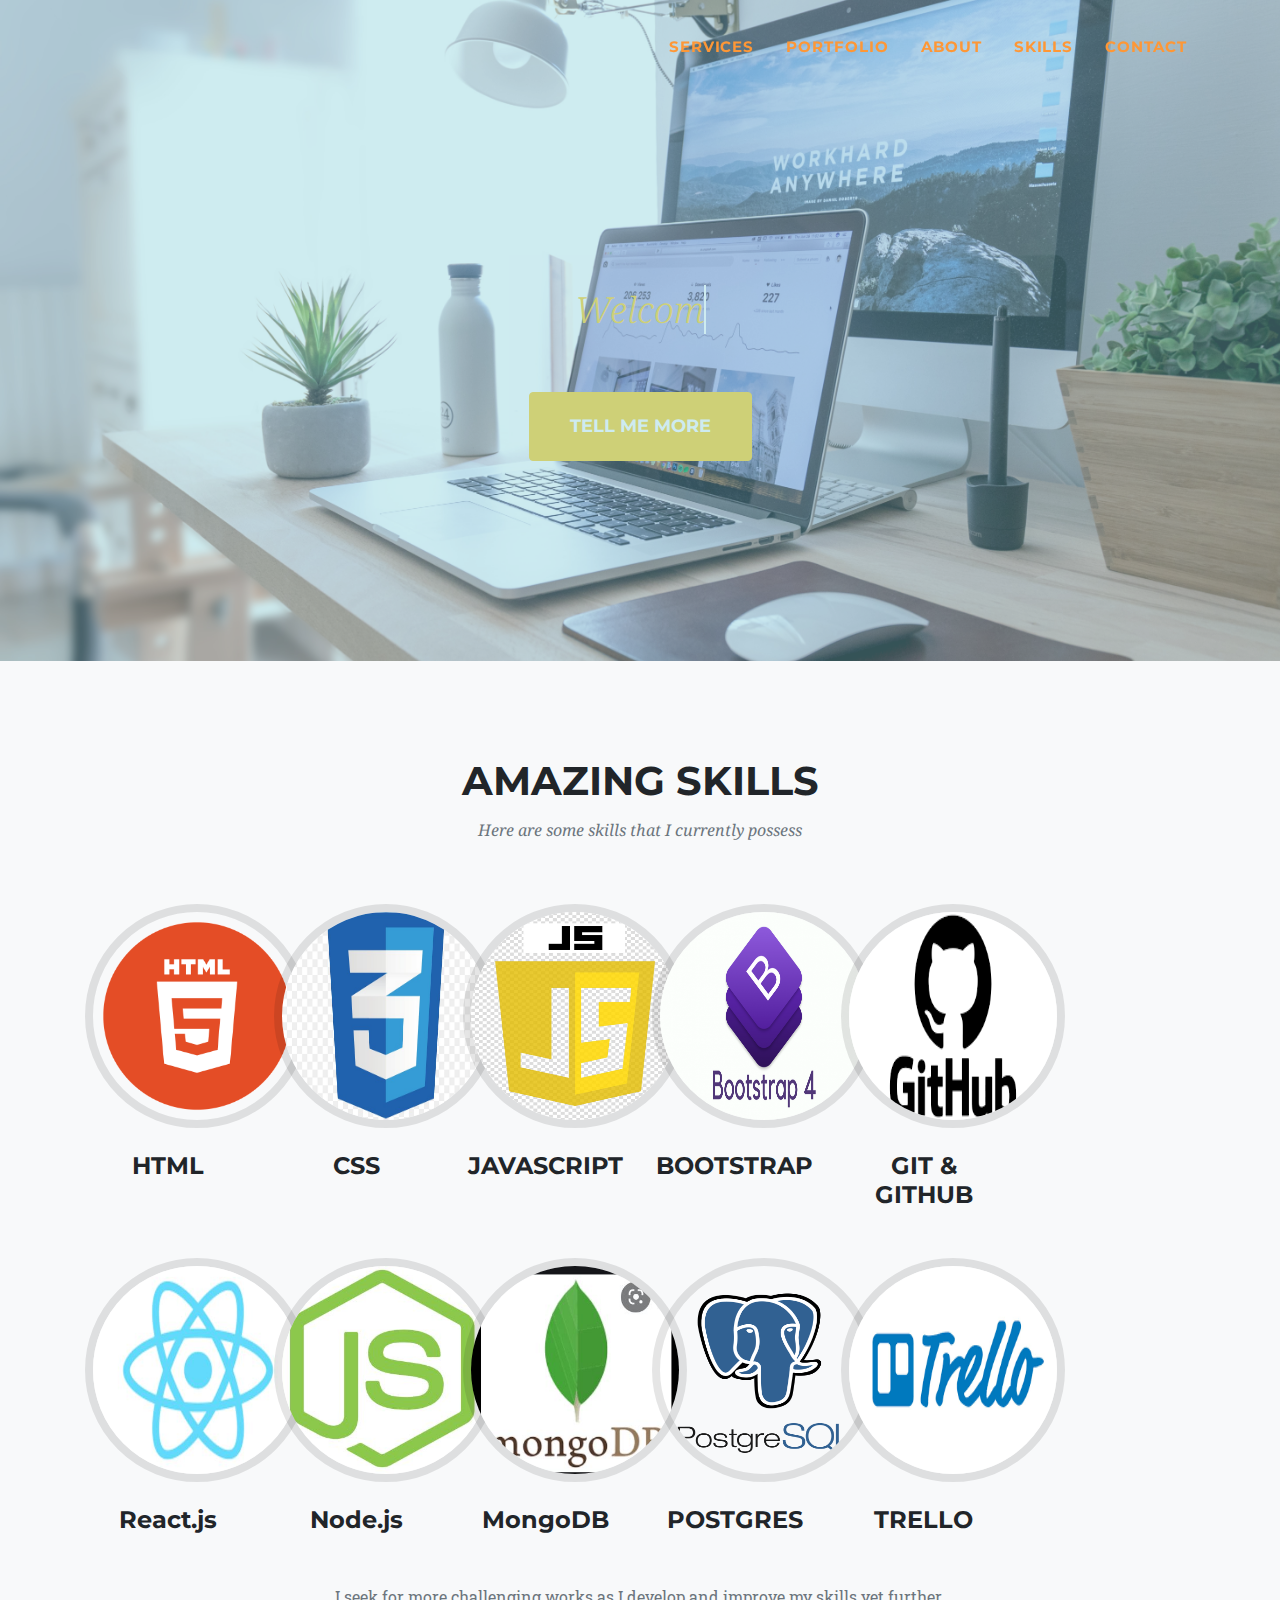
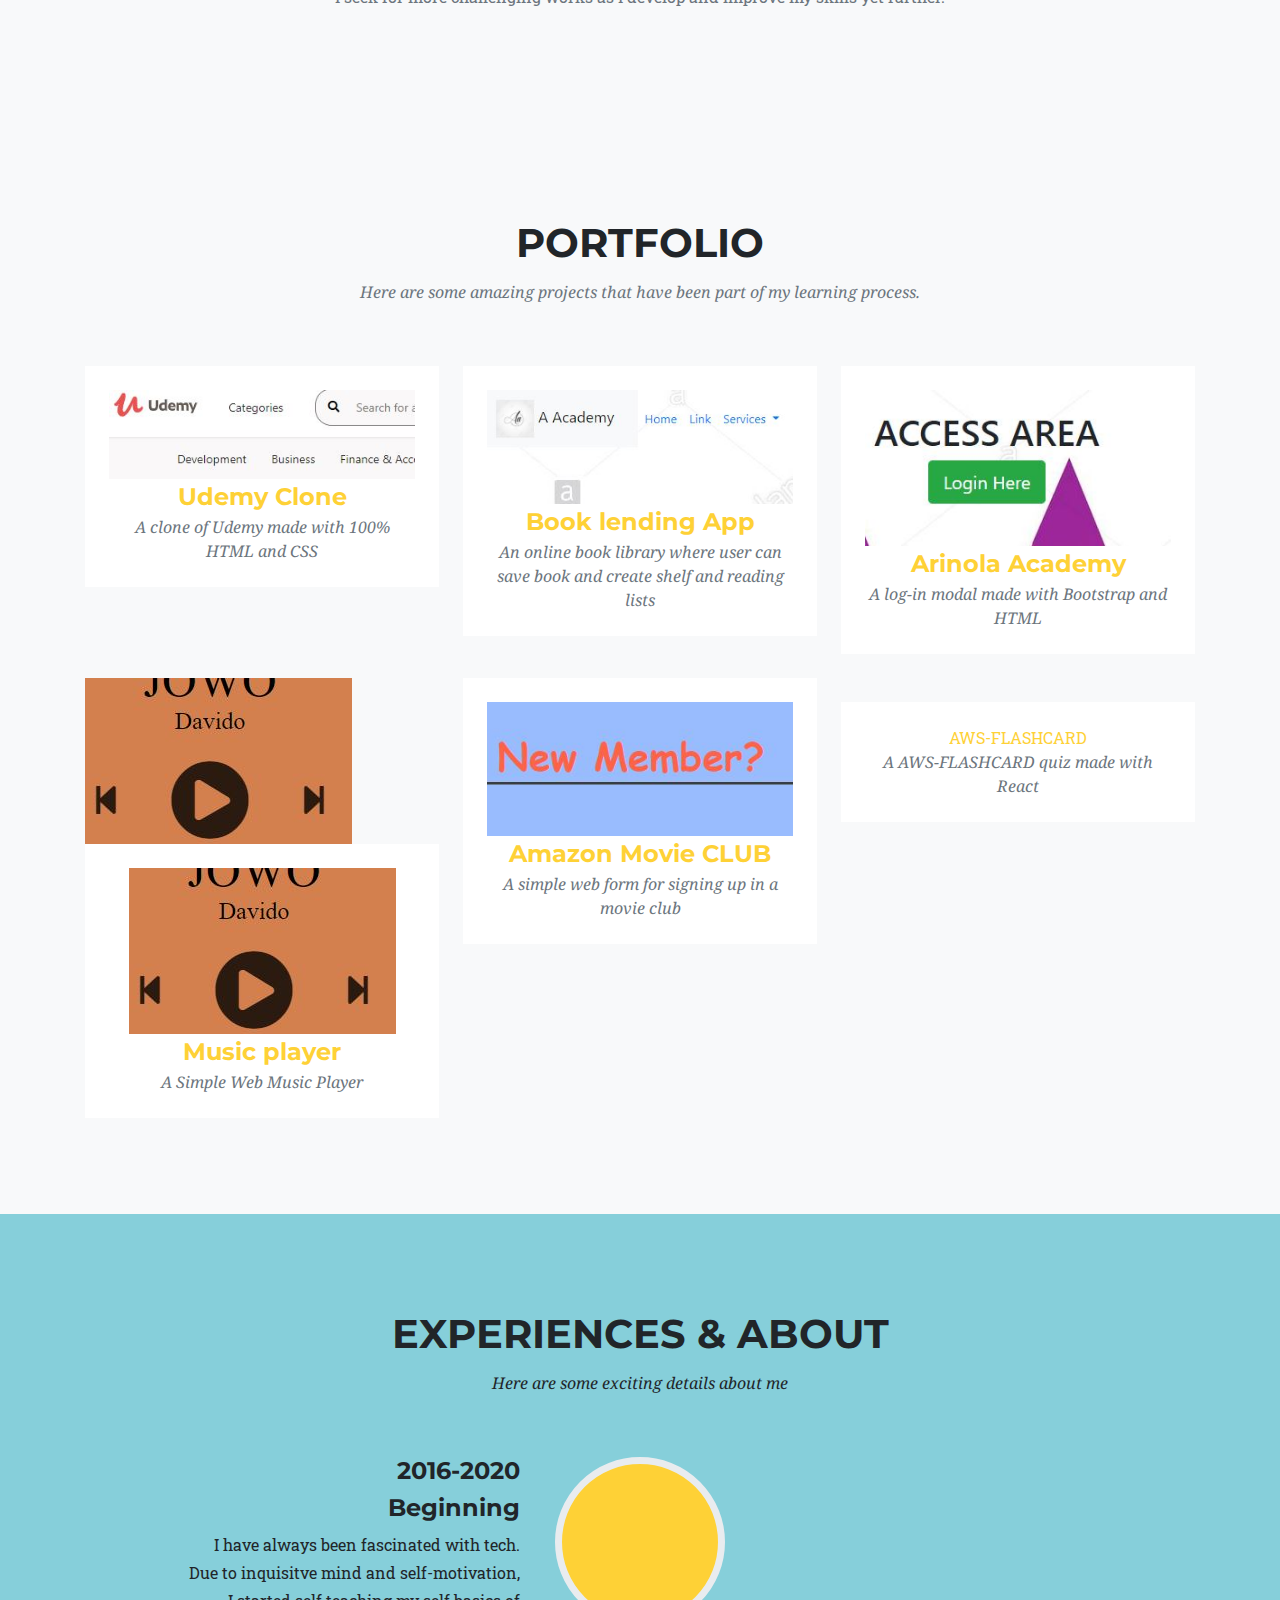
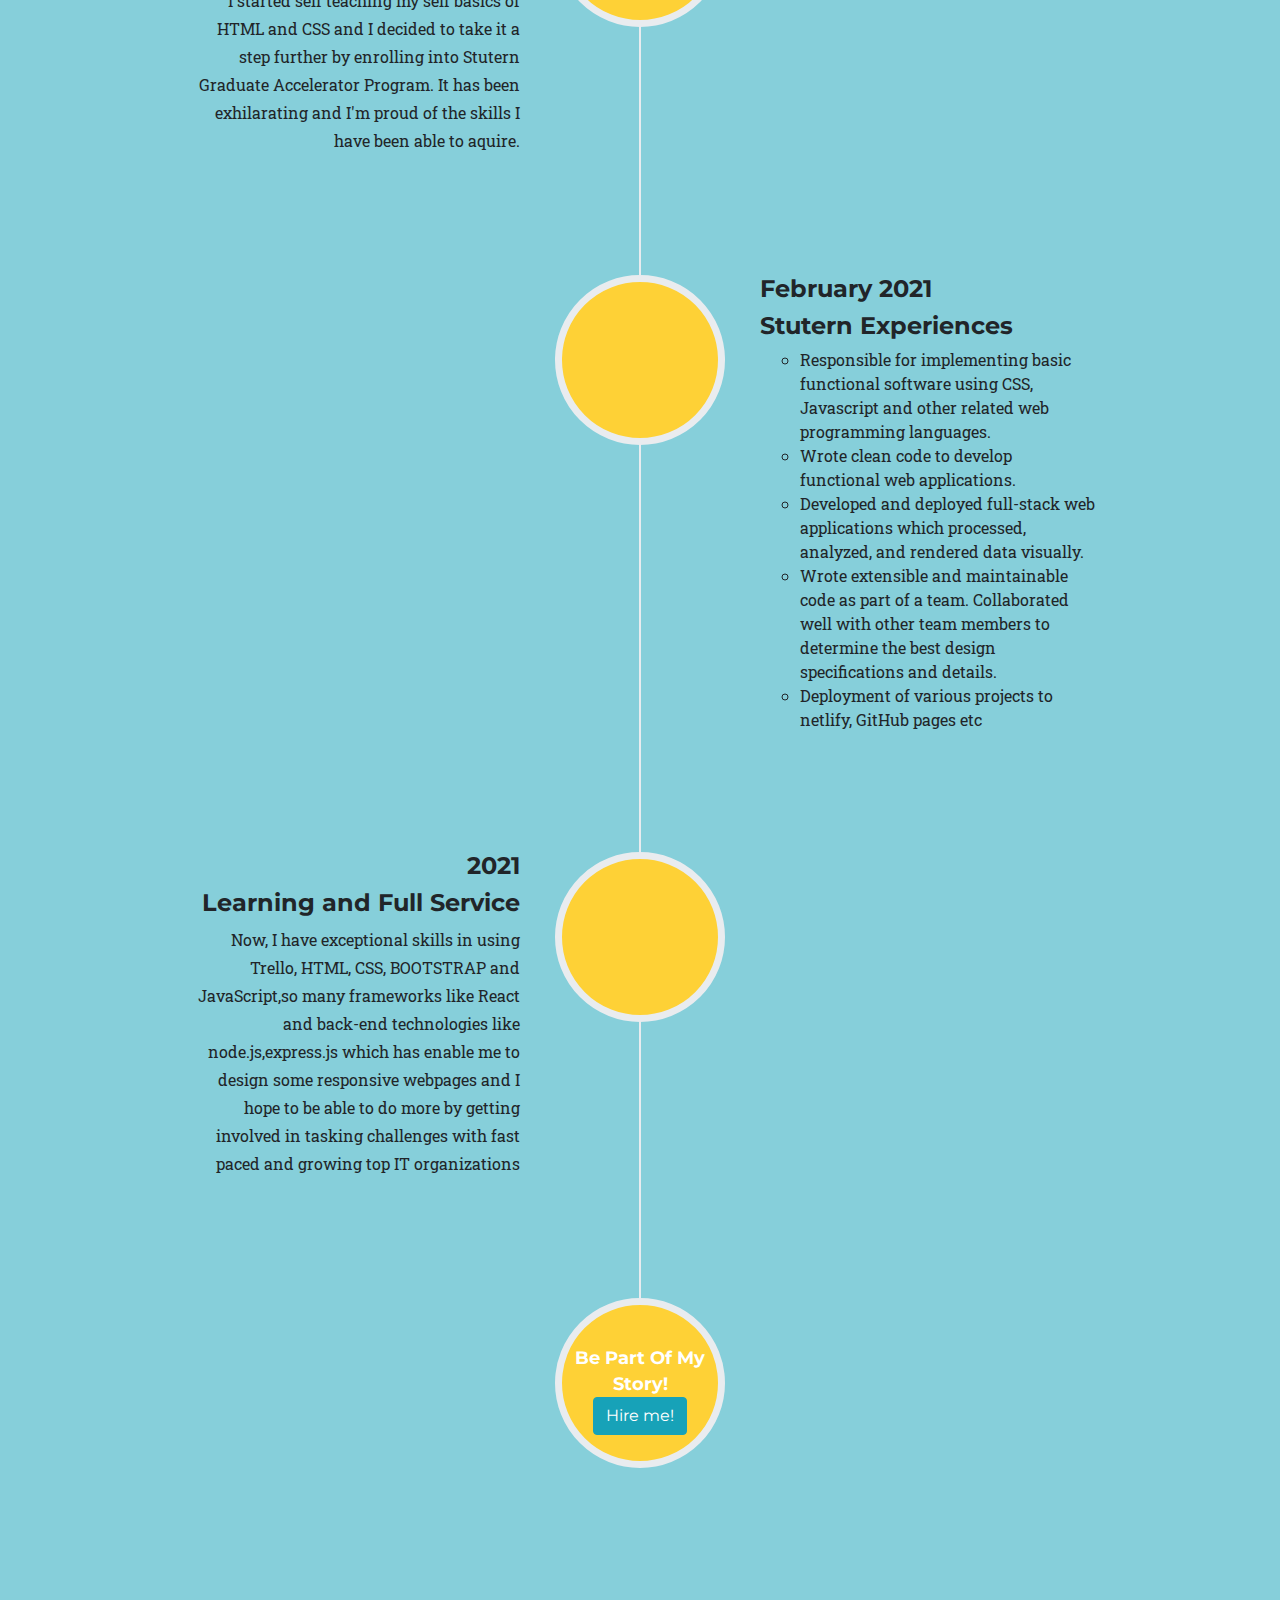
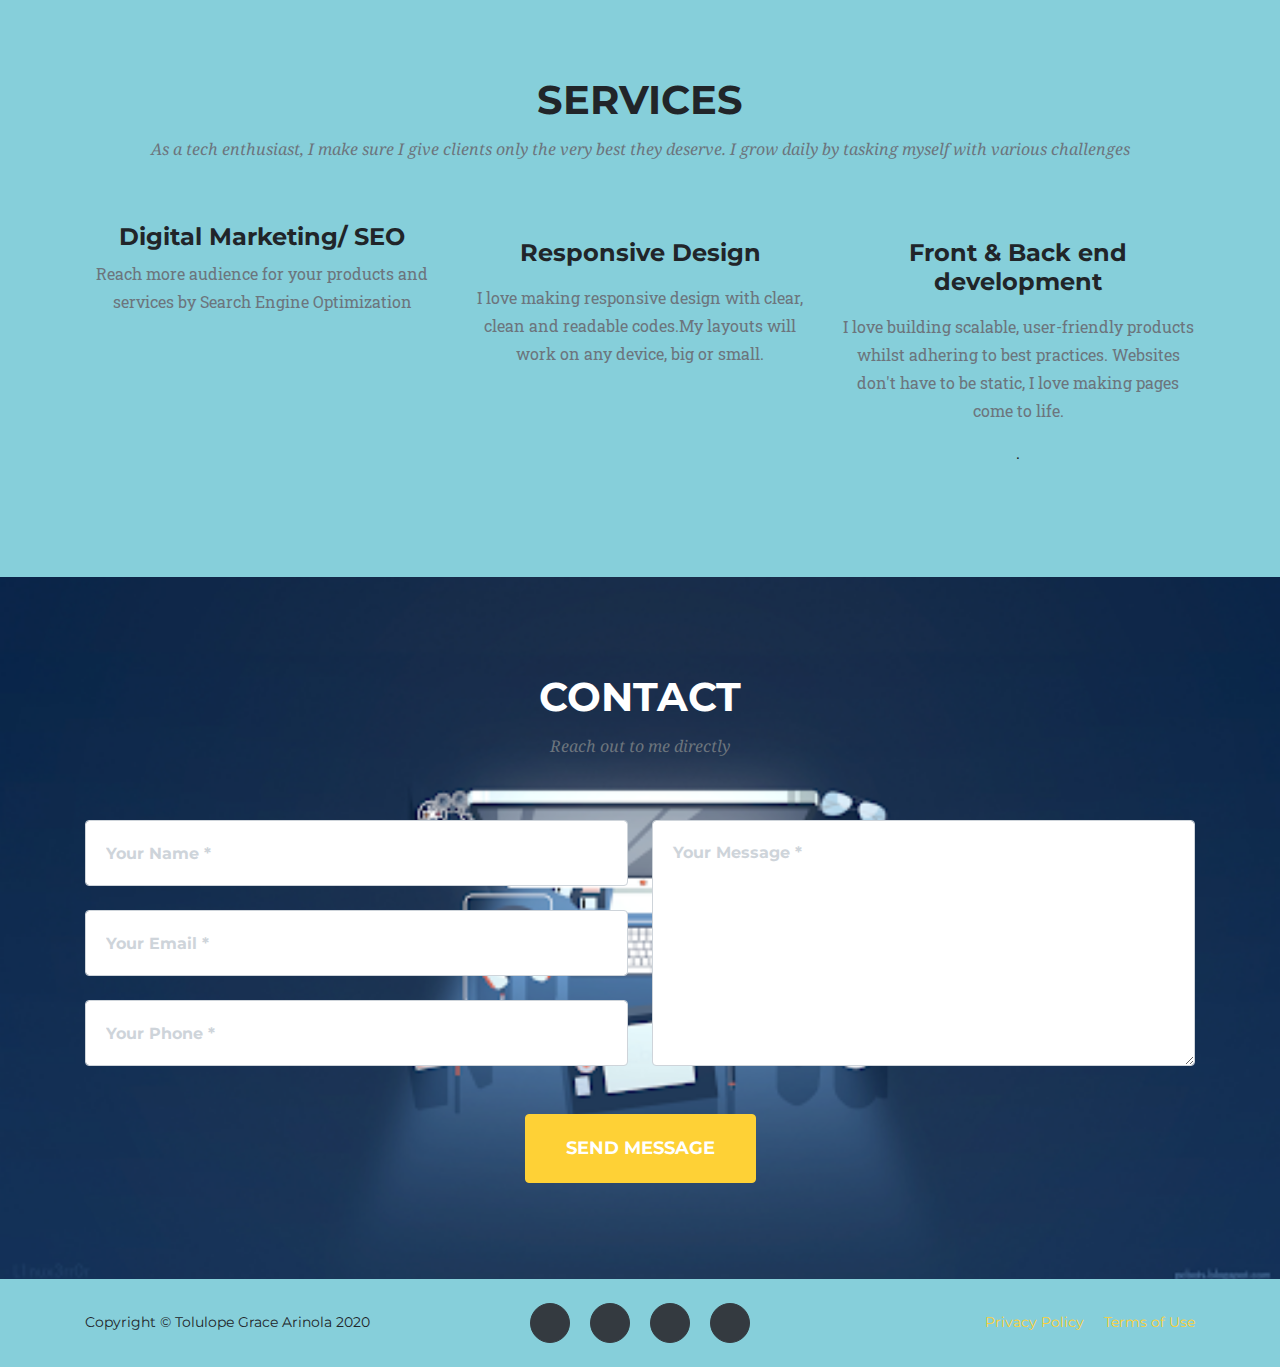
==== commit b980dc5d: "new project  added" ====
--- a/index.html
+++ b/index.html
@@ -41,13 +41,13 @@
         <!-- Masthead-->
         <header class="masthead">
             <div class="container">
-                <div class="masthead-subheading display-3">Welcome To Tolulope Arinola Studio!
-                   
-                </div>
-                <div class="masthead-heading text-uppercase">
-                  <div> <a href="" class="typewrite" data-period="2000" data-type='[ "Hi, I like to be called Amazingrace","Its a Pleasure To Meet You", "I am Creative.", "I Love Design.", "I Love to Develop." ]'>
+                <div class="masthead-subheading display-3">
+                   <div> <a href="" class="typewrite" data-period="2000" data-type='["Welcome To Tolulope Arinola Studio!","Hi, I like to be called Amazingrace", "It is a Pleasure To Meet You", "I am Creative.", "I Love Design.", "I Love to Develop." ]'>
                         <span class="wrap"></span></a>
                    </div>
+                </div>
+                <div class="masthead-heading text-uppercase">
+                  
                 </div>
                 <a class="btn btn-primary btn-xl text-uppercase js-scroll-trigger" href="#services">Tell Me More</a>
             </div>
@@ -59,19 +59,19 @@
             <div class="container">
                 <div class="text-center">
                     <h2 class="section-heading text-uppercase"> Amazing Skills </h2>
-                    <h3 class="section-subheading text-muted">Here are some skills I have prefected with practise.</h3>
+                    <h3 class="section-subheading text-muted">Here are some skills that I currently possess</h3>
                 </div>
                 <div class="row">
                     <div class="col-lg-2">
                         <div class="team-member">
-                            <img class="mx-auto rounded-circle" src="logo-2582748_1280.png" alt="" />
+                            <img class="mx-auto rounded-circle" src="./images/logo-2582748_1280.png" alt="" />
                             <h4>HTML </h4>
                 
                         </div>
                     </div>
                     <div class="col-lg-2">
                         <div class="team-member">
-                            <img class="mx-auto rounded-circle" src="css3-cascading-style-sheets-logo.jpg" alt="" />
+                            <img class="mx-auto rounded-circle" src="./images/css3-cascading-style-sheets-logo copy.jpg" alt="" />
                             <h4>CSS</h4>
                             
                            
@@ -87,20 +87,69 @@
                     </div>
                     <div class="col-lg-2">
                         <div class="team-member">
-                            <img class="mx-auto rounded-circle" src="bootstrap-logo.png" alt="" />
+                            <img class="mx-auto rounded-circle" src="bootstrap-logo copy.png" alt="" />
                             <h4>BOOTSTRAP</h4>
                            
                             
                         </div>
                     </div>
                     <div class="col-lg-2">
+                        <div class="team-member">
+                            <img class="mx-auto rounded-circle" src="./images/github copy.png" alt="" />
+                            <h4>GIT & GITHUB</h4>
+                           
+                            
+                        </div>
+                    </div>
+                    <!-- <div class="col-lg-2">
+                        <div class="team-member">
+                            <img class="mx-auto rounded-circle" src="trello.png" alt="" />
+                            <h4>TRELLO</h4>
+                            
+                            
+                        </div>
+                    </div> -->
+                </div>
+                <div class="row">
+                    <div class="col-lg-2">
+                        <div class="team-member">
+                            <img class="mx-auto rounded-circle" src="react.JPG" alt="" />
+                            <h4>React.js</h4>
+                
+                        </div>
+                    </div>
+                    <div class="col-lg-2">
+                        <div class="team-member">
+                            <img class="mx-auto rounded-circle" src="./images/node.js " alt="" />
+                            <h4>Node.js</h4>
+                            
+                           
+                        </div>
+                    </div>
+                    <div class="col-lg-2">
+                        <div class="team-member">
+                            <img class="mx-auto rounded-circle" src="./images/mongodb.JPG" alt="" />
+                            <h4>MongoDB</h4>
+                           
+                            
+                        </div>
+                    </div>
+                    <div class="col-lg-2">
+                        <div class="team-member">
+                            <img class="mx-auto rounded-circle" src="./images/kisspng-postgresql-logo-computer-software-database-open-source-vector-images-5aaa26e1ef9611.3514090315211005139814.png" alt="" />
+                            <h4>POSTGRES</h4>
+                           
+                            
+                        </div>
+                    </div>
+                    <!-- <div class="col-lg-2">
                         <div class="team-member">
                             <img class="mx-auto rounded-circle" src="github.png" alt="" />
                             <h4>GIT & GITHUB</h4>
                            
                             
                         </div>
-                    </div>
+                    </div>-->
                     <div class="col-lg-2">
                         <div class="team-member">
                             <img class="mx-auto rounded-circle" src="trello.png" alt="" />
@@ -108,14 +157,16 @@
                             
                             
                         </div>
-                    </div>
+                    </div> 
                 </div>
                 <div class="row">
                     <div class="col-lg-8 mx-auto text-center"><p class="large text-muted">I seek for more challenging works as I develop and improve my skills yet further.</p></div>
                 </div>
             </div>
-        </section>
-        <!-- Portfolio Grid-->
+        </section> 
+       
+         <!-- Portfolio Grid -->
+
         <section class="page-section bg-light" id="portfolio">
             <div class="container">
                 <div class="text-center">
@@ -123,14 +174,11 @@
                     <h3 class="section-subheading text-muted">Here are some amazing projects that have been part of my learning process.</h3>
                 </div>
                 <div class="row">
-                    <div class="col-lg-4 col-sm-6 mb-4">
-                        <div class="portfolio-item">
-                            <!-- <a class="portfolio-link" data-toggle="modal" href="https://amazingrace17.github.io/arinolaTUdemy/">
-                                <div class="portfolio-hover">
-                                    <div class="portfolio-hover-content"><i class="fas fa-plus fa-3x"></i></div>
-                                </div>
-                               
-                            </a> -->
+                    <div class="col-lg-4 col-sm-6 mb-4"> 
+                        <div class="portfolio-item">
+                            <a class="portfolio-link" data-toggle="modal" href="https://amazingrace17.github.io/arinolaTUdemy/">
+                         
+                            </a>
                             <div class="portfolio-caption">
                                 <div class="portfolio-caption-heading">  <img class="img-fluid" src="udemy.JPG" alt="" /> <a href="https://amazingrace17.github.io/arinolaTUdemy/" target="_blank">  Udemy Clone</a></div>
                                 <div class="portfolio-caption-subheading text-muted">A clone of Udemy made with 100% HTML and CSS</div>
@@ -139,28 +187,18 @@
                     </div>
                     <div class="col-lg-4 col-sm-6 mb-4">
                         <div class="portfolio-item">
-                           
-                                <div class="portfolio-hover">
-                                    <div class="portfolio-hover-content"></div>
-                                </div>
-                               
-                            </a>
-                            <div class="portfolio-caption">
-                                <div class="portfolio-caption-heading"> <img class="img-fluid" src="academy.JPG" alt="" /><a href="https://amazingrace17.github.io/arinola-academy/" target="_blank">Arinola Academy</a></div>
-                                <div class="portfolio-caption-subheading text-muted">A landing page for proposed site for Arinola Academy</div>
+                
+                            <div class="portfolio-caption">
+                                <div class="portfolio-caption-heading"> <img class="img-fluid" src="academy.JPG" alt="" /><a href="https://booklending-app.netlify.app" target="_blank">Book lending App</a></div>
+                                <div class="portfolio-caption-subheading text-muted">An online book library where user can save book and create shelf and reading lists </div>
                             </div>
                         </div>
                     </div>
                     <div class="col-lg-4 col-sm-6 mb-4">
                         <div class="portfolio-item">
-                            
-                                <div class="portfolio-hover">
-                                    <div class="portfolio-hover-content"></i></div>
-                                </div>
-                                
-                            </a>
-                            <div class="portfolio-caption">
-                                <div class="portfolio-caption-heading"><img class="img-fluid" src="landing page.JPG" alt="" /><a class="portfolio-link" data-toggle="modal" href="#portfolioModal3" target="_blank">Arinola Academy</a></div>
+                       
+                            <div class="portfolio-caption">
+                                <div class="portfolio-caption-heading"><img class="img-fluid" src="landing page.JPG" alt="" /><a class="portfolio-link" data-toggle="modal" href="https://amazingrace17.github.io/arinola-academy/" target="_blank">Arinola Academy</a></div>
                                 <div class="portfolio-caption-subheading text-muted">A log-in modal made with Bootstrap and HTML</div>
                             </div>
                         </div>
@@ -171,7 +209,7 @@
                                 <div class="portfolio-hover">
                                     <div class="portfolio-hover-content"></div>
                                 </div>
-                                <!-- <img class="img-fluid" src="msx.JPG" alt="" /> -->
+                                 <img class="img-fluid" src="msx.JPG" alt="" /> 
                             </a>
                             <div class="portfolio-caption">
                                 <div class="portfolio-caption-heading"><img class="img-fluid" src="msx.JPG" alt="" />
@@ -182,10 +220,7 @@
                     </div>
                     <div class="col-lg-4 col-sm-6 mb-4 mb-sm-0">
                         <div class="portfolio-item">
-                            
-                                <div class="portfolio-hover">
-                                    <div class="portfolio-hover-content"></div>
-                                </div>
+                
                                
                             </a>
                             <div class="portfolio-caption">
@@ -196,15 +231,16 @@
                     </div>
                     <div class="col-lg-4 col-sm-6">
                         <div class="portfolio-item">
-                            <a class="portfolio-link" data-toggle="modal" href="#portfolioModal6">
+                            <a class="portfolio-link" data-toggle="modal" href="https://amazing-aws-flashcard.netlify.app/">
                                 <div class="portfolio-hover">
                                     <div class="portfolio-hover-content"></div>
                                 </div>
                                 <img class="img-fluid" src="assets/img/portfolio/06-thumbnail.jpg" alt="" />
                             </a>
                             <div class="portfolio-caption">
-                                <div class="portfolio-caption-heading">Window</div>
-                                <div class="portfolio-caption-subheading text-muted">Photography</div>
+                            <a class="portfolio-link" data-toggle="modal" href="https://amazing-aws-flashcard.netlify.app/"target="_blank">AWS-FLASHCARD</a>
+                                <div class="portfolio-caption-heading"> </div>
+                                <div class="portfolio-caption-subheading text-muted">A AWS-FLASHCARD quiz made with React</div>
                             </div>
                         </div>
                     </div>
@@ -215,7 +251,7 @@
         <section class="page-section" id="about">
             <div class="container">
                 <div class="text-center">
-                    <h2 class="section-heading text-uppercase">About</h2>
+                    <h2 class="section-heading text-uppercase">Experiences & About</h2>
                     <h3 class="section-subheading">Here are some exciting details about me </h3>
                 </div>
                 <ul class="timeline">
@@ -223,20 +259,37 @@
                         <div class="timeline-image"><img class="rounded-circle img-fluid" src="assets/img/about/1.jpg" alt="" /></div>
                         <div class="timeline-panel">
                             <div class="timeline-heading">
-                                <h4>2014-2018</h4>
-                                <h4 class="subheading">My Humble Beginning</h4>
-                            </div>
-                            <div class="timeline-body"><p>I graduated from University of Ilorin.</p></div>
+                                <h4>2016-2020</h4>
+                                <h4 class="subheading">Beginning</h4>
+                            </div>
+                            <div class="timeline-body"><p>I have always been fascinated with tech. Due to inquisitve mind and self-motivation, I started self teaching my self basics of HTML and CSS and I decided to take it a step further by enrolling into Stutern Graduate Accelerator Program. It has been exhilarating and I'm proud of the skills I have been able to aquire.
+                                
+                            </p>
+                                
+                            </div>
                         </div>
                     </li>
                     <li class="timeline-inverted">
                         <div class="timeline-image"><img class="rounded-circle img-fluid" src="assets/img/about/2.jpg" alt="" /></div>
                         <div class="timeline-panel">
                             <div class="timeline-heading">
-                                <h4>September 2020</h4>
-                                <h4 class="subheading">A Software Developer is Born</h4>
-                            </div>
-                            <div class="timeline-body"><p>Due to inquisitve mind and self-motivation, I started self teaching my self basics of HTML and CSS and I decided to take it a step further by enrolling into Stutern Graduate Accelerator Program. It has been exhilarating and I'm proud of the skills I have been able to aquire </p></div>
+                                <h4>February 2021</h4>
+                                <h4 class="subheading">Stutern Experiences</h4>
+                            </div>
+                            <div class="timeline-body"><p>
+                                <ul>
+                                    <li>Responsible for implementing basic functional software using CSS, Javascript and other related web
+                                    programming languages.</li>
+                                    <li>Wrote clean code to develop functional web applications.</li>  
+                                    <li>Developed and deployed full-stack web applications which processed, analyzed, and rendered data visually.</li>
+                                    <li>Wrote extensible and maintainable code as part of a team.
+                                Collaborated well with other team members to determine the best design specifications and details.</li>
+                                <li>Deployment of various projects to netlify, GitHub pages etc</li>
+                              </ul>
+                               
+                                
+                                
+                                 </p></div>
                         </div>
                     </li>
                     <li>
@@ -246,7 +299,7 @@
                                 <h4>2021</h4>
                                 <h4 class="subheading">Learning and Full Service</h4>
                             </div>
-                            <div class="timeline-body"><p>Now, I have exceptional skills in using Trello, HTML, CSS, BOOTSTRAP and Javascript which has enable me to design some responsive webpages and I hope to be able to do more by getting involved in tasking challenges with fast paced and growing top IT  organizations</p></div>
+                            <div class="timeline-body"><p>Now, I have exceptional skills in using Trello, HTML, CSS, BOOTSTRAP and JavaScript,so many frameworks like React  and back-end technologies like node.js,express.js which has enable me to design some responsive webpages and I hope to be able to do more by getting involved in tasking challenges with fast paced and growing top IT  organizations</p></div>
                         </div>
                     </li>
                    
@@ -269,7 +322,7 @@
             <div class="container">
                 <div class="text-center">
                     <h2 class="section-heading text-uppercase">Services</h2>
-                    <h3 class="section-subheading text-muted">As a tech enthusiast, I make sure I give clients only the very best they deserve. From Cv re-vamp, educational advices and career changing opportunities to building 100% webapp. I am still a beginner but I grow daily by tasking myself with various challenges </h3>
+                    <h3 class="section-subheading text-muted">As a tech enthusiast, I make sure I give clients only the very best they deserve.  I grow daily by tasking myself with various challenges </h3>
                 </div>
                 <div class="row text-center">
                     <div class="col-md-4">
@@ -277,7 +330,7 @@
                             <i class="fas fa-circle fa-stack-2x text-primary"></i>
                             <i class="fas fa-shopping-cart fa-stack-1x fa-inverse"></i>
                         </span>
-                       <h4>Digital Marketing</h4>
+                       <h4>Digital Marketing/ SEO </h4>
                        <p class="text-muted"> Reach more audience for your products and services by  Search Engine Optimization</p>
                     </div>
                     <div class="col-md-4">
@@ -286,22 +339,23 @@
                             <i class="fas fa-laptop fa-stack-1x fa-inverse"></i>
                         </span>
                         <h4 class="my-3">Responsive Design</h4>
-                        <p class="text-muted">I love making responsive design with clear, clean and readable codes</p>
+                        <p class="text-muted">I love making responsive design with clear, clean and readable codes.My layouts will work on any device, big or small.</p>
                     </div>
                     <div class="col-md-4">
                         <span class="fa-stack fa-4x">
                             <i class="fas fa-circle fa-stack-2x text-primary"></i>
-                            <i class="fas fa-book fa-stack-1x fa-inverse"></i>
+                            <i class="fas fa-laptop-code fa-stack-1x fa-inverse"></i>
+                            
                         </span>
-                      <h4 class="my-3">Resume and Resume-Revamp</h4>
-                            <p class="text-muted">Only 5% of cvs make it through screening process. Capture your recruiter's attention with only one glance at your cv by signing up for this service</p>.</p>
+                      <h4 class="my-3">Front & Back end development</h4>
+                            <p class="text-muted">I love building scalable, user-friendly products whilst adhering to best practices. Websites don't have to be static, I love making pages come to life.</p>.</p>
                     </div>
                 </div>
             </div>
         </section>
        
         <!-- Clients-->
-        <div class="py-5">
+        <!-- <div class="py-5">
             <div class="container">
                 <div class="row">
                     <div class="col-md-3 col-sm-6 my-3">
@@ -318,7 +372,7 @@
                     </div>
                 </div>
             </div>
-        </div>
+        </div> -->
         <!-- Contact-->
         <section class="page-section" id="contact">
             <div class="container">
--- a/arinolaportfolio.css
+++ b/arinolaportfolio.css
@@ -1,10479 +1,9969 @@
-@charset "UTF-8";
-:root {
-  --blue: #007bff;
-  --indigo: #6610f2;
-  --purple: #6f42c1;
-  --pink: #e83e8c;
-  --red: #dc3545;
-  --orange: #fd7e14;
-  --yellow: #fed136;
-  --green: #28a745;
-  --teal: #20c997;
-  --cyan: #17a2b8;
-  --white: #fff;
-  --gray: #6c757d;
-  --gray-dark: #343a40;
-  --primary: #fed136;
-  --secondary: #6c757d;
-  --success: #28a745;
-  --info: #17a2b8;
-  --warning: #fed136;
-  --danger: #dc3545;
-  --light: #f8f9fa;
-  --dark: #343a40;
-  --breakpoint-xs: 0;
-  --breakpoint-sm: 576px;
-  --breakpoint-md: 768px;
-  --breakpoint-lg: 992px;
-  --breakpoint-xl: 1200px;
-  --font-family-sans-serif: -apple-system, BlinkMacSystemFont, "Segoe UI", Roboto, "Helvetica Neue", Arial, "Noto Sans", sans-serif, "Apple Color Emoji", "Segoe UI Emoji", "Segoe UI Symbol", "Noto Color Emoji";
-  --font-family-monospace: SFMono-Regular, Menlo, Monaco, Consolas, "Liberation Mono", "Courier New", monospace;
-}
-
-*,
-*::before,
-*::after {
-  box-sizing: border-box;
-}
-
-html {
-  font-family: sans-serif;
-  line-height: 1.15;
-  -webkit-text-size-adjust: 100%;
-  -webkit-tap-highlight-color: rgba(15, 1, 1, 0);
-}
-
-article, aside, figcaption, figure, footer, header, hgroup, main, nav, section {
-  display: block;
-}
-
-body {
-  margin: 0;
-  font-family: "Roboto Slab", -apple-system, BlinkMacSystemFont, "Segoe UI", Roboto, "Helvetica Neue", Arial, sans-serif, "Apple Color Emoji", "Segoe UI Emoji", "Segoe UI Symbol", "Noto Color Emoji";
-  font-size: 1rem;
-  font-weight: 400;
-  line-height: 1.5;
-  color: #212529;
-  text-align: left;
-  background-color:#86cfda;
-}
-
-[tabindex="-1"]:focus:not(:focus-visible) {
-  outline: 0 !important;
-}
-
-hr {
-  box-sizing: content-box;
-  height: 0;
-  overflow: visible;
-}
-
-h1, h2, h3, h4, h5, h6 {
-  margin-top: 0;
-  margin-bottom: 0.5rem;
-}
-
-p {
-  margin-top: 0;
-  margin-bottom: 1rem;
-}
-
-abbr[title],
-abbr[data-original-title] {
-  text-decoration: underline;
-  -webkit-text-decoration: underline dotted;
-          text-decoration: underline dotted;
-  cursor: help;
-  border-bottom: 0;
-  -webkit-text-decoration-skip-ink: none;
-          text-decoration-skip-ink: none;
-}
-
-address {
-  margin-bottom: 1rem;
-  font-style: normal;
-  line-height: inherit;
-}
-
-ol,
-ul,
-dl {
-  margin-top: 0;
-  margin-bottom: 1rem;
-}
-
-ol ol,
-ul ul,
-ol ul,
-ul ol {
-  margin-bottom: 0;
-}
-
-dt {
-  font-weight: 700;
-}
-
-dd {
-  margin-bottom: 0.5rem;
-  margin-left: 0;
-}
-
-blockquote {
-  margin: 0 0 1rem;
-}
-
-b,
-strong {
-  font-weight: bolder;
-}
-
-small {
-  font-size: 80%;
-}
-
-sub,
-sup {
-  position: relative;
-  font-size: 75%;
-  line-height: 0;
-  vertical-align: baseline;
-}
-
-sub {
-  bottom: -0.25em;
-}
-
-sup {
-  top: -0.5em;
-}
-
-a {
-  color: #fed136;
-  text-decoration: none;
-  background-color: transparent;
-}
-a:hover {
-  color: #e6b301;
-  text-decoration: underline;
-}
-
-a:not([href]):not([class]) {
-  color: inherit;
-  text-decoration: none;
-}
-a:not([href]):not([class]):hover {
-  color: inherit;
-  text-decoration: none;
-}
-
-pre,
-code,
-kbd,
-samp {
-  font-family: SFMono-Regular, Menlo, Monaco, Consolas, "Liberation Mono", "Courier New", monospace;
-  font-size: 1em;
-}
-
-pre {
-  margin-top: 0;
-  margin-bottom: 1rem;
-  overflow: auto;
-  -ms-overflow-style: scrollbar;
-}
-
-figure {
-  margin: 0 0 1rem;
-}
-
-img {
-  vertical-align: middle;
-  border-style: none;
-}
-
-svg {
-  overflow: hidden;
-  vertical-align: middle;
-}
-
-table {
-  border-collapse: collapse;
-}
-
-caption {
-  padding-top: 0.75rem;
-  padding-bottom: 0.75rem;
-  color: #6c757d;
-  text-align: left;
-  caption-side: bottom;
-}
-
-th {
-  text-align: inherit;
-  text-align: -webkit-match-parent;
-}
-
-label {
-  display: inline-block;
-  margin-bottom: 0.5rem;
-}
-
-button {
-  border-radius: 0;
-}
-
-button:focus {
-  outline: 1px dotted;
-  outline: 5px auto -webkit-focus-ring-color;
-}
-
-input,
-button,
-select,
-optgroup,
-textarea {
-  margin: 0;
-  font-family: inherit;
-  font-size: inherit;
-  line-height: inherit;
-}
-
-button,
-input {
-  overflow: visible;
-}
-
-button,
-select {
-  text-transform: none;
-}
-
-[role=button] {
-  cursor: pointer;
-}
-
-select {
-  word-wrap: normal;
-}
-
-button,
-[type=button],
-[type=reset],
-[type=submit] {
-  -webkit-appearance: button;
-}
-
-button:not(:disabled),
-[type=button]:not(:disabled),
-[type=reset]:not(:disabled),
-[type=submit]:not(:disabled) {
-  cursor: pointer;
-}
-
-button::-moz-focus-inner,
-[type=button]::-moz-focus-inner,
-[type=reset]::-moz-focus-inner,
-[type=submit]::-moz-focus-inner {
-  padding: 0;
-  border-style: none;
-}
-
-input[type=radio],
-input[type=checkbox] {
-  box-sizing: border-box;
-  padding: 0;
-}
-
-textarea {
-  overflow: auto;
-  resize: vertical;
-}
-
-fieldset {
-  min-width: 0;
-  padding: 0;
-  margin: 0;
-  border: 0;
-}
-
-legend {
-  display: block;
-  width: 100%;
-  max-width: 100%;
-  padding: 0;
-  margin-bottom: 0.5rem;
-  font-size: 1.5rem;
-  line-height: inherit;
-  color: inherit;
-  white-space: normal;
-}
-
-progress {
-  vertical-align: baseline;
-}
-
-[type=number]::-webkit-inner-spin-button,
-[type=number]::-webkit-outer-spin-button {
-  height: auto;
-}
-
-[type=search] {
-  outline-offset: -2px;
-  -webkit-appearance: none;
-}
-
-[type=search]::-webkit-search-decoration {
-  -webkit-appearance: none;
-}
-
-::-webkit-file-upload-button {
-  font: inherit;
-  -webkit-appearance: button;
-}
-
-output {
-  display: inline-block;
-}
-
-summary {
-  display: list-item;
-  cursor: pointer;
-}
-
-template {
-  display: none;
-}
-
-[hidden] {
-  display: none !important;
-}
-
-h1, h2, h3, h4, h5, h6,
-.h1, .h2, .h3, .h4, .h5, .h6 {
-  margin-bottom: 0.5rem;
-  font-family: "Montserrat", -apple-system, BlinkMacSystemFont, "Segoe UI", Roboto, "Helvetica Neue", Arial, sans-serif, "Apple Color Emoji", "Segoe UI Emoji", "Segoe UI Symbol", "Noto Color Emoji";
-  font-weight: 700;
-  line-height: 1.2;
-}
-
-h1, .h1 {
-  font-size: 2.5rem;
-}
-
-h2, .h2 {
-  font-size: 2rem;
-}
-
-h3, .h3 {
-  font-size: 1.75rem;
-}
-
-h4, .h4 {
-  font-size: 1.5rem;
-}
-
-h5, .h5 {
-  font-size: 1.25rem;
-}
-
-h6, .h6 {
-  font-size: 1rem;
-}
-
-.lead {
-  font-size: 1.25rem;
-  font-weight: 300;
-}
-
-.display-1 {
-  font-size: 6rem;
-  font-weight: 300;
-  line-height: 1.2;
-}
-
-.display-2 {
-  font-size: 5.5rem;
-  font-weight: 300;
-  line-height: 1.2;
-}
-
-.display-3 {
-  font-size: 4.5rem;
-  font-weight: 300;
-  line-height: 1.2;
-}
-
-.display-4 {
-  font-size: 3.5rem;
-  font-weight: 300;
-  line-height: 1.2;
-}
-
-hr {
-  margin-top: 1rem;
-  margin-bottom: 1rem;
-  border: 0;
-  border-top: 1px solid rgba(0, 0, 0, 0.1);
-}
-
-small,
-.small {
-  font-size: 80%;
-  font-weight: 400;
-}
-
-mark,
-.mark {
-  padding: 0.2em;
-  background-color: #fcf8e3;
-}
-
-.list-unstyled {
-  padding-left: 0;
-  list-style: none;
-}
-
-.list-inline {
-  padding-left: 0;
-  list-style: none;
-}
-
-.list-inline-item {
-  display: inline-block;
-}
-.list-inline-item:not(:last-child) {
-  margin-right: 0.5rem;
-}
-
-.initialism {
-  font-size: 90%;
-  text-transform: uppercase;
-}
-
-.blockquote {
-  margin-bottom: 1rem;
-  font-size: 1.25rem;
-}
-
-.blockquote-footer {
-  display: block;
-  font-size: 80%;
-  color: #6c757d;
-}
-.blockquote-footer::before {
-  content: "— ";
-}
-
-.img-fluid {
-  max-width: 100%;
-  height: auto;
-}
-
-.img-thumbnail {
-  padding: 0.25rem;
-  background-color: #fff;
-  border: 1px solid #dee2e6;
-  border-radius: 0.25rem;
-  max-width: 100%;
-  height: auto;
-}
-
-.figure {
-  display: inline-block;
-}
-
-.figure-img {
-  margin-bottom: 0.5rem;
-  line-height: 1;
-}
-
-.figure-caption {
-  font-size: 90%;
-  color: #6c757d;
-}
-
-code {
-  font-size: 87.5%;
-  color: #e83e8c;
-  word-wrap: break-word;
-}
-a > code {
-  color: inherit;
-}
-
-kbd {
-  padding: 0.2rem 0.4rem;
-  font-size: 87.5%;
-  color: #fff;
-  background-color: #212529;
-  border-radius: 0.2rem;
-}
-kbd kbd {
-  padding: 0;
-  font-size: 100%;
-  font-weight: 700;
-}
-
-pre {
-  display: block;
-  font-size: 87.5%;
-  color: #212529;
-}
-pre code {
-  font-size: inherit;
-  color: inherit;
-  word-break: normal;
-}
-
-.pre-scrollable {
-  max-height: 340px;
-  overflow-y: scroll;
-}
-
-.container,
-.container-fluid,
-.container-xl,
-.container-lg,
-.container-md,
-.container-sm {
-  width: 100%;
-  padding-right: 0.75rem;
-  padding-left: 0.75rem;
-  margin-right: auto;
-  margin-left: auto;
-}
-
-@media (min-width: 576px) {
-  .container-sm, .container {
-    max-width: 540px;
-  }
-}
-@media (min-width: 768px) {
-  .container-md, .container-sm, .container {
-    max-width: 720px;
-  }
-}
-@media (min-width: 992px) {
-  .container-lg, .container-md, .container-sm, .container {
-    max-width: 960px;
-  }
-}
-@media (min-width: 1200px) {
-  .container-xl, .container-lg, .container-md, .container-sm, .container {
-    max-width: 1140px;
-  }
-}
-.row {
-  display: flex;
-  flex-wrap: wrap;
-  margin-right: -0.75rem;
-  margin-left: -0.75rem;
-}
-
-.no-gutters {
-  margin-right: 0;
-  margin-left: 0;
-}
-.no-gutters > .col,
-.no-gutters > [class*=col-] {
-  padding-right: 0;
-  padding-left: 0;
-}
-
-.col-xl,
-.col-xl-auto, .col-xl-12, .col-xl-11, .col-xl-10, .col-xl-9, .col-xl-8, .col-xl-7, .col-xl-6, .col-xl-5, .col-xl-4, .col-xl-3, .col-xl-2, .col-xl-1, .col-lg,
-.col-lg-auto, .col-lg-12, .col-lg-11, .col-lg-10, .col-lg-9, .col-lg-8, .col-lg-7, .col-lg-6, .col-lg-5, .col-lg-4, .col-lg-3, .col-lg-2, .col-lg-1, .col-md,
-.col-md-auto, .col-md-12, .col-md-11, .col-md-10, .col-md-9, .col-md-8, .col-md-7, .col-md-6, .col-md-5, .col-md-4, .col-md-3, .col-md-2, .col-md-1, .col-sm,
-.col-sm-auto, .col-sm-12, .col-sm-11, .col-sm-10, .col-sm-9, .col-sm-8, .col-sm-7, .col-sm-6, .col-sm-5, .col-sm-4, .col-sm-3, .col-sm-2, .col-sm-1, .col,
-.col-auto, .col-12, .col-11, .col-10, .col-9, .col-8, .col-7, .col-6, .col-5, .col-4, .col-3, .col-2, .col-1 {
-  position: relative;
-  width: 100%;
-  padding-right: 0.75rem;
-  padding-left: 0.75rem;
-}
-
-.col {
-  flex-basis: 0;
-  flex-grow: 1;
-  max-width: 100%;
-}
-
-.row-cols-1 > * {
-  flex: 0 0 100%;
-  max-width: 100%;
-}
-
-.row-cols-2 > * {
-  flex: 0 0 50%;
-  max-width: 50%;
-}
-
-.row-cols-3 > * {
-  flex: 0 0 33.3333333333%;
-  max-width: 33.3333333333%;
-}
-
-.row-cols-4 > * {
-  flex: 0 0 25%;
-  max-width: 25%;
-}
-
-.row-cols-5 > * {
-  flex: 0 0 20%;
-  max-width: 20%;
-}
-
-.row-cols-6 > * {
-  flex: 0 0 16.6666666667%;
-  max-width: 16.6666666667%;
-}
-
-.col-auto {
-  flex: 0 0 auto;
-  width: auto;
-  max-width: 100%;
-}
-
-.col-1 {
-  flex: 0 0 8.3333333333%;
-  max-width: 8.3333333333%;
-}
-
-.col-2 {
-  flex: 0 0 16.6666666667%;
-  max-width: 16.6666666667%;
-}
-
-.col-3 {
-  flex: 0 0 25%;
-  max-width: 25%;
-}
-
-.col-4 {
-  flex: 0 0 33.3333333333%;
-  max-width: 33.3333333333%;
-}
-
-.col-5 {
-  flex: 0 0 41.6666666667%;
-  max-width: 41.6666666667%;
-}
-
-.col-6 {
-  flex: 0 0 50%;
-  max-width: 50%;
-}
-
-.col-7 {
-  flex: 0 0 58.3333333333%;
-  max-width: 58.3333333333%;
-}
-
-.col-8 {
-  flex: 0 0 66.6666666667%;
-  max-width: 66.6666666667%;
-}
-
-.col-9 {
-  flex: 0 0 75%;
-  max-width: 75%;
-}
-
-.col-10 {
-  flex: 0 0 83.3333333333%;
-  max-width: 83.3333333333%;
-}
-
-.col-11 {
-  flex: 0 0 91.6666666667%;
-  max-width: 91.6666666667%;
-}
-
-.col-12 {
-  flex: 0 0 100%;
-  max-width: 100%;
-}
-
-.order-first {
-  order: -1;
-}
-
-.order-last {
-  order: 13;
-}
-
-.order-0 {
-  order: 0;
-}
-
-.order-1 {
-  order: 1;
-}
-
-.order-2 {
-  order: 2;
-}
-
-.order-3 {
-  order: 3;
-}
-
-.order-4 {
-  order: 4;
-}
-
-.order-5 {
-  order: 5;
-}
-
-.order-6 {
-  order: 6;
-}
-
-.order-7 {
-  order: 7;
-}
-
-.order-8 {
-  order: 8;
-}
-
-.order-9 {
-  order: 9;
-}
-
-.order-10 {
-  order: 10;
-}
-
-.order-11 {
-  order: 11;
-}
-
-.order-12 {
-  order: 12;
-}
-
-.offset-1 {
-  margin-left: 8.3333333333%;
-}
-
-.offset-2 {
-  margin-left: 16.6666666667%;
-}
-
-.offset-3 {
-  margin-left: 25%;
-}
-
-.offset-4 {
-  margin-left: 33.3333333333%;
-}
-
-.offset-5 {
-  margin-left: 41.6666666667%;
-}
-
-.offset-6 {
-  margin-left: 50%;
-}
-
-.offset-7 {
-  margin-left: 58.3333333333%;
-}
-
-.offset-8 {
-  margin-left: 66.6666666667%;
-}
-
-.offset-9 {
-  margin-left: 75%;
-}
-
-.offset-10 {
-  margin-left: 83.3333333333%;
-}
-
-.offset-11 {
-  margin-left: 91.6666666667%;
-}
-
-@media (min-width: 576px) {
-  .col-sm {
-    flex-basis: 0;
-    flex-grow: 1;
-    max-width: 100%;
-  }
-
-  .row-cols-sm-1 > * {
-    flex: 0 0 100%;
-    max-width: 100%;
-  }
-
-  .row-cols-sm-2 > * {
-    flex: 0 0 50%;
-    max-width: 50%;
-  }
-
-  .row-cols-sm-3 > * {
-    flex: 0 0 33.3333333333%;
-    max-width: 33.3333333333%;
-  }
-
-  .row-cols-sm-4 > * {
-    flex: 0 0 25%;
-    max-width: 25%;
-  }
-
-  .row-cols-sm-5 > * {
-    flex: 0 0 20%;
-    max-width: 20%;
-  }
-
-  .row-cols-sm-6 > * {
-    flex: 0 0 16.6666666667%;
-    max-width: 16.6666666667%;
-  }
-
-  .col-sm-auto {
-    flex: 0 0 auto;
-    width: auto;
-    max-width: 100%;
-  }
-
-  .col-sm-1 {
-    flex: 0 0 8.3333333333%;
-    max-width: 8.3333333333%;
-  }
-
-  .col-sm-2 {
-    flex: 0 0 16.6666666667%;
-    max-width: 16.6666666667%;
-  }
-
-  .col-sm-3 {
-    flex: 0 0 25%;
-    max-width: 25%;
-  }
-
-  .col-sm-4 {
-    flex: 0 0 33.3333333333%;
-    max-width: 33.3333333333%;
-  }
-
-  .col-sm-5 {
-    flex: 0 0 41.6666666667%;
-    max-width: 41.6666666667%;
-  }
-
-  .col-sm-6 {
-    flex: 0 0 50%;
-    max-width: 50%;
-  }
-
-  .col-sm-7 {
-    flex: 0 0 58.3333333333%;
-    max-width: 58.3333333333%;
-  }
-
-  .col-sm-8 {
-    flex: 0 0 66.6666666667%;
-    max-width: 66.6666666667%;
-  }
-
-  .col-sm-9 {
-    flex: 0 0 75%;
-    max-width: 75%;
-  }
-
-  .col-sm-10 {
-    flex: 0 0 83.3333333333%;
-    max-width: 83.3333333333%;
-  }
-
-  .col-sm-11 {
-    flex: 0 0 91.6666666667%;
-    max-width: 91.6666666667%;
-  }
-
-  .col-sm-12 {
-    flex: 0 0 100%;
-    max-width: 100%;
-  }
-
-  .order-sm-first {
-    order: -1;
-  }
-
-  .order-sm-last {
-    order: 13;
-  }
-
-  .order-sm-0 {
-    order: 0;
-  }
-
-  .order-sm-1 {
-    order: 1;
-  }
-
-  .order-sm-2 {
-    order: 2;
-  }
-
-  .order-sm-3 {
-    order: 3;
-  }
-
-  .order-sm-4 {
-    order: 4;
-  }
-
-  .order-sm-5 {
-    order: 5;
-  }
-
-  .order-sm-6 {
-    order: 6;
-  }
-
-  .order-sm-7 {
-    order: 7;
-  }
-
-  .order-sm-8 {
-    order: 8;
-  }
-
-  .order-sm-9 {
-    order: 9;
-  }
-
-  .order-sm-10 {
-    order: 10;
-  }
-
-  .order-sm-11 {
-    order: 11;
-  }
-
-  .order-sm-12 {
-    order: 12;
-  }
-
-  .offset-sm-0 {
-    margin-left: 0;
-  }
-
-  .offset-sm-1 {
-    margin-left: 8.3333333333%;
-  }
-
-  .offset-sm-2 {
-    margin-left: 16.6666666667%;
-  }
-
-  .offset-sm-3 {
-    margin-left: 25%;
-  }
-
-  .offset-sm-4 {
-    margin-left: 33.3333333333%;
-  }
-
-  .offset-sm-5 {
-    margin-left: 41.6666666667%;
-  }
-
-  .offset-sm-6 {
-    margin-left: 50%;
-  }
-
-  .offset-sm-7 {
-    margin-left: 58.3333333333%;
-  }
-
-  .offset-sm-8 {
-    margin-left: 66.6666666667%;
-  }
-
-  .offset-sm-9 {
-    margin-left: 75%;
-  }
-
-  .offset-sm-10 {
-    margin-left: 83.3333333333%;
-  }
-
-  .offset-sm-11 {
-    margin-left: 91.6666666667%;
-  }
-}
-@media (min-width: 768px) {
-  .col-md {
-    flex-basis: 0;
-    flex-grow: 1;
-    max-width: 100%;
-  }
-
-  .row-cols-md-1 > * {
-    flex: 0 0 100%;
-    max-width: 100%;
-  }
-
-  .row-cols-md-2 > * {
-    flex: 0 0 50%;
-    max-width: 50%;
-  }
-
-  .row-cols-md-3 > * {
-    flex: 0 0 33.3333333333%;
-    max-width: 33.3333333333%;
-  }
-
-  .row-cols-md-4 > * {
-    flex: 0 0 25%;
-    max-width: 25%;
-  }
-
-  .row-cols-md-5 > * {
-    flex: 0 0 20%;
-    max-width: 20%;
-  }
-
-  .row-cols-md-6 > * {
-    flex: 0 0 16.6666666667%;
-    max-width: 16.6666666667%;
-  }
-
-  .col-md-auto {
-    flex: 0 0 auto;
-    width: auto;
-    max-width: 100%;
-  }
-
-  .col-md-1 {
-    flex: 0 0 8.3333333333%;
-    max-width: 8.3333333333%;
-  }
-
-  .col-md-2 {
-    flex: 0 0 16.6666666667%;
-    max-width: 16.6666666667%;
-  }
-
-  .col-md-3 {
-    flex: 0 0 25%;
-    max-width: 25%;
-  }
-
-  .col-md-4 {
-    flex: 0 0 33.3333333333%;
-    max-width: 33.3333333333%;
-  }
-
-  .col-md-5 {
-    flex: 0 0 41.6666666667%;
-    max-width: 41.6666666667%;
-  }
-
-  .col-md-6 {
-    flex: 0 0 50%;
-    max-width: 50%;
-  }
-
-  .col-md-7 {
-    flex: 0 0 58.3333333333%;
-    max-width: 58.3333333333%;
-  }
-
-  .col-md-8 {
-    flex: 0 0 66.6666666667%;
-    max-width: 66.6666666667%;
-  }
-
-  .col-md-9 {
-    flex: 0 0 75%;
-    max-width: 75%;
-  }
-
-  .col-md-10 {
-    flex: 0 0 83.3333333333%;
-    max-width: 83.3333333333%;
-  }
-
-  .col-md-11 {
-    flex: 0 0 91.6666666667%;
-    max-width: 91.6666666667%;
-  }
-
-  .col-md-12 {
-    flex: 0 0 100%;
-    max-width: 100%;
-  }
-
-  .order-md-first {
-    order: -1;
-  }
-
-  .order-md-last {
-    order: 13;
-  }
-
-  .order-md-0 {
-    order: 0;
-  }
-
-  .order-md-1 {
-    order: 1;
-  }
-
-  .order-md-2 {
-    order: 2;
-  }
-
-  .order-md-3 {
-    order: 3;
-  }
-
-  .order-md-4 {
-    order: 4;
-  }
-
-  .order-md-5 {
-    order: 5;
-  }
-
-  .order-md-6 {
-    order: 6;
-  }
-
-  .order-md-7 {
-    order: 7;
-  }
-
-  .order-md-8 {
-    order: 8;
-  }
-
-  .order-md-9 {
-    order: 9;
-  }
-
-  .order-md-10 {
-    order: 10;
-  }
-
-  .order-md-11 {
-    order: 11;
-  }
-
-  .order-md-12 {
-    order: 12;
-  }
-
-  .offset-md-0 {
-    margin-left: 0;
-  }
-
-  .offset-md-1 {
-    margin-left: 8.3333333333%;
-  }
-
-  .offset-md-2 {
-    margin-left: 16.6666666667%;
-  }
-
-  .offset-md-3 {
-    margin-left: 25%;
-  }
-
-  .offset-md-4 {
-    margin-left: 33.3333333333%;
-  }
-
-  .offset-md-5 {
-    margin-left: 41.6666666667%;
-  }
-
-  .offset-md-6 {
-    margin-left: 50%;
-  }
-
-  .offset-md-7 {
-    margin-left: 58.3333333333%;
-  }
-
-  .offset-md-8 {
-    margin-left: 66.6666666667%;
-  }
-
-  .offset-md-9 {
-    margin-left: 75%;
-  }
-
-  .offset-md-10 {
-    margin-left: 83.3333333333%;
-  }
-
-  .offset-md-11 {
-    margin-left: 91.6666666667%;
-  }
-}
-@media (min-width: 992px) {
-  .col-lg {
-    flex-basis: 0;
-    flex-grow: 1;
-    max-width: 100%;
-  }
-
-  .row-cols-lg-1 > * {
-    flex: 0 0 100%;
-    max-width: 100%;
-  }
-
-  .row-cols-lg-2 > * {
-    flex: 0 0 50%;
-    max-width: 50%;
-  }
-
-  .row-cols-lg-3 > * {
-    flex: 0 0 33.3333333333%;
-    max-width: 33.3333333333%;
-  }
-
-  .row-cols-lg-4 > * {
-    flex: 0 0 25%;
-    max-width: 25%;
-  }
-
-  .row-cols-lg-5 > * {
-    flex: 0 0 20%;
-    max-width: 20%;
-  }
-
-  .row-cols-lg-6 > * {
-    flex: 0 0 16.6666666667%;
-    max-width: 16.6666666667%;
-  }
-
-  .col-lg-auto {
-    flex: 0 0 auto;
-    width: auto;
-    max-width: 100%;
-  }
-
-  .col-lg-1 {
-    flex: 0 0 8.3333333333%;
-    max-width: 8.3333333333%;
-  }
-
-  .col-lg-2 {
-    flex: 0 0 16.6666666667%;
-    max-width: 16.6666666667%;
-  }
-
-  .col-lg-3 {
-    flex: 0 0 25%;
-    max-width: 25%;
-  }
-
-  .col-lg-4 {
-    flex: 0 0 33.3333333333%;
-    max-width: 33.3333333333%;
-  }
-
-  .col-lg-5 {
-    flex: 0 0 41.6666666667%;
-    max-width: 41.6666666667%;
-  }
-
-  .col-lg-6 {
-    flex: 0 0 50%;
-    max-width: 50%;
-  }
-
-  .col-lg-7 {
-    flex: 0 0 58.3333333333%;
-    max-width: 58.3333333333%;
-  }
-
-  .col-lg-8 {
-    flex: 0 0 66.6666666667%;
-    max-width: 66.6666666667%;
-  }
-
-  .col-lg-9 {
-    flex: 0 0 75%;
-    max-width: 75%;
-  }
-
-  .col-lg-10 {
-    flex: 0 0 83.3333333333%;
-    max-width: 83.3333333333%;
-  }
-
-  .col-lg-11 {
-    flex: 0 0 91.6666666667%;
-    max-width: 91.6666666667%;
-  }
-
-  .col-lg-12 {
-    flex: 0 0 100%;
-    max-width: 100%;
-  }
-
-  .order-lg-first {
-    order: -1;
-  }
-
-  .order-lg-last {
-    order: 13;
-  }
-
-  .order-lg-0 {
-    order: 0;
-  }
-
-  .order-lg-1 {
-    order: 1;
-  }
-
-  .order-lg-2 {
-    order: 2;
-  }
-
-  .order-lg-3 {
-    order: 3;
-  }
-
-  .order-lg-4 {
-    order: 4;
-  }
-
-  .order-lg-5 {
-    order: 5;
-  }
-
-  .order-lg-6 {
-    order: 6;
-  }
-
-  .order-lg-7 {
-    order: 7;
-  }
-
-  .order-lg-8 {
-    order: 8;
-  }
-
-  .order-lg-9 {
-    order: 9;
-  }
-
-  .order-lg-10 {
-    order: 10;
-  }
-
-  .order-lg-11 {
-    order: 11;
-  }
-
-  .order-lg-12 {
-    order: 12;
-  }
-
-  .offset-lg-0 {
-    margin-left: 0;
-  }
-
-  .offset-lg-1 {
-    margin-left: 8.3333333333%;
-  }
-
-  .offset-lg-2 {
-    margin-left: 16.6666666667%;
-  }
-
-  .offset-lg-3 {
-    margin-left: 25%;
-  }
-
-  .offset-lg-4 {
-    margin-left: 33.3333333333%;
-  }
-
-  .offset-lg-5 {
-    margin-left: 41.6666666667%;
-  }
-
-  .offset-lg-6 {
-    margin-left: 50%;
-  }
-
-  .offset-lg-7 {
-    margin-left: 58.3333333333%;
-  }
-
-  .offset-lg-8 {
-    margin-left: 66.6666666667%;
-  }
-
-  .offset-lg-9 {
-    margin-left: 75%;
-  }
-
-  .offset-lg-10 {
-    margin-left: 83.3333333333%;
-  }
-
-  .offset-lg-11 {
-    margin-left: 91.6666666667%;
-  }
-}
-@media (min-width: 1200px) {
-  .col-xl {
-    flex-basis: 0;
-    flex-grow: 1;
-    max-width: 100%;
-  }
-
-  .row-cols-xl-1 > * {
-    flex: 0 0 100%;
-    max-width: 100%;
-  }
-
-  .row-cols-xl-2 > * {
-    flex: 0 0 50%;
-    max-width: 50%;
-  }
-
-  .row-cols-xl-3 > * {
-    flex: 0 0 33.3333333333%;
-    max-width: 33.3333333333%;
-  }
-
-  .row-cols-xl-4 > * {
-    flex: 0 0 25%;
-    max-width: 25%;
-  }
-
-  .row-cols-xl-5 > * {
-    flex: 0 0 20%;
-    max-width: 20%;
-  }
-
-  .row-cols-xl-6 > * {
-    flex: 0 0 16.6666666667%;
-    max-width: 16.6666666667%;
-  }
-
-  .col-xl-auto {
-    flex: 0 0 auto;
-    width: auto;
-    max-width: 100%;
-  }
-
-  .col-xl-1 {
-    flex: 0 0 8.3333333333%;
-    max-width: 8.3333333333%;
-  }
-
-  .col-xl-2 {
-    flex: 0 0 16.6666666667%;
-    max-width: 16.6666666667%;
-  }
-
-  .col-xl-3 {
-    flex: 0 0 25%;
-    max-width: 25%;
-  }
-
-  .col-xl-4 {
-    flex: 0 0 33.3333333333%;
-    max-width: 33.3333333333%;
-  }
-
-  .col-xl-5 {
-    flex: 0 0 41.6666666667%;
-    max-width: 41.6666666667%;
-  }
-
-  .col-xl-6 {
-    flex: 0 0 50%;
-    max-width: 50%;
-  }
-
-  .col-xl-7 {
-    flex: 0 0 58.3333333333%;
-    max-width: 58.3333333333%;
-  }
-
-  .col-xl-8 {
-    flex: 0 0 66.6666666667%;
-    max-width: 66.6666666667%;
-  }
-
-  .col-xl-9 {
-    flex: 0 0 75%;
-    max-width: 75%;
-  }
-
-  .col-xl-10 {
-    flex: 0 0 83.3333333333%;
-    max-width: 83.3333333333%;
-  }
-
-  .col-xl-11 {
-    flex: 0 0 91.6666666667%;
-    max-width: 91.6666666667%;
-  }
-
-  .col-xl-12 {
-    flex: 0 0 100%;
-    max-width: 100%;
-  }
-
-  .order-xl-first {
-    order: -1;
-  }
-
-  .order-xl-last {
-    order: 13;
-  }
-
-  .order-xl-0 {
-    order: 0;
-  }
-
-  .order-xl-1 {
-    order: 1;
-  }
-
-  .order-xl-2 {
-    order: 2;
-  }
-
-  .order-xl-3 {
-    order: 3;
-  }
-
-  .order-xl-4 {
-    order: 4;
-  }
-
-  .order-xl-5 {
-    order: 5;
-  }
-
-  .order-xl-6 {
-    order: 6;
-  }
-
-  .order-xl-7 {
-    order: 7;
-  }
-
-  .order-xl-8 {
-    order: 8;
-  }
-
-  .order-xl-9 {
-    order: 9;
-  }
-
-  .order-xl-10 {
-    order: 10;
-  }
-
-  .order-xl-11 {
-    order: 11;
-  }
-
-  .order-xl-12 {
-    order: 12;
-  }
-
-  .offset-xl-0 {
-    margin-left: 0;
-  }
-
-  .offset-xl-1 {
-    margin-left: 8.3333333333%;
-  }
-
-  .offset-xl-2 {
-    margin-left: 16.6666666667%;
-  }
-
-  .offset-xl-3 {
-    margin-left: 25%;
-  }
-
-  .offset-xl-4 {
-    margin-left: 33.3333333333%;
-  }
-
-  .offset-xl-5 {
-    margin-left: 41.6666666667%;
-  }
-
-  .offset-xl-6 {
-    margin-left: 50%;
-  }
-
-  .offset-xl-7 {
-    margin-left: 58.3333333333%;
-  }
-
-  .offset-xl-8 {
-    margin-left: 66.6666666667%;
-  }
-
-  .offset-xl-9 {
-    margin-left: 75%;
-  }
-
-  .offset-xl-10 {
-    margin-left: 83.3333333333%;
-  }
-
-  .offset-xl-11 {
-    margin-left: 91.6666666667%;
-  }
-}
-.table {
-  width: 100%;
-  margin-bottom: 1rem;
-  color: #212529;
-}
-.table th,
-.table td {
-  padding: 0.75rem;
-  vertical-align: top;
-  border-top: 1px solid #dee2e6;
-}
-.table thead th {
-  vertical-align: bottom;
-  border-bottom: 2px solid #dee2e6;
-}
-.table tbody + tbody {
-  border-top: 2px solid #dee2e6;
-}
-
-.table-sm th,
-.table-sm td {
-  padding: 0.3rem;
-}
-
-.table-bordered {
-  border: 1px solid #dee2e6;
-}
-.table-bordered th,
-.table-bordered td {
-  border: 1px solid #dee2e6;
-}
-.table-bordered thead th,
-.table-bordered thead td {
-  border-bottom-width: 2px;
-}
-
-.table-borderless th,
-.table-borderless td,
-.table-borderless thead th,
-.table-borderless tbody + tbody {
-  border: 0;
-}
-
-.table-striped tbody tr:nth-of-type(odd) {
-  background-color: rgba(0, 0, 0, 0.05);
-}
-
-.table-hover tbody tr:hover {
-  color: #212529;
-  background-color: rgba(0, 0, 0, 0.075);
-}
-
-.table-primary,
-.table-primary > th,
-.table-primary > td {
-  background-color: #fff2c7;
-}
-.table-primary th,
-.table-primary td,
-.table-primary thead th,
-.table-primary tbody + tbody {
-  border-color: #fee796;
-}
-
-.table-hover .table-primary:hover {
-  background-color: #ffecae;
-}
-.table-hover .table-primary:hover > td,
-.table-hover .table-primary:hover > th {
-  background-color: #ffecae;
-}
-
-.table-secondary,
-.table-secondary > th,
-.table-secondary > td {
-  background-color: #d6d8db;
-}
-.table-secondary th,
-.table-secondary td,
-.table-secondary thead th,
-.table-secondary tbody + tbody {
-  border-color: #b3b7bb;
-}
-
-.table-hover .table-secondary:hover {
-  background-color: #c8cbcf;
-}
-.table-hover .table-secondary:hover > td,
-.table-hover .table-secondary:hover > th {
-  background-color: #c8cbcf;
-}
-
-.table-success,
-.table-success > th,
-.table-success > td {
-  background-color: #c3e6cb;
-}
-.table-success th,
-.table-success td,
-.table-success thead th,
-.table-success tbody + tbody {
-  border-color: #8fd19e;
-}
-
-.table-hover .table-success:hover {
-  background-color: #b1dfbb;
-}
-.table-hover .table-success:hover > td,
-.table-hover .table-success:hover > th {
-  background-color: #b1dfbb;
-}
-
-.table-info,
-.table-info > th,
-.table-info > td {
-  background-color: #bee5eb;
-}
-.table-info th,
-.table-info td,
-.table-info thead th,
-.table-info tbody + tbody {
-  border-color: #86cfda;
-}
-
-.table-hover .table-info:hover {
-  background-color: #abdde5;
-}
-.table-hover .table-info:hover > td,
-.table-hover .table-info:hover > th {
-  background-color: #abdde5;
-}
-
-.table-warning,
-.table-warning > th,
-.table-warning > td {
-  background-color: #fff2c7;
-}
-.table-warning th,
-.table-warning td,
-.table-warning thead th,
-.table-warning tbody + tbody {
-  border-color: #fee796;
-}
-
-.table-hover .table-warning:hover {
-  background-color: #ffecae;
-}
-.table-hover .table-warning:hover > td,
-.table-hover .table-warning:hover > th {
-  background-color: #ffecae;
-}
-
-.table-danger,
-.table-danger > th,
-.table-danger > td {
-  background-color: #f5c6cb;
-}
-.table-danger th,
-.table-danger td,
-.table-danger thead th,
-.table-danger tbody + tbody {
-  border-color: #ed969e;
-}
-
-.table-hover .table-danger:hover {
-  background-color: #f1b0b7;
-}
-.table-hover .table-danger:hover > td,
-.table-hover .table-danger:hover > th {
-  background-color: #f1b0b7;
-}
-
-.table-light,
-.table-light > th,
-.table-light > td {
-  background-color: #fdfdfe;
-}
-.table-light th,
-.table-light td,
-.table-light thead th,
-.table-light tbody + tbody {
-  border-color: #fbfcfc;
-}
-
-.table-hover .table-light:hover {
-  background-color: #ececf6;
-}
-.table-hover .table-light:hover > td,
-.table-hover .table-light:hover > th {
-  background-color: #ececf6;
-}
-
-.table-dark,
-.table-dark > th,
-.table-dark > td {
-  background-color: #c6c8ca;
-}
-.table-dark th,
-.table-dark td,
-.table-dark thead th,
-.table-dark tbody + tbody {
-  border-color: #95999c;
-}
-
-.table-hover .table-dark:hover {
-  background-color: #b9bbbe;
-}
-.table-hover .table-dark:hover > td,
-.table-hover .table-dark:hover > th {
-  background-color: #b9bbbe;
-}
-
-.table-active,
-.table-active > th,
-.table-active > td {
-  background-color: rgba(0, 0, 0, 0.075);
-}
-
-.table-hover .table-active:hover {
-  background-color: rgba(0, 0, 0, 0.075);
-}
-.table-hover .table-active:hover > td,
-.table-hover .table-active:hover > th {
-  background-color: rgba(0, 0, 0, 0.075);
-}
-
-.table .thead-dark th {
-  color: #fff;
-  background-color: #343a40;
-  border-color: #454d55;
-}
-.table .thead-light th {
-  color: #495057;
-  background-color: #e9ecef;
-  border-color: #dee2e6;
-}
-
-.table-dark {
-  color: #fff;
-  background-color: #343a40;
-}
-.table-dark th,
-.table-dark td,
-.table-dark thead th {
-  border-color: #454d55;
-}
-.table-dark.table-bordered {
-  border: 0;
-}
-.table-dark.table-striped tbody tr:nth-of-type(odd) {
-  background-color: rgba(255, 255, 255, 0.05);
-}
-.table-dark.table-hover tbody tr:hover {
-  color: #fff;
-  background-color: rgba(255, 255, 255, 0.075);
-}
-
-@media (max-width: 575.98px) {
-  .table-responsive-sm {
-    display: block;
-    width: 100%;
-    overflow-x: auto;
-    -webkit-overflow-scrolling: touch;
-  }
-  .table-responsive-sm > .table-bordered {
-    border: 0;
-  }
-}
-@media (max-width: 767.98px) {
-  .table-responsive-md {
-    display: block;
-    width: 100%;
-    overflow-x: auto;
-    -webkit-overflow-scrolling: touch;
-  }
-  .table-responsive-md > .table-bordered {
-    border: 0;
-  }
-}
-@media (max-width: 991.98px) {
-  .table-responsive-lg {
-    display: block;
-    width: 100%;
-    overflow-x: auto;
-    -webkit-overflow-scrolling: touch;
-  }
-  .table-responsive-lg > .table-bordered {
-    border: 0;
-  }
-}
-@media (max-width: 1199.98px) {
-  .table-responsive-xl {
-    display: block;
-    width: 100%;
-    overflow-x: auto;
-    -webkit-overflow-scrolling: touch;
-  }
-  .table-responsive-xl > .table-bordered {
-    border: 0;
-  }
-}
-.table-responsive {
-  display: block;
-  width: 100%;
-  overflow-x: auto;
-  -webkit-overflow-scrolling: touch;
-}
-.table-responsive > .table-bordered {
-  border: 0;
-}
-
-.form-control {
-  display: block;
-  width: 100%;
-  height: calc(1.5em + 0.75rem + 2px);
-  padding: 0.375rem 0.75rem;
-  font-size: 1rem;
-  font-weight: 400;
-  line-height: 1.5;
-  color: #495057;
-  background-color: #fff;
-  background-clip: padding-box;
-  border: 1px solid #ced4da;
-  border-radius: 0.25rem;
-  transition: border-color 0.15s ease-in-out, box-shadow 0.15s ease-in-out;
-}
-@media (prefers-reduced-motion: reduce) {
-  .form-control {
-    transition: none;
-  }
-}
-.form-control::-ms-expand {
-  background-color: transparent;
-  border: 0;
-}
-.form-control:-moz-focusring {
-  color: transparent;
-  text-shadow: 0 0 0 #495057;
-}
-.form-control:focus {
-  color: #495057;
-  background-color: #fff;
-  border-color: #ffeeb5;
-  outline: 0;
-  box-shadow: 0 0 0 0.2rem rgba(254, 209, 54, 0.25);
-}
-.form-control::-moz-placeholder {
-  color: #6c757d;
-  opacity: 1;
-}
-.form-control:-ms-input-placeholder {
-  color: #6c757d;
-  opacity: 1;
-}
-.form-control::placeholder {
-  color: #6c757d;
-  opacity: 1;
-}
-.form-control:disabled, .form-control[readonly] {
-  background-color: #e9ecef;
-  opacity: 1;
-}
-
-input[type=date].form-control,
-input[type=time].form-control,
-input[type=datetime-local].form-control,
-input[type=month].form-control {
-  -webkit-appearance: none;
-     -moz-appearance: none;
-          appearance: none;
-}
-
-select.form-control:focus::-ms-value {
-  color: #495057;
-  background-color: #fff;
-}
-
-.form-control-file,
-.form-control-range {
-  display: block;
-  width: 100%;
-}
-
-.col-form-label {
-  padding-top: calc(0.375rem + 1px);
-  padding-bottom: calc(0.375rem + 1px);
-  margin-bottom: 0;
-  font-size: inherit;
-  line-height: 1.5;
-}
-
-.col-form-label-lg {
-  padding-top: calc(0.5rem + 1px);
-  padding-bottom: calc(0.5rem + 1px);
-  font-size: 1.25rem;
-  line-height: 1.5;
-}
-
-.col-form-label-sm {
-  padding-top: calc(0.25rem + 1px);
-  padding-bottom: calc(0.25rem + 1px);
-  font-size: 0.875rem;
-  line-height: 1.5;
-}
-
-.form-control-plaintext {
-  display: block;
-  width: 100%;
-  padding: 0.375rem 0;
-  margin-bottom: 0;
-  font-size: 1rem;
-  line-height: 1.5;
-  color: #212529;
-  background-color: transparent;
-  border: solid transparent;
-  border-width: 1px 0;
-}
-.form-control-plaintext.form-control-sm, .form-control-plaintext.form-control-lg {
-  padding-right: 0;
-  padding-left: 0;
-}
-
-.form-control-sm {
-  height: calc(1.5em + 0.5rem + 2px);
-  padding: 0.25rem 0.5rem;
-  font-size: 0.875rem;
-  line-height: 1.5;
-  border-radius: 0.2rem;
-}
-
-.form-control-lg {
-  height: calc(1.5em + 1rem + 2px);
-  padding: 0.5rem 1rem;
-  font-size: 1.25rem;
-  line-height: 1.5;
-  border-radius: 0.3rem;
-}
-
-select.form-control[size], select.form-control[multiple] {
-  height: auto;
-}
-
-textarea.form-control {
-  height: auto;
-}
-
-.form-group {
-  margin-bottom: 1rem;
-}
-
-.form-text {
-  display: block;
-  margin-top: 0.25rem;
-}
-
-.form-row {
-  display: flex;
-  flex-wrap: wrap;
-  margin-right: -5px;
-  margin-left: -5px;
-}
-.form-row > .col,
-.form-row > [class*=col-] {
-  padding-right: 5px;
-  padding-left: 5px;
-}
-
-.form-check {
-  position: relative;
-  display: block;
-  padding-left: 1.25rem;
-}
-
-.form-check-input {
-  position: absolute;
-  margin-top: 0.3rem;
-  margin-left: -1.25rem;
-}
-.form-check-input[disabled] ~ .form-check-label, .form-check-input:disabled ~ .form-check-label {
-  color: #6c757d;
-}
-
-.form-check-label {
-  margin-bottom: 0;
-}
-
-.form-check-inline {
-  display: inline-flex;
-  align-items: center;
-  padding-left: 0;
-  margin-right: 0.75rem;
-}
-.form-check-inline .form-check-input {
-  position: static;
-  margin-top: 0;
-  margin-right: 0.3125rem;
-  margin-left: 0;
-}
-
-.valid-feedback {
-  display: none;
-  width: 100%;
-  margin-top: 0.25rem;
-  font-size: 80%;
-  color: #28a745;
-}
-
-.valid-tooltip {
-  position: absolute;
-  top: 100%;
-  left: 0;
-  z-index: 5;
-  display: none;
-  max-width: 100%;
-  padding: 0.25rem 0.5rem;
-  margin-top: 0.1rem;
-  font-size: 0.875rem;
-  line-height: 1.5;
-  color: #fff;
-  background-color: rgba(40, 167, 69, 0.9);
-  border-radius: 0.25rem;
-}
-
-.was-validated :valid ~ .valid-feedback,
-.was-validated :valid ~ .valid-tooltip,
-.is-valid ~ .valid-feedback,
-.is-valid ~ .valid-tooltip {
-  display: block;
-}
-
-.was-validated .form-control:valid, .form-control.is-valid {
-  border-color: #28a745;
-  padding-right: calc(1.5em + 0.75rem);
-  background-image: url("data:image/svg+xml,%3csvg xmlns='http://www.w3.org/2000/svg' width='8' height='8' viewBox='0 0 8 8'%3e%3cpath fill='%2328a745' d='M2.3 6.73L.6 4.53c-.4-1.04.46-1.4 1.1-.8l1.1 1.4 3.4-3.8c.6-.63 1.6-.27 1.2.7l-4 4.6c-.43.5-.8.4-1.1.1z'/%3e%3c/svg%3e");
-  background-repeat: no-repeat;
-  background-position: right calc(0.375em + 0.1875rem) center;
-  background-size: calc(0.75em + 0.375rem) calc(0.75em + 0.375rem);
-}
-.was-validated .form-control:valid:focus, .form-control.is-valid:focus {
-  border-color: #28a745;
-  box-shadow: 0 0 0 0.2rem rgba(40, 167, 69, 0.25);
-}
-
-.was-validated textarea.form-control:valid, textarea.form-control.is-valid {
-  padding-right: calc(1.5em + 0.75rem);
-  background-position: top calc(0.375em + 0.1875rem) right calc(0.375em + 0.1875rem);
-}
-
-.was-validated .custom-select:valid, .custom-select.is-valid {
-  border-color: #28a745;
-  padding-right: calc(0.75em + 2.3125rem);
-  background: url("data:image/svg+xml,%3csvg xmlns='http://www.w3.org/2000/svg' width='4' height='5' viewBox='0 0 4 5'%3e%3cpath fill='%23343a40' d='M2 0L0 2h4zm0 5L0 3h4z'/%3e%3c/svg%3e") no-repeat right 0.75rem center/8px 10px, url("data:image/svg+xml,%3csvg xmlns='http://www.w3.org/2000/svg' width='8' height='8' viewBox='0 0 8 8'%3e%3cpath fill='%2328a745' d='M2.3 6.73L.6 4.53c-.4-1.04.46-1.4 1.1-.8l1.1 1.4 3.4-3.8c.6-.63 1.6-.27 1.2.7l-4 4.6c-.43.5-.8.4-1.1.1z'/%3e%3c/svg%3e") #fff no-repeat center right 1.75rem/calc(0.75em + 0.375rem) calc(0.75em + 0.375rem);
-}
-.was-validated .custom-select:valid:focus, .custom-select.is-valid:focus {
-  border-color: #28a745;
-  box-shadow: 0 0 0 0.2rem rgba(40, 167, 69, 0.25);
-}
-
-.was-validated .form-check-input:valid ~ .form-check-label, .form-check-input.is-valid ~ .form-check-label {
-  color: #28a745;
-}
-.was-validated .form-check-input:valid ~ .valid-feedback,
-.was-validated .form-check-input:valid ~ .valid-tooltip, .form-check-input.is-valid ~ .valid-feedback,
-.form-check-input.is-valid ~ .valid-tooltip {
-  display: block;
-}
-
-.was-validated .custom-control-input:valid ~ .custom-control-label, .custom-control-input.is-valid ~ .custom-control-label {
-  color: #28a745;
-}
-.was-validated .custom-control-input:valid ~ .custom-control-label::before, .custom-control-input.is-valid ~ .custom-control-label::before {
-  border-color: #28a745;
-}
-.was-validated .custom-control-input:valid:checked ~ .custom-control-label::before, .custom-control-input.is-valid:checked ~ .custom-control-label::before {
-  border-color: #34ce57;
-  background-color: #34ce57;
-}
-.was-validated .custom-control-input:valid:focus ~ .custom-control-label::before, .custom-control-input.is-valid:focus ~ .custom-control-label::before {
-  box-shadow: 0 0 0 0.2rem rgba(40, 167, 69, 0.25);
-}
-.was-validated .custom-control-input:valid:focus:not(:checked) ~ .custom-control-label::before, .custom-control-input.is-valid:focus:not(:checked) ~ .custom-control-label::before {
-  border-color: #28a745;
-}
-
-.was-validated .custom-file-input:valid ~ .custom-file-label, .custom-file-input.is-valid ~ .custom-file-label {
-  border-color: #28a745;
-}
-.was-validated .custom-file-input:valid:focus ~ .custom-file-label, .custom-file-input.is-valid:focus ~ .custom-file-label {
-  border-color: #28a745;
-  box-shadow: 0 0 0 0.2rem rgba(40, 167, 69, 0.25);
-}
-
-.invalid-feedback {
-  display: none;
-  width: 100%;
-  margin-top: 0.25rem;
-  font-size: 80%;
-  color: #dc3545;
-}
-
-.invalid-tooltip {
-  position: absolute;
-  top: 100%;
-  left: 0;
-  z-index: 5;
-  display: none;
-  max-width: 100%;
-  padding: 0.25rem 0.5rem;
-  margin-top: 0.1rem;
-  font-size: 0.875rem;
-  line-height: 1.5;
-  color: #fff;
-  background-color: rgba(220, 53, 69, 0.9);
-  border-radius: 0.25rem;
-}
-
-.was-validated :invalid ~ .invalid-feedback,
-.was-validated :invalid ~ .invalid-tooltip,
-.is-invalid ~ .invalid-feedback,
-.is-invalid ~ .invalid-tooltip {
-  display: block;
-}
-
-.was-validated .form-control:invalid, .form-control.is-invalid {
-  border-color: #dc3545;
-  padding-right: calc(1.5em + 0.75rem);
-  background-image: url("data:image/svg+xml,%3csvg xmlns='http://www.w3.org/2000/svg' width='12' height='12' fill='none' stroke='%23dc3545' viewBox='0 0 12 12'%3e%3ccircle cx='6' cy='6' r='4.5'/%3e%3cpath stroke-linejoin='round' d='M5.8 3.6h.4L6 6.5z'/%3e%3ccircle cx='6' cy='8.2' r='.6' fill='%23dc3545' stroke='none'/%3e%3c/svg%3e");
-  background-repeat: no-repeat;
-  background-position: right calc(0.375em + 0.1875rem) center;
-  background-size: calc(0.75em + 0.375rem) calc(0.75em + 0.375rem);
-}
-.was-validated .form-control:invalid:focus, .form-control.is-invalid:focus {
-  border-color: #dc3545;
-  box-shadow: 0 0 0 0.2rem rgba(220, 53, 69, 0.25);
-}
-
-.was-validated textarea.form-control:invalid, textarea.form-control.is-invalid {
-  padding-right: calc(1.5em + 0.75rem);
-  background-position: top calc(0.375em + 0.1875rem) right calc(0.375em + 0.1875rem);
-}
-
-.was-validated .custom-select:invalid, .custom-select.is-invalid {
-  border-color: #dc3545;
-  padding-right: calc(0.75em + 2.3125rem);
-  background: url("data:image/svg+xml,%3csvg xmlns='http://www.w3.org/2000/svg' width='4' height='5' viewBox='0 0 4 5'%3e%3cpath fill='%23343a40' d='M2 0L0 2h4zm0 5L0 3h4z'/%3e%3c/svg%3e") no-repeat right 0.75rem center/8px 10px, url("data:image/svg+xml,%3csvg xmlns='http://www.w3.org/2000/svg' width='12' height='12' fill='none' stroke='%23dc3545' viewBox='0 0 12 12'%3e%3ccircle cx='6' cy='6' r='4.5'/%3e%3cpath stroke-linejoin='round' d='M5.8 3.6h.4L6 6.5z'/%3e%3ccircle cx='6' cy='8.2' r='.6' fill='%23dc3545' stroke='none'/%3e%3c/svg%3e") #fff no-repeat center right 1.75rem/calc(0.75em + 0.375rem) calc(0.75em + 0.375rem);
-}
-.was-validated .custom-select:invalid:focus, .custom-select.is-invalid:focus {
-  border-color: #dc3545;
-  box-shadow: 0 0 0 0.2rem rgba(220, 53, 69, 0.25);
-}
-
-.was-validated .form-check-input:invalid ~ .form-check-label, .form-check-input.is-invalid ~ .form-check-label {
-  color: #dc3545;
-}
-.was-validated .form-check-input:invalid ~ .invalid-feedback,
-.was-validated .form-check-input:invalid ~ .invalid-tooltip, .form-check-input.is-invalid ~ .invalid-feedback,
-.form-check-input.is-invalid ~ .invalid-tooltip {
-  display: block;
-}
-
-.was-validated .custom-control-input:invalid ~ .custom-control-label, .custom-control-input.is-invalid ~ .custom-control-label {
-  color: #dc3545;
-}
-.was-validated .custom-control-input:invalid ~ .custom-control-label::before, .custom-control-input.is-invalid ~ .custom-control-label::before {
-  border-color: #dc3545;
-}
-.was-validated .custom-control-input:invalid:checked ~ .custom-control-label::before, .custom-control-input.is-invalid:checked ~ .custom-control-label::before {
-  border-color: #e4606d;
-  background-color: #e4606d;
-}
-.was-validated .custom-control-input:invalid:focus ~ .custom-control-label::before, .custom-control-input.is-invalid:focus ~ .custom-control-label::before {
-  box-shadow: 0 0 0 0.2rem rgba(220, 53, 69, 0.25);
-}
-.was-validated .custom-control-input:invalid:focus:not(:checked) ~ .custom-control-label::before, .custom-control-input.is-invalid:focus:not(:checked) ~ .custom-control-label::before {
-  border-color: #dc3545;
-}
-
-.was-validated .custom-file-input:invalid ~ .custom-file-label, .custom-file-input.is-invalid ~ .custom-file-label {
-  border-color: #dc3545;
-}
-.was-validated .custom-file-input:invalid:focus ~ .custom-file-label, .custom-file-input.is-invalid:focus ~ .custom-file-label {
-  border-color: #dc3545;
-  box-shadow: 0 0 0 0.2rem rgba(220, 53, 69, 0.25);
-}
-
-.form-inline {
-  display: flex;
-  flex-flow: row wrap;
-  align-items: center;
-}
-.form-inline .form-check {
-  width: 100%;
-}
-@media (min-width: 576px) {
-  .form-inline label {
-    display: flex;
-    align-items: center;
-    justify-content: center;
-    margin-bottom: 0;
-  }
-  .form-inline .form-group {
-    display: flex;
-    flex: 0 0 auto;
-    flex-flow: row wrap;
-    align-items: center;
-    margin-bottom: 0;
-  }
-  .form-inline .form-control {
-    display: inline-block;
-    width: auto;
-    vertical-align: middle;
-  }
-  .form-inline .form-control-plaintext {
-    display: inline-block;
-  }
-  .form-inline .input-group,
-.form-inline .custom-select {
-    width: auto;
-  }
-  .form-inline .form-check {
-    display: flex;
-    align-items: center;
-    justify-content: center;
-    width: auto;
-    padding-left: 0;
-  }
-  .form-inline .form-check-input {
-    position: relative;
-    flex-shrink: 0;
-    margin-top: 0;
-    margin-right: 0.25rem;
-    margin-left: 0;
-  }
-  .form-inline .custom-control {
-    align-items: center;
-    justify-content: center;
-  }
-  .form-inline .custom-control-label {
-    margin-bottom: 0;
-  }
-}
-
-.btn {
-  display: inline-block;
-  font-weight: 400;
-  color: #212529;
-  text-align: center;
-  vertical-align: middle;
-  -webkit-user-select: none;
-     -moz-user-select: none;
-      -ms-user-select: none;
-          user-select: none;
-  background-color: transparent;
-  border: 1px solid transparent;
-  padding: 0.375rem 0.75rem;
-  font-size: 1rem;
-  line-height: 1.5;
-  border-radius: 0.25rem;
-  transition: color 0.15s ease-in-out, background-color 0.15s ease-in-out, border-color 0.15s ease-in-out, box-shadow 0.15s ease-in-out;
-}
-@media (prefers-reduced-motion: reduce) {
-  .btn {
-    transition: none;
-  }
-}
-.btn:hover {
-  color: #212529;
-  text-decoration: none;
-}
-.btn:focus, .btn.focus {
-  outline: 0;
-  box-shadow: 0 0 0 0.2rem rgba(254, 209, 54, 0.25);
-}
-.btn.disabled, .btn:disabled {
-  opacity: 0.65;
-}
-.btn:not(:disabled):not(.disabled) {
-  cursor: pointer;
-}
-a.btn.disabled,
-fieldset:disabled a.btn {
-  pointer-events: none;
-}
-
-.btn-primary {
-  color: #fff;
-  background-color: #fed136;
-  border-color: #fed136;
-}
-.btn-primary:hover {
-  color: #fff;
-  background-color: #fec810;
-  border-color: #fec503;
-}
-.btn-primary:focus, .btn-primary.focus {
-  color: #fff;
-  background-color: #fec810;
-  border-color: #fec503;
-  box-shadow: 0 0 0 0.2rem rgba(254, 216, 84, 0.5);
-}
-.btn-primary.disabled, .btn-primary:disabled {
-  color: #fff;
-  background-color: #fed136;
-  border-color: #fed136;
-}
-.btn-primary:not(:disabled):not(.disabled):active, .btn-primary:not(:disabled):not(.disabled).active, .show > .btn-primary.dropdown-toggle {
-  color: #fff;
-  background-color: #fec503;
-  border-color: #f3bd01;
-}
-.btn-primary:not(:disabled):not(.disabled):active:focus, .btn-primary:not(:disabled):not(.disabled).active:focus, .show > .btn-primary.dropdown-toggle:focus {
-  box-shadow: 0 0 0 0.2rem rgba(254, 216, 84, 0.5);
-}
-
-.btn-secondary {
-  color: #fff;
-  background-color: #6c757d;
-  border-color: #6c757d;
-}
-.btn-secondary:hover {
-  color: #fff;
-  background-color: #5a6268;
-  border-color: #545b62;
-}
-.btn-secondary:focus, .btn-secondary.focus {
-  color: #fff;
-  background-color: #5a6268;
-  border-color: #545b62;
-  box-shadow: 0 0 0 0.2rem rgba(130, 138, 145, 0.5);
-}
-.btn-secondary.disabled, .btn-secondary:disabled {
-  color: #fff;
-  background-color: #6c757d;
-  border-color: #6c757d;
-}
-.btn-secondary:not(:disabled):not(.disabled):active, .btn-secondary:not(:disabled):not(.disabled).active, .show > .btn-secondary.dropdown-toggle {
-  color: #fff;
-  background-color: #545b62;
-  border-color: #4e555b;
-}
-.btn-secondary:not(:disabled):not(.disabled):active:focus, .btn-secondary:not(:disabled):not(.disabled).active:focus, .show > .btn-secondary.dropdown-toggle:focus {
-  box-shadow: 0 0 0 0.2rem rgba(130, 138, 145, 0.5);
-}
-
-.btn-success {
-  color: #fff;
-  background-color: #28a745;
-  border-color: #28a745;
-}
-.btn-success:hover {
-  color: #fff;
-  background-color: #218838;
-  border-color: #1e7e34;
-}
-.btn-success:focus, .btn-success.focus {
-  color: #fff;
-  background-color: #218838;
-  border-color: #1e7e34;
-  box-shadow: 0 0 0 0.2rem rgba(72, 180, 97, 0.5);
-}
-.btn-success.disabled, .btn-success:disabled {
-  color: #fff;
-  background-color: #28a745;
-  border-color: #28a745;
-}
-.btn-success:not(:disabled):not(.disabled):active, .btn-success:not(:disabled):not(.disabled).active, .show > .btn-success.dropdown-toggle {
-  color: #fff;
-  background-color: #1e7e34;
-  border-color: #1c7430;
-}
-.btn-success:not(:disabled):not(.disabled):active:focus, .btn-success:not(:disabled):not(.disabled).active:focus, .show > .btn-success.dropdown-toggle:focus {
-  box-shadow: 0 0 0 0.2rem rgba(72, 180, 97, 0.5);
-}
-
-.btn-info {
-  color: #fff;
-  background-color: #17a2b8;
-  border-color: #17a2b8;
-}
-.btn-info:hover {
-  color: #fff;
-  background-color: #138496;
-  border-color: #117a8b;
-}
-.btn-info:focus, .btn-info.focus {
-  color: #fff;
-  background-color: #138496;
-  border-color: #117a8b;
-  box-shadow: 0 0 0 0.2rem rgba(58, 176, 195, 0.5);
-}
-.btn-info.disabled, .btn-info:disabled {
-  color: #fff;
-  background-color: #17a2b8;
-  border-color: #17a2b8;
-}
-.btn-info:not(:disabled):not(.disabled):active, .btn-info:not(:disabled):not(.disabled).active, .show > .btn-info.dropdown-toggle {
-  color: #fff;
-  background-color: #117a8b;
-  border-color: #10707f;
-}
-.btn-info:not(:disabled):not(.disabled):active:focus, .btn-info:not(:disabled):not(.disabled).active:focus, .show > .btn-info.dropdown-toggle:focus {
-  box-shadow: 0 0 0 0.2rem rgba(58, 176, 195, 0.5);
-}
-
-.btn-warning {
-  color: #fff;
-  background-color: #fed136;
-  border-color: #fed136;
-}
-.btn-warning:hover {
-  color: #fff;
-  background-color: #fec810;
-  border-color: #fec503;
-}
-.btn-warning:focus, .btn-warning.focus {
-  color: #fff;
-  background-color: #fec810;
-  border-color: #fec503;
-  box-shadow: 0 0 0 0.2rem rgba(254, 216, 84, 0.5);
-}
-.btn-warning.disabled, .btn-warning:disabled {
-  color: #fff;
-  background-color: #fed136;
-  border-color: #fed136;
-}
-.btn-warning:not(:disabled):not(.disabled):active, .btn-warning:not(:disabled):not(.disabled).active, .show > .btn-warning.dropdown-toggle {
-  color: #fff;
-  background-color: #fec503;
-  border-color: #f3bd01;
-}
-.btn-warning:not(:disabled):not(.disabled):active:focus, .btn-warning:not(:disabled):not(.disabled).active:focus, .show > .btn-warning.dropdown-toggle:focus {
-  box-shadow: 0 0 0 0.2rem rgba(254, 216, 84, 0.5);
-}
-
-.btn-danger {
-  color: #fff;
-  background-color: #dc3545;
-  border-color: #dc3545;
-}
-.btn-danger:hover {
-  color: #fff;
-  background-color: #c82333;
-  border-color: #bd2130;
-}
-.btn-danger:focus, .btn-danger.focus {
-  color: #fff;
-  background-color: #c82333;
-  border-color: #bd2130;
-  box-shadow: 0 0 0 0.2rem rgba(225, 83, 97, 0.5);
-}
-.btn-danger.disabled, .btn-danger:disabled {
-  color: #fff;
-  background-color: #dc3545;
-  border-color: #dc3545;
-}
-.btn-danger:not(:disabled):not(.disabled):active, .btn-danger:not(:disabled):not(.disabled).active, .show > .btn-danger.dropdown-toggle {
-  color: #fff;
-  background-color: #bd2130;
-  border-color: #b21f2d;
-}
-.btn-danger:not(:disabled):not(.disabled):active:focus, .btn-danger:not(:disabled):not(.disabled).active:focus, .show > .btn-danger.dropdown-toggle:focus {
-  box-shadow: 0 0 0 0.2rem rgba(225, 83, 97, 0.5);
-}
-
-.btn-light {
-  color: #212529;
-  background-color: #f8f9fa;
-  border-color: #f8f9fa;
-}
-.btn-light:hover {
-  color: #212529;
-  background-color: #e2e6ea;
-  border-color: #dae0e5;
-}
-.btn-light:focus, .btn-light.focus {
-  color: #212529;
-  background-color: #e2e6ea;
-  border-color: #dae0e5;
-  box-shadow: 0 0 0 0.2rem rgba(216, 217, 219, 0.5);
-}
-.btn-light.disabled, .btn-light:disabled {
-  color: #212529;
-  background-color: #f8f9fa;
-  border-color: #f8f9fa;
-}
-.btn-light:not(:disabled):not(.disabled):active, .btn-light:not(:disabled):not(.disabled).active, .show > .btn-light.dropdown-toggle {
-  color: #212529;
-  background-color: #dae0e5;
-  border-color: #d3d9df;
-}
-.btn-light:not(:disabled):not(.disabled):active:focus, .btn-light:not(:disabled):not(.disabled).active:focus, .show > .btn-light.dropdown-toggle:focus {
-  box-shadow: 0 0 0 0.2rem rgba(216, 217, 219, 0.5);
-}
-
-.btn-dark {
-  color: #fff;
-  background-color: #343a40;
-  border-color: #343a40;
-}
-.btn-dark:hover {
-  color: #fff;
-  background-color: #23272b;
-  border-color: #1d2124;
-}
-.btn-dark:focus, .btn-dark.focus {
-  color: #fff;
-  background-color: #23272b;
-  border-color: #1d2124;
-  box-shadow: 0 0 0 0.2rem rgba(82, 88, 93, 0.5);
-}
-.btn-dark.disabled, .btn-dark:disabled {
-  color: #fff;
-  background-color: #343a40;
-  border-color: #343a40;
-}
-.btn-dark:not(:disabled):not(.disabled):active, .btn-dark:not(:disabled):not(.disabled).active, .show > .btn-dark.dropdown-toggle {
-  color: #fff;
-  background-color: #1d2124;
-  border-color: #171a1d;
-}
-.btn-dark:not(:disabled):not(.disabled):active:focus, .btn-dark:not(:disabled):not(.disabled).active:focus, .show > .btn-dark.dropdown-toggle:focus {
-  box-shadow: 0 0 0 0.2rem rgba(82, 88, 93, 0.5);
-}
-
-.btn-outline-primary {
-  color: #fed136;
-  border-color: #fed136;
-}
-.btn-outline-primary:hover {
-  color: #fff;
-  background-color: #fed136;
-  border-color: #fed136;
-}
-.btn-outline-primary:focus, .btn-outline-primary.focus {
-  box-shadow: 0 0 0 0.2rem rgba(254, 209, 54, 0.5);
-}
-.btn-outline-primary.disabled, .btn-outline-primary:disabled {
-  color: #fed136;
-  background-color: transparent;
-}
-.btn-outline-primary:not(:disabled):not(.disabled):active, .btn-outline-primary:not(:disabled):not(.disabled).active, .show > .btn-outline-primary.dropdown-toggle {
-  color: #fff;
-  background-color: #fed136;
-  border-color: #fed136;
-}
-.btn-outline-primary:not(:disabled):not(.disabled):active:focus, .btn-outline-primary:not(:disabled):not(.disabled).active:focus, .show > .btn-outline-primary.dropdown-toggle:focus {
-  box-shadow: 0 0 0 0.2rem rgba(254, 209, 54, 0.5);
-}
-
-.btn-outline-secondary {
-  color: #6c757d;
-  border-color: #6c757d;
-}
-.btn-outline-secondary:hover {
-  color: #fff;
-  background-color: #6c757d;
-  border-color: #6c757d;
-}
-.btn-outline-secondary:focus, .btn-outline-secondary.focus {
-  box-shadow: 0 0 0 0.2rem rgba(108, 117, 125, 0.5);
-}
-.btn-outline-secondary.disabled, .btn-outline-secondary:disabled {
-  color: #6c757d;
-  background-color: transparent;
-}
-.btn-outline-secondary:not(:disabled):not(.disabled):active, .btn-outline-secondary:not(:disabled):not(.disabled).active, .show > .btn-outline-secondary.dropdown-toggle {
-  color: #fff;
-  background-color: #6c757d;
-  border-color: #6c757d;
-}
-.btn-outline-secondary:not(:disabled):not(.disabled):active:focus, .btn-outline-secondary:not(:disabled):not(.disabled).active:focus, .show > .btn-outline-secondary.dropdown-toggle:focus {
-  box-shadow: 0 0 0 0.2rem rgba(108, 117, 125, 0.5);
-}
-
-.btn-outline-success {
-  color: #28a745;
-  border-color: #28a745;
-}
-.btn-outline-success:hover {
-  color: #fff;
-  background-color: #28a745;
-  border-color: #28a745;
-}
-.btn-outline-success:focus, .btn-outline-success.focus {
-  box-shadow: 0 0 0 0.2rem rgba(40, 167, 69, 0.5);
-}
-.btn-outline-success.disabled, .btn-outline-success:disabled {
-  color: #28a745;
-  background-color: transparent;
-}
-.btn-outline-success:not(:disabled):not(.disabled):active, .btn-outline-success:not(:disabled):not(.disabled).active, .show > .btn-outline-success.dropdown-toggle {
-  color: #fff;
-  background-color: #28a745;
-  border-color: #28a745;
-}
-.btn-outline-success:not(:disabled):not(.disabled):active:focus, .btn-outline-success:not(:disabled):not(.disabled).active:focus, .show > .btn-outline-success.dropdown-toggle:focus {
-  box-shadow: 0 0 0 0.2rem rgba(40, 167, 69, 0.5);
-}
-
-.btn-outline-info {
-  color: #17a2b8;
-  border-color: #17a2b8;
-}
-.btn-outline-info:hover {
-  color: #fff;
-  background-color: #17a2b8;
-  border-color: #17a2b8;
-}
-.btn-outline-info:focus, .btn-outline-info.focus {
-  box-shadow: 0 0 0 0.2rem rgba(23, 162, 184, 0.5);
-}
-.btn-outline-info.disabled, .btn-outline-info:disabled {
-  color: #17a2b8;
-  background-color: transparent;
-}
-.btn-outline-info:not(:disabled):not(.disabled):active, .btn-outline-info:not(:disabled):not(.disabled).active, .show > .btn-outline-info.dropdown-toggle {
-  color: #fff;
-  background-color: #17a2b8;
-  border-color: #17a2b8;
-}
-.btn-outline-info:not(:disabled):not(.disabled):active:focus, .btn-outline-info:not(:disabled):not(.disabled).active:focus, .show > .btn-outline-info.dropdown-toggle:focus {
-  box-shadow: 0 0 0 0.2rem rgba(23, 162, 184, 0.5);
-}
-
-.btn-outline-warning {
-  color: #fed136;
-  border-color: #fed136;
-}
-.btn-outline-warning:hover {
-  color: #fff;
-  background-color: #fed136;
-  border-color: #fed136;
-}
-.btn-outline-warning:focus, .btn-outline-warning.focus {
-  box-shadow: 0 0 0 0.2rem rgba(254, 209, 54, 0.5);
-}
-.btn-outline-warning.disabled, .btn-outline-warning:disabled {
-  color: #fed136;
-  background-color: transparent;
-}
-.btn-outline-warning:not(:disabled):not(.disabled):active, .btn-outline-warning:not(:disabled):not(.disabled).active, .show > .btn-outline-warning.dropdown-toggle {
-  color: #fff;
-  background-color: #fed136;
-  border-color: #fed136;
-}
-.btn-outline-warning:not(:disabled):not(.disabled):active:focus, .btn-outline-warning:not(:disabled):not(.disabled).active:focus, .show > .btn-outline-warning.dropdown-toggle:focus {
-  box-shadow: 0 0 0 0.2rem rgba(254, 209, 54, 0.5);
-}
-
-.btn-outline-danger {
-  color: #dc3545;
-  border-color: #dc3545;
-}
-.btn-outline-danger:hover {
-  color: #fff;
-  background-color: #dc3545;
-  border-color: #dc3545;
-}
-.btn-outline-danger:focus, .btn-outline-danger.focus {
-  box-shadow: 0 0 0 0.2rem rgba(220, 53, 69, 0.5);
-}
-.btn-outline-danger.disabled, .btn-outline-danger:disabled {
-  color: #dc3545;
-  background-color: transparent;
-}
-.btn-outline-danger:not(:disabled):not(.disabled):active, .btn-outline-danger:not(:disabled):not(.disabled).active, .show > .btn-outline-danger.dropdown-toggle {
-  color: #fff;
-  background-color: #dc3545;
-  border-color: #dc3545;
-}
-.btn-outline-danger:not(:disabled):not(.disabled):active:focus, .btn-outline-danger:not(:disabled):not(.disabled).active:focus, .show > .btn-outline-danger.dropdown-toggle:focus {
-  box-shadow: 0 0 0 0.2rem rgba(220, 53, 69, 0.5);
-}
-
-.btn-outline-light {
-  color: #f8f9fa;
-  border-color: #f8f9fa;
-}
-.btn-outline-light:hover {
-  color: #212529;
-  background-color: #f8f9fa;
-  border-color: #f8f9fa;
-}
-.btn-outline-light:focus, .btn-outline-light.focus {
-  box-shadow: 0 0 0 0.2rem rgba(248, 249, 250, 0.5);
-}
-.btn-outline-light.disabled, .btn-outline-light:disabled {
-  color: #f8f9fa;
-  background-color: transparent;
-}
-.btn-outline-light:not(:disabled):not(.disabled):active, .btn-outline-light:not(:disabled):not(.disabled).active, .show > .btn-outline-light.dropdown-toggle {
-  color: #212529;
-  background-color: #f8f9fa;
-  border-color: #f8f9fa;
-}
-.btn-outline-light:not(:disabled):not(.disabled):active:focus, .btn-outline-light:not(:disabled):not(.disabled).active:focus, .show > .btn-outline-light.dropdown-toggle:focus {
-  box-shadow: 0 0 0 0.2rem rgba(248, 249, 250, 0.5);
-}
-
-.btn-outline-dark {
-  color: #343a40;
-  border-color: #343a40;
-}
-.btn-outline-dark:hover {
-  color: #fff;
-  background-color: #343a40;
-  border-color: #343a40;
-}
-.btn-outline-dark:focus, .btn-outline-dark.focus {
-  box-shadow: 0 0 0 0.2rem rgba(52, 58, 64, 0.5);
-}
-.btn-outline-dark.disabled, .btn-outline-dark:disabled {
-  color: #343a40;
-  background-color: transparent;
-}
-.btn-outline-dark:not(:disabled):not(.disabled):active, .btn-outline-dark:not(:disabled):not(.disabled).active, .show > .btn-outline-dark.dropdown-toggle {
-  color: #fff;
-  background-color: #343a40;
-  border-color: #343a40;
-}
-.btn-outline-dark:not(:disabled):not(.disabled):active:focus, .btn-outline-dark:not(:disabled):not(.disabled).active:focus, .show > .btn-outline-dark.dropdown-toggle:focus {
-  box-shadow: 0 0 0 0.2rem rgba(52, 58, 64, 0.5);
-}
-
-.btn-link {
-  font-weight: 400;
-  color: #fed136;
-  text-decoration: none;
-}
-.btn-link:hover {
-  color: #e6b301;
-  text-decoration: underline;
-}
-.btn-link:focus, .btn-link.focus {
-  text-decoration: underline;
-}
-.btn-link:disabled, .btn-link.disabled {
-  color: #6c757d;
-  pointer-events: none;
-}
-
-.btn-lg, .btn-group-lg > .btn {
-  padding: 0.5rem 1rem;
-  font-size: 1.25rem;
-  line-height: 1.5;
-  border-radius: 0.3rem;
-}
-
-.btn-sm, .btn-group-sm > .btn {
-  padding: 0.25rem 0.5rem;
-  font-size: 0.875rem;
-  line-height: 1.5;
-  border-radius: 0.2rem;
-}
-
-.btn-block {
-  display: block;
-  width: 100%;
-}
-.btn-block + .btn-block {
-  margin-top: 0.5rem;
-}
-
-input[type=submit].btn-block,
-input[type=reset].btn-block,
-input[type=button].btn-block {
-  width: 100%;
-}
-
-.fade {
-  transition: opacity 0.15s linear;
-}
-@media (prefers-reduced-motion: reduce) {
-  .fade {
-    transition: none;
-  }
-}
-.fade:not(.show) {
-  opacity: 0;
-}
-
-.collapse:not(.show) {
-  display: none;
-}
-
-.collapsing {
-  position: relative;
-  height: 0;
-  overflow: hidden;
-  transition: height 0.35s ease;
-}
-@media (prefers-reduced-motion: reduce) {
-  .collapsing {
-    transition: none;
-  }
-}
-
-.dropup,
-.dropright,
-.dropdown,
-.dropleft {
-  position: relative;
-}
-
-.dropdown-toggle {
-  white-space: nowrap;
-}
-.dropdown-toggle::after {
-  display: inline-block;
-  margin-left: 0.255em;
-  vertical-align: 0.255em;
-  content: "";
-  border-top: 0.3em solid;
-  border-right: 0.3em solid transparent;
-  border-bottom: 0;
-  border-left: 0.3em solid transparent;
-}
-.dropdown-toggle:empty::after {
-  margin-left: 0;
-}
-
-.dropdown-menu {
-  position: absolute;
-  top: 100%;
-  left: 0;
-  z-index: 1000;
-  display: none;
-  float: left;
-  min-width: 10rem;
-  padding: 0.5rem 0;
-  margin: 0.125rem 0 0;
-  font-size: 1rem;
-  color: #212529;
-  text-align: left;
-  list-style: none;
-  background-color: #fff;
-  background-clip: padding-box;
-  border: 1px solid rgba(0, 0, 0, 0.15);
-  border-radius: 0.25rem;
-}
-
-.dropdown-menu-left {
-  right: auto;
-  left: 0;
-}
-
-.dropdown-menu-right {
-  right: 0;
-  left: auto;
-}
-
-@media (min-width: 576px) {
-  .dropdown-menu-sm-left {
-    right: auto;
-    left: 0;
-  }
-
-  .dropdown-menu-sm-right {
-    right: 0;
-    left: auto;
-  }
-}
-@media (min-width: 768px) {
-  .dropdown-menu-md-left {
-    right: auto;
-    left: 0;
-  }
-
-  .dropdown-menu-md-right {
-    right: 0;
-    left: auto;
-  }
-}
-@media (min-width: 992px) {
-  .dropdown-menu-lg-left {
-    right: auto;
-    left: 0;
-  }
-
-  .dropdown-menu-lg-right {
-    right: 0;
-    left: auto;
-  }
-}
-@media (min-width: 1200px) {
-  .dropdown-menu-xl-left {
-    right: auto;
-    left: 0;
-  }
-
-  .dropdown-menu-xl-right {
-    right: 0;
-    left: auto;
-  }
-}
-.dropup .dropdown-menu {
-  top: auto;
-  bottom: 100%;
-  margin-top: 0;
-  margin-bottom: 0.125rem;
-}
-.dropup .dropdown-toggle::after {
-  display: inline-block;
-  margin-left: 0.255em;
-  vertical-align: 0.255em;
-  content: "";
-  border-top: 0;
-  border-right: 0.3em solid transparent;
-  border-bottom: 0.3em solid;
-  border-left: 0.3em solid transparent;
-}
-.dropup .dropdown-toggle:empty::after {
-  margin-left: 0;
-}
-
-.dropright .dropdown-menu {
-  top: 0;
-  right: auto;
-  left: 100%;
-  margin-top: 0;
-  margin-left: 0.125rem;
-}
-.dropright .dropdown-toggle::after {
-  display: inline-block;
-  margin-left: 0.255em;
-  vertical-align: 0.255em;
-  content: "";
-  border-top: 0.3em solid transparent;
-  border-right: 0;
-  border-bottom: 0.3em solid transparent;
-  border-left: 0.3em solid;
-}
-.dropright .dropdown-toggle:empty::after {
-  margin-left: 0;
-}
-.dropright .dropdown-toggle::after {
-  vertical-align: 0;
-}
-
-.dropleft .dropdown-menu {
-  top: 0;
-  right: 100%;
-  left: auto;
-  margin-top: 0;
-  margin-right: 0.125rem;
-}
-.dropleft .dropdown-toggle::after {
-  display: inline-block;
-  margin-left: 0.255em;
-  vertical-align: 0.255em;
-  content: "";
-}
-.dropleft .dropdown-toggle::after {
-  display: none;
-}
-.dropleft .dropdown-toggle::before {
-  display: inline-block;
-  margin-right: 0.255em;
-  vertical-align: 0.255em;
-  content: "";
-  border-top: 0.3em solid transparent;
-  border-right: 0.3em solid;
-  border-bottom: 0.3em solid transparent;
-}
-.dropleft .dropdown-toggle:empty::after {
-  margin-left: 0;
-}
-.dropleft .dropdown-toggle::before {
-  vertical-align: 0;
-}
-
-.dropdown-menu[x-placement^=top], .dropdown-menu[x-placement^=right], .dropdown-menu[x-placement^=bottom], .dropdown-menu[x-placement^=left] {
-  right: auto;
-  bottom: auto;
-}
-
-.dropdown-divider {
-  height: 0;
-  margin: 0.5rem 0;
-  overflow: hidden;
-  border-top: 1px solid #e9ecef;
-}
-
-.dropdown-item {
-  display: block;
-  width: 100%;
-  padding: 0.25rem 1.5rem;
-  clear: both;
-  font-weight: 400;
-  color: #212529;
-  text-align: inherit;
-  white-space: nowrap;
-  background-color: transparent;
-  border: 0;
-}
-.dropdown-item:hover, .dropdown-item:focus {
-  color: #16181b;
-  text-decoration: none;
-  background-color: #f8f9fa;
-}
-.dropdown-item.active, .dropdown-item:active {
-  color: #fff;
-  text-decoration: none;
-  background-color: #fed136;
-}
-.dropdown-item.disabled, .dropdown-item:disabled {
-  color: #6c757d;
-  pointer-events: none;
-  background-color: transparent;
-}
-
-.dropdown-menu.show {
-  display: block;
-}
-
-.dropdown-header {
-  display: block;
-  padding: 0.5rem 1.5rem;
-  margin-bottom: 0;
-  font-size: 0.875rem;
-  color: #6c757d;
-  white-space: nowrap;
-}
-
-.dropdown-item-text {
-  display: block;
-  padding: 0.25rem 1.5rem;
-  color: #212529;
-}
-
-.btn-group,
-.btn-group-vertical {
-  position: relative;
-  display: inline-flex;
-  vertical-align: middle;
-}
-.btn-group > .btn,
-.btn-group-vertical > .btn {
-  position: relative;
-  flex: 1 1 auto;
-}
-.btn-group > .btn:hover,
-.btn-group-vertical > .btn:hover {
-  z-index: 1;
-}
-.btn-group > .btn:focus, .btn-group > .btn:active, .btn-group > .btn.active,
-.btn-group-vertical > .btn:focus,
-.btn-group-vertical > .btn:active,
-.btn-group-vertical > .btn.active {
-  z-index: 1;
-}
-
-.btn-toolbar {
-  display: flex;
-  flex-wrap: wrap;
-  justify-content: flex-start;
-}
-.btn-toolbar .input-group {
-  width: auto;
-}
-
-.btn-group > .btn:not(:first-child),
-.btn-group > .btn-group:not(:first-child) {
-  margin-left: -1px;
-}
-.btn-group > .btn:not(:last-child):not(.dropdown-toggle),
-.btn-group > .btn-group:not(:last-child) > .btn {
-  border-top-right-radius: 0;
-  border-bottom-right-radius: 0;
-}
-.btn-group > .btn:not(:first-child),
-.btn-group > .btn-group:not(:first-child) > .btn {
-  border-top-left-radius: 0;
-  border-bottom-left-radius: 0;
-}
-
-.dropdown-toggle-split {
-  padding-right: 0.5625rem;
-  padding-left: 0.5625rem;
-}
-.dropdown-toggle-split::after, .dropup .dropdown-toggle-split::after, .dropright .dropdown-toggle-split::after {
-  margin-left: 0;
-}
-.dropleft .dropdown-toggle-split::before {
-  margin-right: 0;
-}
-
-.btn-sm + .dropdown-toggle-split, .btn-group-sm > .btn + .dropdown-toggle-split {
-  padding-right: 0.375rem;
-  padding-left: 0.375rem;
-}
-
-.btn-lg + .dropdown-toggle-split, .btn-group-lg > .btn + .dropdown-toggle-split {
-  padding-right: 0.75rem;
-  padding-left: 0.75rem;
-}
-
-.btn-group-vertical {
-  flex-direction: column;
-  align-items: flex-start;
-  justify-content: center;
-}
-.btn-group-vertical > .btn,
-.btn-group-vertical > .btn-group {
-  width: 100%;
-}
-.btn-group-vertical > .btn:not(:first-child),
-.btn-group-vertical > .btn-group:not(:first-child) {
-  margin-top: -1px;
-}
-.btn-group-vertical > .btn:not(:last-child):not(.dropdown-toggle),
-.btn-group-vertical > .btn-group:not(:last-child) > .btn {
-  border-bottom-right-radius: 0;
-  border-bottom-left-radius: 0;
-}
-.btn-group-vertical > .btn:not(:first-child),
-.btn-group-vertical > .btn-group:not(:first-child) > .btn {
-  border-top-left-radius: 0;
-  border-top-right-radius: 0;
-}
-
-.btn-group-toggle > .btn,
-.btn-group-toggle > .btn-group > .btn {
-  margin-bottom: 0;
-}
-.btn-group-toggle > .btn input[type=radio],
-.btn-group-toggle > .btn input[type=checkbox],
-.btn-group-toggle > .btn-group > .btn input[type=radio],
-.btn-group-toggle > .btn-group > .btn input[type=checkbox] {
-  position: absolute;
-  clip: rect(0, 0, 0, 0);
-  pointer-events: none;
-}
-
-.input-group {
-  position: relative;
-  display: flex;
-  flex-wrap: wrap;
-  align-items: stretch;
-  width: 100%;
-}
-.input-group > .form-control,
-.input-group > .form-control-plaintext,
-.input-group > .custom-select,
-.input-group > .custom-file {
-  position: relative;
-  flex: 1 1 auto;
-  width: 1%;
-  min-width: 0;
-  margin-bottom: 0;
-}
-.input-group > .form-control + .form-control,
-.input-group > .form-control + .custom-select,
-.input-group > .form-control + .custom-file,
-.input-group > .form-control-plaintext + .form-control,
-.input-group > .form-control-plaintext + .custom-select,
-.input-group > .form-control-plaintext + .custom-file,
-.input-group > .custom-select + .form-control,
-.input-group > .custom-select + .custom-select,
-.input-group > .custom-select + .custom-file,
-.input-group > .custom-file + .form-control,
-.input-group > .custom-file + .custom-select,
-.input-group > .custom-file + .custom-file {
-  margin-left: -1px;
-}
-.input-group > .form-control:focus,
-.input-group > .custom-select:focus,
-.input-group > .custom-file .custom-file-input:focus ~ .custom-file-label {
-  z-index: 3;
-}
-.input-group > .custom-file .custom-file-input:focus {
-  z-index: 4;
-}
-.input-group > .form-control:not(:last-child),
-.input-group > .custom-select:not(:last-child) {
-  border-top-right-radius: 0;
-  border-bottom-right-radius: 0;
-}
-.input-group > .form-control:not(:first-child),
-.input-group > .custom-select:not(:first-child) {
-  border-top-left-radius: 0;
-  border-bottom-left-radius: 0;
-}
-.input-group > .custom-file {
-  display: flex;
-  align-items: center;
-}
-.input-group > .custom-file:not(:last-child) .custom-file-label, .input-group > .custom-file:not(:last-child) .custom-file-label::after {
-  border-top-right-radius: 0;
-  border-bottom-right-radius: 0;
-}
-.input-group > .custom-file:not(:first-child) .custom-file-label {
-  border-top-left-radius: 0;
-  border-bottom-left-radius: 0;
-}
-
-.input-group-prepend,
-.input-group-append {
-  display: flex;
-}
-.input-group-prepend .btn,
-.input-group-append .btn {
-  position: relative;
-  z-index: 2;
-}
-.input-group-prepend .btn:focus,
-.input-group-append .btn:focus {
-  z-index: 3;
-}
-.input-group-prepend .btn + .btn,
-.input-group-prepend .btn + .input-group-text,
-.input-group-prepend .input-group-text + .input-group-text,
-.input-group-prepend .input-group-text + .btn,
-.input-group-append .btn + .btn,
-.input-group-append .btn + .input-group-text,
-.input-group-append .input-group-text + .input-group-text,
-.input-group-append .input-group-text + .btn {
-  margin-left: -1px;
-}
-
-.input-group-prepend {
-  margin-right: -1px;
-}
-
-.input-group-append {
-  margin-left: -1px;
-}
-
-.input-group-text {
-  display: flex;
-  align-items: center;
-  padding: 0.375rem 0.75rem;
-  margin-bottom: 0;
-  font-size: 1rem;
-  font-weight: 400;
-  line-height: 1.5;
-  color: #495057;
-  text-align: center;
-  white-space: nowrap;
-  background-color: #e9ecef;
-  border: 1px solid #ced4da;
-  border-radius: 0.25rem;
-}
-.input-group-text input[type=radio],
-.input-group-text input[type=checkbox] {
-  margin-top: 0;
-}
-
-.input-group-lg > .form-control:not(textarea),
-.input-group-lg > .custom-select {
-  height: calc(1.5em + 1rem + 2px);
-}
-
-.input-group-lg > .form-control,
-.input-group-lg > .custom-select,
-.input-group-lg > .input-group-prepend > .input-group-text,
-.input-group-lg > .input-group-append > .input-group-text,
-.input-group-lg > .input-group-prepend > .btn,
-.input-group-lg > .input-group-append > .btn {
-  padding: 0.5rem 1rem;
-  font-size: 1.25rem;
-  line-height: 1.5;
-  border-radius: 0.3rem;
-}
-
-.input-group-sm > .form-control:not(textarea),
-.input-group-sm > .custom-select {
-  height: calc(1.5em + 0.5rem + 2px);
-}
-
-.input-group-sm > .form-control,
-.input-group-sm > .custom-select,
-.input-group-sm > .input-group-prepend > .input-group-text,
-.input-group-sm > .input-group-append > .input-group-text,
-.input-group-sm > .input-group-prepend > .btn,
-.input-group-sm > .input-group-append > .btn {
-  padding: 0.25rem 0.5rem;
-  font-size: 0.875rem;
-  line-height: 1.5;
-  border-radius: 0.2rem;
-}
-
-.input-group-lg > .custom-select,
-.input-group-sm > .custom-select {
-  padding-right: 1.75rem;
-}
-
-.input-group > .input-group-prepend > .btn,
-.input-group > .input-group-prepend > .input-group-text,
-.input-group > .input-group-append:not(:last-child) > .btn,
-.input-group > .input-group-append:not(:last-child) > .input-group-text,
-.input-group > .input-group-append:last-child > .btn:not(:last-child):not(.dropdown-toggle),
-.input-group > .input-group-append:last-child > .input-group-text:not(:last-child) {
-  border-top-right-radius: 0;
-  border-bottom-right-radius: 0;
-}
-
-.input-group > .input-group-append > .btn,
-.input-group > .input-group-append > .input-group-text,
-.input-group > .input-group-prepend:not(:first-child) > .btn,
-.input-group > .input-group-prepend:not(:first-child) > .input-group-text,
-.input-group > .input-group-prepend:first-child > .btn:not(:first-child),
-.input-group > .input-group-prepend:first-child > .input-group-text:not(:first-child) {
-  border-top-left-radius: 0;
-  border-bottom-left-radius: 0;
-}
-
-.custom-control {
-  position: relative;
-  z-index: 1;
-  display: block;
-  min-height: 1.5rem;
-  padding-left: 1.5rem;
-  -webkit-print-color-adjust: exact;
-          color-adjust: exact;
-}
-
-.custom-control-inline {
-  display: inline-flex;
-  margin-right: 1rem;
-}
-
-.custom-control-input {
-  position: absolute;
-  left: 0;
-  z-index: -1;
-  width: 1rem;
-  height: 1.25rem;
-  opacity: 0;
-}
-.custom-control-input:checked ~ .custom-control-label::before {
-  color: #fff;
-  border-color: #fed136;
-  background-color: #fed136;
-}
-.custom-control-input:focus ~ .custom-control-label::before {
-  box-shadow: 0 0 0 0.2rem rgba(254, 209, 54, 0.25);
-}
-.custom-control-input:focus:not(:checked) ~ .custom-control-label::before {
-  border-color: #ffeeb5;
-}
-.custom-control-input:not(:disabled):active ~ .custom-control-label::before {
-  color: #fff;
-  background-color: #fffae8;
-  border-color: #fffae8;
-}
-.custom-control-input[disabled] ~ .custom-control-label, .custom-control-input:disabled ~ .custom-control-label {
-  color: #6c757d;
-}
-.custom-control-input[disabled] ~ .custom-control-label::before, .custom-control-input:disabled ~ .custom-control-label::before {
-  background-color: #e9ecef;
-}
-
-.custom-control-label {
-  position: relative;
-  margin-bottom: 0;
-  vertical-align: top;
-}
-.custom-control-label::before {
-  position: absolute;
-  top: 0.25rem;
-  left: -1.5rem;
-  display: block;
-  width: 1rem;
-  height: 1rem;
-  pointer-events: none;
-  content: "";
-  background-color: #fff;
-  border: #adb5bd solid 1px;
-}
-.custom-control-label::after {
-  position: absolute;
-  top: 0.25rem;
-  left: -1.5rem;
-  display: block;
-  width: 1rem;
-  height: 1rem;
-  content: "";
-  background: no-repeat 50%/50% 50%;
-}
-
-.custom-checkbox .custom-control-label::before {
-  border-radius: 0.25rem;
-}
-.custom-checkbox .custom-control-input:checked ~ .custom-control-label::after {
-  background-image: url("data:image/svg+xml,%3csvg xmlns='http://www.w3.org/2000/svg' width='8' height='8' viewBox='0 0 8 8'%3e%3cpath fill='%23fff' d='M6.564.75l-3.59 3.612-1.538-1.55L0 4.26l2.974 2.99L8 2.193z'/%3e%3c/svg%3e");
-}
-.custom-checkbox .custom-control-input:indeterminate ~ .custom-control-label::before {
-  border-color: #fed136;
-  background-color: #fed136;
-}
-.custom-checkbox .custom-control-input:indeterminate ~ .custom-control-label::after {
-  background-image: url("data:image/svg+xml,%3csvg xmlns='http://www.w3.org/2000/svg' width='4' height='4' viewBox='0 0 4 4'%3e%3cpath stroke='%23fff' d='M0 2h4'/%3e%3c/svg%3e");
-}
-.custom-checkbox .custom-control-input:disabled:checked ~ .custom-control-label::before {
-  background-color: rgba(254, 209, 54, 0.5);
-}
-.custom-checkbox .custom-control-input:disabled:indeterminate ~ .custom-control-label::before {
-  background-color: rgba(254, 209, 54, 0.5);
-}
-
-.custom-radio .custom-control-label::before {
-  border-radius: 50%;
-}
-.custom-radio .custom-control-input:checked ~ .custom-control-label::after {
-  background-image: url("data:image/svg+xml,%3csvg xmlns='http://www.w3.org/2000/svg' width='12' height='12' viewBox='-4 -4 8 8'%3e%3ccircle r='3' fill='%23fff'/%3e%3c/svg%3e");
-}
-.custom-radio .custom-control-input:disabled:checked ~ .custom-control-label::before {
-  background-color: rgba(254, 209, 54, 0.5);
-}
-
-.custom-switch {
-  padding-left: 2.25rem;
-}
-.custom-switch .custom-control-label::before {
-  left: -2.25rem;
-  width: 1.75rem;
-  pointer-events: all;
-  border-radius: 0.5rem;
-}
-.custom-switch .custom-control-label::after {
-  top: calc(0.25rem + 2px);
-  left: calc(-2.25rem + 2px);
-  width: calc(1rem - 4px);
-  height: calc(1rem - 4px);
-  background-color: #adb5bd;
-  border-radius: 0.5rem;
-  transition: transform 0.15s ease-in-out, background-color 0.15s ease-in-out, border-color 0.15s ease-in-out, box-shadow 0.15s ease-in-out;
-}
-@media (prefers-reduced-motion: reduce) {
-  .custom-switch .custom-control-label::after {
-    transition: none;
-  }
-}
-.custom-switch .custom-control-input:checked ~ .custom-control-label::after {
-  background-color: #fff;
-  transform: translateX(0.75rem);
-}
-.custom-switch .custom-control-input:disabled:checked ~ .custom-control-label::before {
-  background-color: rgba(254, 209, 54, 0.5);
-}
-
-.custom-select {
-  display: inline-block;
-  width: 100%;
-  height: calc(1.5em + 0.75rem + 2px);
-  padding: 0.375rem 1.75rem 0.375rem 0.75rem;
-  font-size: 1rem;
-  font-weight: 400;
-  line-height: 1.5;
-  color: #495057;
-  vertical-align: middle;
-  background: #fff url("data:image/svg+xml,%3csvg xmlns='http://www.w3.org/2000/svg' width='4' height='5' viewBox='0 0 4 5'%3e%3cpath fill='%23343a40' d='M2 0L0 2h4zm0 5L0 3h4z'/%3e%3c/svg%3e") no-repeat right 0.75rem center/8px 10px;
-  border: 1px solid #ced4da;
-  border-radius: 0.25rem;
-  -webkit-appearance: none;
-     -moz-appearance: none;
-          appearance: none;
-}
-.custom-select:focus {
-  border-color: #ffeeb5;
-  outline: 0;
-  box-shadow: 0 0 0 0.2rem rgba(254, 209, 54, 0.25);
-}
-.custom-select:focus::-ms-value {
-  color: #495057;
-  background-color: #fff;
-}
-.custom-select[multiple], .custom-select[size]:not([size="1"]) {
-  height: auto;
-  padding-right: 0.75rem;
-  background-image: none;
-}
-.custom-select:disabled {
-  color: #6c757d;
-  background-color: #e9ecef;
-}
-.custom-select::-ms-expand {
-  display: none;
-}
-.custom-select:-moz-focusring {
-  color: transparent;
-  text-shadow: 0 0 0 #495057;
-}
-
-.custom-select-sm {
-  height: calc(1.5em + 0.5rem + 2px);
-  padding-top: 0.25rem;
-  padding-bottom: 0.25rem;
-  padding-left: 0.5rem;
-  font-size: 0.875rem;
-}
-
-.custom-select-lg {
-  height: calc(1.5em + 1rem + 2px);
-  padding-top: 0.5rem;
-  padding-bottom: 0.5rem;
-  padding-left: 1rem;
-  font-size: 1.25rem;
-}
-
-.custom-file {
-  position: relative;
-  display: inline-block;
-  width: 100%;
-  height: calc(1.5em + 0.75rem + 2px);
-  margin-bottom: 0;
-}
-
-.custom-file-input {
-  position: relative;
-  z-index: 2;
-  width: 100%;
-  height: calc(1.5em + 0.75rem + 2px);
-  margin: 0;
-  opacity: 0;
-}
-.custom-file-input:focus ~ .custom-file-label {
-  border-color: #ffeeb5;
-  box-shadow: 0 0 0 0.2rem rgba(254, 209, 54, 0.25);
-}
-.custom-file-input[disabled] ~ .custom-file-label, .custom-file-input:disabled ~ .custom-file-label {
-  background-color: #e9ecef;
-}
-.custom-file-input:lang(en) ~ .custom-file-label::after {
-  content: "Browse";
-}
-.custom-file-input ~ .custom-file-label[data-browse]::after {
-  content: attr(data-browse);
-}
-
-.custom-file-label {
-  position: absolute;
-  top: 0;
-  right: 0;
-  left: 0;
-  z-index: 1;
-  height: calc(1.5em + 0.75rem + 2px);
-  padding: 0.375rem 0.75rem;
-  font-weight: 400;
-  line-height: 1.5;
-  color: #495057;
-  background-color: #fff;
-  border: 1px solid #ced4da;
-  border-radius: 0.25rem;
-}
-.custom-file-label::after {
-  position: absolute;
-  top: 0;
-  right: 0;
-  bottom: 0;
-  z-index: 3;
-  display: block;
-  height: calc(1.5em + 0.75rem);
-  padding: 0.375rem 0.75rem;
-  line-height: 1.5;
-  color: #495057;
-  content: "Browse";
-  background-color: #e9ecef;
-  border-left: inherit;
-  border-radius: 0 0.25rem 0.25rem 0;
-}
-
-.custom-range {
-  width: 100%;
-  height: 1.4rem;
-  padding: 0;
-  background-color: transparent;
-  -webkit-appearance: none;
-     -moz-appearance: none;
-          appearance: none;
-}
-.custom-range:focus {
-  outline: none;
-}
-.custom-range:focus::-webkit-slider-thumb {
-  box-shadow: 0 0 0 1px #fff, 0 0 0 0.2rem rgba(254, 209, 54, 0.25);
-}
-.custom-range:focus::-moz-range-thumb {
-  box-shadow: 0 0 0 1px #fff, 0 0 0 0.2rem rgba(254, 209, 54, 0.25);
-}
-.custom-range:focus::-ms-thumb {
-  box-shadow: 0 0 0 1px #fff, 0 0 0 0.2rem rgba(254, 209, 54, 0.25);
-}
-.custom-range::-moz-focus-outer {
-  border: 0;
-}
-.custom-range::-webkit-slider-thumb {
-  width: 1rem;
-  height: 1rem;
-  margin-top: -0.25rem;
-  background-color: #fed136;
-  border: 0;
-  border-radius: 1rem;
-  -webkit-transition: background-color 0.15s ease-in-out, border-color 0.15s ease-in-out, box-shadow 0.15s ease-in-out;
-  transition: background-color 0.15s ease-in-out, border-color 0.15s ease-in-out, box-shadow 0.15s ease-in-out;
-  -webkit-appearance: none;
-          appearance: none;
-}
-@media (prefers-reduced-motion: reduce) {
-  .custom-range::-webkit-slider-thumb {
-    -webkit-transition: none;
-    transition: none;
-  }
-}
-.custom-range::-webkit-slider-thumb:active {
-  background-color: #fffae8;
-}
-.custom-range::-webkit-slider-runnable-track {
-  width: 100%;
-  height: 0.5rem;
-  color: transparent;
-  cursor: pointer;
-  background-color: #dee2e6;
-  border-color: transparent;
-  border-radius: 1rem;
-}
-.custom-range::-moz-range-thumb {
-  width: 1rem;
-  height: 1rem;
-  background-color: #fed136;
-  border: 0;
-  border-radius: 1rem;
-  -moz-transition: background-color 0.15s ease-in-out, border-color 0.15s ease-in-out, box-shadow 0.15s ease-in-out;
-  transition: background-color 0.15s ease-in-out, border-color 0.15s ease-in-out, box-shadow 0.15s ease-in-out;
-  -moz-appearance: none;
-       appearance: none;
-}
-@media (prefers-reduced-motion: reduce) {
-  .custom-range::-moz-range-thumb {
-    -moz-transition: none;
-    transition: none;
-  }
-}
-.custom-range::-moz-range-thumb:active {
-  background-color: #fffae8;
-}
-.custom-range::-moz-range-track {
-  width: 100%;
-  height: 0.5rem;
-  color: transparent;
-  cursor: pointer;
-  background-color: #dee2e6;
-  border-color: transparent;
-  border-radius: 1rem;
-}
-.custom-range::-ms-thumb {
-  width: 1rem;
-  height: 1rem;
-  margin-top: 0;
-  margin-right: 0.2rem;
-  margin-left: 0.2rem;
-  background-color: #fed136;
-  border: 0;
-  border-radius: 1rem;
-  -ms-transition: background-color 0.15s ease-in-out, border-color 0.15s ease-in-out, box-shadow 0.15s ease-in-out;
-  transition: background-color 0.15s ease-in-out, border-color 0.15s ease-in-out, box-shadow 0.15s ease-in-out;
-  appearance: none;
-}
-@media (prefers-reduced-motion: reduce) {
-  .custom-range::-ms-thumb {
-    -ms-transition: none;
-    transition: none;
-  }
-}
-.custom-range::-ms-thumb:active {
-  background-color: #fffae8;
-}
-.custom-range::-ms-track {
-  width: 100%;
-  height: 0.5rem;
-  color: transparent;
-  cursor: pointer;
-  background-color: transparent;
-  border-color: transparent;
-  border-width: 0.5rem;
-}
-.custom-range::-ms-fill-lower {
-  background-color: #dee2e6;
-  border-radius: 1rem;
-}
-.custom-range::-ms-fill-upper {
-  margin-right: 15px;
-  background-color: #dee2e6;
-  border-radius: 1rem;
-}
-.custom-range:disabled::-webkit-slider-thumb {
-  background-color: #adb5bd;
-}
-.custom-range:disabled::-webkit-slider-runnable-track {
-  cursor: default;
-}
-.custom-range:disabled::-moz-range-thumb {
-  background-color: #adb5bd;
-}
-.custom-range:disabled::-moz-range-track {
-  cursor: default;
-}
-.custom-range:disabled::-ms-thumb {
-  background-color: #adb5bd;
-}
-
-.custom-control-label::before,
-.custom-file-label,
-.custom-select {
-  transition: background-color 0.15s ease-in-out, border-color 0.15s ease-in-out, box-shadow 0.15s ease-in-out;
-}
-@media (prefers-reduced-motion: reduce) {
-  .custom-control-label::before,
-.custom-file-label,
-.custom-select {
-    transition: none;
-  }
-}
-
-.nav {
-  display: flex;
-  flex-wrap: wrap;
-  padding-left: 0;
-  margin-bottom: 0;
-  list-style: none;
-}
-
-.nav-link {
-  display: block;
-  padding: 0.5rem 1rem;
-}
-.nav-link:hover, .nav-link:focus {
-  text-decoration: none;
-}
-.nav-link.disabled {
-  color: #6c757d;
-  pointer-events: none;
-  cursor: default;
-}
-
-.nav-tabs {
-  border-bottom: 1px solid yellow;
-}
-.nav-tabs .nav-item {
-  margin-bottom: -1px;
-}
-.nav-tabs .nav-link {
-  border: 1px solid transparent;
-  border-top-left-radius: 0.25rem;
-  border-top-right-radius: 0.25rem;
-}
-.nav-tabs .nav-link:hover, .nav-tabs .nav-link:focus {
-  border-color: #e9ecef #e9ecef #dee2e6;
-}
-.nav-tabs .nav-link.disabled {
-  color: #6c757d;
-  background-color: transparent;
-  border-color: transparent;
-}
-.nav-tabs .nav-link.active,
-.nav-tabs .nav-item.show .nav-link {
-  color: #495057;
-  background-color: #fff;
-  border-color: #dee2e6 #dee2e6 #fff;
-}
-.nav-tabs .dropdown-menu {
-  margin-top: -1px;
-  border-top-left-radius: 0;
-  border-top-right-radius: 0;
-}
-
-.nav-pills .nav-link {
-  border-radius: 0.25rem;
-}
-.nav-pills .nav-link.active,
-.nav-pills .show > .nav-link {
-  color: #fff;
-  background-color: #fed136;
-}
-
-.nav-fill > .nav-link,
-.nav-fill .nav-item {
-  flex: 1 1 auto;
-  text-align: center;
-}
-
-.nav-justified > .nav-link,
-.nav-justified .nav-item {
-  flex-basis: 0;
-  flex-grow: 1;
-  text-align: center;
-}
-
-.tab-content > .tab-pane {
-  display: none;
-}
-.tab-content > .active {
-  display: block;
-}
-
-.navbar {
-  position: relative;
-  display: flex;
-  flex-wrap: wrap;
-  align-items: center;
-  justify-content: space-between;
-  padding: 0.5rem 1rem;
-}
-.navbar .container,
-.navbar .container-fluid,
-.navbar .container-sm,
-.navbar .container-md,
-.navbar .container-lg,
-.navbar .container-xl {
-  display: flex;
-  flex-wrap: wrap;
-  align-items: center;
-  justify-content: space-between;
-}
-.navbar-brand {
-  display: inline-block;
-  padding-top: 0.3125rem;
-  padding-bottom: 0.3125rem;
-  margin-right: 1rem;
-  font-size: 1.25rem;
-  line-height: inherit;
-  white-space: nowrap;
-}
-.navbar-brand:hover, .navbar-brand:focus {
-  text-decoration: none;
-}
-
-.navbar-nav {
-  display: flex;
-  flex-direction: column;
-  padding-left: 0;
-  margin-bottom: 0;
-  list-style: none;
-}
-.navbar-nav .nav-link {
-  padding-right: 0;
-  padding-left: 0;
-}
-.navbar-nav .dropdown-menu {
-  position: static;
-  float: none;
-}
-
-.navbar-text {
-  display: inline-block;
-  padding-top: 0.5rem;
-  padding-bottom: 0.5rem;
-}
-
-.navbar-collapse {
-  flex-basis: 100%;
-  flex-grow: 1;
-  align-items: center;
-}
-
-.navbar-toggler {
-  padding: 0.25rem 0.75rem;
-  font-size: 1.25rem;
-  line-height: 1;
-  background-color: transparent;
-  border: 1px solid transparent;
-  border-radius: 0.25rem;
-}
-.navbar-toggler:hover, .navbar-toggler:focus {
-  text-decoration: none;
-}
-
-.navbar-toggler-icon {
-  display: inline-block;
-  width: 1.5em;
-  height: 1.5em;
-  vertical-align: middle;
-  content: "";
-  background: no-repeat center center;
-  background-size: 100% 100%;
-}
-
-@media (max-width: 575.98px) {
-  .navbar-expand-sm > .container,
-.navbar-expand-sm > .container-fluid,
-.navbar-expand-sm > .container-sm,
-.navbar-expand-sm > .container-md,
-.navbar-expand-sm > .container-lg,
-.navbar-expand-sm > .container-xl {
-    padding-right: 0;
-    padding-left: 0;
-  }
-}
-@media (min-width: 576px) {
-  .navbar-expand-sm {
-    flex-flow: row nowrap;
-    justify-content: flex-start;
-  }
-  .navbar-expand-sm .navbar-nav {
-    flex-direction: row;
-  }
-  .navbar-expand-sm .navbar-nav .dropdown-menu {
-    position: absolute;
-  }
-  .navbar-expand-sm .navbar-nav .nav-link {
-    padding-right: 0.5rem;
-    padding-left: 0.5rem;
-  }
-  .navbar-expand-sm > .container,
-.navbar-expand-sm > .container-fluid,
-.navbar-expand-sm > .container-sm,
-.navbar-expand-sm > .container-md,
-.navbar-expand-sm > .container-lg,
-.navbar-expand-sm > .container-xl {
-    flex-wrap: nowrap;
-  }
-  .navbar-expand-sm .navbar-collapse {
-    display: flex !important;
-    flex-basis: auto;
-  }
-  .navbar-expand-sm .navbar-toggler {
-    display: none;
-  }
-}
-@media (max-width: 767.98px) {
-  .navbar-expand-md > .container,
-.navbar-expand-md > .container-fluid,
-.navbar-expand-md > .container-sm,
-.navbar-expand-md > .container-md,
-.navbar-expand-md > .container-lg,
-.navbar-expand-md > .container-xl {
-    padding-right: 0;
-    padding-left: 0;
-  }
-}
-@media (min-width: 768px) {
-  .navbar-expand-md {
-    flex-flow: row nowrap;
-    justify-content: flex-start;
-  }
-  .navbar-expand-md .navbar-nav {
-    flex-direction: row;
-  }
-  .navbar-expand-md .navbar-nav .dropdown-menu {
-    position: absolute;
-  }
-  .navbar-expand-md .navbar-nav .nav-link {
-    padding-right: 0.5rem;
-    padding-left: 0.5rem;
-  }
-  .navbar-expand-md > .container,
-.navbar-expand-md > .container-fluid,
-.navbar-expand-md > .container-sm,
-.navbar-expand-md > .container-md,
-.navbar-expand-md > .container-lg,
-.navbar-expand-md > .container-xl {
-    flex-wrap: nowrap;
-  }
-  .navbar-expand-md .navbar-collapse {
-    display: flex !important;
-    flex-basis: auto;
-  }
-  .navbar-expand-md .navbar-toggler {
-    display: none;
-  }
-}
-@media (max-width: 991.98px) {
-  .navbar-expand-lg > .container,
-.navbar-expand-lg > .container-fluid,
-.navbar-expand-lg > .container-sm,
-.navbar-expand-lg > .container-md,
-.navbar-expand-lg > .container-lg,
-.navbar-expand-lg > .container-xl {
-    padding-right: 0;
-    padding-left: 0;
-  }
-}
-@media (min-width: 992px) {
-  .navbar-expand-lg {
-    flex-flow: row nowrap;
-    justify-content: flex-start;
-  }
-  .navbar-expand-lg .navbar-nav {
-    flex-direction: row;
-  }
-  .navbar-expand-lg .navbar-nav .dropdown-menu {
-    position: absolute;
-  }
-  .navbar-expand-lg .navbar-nav .nav-link {
-    padding-right: 0.5rem;
-    padding-left: 0.5rem;
-  }
-  .navbar-expand-lg > .container,
-.navbar-expand-lg > .container-fluid,
-.navbar-expand-lg > .container-sm,
-.navbar-expand-lg > .container-md,
-.navbar-expand-lg > .container-lg,
-.navbar-expand-lg > .container-xl {
-    flex-wrap: nowrap;
-  }
-  .navbar-expand-lg .navbar-collapse {
-    display: flex !important;
-    flex-basis: auto;
-  }
-  .navbar-expand-lg .navbar-toggler {
-    display: none;
-  }
-}
-@media (max-width: 1199.98px) {
-  .navbar-expand-xl > .container,
-.navbar-expand-xl > .container-fluid,
-.navbar-expand-xl > .container-sm,
-.navbar-expand-xl > .container-md,
-.navbar-expand-xl > .container-lg,
-.navbar-expand-xl > .container-xl {
-    padding-right: 0;
-    padding-left: 0;
-  }
-}
-@media (min-width: 1200px) {
-  .navbar-expand-xl {
-    flex-flow: row nowrap;
-    justify-content: flex-start;
-  }
-  .navbar-expand-xl .navbar-nav {
-    flex-direction: row;
-  }
-  .navbar-expand-xl .navbar-nav .dropdown-menu {
-    position: absolute;
-  }
-  .navbar-expand-xl .navbar-nav .nav-link {
-    padding-right: 0.5rem;
-    padding-left: 0.5rem;
-  }
-  .navbar-expand-xl > .container,
-.navbar-expand-xl > .container-fluid,
-.navbar-expand-xl > .container-sm,
-.navbar-expand-xl > .container-md,
-.navbar-expand-xl > .container-lg,
-.navbar-expand-xl > .container-xl {
-    flex-wrap: nowrap;
-  }
-  .navbar-expand-xl .navbar-collapse {
-    display: flex !important;
-    flex-basis: auto;
-  }
-  .navbar-expand-xl .navbar-toggler {
-    display: none;
-  }
-}
-.navbar-expand {
-  flex-flow: row nowrap;
-  justify-content: flex-start;
-}
-.navbar-expand > .container,
-.navbar-expand > .container-fluid,
-.navbar-expand > .container-sm,
-.navbar-expand > .container-md,
-.navbar-expand > .container-lg,
-.navbar-expand > .container-xl {
-  padding-right: 0;
-  padding-left: 0;
-}
-.navbar-expand .navbar-nav {
-  flex-direction: row;
-}
-.navbar-expand .navbar-nav .dropdown-menu {
-  position: absolute;
-}
-.navbar-expand .navbar-nav .nav-link {
-  padding-right: 0.5rem;
-  padding-left: 0.5rem;
-}
-.navbar-expand > .container,
-.navbar-expand > .container-fluid,
-.navbar-expand > .container-sm,
-.navbar-expand > .container-md,
-.navbar-expand > .container-lg,
-.navbar-expand > .container-xl {
-  flex-wrap: nowrap;
-}
-.navbar-expand .navbar-collapse {
-  display: flex !important;
-  flex-basis: auto;
-}
-.navbar-expand .navbar-toggler {
-  display: none;
-}
-
-.navbar-light .navbar-brand {
-  color: rgba(0, 0, 0, 0.9);
-}
-.navbar-light .navbar-brand:hover, .navbar-light .navbar-brand:focus {
-  color: rgba(0, 0, 0, 0.9);
-}
-.navbar-light .navbar-nav .nav-link {
-  color: rgba(0, 0, 0, 0.5);
-}
-.navbar-light .navbar-nav .nav-link:hover, .navbar-light .navbar-nav .nav-link:focus {
-  color: rgba(0, 0, 0, 0.7);
-}
-.navbar-light .navbar-nav .nav-link.disabled {
-  color: rgba(0, 0, 0, 0.3);
-}
-.navbar-light .navbar-nav .show > .nav-link,
-.navbar-light .navbar-nav .active > .nav-link,
-.navbar-light .navbar-nav .nav-link.show,
-.navbar-light .navbar-nav .nav-link.active {
-  color: rgba(0, 0, 0, 0.9);
-}
-.navbar-light .navbar-toggler {
-  color: rgba(0, 0, 0, 0.5);
-  border-color: rgba(0, 0, 0, 0.1);
-}
-.navbar-light .navbar-toggler-icon {
-  background-image: url("data:image/svg+xml,%3csvg xmlns='http://www.w3.org/2000/svg' width='30' height='30' viewBox='0 0 30 30'%3e%3cpath stroke='rgba%280, 0, 0, 0.5%29' stroke-linecap='round' stroke-miterlimit='10' stroke-width='2' d='M4 7h22M4 15h22M4 23h22'/%3e%3c/svg%3e");
-}
-.navbar-light .navbar-text {
-  color: rgba(0, 0, 0, 0.5);
-}
-.navbar-light .navbar-text a {
-  color: rgba(0, 0, 0, 0.9);
-}
-.navbar-light .navbar-text a:hover, .navbar-light .navbar-text a:focus {
-  color: rgba(0, 0, 0, 0.9);
-}
-
-.navbar-dark .navbar-brand {
-  color: red;
-}
-.navbar-dark .navbar-brand:hover, .navbar-dark .navbar-brand:focus {
-  color:red;
-}
-.navbar-dark .navbar-nav .nav-link {
-  color: rgba(255, 255, 255, 0.5);
-}
-.navbar-dark .navbar-nav .nav-link:hover, .navbar-dark .navbar-nav .nav-link:focus {
-  color: rgba(255, 255, 255, 0.75);
-}
-.navbar-dark .navbar-nav .nav-link.disabled {
-  color: rgba(255, 255, 255, 0.25);
-}
-.navbar-dark .navbar-nav .show > .nav-link,
-.navbar-dark .navbar-nav .active > .nav-link,
-.navbar-dark .navbar-nav .nav-link.show,
-.navbar-dark .navbar-nav .nav-link.active {
-  color: #fff;
-}
-.navbar-dark .navbar-toggler {
-  color: rgba(255, 255, 255, 0.5);
-  border-color: rgba(255, 255, 255, 0.1);
-}
-.navbar-dark .navbar-toggler-icon {
-  background-image: url("data:image/svg+xml,%3csvg xmlns='http://www.w3.org/2000/svg' width='30' height='30' viewBox='0 0 30 30'%3e%3cpath stroke='rgba%28255, 255, 255, 0.5%29' stroke-linecap='round' stroke-miterlimit='10' stroke-width='2' d='M4 7h22M4 15h22M4 23h22'/%3e%3c/svg%3e");
-}
-.navbar-dark .navbar-text {
-  color: rgba(255, 255, 255, 0.5);
-}
-.navbar-dark .navbar-text a {
-  color: brown;
-}
-.navbar-dark .navbar-text a:hover, .navbar-dark .navbar-text a:focus {
-  color: brown;
-}
-
-.card {
-  position: relative;
-  display: flex;
-  flex-direction: column;
-  min-width: 0;
-  word-wrap: break-word;
-  background-color: #fff;
-  background-clip: border-box;
-  border: 1px solid rgba(0, 0, 0, 0.125);
-  border-radius: 0.25rem;
-}
-.card > hr {
-  margin-right: 0;
-  margin-left: 0;
-}
-.card > .list-group {
-  border-top: inherit;
-  border-bottom: inherit;
-}
-.card > .list-group:first-child {
-  border-top-width: 0;
-  border-top-left-radius: calc(0.25rem - 1px);
-  border-top-right-radius: calc(0.25rem - 1px);
-}
-.card > .list-group:last-child {
-  border-bottom-width: 0;
-  border-bottom-right-radius: calc(0.25rem - 1px);
-  border-bottom-left-radius: calc(0.25rem - 1px);
-}
-.card > .card-header + .list-group,
-.card > .list-group + .card-footer {
-  border-top: 0;
-}
-
-.card-body {
-  flex: 1 1 auto;
-  min-height: 1px;
-  padding: 1.25rem;
-}
-
-.card-title {
-  margin-bottom: 0.75rem;
-}
-
-.card-subtitle {
-  margin-top: -0.375rem;
-  margin-bottom: 0;
-}
-
-.card-text:last-child {
-  margin-bottom: 0;
-}
-
-.card-link:hover {
-  text-decoration: none;
-}
-.card-link + .card-link {
-  margin-left: 1.25rem;
-}
-
-.card-header {
-  padding: 0.75rem 1.25rem;
-  margin-bottom: 0;
-  background-color: rgba(0, 0, 0, 0.03);
-  border-bottom: 1px solid rgba(0, 0, 0, 0.125);
-}
-.card-header:first-child {
-  border-radius: calc(0.25rem - 1px) calc(0.25rem - 1px) 0 0;
-}
-
-.card-footer {
-  padding: 0.75rem 1.25rem;
-  background-color: rgba(0, 0, 0, 0.03);
-  border-top: 1px solid rgba(0, 0, 0, 0.125);
-}
-.card-footer:last-child {
-  border-radius: 0 0 calc(0.25rem - 1px) calc(0.25rem - 1px);
-}
-
-.card-header-tabs {
-  margin-right: -0.625rem;
-  margin-bottom: -0.75rem;
-  margin-left: -0.625rem;
-  border-bottom: 0;
-}
-
-.card-header-pills {
-  margin-right: -0.625rem;
-  margin-left: -0.625rem;
-}
-
-.card-img-overlay {
-  position: absolute;
-  top: 0;
-  right: 0;
-  bottom: 0;
-  left: 0;
-  padding: 1.25rem;
-  border-radius: calc(0.25rem - 1px);
-}
-
-.card-img,
-.card-img-top,
-.card-img-bottom {
-  flex-shrink: 0;
-  width: 100%;
-}
-
-.card-img,
-.card-img-top {
-  border-top-left-radius: calc(0.25rem - 1px);
-  border-top-right-radius: calc(0.25rem - 1px);
-}
-
-.card-img,
-.card-img-bottom {
-  border-bottom-right-radius: calc(0.25rem - 1px);
-  border-bottom-left-radius: calc(0.25rem - 1px);
-}
-
-.card-deck .card {
-  margin-bottom: 0.75rem;
-}
-@media (min-width: 576px) {
-  .card-deck {
-    display: flex;
-    flex-flow: row wrap;
-    margin-right: -0.75rem;
-    margin-left: -0.75rem;
-  }
-  .card-deck .card {
-    flex: 1 0 0%;
-    margin-right: 0.75rem;
-    margin-bottom: 0;
-    margin-left: 0.75rem;
-  }
-}
-
-.card-group > .card {
-  margin-bottom: 0.75rem;
-}
-@media (min-width: 576px) {
-  .card-group {
-    display: flex;
-    flex-flow: row wrap;
-  }
-  .card-group > .card {
-    flex: 1 0 0%;
-    margin-bottom: 0;
-  }
-  .card-group > .card + .card {
-    margin-left: 0;
-    border-left: 0;
-  }
-  .card-group > .card:not(:last-child) {
-    border-top-right-radius: 0;
-    border-bottom-right-radius: 0;
-  }
-  .card-group > .card:not(:last-child) .card-img-top,
-.card-group > .card:not(:last-child) .card-header {
-    border-top-right-radius: 0;
-  }
-  .card-group > .card:not(:last-child) .card-img-bottom,
-.card-group > .card:not(:last-child) .card-footer {
-    border-bottom-right-radius: 0;
-  }
-  .card-group > .card:not(:first-child) {
-    border-top-left-radius: 0;
-    border-bottom-left-radius: 0;
-  }
-  .card-group > .card:not(:first-child) .card-img-top,
-.card-group > .card:not(:first-child) .card-header {
-    border-top-left-radius: 0;
-  }
-  .card-group > .card:not(:first-child) .card-img-bottom,
-.card-group > .card:not(:first-child) .card-footer {
-    border-bottom-left-radius: 0;
-  }
-}
-
-.card-columns .card {
-  margin-bottom: 0.75rem;
-}
-@media (min-width: 576px) {
-  .card-columns {
-    -moz-column-count: 3;
-         column-count: 3;
-    -moz-column-gap: 1.25rem;
-         column-gap: 1.25rem;
-    orphans: 1;
-    widows: 1;
-  }
-  .card-columns .card {
-    display: inline-block;
-    width: 100%;
-  }
-}
-
-.accordion {
-  overflow-anchor: none;
-}
-.accordion > .card {
-  overflow: hidden;
-}
-.accordion > .card:not(:last-of-type) {
-  border-bottom: 0;
-  border-bottom-right-radius: 0;
-  border-bottom-left-radius: 0;
-}
-.accordion > .card:not(:first-of-type) {
-  border-top-left-radius: 0;
-  border-top-right-radius: 0;
-}
-.accordion > .card > .card-header {
-  border-radius: 0;
-  margin-bottom: -1px;
-}
-
-.breadcrumb {
-  display: flex;
-  flex-wrap: wrap;
-  padding: 0.75rem 1rem;
-  margin-bottom: 1rem;
-  list-style: none;
-  background-color: #e9ecef;
-  border-radius: 0.25rem;
-}
-
-.breadcrumb-item {
-  display: flex;
-}
-.breadcrumb-item + .breadcrumb-item {
-  padding-left: 0.5rem;
-}
-.breadcrumb-item + .breadcrumb-item::before {
-  display: inline-block;
-  padding-right: 0.5rem;
-  color: #6c757d;
-  content: "/";
-}
-.breadcrumb-item + .breadcrumb-item:hover::before {
-  text-decoration: underline;
-}
-.breadcrumb-item + .breadcrumb-item:hover::before {
-  text-decoration: none;
-}
-.breadcrumb-item.active {
-  color: #6c757d;
-}
-
-.pagination {
-  display: flex;
-  padding-left: 0;
-  list-style: none;
-  border-radius: 0.25rem;
-}
-
-.page-link {
-  position: relative;
-  display: block;
-  padding: 0.5rem 0.75rem;
-  margin-left: -1px;
-  line-height: 1.25;
-  color: #fed136;
-  background-color: #fff;
-  border: 1px solid #dee2e6;
-}
-.page-link:hover {
-  z-index: 2;
-  color: #e6b301;
-  text-decoration: none;
-  background-color: #e9ecef;
-  border-color: #dee2e6;
-}
-.page-link:focus {
-  z-index: 3;
-  outline: 0;
-  box-shadow: 0 0 0 0.2rem rgba(254, 209, 54, 0.25);
-}
-
-.page-item:first-child .page-link {
-  margin-left: 0;
-  border-top-left-radius: 0.25rem;
-  border-bottom-left-radius: 0.25rem;
-}
-.page-item:last-child .page-link {
-  border-top-right-radius: 0.25rem;
-  border-bottom-right-radius: 0.25rem;
-}
-.page-item.active .page-link {
-  z-index: 3;
-  color: #fff;
-  background-color: #fed136;
-  border-color: #fed136;
-}
-.page-item.disabled .page-link {
-  color: #6c757d;
-  pointer-events: none;
-  cursor: auto;
-  background-color: #fff;
-  border-color: #dee2e6;
-}
-
-.pagination-lg .page-link {
-  padding: 0.75rem 1.5rem;
-  font-size: 1.25rem;
-  line-height: 1.5;
-}
-.pagination-lg .page-item:first-child .page-link {
-  border-top-left-radius: 0.3rem;
-  border-bottom-left-radius: 0.3rem;
-}
-.pagination-lg .page-item:last-child .page-link {
-  border-top-right-radius: 0.3rem;
-  border-bottom-right-radius: 0.3rem;
-}
-
-.pagination-sm .page-link {
-  padding: 0.25rem 0.5rem;
-  font-size: 0.875rem;
-  line-height: 1.5;
-}
-.pagination-sm .page-item:first-child .page-link {
-  border-top-left-radius: 0.2rem;
-  border-bottom-left-radius: 0.2rem;
-}
-.pagination-sm .page-item:last-child .page-link {
-  border-top-right-radius: 0.2rem;
-  border-bottom-right-radius: 0.2rem;
-}
-
-.badge {
-  display: inline-block;
-  padding: 0.25em 0.4em;
-  font-size: 75%;
-  font-weight: 700;
-  line-height: 1;
-  text-align: center;
-  white-space: nowrap;
-  vertical-align: baseline;
-  border-radius: 0.25rem;
-  transition: color 0.15s ease-in-out, background-color 0.15s ease-in-out, border-color 0.15s ease-in-out, box-shadow 0.15s ease-in-out;
-}
-@media (prefers-reduced-motion: reduce) {
-  .badge {
-    transition: none;
-  }
-}
-a.badge:hover, a.badge:focus {
-  text-decoration: none;
-}
-
-.badge:empty {
-  display: none;
-}
-
-.btn .badge {
-  position: relative;
-  top: -1px;
-}
-
-.badge-pill {
-  padding-right: 0.6em;
-  padding-left: 0.6em;
-  border-radius: 10rem;
-}
-
-.badge-primary {
-  color: #fff;
-  background-color: #fed136;
-}
-a.badge-primary:hover, a.badge-primary:focus {
-  color: #fff;
-  background-color: #fec503;
-}
-a.badge-primary:focus, a.badge-primary.focus {
-  outline: 0;
-  box-shadow: 0 0 0 0.2rem rgba(254, 209, 54, 0.5);
-}
-
-.badge-secondary {
-  color: #fff;
-  background-color: #6c757d;
-}
-a.badge-secondary:hover, a.badge-secondary:focus {
-  color: #fff;
-  background-color: #545b62;
-}
-a.badge-secondary:focus, a.badge-secondary.focus {
-  outline: 0;
-  box-shadow: 0 0 0 0.2rem rgba(108, 117, 125, 0.5);
-}
-
-.badge-success {
-  color: #fff;
-  background-color: #28a745;
-}
-a.badge-success:hover, a.badge-success:focus {
-  color: #fff;
-  background-color: #1e7e34;
-}
-a.badge-success:focus, a.badge-success.focus {
-  outline: 0;
-  box-shadow: 0 0 0 0.2rem rgba(40, 167, 69, 0.5);
-}
-
-.badge-info {
-  color: #fff;
-  background-color: #17a2b8;
-}
-a.badge-info:hover, a.badge-info:focus {
-  color: #fff;
-  background-color: #117a8b;
-}
-a.badge-info:focus, a.badge-info.focus {
-  outline: 0;
-  box-shadow: 0 0 0 0.2rem rgba(23, 162, 184, 0.5);
-}
-
-.badge-warning {
-  color: #fff;
-  background-color: #fed136;
-}
-a.badge-warning:hover, a.badge-warning:focus {
-  color: #fff;
-  background-color: #fec503;
-}
-a.badge-warning:focus, a.badge-warning.focus {
-  outline: 0;
-  box-shadow: 0 0 0 0.2rem rgba(254, 209, 54, 0.5);
-}
-
-.badge-danger {
-  color: #fff;
-  background-color: #dc3545;
-}
-a.badge-danger:hover, a.badge-danger:focus {
-  color: #fff;
-  background-color: #bd2130;
-}
-a.badge-danger:focus, a.badge-danger.focus {
-  outline: 0;
-  box-shadow: 0 0 0 0.2rem rgba(220, 53, 69, 0.5);
-}
-
-.badge-light {
-  color: #212529;
-  background-color: #f8f9fa;
-}
-a.badge-light:hover, a.badge-light:focus {
-  color: #212529;
-  background-color: #dae0e5;
-}
-a.badge-light:focus, a.badge-light.focus {
-  outline: 0;
-  box-shadow: 0 0 0 0.2rem rgba(248, 249, 250, 0.5);
-}
-
-.badge-dark {
-  color: #fff;
-  background-color: #343a40;
-}
-a.badge-dark:hover, a.badge-dark:focus {
-  color: #fff;
-  background-color: #1d2124;
-}
-a.badge-dark:focus, a.badge-dark.focus {
-  outline: 0;
-  box-shadow: 0 0 0 0.2rem rgba(52, 58, 64, 0.5);
-}
-
-.jumbotron {
-  padding: 2rem 1rem;
-  margin-bottom: 2rem;
-  background-color: #e9ecef;
-  border-radius: 0.3rem;
-}
-@media (min-width: 576px) {
-  .jumbotron {
-    padding: 4rem 2rem;
-  }
-}
-
-.jumbotron-fluid {
-  padding-right: 0;
-  padding-left: 0;
-  border-radius: 0;
-}
-
-.alert {
-  position: relative;
-  padding: 0.75rem 1.25rem;
-  margin-bottom: 1rem;
-  border: 1px solid transparent;
-  border-radius: 0.25rem;
-}
-
-.alert-heading {
-  color: inherit;
-}
-
-.alert-link {
-  font-weight: 700;
-}
-
-.alert-dismissible {
-  padding-right: 4rem;
-}
-.alert-dismissible .close {
-  position: absolute;
-  top: 0;
-  right: 0;
-  z-index: 2;
-  padding: 0.75rem 1.25rem;
-  color: inherit;
-}
-
-.alert-primary {
-  color: #846d1c;
-  background-color: #fff6d7;
-  border-color: #fff2c7;
-}
-.alert-primary hr {
-  border-top-color: #ffecae;
-}
-.alert-primary .alert-link {
-  color: #5a4a13;
-}
-
-.alert-secondary {
-  color: #383d41;
-  background-color: #e2e3e5;
-  border-color: #d6d8db;
-}
-.alert-secondary hr {
-  border-top-color: #c8cbcf;
-}
-.alert-secondary .alert-link {
-  color: #202326;
-}
-
-.alert-success {
-  color: #155724;
-  background-color: #d4edda;
-  border-color: #c3e6cb;
-}
-.alert-success hr {
-  border-top-color: #b1dfbb;
-}
-.alert-success .alert-link {
-  color: #0b2e13;
-}
-
-.alert-info {
-  color: #0c5460;
-  background-color: #d1ecf1;
-  border-color: #bee5eb;
-}
-.alert-info hr {
-  border-top-color: #abdde5;
-}
-.alert-info .alert-link {
-  color: #062c33;
-}
-
-.alert-warning {
-  color: #846d1c;
-  background-color: #fff6d7;
-  border-color: #fff2c7;
-}
-.alert-warning hr {
-  border-top-color: #ffecae;
-}
-.alert-warning .alert-link {
-  color: #5a4a13;
-}
-
-.alert-danger {
-  color: #721c24;
-  background-color: #f8d7da;
-  border-color: #f5c6cb;
-}
-.alert-danger hr {
-  border-top-color: #f1b0b7;
-}
-.alert-danger .alert-link {
-  color: #491217;
-}
-
-.alert-light {
-  color: #818182;
-  background-color: #fefefe;
-  border-color: #fdfdfe;
-}
-.alert-light hr {
-  border-top-color: #ececf6;
-}
-.alert-light .alert-link {
-  color: #686868;
-}
-
-.alert-dark {
-  color: #1b1e21;
-  background-color: #d6d8d9;
-  border-color: #c6c8ca;
-}
-.alert-dark hr {
-  border-top-color: #b9bbbe;
-}
-.alert-dark .alert-link {
-  color: #040505;
-}
-
-@-webkit-keyframes progress-bar-stripes {
-  from {
-    background-position: 1rem 0;
-  }
-  to {
-    background-position: 0 0;
-  }
-}
-
-@keyframes progress-bar-stripes {
-  from {
-    background-position: 1rem 0;
-  }
-  to {
-    background-position: 0 0;
-  }
-}
-.progress {
-  display: flex;
-  height: 1rem;
-  overflow: hidden;
-  line-height: 0;
-  font-size: 0.75rem;
-  background-color: #e9ecef;
-  border-radius: 0.25rem;
-}
-
-.progress-bar {
-  display: flex;
-  flex-direction: column;
-  justify-content: center;
-  overflow: hidden;
-  color: #fff;
-  text-align: center;
-  white-space: nowrap;
-  background-color: #fed136;
-  transition: width 0.6s ease;
-}
-@media (prefers-reduced-motion: reduce) {
-  .progress-bar {
-    transition: none;
-  }
-}
-
-.progress-bar-striped {
-  background-image: linear-gradient(45deg, rgba(255, 255, 255, 0.15) 25%, transparent 25%, transparent 50%, rgba(255, 255, 255, 0.15) 50%, rgba(255, 255, 255, 0.15) 75%, transparent 75%, transparent);
-  background-size: 1rem 1rem;
-}
-
-.progress-bar-animated {
-  -webkit-animation: progress-bar-stripes 1s linear infinite;
-          animation: progress-bar-stripes 1s linear infinite;
-}
-@media (prefers-reduced-motion: reduce) {
-  .progress-bar-animated {
-    -webkit-animation: none;
-            animation: none;
-  }
-}
-
-.media {
-  display: flex;
-  align-items: flex-start;
-}
-
-.media-body {
-  flex: 1;
-}
-
-.list-group {
-  display: flex;
-  flex-direction: column;
-  padding-left: 0;
-  margin-bottom: 0;
-  border-radius: 0.25rem;
-}
-
-.list-group-item-action {
-  width: 100%;
-  color: #495057;
-  text-align: inherit;
-}
-.list-group-item-action:hover, .list-group-item-action:focus {
-  z-index: 1;
-  color: #495057;
-  text-decoration: none;
-  background-color: #f8f9fa;
-}
-.list-group-item-action:active {
-  color: #212529;
-  background-color: #e9ecef;
-}
-
-.list-group-item {
-  position: relative;
-  display: block;
-  padding: 0.75rem 1.25rem;
-  background-color: #fff;
-  border: 1px solid rgba(0, 0, 0, 0.125);
-}
-.list-group-item:first-child {
-  border-top-left-radius: inherit;
-  border-top-right-radius: inherit;
-}
-.list-group-item:last-child {
-  border-bottom-right-radius: inherit;
-  border-bottom-left-radius: inherit;
-}
-.list-group-item.disabled, .list-group-item:disabled {
-  color: #6c757d;
-  pointer-events: none;
-  background-color: #fff;
-}
-.list-group-item.active {
-  z-index: 2;
-  color: #fff;
-  background-color: #fed136;
-  border-color: #fed136;
-}
-.list-group-item + .list-group-item {
-  border-top-width: 0;
-}
-.list-group-item + .list-group-item.active {
-  margin-top: -1px;
-  border-top-width: 1px;
-}
-
-.list-group-horizontal {
-  flex-direction: row;
-}
-.list-group-horizontal > .list-group-item:first-child {
-  border-bottom-left-radius: 0.25rem;
-  border-top-right-radius: 0;
-}
-.list-group-horizontal > .list-group-item:last-child {
-  border-top-right-radius: 0.25rem;
-  border-bottom-left-radius: 0;
-}
-.list-group-horizontal > .list-group-item.active {
-  margin-top: 0;
-}
-.list-group-horizontal > .list-group-item + .list-group-item {
-  border-top-width: 1px;
-  border-left-width: 0;
-}
-.list-group-horizontal > .list-group-item + .list-group-item.active {
-  margin-left: -1px;
-  border-left-width: 1px;
-}
-
-@media (min-width: 576px) {
-  .list-group-horizontal-sm {
-    flex-direction: row;
-  }
-  .list-group-horizontal-sm > .list-group-item:first-child {
-    border-bottom-left-radius: 0.25rem;
-    border-top-right-radius: 0;
-  }
-  .list-group-horizontal-sm > .list-group-item:last-child {
-    border-top-right-radius: 0.25rem;
-    border-bottom-left-radius: 0;
-  }
-  .list-group-horizontal-sm > .list-group-item.active {
-    margin-top: 0;
-  }
-  .list-group-horizontal-sm > .list-group-item + .list-group-item {
-    border-top-width: 1px;
-    border-left-width: 0;
-  }
-  .list-group-horizontal-sm > .list-group-item + .list-group-item.active {
-    margin-left: -1px;
-    border-left-width: 1px;
-  }
-}
-@media (min-width: 768px) {
-  .list-group-horizontal-md {
-    flex-direction: row;
-  }
-  .list-group-horizontal-md > .list-group-item:first-child {
-    border-bottom-left-radius: 0.25rem;
-    border-top-right-radius: 0;
-  }
-  .list-group-horizontal-md > .list-group-item:last-child {
-    border-top-right-radius: 0.25rem;
-    border-bottom-left-radius: 0;
-  }
-  .list-group-horizontal-md > .list-group-item.active {
-    margin-top: 0;
-  }
-  .list-group-horizontal-md > .list-group-item + .list-group-item {
-    border-top-width: 1px;
-    border-left-width: 0;
-  }
-  .list-group-horizontal-md > .list-group-item + .list-group-item.active {
-    margin-left: -1px;
-    border-left-width: 1px;
-  }
-}
-@media (min-width: 992px) {
-  .list-group-horizontal-lg {
-    flex-direction: row;
-  }
-  .list-group-horizontal-lg > .list-group-item:first-child {
-    border-bottom-left-radius: 0.25rem;
-    border-top-right-radius: 0;
-  }
-  .list-group-horizontal-lg > .list-group-item:last-child {
-    border-top-right-radius: 0.25rem;
-    border-bottom-left-radius: 0;
-  }
-  .list-group-horizontal-lg > .list-group-item.active {
-    margin-top: 0;
-  }
-  .list-group-horizontal-lg > .list-group-item + .list-group-item {
-    border-top-width: 1px;
-    border-left-width: 0;
-  }
-  .list-group-horizontal-lg > .list-group-item + .list-group-item.active {
-    margin-left: -1px;
-    border-left-width: 1px;
-  }
-}
-@media (min-width: 1200px) {
-  .list-group-horizontal-xl {
-    flex-direction: row;
-  }
-  .list-group-horizontal-xl > .list-group-item:first-child {
-    border-bottom-left-radius: 0.25rem;
-    border-top-right-radius: 0;
-  }
-  .list-group-horizontal-xl > .list-group-item:last-child {
-    border-top-right-radius: 0.25rem;
-    border-bottom-left-radius: 0;
-  }
-  .list-group-horizontal-xl > .list-group-item.active {
-    margin-top: 0;
-  }
-  .list-group-horizontal-xl > .list-group-item + .list-group-item {
-    border-top-width: 1px;
-    border-left-width: 0;
-  }
-  .list-group-horizontal-xl > .list-group-item + .list-group-item.active {
-    margin-left: -1px;
-    border-left-width: 1px;
-  }
-}
-.list-group-flush {
-  border-radius: 0;
-}
-.list-group-flush > .list-group-item {
-  border-width: 0 0 1px;
-}
-.list-group-flush > .list-group-item:last-child {
-  border-bottom-width: 0;
-}
-
-.list-group-item-primary {
-  color: #846d1c;
-  background-color: #fff2c7;
-}
-.list-group-item-primary.list-group-item-action:hover, .list-group-item-primary.list-group-item-action:focus {
-  color: #846d1c;
-  background-color: #ffecae;
-}
-.list-group-item-primary.list-group-item-action.active {
-  color: #fff;
-  background-color: #846d1c;
-  border-color: #846d1c;
-}
-
-.list-group-item-secondary {
-  color: #383d41;
-  background-color: #d6d8db;
-}
-.list-group-item-secondary.list-group-item-action:hover, .list-group-item-secondary.list-group-item-action:focus {
-  color: #383d41;
-  background-color: #c8cbcf;
-}
-.list-group-item-secondary.list-group-item-action.active {
-  color: #fff;
-  background-color: #383d41;
-  border-color: #383d41;
-}
-
-.list-group-item-success {
-  color: #155724;
-  background-color: #c3e6cb;
-}
-.list-group-item-success.list-group-item-action:hover, .list-group-item-success.list-group-item-action:focus {
-  color: #155724;
-  background-color: #b1dfbb;
-}
-.list-group-item-success.list-group-item-action.active {
-  color: #fff;
-  background-color: #155724;
-  border-color: #155724;
-}
-
-.list-group-item-info {
-  color: #0c5460;
-  background-color: #bee5eb;
-}
-.list-group-item-info.list-group-item-action:hover, .list-group-item-info.list-group-item-action:focus {
-  color: #0c5460;
-  background-color: #abdde5;
-}
-.list-group-item-info.list-group-item-action.active {
-  color: #fff;
-  background-color: #0c5460;
-  border-color: #0c5460;
-}
-
-.list-group-item-warning {
-  color: #846d1c;
-  background-color: #fff2c7;
-}
-.list-group-item-warning.list-group-item-action:hover, .list-group-item-warning.list-group-item-action:focus {
-  color: #846d1c;
-  background-color: #ffecae;
-}
-.list-group-item-warning.list-group-item-action.active {
-  color: #fff;
-  background-color: #846d1c;
-  border-color: #846d1c;
-}
-
-.list-group-item-danger {
-  color: #721c24;
-  background-color: #f5c6cb;
-}
-.list-group-item-danger.list-group-item-action:hover, .list-group-item-danger.list-group-item-action:focus {
-  color: #721c24;
-  background-color: #f1b0b7;
-}
-.list-group-item-danger.list-group-item-action.active {
-  color: #fff;
-  background-color: #721c24;
-  border-color: #721c24;
-}
-
-.list-group-item-light {
-  color: #818182;
-  background-color: #fdfdfe;
-}
-.list-group-item-light.list-group-item-action:hover, .list-group-item-light.list-group-item-action:focus {
-  color: #818182;
-  background-color: #ececf6;
-}
-.list-group-item-light.list-group-item-action.active {
-  color: #fff;
-  background-color: #818182;
-  border-color: #818182;
-}
-
-.list-group-item-dark {
-  color: #1b1e21;
-  background-color: #c6c8ca;
-}
-.list-group-item-dark.list-group-item-action:hover, .list-group-item-dark.list-group-item-action:focus {
-  color: #1b1e21;
-  background-color: #b9bbbe;
-}
-.list-group-item-dark.list-group-item-action.active {
-  color: #fff;
-  background-color: #1b1e21;
-  border-color: #1b1e21;
-}
-
-.close {
-  float: right;
-  font-size: 1.5rem;
-  font-weight: 700;
-  line-height: 1;
-  color: #000;
-  text-shadow: 0 1px 0 #fff;
-  opacity: 0.5;
-}
-.close:hover {
-  color: #000;
-  text-decoration: none;
-}
-.close:not(:disabled):not(.disabled):hover, .close:not(:disabled):not(.disabled):focus {
-  opacity: 0.75;
-}
-
-button.close {
-  padding: 0;
-  background-color: transparent;
-  border: 0;
-}
-
-a.close.disabled {
-  pointer-events: none;
-}
-
-.toast {
-  flex-basis: 350px;
-  max-width: 350px;
-  font-size: 0.875rem;
-  background-color: rgba(255, 255, 255, 0.85);
-  background-clip: padding-box;
-  border: 1px solid rgba(0, 0, 0, 0.1);
-  box-shadow: 0 0.25rem 0.75rem rgba(0, 0, 0, 0.1);
-  opacity: 0;
-  border-radius: 0.25rem;
-}
-.toast:not(:last-child) {
-  margin-bottom: 0.75rem;
-}
-.toast.showing {
-  opacity: 1;
-}
-.toast.show {
-  display: block;
-  opacity: 1;
-}
-.toast.hide {
-  display: none;
-}
-
-.toast-header {
-  display: flex;
-  align-items: center;
-  padding: 0.25rem 0.75rem;
-  color: #6c757d;
-  background-color: rgba(255, 255, 255, 0.85);
-  background-clip: padding-box;
-  border-bottom: 1px solid rgba(0, 0, 0, 0.05);
-  border-top-left-radius: calc(0.25rem - 1px);
-  border-top-right-radius: calc(0.25rem - 1px);
-}
-
-.toast-body {
-  padding: 0.75rem;
-}
-
-.modal-open {
-  overflow: hidden;
-}
-.modal-open .modal {
-  overflow-x: hidden;
-  overflow-y: auto;
-}
-
-.modal {
-  position: fixed;
-  top: 0;
-  left: 0;
-  z-index: 1050;
-  display: none;
-  width: 100%;
-  height: 100%;
-  overflow: hidden;
-  outline: 0;
-}
-
-.modal-dialog {
-  position: relative;
-  width: auto;
-  margin: 0.5rem;
-  pointer-events: none;
-}
-.modal.fade .modal-dialog {
-  transition: transform 0.3s ease-out;
-  transform: translate(0, -50px);
-}
-@media (prefers-reduced-motion: reduce) {
-  .modal.fade .modal-dialog {
-    transition: none;
-  }
-}
-.modal.show .modal-dialog {
-  transform: none;
-}
-.modal.modal-static .modal-dialog {
-  transform: scale(1.02);
-}
-
-.modal-dialog-scrollable {
-  display: flex;
-  max-height: calc(100% - 1rem);
-}
-.modal-dialog-scrollable .modal-content {
-  max-height: calc(100vh - 1rem);
-  overflow: hidden;
-}
-.modal-dialog-scrollable .modal-header,
-.modal-dialog-scrollable .modal-footer {
-  flex-shrink: 0;
-}
-.modal-dialog-scrollable .modal-body {
-  overflow-y: auto;
-}
-
-.modal-dialog-centered {
-  display: flex;
-  align-items: center;
-  min-height: calc(100% - 1rem);
-}
-.modal-dialog-centered::before {
-  display: block;
-  height: calc(100vh - 1rem);
-  height: -webkit-min-content;
-  height: -moz-min-content;
-  height: min-content;
-  content: "";
-}
-.modal-dialog-centered.modal-dialog-scrollable {
-  flex-direction: column;
-  justify-content: center;
-  height: 100%;
-}
-.modal-dialog-centered.modal-dialog-scrollable .modal-content {
-  max-height: none;
-}
-.modal-dialog-centered.modal-dialog-scrollable::before {
-  content: none;
-}
-
-.modal-content {
-  position: relative;
-  display: flex;
-  flex-direction: column;
-  width: 100%;
-  pointer-events: auto;
-  background-color: #fff;
-  background-clip: padding-box;
-  border: 1px solid rgba(0, 0, 0, 0.2);
-  border-radius: 0.3rem;
-  outline: 0;
-}
-
-.modal-backdrop {
-  position: fixed;
-  top: 0;
-  left: 0;
-  z-index: 1040;
-  width: 100vw;
-  height: 100vh;
-  background-color: #000;
-}
-.modal-backdrop.fade {
-  opacity: 0;
-}
-.modal-backdrop.show {
-  opacity: 0.5;
-}
-
-.modal-header {
-  display: flex;
-  align-items: flex-start;
-  justify-content: space-between;
-  padding: 1rem 1rem;
-  border-bottom: 1px solid #dee2e6;
-  border-top-left-radius: calc(0.3rem - 1px);
-  border-top-right-radius: calc(0.3rem - 1px);
-}
-.modal-header .close {
-  padding: 1rem 1rem;
-  margin: -1rem -1rem -1rem auto;
-}
-
-.modal-title {
-  margin-bottom: 0;
-  line-height: 1.5;
-}
-
-.modal-body {
-  position: relative;
-  flex: 1 1 auto;
-  padding: 1rem;
-}
-
-.modal-footer {
-  display: flex;
-  flex-wrap: wrap;
-  align-items: center;
-  justify-content: flex-end;
-  padding: 0.75rem;
-  border-top: 1px solid #dee2e6;
-  border-bottom-right-radius: calc(0.3rem - 1px);
-  border-bottom-left-radius: calc(0.3rem - 1px);
-}
-.modal-footer > * {
-  margin: 0.25rem;
-}
-
-.modal-scrollbar-measure {
-  position: absolute;
-  top: -9999px;
-  width: 50px;
-  height: 50px;
-  overflow: scroll;
-}
-
-@media (min-width: 576px) {
-  .modal-dialog {
-    max-width: 500px;
-    margin: 1.75rem auto;
-  }
-
-  .modal-dialog-scrollable {
-    max-height: calc(100% - 3.5rem);
-  }
-  .modal-dialog-scrollable .modal-content {
-    max-height: calc(100vh - 3.5rem);
-  }
-
-  .modal-dialog-centered {
-    min-height: calc(100% - 3.5rem);
-  }
-  .modal-dialog-centered::before {
-    height: calc(100vh - 3.5rem);
-    height: -webkit-min-content;
-    height: -moz-min-content;
-    height: min-content;
-  }
-
-  .modal-sm {
-    max-width: 300px;
-  }
-}
-@media (min-width: 992px) {
-  .modal-lg,
-.modal-xl {
-    max-width: 800px;
-  }
-}
-@media (min-width: 1200px) {
-  .modal-xl {
-    max-width: 1140px;
-  }
-}
-.tooltip {
-  position: absolute;
-  z-index: 1070;
-  display: block;
-  margin: 0;
-  font-family: "Roboto Slab", -apple-system, BlinkMacSystemFont, "Segoe UI", Roboto, "Helvetica Neue", Arial, sans-serif, "Apple Color Emoji", "Segoe UI Emoji", "Segoe UI Symbol", "Noto Color Emoji";
-  font-style: normal;
-  font-weight: 400;
-  line-height: 1.5;
-  text-align: left;
-  text-align: start;
-  text-decoration: none;
-  text-shadow: none;
-  text-transform: none;
-  letter-spacing: normal;
-  word-break: normal;
-  word-spacing: normal;
-  white-space: normal;
-  line-break: auto;
-  font-size: 0.875rem;
-  word-wrap: break-word;
-  opacity: 0;
-}
-.tooltip.show {
-  opacity: 0.9;
-}
-.tooltip .arrow {
-  position: absolute;
-  display: block;
-  width: 0.8rem;
-  height: 0.4rem;
-}
-.tooltip .arrow::before {
-  position: absolute;
-  content: "";
-  border-color: transparent;
-  border-style: solid;
-}
-
-.bs-tooltip-top, .bs-tooltip-auto[x-placement^=top] {
-  padding: 0.4rem 0;
-}
-.bs-tooltip-top .arrow, .bs-tooltip-auto[x-placement^=top] .arrow {
-  bottom: 0;
-}
-.bs-tooltip-top .arrow::before, .bs-tooltip-auto[x-placement^=top] .arrow::before {
-  top: 0;
-  border-width: 0.4rem 0.4rem 0;
-  border-top-color: #000;
-}
-
-.bs-tooltip-right, .bs-tooltip-auto[x-placement^=right] {
-  padding: 0 0.4rem;
-}
-.bs-tooltip-right .arrow, .bs-tooltip-auto[x-placement^=right] .arrow {
-  left: 0;
-  width: 0.4rem;
-  height: 0.8rem;
-}
-.bs-tooltip-right .arrow::before, .bs-tooltip-auto[x-placement^=right] .arrow::before {
-  right: 0;
-  border-width: 0.4rem 0.4rem 0.4rem 0;
-  border-right-color: #000;
-}
-
-.bs-tooltip-bottom, .bs-tooltip-auto[x-placement^=bottom] {
-  padding: 0.4rem 0;
-}
-.bs-tooltip-bottom .arrow, .bs-tooltip-auto[x-placement^=bottom] .arrow {
-  top: 0;
-}
-.bs-tooltip-bottom .arrow::before, .bs-tooltip-auto[x-placement^=bottom] .arrow::before {
-  bottom: 0;
-  border-width: 0 0.4rem 0.4rem;
-  border-bottom-color: #000;
-}
-
-.bs-tooltip-left, .bs-tooltip-auto[x-placement^=left] {
-  padding: 0 0.4rem;
-}
-.bs-tooltip-left .arrow, .bs-tooltip-auto[x-placement^=left] .arrow {
-  right: 0;
-  width: 0.4rem;
-  height: 0.8rem;
-}
-.bs-tooltip-left .arrow::before, .bs-tooltip-auto[x-placement^=left] .arrow::before {
-  left: 0;
-  border-width: 0.4rem 0 0.4rem 0.4rem;
-  border-left-color: #000;
-}
-
-.tooltip-inner {
-  max-width: 200px;
-  padding: 0.25rem 0.5rem;
-  color: #fff;
-  text-align: center;
-  background-color: #000;
-  border-radius: 0.25rem;
-}
-
-.popover {
-  position: absolute;
-  top: 0;
-  left: 0;
-  z-index: 1060;
-  display: block;
-  max-width: 276px;
-  font-family: "Roboto Slab", -apple-system, BlinkMacSystemFont, "Segoe UI", Roboto, "Helvetica Neue", Arial, sans-serif, "Apple Color Emoji", "Segoe UI Emoji", "Segoe UI Symbol", "Noto Color Emoji";
-  font-style: normal;
-  font-weight: 400;
-  line-height: 1.5;
-  text-align: left;
-  text-align: start;
-  text-decoration: none;
-  text-shadow: none;
-  text-transform: none;
-  letter-spacing: normal;
-  word-break: normal;
-  word-spacing: normal;
-  white-space: normal;
-  line-break: auto;
-  font-size: 0.875rem;
-  word-wrap: break-word;
-  background-color: #fff;
-  background-clip: padding-box;
-  border: 1px solid rgba(0, 0, 0, 0.2);
-  border-radius: 0.3rem;
-}
-.popover .arrow {
-  position: absolute;
-  display: block;
-  width: 1rem;
-  height: 0.5rem;
-  margin: 0 0.3rem;
-}
-.popover .arrow::before, .popover .arrow::after {
-  position: absolute;
-  display: block;
-  content: "";
-  border-color: transparent;
-  border-style: solid;
-}
-
-.bs-popover-top, .bs-popover-auto[x-placement^=top] {
-  margin-bottom: 0.5rem;
-}
-.bs-popover-top > .arrow, .bs-popover-auto[x-placement^=top] > .arrow {
-  bottom: calc(-0.5rem - 1px);
-}
-.bs-popover-top > .arrow::before, .bs-popover-auto[x-placement^=top] > .arrow::before {
-  bottom: 0;
-  border-width: 0.5rem 0.5rem 0;
-  border-top-color: rgba(0, 0, 0, 0.25);
-}
-.bs-popover-top > .arrow::after, .bs-popover-auto[x-placement^=top] > .arrow::after {
-  bottom: 1px;
-  border-width: 0.5rem 0.5rem 0;
-  border-top-color: #fff;
-}
-
-.bs-popover-right, .bs-popover-auto[x-placement^=right] {
-  margin-left: 0.5rem;
-}
-.bs-popover-right > .arrow, .bs-popover-auto[x-placement^=right] > .arrow {
-  left: calc(-0.5rem - 1px);
-  width: 0.5rem;
-  height: 1rem;
-  margin: 0.3rem 0;
-}
-.bs-popover-right > .arrow::before, .bs-popover-auto[x-placement^=right] > .arrow::before {
-  left: 0;
-  border-width: 0.5rem 0.5rem 0.5rem 0;
-  border-right-color: rgba(0, 0, 0, 0.25);
-}
-.bs-popover-right > .arrow::after, .bs-popover-auto[x-placement^=right] > .arrow::after {
-  left: 1px;
-  border-width: 0.5rem 0.5rem 0.5rem 0;
-  border-right-color: #fff;
-}
-
-.bs-popover-bottom, .bs-popover-auto[x-placement^=bottom] {
-  margin-top: 0.5rem;
-}
-.bs-popover-bottom > .arrow, .bs-popover-auto[x-placement^=bottom] > .arrow {
-  top: calc(-0.5rem - 1px);
-}
-.bs-popover-bottom > .arrow::before, .bs-popover-auto[x-placement^=bottom] > .arrow::before {
-  top: 0;
-  border-width: 0 0.5rem 0.5rem 0.5rem;
-  border-bottom-color: rgba(0, 0, 0, 0.25);
-}
-.bs-popover-bottom > .arrow::after, .bs-popover-auto[x-placement^=bottom] > .arrow::after {
-  top: 1px;
-  border-width: 0 0.5rem 0.5rem 0.5rem;
-  border-bottom-color: #fff;
-}
-.bs-popover-bottom .popover-header::before, .bs-popover-auto[x-placement^=bottom] .popover-header::before {
-  position: absolute;
-  top: 0;
-  left: 50%;
-  display: block;
-  width: 1rem;
-  margin-left: -0.5rem;
-  content: "";
-  border-bottom: 1px solid #f7f7f7;
-}
-
-.bs-popover-left, .bs-popover-auto[x-placement^=left] {
-  margin-right: 0.5rem;
-}
-.bs-popover-left > .arrow, .bs-popover-auto[x-placement^=left] > .arrow {
-  right: calc(-0.5rem - 1px);
-  width: 0.5rem;
-  height: 1rem;
-  margin: 0.3rem 0;
-}
-.bs-popover-left > .arrow::before, .bs-popover-auto[x-placement^=left] > .arrow::before {
-  right: 0;
-  border-width: 0.5rem 0 0.5rem 0.5rem;
-  border-left-color: rgba(0, 0, 0, 0.25);
-}
-.bs-popover-left > .arrow::after, .bs-popover-auto[x-placement^=left] > .arrow::after {
-  right: 1px;
-  border-width: 0.5rem 0 0.5rem 0.5rem;
-  border-left-color: #fff;
-}
-
-.popover-header {
-  padding: 0.5rem 0.75rem;
-  margin-bottom: 0;
-  font-size: 1rem;
-  background-color: #f7f7f7;
-  border-bottom: 1px solid #ebebeb;
-  border-top-left-radius: calc(0.3rem - 1px);
-  border-top-right-radius: calc(0.3rem - 1px);
-}
-.popover-header:empty {
-  display: none;
-}
-
-.popover-body {
-  padding: 0.5rem 0.75rem;
-  color: #212529;
-}
-
-.carousel {
-  position: relative;
-}
-
-.carousel.pointer-event {
-  touch-action: pan-y;
-}
-
-.carousel-inner {
-  position: relative;
-  width: 100%;
-  overflow: hidden;
-}
-.carousel-inner::after {
-  display: block;
-  clear: both;
-  content: "";
-}
-
-.carousel-item {
-  position: relative;
-  display: none;
-  float: left;
-  width: 100%;
-  margin-right: -100%;
-  -webkit-backface-visibility: hidden;
-          backface-visibility: hidden;
-  transition: transform 0.6s ease-in-out;
-}
-@media (prefers-reduced-motion: reduce) {
-  .carousel-item {
-    transition: none;
-  }
-}
-
-.carousel-item.active,
-.carousel-item-next,
-.carousel-item-prev {
-  display: block;
-}
-
-.carousel-item-next:not(.carousel-item-left),
-.active.carousel-item-right {
-  transform: translateX(100%);
-}
-
-.carousel-item-prev:not(.carousel-item-right),
-.active.carousel-item-left {
-  transform: translateX(-100%);
-}
-
-.carousel-fade .carousel-item {
-  opacity: 0;
-  transition-property: opacity;
-  transform: none;
-}
-.carousel-fade .carousel-item.active,
-.carousel-fade .carousel-item-next.carousel-item-left,
-.carousel-fade .carousel-item-prev.carousel-item-right {
-  z-index: 1;
-  opacity: 1;
-}
-.carousel-fade .active.carousel-item-left,
-.carousel-fade .active.carousel-item-right {
-  z-index: 0;
-  opacity: 0;
-  transition: opacity 0s 0.6s;
-}
-@media (prefers-reduced-motion: reduce) {
-  .carousel-fade .active.carousel-item-left,
-.carousel-fade .active.carousel-item-right {
-    transition: none;
-  }
-}
-
-.carousel-control-prev,
-.carousel-control-next {
-  position: absolute;
-  top: 0;
-  bottom: 0;
-  z-index: 1;
-  display: flex;
-  align-items: center;
-  justify-content: center;
-  width: 15%;
-  color: #fff;
-  text-align: center;
-  opacity: 0.5;
-  transition: opacity 0.15s ease;
-}
-@media (prefers-reduced-motion: reduce) {
-  .carousel-control-prev,
-.carousel-control-next {
-    transition: none;
-  }
-}
-.carousel-control-prev:hover, .carousel-control-prev:focus,
-.carousel-control-next:hover,
-.carousel-control-next:focus {
-  color: #fff;
-  text-decoration: none;
-  outline: 0;
-  opacity: 0.9;
-}
-
-.carousel-control-prev {
-  left: 0;
-}
-
-.carousel-control-next {
-  right: 0;
-}
-
-.carousel-control-prev-icon,
-.carousel-control-next-icon {
-  display: inline-block;
-  width: 20px;
-  height: 20px;
-  background: no-repeat 50%/100% 100%;
-}
-
-.carousel-control-prev-icon {
-  background-image: url("data:image/svg+xml,%3csvg xmlns='http://www.w3.org/2000/svg' fill='%23fff' width='8' height='8' viewBox='0 0 8 8'%3e%3cpath d='M5.25 0l-4 4 4 4 1.5-1.5L4.25 4l2.5-2.5L5.25 0z'/%3e%3c/svg%3e");
-}
-
-.carousel-control-next-icon {
-  background-image: url("data:image/svg+xml,%3csvg xmlns='http://www.w3.org/2000/svg' fill='%23fff' width='8' height='8' viewBox='0 0 8 8'%3e%3cpath d='M2.75 0l-1.5 1.5L3.75 4l-2.5 2.5L2.75 8l4-4-4-4z'/%3e%3c/svg%3e");
-}
-
-.carousel-indicators {
-  position: absolute;
-  right: 0;
-  bottom: 0;
-  left: 0;
-  z-index: 15;
-  display: flex;
-  justify-content: center;
-  padding-left: 0;
-  margin-right: 15%;
-  margin-left: 15%;
-  list-style: none;
-}
-.carousel-indicators li {
-  box-sizing: content-box;
-  flex: 0 1 auto;
-  width: 30px;
-  height: 3px;
-  margin-right: 3px;
-  margin-left: 3px;
-  text-indent: -999px;
-  cursor: pointer;
-  background-color: #fff;
-  background-clip: padding-box;
-  border-top: 10px solid transparent;
-  border-bottom: 10px solid transparent;
-  opacity: 0.5;
-  transition: opacity 0.6s ease;
-}
-@media (prefers-reduced-motion: reduce) {
-  .carousel-indicators li {
-    transition: none;
-  }
-}
-.carousel-indicators .active {
-  opacity: 1;
-}
-
-.carousel-caption {
-  position: absolute;
-  right: 15%;
-  bottom: 20px;
-  left: 15%;
-  z-index: 10;
-  padding-top: 20px;
-  padding-bottom: 20px;
-  color: #fff;
-  text-align: center;
-}
-
-@-webkit-keyframes spinner-border {
-  to {
-    transform: rotate(360deg);
-  }
-}
-
-@keyframes spinner-border {
-  to {
-    transform: rotate(360deg);
-  }
-}
-.spinner-border {
-  display: inline-block;
-  width: 2rem;
-  height: 2rem;
-  vertical-align: text-bottom;
-  border: 0.25em solid currentColor;
-  border-right-color: transparent;
-  border-radius: 50%;
-  -webkit-animation: spinner-border 0.75s linear infinite;
-          animation: spinner-border 0.75s linear infinite;
-}
-
-.spinner-border-sm {
-  width: 1rem;
-  height: 1rem;
-  border-width: 0.2em;
-}
-
-@-webkit-keyframes spinner-grow {
-  0% {
-    transform: scale(0);
-  }
-  50% {
-    opacity: 1;
-    transform: none;
-  }
-}
-
-@keyframes spinner-grow {
-  0% {
-    transform: scale(0);
-  }
-  50% {
-    opacity: 1;
-    transform: none;
-  }
-}
-.spinner-grow {
-  display: inline-block;
-  width: 2rem;
-  height: 2rem;
-  vertical-align: text-bottom;
-  background-color: currentColor;
-  border-radius: 50%;
-  opacity: 0;
-  -webkit-animation: spinner-grow 0.75s linear infinite;
-          animation: spinner-grow 0.75s linear infinite;
-}
-
-.spinner-grow-sm {
-  width: 1rem;
-  height: 1rem;
-}
-
-.align-baseline {
-  vertical-align: baseline !important;
-}
-
-.align-top {
-  vertical-align: top !important;
-}
-
-.align-middle {
-  vertical-align: middle !important;
-}
-
-.align-bottom {
-  vertical-align: bottom !important;
-}
-
-.align-text-bottom {
-  vertical-align: text-bottom !important;
-}
-
-.align-text-top {
-  vertical-align: text-top !important;
-}
-
-.bg-primary {
-  background-color: #fed136 !important;
-}
-
-a.bg-primary:hover, a.bg-primary:focus,
-button.bg-primary:hover,
-button.bg-primary:focus {
-  background-color: #fec503 !important;
-}
-
-.bg-secondary {
-  background-color: #6c757d !important;
-}
-
-a.bg-secondary:hover, a.bg-secondary:focus,
-button.bg-secondary:hover,
-button.bg-secondary:focus {
-  background-color: #545b62 !important;
-}
-
-.bg-success {
-  background-color: #28a745 !important;
-}
-
-a.bg-success:hover, a.bg-success:focus,
-button.bg-success:hover,
-button.bg-success:focus {
-  background-color: #1e7e34 !important;
-}
-
-.bg-info {
-  background-color: #17a2b8 !important;
-}
-
-a.bg-info:hover, a.bg-info:focus,
-button.bg-info:hover,
-button.bg-info:focus {
-  background-color: #117a8b !important;
-}
-
-.bg-warning {
-  background-color: #fed136 !important;
-}
-
-a.bg-warning:hover, a.bg-warning:focus,
-button.bg-warning:hover,
-button.bg-warning:focus {
-  background-color: #fec503 !important;
-}
-
-.bg-danger {
-  background-color: #dc3545 !important;
-}
-
-a.bg-danger:hover, a.bg-danger:focus,
-button.bg-danger:hover,
-button.bg-danger:focus {
-  background-color: #bd2130 !important;
-}
-
-.bg-light {
-  background-color: #f8f9fa !important;
-}
-
-a.bg-light:hover, a.bg-light:focus,
-button.bg-light:hover,
-button.bg-light:focus {
-  background-color: #dae0e5 !important;
-}
-
-.bg-dark {
-  background-color: #343a40 !important;
-}
-
-a.bg-dark:hover, a.bg-dark:focus,
-button.bg-dark:hover,
-button.bg-dark:focus {
-  background-color: #1d2124 !important;
-}
-
-.bg-white {
-  background-color: #fff !important;
-}
-
-.bg-transparent {
-  background-color: transparent !important;
-}
-
-.border {
-  border: 1px solid #dee2e6 !important;
-}
-
-.border-top {
-  border-top: 1px solid #dee2e6 !important;
-}
-
-.border-right {
-  border-right: 1px solid #dee2e6 !important;
-}
-
-.border-bottom {
-  border-bottom: 1px solid #dee2e6 !important;
-}
-
-.border-left {
-  border-left: 1px solid #dee2e6 !important;
-}
-
-.border-0 {
-  border: 0 !important;
-}
-
-.border-top-0 {
-  border-top: 0 !important;
-}
-
-.border-right-0 {
-  border-right: 0 !important;
-}
-
-.border-bottom-0 {
-  border-bottom: 0 !important;
-}
-
-.border-left-0 {
-  border-left: 0 !important;
-}
-
-.border-primary {
-  border-color: #fed136 !important;
-}
-
-.border-secondary {
-  border-color: #6c757d !important;
-}
-
-.border-success {
-  border-color: #28a745 !important;
-}
-
-.border-info {
-  border-color: #17a2b8 !important;
-}
-
-.border-warning {
-  border-color: #fed136 !important;
-}
-
-.border-danger {
-  border-color: #dc3545 !important;
-}
-
-.border-light {
-  border-color: #f8f9fa !important;
-}
-
-.border-dark {
-  border-color: #343a40 !important;
-}
-
-.border-white {
-  border-color: #fff !important;
-}
-
-.rounded-sm {
-  border-radius: 0.2rem !important;
-}
-
-.rounded {
-  border-radius: 0.25rem !important;
-}
-
-.rounded-top {
-  border-top-left-radius: 0.25rem !important;
-  border-top-right-radius: 0.25rem !important;
-}
-
-.rounded-right {
-  border-top-right-radius: 0.25rem !important;
-  border-bottom-right-radius: 0.25rem !important;
-}
-
-.rounded-bottom {
-  border-bottom-right-radius: 0.25rem !important;
-  border-bottom-left-radius: 0.25rem !important;
-}
-
-.rounded-left {
-  border-top-left-radius: 0.25rem !important;
-  border-bottom-left-radius: 0.25rem !important;
-}
-
-.rounded-lg {
-  border-radius: 0.3rem !important;
-}
-
-.rounded-circle {
-  border-radius: 50% !important;
-}
-
-.rounded-pill {
-  border-radius: 50rem !important;
-}
-
-.rounded-0 {
-  border-radius: 0 !important;
-}
-
-.clearfix::after {
-  display: block;
-  clear: both;
-  content: "";
-}
-
-.d-none {
-  display: none !important;
-}
-
-.d-inline {
-  display: inline !important;
-}
-
-.d-inline-block {
-  display: inline-block !important;
-}
-
-.d-block {
-  display: block !important;
-}
-
-.d-table {
-  display: table !important;
-}
-
-.d-table-row {
-  display: table-row !important;
-}
-
-.d-table-cell {
-  display: table-cell !important;
-}
-
-.d-flex {
-  display: flex !important;
-}
-
-.d-inline-flex {
-  display: inline-flex !important;
-}
-
-@media (min-width: 576px) {
-  .d-sm-none {
-    display: none !important;
-  }
-
-  .d-sm-inline {
-    display: inline !important;
-  }
-
-  .d-sm-inline-block {
-    display: inline-block !important;
-  }
-
-  .d-sm-block {
-    display: block !important;
-  }
-
-  .d-sm-table {
-    display: table !important;
-  }
-
-  .d-sm-table-row {
-    display: table-row !important;
-  }
-
-  .d-sm-table-cell {
-    display: table-cell !important;
-  }
-
-  .d-sm-flex {
-    display: flex !important;
-  }
-
-  .d-sm-inline-flex {
-    display: inline-flex !important;
-  }
-}
-@media (min-width: 768px) {
-  .d-md-none {
-    display: none !important;
-  }
-
-  .d-md-inline {
-    display: inline !important;
-  }
-
-  .d-md-inline-block {
-    display: inline-block !important;
-  }
-
-  .d-md-block {
-    display: block !important;
-  }
-
-  .d-md-table {
-    display: table !important;
-  }
-
-  .d-md-table-row {
-    display: table-row !important;
-  }
-
-  .d-md-table-cell {
-    display: table-cell !important;
-  }
-
-  .d-md-flex {
-    display: flex !important;
-  }
-
-  .d-md-inline-flex {
-    display: inline-flex !important;
-  }
-}
-@media (min-width: 992px) {
-  .d-lg-none {
-    display: none !important;
-  }
-
-  .d-lg-inline {
-    display: inline !important;
-  }
-
-  .d-lg-inline-block {
-    display: inline-block !important;
-  }
-
-  .d-lg-block {
-    display: block !important;
-  }
-
-  .d-lg-table {
-    display: table !important;
-  }
-
-  .d-lg-table-row {
-    display: table-row !important;
-  }
-
-  .d-lg-table-cell {
-    display: table-cell !important;
-  }
-
-  .d-lg-flex {
-    display: flex !important;
-  }
-
-  .d-lg-inline-flex {
-    display: inline-flex !important;
-  }
-}
-@media (min-width: 1200px) {
-  .d-xl-none {
-    display: none !important;
-  }
-
-  .d-xl-inline {
-    display: inline !important;
-  }
-
-  .d-xl-inline-block {
-    display: inline-block !important;
-  }
-
-  .d-xl-block {
-    display: block !important;
-  }
-
-  .d-xl-table {
-    display: table !important;
-  }
-
-  .d-xl-table-row {
-    display: table-row !important;
-  }
-
-  .d-xl-table-cell {
-    display: table-cell !important;
-  }
-
-  .d-xl-flex {
-    display: flex !important;
-  }
-
-  .d-xl-inline-flex {
-    display: inline-flex !important;
-  }
-}
-@media print {
-  .d-print-none {
-    display: none !important;
-  }
-
-  .d-print-inline {
-    display: inline !important;
-  }
-
-  .d-print-inline-block {
-    display: inline-block !important;
-  }
-
-  .d-print-block {
-    display: block !important;
-  }
-
-  .d-print-table {
-    display: table !important;
-  }
-
-  .d-print-table-row {
-    display: table-row !important;
-  }
-
-  .d-print-table-cell {
-    display: table-cell !important;
-  }
-
-  .d-print-flex {
-    display: flex !important;
-  }
-
-  .d-print-inline-flex {
-    display: inline-flex !important;
-  }
-}
-.embed-responsive {
-  position: relative;
-  display: block;
-  width: 100%;
-  padding: 0;
-  overflow: hidden;
-}
-.embed-responsive::before {
-  display: block;
-  content: "";
-}
-.embed-responsive .embed-responsive-item,
-.embed-responsive iframe,
-.embed-responsive embed,
-.embed-responsive object,
-.embed-responsive video {
-  position: absolute;
-  top: 0;
-  bottom: 0;
-  left: 0;
-  width: 100%;
-  height: 100%;
-  border: 0;
-}
-
-.embed-responsive-21by9::before {
-  padding-top: 42.8571428571%;
-}
-
-.embed-responsive-16by9::before {
-  padding-top: 56.25%;
-}
-
-.embed-responsive-4by3::before {
-  padding-top: 75%;
-}
-
-.embed-responsive-1by1::before {
-  padding-top: 100%;
-}
-
-.flex-row {
-  flex-direction: row !important;
-}
-
-.flex-column {
-  flex-direction: column !important;
-}
-
-.flex-row-reverse {
-  flex-direction: row-reverse !important;
-}
-
-.flex-column-reverse {
-  flex-direction: column-reverse !important;
-}
-
-.flex-wrap {
-  flex-wrap: wrap !important;
-}
-
-.flex-nowrap {
-  flex-wrap: nowrap !important;
-}
-
-.flex-wrap-reverse {
-  flex-wrap: wrap-reverse !important;
-}
-
-.flex-fill {
-  flex: 1 1 auto !important;
-}
-
-.flex-grow-0 {
-  flex-grow: 0 !important;
-}
-
-.flex-grow-1 {
-  flex-grow: 1 !important;
-}
-
-.flex-shrink-0 {
-  flex-shrink: 0 !important;
-}
-
-.flex-shrink-1 {
-  flex-shrink: 1 !important;
-}
-
-.justify-content-start {
-  justify-content: flex-start !important;
-}
-
-.justify-content-end {
-  justify-content: flex-end !important;
-}
-
-.justify-content-center {
-  justify-content: center !important;
-}
-
-.justify-content-between {
-  justify-content: space-between !important;
-}
-
-.justify-content-around {
-  justify-content: space-around !important;
-}
-
-.align-items-start {
-  align-items: flex-start !important;
-}
-
-.align-items-end {
-  align-items: flex-end !important;
-}
-
-.align-items-center {
-  align-items: center !important;
-}
-
-.align-items-baseline {
-  align-items: baseline !important;
-}
-
-.align-items-stretch {
-  align-items: stretch !important;
-}
-
-.align-content-start {
-  align-content: flex-start !important;
-}
-
-.align-content-end {
-  align-content: flex-end !important;
-}
-
-.align-content-center {
-  align-content: center !important;
-}
-
-.align-content-between {
-  align-content: space-between !important;
-}
-
-.align-content-around {
-  align-content: space-around !important;
-}
-
-.align-content-stretch {
-  align-content: stretch !important;
-}
-
-.align-self-auto {
-  align-self: auto !important;
-}
-
-.align-self-start {
-  align-self: flex-start !important;
-}
-
-.align-self-end {
-  align-self: flex-end !important;
-}
-
-.align-self-center {
-  align-self: center !important;
-}
-
-.align-self-baseline {
-  align-self: baseline !important;
-}
-
-.align-self-stretch {
-  align-self: stretch !important;
-}
-
-@media (min-width: 576px) {
-  .flex-sm-row {
-    flex-direction: row !important;
-  }
-
-  .flex-sm-column {
-    flex-direction: column !important;
-  }
-
-  .flex-sm-row-reverse {
-    flex-direction: row-reverse !important;
-  }
-
-  .flex-sm-column-reverse {
-    flex-direction: column-reverse !important;
-  }
-
-  .flex-sm-wrap {
-    flex-wrap: wrap !important;
-  }
-
-  .flex-sm-nowrap {
-    flex-wrap: nowrap !important;
-  }
-
-  .flex-sm-wrap-reverse {
-    flex-wrap: wrap-reverse !important;
-  }
-
-  .flex-sm-fill {
-    flex: 1 1 auto !important;
-  }
-
-  .flex-sm-grow-0 {
-    flex-grow: 0 !important;
-  }
-
-  .flex-sm-grow-1 {
-    flex-grow: 1 !important;
-  }
-
-  .flex-sm-shrink-0 {
-    flex-shrink: 0 !important;
-  }
-
-  .flex-sm-shrink-1 {
-    flex-shrink: 1 !important;
-  }
-
-  .justify-content-sm-start {
-    justify-content: flex-start !important;
-  }
-
-  .justify-content-sm-end {
-    justify-content: flex-end !important;
-  }
-
-  .justify-content-sm-center {
-    justify-content: center !important;
-  }
-
-  .justify-content-sm-between {
-    justify-content: space-between !important;
-  }
-
-  .justify-content-sm-around {
-    justify-content: space-around !important;
-  }
-
-  .align-items-sm-start {
-    align-items: flex-start !important;
-  }
-
-  .align-items-sm-end {
-    align-items: flex-end !important;
-  }
-
-  .align-items-sm-center {
-    align-items: center !important;
-  }
-
-  .align-items-sm-baseline {
-    align-items: baseline !important;
-  }
-
-  .align-items-sm-stretch {
-    align-items: stretch !important;
-  }
-
-  .align-content-sm-start {
-    align-content: flex-start !important;
-  }
-
-  .align-content-sm-end {
-    align-content: flex-end !important;
-  }
-
-  .align-content-sm-center {
-    align-content: center !important;
-  }
-
-  .align-content-sm-between {
-    align-content: space-between !important;
-  }
-
-  .align-content-sm-around {
-    align-content: space-around !important;
-  }
-
-  .align-content-sm-stretch {
-    align-content: stretch !important;
-  }
-
-  .align-self-sm-auto {
-    align-self: auto !important;
-  }
-
-  .align-self-sm-start {
-    align-self: flex-start !important;
-  }
-
-  .align-self-sm-end {
-    align-self: flex-end !important;
-  }
-
-  .align-self-sm-center {
-    align-self: center !important;
-  }
-
-  .align-self-sm-baseline {
-    align-self: baseline !important;
-  }
-
-  .align-self-sm-stretch {
-    align-self: stretch !important;
-  }
-}
-@media (min-width: 768px) {
-  .flex-md-row {
-    flex-direction: row !important;
-  }
-
-  .flex-md-column {
-    flex-direction: column !important;
-  }
-
-  .flex-md-row-reverse {
-    flex-direction: row-reverse !important;
-  }
-
-  .flex-md-column-reverse {
-    flex-direction: column-reverse !important;
-  }
-
-  .flex-md-wrap {
-    flex-wrap: wrap !important;
-  }
-
-  .flex-md-nowrap {
-    flex-wrap: nowrap !important;
-  }
-
-  .flex-md-wrap-reverse {
-    flex-wrap: wrap-reverse !important;
-  }
-
-  .flex-md-fill {
-    flex: 1 1 auto !important;
-  }
-
-  .flex-md-grow-0 {
-    flex-grow: 0 !important;
-  }
-
-  .flex-md-grow-1 {
-    flex-grow: 1 !important;
-  }
-
-  .flex-md-shrink-0 {
-    flex-shrink: 0 !important;
-  }
-
-  .flex-md-shrink-1 {
-    flex-shrink: 1 !important;
-  }
-
-  .justify-content-md-start {
-    justify-content: flex-start !important;
-  }
-
-  .justify-content-md-end {
-    justify-content: flex-end !important;
-  }
-
-  .justify-content-md-center {
-    justify-content: center !important;
-  }
-
-  .justify-content-md-between {
-    justify-content: space-between !important;
-  }
-
-  .justify-content-md-around {
-    justify-content: space-around !important;
-  }
-
-  .align-items-md-start {
-    align-items: flex-start !important;
-  }
-
-  .align-items-md-end {
-    align-items: flex-end !important;
-  }
-
-  .align-items-md-center {
-    align-items: center !important;
-  }
-
-  .align-items-md-baseline {
-    align-items: baseline !important;
-  }
-
-  .align-items-md-stretch {
-    align-items: stretch !important;
-  }
-
-  .align-content-md-start {
-    align-content: flex-start !important;
-  }
-
-  .align-content-md-end {
-    align-content: flex-end !important;
-  }
-
-  .align-content-md-center {
-    align-content: center !important;
-  }
-
-  .align-content-md-between {
-    align-content: space-between !important;
-  }
-
-  .align-content-md-around {
-    align-content: space-around !important;
-  }
-
-  .align-content-md-stretch {
-    align-content: stretch !important;
-  }
-
-  .align-self-md-auto {
-    align-self: auto !important;
-  }
-
-  .align-self-md-start {
-    align-self: flex-start !important;
-  }
-
-  .align-self-md-end {
-    align-self: flex-end !important;
-  }
-
-  .align-self-md-center {
-    align-self: center !important;
-  }
-
-  .align-self-md-baseline {
-    align-self: baseline !important;
-  }
-
-  .align-self-md-stretch {
-    align-self: stretch !important;
-  }
-}
-@media (min-width: 992px) {
-  .flex-lg-row {
-    flex-direction: row !important;
-  }
-
-  .flex-lg-column {
-    flex-direction: column !important;
-  }
-
-  .flex-lg-row-reverse {
-    flex-direction: row-reverse !important;
-  }
-
-  .flex-lg-column-reverse {
-    flex-direction: column-reverse !important;
-  }
-
-  .flex-lg-wrap {
-    flex-wrap: wrap !important;
-  }
-
-  .flex-lg-nowrap {
-    flex-wrap: nowrap !important;
-  }
-
-  .flex-lg-wrap-reverse {
-    flex-wrap: wrap-reverse !important;
-  }
-
-  .flex-lg-fill {
-    flex: 1 1 auto !important;
-  }
-
-  .flex-lg-grow-0 {
-    flex-grow: 0 !important;
-  }
-
-  .flex-lg-grow-1 {
-    flex-grow: 1 !important;
-  }
-
-  .flex-lg-shrink-0 {
-    flex-shrink: 0 !important;
-  }
-
-  .flex-lg-shrink-1 {
-    flex-shrink: 1 !important;
-  }
-
-  .justify-content-lg-start {
-    justify-content: flex-start !important;
-  }
-
-  .justify-content-lg-end {
-    justify-content: flex-end !important;
-  }
-
-  .justify-content-lg-center {
-    justify-content: center !important;
-  }
-
-  .justify-content-lg-between {
-    justify-content: space-between !important;
-  }
-
-  .justify-content-lg-around {
-    justify-content: space-around !important;
-  }
-
-  .align-items-lg-start {
-    align-items: flex-start !important;
-  }
-
-  .align-items-lg-end {
-    align-items: flex-end !important;
-  }
-
-  .align-items-lg-center {
-    align-items: center !important;
-  }
-
-  .align-items-lg-baseline {
-    align-items: baseline !important;
-  }
-
-  .align-items-lg-stretch {
-    align-items: stretch !important;
-  }
-
-  .align-content-lg-start {
-    align-content: flex-start !important;
-  }
-
-  .align-content-lg-end {
-    align-content: flex-end !important;
-  }
-
-  .align-content-lg-center {
-    align-content: center !important;
-  }
-
-  .align-content-lg-between {
-    align-content: space-between !important;
-  }
-
-  .align-content-lg-around {
-    align-content: space-around !important;
-  }
-
-  .align-content-lg-stretch {
-    align-content: stretch !important;
-  }
-
-  .align-self-lg-auto {
-    align-self: auto !important;
-  }
-
-  .align-self-lg-start {
-    align-self: flex-start !important;
-  }
-
-  .align-self-lg-end {
-    align-self: flex-end !important;
-  }
-
-  .align-self-lg-center {
-    align-self: center !important;
-  }
-
-  .align-self-lg-baseline {
-    align-self: baseline !important;
-  }
-
-  .align-self-lg-stretch {
-    align-self: stretch !important;
-  }
-}
-@media (min-width: 1200px) {
-  .flex-xl-row {
-    flex-direction: row !important;
-  }
-
-  .flex-xl-column {
-    flex-direction: column !important;
-  }
-
-  .flex-xl-row-reverse {
-    flex-direction: row-reverse !important;
-  }
-
-  .flex-xl-column-reverse {
-    flex-direction: column-reverse !important;
-  }
-
-  .flex-xl-wrap {
-    flex-wrap: wrap !important;
-  }
-
-  .flex-xl-nowrap {
-    flex-wrap: nowrap !important;
-  }
-
-  .flex-xl-wrap-reverse {
-    flex-wrap: wrap-reverse !important;
-  }
-
-  .flex-xl-fill {
-    flex: 1 1 auto !important;
-  }
-
-  .flex-xl-grow-0 {
-    flex-grow: 0 !important;
-  }
-
-  .flex-xl-grow-1 {
-    flex-grow: 1 !important;
-  }
-
-  .flex-xl-shrink-0 {
-    flex-shrink: 0 !important;
-  }
-
-  .flex-xl-shrink-1 {
-    flex-shrink: 1 !important;
-  }
-
-  .justify-content-xl-start {
-    justify-content: flex-start !important;
-  }
-
-  .justify-content-xl-end {
-    justify-content: flex-end !important;
-  }
-
-  .justify-content-xl-center {
-    justify-content: center !important;
-  }
-
-  .justify-content-xl-between {
-    justify-content: space-between !important;
-  }
-
-  .justify-content-xl-around {
-    justify-content: space-around !important;
-  }
-
-  .align-items-xl-start {
-    align-items: flex-start !important;
-  }
-
-  .align-items-xl-end {
-    align-items: flex-end !important;
-  }
-
-  .align-items-xl-center {
-    align-items: center !important;
-  }
-
-  .align-items-xl-baseline {
-    align-items: baseline !important;
-  }
-
-  .align-items-xl-stretch {
-    align-items: stretch !important;
-  }
-
-  .align-content-xl-start {
-    align-content: flex-start !important;
-  }
-
-  .align-content-xl-end {
-    align-content: flex-end !important;
-  }
-
-  .align-content-xl-center {
-    align-content: center !important;
-  }
-
-  .align-content-xl-between {
-    align-content: space-between !important;
-  }
-
-  .align-content-xl-around {
-    align-content: space-around !important;
-  }
-
-  .align-content-xl-stretch {
-    align-content: stretch !important;
-  }
-
-  .align-self-xl-auto {
-    align-self: auto !important;
-  }
-
-  .align-self-xl-start {
-    align-self: flex-start !important;
-  }
-
-  .align-self-xl-end {
-    align-self: flex-end !important;
-  }
-
-  .align-self-xl-center {
-    align-self: center !important;
-  }
-
-  .align-self-xl-baseline {
-    align-self: baseline !important;
-  }
-
-  .align-self-xl-stretch {
-    align-self: stretch !important;
-  }
-}
-.float-left {
-  float: left !important;
-}
-
-.float-right {
-  float: right !important;
-}
-
-.float-none {
-  float: none !important;
-}
-
-@media (min-width: 576px) {
-  .float-sm-left {
-    float: left !important;
-  }
-
-  .float-sm-right {
-    float: right !important;
-  }
-
-  .float-sm-none {
-    float: none !important;
-  }
-}
-@media (min-width: 768px) {
-  .float-md-left {
-    float: left !important;
-  }
-
-  .float-md-right {
-    float: right !important;
-  }
-
-  .float-md-none {
-    float: none !important;
-  }
-}
-@media (min-width: 992px) {
-  .float-lg-left {
-    float: left !important;
-  }
-
-  .float-lg-right {
-    float: right !important;
-  }
-
-  .float-lg-none {
-    float: none !important;
-  }
-}
-@media (min-width: 1200px) {
-  .float-xl-left {
-    float: left !important;
-  }
-
-  .float-xl-right {
-    float: right !important;
-  }
-
-  .float-xl-none {
-    float: none !important;
-  }
-}
-.user-select-all {
-  -webkit-user-select: all !important;
-     -moz-user-select: all !important;
-      -ms-user-select: all !important;
-          user-select: all !important;
-}
-
-.user-select-auto {
-  -webkit-user-select: auto !important;
-     -moz-user-select: auto !important;
-      -ms-user-select: auto !important;
-          user-select: auto !important;
-}
-
-.user-select-none {
-  -webkit-user-select: none !important;
-     -moz-user-select: none !important;
-      -ms-user-select: none !important;
-          user-select: none !important;
-}
-
-.overflow-auto {
-  overflow: auto !important;
-}
-
-.overflow-hidden {
-  overflow: hidden !important;
-}
-
-.position-static {
-  position: static !important;
-}
-
-.position-relative {
-  position: relative !important;
-}
-
-.position-absolute {
-  position: absolute !important;
-}
-
-.position-fixed {
-  position: fixed !important;
-}
-
-.position-sticky {
-  position: -webkit-sticky !important;
-  position: sticky !important;
-}
-
-.fixed-top {
-  position: fixed;
-  top: 0;
-  right: 0;
-  left: 0;
-  z-index: 1030;
-}
-
-.fixed-bottom {
-  position: fixed;
-  right: 0;
-  bottom: 0;
-  left: 0;
-  z-index: 1030;
-}
-
-@supports ((position: -webkit-sticky) or (position: sticky)) {
-  .sticky-top {
-    position: -webkit-sticky;
-    position: sticky;
-    top: 0;
-    z-index: 1020;
-  }
-}
-
-.sr-only {
-  position: absolute;
-  width: 1px;
-  height: 1px;
-  padding: 0;
-  margin: -1px;
-  overflow: hidden;
-  clip: rect(0, 0, 0, 0);
-  white-space: nowrap;
-  border: 0;
-}
-
-.sr-only-focusable:active, .sr-only-focusable:focus {
-  position: static;
-  width: auto;
-  height: auto;
-  overflow: visible;
-  clip: auto;
-  white-space: normal;
-}
-
-.shadow-sm {
-  box-shadow: 0 0.125rem 0.25rem rgba(0, 0, 0, 0.075) !important;
-}
-
-.shadow {
-  box-shadow: 0 0.5rem 1rem rgba(0, 0, 0, 0.15) !important;
-}
-
-.shadow-lg {
-  box-shadow: 0 1rem 3rem rgba(0, 0, 0, 0.175) !important;
-}
-
-.shadow-none {
-  box-shadow: none !important;
-}
-
-.w-25 {
-  width: 25% !important;
-}
-
-.w-50 {
-  width: 50% !important;
-}
-
-.w-75 {
-  width: 75% !important;
-}
-
-.w-100 {
-  width: 100% !important;
-}
-
-.w-auto {
-  width: auto !important;
-}
-
-.h-25 {
-  height: 25% !important;
-}
-
-.h-50 {
-  height: 50% !important;
-}
-
-.h-75 {
-  height: 75% !important;
-}
-
-.h-100 {
-  height: 100% !important;
-}
-
-.h-auto {
-  height: auto !important;
-}
-
-.mw-100 {
-  max-width: 100% !important;
-}
-
-.mh-100 {
-  max-height: 100% !important;
-}
-
-.min-vw-100 {
-  min-width: 100vw !important;
-}
-
-.min-vh-100 {
-  min-height: 100vh !important;
-}
-
-.vw-100 {
-  width: 100vw !important;
-}
-
-.vh-100 {
-  height: 100vh !important;
-}
-
-.m-0 {
-  margin: 0 !important;
-}
-
-.mt-0,
-.my-0 {
-  margin-top: 0 !important;
-}
-
-.mr-0,
-.mx-0 {
-  margin-right: 0 !important;
-}
-
-.mb-0,
-.my-0 {
-  margin-bottom: 0 !important;
-}
-
-.ml-0,
-.mx-0 {
-  margin-left: 0 !important;
-}
-
-.m-1 {
-  margin: 0.25rem !important;
-}
-
-.mt-1,
-.my-1 {
-  margin-top: 0.25rem !important;
-}
-
-.mr-1,
-.mx-1 {
-  margin-right: 0.25rem !important;
-}
-
-.mb-1,
-.my-1 {
-  margin-bottom: 0.25rem !important;
-}
-
-.ml-1,
-.mx-1 {
-  margin-left: 0.25rem !important;
-}
-
-.m-2 {
-  margin: 0.5rem !important;
-}
-
-.mt-2,
-.my-2 {
-  margin-top: 0.5rem !important;
-}
-
-.mr-2,
-.mx-2 {
-  margin-right: 0.5rem !important;
-}
-
-.mb-2,
-.my-2 {
-  margin-bottom: 0.5rem !important;
-}
-
-.ml-2,
-.mx-2 {
-  margin-left: 0.5rem !important;
-}
-
-.m-3 {
-  margin: 1rem !important;
-}
-
-.mt-3,
-.my-3 {
-  margin-top: 1rem !important;
-}
-
-.mr-3,
-.mx-3 {
-  margin-right: 1rem !important;
-}
-
-.mb-3,
-.my-3 {
-  margin-bottom: 1rem !important;
-}
-
-.ml-3,
-.mx-3 {
-  margin-left: 1rem !important;
-}
-
-.m-4 {
-  margin: 1.5rem !important;
-}
-
-.mt-4,
-.my-4 {
-  margin-top: 1.5rem !important;
-}
-
-.mr-4,
-.mx-4 {
-  margin-right: 1.5rem !important;
-}
-
-.mb-4,
-.my-4 {
-  margin-bottom: 1.5rem !important;
-}
-
-.ml-4,
-.mx-4 {
-  margin-left: 1.5rem !important;
-}
-
-.m-5 {
-  margin: 3rem !important;
-}
-
-.mt-5,
-.my-5 {
-  margin-top: 3rem !important;
-}
-
-.mr-5,
-.mx-5 {
-  margin-right: 3rem !important;
-}
-
-.mb-5,
-.my-5 {
-  margin-bottom: 3rem !important;
-}
-
-.ml-5,
-.mx-5 {
-  margin-left: 3rem !important;
-}
-
-.p-0 {
-  padding: 0 !important;
-}
-
-.pt-0,
-.py-0 {
-  padding-top: 0 !important;
-}
-
-.pr-0,
-.px-0 {
-  padding-right: 0 !important;
-}
-
-.pb-0,
-.py-0 {
-  padding-bottom: 0 !important;
-}
-
-.pl-0,
-.px-0 {
-  padding-left: 0 !important;
-}
-
-.p-1 {
-  padding: 0.25rem !important;
-}
-
-.pt-1,
-.py-1 {
-  padding-top: 0.25rem !important;
-}
-
-.pr-1,
-.px-1 {
-  padding-right: 0.25rem !important;
-}
-
-.pb-1,
-.py-1 {
-  padding-bottom: 0.25rem !important;
-}
-
-.pl-1,
-.px-1 {
-  padding-left: 0.25rem !important;
-}
-
-.p-2 {
-  padding: 0.5rem !important;
-}
-
-.pt-2,
-.py-2 {
-  padding-top: 0.5rem !important;
-}
-
-.pr-2,
-.px-2 {
-  padding-right: 0.5rem !important;
-}
-
-.pb-2,
-.py-2 {
-  padding-bottom: 0.5rem !important;
-}
-
-.pl-2,
-.px-2 {
-  padding-left: 0.5rem !important;
-}
-
-.p-3 {
-  padding: 1rem !important;
-}
-
-.pt-3,
-.py-3 {
-  padding-top: 1rem !important;
-}
-
-.pr-3,
-.px-3 {
-  padding-right: 1rem !important;
-}
-
-.pb-3,
-.py-3 {
-  padding-bottom: 1rem !important;
-}
-
-.pl-3,
-.px-3 {
-  padding-left: 1rem !important;
-}
-
-.p-4 {
-  padding: 1.5rem !important;
-}
-
-.pt-4,
-.py-4 {
-  padding-top: 1.5rem !important;
-}
-
-.pr-4,
-.px-4 {
-  padding-right: 1.5rem !important;
-}
-
-.pb-4,
-.py-4 {
-  padding-bottom: 1.5rem !important;
-}
-
-.pl-4,
-.px-4 {
-  padding-left: 1.5rem !important;
-}
-
-.p-5 {
-  padding: 3rem !important;
-}
-
-.pt-5,
-.py-5 {
-  padding-top: 3rem !important;
-}
-
-.pr-5,
-.px-5 {
-  padding-right: 3rem !important;
-}
-
-.pb-5,
-.py-5 {
-  padding-bottom: 3rem !important;
-}
-
-.pl-5,
-.px-5 {
-  padding-left: 3rem !important;
-}
-
-.m-n1 {
-  margin: -0.25rem !important;
-}
-
-.mt-n1,
-.my-n1 {
-  margin-top: -0.25rem !important;
-}
-
-.mr-n1,
-.mx-n1 {
-  margin-right: -0.25rem !important;
-}
-
-.mb-n1,
-.my-n1 {
-  margin-bottom: -0.25rem !important;
-}
-
-.ml-n1,
-.mx-n1 {
-  margin-left: -0.25rem !important;
-}
-
-.m-n2 {
-  margin: -0.5rem !important;
-}
-
-.mt-n2,
-.my-n2 {
-  margin-top: -0.5rem !important;
-}
-
-.mr-n2,
-.mx-n2 {
-  margin-right: -0.5rem !important;
-}
-
-.mb-n2,
-.my-n2 {
-  margin-bottom: -0.5rem !important;
-}
-
-.ml-n2,
-.mx-n2 {
-  margin-left: -0.5rem !important;
-}
-
-.m-n3 {
-  margin: -1rem !important;
-}
-
-.mt-n3,
-.my-n3 {
-  margin-top: -1rem !important;
-}
-
-.mr-n3,
-.mx-n3 {
-  margin-right: -1rem !important;
-}
-
-.mb-n3,
-.my-n3 {
-  margin-bottom: -1rem !important;
-}
-
-.ml-n3,
-.mx-n3 {
-  margin-left: -1rem !important;
-}
-
-.m-n4 {
-  margin: -1.5rem !important;
-}
-
-.mt-n4,
-.my-n4 {
-  margin-top: -1.5rem !important;
-}
-
-.mr-n4,
-.mx-n4 {
-  margin-right: -1.5rem !important;
-}
-
-.mb-n4,
-.my-n4 {
-  margin-bottom: -1.5rem !important;
-}
-
-.ml-n4,
-.mx-n4 {
-  margin-left: -1.5rem !important;
-}
-
-.m-n5 {
-  margin: -3rem !important;
-}
-
-.mt-n5,
-.my-n5 {
-  margin-top: -3rem !important;
-}
-
-.mr-n5,
-.mx-n5 {
-  margin-right: -3rem !important;
-}
-
-.mb-n5,
-.my-n5 {
-  margin-bottom: -3rem !important;
-}
-
-.ml-n5,
-.mx-n5 {
-  margin-left: -3rem !important;
-}
-
-.m-auto {
-  margin: auto !important;
-}
-
-.mt-auto,
-.my-auto {
-  margin-top: auto !important;
-}
-
-.mr-auto,
-.mx-auto {
-  margin-right: auto !important;
-}
-
-.mb-auto,
-.my-auto {
-  margin-bottom: auto !important;
-}
-
-.ml-auto,
-.mx-auto {
-  margin-left: auto !important;
-}
-
-@media (min-width: 576px) {
-  .m-sm-0 {
-    margin: 0 !important;
-  }
-
-  .mt-sm-0,
-.my-sm-0 {
-    margin-top: 0 !important;
-  }
-
-  .mr-sm-0,
-.mx-sm-0 {
-    margin-right: 0 !important;
-  }
-
-  .mb-sm-0,
-.my-sm-0 {
-    margin-bottom: 0 !important;
-  }
-
-  .ml-sm-0,
-.mx-sm-0 {
-    margin-left: 0 !important;
-  }
-
-  .m-sm-1 {
-    margin: 0.25rem !important;
-  }
-
-  .mt-sm-1,
-.my-sm-1 {
-    margin-top: 0.25rem !important;
-  }
-
-  .mr-sm-1,
-.mx-sm-1 {
-    margin-right: 0.25rem !important;
-  }
-
-  .mb-sm-1,
-.my-sm-1 {
-    margin-bottom: 0.25rem !important;
-  }
-
-  .ml-sm-1,
-.mx-sm-1 {
-    margin-left: 0.25rem !important;
-  }
-
-  .m-sm-2 {
-    margin: 0.5rem !important;
-  }
-
-  .mt-sm-2,
-.my-sm-2 {
-    margin-top: 0.5rem !important;
-  }
-
-  .mr-sm-2,
-.mx-sm-2 {
-    margin-right: 0.5rem !important;
-  }
-
-  .mb-sm-2,
-.my-sm-2 {
-    margin-bottom: 0.5rem !important;
-  }
-
-  .ml-sm-2,
-.mx-sm-2 {
-    margin-left: 0.5rem !important;
-  }
-
-  .m-sm-3 {
-    margin: 1rem !important;
-  }
-
-  .mt-sm-3,
-.my-sm-3 {
-    margin-top: 1rem !important;
-  }
-
-  .mr-sm-3,
-.mx-sm-3 {
-    margin-right: 1rem !important;
-  }
-
-  .mb-sm-3,
-.my-sm-3 {
-    margin-bottom: 1rem !important;
-  }
-
-  .ml-sm-3,
-.mx-sm-3 {
-    margin-left: 1rem !important;
-  }
-
-  .m-sm-4 {
-    margin: 1.5rem !important;
-  }
-
-  .mt-sm-4,
-.my-sm-4 {
-    margin-top: 1.5rem !important;
-  }
-
-  .mr-sm-4,
-.mx-sm-4 {
-    margin-right: 1.5rem !important;
-  }
-
-  .mb-sm-4,
-.my-sm-4 {
-    margin-bottom: 1.5rem !important;
-  }
-
-  .ml-sm-4,
-.mx-sm-4 {
-    margin-left: 1.5rem !important;
-  }
-
-  .m-sm-5 {
-    margin: 3rem !important;
-  }
-
-  .mt-sm-5,
-.my-sm-5 {
-    margin-top: 3rem !important;
-  }
-
-  .mr-sm-5,
-.mx-sm-5 {
-    margin-right: 3rem !important;
-  }
-
-  .mb-sm-5,
-.my-sm-5 {
-    margin-bottom: 3rem !important;
-  }
-
-  .ml-sm-5,
-.mx-sm-5 {
-    margin-left: 3rem !important;
-  }
-
-  .p-sm-0 {
-    padding: 0 !important;
-  }
-
-  .pt-sm-0,
-.py-sm-0 {
-    padding-top: 0 !important;
-  }
-
-  .pr-sm-0,
-.px-sm-0 {
-    padding-right: 0 !important;
-  }
-
-  .pb-sm-0,
-.py-sm-0 {
-    padding-bottom: 0 !important;
-  }
-
-  .pl-sm-0,
-.px-sm-0 {
-    padding-left: 0 !important;
-  }
-
-  .p-sm-1 {
-    padding: 0.25rem !important;
-  }
-
-  .pt-sm-1,
-.py-sm-1 {
-    padding-top: 0.25rem !important;
-  }
-
-  .pr-sm-1,
-.px-sm-1 {
-    padding-right: 0.25rem !important;
-  }
-
-  .pb-sm-1,
-.py-sm-1 {
-    padding-bottom: 0.25rem !important;
-  }
-
-  .pl-sm-1,
-.px-sm-1 {
-    padding-left: 0.25rem !important;
-  }
-
-  .p-sm-2 {
-    padding: 0.5rem !important;
-  }
-
-  .pt-sm-2,
-.py-sm-2 {
-    padding-top: 0.5rem !important;
-  }
-
-  .pr-sm-2,
-.px-sm-2 {
-    padding-right: 0.5rem !important;
-  }
-
-  .pb-sm-2,
-.py-sm-2 {
-    padding-bottom: 0.5rem !important;
-  }
-
-  .pl-sm-2,
-.px-sm-2 {
-    padding-left: 0.5rem !important;
-  }
-
-  .p-sm-3 {
-    padding: 1rem !important;
-  }
-
-  .pt-sm-3,
-.py-sm-3 {
-    padding-top: 1rem !important;
-  }
-
-  .pr-sm-3,
-.px-sm-3 {
-    padding-right: 1rem !important;
-  }
-
-  .pb-sm-3,
-.py-sm-3 {
-    padding-bottom: 1rem !important;
-  }
-
-  .pl-sm-3,
-.px-sm-3 {
-    padding-left: 1rem !important;
-  }
-
-  .p-sm-4 {
-    padding: 1.5rem !important;
-  }
-
-  .pt-sm-4,
-.py-sm-4 {
-    padding-top: 1.5rem !important;
-  }
-
-  .pr-sm-4,
-.px-sm-4 {
-    padding-right: 1.5rem !important;
-  }
-
-  .pb-sm-4,
-.py-sm-4 {
-    padding-bottom: 1.5rem !important;
-  }
-
-  .pl-sm-4,
-.px-sm-4 {
-    padding-left: 1.5rem !important;
-  }
-
-  .p-sm-5 {
-    padding: 3rem !important;
-  }
-
-  .pt-sm-5,
-.py-sm-5 {
-    padding-top: 3rem !important;
-  }
-
-  .pr-sm-5,
-.px-sm-5 {
-    padding-right: 3rem !important;
-  }
-
-  .pb-sm-5,
-.py-sm-5 {
-    padding-bottom: 3rem !important;
-  }
-
-  .pl-sm-5,
-.px-sm-5 {
-    padding-left: 3rem !important;
-  }
-
-  .m-sm-n1 {
-    margin: -0.25rem !important;
-  }
-
-  .mt-sm-n1,
-.my-sm-n1 {
-    margin-top: -0.25rem !important;
-  }
-
-  .mr-sm-n1,
-.mx-sm-n1 {
-    margin-right: -0.25rem !important;
-  }
-
-  .mb-sm-n1,
-.my-sm-n1 {
-    margin-bottom: -0.25rem !important;
-  }
-
-  .ml-sm-n1,
-.mx-sm-n1 {
-    margin-left: -0.25rem !important;
-  }
-
-  .m-sm-n2 {
-    margin: -0.5rem !important;
-  }
-
-  .mt-sm-n2,
-.my-sm-n2 {
-    margin-top: -0.5rem !important;
-  }
-
-  .mr-sm-n2,
-.mx-sm-n2 {
-    margin-right: -0.5rem !important;
-  }
-
-  .mb-sm-n2,
-.my-sm-n2 {
-    margin-bottom: -0.5rem !important;
-  }
-
-  .ml-sm-n2,
-.mx-sm-n2 {
-    margin-left: -0.5rem !important;
-  }
-
-  .m-sm-n3 {
-    margin: -1rem !important;
-  }
-
-  .mt-sm-n3,
-.my-sm-n3 {
-    margin-top: -1rem !important;
-  }
-
-  .mr-sm-n3,
-.mx-sm-n3 {
-    margin-right: -1rem !important;
-  }
-
-  .mb-sm-n3,
-.my-sm-n3 {
-    margin-bottom: -1rem !important;
-  }
-
-  .ml-sm-n3,
-.mx-sm-n3 {
-    margin-left: -1rem !important;
-  }
-
-  .m-sm-n4 {
-    margin: -1.5rem !important;
-  }
-
-  .mt-sm-n4,
-.my-sm-n4 {
-    margin-top: -1.5rem !important;
-  }
-
-  .mr-sm-n4,
-.mx-sm-n4 {
-    margin-right: -1.5rem !important;
-  }
-
-  .mb-sm-n4,
-.my-sm-n4 {
-    margin-bottom: -1.5rem !important;
-  }
-
-  .ml-sm-n4,
-.mx-sm-n4 {
-    margin-left: -1.5rem !important;
-  }
-
-  .m-sm-n5 {
-    margin: -3rem !important;
-  }
-
-  .mt-sm-n5,
-.my-sm-n5 {
-    margin-top: -3rem !important;
-  }
-
-  .mr-sm-n5,
-.mx-sm-n5 {
-    margin-right: -3rem !important;
-  }
-
-  .mb-sm-n5,
-.my-sm-n5 {
-    margin-bottom: -3rem !important;
-  }
-
-  .ml-sm-n5,
-.mx-sm-n5 {
-    margin-left: -3rem !important;
-  }
-
-  .m-sm-auto {
-    margin: auto !important;
-  }
-
-  .mt-sm-auto,
-.my-sm-auto {
-    margin-top: auto !important;
-  }
-
-  .mr-sm-auto,
-.mx-sm-auto {
-    margin-right: auto !important;
-  }
-
-  .mb-sm-auto,
-.my-sm-auto {
-    margin-bottom: auto !important;
-  }
-
-  .ml-sm-auto,
-.mx-sm-auto {
-    margin-left: auto !important;
-  }
-}
-@media (min-width: 768px) {
-  .m-md-0 {
-    margin: 0 !important;
-  }
-
-  .mt-md-0,
-.my-md-0 {
-    margin-top: 0 !important;
-  }
-
-  .mr-md-0,
-.mx-md-0 {
-    margin-right: 0 !important;
-  }
-
-  .mb-md-0,
-.my-md-0 {
-    margin-bottom: 0 !important;
-  }
-
-  .ml-md-0,
-.mx-md-0 {
-    margin-left: 0 !important;
-  }
-
-  .m-md-1 {
-    margin: 0.25rem !important;
-  }
-
-  .mt-md-1,
-.my-md-1 {
-    margin-top: 0.25rem !important;
-  }
-
-  .mr-md-1,
-.mx-md-1 {
-    margin-right: 0.25rem !important;
-  }
-
-  .mb-md-1,
-.my-md-1 {
-    margin-bottom: 0.25rem !important;
-  }
-
-  .ml-md-1,
-.mx-md-1 {
-    margin-left: 0.25rem !important;
-  }
-
-  .m-md-2 {
-    margin: 0.5rem !important;
-  }
-
-  .mt-md-2,
-.my-md-2 {
-    margin-top: 0.5rem !important;
-  }
-
-  .mr-md-2,
-.mx-md-2 {
-    margin-right: 0.5rem !important;
-  }
-
-  .mb-md-2,
-.my-md-2 {
-    margin-bottom: 0.5rem !important;
-  }
-
-  .ml-md-2,
-.mx-md-2 {
-    margin-left: 0.5rem !important;
-  }
-
-  .m-md-3 {
-    margin: 1rem !important;
-  }
-
-  .mt-md-3,
-.my-md-3 {
-    margin-top: 1rem !important;
-  }
-
-  .mr-md-3,
-.mx-md-3 {
-    margin-right: 1rem !important;
-  }
-
-  .mb-md-3,
-.my-md-3 {
-    margin-bottom: 1rem !important;
-  }
-
-  .ml-md-3,
-.mx-md-3 {
-    margin-left: 1rem !important;
-  }
-
-  .m-md-4 {
-    margin: 1.5rem !important;
-  }
-
-  .mt-md-4,
-.my-md-4 {
-    margin-top: 1.5rem !important;
-  }
-
-  .mr-md-4,
-.mx-md-4 {
-    margin-right: 1.5rem !important;
-  }
-
-  .mb-md-4,
-.my-md-4 {
-    margin-bottom: 1.5rem !important;
-  }
-
-  .ml-md-4,
-.mx-md-4 {
-    margin-left: 1.5rem !important;
-  }
-
-  .m-md-5 {
-    margin: 3rem !important;
-  }
-
-  .mt-md-5,
-.my-md-5 {
-    margin-top: 3rem !important;
-  }
-
-  .mr-md-5,
-.mx-md-5 {
-    margin-right: 3rem !important;
-  }
-
-  .mb-md-5,
-.my-md-5 {
-    margin-bottom: 3rem !important;
-  }
-
-  .ml-md-5,
-.mx-md-5 {
-    margin-left: 3rem !important;
-  }
-
-  .p-md-0 {
-    padding: 0 !important;
-  }
-
-  .pt-md-0,
-.py-md-0 {
-    padding-top: 0 !important;
-  }
-
-  .pr-md-0,
-.px-md-0 {
-    padding-right: 0 !important;
-  }
-
-  .pb-md-0,
-.py-md-0 {
-    padding-bottom: 0 !important;
-  }
-
-  .pl-md-0,
-.px-md-0 {
-    padding-left: 0 !important;
-  }
-
-  .p-md-1 {
-    padding: 0.25rem !important;
-  }
-
-  .pt-md-1,
-.py-md-1 {
-    padding-top: 0.25rem !important;
-  }
-
-  .pr-md-1,
-.px-md-1 {
-    padding-right: 0.25rem !important;
-  }
-
-  .pb-md-1,
-.py-md-1 {
-    padding-bottom: 0.25rem !important;
-  }
-
-  .pl-md-1,
-.px-md-1 {
-    padding-left: 0.25rem !important;
-  }
-
-  .p-md-2 {
-    padding: 0.5rem !important;
-  }
-
-  .pt-md-2,
-.py-md-2 {
-    padding-top: 0.5rem !important;
-  }
-
-  .pr-md-2,
-.px-md-2 {
-    padding-right: 0.5rem !important;
-  }
-
-  .pb-md-2,
-.py-md-2 {
-    padding-bottom: 0.5rem !important;
-  }
-
-  .pl-md-2,
-.px-md-2 {
-    padding-left: 0.5rem !important;
-  }
-
-  .p-md-3 {
-    padding: 1rem !important;
-  }
-
-  .pt-md-3,
-.py-md-3 {
-    padding-top: 1rem !important;
-  }
-
-  .pr-md-3,
-.px-md-3 {
-    padding-right: 1rem !important;
-  }
-
-  .pb-md-3,
-.py-md-3 {
-    padding-bottom: 1rem !important;
-  }
-
-  .pl-md-3,
-.px-md-3 {
-    padding-left: 1rem !important;
-  }
-
-  .p-md-4 {
-    padding: 1.5rem !important;
-  }
-
-  .pt-md-4,
-.py-md-4 {
-    padding-top: 1.5rem !important;
-  }
-
-  .pr-md-4,
-.px-md-4 {
-    padding-right: 1.5rem !important;
-  }
-
-  .pb-md-4,
-.py-md-4 {
-    padding-bottom: 1.5rem !important;
-  }
-
-  .pl-md-4,
-.px-md-4 {
-    padding-left: 1.5rem !important;
-  }
-
-  .p-md-5 {
-    padding: 3rem !important;
-  }
-
-  .pt-md-5,
-.py-md-5 {
-    padding-top: 3rem !important;
-  }
-
-  .pr-md-5,
-.px-md-5 {
-    padding-right: 3rem !important;
-  }
-
-  .pb-md-5,
-.py-md-5 {
-    padding-bottom: 3rem !important;
-  }
-
-  .pl-md-5,
-.px-md-5 {
-    padding-left: 3rem !important;
-  }
-
-  .m-md-n1 {
-    margin: -0.25rem !important;
-  }
-
-  .mt-md-n1,
-.my-md-n1 {
-    margin-top: -0.25rem !important;
-  }
-
-  .mr-md-n1,
-.mx-md-n1 {
-    margin-right: -0.25rem !important;
-  }
-
-  .mb-md-n1,
-.my-md-n1 {
-    margin-bottom: -0.25rem !important;
-  }
-
-  .ml-md-n1,
-.mx-md-n1 {
-    margin-left: -0.25rem !important;
-  }
-
-  .m-md-n2 {
-    margin: -0.5rem !important;
-  }
-
-  .mt-md-n2,
-.my-md-n2 {
-    margin-top: -0.5rem !important;
-  }
-
-  .mr-md-n2,
-.mx-md-n2 {
-    margin-right: -0.5rem !important;
-  }
-
-  .mb-md-n2,
-.my-md-n2 {
-    margin-bottom: -0.5rem !important;
-  }
-
-  .ml-md-n2,
-.mx-md-n2 {
-    margin-left: -0.5rem !important;
-  }
-
-  .m-md-n3 {
-    margin: -1rem !important;
-  }
-
-  .mt-md-n3,
-.my-md-n3 {
-    margin-top: -1rem !important;
-  }
-
-  .mr-md-n3,
-.mx-md-n3 {
-    margin-right: -1rem !important;
-  }
-
-  .mb-md-n3,
-.my-md-n3 {
-    margin-bottom: -1rem !important;
-  }
-
-  .ml-md-n3,
-.mx-md-n3 {
-    margin-left: -1rem !important;
-  }
-
-  .m-md-n4 {
-    margin: -1.5rem !important;
-  }
-
-  .mt-md-n4,
-.my-md-n4 {
-    margin-top: -1.5rem !important;
-  }
-
-  .mr-md-n4,
-.mx-md-n4 {
-    margin-right: -1.5rem !important;
-  }
-
-  .mb-md-n4,
-.my-md-n4 {
-    margin-bottom: -1.5rem !important;
-  }
-
-  .ml-md-n4,
-.mx-md-n4 {
-    margin-left: -1.5rem !important;
-  }
-
-  .m-md-n5 {
-    margin: -3rem !important;
-  }
-
-  .mt-md-n5,
-.my-md-n5 {
-    margin-top: -3rem !important;
-  }
-
-  .mr-md-n5,
-.mx-md-n5 {
-    margin-right: -3rem !important;
-  }
-
-  .mb-md-n5,
-.my-md-n5 {
-    margin-bottom: -3rem !important;
-  }
-
-  .ml-md-n5,
-.mx-md-n5 {
-    margin-left: -3rem !important;
-  }
-
-  .m-md-auto {
-    margin: auto !important;
-  }
-
-  .mt-md-auto,
-.my-md-auto {
-    margin-top: auto !important;
-  }
-
-  .mr-md-auto,
-.mx-md-auto {
-    margin-right: auto !important;
-  }
-
-  .mb-md-auto,
-.my-md-auto {
-    margin-bottom: auto !important;
-  }
-
-  .ml-md-auto,
-.mx-md-auto {
-    margin-left: auto !important;
-  }
-}
-@media (min-width: 992px) {
-  .m-lg-0 {
-    margin: 0 !important;
-  }
-
-  .mt-lg-0,
-.my-lg-0 {
-    margin-top: 0 !important;
-  }
-
-  .mr-lg-0,
-.mx-lg-0 {
-    margin-right: 0 !important;
-  }
-
-  .mb-lg-0,
-.my-lg-0 {
-    margin-bottom: 0 !important;
-  }
-
-  .ml-lg-0,
-.mx-lg-0 {
-    margin-left: 0 !important;
-  }
-
-  .m-lg-1 {
-    margin: 0.25rem !important;
-  }
-
-  .mt-lg-1,
-.my-lg-1 {
-    margin-top: 0.25rem !important;
-  }
-
-  .mr-lg-1,
-.mx-lg-1 {
-    margin-right: 0.25rem !important;
-  }
-
-  .mb-lg-1,
-.my-lg-1 {
-    margin-bottom: 0.25rem !important;
-  }
-
-  .ml-lg-1,
-.mx-lg-1 {
-    margin-left: 0.25rem !important;
-  }
-
-  .m-lg-2 {
-    margin: 0.5rem !important;
-  }
-
-  .mt-lg-2,
-.my-lg-2 {
-    margin-top: 0.5rem !important;
-  }
-
-  .mr-lg-2,
-.mx-lg-2 {
-    margin-right: 0.5rem !important;
-  }
-
-  .mb-lg-2,
-.my-lg-2 {
-    margin-bottom: 0.5rem !important;
-  }
-
-  .ml-lg-2,
-.mx-lg-2 {
-    margin-left: 0.5rem !important;
-  }
-
-  .m-lg-3 {
-    margin: 1rem !important;
-  }
-
-  .mt-lg-3,
-.my-lg-3 {
-    margin-top: 1rem !important;
-  }
-
-  .mr-lg-3,
-.mx-lg-3 {
-    margin-right: 1rem !important;
-  }
-
-  .mb-lg-3,
-.my-lg-3 {
-    margin-bottom: 1rem !important;
-  }
-
-  .ml-lg-3,
-.mx-lg-3 {
-    margin-left: 1rem !important;
-  }
-
-  .m-lg-4 {
-    margin: 1.5rem !important;
-  }
-
-  .mt-lg-4,
-.my-lg-4 {
-    margin-top: 1.5rem !important;
-  }
-
-  .mr-lg-4,
-.mx-lg-4 {
-    margin-right: 1.5rem !important;
-  }
-
-  .mb-lg-4,
-.my-lg-4 {
-    margin-bottom: 1.5rem !important;
-  }
-
-  .ml-lg-4,
-.mx-lg-4 {
-    margin-left: 1.5rem !important;
-  }
-
-  .m-lg-5 {
-    margin: 3rem !important;
-  }
-
-  .mt-lg-5,
-.my-lg-5 {
-    margin-top: 3rem !important;
-  }
-
-  .mr-lg-5,
-.mx-lg-5 {
-    margin-right: 3rem !important;
-  }
-
-  .mb-lg-5,
-.my-lg-5 {
-    margin-bottom: 3rem !important;
-  }
-
-  .ml-lg-5,
-.mx-lg-5 {
-    margin-left: 3rem !important;
-  }
-
-  .p-lg-0 {
-    padding: 0 !important;
-  }
-
-  .pt-lg-0,
-.py-lg-0 {
-    padding-top: 0 !important;
-  }
-
-  .pr-lg-0,
-.px-lg-0 {
-    padding-right: 0 !important;
-  }
-
-  .pb-lg-0,
-.py-lg-0 {
-    padding-bottom: 0 !important;
-  }
-
-  .pl-lg-0,
-.px-lg-0 {
-    padding-left: 0 !important;
-  }
-
-  .p-lg-1 {
-    padding: 0.25rem !important;
-  }
-
-  .pt-lg-1,
-.py-lg-1 {
-    padding-top: 0.25rem !important;
-  }
-
-  .pr-lg-1,
-.px-lg-1 {
-    padding-right: 0.25rem !important;
-  }
-
-  .pb-lg-1,
-.py-lg-1 {
-    padding-bottom: 0.25rem !important;
-  }
-
-  .pl-lg-1,
-.px-lg-1 {
-    padding-left: 0.25rem !important;
-  }
-
-  .p-lg-2 {
-    padding: 0.5rem !important;
-  }
-
-  .pt-lg-2,
-.py-lg-2 {
-    padding-top: 0.5rem !important;
-  }
-
-  .pr-lg-2,
-.px-lg-2 {
-    padding-right: 0.5rem !important;
-  }
-
-  .pb-lg-2,
-.py-lg-2 {
-    padding-bottom: 0.5rem !important;
-  }
-
-  .pl-lg-2,
-.px-lg-2 {
-    padding-left: 0.5rem !important;
-  }
-
-  .p-lg-3 {
-    padding: 1rem !important;
-  }
-
-  .pt-lg-3,
-.py-lg-3 {
-    padding-top: 1rem !important;
-  }
-
-  .pr-lg-3,
-.px-lg-3 {
-    padding-right: 1rem !important;
-  }
-
-  .pb-lg-3,
-.py-lg-3 {
-    padding-bottom: 1rem !important;
-  }
-
-  .pl-lg-3,
-.px-lg-3 {
-    padding-left: 1rem !important;
-  }
-
-  .p-lg-4 {
-    padding: 1.5rem !important;
-  }
-
-  .pt-lg-4,
-.py-lg-4 {
-    padding-top: 1.5rem !important;
-  }
-
-  .pr-lg-4,
-.px-lg-4 {
-    padding-right: 1.5rem !important;
-  }
-
-  .pb-lg-4,
-.py-lg-4 {
-    padding-bottom: 1.5rem !important;
-  }
-
-  .pl-lg-4,
-.px-lg-4 {
-    padding-left: 1.5rem !important;
-  }
-
-  .p-lg-5 {
-    padding: 3rem !important;
-  }
-
-  .pt-lg-5,
-.py-lg-5 {
-    padding-top: 3rem !important;
-  }
-
-  .pr-lg-5,
-.px-lg-5 {
-    padding-right: 3rem !important;
-  }
-
-  .pb-lg-5,
-.py-lg-5 {
-    padding-bottom: 3rem !important;
-  }
-
-  .pl-lg-5,
-.px-lg-5 {
-    padding-left: 3rem !important;
-  }
-
-  .m-lg-n1 {
-    margin: -0.25rem !important;
-  }
-
-  .mt-lg-n1,
-.my-lg-n1 {
-    margin-top: -0.25rem !important;
-  }
-
-  .mr-lg-n1,
-.mx-lg-n1 {
-    margin-right: -0.25rem !important;
-  }
-
-  .mb-lg-n1,
-.my-lg-n1 {
-    margin-bottom: -0.25rem !important;
-  }
-
-  .ml-lg-n1,
-.mx-lg-n1 {
-    margin-left: -0.25rem !important;
-  }
-
-  .m-lg-n2 {
-    margin: -0.5rem !important;
-  }
-
-  .mt-lg-n2,
-.my-lg-n2 {
-    margin-top: -0.5rem !important;
-  }
-
-  .mr-lg-n2,
-.mx-lg-n2 {
-    margin-right: -0.5rem !important;
-  }
-
-  .mb-lg-n2,
-.my-lg-n2 {
-    margin-bottom: -0.5rem !important;
-  }
-
-  .ml-lg-n2,
-.mx-lg-n2 {
-    margin-left: -0.5rem !important;
-  }
-
-  .m-lg-n3 {
-    margin: -1rem !important;
-  }
-
-  .mt-lg-n3,
-.my-lg-n3 {
-    margin-top: -1rem !important;
-  }
-
-  .mr-lg-n3,
-.mx-lg-n3 {
-    margin-right: -1rem !important;
-  }
-
-  .mb-lg-n3,
-.my-lg-n3 {
-    margin-bottom: -1rem !important;
-  }
-
-  .ml-lg-n3,
-.mx-lg-n3 {
-    margin-left: -1rem !important;
-  }
-
-  .m-lg-n4 {
-    margin: -1.5rem !important;
-  }
-
-  .mt-lg-n4,
-.my-lg-n4 {
-    margin-top: -1.5rem !important;
-  }
-
-  .mr-lg-n4,
-.mx-lg-n4 {
-    margin-right: -1.5rem !important;
-  }
-
-  .mb-lg-n4,
-.my-lg-n4 {
-    margin-bottom: -1.5rem !important;
-  }
-
-  .ml-lg-n4,
-.mx-lg-n4 {
-    margin-left: -1.5rem !important;
-  }
-
-  .m-lg-n5 {
-    margin: -3rem !important;
-  }
-
-  .mt-lg-n5,
-.my-lg-n5 {
-    margin-top: -3rem !important;
-  }
-
-  .mr-lg-n5,
-.mx-lg-n5 {
-    margin-right: -3rem !important;
-  }
-
-  .mb-lg-n5,
-.my-lg-n5 {
-    margin-bottom: -3rem !important;
-  }
-
-  .ml-lg-n5,
-.mx-lg-n5 {
-    margin-left: -3rem !important;
-  }
-
-  .m-lg-auto {
-    margin: auto !important;
-  }
-
-  .mt-lg-auto,
-.my-lg-auto {
-    margin-top: auto !important;
-  }
-
-  .mr-lg-auto,
-.mx-lg-auto {
-    margin-right: auto !important;
-  }
-
-  .mb-lg-auto,
-.my-lg-auto {
-    margin-bottom: auto !important;
-  }
-
-  .ml-lg-auto,
-.mx-lg-auto {
-    margin-left: auto !important;
-  }
-}
-@media (min-width: 1200px) {
-  .m-xl-0 {
-    margin: 0 !important;
-  }
-
-  .mt-xl-0,
-.my-xl-0 {
-    margin-top: 0 !important;
-  }
-
-  .mr-xl-0,
-.mx-xl-0 {
-    margin-right: 0 !important;
-  }
-
-  .mb-xl-0,
-.my-xl-0 {
-    margin-bottom: 0 !important;
-  }
-
-  .ml-xl-0,
-.mx-xl-0 {
-    margin-left: 0 !important;
-  }
-
-  .m-xl-1 {
-    margin: 0.25rem !important;
-  }
-
-  .mt-xl-1,
-.my-xl-1 {
-    margin-top: 0.25rem !important;
-  }
-
-  .mr-xl-1,
-.mx-xl-1 {
-    margin-right: 0.25rem !important;
-  }
-
-  .mb-xl-1,
-.my-xl-1 {
-    margin-bottom: 0.25rem !important;
-  }
-
-  .ml-xl-1,
-.mx-xl-1 {
-    margin-left: 0.25rem !important;
-  }
-
-  .m-xl-2 {
-    margin: 0.5rem !important;
-  }
-
-  .mt-xl-2,
-.my-xl-2 {
-    margin-top: 0.5rem !important;
-  }
-
-  .mr-xl-2,
-.mx-xl-2 {
-    margin-right: 0.5rem !important;
-  }
-
-  .mb-xl-2,
-.my-xl-2 {
-    margin-bottom: 0.5rem !important;
-  }
-
-  .ml-xl-2,
-.mx-xl-2 {
-    margin-left: 0.5rem !important;
-  }
-
-  .m-xl-3 {
-    margin: 1rem !important;
-  }
-
-  .mt-xl-3,
-.my-xl-3 {
-    margin-top: 1rem !important;
-  }
-
-  .mr-xl-3,
-.mx-xl-3 {
-    margin-right: 1rem !important;
-  }
-
-  .mb-xl-3,
-.my-xl-3 {
-    margin-bottom: 1rem !important;
-  }
-
-  .ml-xl-3,
-.mx-xl-3 {
-    margin-left: 1rem !important;
-  }
-
-  .m-xl-4 {
-    margin: 1.5rem !important;
-  }
-
-  .mt-xl-4,
-.my-xl-4 {
-    margin-top: 1.5rem !important;
-  }
-
-  .mr-xl-4,
-.mx-xl-4 {
-    margin-right: 1.5rem !important;
-  }
-
-  .mb-xl-4,
-.my-xl-4 {
-    margin-bottom: 1.5rem !important;
-  }
-
-  .ml-xl-4,
-.mx-xl-4 {
-    margin-left: 1.5rem !important;
-  }
-
-  .m-xl-5 {
-    margin: 3rem !important;
-  }
-
-  .mt-xl-5,
-.my-xl-5 {
-    margin-top: 3rem !important;
-  }
-
-  .mr-xl-5,
-.mx-xl-5 {
-    margin-right: 3rem !important;
-  }
-
-  .mb-xl-5,
-.my-xl-5 {
-    margin-bottom: 3rem !important;
-  }
-
-  .ml-xl-5,
-.mx-xl-5 {
-    margin-left: 3rem !important;
-  }
-
-  .p-xl-0 {
-    padding: 0 !important;
-  }
-
-  .pt-xl-0,
-.py-xl-0 {
-    padding-top: 0 !important;
-  }
-
-  .pr-xl-0,
-.px-xl-0 {
-    padding-right: 0 !important;
-  }
-
-  .pb-xl-0,
-.py-xl-0 {
-    padding-bottom: 0 !important;
-  }
-
-  .pl-xl-0,
-.px-xl-0 {
-    padding-left: 0 !important;
-  }
-
-  .p-xl-1 {
-    padding: 0.25rem !important;
-  }
-
-  .pt-xl-1,
-.py-xl-1 {
-    padding-top: 0.25rem !important;
-  }
-
-  .pr-xl-1,
-.px-xl-1 {
-    padding-right: 0.25rem !important;
-  }
-
-  .pb-xl-1,
-.py-xl-1 {
-    padding-bottom: 0.25rem !important;
-  }
-
-  .pl-xl-1,
-.px-xl-1 {
-    padding-left: 0.25rem !important;
-  }
-
-  .p-xl-2 {
-    padding: 0.5rem !important;
-  }
-
-  .pt-xl-2,
-.py-xl-2 {
-    padding-top: 0.5rem !important;
-  }
-
-  .pr-xl-2,
-.px-xl-2 {
-    padding-right: 0.5rem !important;
-  }
-
-  .pb-xl-2,
-.py-xl-2 {
-    padding-bottom: 0.5rem !important;
-  }
-
-  .pl-xl-2,
-.px-xl-2 {
-    padding-left: 0.5rem !important;
-  }
-
-  .p-xl-3 {
-    padding: 1rem !important;
-  }
-
-  .pt-xl-3,
-.py-xl-3 {
-    padding-top: 1rem !important;
-  }
-
-  .pr-xl-3,
-.px-xl-3 {
-    padding-right: 1rem !important;
-  }
-
-  .pb-xl-3,
-.py-xl-3 {
-    padding-bottom: 1rem !important;
-  }
-
-  .pl-xl-3,
-.px-xl-3 {
-    padding-left: 1rem !important;
-  }
-
-  .p-xl-4 {
-    padding: 1.5rem !important;
-  }
-
-  .pt-xl-4,
-.py-xl-4 {
-    padding-top: 1.5rem !important;
-  }
-
-  .pr-xl-4,
-.px-xl-4 {
-    padding-right: 1.5rem !important;
-  }
-
-  .pb-xl-4,
-.py-xl-4 {
-    padding-bottom: 1.5rem !important;
-  }
-
-  .pl-xl-4,
-.px-xl-4 {
-    padding-left: 1.5rem !important;
-  }
-
-  .p-xl-5 {
-    padding: 3rem !important;
-  }
-
-  .pt-xl-5,
-.py-xl-5 {
-    padding-top: 3rem !important;
-  }
-
-  .pr-xl-5,
-.px-xl-5 {
-    padding-right: 3rem !important;
-  }
-
-  .pb-xl-5,
-.py-xl-5 {
-    padding-bottom: 3rem !important;
-  }
-
-  .pl-xl-5,
-.px-xl-5 {
-    padding-left: 3rem !important;
-  }
-
-  .m-xl-n1 {
-    margin: -0.25rem !important;
-  }
-
-  .mt-xl-n1,
-.my-xl-n1 {
-    margin-top: -0.25rem !important;
-  }
-
-  .mr-xl-n1,
-.mx-xl-n1 {
-    margin-right: -0.25rem !important;
-  }
-
-  .mb-xl-n1,
-.my-xl-n1 {
-    margin-bottom: -0.25rem !important;
-  }
-
-  .ml-xl-n1,
-.mx-xl-n1 {
-    margin-left: -0.25rem !important;
-  }
-
-  .m-xl-n2 {
-    margin: -0.5rem !important;
-  }
-
-  .mt-xl-n2,
-.my-xl-n2 {
-    margin-top: -0.5rem !important;
-  }
-
-  .mr-xl-n2,
-.mx-xl-n2 {
-    margin-right: -0.5rem !important;
-  }
-
-  .mb-xl-n2,
-.my-xl-n2 {
-    margin-bottom: -0.5rem !important;
-  }
-
-  .ml-xl-n2,
-.mx-xl-n2 {
-    margin-left: -0.5rem !important;
-  }
-
-  .m-xl-n3 {
-    margin: -1rem !important;
-  }
-
-  .mt-xl-n3,
-.my-xl-n3 {
-    margin-top: -1rem !important;
-  }
-
-  .mr-xl-n3,
-.mx-xl-n3 {
-    margin-right: -1rem !important;
-  }
-
-  .mb-xl-n3,
-.my-xl-n3 {
-    margin-bottom: -1rem !important;
-  }
-
-  .ml-xl-n3,
-.mx-xl-n3 {
-    margin-left: -1rem !important;
-  }
-
-  .m-xl-n4 {
-    margin: -1.5rem !important;
-  }
-
-  .mt-xl-n4,
-.my-xl-n4 {
-    margin-top: -1.5rem !important;
-  }
-
-  .mr-xl-n4,
-.mx-xl-n4 {
-    margin-right: -1.5rem !important;
-  }
-
-  .mb-xl-n4,
-.my-xl-n4 {
-    margin-bottom: -1.5rem !important;
-  }
-
-  .ml-xl-n4,
-.mx-xl-n4 {
-    margin-left: -1.5rem !important;
-  }
-
-  .m-xl-n5 {
-    margin: -3rem !important;
-  }
-
-  .mt-xl-n5,
-.my-xl-n5 {
-    margin-top: -3rem !important;
-  }
-
-  .mr-xl-n5,
-.mx-xl-n5 {
-    margin-right: -3rem !important;
-  }
-
-  .mb-xl-n5,
-.my-xl-n5 {
-    margin-bottom: -3rem !important;
-  }
-
-  .ml-xl-n5,
-.mx-xl-n5 {
-    margin-left: -3rem !important;
-  }
-
-  .m-xl-auto {
-    margin: auto !important;
-  }
-
-  .mt-xl-auto,
-.my-xl-auto {
-    margin-top: auto !important;
-  }
-
-  .mr-xl-auto,
-.mx-xl-auto {
-    margin-right: auto !important;
-  }
-
-  .mb-xl-auto,
-.my-xl-auto {
-    margin-bottom: auto !important;
-  }
-
-  .ml-xl-auto,
-.mx-xl-auto {
-    margin-left: auto !important;
-  }
-}
-.stretched-link::after {
-  position: absolute;
-  top: 0;
-  right: 0;
-  bottom: 0;
-  left: 0;
-  z-index: 1;
-  pointer-events: auto;
-  content: "";
-  background-color: rgba(0, 0, 0, 0);
-}
-
-.text-monospace {
-  font-family: SFMono-Regular, Menlo, Monaco, Consolas, "Liberation Mono", "Courier New", monospace !important;
-}
-
-.text-justify {
-  text-align: justify !important;
-}
-
-.text-wrap {
-  white-space: normal !important;
-}
-
-.text-nowrap {
-  white-space: nowrap !important;
-}
-
-.text-truncate {
-  overflow: hidden;
-  text-overflow: ellipsis;
-  white-space: nowrap;
-}
-
-.text-left {
-  text-align: left !important;
-}
-
-.text-right {
-  text-align: right !important;
-}
-
-.text-center {
-  text-align: center !important;
-}
-
-@media (min-width: 576px) {
-  .text-sm-left {
-    text-align: left !important;
-  }
-
-  .text-sm-right {
-    text-align: right !important;
-  }
-
-  .text-sm-center {
-    text-align: center !important;
-  }
-}
-@media (min-width: 768px) {
-  .text-md-left {
-    text-align: left !important;
-  }
-
-  .text-md-right {
-    text-align: right !important;
-  }
-
-  .text-md-center {
-    text-align: center !important;
-  }
-}
-@media (min-width: 992px) {
-  .text-lg-left {
-    text-align: left !important;
-  }
-
-  .text-lg-right {
-    text-align: right !important;
-  }
-
-  .text-lg-center {
-    text-align: center !important;
-  }
-}
-@media (min-width: 1200px) {
-  .text-xl-left {
-    text-align: left !important;
-  }
-
-  .text-xl-right {
-    text-align: right !important;
-  }
-
-  .text-xl-center {
-    text-align: center !important;
-  }
-}
-.text-lowercase {
-  text-transform: lowercase !important;
-}
-
-.text-uppercase {
-  text-transform: uppercase !important;
-}
-
-.text-capitalize {
-  text-transform: capitalize !important;
-}
-
-.font-weight-light {
-  font-weight: 300 !important;
-}
-
-.font-weight-lighter {
-  font-weight: lighter !important;
-}
-
-.font-weight-normal {
-  font-weight: 400 !important;
-}
-
-.font-weight-bold {
-  font-weight: 700 !important;
-}
-
-.font-weight-bolder {
-  font-weight: bolder !important;
-}
-
-.font-italic {
-  font-style: italic !important;
-}
-
-.text-white {
-  color: #fff !important;
-}
-
-.text-primary {
-  color: #fed136 !important;
-}
-
-a.text-primary:hover, a.text-primary:focus {
-  color: #e6b301 !important;
-}
-
-.text-secondary {
-  color: #6c757d !important;
-}
-
-a.text-secondary:hover, a.text-secondary:focus {
-  color: #494f54 !important;
-}
-
-.text-success {
-  color: #28a745 !important;
-}
-
-a.text-success:hover, a.text-success:focus {
-  color: #19692c !important;
-}
-
-.text-info {
-  color: #17a2b8 !important;
-}
-
-a.text-info:hover, a.text-info:focus {
-  color: #0f6674 !important;
-}
-
-.text-warning {
-  color: #fed136 !important;
-}
-
-a.text-warning:hover, a.text-warning:focus {
-  color: #e6b301 !important;
-}
-
-.text-danger {
-  color: #dc3545 !important;
-}
-
-a.text-danger:hover, a.text-danger:focus {
-  color: #a71d2a !important;
-}
-
-.text-light {
-  color: #f8f9fa !important;
-}
-
-a.text-light:hover, a.text-light:focus {
-  color: #cbd3da !important;
-}
-
-.text-dark {
-  color: #343a40 !important;
-}
-
-a.text-dark:hover, a.text-dark:focus {
-  color: #121416 !important;
-}
-
-.text-body {
-  color: #212529 !important;
-}
-
-.text-muted {
-  color: #6c757d !important;
-}
-
-.text-black-50 {
-  color: rgba(0, 0, 0, 0.5) !important;
-}
-
-.text-white-50 {
-  color: rgba(255, 255, 255, 0.5) !important;
-}
-
-.text-hide {
-  font: 0/0 a;
-  color: transparent;
-  text-shadow: none;
-  background-color: transparent;
-  border: 0;
-}
-
-.text-decoration-none {
-  text-decoration: none !important;
-}
-
-.text-break {
-  word-break: break-word !important;
-  word-wrap: break-word !important;
-}
-
-.text-reset {
-  color: inherit !important;
-}
-
-.visible {
-  visibility: visible !important;
-}
-
-.invisible {
-  visibility: hidden !important;
-}
-
-@media print {
-  *,
-*::before,
-*::after {
-    text-shadow: none !important;
-    box-shadow: none !important;
-  }
-
-  a:not(.btn) {
-    text-decoration: underline;
-  }
-
-  abbr[title]::after {
-    content: " (" attr(title) ")";
-  }
-
-  pre {
-    white-space: pre-wrap !important;
-  }
-
-  pre,
-blockquote {
-    border: 1px solid #adb5bd;
-    page-break-inside: avoid;
-  }
-
-  thead {
-    display: table-header-group;
-  }
-
-  tr,
-img {
-    page-break-inside: avoid;
-  }
-
-  p,
-h2,
-h3 {
-    orphans: 3;
-    widows: 3;
-  }
-
-  h2,
-h3 {
-    page-break-after: avoid;
-  }
-
-  @page {
-    size: a3;
-  }
-  body {
-    min-width: 992px !important;
-  }
-
-  .container {
-    min-width: 992px !important;
-  }
-
-  .navbar {
-    display: none;
-  }
-
-  .badge {
-    border: 1px solid #000;
-  }
-
-  .table {
-    border-collapse: collapse !important;
-  }
-  .table td,
-.table th {
-    background-color: #fff !important;
-  }
-
-  .table-bordered th,
-.table-bordered td {
-    border: 1px solid #dee2e6 !important;
-  }
-
-  .table-dark {
-    color: inherit;
-  }
-  .table-dark th,
-.table-dark td,
-.table-dark thead th,
-.table-dark tbody + tbody {
-    border-color: #dee2e6;
-  }
-
-  .table .thead-dark th {
-    color: inherit;
-    border-color: #dee2e6;
-  }
-}
-body {
-  overflow-x: hidden;
-}
-
-p {
-  line-height: 1.75;
-}
-
-.page-section {
-  padding: 6rem 0;
-}
-.page-section h2.section-heading {
-  font-size: 2.5rem;
-  margin-top: 0;
-  margin-bottom: 1rem;
-}
-.page-section h3.section-subheading {
-  font-size: 1rem;
-  font-weight: 400;
-  font-style: italic;
-  font-family: "Droid Serif", -apple-system, BlinkMacSystemFont, "Segoe UI", Roboto, "Helvetica Neue", Arial, sans-serif, "Apple Color Emoji", "Segoe UI Emoji", "Segoe UI Symbol", "Noto Color Emoji";
-  margin-bottom: 4rem;
-}
-
-@media (min-width: 768px) {
-  section {
-    padding: 9rem 0;
-  }
-}
-::-moz-selection {
-  background: #fed136;
-  text-shadow: none;
-}
-
-::selection {
-  background: #fed136;
-  text-shadow: none;
-}
-
-img::-moz-selection {
-  background: transparent;
-}
-
-img::selection {
-  background: transparent;
-}
-
-img::-moz-selection {
-  background: transparent;
-}
-
-.btn-xl {
-  padding: 1.25rem 2.5rem;
-  font-family: "Montserrat", -apple-system, BlinkMacSystemFont, "Segoe UI", Roboto, "Helvetica Neue", Arial, sans-serif, "Apple Color Emoji", "Segoe UI Emoji", "Segoe UI Symbol", "Noto Color Emoji";
-  font-size: 1.125rem;
-  font-weight: 700;
-}
-
-.btn-social {
-  height: 2.5rem;
-  width: 2.5rem;
-  display: inline-flex;
-  align-items: center;
-  justify-content: center;
-  padding: 0;
-  border-radius: 100%;
-}
-
-#mainNav {
-  padding-top: 1rem;
-  padding-bottom: 1rem;
-  background-color: #212529;
-}
-#mainNav .navbar-toggler {
-  padding: 0.75rem;
-  font-family: "Montserrat", -apple-system, BlinkMacSystemFont, "Segoe UI", Roboto, "Helvetica Neue", Arial, sans-serif, "Apple Color Emoji", "Segoe UI Emoji", "Segoe UI Symbol", "Noto Color Emoji";
-  font-size: 0.75rem;
-  color: #fff;
-  text-transform: uppercase;
-  background-color: #fed136;
-  border: 0;
-}
-#mainNav .navbar-brand {
-  color: #fe9736;
-  font-family: "Montserrat", -apple-system, BlinkMacSystemFont, "Segoe UI", Roboto, "Helvetica Neue", Arial, sans-serif, "Apple Color Emoji", "Segoe UI Emoji", "Segoe UI Symbol", "Noto Color Emoji";
-  font-weight: 700;
-  letter-spacing: 0.0625em;
-  text-transform: uppercase;
-}
-#mainNav .navbar-brand img {
-  height: 1.5rem;
-}
-#mainNav .navbar-nav .nav-item .nav-link {
-  font-family: "Montserrat", -apple-system, BlinkMacSystemFont, "Segoe UI", Roboto, "Helvetica Neue", Arial, sans-serif, "Apple Color Emoji", "Segoe UI Emoji", "Segoe UI Symbol", "Noto Color Emoji";
-  font-size: 0.95rem;
-  color: #fe9736;
-  letter-spacing: 0.0625em;
-  font-weight: bold;
-}
-#mainNav .navbar-nav .nav-item .nav-link.active, #mainNav .navbar-nav .nav-item .nav-link:hover {
-  color: #fed136;
-}
-
-@media (min-width: 992px) {
-  #mainNav {
-    padding-top: 1.5rem;
-    padding-bottom: 1.5rem;
-    border: none;
-    background-color: transparent;
-    transition: padding-top 0.3s ease-in-out, padding-bottom 0.3s ease-in-out;
-  }
-  #mainNav .navbar-brand {
-    font-size: 1.5em;
-    transition: font-size 0.3s ease-in-out;
-  }
-  #mainNav .navbar-brand img {
-    height: 2rem;
-    transition: height 0.3s ease-in-out;
-  }
-  #mainNav.navbar-shrink {
-    padding-top: 1rem;
-    padding-bottom: 1rem;
-    background-color: #212529;
-  }
-  #mainNav.navbar-shrink .navbar-brand {
-    font-size: 1.25em;
-  }
-  #mainNav.navbar-shrink .navbar-brand svg,
-#mainNav.navbar-shrink .navbar-brand img {
-    height: 1.5rem;
-  }
-  #mainNav .navbar-nav .nav-item {
-    margin-right: 1rem;
-  }
-  #mainNav .navbar-nav .nav-item:last-child {
-    margin-right: 0;
-  }
-}
-header.masthead {
-  padding-top: 10.5rem;
-  padding-bottom: 6rem;
-  text-align: center;
-  color: rgb(214, 101, 8);
-  background-image: url(domenico-loia-hGV2TfOh0ns-unsplash.jpg);
-  background-repeat: no-repeat;
-  background-attachment: scroll;
-  background-position: center center;
-  background-size: cover;
-  opacity: 0.6;
-}
-header.masthead .masthead-subheading {
-  font-size: 1.5rem;
-  font-style: italic;
-  line-height: 1.5rem;
-  margin: 20px 20px;
-  font-family: "Droid Serif", -apple-system, BlinkMacSystemFont, "Segoe UI", Roboto, "Helvetica Neue", Arial, sans-serif, "Apple Color Emoji", "Segoe UI Emoji", "Segoe UI Symbol", "Noto Color Emoji";
-}
-header.masthead .masthead-heading {
-  font-size: 3.25rem;
-  font-weight: 700;
-  line-height: 3.25rem;
-  margin-bottom: 2rem;
-  font-family: "Montserrat", -apple-system, BlinkMacSystemFont, "Segoe UI", Roboto, "Helvetica Neue", Arial, sans-serif, "Apple Color Emoji", "Segoe UI Emoji", "Segoe UI Symbol", "Noto Color Emoji";
-}
-
-@media (min-width: 768px) {
-  header.masthead {
-    padding-top: 17rem;
-    padding-bottom: 12.5rem;
-  }
-  header.masthead .masthead-subheading {
-    font-size: 2.25rem;
-    font-style: italic;
-    line-height: 2.25rem;
-    margin-bottom: 2rem;
-  }
-  header.masthead .masthead-heading {
-    font-size: 4.5rem;
-    font-weight: 700;
-    line-height: 4.5rem;
-    margin-bottom: 4rem;
-  }
-}
-#portfolio .portfolio-item {
-  max-width: 25rem;
-  margin-left: auto;
-  margin-right: auto;
-}
-#portfolio .portfolio-item .portfolio-link {
-  position: relative;
-  display: block;
-  margin: 0 auto;
-}
-#portfolio .portfolio-item .portfolio-link .portfolio-hover {
-  display: flex;
-  position: absolute;
-  width: 100%;
-  height: 100%;
-  background: rgba(254, 209, 54, 0.9);
-  align-items: center;
-  justify-content: center;
-  opacity: 0;
-  transition: opacity ease-in-out 0.25s;
-}
-#portfolio .portfolio-item .portfolio-link .portfolio-hover .portfolio-hover-content {
-  font-size: 1.25rem;
-  color: white;
-}
-#portfolio .portfolio-item .portfolio-link:hover .portfolio-hover {
-  opacity: 1;
-}
-#portfolio .portfolio-item .portfolio-caption {
-  padding: 1.5rem;
-  text-align: center;
-  background-color: #fff;
-}
-#portfolio .portfolio-item .portfolio-caption .portfolio-caption-heading {
-  font-size: 1.5rem;
-  font-family: "Montserrat", -apple-system, BlinkMacSystemFont, "Segoe UI", Roboto, "Helvetica Neue", Arial, sans-serif, "Apple Color Emoji", "Segoe UI Emoji", "Segoe UI Symbol", "Noto Color Emoji";
-  font-weight: 700;
-  margin-bottom: 0;
-}
-#portfolio .portfolio-item .portfolio-caption .portfolio-caption-subheading {
-  font-style: italic;
-  font-family: "Droid Serif", -apple-system, BlinkMacSystemFont, "Segoe UI", Roboto, "Helvetica Neue", Arial, sans-serif, "Apple Color Emoji", "Segoe UI Emoji", "Segoe UI Symbol", "Noto Color Emoji";
-}
-
-.portfolio-modal .modal-dialog {
-  margin: 1rem;
-  max-width: 100vw;
-}
-.portfolio-modal .modal-content {
-  padding-top: 6rem;
-  padding-bottom: 6rem;
-  text-align: center;
-}
-.portfolio-modal .modal-content h2 {
-  font-size: 3rem;
-  line-height: 3rem;
-}
-.portfolio-modal .modal-content p.item-intro {
-  font-style: italic;
-  margin-bottom: 2rem;
-  font-family: "Droid Serif", -apple-system, BlinkMacSystemFont, "Segoe UI", Roboto, "Helvetica Neue", Arial, sans-serif, "Apple Color Emoji", "Segoe UI Emoji", "Segoe UI Symbol", "Noto Color Emoji";
-}
-.portfolio-modal .modal-content p {
-  margin-bottom: 2rem;
-}
-.portfolio-modal .modal-content ul.list-inline {
-  margin-bottom: 2rem;
-}
-.portfolio-modal .modal-content img {
-  margin-bottom: 2rem;
-}
-.portfolio-modal .close-modal {
-  position: absolute;
-  top: 1.5rem;
-  right: 1.5rem;
-  width: 3rem;
-  height: 3rem;
-  cursor: pointer;
-  background-color: transparent;
-}
-.portfolio-modal .close-modal:hover {
-  opacity: 0.3;
-}
-
-.timeline {
-  position: relative;
-  padding: 0;
-  list-style: none;
-  /* background:url(me.jpeg.jpg);
-  background-size:cover;
-  background-blend-mode: var(--dark); */
-}
-.timeline:before {
-  position: absolute;
-  top: 0;
-  bottom: 0;
-  left: 40px;
-  width: 2px;
-  margin-left: -1.5px;
-  content: "";
-  background-color: #e9ecef;
-}
-.timeline > li {
-  position: relative;
-  min-height: 50px;
-  margin-bottom: 50px;
-}
-.timeline > li:after, .timeline > li:before {
-  display: table;
-  content: " ";
-}
-.timeline > li:after {
-  clear: both;
-}
-.timeline > li .timeline-panel {
-  position: relative;
-  float: right;
-  width: 100%;
-  padding: 0 20px 0 100px;
-  text-align: left;
-}
-.timeline > li .timeline-panel:before {
-  right: auto;
-  left: -15px;
-  border-right-width: 15px;
-  border-left-width: 0;
-}
-.timeline > li .timeline-panel:after {
-  right: auto;
-  left: -14px;
-  border-right-width: 14px;
-  border-left-width: 0;
-}
-.timeline > li .timeline-image {
-  position: absolute;
-  z-index: 100;
-  left: 0;
-  width: 80px;
-  height: 80px;
-  margin-left: 0;
-  text-align: center;
-  color: white;
-  border: 7px solid #e9ecef;
-  border-radius: 100%;
-  background-color: #fed136;
-}
-.timeline > li .timeline-image h4 {
-  font-size: 10px;
-  line-height: 14px;
-  margin-top: 12px;
-}
-.timeline > li.timeline-inverted > .timeline-panel {
-  float: right;
-  padding: 0 20px 0 100px;
-  text-align: left;
-}
-.timeline > li.timeline-inverted > .timeline-panel:before {
-  right: auto;
-  left: -15px;
-  border-right-width: 15px;
-  border-left-width: 0;
-}
-.timeline > li.timeline-inverted > .timeline-panel:after {
-  right: auto;
-  left: -14px;
-  border-right-width: 14px;
-  border-left-width: 0;
-}
-.timeline > li:last-child {
-  margin-bottom: 0;
-}
-.timeline .timeline-heading h4 {
-  margin-top: 0;
-  color: inherit;
-}
-.timeline .timeline-heading h4.subheading {
-  text-transform: none;
-}
-.timeline .timeline-body > ul,
-.timeline .timeline-body > p {
-  margin-bottom: 0;
-}
-
-@media (min-width: 768px) {
-  .timeline:before {
-    left: 50%;
-  }
-  .timeline > li {
-    min-height: 100px;
-    margin-bottom: 100px;
-  }
-  .timeline > li .timeline-panel {
-    float: left;
-    width: 41%;
-    padding: 0 20px 20px 30px;
-    text-align: right;
-  }
-  .timeline > li .timeline-image {
-    left: 50%;
-    width: 100px;
-    height: 100px;
-    margin-left: -50px;
-  }
-  .timeline > li .timeline-image h4 {
-    font-size: 13px;
-    line-height: 18px;
-    margin-top: 16px;
-  }
-  .timeline > li.timeline-inverted > .timeline-panel {
-    float: right;
-    padding: 0 30px 20px 20px;
-    text-align: left;
-  }
-}
-@media (min-width: 992px) {
-  .timeline > li {
-    min-height: 150px;
-  }
-  .timeline > li .timeline-panel {
-    padding: 0 20px 20px;
-  }
-  .timeline > li .timeline-image {
-    width: 150px;
-    height: 150px;
-    margin-left: -75px;
-  }
-  .timeline > li .timeline-image h4 {
-    font-size: 18px;
-    line-height: 26px;
-    margin-top: 30px;
-  }
-  .timeline > li.timeline-inverted > .timeline-panel {
-    padding: 0 20px 20px;
-  }
-}
-@media (min-width: 1200px) {
-  .timeline > li {
-    min-height: 170px;
-  }
-  .timeline > li .timeline-panel {
-    padding: 0 20px 20px 100px;
-  }
-  .timeline > li .timeline-image {
-    width: 170px;
-    height: 170px;
-    margin-left: -85px;
-  }
-  .timeline > li .timeline-image h4 {
-    margin-top: 40px;
-  }
-  .timeline > li.timeline-inverted > .timeline-panel {
-    padding: 0 100px 20px 20px;
-  }
-}
-.team-member {
-  margin-bottom: 3rem;
-  text-align: center;
-}
-.team-member img {
-  width: 14rem;
-  height: 14rem;
-  border: 0.5rem solid rgba(0, 0, 0, 0.1);
-}
-.team-member h4 {
-  margin-top: 1.5rem;
-  margin-bottom: 0;
-}
-
-section#contact {
-  background-color: #212529;
-  background-image: url(unnamed.png);
-  background-repeat: no-repeat;
-  background-position: center;
-  background-size: cover;
-}
-section#contact .section-heading {
-  color: #fff;
-}
-section#contact form#contactForm .form-group {
-  margin-bottom: 1.5rem;
-}
-section#contact form#contactForm .form-group input,
-section#contact form#contactForm .form-group textarea {
-  padding: 1.25rem;
-}
-section#contact form#contactForm .form-group input.form-control {
-  height: auto;
-}
-section#contact form#contactForm .form-group-textarea {
-  height: 100%;
-}
-section#contact form#contactForm .form-group-textarea textarea {
-  height: 100%;
-  min-height: 10rem;
-}
-section#contact form#contactForm p.help-block {
-  margin: 0;
-}
-section#contact form#contactForm .form-control:focus {
-  border-color: #fed136;
-  box-shadow: none;
-}
-section#contact form#contactForm ::-webkit-input-placeholder {
-  font-family: "Montserrat", -apple-system, BlinkMacSystemFont, "Segoe UI", Roboto, "Helvetica Neue", Arial, sans-serif, "Apple Color Emoji", "Segoe UI Emoji", "Segoe UI Symbol", "Noto Color Emoji";
-  font-weight: 700;
-  color: #ced4da;
-}
-section#contact form#contactForm :-moz-placeholder {
-  font-family: "Montserrat", -apple-system, BlinkMacSystemFont, "Segoe UI", Roboto, "Helvetica Neue", Arial, sans-serif, "Apple Color Emoji", "Segoe UI Emoji", "Segoe UI Symbol", "Noto Color Emoji";
-  font-weight: 700;
-  color: #ced4da;
-}
-section#contact form#contactForm ::-moz-placeholder {
-  font-family: "Montserrat", -apple-system, BlinkMacSystemFont, "Segoe UI", Roboto, "Helvetica Neue", Arial, sans-serif, "Apple Color Emoji", "Segoe UI Emoji", "Segoe UI Symbol", "Noto Color Emoji";
-  font-weight: 700;
-  color: #ced4da;
-}
-section#contact form#contactForm :-ms-input-placeholder {
-  font-family: "Montserrat", -apple-system, BlinkMacSystemFont, "Segoe UI", Roboto, "Helvetica Neue", Arial, sans-serif, "Apple Color Emoji", "Segoe UI Emoji", "Segoe UI Symbol", "Noto Color Emoji";
-  font-weight: 700;
-  color: #ced4da;
-}
-
-.footer {
-  text-align: center;
-  font-size: 0.9rem;
-  font-family: "Montserrat", -apple-system, BlinkMacSystemFont, "Segoe UI", Roboto, "Helvetica Neue", Arial, sans-serif, "Apple Color Emoji", "Segoe UI Emoji", "Segoe UI Symbol", "Noto Color Emoji";
-}
+@charset "UTF-8";
+
+
+*,
+*::before,
+*::after {
+  box-sizing: border-box;
+}
+
+html {
+  font-family: sans-serif;
+  line-height: 1.15;
+  -webkit-text-size-adjust: 100%;
+  -webkit-tap-highlight-color: rgba(15, 1, 1, 0);
+}
+
+article, aside, figcaption, figure, footer, header, hgroup, main, nav, section {
+  display: block;
+}
+
+body {
+  margin: 0;
+  font-family: "Roboto Slab", -apple-system, BlinkMacSystemFont, "Segoe UI", Roboto, "Helvetica Neue", Arial, sans-serif, "Apple Color Emoji", "Segoe UI Emoji", "Segoe UI Symbol", "Noto Color Emoji";
+  font-size: 1rem;
+  font-weight: 400;
+  line-height: 1.5;
+  color: #212529;
+  text-align: left;
+  background-color:#86cfda;
+}
+
+[tabindex="-1"]:focus:not(:focus-visible) {
+  outline: 0 !important;
+}
+
+hr {
+  box-sizing: content-box;
+  height: 0;
+  overflow: visible;
+}
+
+h1, h2, h3, h4, h5, h6 {
+  margin-top: 0;
+  margin-bottom: 0.5rem;
+}
+
+p {
+  margin-top: 0;
+  margin-bottom: 1rem;
+}
+
+abbr[title],
+abbr[data-original-title] {
+  text-decoration: underline;
+  -webkit-text-decoration: underline dotted;
+          text-decoration: underline dotted;
+  cursor: help;
+  border-bottom: 0;
+  -webkit-text-decoration-skip-ink: none;
+          text-decoration-skip-ink: none;
+}
+
+address {
+  margin-bottom: 1rem;
+  font-style: normal;
+  line-height: inherit;
+}
+
+ol,
+ul,
+dl {
+  margin-top: 0;
+  margin-bottom: 1rem;
+}
+
+ol ol,
+ul ul,
+ol ul,
+ul ol {
+  margin-bottom: 0;
+}
+
+dt {
+  font-weight: 700;
+}
+
+dd {
+  margin-bottom: 0.5rem;
+  margin-left: 0;
+}
+
+blockquote {
+  margin: 0 0 1rem;
+}
+
+b,
+strong {
+  font-weight: bolder;
+}
+
+small {
+  font-size: 80%;
+}
+
+sub,
+sup {
+  position: relative;
+  font-size: 75%;
+  line-height: 0;
+  vertical-align: baseline;
+}
+
+sub {
+  bottom: -0.25em;
+}
+
+sup {
+  top: -0.5em;
+}
+
+a {
+  color: #fed136;
+  text-decoration: none;
+  background-color: transparent;
+}
+a:hover {
+  color: #e6b301;
+  text-decoration: underline;
+}
+
+a:not([href]):not([class]) {
+  color: inherit;
+  text-decoration: none;
+}
+a:not([href]):not([class]):hover {
+  color: inherit;
+  text-decoration: none;
+}
+
+pre,
+code,
+kbd,
+samp {
+  font-family: SFMono-Regular, Menlo, Monaco, Consolas, "Liberation Mono", "Courier New", monospace;
+  font-size: 1em;
+}
+
+pre {
+  margin-top: 0;
+  margin-bottom: 1rem;
+  overflow: auto;
+  -ms-overflow-style: scrollbar;
+}
+
+figure {
+  margin: 0 0 1rem;
+}
+
+img {
+  vertical-align: middle;
+  border-style: none;
+}
+
+svg {
+  overflow: hidden;
+  vertical-align: middle;
+}
+
+table {
+  border-collapse: collapse;
+}
+
+caption {
+  padding-top: 0.75rem;
+  padding-bottom: 0.75rem;
+  color: #6c757d;
+  text-align: left;
+  caption-side: bottom;
+}
+
+th {
+  text-align: inherit;
+  text-align: -webkit-match-parent;
+}
+
+label {
+  display: inline-block;
+  margin-bottom: 0.5rem;
+}
+
+button {
+  border-radius: 0;
+}
+
+button:focus {
+  outline: 1px dotted;
+  outline: 5px auto -webkit-focus-ring-color;
+}
+
+input,
+button,
+select,
+optgroup,
+textarea {
+  margin: 0;
+  font-family: inherit;
+  font-size: inherit;
+  line-height: inherit;
+}
+
+button,
+input {
+  overflow: visible;
+}
+
+button,
+select {
+  text-transform: none;
+}
+
+[role=button] {
+  cursor: pointer;
+}
+
+select {
+  word-wrap: normal;
+}
+
+button,
+[type=button],
+[type=reset],
+[type=submit] {
+  -webkit-appearance: button;
+}
+
+button:not(:disabled),
+[type=button]:not(:disabled),
+[type=reset]:not(:disabled),
+[type=submit]:not(:disabled) {
+  cursor: pointer;
+}
+
+button::-moz-focus-inner,
+[type=button]::-moz-focus-inner,
+[type=reset]::-moz-focus-inner,
+[type=submit]::-moz-focus-inner {
+  padding: 0;
+  border-style: none;
+}
+
+input[type=radio],
+input[type=checkbox] {
+  box-sizing: border-box;
+  padding: 0;
+}
+
+textarea {
+  overflow: auto;
+  resize: vertical;
+}
+
+fieldset {
+  min-width: 0;
+  padding: 0;
+  margin: 0;
+  border: 0;
+}
+
+legend {
+  display: block;
+  width: 100%;
+  max-width: 100%;
+  padding: 0;
+  margin-bottom: 0.5rem;
+  font-size: 1.5rem;
+  line-height: inherit;
+  color: inherit;
+  white-space: normal;
+}
+
+progress {
+  vertical-align: baseline;
+}
+
+[type=number]::-webkit-inner-spin-button,
+[type=number]::-webkit-outer-spin-button {
+  height: auto;
+}
+
+[type=search] {
+  outline-offset: -2px;
+  -webkit-appearance: none;
+}
+
+[type=search]::-webkit-search-decoration {
+  -webkit-appearance: none;
+}
+
+::-webkit-file-upload-button {
+  font: inherit;
+  -webkit-appearance: button;
+}
+
+output {
+  display: inline-block;
+}
+
+summary {
+  display: list-item;
+  cursor: pointer;
+}
+
+template {
+  display: none;
+}
+
+[hidden] {
+  display: none !important;
+}
+
+h1, h2, h3, h4, h5, h6,
+.h1, .h2, .h3, .h4, .h5, .h6 {
+  margin-bottom: 0.5rem;
+  font-family: "Montserrat", -apple-system, BlinkMacSystemFont, "Segoe UI", Roboto, "Helvetica Neue", Arial, sans-serif, "Apple Color Emoji", "Segoe UI Emoji", "Segoe UI Symbol", "Noto Color Emoji";
+  font-weight: 700;
+  line-height: 1.2;
+}
+
+h1, .h1 {
+  font-size: 2.5rem;
+}
+
+h2, .h2 {
+  font-size: 2rem;
+}
+
+h3, .h3 {
+  font-size: 1.75rem;
+}
+
+h4, .h4 {
+  font-size: 1.5rem;
+}
+
+h5, .h5 {
+  font-size: 1.25rem;
+}
+
+h6, .h6 {
+  font-size: 1rem;
+}
+
+.lead {
+  font-size: 1.25rem;
+  font-weight: 300;
+}
+
+.display-1 {
+  font-size: 6rem;
+  font-weight: 300;
+  line-height: 1.2;
+}
+
+.display-2 {
+  font-size: 5.5rem;
+  font-weight: 300;
+  line-height: 1.2;
+}
+
+.display-3 {
+  font-size: 4.5rem;
+  font-weight: 300;
+  line-height: 1.2;
+}
+
+.display-4 {
+  font-size: 3.5rem;
+  font-weight: 300;
+  line-height: 1.2;
+}
+
+hr {
+  margin-top: 1rem;
+  margin-bottom: 1rem;
+  border: 0;
+  border-top: 1px solid rgba(0, 0, 0, 0.1);
+}
+
+small,
+.small {
+  font-size: 80%;
+  font-weight: 400;
+}
+
+mark,
+.mark {
+  padding: 0.2em;
+  background-color: #fcf8e3;
+}
+
+.list-unstyled {
+  padding-left: 0;
+  list-style: none;
+}
+
+.list-inline {
+  padding-left: 0;
+  list-style: none;
+}
+
+.list-inline-item {
+  display: inline-block;
+}
+.list-inline-item:not(:last-child) {
+  margin-right: 0.5rem;
+}
+
+.initialism {
+  font-size: 90%;
+  text-transform: uppercase;
+}
+
+.blockquote {
+  margin-bottom: 1rem;
+  font-size: 1.25rem;
+}
+
+.blockquote-footer {
+  display: block;
+  font-size: 80%;
+  color: #6c757d;
+}
+.blockquote-footer::before {
+  content: "— ";
+}
+
+.img-fluid {
+  max-width: 100%;
+  height: auto;
+}
+
+.img-thumbnail {
+  padding: 0.25rem;
+  background-color: #fff;
+  border: 1px solid #dee2e6;
+  border-radius: 0.25rem;
+  max-width: 100%;
+  height: auto;
+}
+
+.figure {
+  display: inline-block;
+}
+
+.figure-img {
+  margin-bottom: 0.5rem;
+  line-height: 1;
+}
+
+.figure-caption {
+  font-size: 90%;
+  color: #6c757d;
+}
+
+code {
+  font-size: 87.5%;
+  color: #e83e8c;
+  word-wrap: break-word;
+}
+a > code {
+  color: inherit;
+}
+
+kbd {
+  padding: 0.2rem 0.4rem;
+  font-size: 87.5%;
+  color: #fff;
+  background-color: #212529;
+  border-radius: 0.2rem;
+}
+kbd kbd {
+  padding: 0;
+  font-size: 100%;
+  font-weight: 700;
+}
+
+pre {
+  display: block;
+  font-size: 87.5%;
+  color: #212529;
+}
+pre code {
+  font-size: inherit;
+  color: inherit;
+  word-break: normal;
+}
+
+.pre-scrollable {
+  max-height: 340px;
+  overflow-y: scroll;
+}
+/* 
+.container,
+.container-fluid,
+.container-xl,
+.container-lg,
+.container-md,
+.container-sm {
+  width: 100%;
+  padding-right: 0.75rem;
+  padding-left: 0.75rem;
+  margin-right: auto;
+  margin-left: auto;
+} */
+
+@media (min-width: 576px) {
+  .container-sm, .container {
+    max-width: 540px;
+  }
+}
+@media (min-width: 768px) {
+  .container-md, .container-sm, .container {
+    max-width: 720px;
+  }
+}
+@media (min-width: 992px) {
+  .container-lg, .container-md, .container-sm, .container {
+    max-width: 960px;
+  }
+}
+@media (min-width: 1200px) {
+  .container-xl, .container-lg, .container-md, .container-sm, .container {
+    max-width: 1140px;
+  }
+}
+.row {
+  display: flex;
+  flex-wrap: wrap;
+  margin-right: -0.75rem;
+  margin-left: -0.75rem;
+}
+
+.no-gutters {
+  margin-right: 0;
+  margin-left: 0;
+}
+.no-gutters > .col,
+.no-gutters > [class*=col-] {
+  padding-right: 0;
+  padding-left: 0;
+}
+
+.col-xl,
+.col-xl-auto, .col-xl-12, .col-xl-11, .col-xl-10, .col-xl-9, .col-xl-8, .col-xl-7, .col-xl-6, .col-xl-5, .col-xl-4, .col-xl-3, .col-xl-2, .col-xl-1, .col-lg,
+.col-lg-auto, .col-lg-12, .col-lg-11, .col-lg-10, .col-lg-9, .col-lg-8, .col-lg-7, .col-lg-6, .col-lg-5, .col-lg-4, .col-lg-3, .col-lg-2, .col-lg-1, .col-md,
+.col-md-auto, .col-md-12, .col-md-11, .col-md-10, .col-md-9, .col-md-8, .col-md-7, .col-md-6, .col-md-5, .col-md-4, .col-md-3, .col-md-2, .col-md-1, .col-sm,
+.col-sm-auto, .col-sm-12, .col-sm-11, .col-sm-10, .col-sm-9, .col-sm-8, .col-sm-7, .col-sm-6, .col-sm-5, .col-sm-4, .col-sm-3, .col-sm-2, .col-sm-1, .col,
+.col-auto, .col-12, .col-11, .col-10, .col-9, .col-8, .col-7, .col-6, .col-5, .col-4, .col-3, .col-2, .col-1 {
+  position: relative;
+  width: 100%;
+  padding-right: 0.75rem;
+  padding-left: 0.75rem;
+}
+
+.col {
+  flex-basis: 0;
+  flex-grow: 1;
+  max-width: 100%;
+}
+
+.row-cols-1 > * {
+  flex: 0 0 100%;
+  max-width: 100%;
+}
+
+.row-cols-2 > * {
+  flex: 0 0 50%;
+  max-width: 50%;
+}
+
+.row-cols-3 > * {
+  flex: 0 0 33.3333333333%;
+  max-width: 33.3333333333%;
+}
+
+.row-cols-4 > * {
+  flex: 0 0 25%;
+  max-width: 25%;
+}
+
+.row-cols-5 > * {
+  flex: 0 0 20%;
+  max-width: 20%;
+}
+
+.row-cols-6 > * {
+  flex: 0 0 16.6666666667%;
+  max-width: 16.6666666667%;
+}
+
+.col-auto {
+  flex: 0 0 auto;
+  width: auto;
+  max-width: 100%;
+}
+
+.col-1 {
+  flex: 0 0 8.3333333333%;
+  max-width: 8.3333333333%;
+}
+
+.col-2 {
+  flex: 0 0 16.6666666667%;
+  max-width: 16.6666666667%;
+}
+
+.col-3 {
+  flex: 0 0 25%;
+  max-width: 25%;
+}
+
+.col-4 {
+  flex: 0 0 33.3333333333%;
+  max-width: 33.3333333333%;
+}
+
+
+@media (min-width: 576px) {
+  .col-sm {
+    flex-basis: 0;
+    flex-grow: 1;
+    max-width: 100%;
+  }
+
+  .row-cols-sm-1 > * {
+    flex: 0 0 100%;
+    max-width: 100%;
+  }
+
+  .row-cols-sm-2 > * {
+    flex: 0 0 50%;
+    max-width: 50%;
+  }
+
+  .row-cols-sm-3 > * {
+    flex: 0 0 33.3333333333%;
+    max-width: 33.3333333333%;
+  }
+
+  .row-cols-sm-4 > * {
+    flex: 0 0 25%;
+    max-width: 25%;
+  }
+
+  .row-cols-sm-5 > * {
+    flex: 0 0 20%;
+    max-width: 20%;
+  }
+
+  .row-cols-sm-6 > * {
+    flex: 0 0 16.6666666667%;
+    max-width: 16.6666666667%;
+  }
+
+  .col-sm-auto {
+    flex: 0 0 auto;
+    width: auto;
+    max-width: 100%;
+  }
+
+  .col-sm-1 {
+    flex: 0 0 8.3333333333%;
+    max-width: 8.3333333333%;
+  }
+
+  .col-sm-2 {
+    flex: 0 0 16.6666666667%;
+    max-width: 16.6666666667%;
+  }
+
+  .col-sm-3 {
+    flex: 0 0 25%;
+    max-width: 25%;
+  }
+
+  .col-sm-4 {
+    flex: 0 0 33.3333333333%;
+    max-width: 33.3333333333%;
+  }
+
+  .col-sm-5 {
+    flex: 0 0 41.6666666667%;
+    max-width: 41.6666666667%;
+  }
+
+  .col-sm-6 {
+    flex: 0 0 50%;
+    max-width: 50%;
+  }
+
+  .col-sm-7 {
+    flex: 0 0 58.3333333333%;
+    max-width: 58.3333333333%;
+  }
+
+  .col-sm-8 {
+    flex: 0 0 66.6666666667%;
+    max-width: 66.6666666667%;
+  }
+
+  .col-sm-9 {
+    flex: 0 0 75%;
+    max-width: 75%;
+  }
+
+  .col-sm-10 {
+    flex: 0 0 83.3333333333%;
+    max-width: 83.3333333333%;
+  }
+
+  .col-sm-11 {
+    flex: 0 0 91.6666666667%;
+    max-width: 91.6666666667%;
+  }
+
+  .col-sm-12 {
+    flex: 0 0 100%;
+    max-width: 100%;
+  }
+
+  .order-sm-first {
+    order: -1;
+  }
+
+  .order-sm-last {
+    order: 13;
+  }
+
+  .order-sm-0 {
+    order: 0;
+  }
+
+  .order-sm-1 {
+    order: 1;
+  }
+
+  .order-sm-2 {
+    order: 2;
+  }
+
+  .order-sm-3 {
+    order: 3;
+  }
+
+  .order-sm-4 {
+    order: 4;
+  }
+
+  .order-sm-5 {
+    order: 5;
+  }
+
+  .order-sm-6 {
+    order: 6;
+  }
+
+  .order-sm-7 {
+    order: 7;
+  }
+
+  .order-sm-8 {
+    order: 8;
+  }
+
+  .order-sm-9 {
+    order: 9;
+  }
+
+  .order-sm-10 {
+    order: 10;
+  }
+
+  .order-sm-11 {
+    order: 11;
+  }
+
+  .order-sm-12 {
+    order: 12;
+  }
+
+  .offset-sm-0 {
+    margin-left: 0;
+  }
+
+  .offset-sm-1 {
+    margin-left: 8.3333333333%;
+  }
+
+  .offset-sm-2 {
+    margin-left: 16.6666666667%;
+  }
+
+  .offset-sm-3 {
+    margin-left: 25%;
+  }
+
+  .offset-sm-4 {
+    margin-left: 33.3333333333%;
+  }
+
+  .offset-sm-5 {
+    margin-left: 41.6666666667%;
+  }
+
+  .offset-sm-6 {
+    margin-left: 50%;
+  }
+
+  .offset-sm-7 {
+    margin-left: 58.3333333333%;
+  }
+
+  .offset-sm-8 {
+    margin-left: 66.6666666667%;
+  }
+
+  .offset-sm-9 {
+    margin-left: 75%;
+  }
+
+  .offset-sm-10 {
+    margin-left: 83.3333333333%;
+  }
+
+  .offset-sm-11 {
+    margin-left: 91.6666666667%;
+  }
+}
+@media (min-width: 768px) {
+  .col-md {
+    flex-basis: 0;
+    flex-grow: 1;
+    max-width: 100%;
+  }
+
+  .row-cols-md-1 > * {
+    flex: 0 0 100%;
+    max-width: 100%;
+  }
+
+  .row-cols-md-2 > * {
+    flex: 0 0 50%;
+    max-width: 50%;
+  }
+
+  .row-cols-md-3 > * {
+    flex: 0 0 33.3333333333%;
+    max-width: 33.3333333333%;
+  }
+
+  .row-cols-md-4 > * {
+    flex: 0 0 25%;
+    max-width: 25%;
+  }
+
+  .row-cols-md-5 > * {
+    flex: 0 0 20%;
+    max-width: 20%;
+  }
+
+  .row-cols-md-6 > * {
+    flex: 0 0 16.6666666667%;
+    max-width: 16.6666666667%;
+  }
+
+  .col-md-auto {
+    flex: 0 0 auto;
+    width: auto;
+    max-width: 100%;
+  }
+
+  .col-md-1 {
+    flex: 0 0 8.3333333333%;
+    max-width: 8.3333333333%;
+  }
+
+  .col-md-2 {
+    flex: 0 0 16.6666666667%;
+    max-width: 16.6666666667%;
+  }
+
+  .col-md-3 {
+    flex: 0 0 25%;
+    max-width: 25%;
+  }
+
+  .col-md-4 {
+    flex: 0 0 33.3333333333%;
+    max-width: 33.3333333333%;
+  }
+
+  .col-md-5 {
+    flex: 0 0 41.6666666667%;
+    max-width: 41.6666666667%;
+  }
+
+  .col-md-6 {
+    flex: 0 0 50%;
+    max-width: 50%;
+  }
+
+  .col-md-7 {
+    flex: 0 0 58.3333333333%;
+    max-width: 58.3333333333%;
+  }
+
+  .col-md-8 {
+    flex: 0 0 66.6666666667%;
+    max-width: 66.6666666667%;
+  }
+
+  .col-md-9 {
+    flex: 0 0 75%;
+    max-width: 75%;
+  }
+
+  .col-md-10 {
+    flex: 0 0 83.3333333333%;
+    max-width: 83.3333333333%;
+  }
+
+  .col-md-11 {
+    flex: 0 0 91.6666666667%;
+    max-width: 91.6666666667%;
+  }
+
+  .col-md-12 {
+    flex: 0 0 100%;
+    max-width: 100%;
+  }
+
+  .order-md-first {
+    order: -1;
+  }
+
+  .order-md-last {
+    order: 13;
+  }
+
+  .order-md-0 {
+    order: 0;
+  }
+
+  .order-md-1 {
+    order: 1;
+  }
+
+  .order-md-2 {
+    order: 2;
+  }
+
+  .order-md-3 {
+    order: 3;
+  }
+
+  .order-md-4 {
+    order: 4;
+  }
+
+  .order-md-5 {
+    order: 5;
+  }
+
+  .order-md-6 {
+    order: 6;
+  }
+
+  .order-md-7 {
+    order: 7;
+  }
+
+  .order-md-8 {
+    order: 8;
+  }
+
+  .order-md-9 {
+    order: 9;
+  }
+
+  .order-md-10 {
+    order: 10;
+  }
+
+  .order-md-11 {
+    order: 11;
+  }
+
+  .order-md-12 {
+    order: 12;
+  }
+
+  .offset-md-0 {
+    margin-left: 0;
+  }
+
+  .offset-md-1 {
+    margin-left: 8.3333333333%;
+  }
+
+  .offset-md-2 {
+    margin-left: 16.6666666667%;
+  }
+
+  .offset-md-3 {
+    margin-left: 25%;
+  }
+
+  .offset-md-4 {
+    margin-left: 33.3333333333%;
+  }
+
+  .offset-md-5 {
+    margin-left: 41.6666666667%;
+  }
+
+  .offset-md-6 {
+    margin-left: 50%;
+  }
+
+  .offset-md-7 {
+    margin-left: 58.3333333333%;
+  }
+
+  .offset-md-8 {
+    margin-left: 66.6666666667%;
+  }
+
+  .offset-md-9 {
+    margin-left: 75%;
+  }
+
+  .offset-md-10 {
+    margin-left: 83.3333333333%;
+  }
+
+  .offset-md-11 {
+    margin-left: 91.6666666667%;
+  }
+}
+@media (min-width: 992px) {
+  .col-lg {
+    flex-basis: 0;
+    flex-grow: 1;
+    max-width: 100%;
+  }
+
+  .row-cols-lg-1 > * {
+    flex: 0 0 100%;
+    max-width: 100%;
+  }
+
+  .row-cols-lg-2 > * {
+    flex: 0 0 50%;
+    max-width: 50%;
+  }
+
+  .row-cols-lg-3 > * {
+    flex: 0 0 33.3333333333%;
+    max-width: 33.3333333333%;
+  }
+
+  .row-cols-lg-4 > * {
+    flex: 0 0 25%;
+    max-width: 25%;
+  }
+
+  .row-cols-lg-5 > * {
+    flex: 0 0 20%;
+    max-width: 20%;
+  }
+
+  .row-cols-lg-6 > * {
+    flex: 0 0 16.6666666667%;
+    max-width: 16.6666666667%;
+  }
+
+  .col-lg-auto {
+    flex: 0 0 auto;
+    width: auto;
+    max-width: 100%;
+  }
+
+  .col-lg-1 {
+    flex: 0 0 8.3333333333%;
+    max-width: 8.3333333333%;
+  }
+
+  .col-lg-2 {
+    flex: 0 0 16.6666666667%;
+    max-width: 16.6666666667%;
+  }
+
+  .col-lg-3 {
+    flex: 0 0 25%;
+    max-width: 25%;
+  }
+
+  .col-lg-4 {
+    flex: 0 0 33.3333333333%;
+    max-width: 33.3333333333%;
+  }
+
+  .col-lg-5 {
+    flex: 0 0 41.6666666667%;
+    max-width: 41.6666666667%;
+  }
+
+  .col-lg-6 {
+    flex: 0 0 50%;
+    max-width: 50%;
+  }
+
+  .col-lg-7 {
+    flex: 0 0 58.3333333333%;
+    max-width: 58.3333333333%;
+  }
+
+  .col-lg-8 {
+    flex: 0 0 66.6666666667%;
+    max-width: 66.6666666667%;
+  }
+
+  .col-lg-9 {
+    flex: 0 0 75%;
+    max-width: 75%;
+  }
+
+  .col-lg-10 {
+    flex: 0 0 83.3333333333%;
+    max-width: 83.3333333333%;
+  }
+
+  .col-lg-11 {
+    flex: 0 0 91.6666666667%;
+    max-width: 91.6666666667%;
+  }
+
+  .col-lg-12 {
+    flex: 0 0 100%;
+    max-width: 100%;
+  }
+
+  .order-lg-first {
+    order: -1;
+  }
+
+  .order-lg-last {
+    order: 13;
+  }
+
+  .order-lg-0 {
+    order: 0;
+  }
+
+  .order-lg-1 {
+    order: 1;
+  }
+
+  .order-lg-2 {
+    order: 2;
+  }
+
+  .order-lg-3 {
+    order: 3;
+  }
+
+  .order-lg-4 {
+    order: 4;
+  }
+
+  .order-lg-5 {
+    order: 5;
+  }
+
+  .order-lg-6 {
+    order: 6;
+  }
+
+  .order-lg-7 {
+    order: 7;
+  }
+
+  .order-lg-8 {
+    order: 8;
+  }
+
+  .order-lg-9 {
+    order: 9;
+  }
+
+  .order-lg-10 {
+    order: 10;
+  }
+
+  .order-lg-11 {
+    order: 11;
+  }
+
+  .order-lg-12 {
+    order: 12;
+  }
+
+  .offset-lg-0 {
+    margin-left: 0;
+  }
+
+  .offset-lg-1 {
+    margin-left: 8.3333333333%;
+  }
+
+  .offset-lg-2 {
+    margin-left: 16.6666666667%;
+  }
+
+  .offset-lg-3 {
+    margin-left: 25%;
+  }
+
+  .offset-lg-4 {
+    margin-left: 33.3333333333%;
+  }
+
+  .offset-lg-5 {
+    margin-left: 41.6666666667%;
+  }
+
+  .offset-lg-6 {
+    margin-left: 50%;
+  }
+
+  .offset-lg-7 {
+    margin-left: 58.3333333333%;
+  }
+
+  .offset-lg-8 {
+    margin-left: 66.6666666667%;
+  }
+
+  .offset-lg-9 {
+    margin-left: 75%;
+  }
+
+  .offset-lg-10 {
+    margin-left: 83.3333333333%;
+  }
+
+  .offset-lg-11 {
+    margin-left: 91.6666666667%;
+  }
+}
+@media (min-width: 1200px) {
+  .col-xl {
+    flex-basis: 0;
+    flex-grow: 1;
+    max-width: 100%;
+  }
+
+  .row-cols-xl-1 > * {
+    flex: 0 0 100%;
+    max-width: 100%;
+  }
+
+  .row-cols-xl-2 > * {
+    flex: 0 0 50%;
+    max-width: 50%;
+  }
+
+  .row-cols-xl-3 > * {
+    flex: 0 0 33.3333333333%;
+    max-width: 33.3333333333%;
+  }
+
+  .row-cols-xl-4 > * {
+    flex: 0 0 25%;
+    max-width: 25%;
+  }
+
+  .row-cols-xl-5 > * {
+    flex: 0 0 20%;
+    max-width: 20%;
+  }
+
+  .row-cols-xl-6 > * {
+    flex: 0 0 16.6666666667%;
+    max-width: 16.6666666667%;
+  }
+
+  .col-xl-auto {
+    flex: 0 0 auto;
+    width: auto;
+    max-width: 100%;
+  }
+
+  .col-xl-1 {
+    flex: 0 0 8.3333333333%;
+    max-width: 8.3333333333%;
+  }
+
+  .col-xl-2 {
+    flex: 0 0 16.6666666667%;
+    max-width: 16.6666666667%;
+  }
+/*  */
+
+  .offset-xl-2 {
+    margin-left: 16.6666666667%;
+  }
+
+  .offset-xl-3 {
+    margin-left: 25%;
+  }
+
+  .offset-xl-4 {
+    margin-left: 33.3333333333%;
+  }
+
+  .offset-xl-5 {
+    margin-left: 41.6666666667%;
+  }
+
+  .offset-xl-6 {
+    margin-left: 50%;
+  }
+
+  .offset-xl-7 {
+    margin-left: 58.3333333333%;
+  }
+
+  .offset-xl-8 {
+    margin-left: 66.6666666667%;
+  }
+
+  .offset-xl-9 {
+    margin-left: 75%;
+  }
+
+  .offset-xl-10 {
+    margin-left: 83.3333333333%;
+  }
+
+  .offset-xl-11 {
+    margin-left: 91.6666666667%;
+  }
+}
+.table {
+  width: 100%;
+  margin-bottom: 1rem;
+  color: #212529;
+}
+.table th,
+.table td {
+  padding: 0.75rem;
+  vertical-align: top;
+  border-top: 1px solid #dee2e6;
+}
+.table thead th {
+  vertical-align: bottom;
+  border-bottom: 2px solid #dee2e6;
+}
+.table tbody + tbody {
+  border-top: 2px solid #dee2e6;
+}
+
+.table-sm th,
+.table-sm td {
+  padding: 0.3rem;
+}
+
+.table-bordered {
+  border: 1px solid #dee2e6;
+}
+.table-bordered th,
+.table-bordered td {
+  border: 1px solid #dee2e6;
+}
+.table-bordered thead th,
+.table-bordered thead td {
+  border-bottom-width: 2px;
+}
+
+.table-borderless th,
+.table-borderless td,
+.table-borderless thead th,
+.table-borderless tbody + tbody {
+  border: 0;
+}
+
+.table-striped tbody tr:nth-of-type(odd) {
+  background-color: rgba(0, 0, 0, 0.05);
+}
+
+.table-hover tbody tr:hover {
+  color: #212529;
+  background-color: rgba(0, 0, 0, 0.075);
+}
+
+.table-primary,
+.table-primary > th,
+.table-primary > td {
+  background-color: #fff2c7;
+}
+.table-primary th,
+.table-primary td,
+.table-primary thead th,
+.table-primary tbody + tbody {
+  border-color: #fee796;
+}
+
+.table-hover .table-primary:hover {
+  background-color: #ffecae;
+}
+.table-hover .table-primary:hover > td,
+.table-hover .table-primary:hover > th {
+  background-color: #ffecae;
+}
+
+.table-secondary,
+.table-secondary > th,
+.table-secondary > td {
+  background-color: #d6d8db;
+}
+.table-secondary th,
+.table-secondary td,
+.table-secondary thead th,
+.table-secondary tbody + tbody {
+  border-color: #b3b7bb;
+}
+
+.table-hover .table-secondary:hover {
+  background-color: #c8cbcf;
+}
+.table-hover .table-secondary:hover > td,
+.table-hover .table-secondary:hover > th {
+  background-color: #c8cbcf;
+}
+
+.table-success,
+.table-success > th,
+.table-success > td {
+  background-color: #c3e6cb;
+}
+.table-success th,
+.table-success td,
+.table-success thead th,
+.table-success tbody + tbody {
+  border-color: #8fd19e;
+}
+
+.table-hover .table-success:hover {
+  background-color: #b1dfbb;
+}
+.table-hover .table-success:hover > td,
+.table-hover .table-success:hover > th {
+  background-color: #b1dfbb;
+}
+
+.table-info,
+.table-info > th,
+.table-info > td {
+  background-color: #bee5eb;
+}
+.table-info th,
+.table-info td,
+.table-info thead th,
+.table-info tbody + tbody {
+  border-color: #86cfda;
+}
+
+.table-hover .table-info:hover {
+  background-color: #abdde5;
+}
+.table-hover .table-info:hover > td,
+.table-hover .table-info:hover > th {
+  background-color: #abdde5;
+}
+
+.table-warning,
+.table-warning > th,
+.table-warning > td {
+  background-color: #fff2c7;
+}
+.table-warning th,
+.table-warning td,
+.table-warning thead th,
+.table-warning tbody + tbody {
+  border-color: #fee796;
+}
+
+.table-hover .table-warning:hover {
+  background-color: #ffecae;
+}
+.table-hover .table-warning:hover > td,
+.table-hover .table-warning:hover > th {
+  background-color: #ffecae;
+}
+
+.table-danger,
+.table-danger > th,
+.table-danger > td {
+  background-color: #f5c6cb;
+}
+.table-danger th,
+.table-danger td,
+.table-danger thead th,
+.table-danger tbody + tbody {
+  border-color: #ed969e;
+}
+
+.table-hover .table-danger:hover {
+  background-color: #f1b0b7;
+}
+.table-hover .table-danger:hover > td,
+.table-hover .table-danger:hover > th {
+  background-color: #f1b0b7;
+}
+
+.table-light,
+.table-light > th,
+.table-light > td {
+  background-color: #fdfdfe;
+}
+.table-light th,
+.table-light td,
+.table-light thead th,
+.table-light tbody + tbody {
+  border-color: #fbfcfc;
+}
+
+.table-hover .table-light:hover {
+  background-color: #ececf6;
+}
+.table-hover .table-light:hover > td,
+.table-hover .table-light:hover > th {
+  background-color: #ececf6;
+}
+
+.table-dark,
+.table-dark > th,
+.table-dark > td {
+  background-color: #c6c8ca;
+}
+.table-dark th,
+.table-dark td,
+.table-dark thead th,
+.table-dark tbody + tbody {
+  border-color: #95999c;
+}
+
+.table-hover .table-dark:hover {
+  background-color: #b9bbbe;
+}
+.table-hover .table-dark:hover > td,
+.table-hover .table-dark:hover > th {
+  background-color: #b9bbbe;
+}
+
+.table-active,
+.table-active > th,
+.table-active > td {
+  background-color: rgba(0, 0, 0, 0.075);
+}
+
+.table-hover .table-active:hover {
+  background-color: rgba(0, 0, 0, 0.075);
+}
+.table-hover .table-active:hover > td,
+.table-hover .table-active:hover > th {
+  background-color: rgba(0, 0, 0, 0.075);
+}
+
+.table .thead-dark th {
+  color: #fff;
+  background-color: #343a40;
+  border-color: #454d55;
+}
+.table .thead-light th {
+  color: #495057;
+  background-color: #e9ecef;
+  border-color: #dee2e6;
+}
+
+.table-dark {
+  color: #fff;
+  background-color: #343a40;
+}
+.table-dark th,
+.table-dark td,
+.table-dark thead th {
+  border-color: #454d55;
+}
+.table-dark.table-bordered {
+  border: 0;
+}
+.table-dark.table-striped tbody tr:nth-of-type(odd) {
+  background-color: rgba(255, 255, 255, 0.05);
+}
+.table-dark.table-hover tbody tr:hover {
+  color: #fff;
+  background-color: rgba(255, 255, 255, 0.075);
+}
+
+@media (max-width: 575.98px) {
+  .table-responsive-sm {
+    display: block;
+    width: 100%;
+    overflow-x: auto;
+    -webkit-overflow-scrolling: touch;
+  }
+  .table-responsive-sm > .table-bordered {
+    border: 0;
+  }
+}
+@media (max-width: 767.98px) {
+  .table-responsive-md {
+    display: block;
+    width: 100%;
+    overflow-x: auto;
+    -webkit-overflow-scrolling: touch;
+  }
+  .table-responsive-md > .table-bordered {
+    border: 0;
+  }
+}
+@media (max-width: 991.98px) {
+  .table-responsive-lg {
+    display: block;
+    width: 100%;
+    overflow-x: auto;
+    -webkit-overflow-scrolling: touch;
+  }
+  .table-responsive-lg > .table-bordered {
+    border: 0;
+  }
+}
+@media (max-width: 1199.98px) {
+  .table-responsive-xl {
+    display: block;
+    width: 100%;
+    overflow-x: auto;
+    -webkit-overflow-scrolling: touch;
+  }
+  .table-responsive-xl > .table-bordered {
+    border: 0;
+  }
+}
+.table-responsive {
+  display: block;
+  width: 100%;
+  overflow-x: auto;
+  -webkit-overflow-scrolling: touch;
+}
+.table-responsive > .table-bordered {
+  border: 0;
+}
+
+.form-control {
+  display: block;
+  width: 100%;
+  height: calc(1.5em + 0.75rem + 2px);
+  padding: 0.375rem 0.75rem;
+  font-size: 1rem;
+  font-weight: 400;
+  line-height: 1.5;
+  color: #495057;
+  background-color: #fff;
+  background-clip: padding-box;
+  border: 1px solid #ced4da;
+  border-radius: 0.25rem;
+  transition: border-color 0.15s ease-in-out, box-shadow 0.15s ease-in-out;
+}
+@media (prefers-reduced-motion: reduce) {
+  .form-control {
+    transition: none;
+  }
+}
+.form-control::-ms-expand {
+  background-color: transparent;
+  border: 0;
+}
+.form-control:-moz-focusring {
+  color: transparent;
+  text-shadow: 0 0 0 #495057;
+}
+.form-control:focus {
+  color: #495057;
+  background-color: #fff;
+  border-color: #ffeeb5;
+  outline: 0;
+  box-shadow: 0 0 0 0.2rem rgba(254, 209, 54, 0.25);
+}
+.form-control::-moz-placeholder {
+  color: #6c757d;
+  opacity: 1;
+}
+.form-control:-ms-input-placeholder {
+  color: #6c757d;
+  opacity: 1;
+}
+.form-control::placeholder {
+  color: #6c757d;
+  opacity: 1;
+}
+.form-control:disabled, .form-control[readonly] {
+  background-color: #e9ecef;
+  opacity: 1;
+}
+
+input[type=date].form-control,
+input[type=time].form-control,
+input[type=datetime-local].form-control,
+input[type=month].form-control {
+  -webkit-appearance: none;
+     -moz-appearance: none;
+          appearance: none;
+}
+
+select.form-control:focus::-ms-value {
+  color: #495057;
+  background-color: #fff;
+}
+
+.form-control-file,
+.form-control-range {
+  display: block;
+  width: 100%;
+}
+
+.col-form-label {
+  padding-top: calc(0.375rem + 1px);
+  padding-bottom: calc(0.375rem + 1px);
+  margin-bottom: 0;
+  font-size: inherit;
+  line-height: 1.5;
+}
+
+.col-form-label-lg {
+  padding-top: calc(0.5rem + 1px);
+  padding-bottom: calc(0.5rem + 1px);
+  font-size: 1.25rem;
+  line-height: 1.5;
+}
+
+.col-form-label-sm {
+  padding-top: calc(0.25rem + 1px);
+  padding-bottom: calc(0.25rem + 1px);
+  font-size: 0.875rem;
+  line-height: 1.5;
+}
+
+.form-control-plaintext {
+  display: block;
+  width: 100%;
+  padding: 0.375rem 0;
+  margin-bottom: 0;
+  font-size: 1rem;
+  line-height: 1.5;
+  color: #212529;
+  background-color: transparent;
+  border: solid transparent;
+  border-width: 1px 0;
+}
+.form-control-plaintext.form-control-sm, .form-control-plaintext.form-control-lg {
+  padding-right: 0;
+  padding-left: 0;
+}
+
+.form-control-sm {
+  height: calc(1.5em + 0.5rem + 2px);
+  padding: 0.25rem 0.5rem;
+  font-size: 0.875rem;
+  line-height: 1.5;
+  border-radius: 0.2rem;
+}
+
+.form-control-lg {
+  height: calc(1.5em + 1rem + 2px);
+  padding: 0.5rem 1rem;
+  font-size: 1.25rem;
+  line-height: 1.5;
+  border-radius: 0.3rem;
+}
+
+select.form-control[size], select.form-control[multiple] {
+  height: auto;
+}
+
+textarea.form-control {
+  height: auto;
+}
+
+.form-group {
+  margin-bottom: 1rem;
+}
+
+.form-text {
+  display: block;
+  margin-top: 0.25rem;
+}
+
+.form-row {
+  display: flex;
+  flex-wrap: wrap;
+  margin-right: -5px;
+  margin-left: -5px;
+}
+.form-row > .col,
+.form-row > [class*=col-] {
+  padding-right: 5px;
+  padding-left: 5px;
+}
+
+.form-check {
+  position: relative;
+  display: block;
+  padding-left: 1.25rem;
+}
+
+.form-check-input {
+  position: absolute;
+  margin-top: 0.3rem;
+  margin-left: -1.25rem;
+}
+.form-check-input[disabled] ~ .form-check-label, .form-check-input:disabled ~ .form-check-label {
+  color: #6c757d;
+}
+
+.form-check-label {
+  margin-bottom: 0;
+}
+
+.form-check-inline {
+  display: inline-flex;
+  align-items: center;
+  padding-left: 0;
+  margin-right: 0.75rem;
+}
+.form-check-inline .form-check-input {
+  position: static;
+  margin-top: 0;
+  margin-right: 0.3125rem;
+  margin-left: 0;
+}
+
+.valid-feedback {
+  display: none;
+  width: 100%;
+  margin-top: 0.25rem;
+  font-size: 80%;
+  color: #28a745;
+}
+
+.valid-tooltip {
+  position: absolute;
+  top: 100%;
+  left: 0;
+  z-index: 5;
+  display: none;
+  max-width: 100%;
+  padding: 0.25rem 0.5rem;
+  margin-top: 0.1rem;
+  font-size: 0.875rem;
+  line-height: 1.5;
+  color: #fff;
+  background-color: rgba(40, 167, 69, 0.9);
+  border-radius: 0.25rem;
+}
+
+.was-validated :valid ~ .valid-feedback,
+.was-validated :valid ~ .valid-tooltip,
+.is-valid ~ .valid-feedback,
+.is-valid ~ .valid-tooltip {
+  display: block;
+}
+
+.was-validated .form-control:valid, .form-control.is-valid {
+  border-color: #28a745;
+  padding-right: calc(1.5em + 0.75rem);
+  background-image: url("data:image/svg+xml,%3csvg xmlns='http://www.w3.org/2000/svg' width='8' height='8' viewBox='0 0 8 8'%3e%3cpath fill='%2328a745' d='M2.3 6.73L.6 4.53c-.4-1.04.46-1.4 1.1-.8l1.1 1.4 3.4-3.8c.6-.63 1.6-.27 1.2.7l-4 4.6c-.43.5-.8.4-1.1.1z'/%3e%3c/svg%3e");
+  background-repeat: no-repeat;
+  background-position: right calc(0.375em + 0.1875rem) center;
+  background-size: calc(0.75em + 0.375rem) calc(0.75em + 0.375rem);
+}
+.was-validated .form-control:valid:focus, .form-control.is-valid:focus {
+  border-color: #28a745;
+  box-shadow: 0 0 0 0.2rem rgba(40, 167, 69, 0.25);
+}
+
+.was-validated textarea.form-control:valid, textarea.form-control.is-valid {
+  padding-right: calc(1.5em + 0.75rem);
+  background-position: top calc(0.375em + 0.1875rem) right calc(0.375em + 0.1875rem);
+}
+
+.was-validated .custom-select:valid, .custom-select.is-valid {
+  border-color: #28a745;
+  padding-right: calc(0.75em + 2.3125rem);
+  background: url("data:image/svg+xml,%3csvg xmlns='http://www.w3.org/2000/svg' width='4' height='5' viewBox='0 0 4 5'%3e%3cpath fill='%23343a40' d='M2 0L0 2h4zm0 5L0 3h4z'/%3e%3c/svg%3e") no-repeat right 0.75rem center/8px 10px, url("data:image/svg+xml,%3csvg xmlns='http://www.w3.org/2000/svg' width='8' height='8' viewBox='0 0 8 8'%3e%3cpath fill='%2328a745' d='M2.3 6.73L.6 4.53c-.4-1.04.46-1.4 1.1-.8l1.1 1.4 3.4-3.8c.6-.63 1.6-.27 1.2.7l-4 4.6c-.43.5-.8.4-1.1.1z'/%3e%3c/svg%3e") #fff no-repeat center right 1.75rem/calc(0.75em + 0.375rem) calc(0.75em + 0.375rem);
+}
+.was-validated .custom-select:valid:focus, .custom-select.is-valid:focus {
+  border-color: #28a745;
+  box-shadow: 0 0 0 0.2rem rgba(40, 167, 69, 0.25);
+}
+
+.was-validated .form-check-input:valid ~ .form-check-label, .form-check-input.is-valid ~ .form-check-label {
+  color: #28a745;
+}
+.was-validated .form-check-input:valid ~ .valid-feedback,
+.was-validated .form-check-input:valid ~ .valid-tooltip, .form-check-input.is-valid ~ .valid-feedback,
+.form-check-input.is-valid ~ .valid-tooltip {
+  display: block;
+}
+
+.was-validated .custom-control-input:valid ~ .custom-control-label, .custom-control-input.is-valid ~ .custom-control-label {
+  color: #28a745;
+}
+.was-validated .custom-control-input:valid ~ .custom-control-label::before, .custom-control-input.is-valid ~ .custom-control-label::before {
+  border-color: #28a745;
+}
+.was-validated .custom-control-input:valid:checked ~ .custom-control-label::before, .custom-control-input.is-valid:checked ~ .custom-control-label::before {
+  border-color: #34ce57;
+  background-color: #34ce57;
+}
+.was-validated .custom-control-input:valid:focus ~ .custom-control-label::before, .custom-control-input.is-valid:focus ~ .custom-control-label::before {
+  box-shadow: 0 0 0 0.2rem rgba(40, 167, 69, 0.25);
+}
+.was-validated .custom-control-input:valid:focus:not(:checked) ~ .custom-control-label::before, .custom-control-input.is-valid:focus:not(:checked) ~ .custom-control-label::before {
+  border-color: #28a745;
+}
+
+.was-validated .custom-file-input:valid ~ .custom-file-label, .custom-file-input.is-valid ~ .custom-file-label {
+  border-color: #28a745;
+}
+.was-validated .custom-file-input:valid:focus ~ .custom-file-label, .custom-file-input.is-valid:focus ~ .custom-file-label {
+  border-color: #28a745;
+  box-shadow: 0 0 0 0.2rem rgba(40, 167, 69, 0.25);
+}
+
+.invalid-feedback {
+  display: none;
+  width: 100%;
+  margin-top: 0.25rem;
+  font-size: 80%;
+  color: #dc3545;
+}
+
+.invalid-tooltip {
+  position: absolute;
+  top: 100%;
+  left: 0;
+  z-index: 5;
+  display: none;
+  max-width: 100%;
+  padding: 0.25rem 0.5rem;
+  margin-top: 0.1rem;
+  font-size: 0.875rem;
+  line-height: 1.5;
+  color: #fff;
+  background-color: rgba(220, 53, 69, 0.9);
+  border-radius: 0.25rem;
+}
+
+.was-validated :invalid ~ .invalid-feedback,
+.was-validated :invalid ~ .invalid-tooltip,
+.is-invalid ~ .invalid-feedback,
+.is-invalid ~ .invalid-tooltip {
+  display: block;
+}
+
+.was-validated .form-control:invalid, .form-control.is-invalid {
+  border-color: #dc3545;
+  padding-right: calc(1.5em + 0.75rem);
+  background-image: url("data:image/svg+xml,%3csvg xmlns='http://www.w3.org/2000/svg' width='12' height='12' fill='none' stroke='%23dc3545' viewBox='0 0 12 12'%3e%3ccircle cx='6' cy='6' r='4.5'/%3e%3cpath stroke-linejoin='round' d='M5.8 3.6h.4L6 6.5z'/%3e%3ccircle cx='6' cy='8.2' r='.6' fill='%23dc3545' stroke='none'/%3e%3c/svg%3e");
+  background-repeat: no-repeat;
+  background-position: right calc(0.375em + 0.1875rem) center;
+  background-size: calc(0.75em + 0.375rem) calc(0.75em + 0.375rem);
+}
+.was-validated .form-control:invalid:focus, .form-control.is-invalid:focus {
+  border-color: #dc3545;
+  box-shadow: 0 0 0 0.2rem rgba(220, 53, 69, 0.25);
+}
+
+.was-validated textarea.form-control:invalid, textarea.form-control.is-invalid {
+  padding-right: calc(1.5em + 0.75rem);
+  background-position: top calc(0.375em + 0.1875rem) right calc(0.375em + 0.1875rem);
+}
+
+.was-validated .custom-select:invalid, .custom-select.is-invalid {
+  border-color: #dc3545;
+  padding-right: calc(0.75em + 2.3125rem);
+  background: url("data:image/svg+xml,%3csvg xmlns='http://www.w3.org/2000/svg' width='4' height='5' viewBox='0 0 4 5'%3e%3cpath fill='%23343a40' d='M2 0L0 2h4zm0 5L0 3h4z'/%3e%3c/svg%3e") no-repeat right 0.75rem center/8px 10px, url("data:image/svg+xml,%3csvg xmlns='http://www.w3.org/2000/svg' width='12' height='12' fill='none' stroke='%23dc3545' viewBox='0 0 12 12'%3e%3ccircle cx='6' cy='6' r='4.5'/%3e%3cpath stroke-linejoin='round' d='M5.8 3.6h.4L6 6.5z'/%3e%3ccircle cx='6' cy='8.2' r='.6' fill='%23dc3545' stroke='none'/%3e%3c/svg%3e") #fff no-repeat center right 1.75rem/calc(0.75em + 0.375rem) calc(0.75em + 0.375rem);
+}
+.was-validated .custom-select:invalid:focus, .custom-select.is-invalid:focus {
+  border-color: #dc3545;
+  box-shadow: 0 0 0 0.2rem rgba(220, 53, 69, 0.25);
+}
+
+.was-validated .form-check-input:invalid ~ .form-check-label, .form-check-input.is-invalid ~ .form-check-label {
+  color: #dc3545;
+}
+.was-validated .form-check-input:invalid ~ .invalid-feedback,
+.was-validated .form-check-input:invalid ~ .invalid-tooltip, .form-check-input.is-invalid ~ .invalid-feedback,
+.form-check-input.is-invalid ~ .invalid-tooltip {
+  display: block;
+}
+
+.was-validated .custom-control-input:invalid ~ .custom-control-label, .custom-control-input.is-invalid ~ .custom-control-label {
+  color: #dc3545;
+}
+.was-validated .custom-control-input:invalid ~ .custom-control-label::before, .custom-control-input.is-invalid ~ .custom-control-label::before {
+  border-color: #dc3545;
+}
+.was-validated .custom-control-input:invalid:checked ~ .custom-control-label::before, .custom-control-input.is-invalid:checked ~ .custom-control-label::before {
+  border-color: #e4606d;
+  background-color: #e4606d;
+}
+.was-validated .custom-control-input:invalid:focus ~ .custom-control-label::before, .custom-control-input.is-invalid:focus ~ .custom-control-label::before {
+  box-shadow: 0 0 0 0.2rem rgba(220, 53, 69, 0.25);
+}
+.was-validated .custom-control-input:invalid:focus:not(:checked) ~ .custom-control-label::before, .custom-control-input.is-invalid:focus:not(:checked) ~ .custom-control-label::before {
+  border-color: #dc3545;
+}
+
+.was-validated .custom-file-input:invalid ~ .custom-file-label, .custom-file-input.is-invalid ~ .custom-file-label {
+  border-color: #dc3545;
+}
+.was-validated .custom-file-input:invalid:focus ~ .custom-file-label, .custom-file-input.is-invalid:focus ~ .custom-file-label {
+  border-color: #dc3545;
+  box-shadow: 0 0 0 0.2rem rgba(220, 53, 69, 0.25);
+}
+
+.form-inline {
+  display: flex;
+  flex-flow: row wrap;
+  align-items: center;
+}
+.form-inline .form-check {
+  width: 100%;
+}
+@media (min-width: 576px) {
+  .form-inline label {
+    display: flex;
+    align-items: center;
+    justify-content: center;
+    margin-bottom: 0;
+  }
+  .form-inline .form-group {
+    display: flex;
+    flex: 0 0 auto;
+    flex-flow: row wrap;
+    align-items: center;
+    margin-bottom: 0;
+  }
+  .form-inline .form-control {
+    display: inline-block;
+    width: auto;
+    vertical-align: middle;
+  }
+  .form-inline .form-control-plaintext {
+    display: inline-block;
+  }
+  .form-inline .input-group,
+.form-inline .custom-select {
+    width: auto;
+  }
+  .form-inline .form-check {
+    display: flex;
+    align-items: center;
+    justify-content: center;
+    width: auto;
+    padding-left: 0;
+  }
+  .form-inline .form-check-input {
+    position: relative;
+    flex-shrink: 0;
+    margin-top: 0;
+    margin-right: 0.25rem;
+    margin-left: 0;
+  }
+  .form-inline .custom-control {
+    align-items: center;
+    justify-content: center;
+  }
+  .form-inline .custom-control-label {
+    margin-bottom: 0;
+  }
+}
+
+.btn {
+  display: inline-block;
+  font-weight: 400;
+  color: #212529;
+  text-align: center;
+  vertical-align: middle;
+  -webkit-user-select: none;
+     -moz-user-select: none;
+      -ms-user-select: none;
+          user-select: none;
+  background-color: transparent;
+  border: 1px solid transparent;
+  padding: 0.375rem 0.75rem;
+  font-size: 1rem;
+  line-height: 1.5;
+  border-radius: 0.25rem;
+  transition: color 0.15s ease-in-out, background-color 0.15s ease-in-out, border-color 0.15s ease-in-out, box-shadow 0.15s ease-in-out;
+}
+@media (prefers-reduced-motion: reduce) {
+  .btn {
+    transition: none;
+  }
+}
+.btn:hover {
+  color: #212529;
+  text-decoration: none;
+}
+.btn:focus, .btn.focus {
+  outline: 0;
+  box-shadow: 0 0 0 0.2rem rgba(254, 209, 54, 0.25);
+}
+.btn.disabled, .btn:disabled {
+  opacity: 0.65;
+}
+.btn:not(:disabled):not(.disabled) {
+  cursor: pointer;
+}
+a.btn.disabled,
+fieldset:disabled a.btn {
+  pointer-events: none;
+}
+
+.btn-primary {
+  color: #fff;
+  background-color: #fed136;
+  border-color: #fed136;
+}
+.btn-primary:hover {
+  color: #fff;
+  background-color: #fec810;
+  border-color: #fec503;
+}
+.btn-primary:focus, .btn-primary.focus {
+  color: #fff;
+  background-color: #fec810;
+  border-color: #fec503;
+  box-shadow: 0 0 0 0.2rem rgba(254, 216, 84, 0.5);
+}
+.btn-primary.disabled, .btn-primary:disabled {
+  color: #fff;
+  background-color: #fed136;
+  border-color: #fed136;
+}
+.btn-primary:not(:disabled):not(.disabled):active, .btn-primary:not(:disabled):not(.disabled).active, .show > .btn-primary.dropdown-toggle {
+  color: #fff;
+  background-color: #fec503;
+  border-color: #f3bd01;
+}
+.btn-primary:not(:disabled):not(.disabled):active:focus, .btn-primary:not(:disabled):not(.disabled).active:focus, .show > .btn-primary.dropdown-toggle:focus {
+  box-shadow: 0 0 0 0.2rem rgba(254, 216, 84, 0.5);
+}
+
+.btn-secondary {
+  color: #fff;
+  background-color: #6c757d;
+  border-color: #6c757d;
+}
+.btn-secondary:hover {
+  color: #fff;
+  background-color: #5a6268;
+  border-color: #545b62;
+}
+.btn-secondary:focus, .btn-secondary.focus {
+  color: #fff;
+  background-color: #5a6268;
+  border-color: #545b62;
+  box-shadow: 0 0 0 0.2rem rgba(130, 138, 145, 0.5);
+}
+.btn-secondary.disabled, .btn-secondary:disabled {
+  color: #fff;
+  background-color: #6c757d;
+  border-color: #6c757d;
+}
+.btn-secondary:not(:disabled):not(.disabled):active, .btn-secondary:not(:disabled):not(.disabled).active, .show > .btn-secondary.dropdown-toggle {
+  color: #fff;
+  background-color: #545b62;
+  border-color: #4e555b;
+}
+.btn-secondary:not(:disabled):not(.disabled):active:focus, .btn-secondary:not(:disabled):not(.disabled).active:focus, .show > .btn-secondary.dropdown-toggle:focus {
+  box-shadow: 0 0 0 0.2rem rgba(130, 138, 145, 0.5);
+}
+
+.btn-success {
+  color: #fff;
+  background-color: #28a745;
+  border-color: #28a745;
+}
+.btn-success:hover {
+  color: #fff;
+  background-color: #218838;
+  border-color: #1e7e34;
+}
+.btn-success:focus, .btn-success.focus {
+  color: #fff;
+  background-color: #218838;
+  border-color: #1e7e34;
+  box-shadow: 0 0 0 0.2rem rgba(72, 180, 97, 0.5);
+}
+.btn-success.disabled, .btn-success:disabled {
+  color: #fff;
+  background-color: #28a745;
+  border-color: #28a745;
+}
+.btn-success:not(:disabled):not(.disabled):active, .btn-success:not(:disabled):not(.disabled).active, .show > .btn-success.dropdown-toggle {
+  color: #fff;
+  background-color: #1e7e34;
+  border-color: #1c7430;
+}
+.btn-success:not(:disabled):not(.disabled):active:focus, .btn-success:not(:disabled):not(.disabled).active:focus, .show > .btn-success.dropdown-toggle:focus {
+  box-shadow: 0 0 0 0.2rem rgba(72, 180, 97, 0.5);
+}
+
+.btn-info {
+  color: #fff;
+  background-color: #17a2b8;
+  border-color: #17a2b8;
+}
+.btn-info:hover {
+  color: #fff;
+  background-color: #138496;
+  border-color: #117a8b;
+}
+.btn-info:focus, .btn-info.focus {
+  color: #fff;
+  background-color: #138496;
+  border-color: #117a8b;
+  box-shadow: 0 0 0 0.2rem rgba(58, 176, 195, 0.5);
+}
+.btn-info.disabled, .btn-info:disabled {
+  color: #fff;
+  background-color: #17a2b8;
+  border-color: #17a2b8;
+}
+
+
+.btn-warning {
+  color: #fff;
+  background-color: #fed136;
+  border-color: #fed136;
+}
+.btn-warning:hover {
+  color: #fff;
+  background-color: #fec810;
+  border-color: #fec503;
+}
+.btn-warning:focus, .btn-warning.focus {
+  color: #fff;
+  background-color: #fec810;
+  border-color: #fec503;
+  box-shadow: 0 0 0 0.2rem rgba(254, 216, 84, 0.5);
+}
+.btn-warning.disabled, .btn-warning:disabled {
+  color: #fff;
+  background-color: #fed136;
+  border-color: #fed136;
+}
+.btn-warning:not(:disabled):not(.disabled):active, .btn-warning:not(:disabled):not(.disabled).active, .show > .btn-warning.dropdown-toggle {
+  color: #fff;
+  background-color: #fec503;
+  border-color: #f3bd01;
+}
+.btn-warning:not(:disabled):not(.disabled):active:focus, .btn-warning:not(:disabled):not(.disabled).active:focus, .show > .btn-warning.dropdown-toggle:focus {
+  box-shadow: 0 0 0 0.2rem rgba(254, 216, 84, 0.5);
+}
+
+
+.btn-danger:not(:disabled):not(.disabled):active:focus, .btn-danger:not(:disabled):not(.disabled).active:focus, .show > .btn-danger.dropdown-toggle:focus {
+  box-shadow: 0 0 0 0.2rem rgba(225, 83, 97, 0.5);
+}
+
+.btn-light {
+  color: #212529;
+  background-color: #f8f9fa;
+  border-color: #f8f9fa;
+}
+.btn-light:hover {
+  color: #212529;
+  background-color: #e2e6ea;
+  border-color: #dae0e5;
+}
+.btn-light:focus, .btn-light.focus {
+  color: #212529;
+  background-color: #e2e6ea;
+  border-color: #dae0e5;
+  box-shadow: 0 0 0 0.2rem rgba(216, 217, 219, 0.5);
+}
+.btn-light.disabled, .btn-light:disabled {
+  color: #212529;
+  background-color: #f8f9fa;
+  border-color: #f8f9fa;
+}
+.btn-light:not(:disabled):not(.disabled):active, .btn-light:not(:disabled):not(.disabled).active, .show > .btn-light.dropdown-toggle {
+  color: #212529;
+  background-color: #dae0e5;
+  border-color: #d3d9df;
+}
+.btn-light:not(:disabled):not(.disabled):active:focus, .btn-light:not(:disabled):not(.disabled).active:focus, .show > .btn-light.dropdown-toggle:focus {
+  box-shadow: 0 0 0 0.2rem rgba(216, 217, 219, 0.5);
+}
+
+.btn-dark {
+  color: #fff;
+  background-color: #343a40;
+  border-color: #343a40;
+}
+.btn-dark:hover {
+  color: #fff;
+  background-color: #23272b;
+  border-color: #1d2124;
+}
+.btn-dark:focus, .btn-dark.focus {
+  color: #fff;
+  background-color: #23272b;
+  border-color: #1d2124;
+  box-shadow: 0 0 0 0.2rem rgba(82, 88, 93, 0.5);
+}
+.btn-dark.disabled, .btn-dark:disabled {
+  color: #fff;
+  background-color: #343a40;
+  border-color: #343a40;
+}
+.btn-dark:not(:disabled):not(.disabled):active, .btn-dark:not(:disabled):not(.disabled).active, .show > .btn-dark.dropdown-toggle {
+  color: #fff;
+  background-color: #1d2124;
+  border-color: #171a1d;
+}
+.btn-dark:not(:disabled):not(.disabled):active:focus, .btn-dark:not(:disabled):not(.disabled).active:focus, .show > .btn-dark.dropdown-toggle:focus {
+  box-shadow: 0 0 0 0.2rem rgba(82, 88, 93, 0.5);
+}
+
+.btn-outline-primary {
+  color: #fed136;
+  border-color: #fed136;
+}
+.btn-outline-primary:hover {
+  color: #fff;
+  background-color: #fed136;
+  border-color: #fed136;
+}
+.btn-outline-primary:focus, .btn-outline-primary.focus {
+  box-shadow: 0 0 0 0.2rem rgba(254, 209, 54, 0.5);
+}
+.btn-outline-primary.disabled, .btn-outline-primary:disabled {
+  color: #fed136;
+  background-color: transparent;
+}
+.btn-outline-primary:not(:disabled):not(.disabled):active, .btn-outline-primary:not(:disabled):not(.disabled).active, .show > .btn-outline-primary.dropdown-toggle {
+  color: #fff;
+  background-color: #fed136;
+  border-color: #fed136;
+}
+.btn-outline-primary:not(:disabled):not(.disabled):active:focus, .btn-outline-primary:not(:disabled):not(.disabled).active:focus, .show > .btn-outline-primary.dropdown-toggle:focus {
+  box-shadow: 0 0 0 0.2rem rgba(254, 209, 54, 0.5);
+}
+
+.btn-outline-secondary {
+  color: #6c757d;
+  border-color: #6c757d;
+}
+.btn-outline-secondary:hover {
+  color: #fff;
+  background-color: #6c757d;
+  border-color: #6c757d;
+}
+.btn-outline-secondary:focus, .btn-outline-secondary.focus {
+  box-shadow: 0 0 0 0.2rem rgba(108, 117, 125, 0.5);
+}
+.btn-outline-secondary.disabled, .btn-outline-secondary:disabled {
+  color: #6c757d;
+  background-color: transparent;
+}
+.btn-outline-secondary:not(:disabled):not(.disabled):active, .btn-outline-secondary:not(:disabled):not(.disabled).active, .show > .btn-outline-secondary.dropdown-toggle {
+  color: #fff;
+  background-color: #6c757d;
+  border-color: #6c757d;
+}
+.btn-outline-secondary:not(:disabled):not(.disabled):active:focus, .btn-outline-secondary:not(:disabled):not(.disabled).active:focus, .show > .btn-outline-secondary.dropdown-toggle:focus {
+  box-shadow: 0 0 0 0.2rem rgba(108, 117, 125, 0.5);
+}
+
+.btn-outline-success {
+  color: #28a745;
+  border-color: #28a745;
+}
+.btn-outline-success:hover {
+  color: #fff;
+  background-color: #28a745;
+  border-color: #28a745;
+}
+.btn-outline-success:focus, .btn-outline-success.focus {
+  box-shadow: 0 0 0 0.2rem rgba(40, 167, 69, 0.5);
+}
+.btn-outline-success.disabled, .btn-outline-success:disabled {
+  color: #28a745;
+  background-color: transparent;
+}
+.btn-outline-success:not(:disabled):not(.disabled):active, .btn-outline-success:not(:disabled):not(.disabled).active, .show > .btn-outline-success.dropdown-toggle {
+  color: #fff;
+  background-color: #28a745;
+  border-color: #28a745;
+}
+.btn-outline-success:not(:disabled):not(.disabled):active:focus, .btn-outline-success:not(:disabled):not(.disabled).active:focus, .show > .btn-outline-success.dropdown-toggle:focus {
+  box-shadow: 0 0 0 0.2rem rgba(40, 167, 69, 0.5);
+}
+
+.btn-outline-info {
+  color: #17a2b8;
+  border-color: #17a2b8;
+}
+.btn-outline-info:hover {
+  color: #fff;
+  background-color: #17a2b8;
+  border-color: #17a2b8;
+}
+.btn-outline-info:focus, .btn-outline-info.focus {
+  box-shadow: 0 0 0 0.2rem rgba(23, 162, 184, 0.5);
+}
+.btn-outline-info.disabled, .btn-outline-info:disabled {
+  color: #17a2b8;
+  background-color: transparent;
+}
+.btn-outline-info:not(:disabled):not(.disabled):active, .btn-outline-info:not(:disabled):not(.disabled).active, .show > .btn-outline-info.dropdown-toggle {
+  color: #fff;
+  background-color: #17a2b8;
+  border-color: #17a2b8;
+}
+.btn-outline-info:not(:disabled):not(.disabled):active:focus, .btn-outline-info:not(:disabled):not(.disabled).active:focus, .show > .btn-outline-info.dropdown-toggle:focus {
+  box-shadow: 0 0 0 0.2rem rgba(23, 162, 184, 0.5);
+}
+
+.btn-outline-warning {
+  color: #fed136;
+  border-color: #fed136;
+}
+.btn-outline-warning:hover {
+  color: #fff;
+  background-color: #fed136;
+  border-color: #fed136;
+}
+.btn-outline-warning:focus, .btn-outline-warning.focus {
+  box-shadow: 0 0 0 0.2rem rgba(254, 209, 54, 0.5);
+}
+.btn-outline-warning.disabled, .btn-outline-warning:disabled {
+  color: #fed136;
+  background-color: transparent;
+}
+.btn-outline-warning:not(:disabled):not(.disabled):active, .btn-outline-warning:not(:disabled):not(.disabled).active, .show > .btn-outline-warning.dropdown-toggle {
+  color: #fff;
+  background-color: #fed136;
+  border-color: #fed136;
+}
+.btn-outline-warning:not(:disabled):not(.disabled):active:focus, .btn-outline-warning:not(:disabled):not(.disabled).active:focus, .show > .btn-outline-warning.dropdown-toggle:focus {
+  box-shadow: 0 0 0 0.2rem rgba(254, 209, 54, 0.5);
+}
+
+.btn-outline-danger {
+  color: #dc3545;
+  border-color: #dc3545;
+}
+.btn-outline-danger:hover {
+  color: #fff;
+  background-color: #dc3545;
+  border-color: #dc3545;
+}
+.btn-outline-danger:focus, .btn-outline-danger.focus {
+  box-shadow: 0 0 0 0.2rem rgba(220, 53, 69, 0.5);
+}
+.btn-outline-danger.disabled, .btn-outline-danger:disabled {
+  color: #dc3545;
+  background-color: transparent;
+}
+.btn-outline-danger:not(:disabled):not(.disabled):active, .btn-outline-danger:not(:disabled):not(.disabled).active, .show > .btn-outline-danger.dropdown-toggle {
+  color: #fff;
+  background-color: #dc3545;
+  border-color: #dc3545;
+}
+.btn-outline-danger:not(:disabled):not(.disabled):active:focus, .btn-outline-danger:not(:disabled):not(.disabled).active:focus, .show > .btn-outline-danger.dropdown-toggle:focus {
+  box-shadow: 0 0 0 0.2rem rgba(220, 53, 69, 0.5);
+}
+
+.btn-outline-light {
+  color: #f8f9fa;
+  border-color: #f8f9fa;
+}
+.btn-outline-light:hover {
+  color: #212529;
+  background-color: #f8f9fa;
+  border-color: #f8f9fa;
+}
+.btn-outline-light:focus, .btn-outline-light.focus {
+  box-shadow: 0 0 0 0.2rem rgba(248, 249, 250, 0.5);
+}
+.btn-outline-light.disabled, .btn-outline-light:disabled {
+  color: #f8f9fa;
+  background-color: transparent;
+}
+.btn-outline-light:not(:disabled):not(.disabled):active, .btn-outline-light:not(:disabled):not(.disabled).active, .show > .btn-outline-light.dropdown-toggle {
+  color: #212529;
+  background-color: #f8f9fa;
+  border-color: #f8f9fa;
+}
+.btn-outline-light:not(:disabled):not(.disabled):active:focus, .btn-outline-light:not(:disabled):not(.disabled).active:focus, .show > .btn-outline-light.dropdown-toggle:focus {
+  box-shadow: 0 0 0 0.2rem rgba(248, 249, 250, 0.5);
+}
+
+.btn-outline-dark {
+  color: #343a40;
+  border-color: #343a40;
+}
+.btn-outline-dark:hover {
+  color: #fff;
+  background-color: #343a40;
+  border-color: #343a40;
+}
+.btn-outline-dark:focus, .btn-outline-dark.focus {
+  box-shadow: 0 0 0 0.2rem rgba(52, 58, 64, 0.5);
+}
+.btn-outline-dark.disabled, .btn-outline-dark:disabled {
+  color: #343a40;
+  background-color: transparent;
+}
+.btn-outline-dark:not(:disabled):not(.disabled):active, .btn-outline-dark:not(:disabled):not(.disabled).active, .show > .btn-outline-dark.dropdown-toggle {
+  color: #fff;
+  background-color: #343a40;
+  border-color: #343a40;
+}
+.btn-outline-dark:not(:disabled):not(.disabled):active:focus, .btn-outline-dark:not(:disabled):not(.disabled).active:focus, .show > .btn-outline-dark.dropdown-toggle:focus {
+  box-shadow: 0 0 0 0.2rem rgba(52, 58, 64, 0.5);
+}
+
+.btn-link {
+  font-weight: 400;
+  color: #fed136;
+  text-decoration: none;
+}
+.btn-link:hover {
+  color: #e6b301;
+  text-decoration: underline;
+}
+.btn-link:focus, .btn-link.focus {
+  text-decoration: underline;
+}
+.btn-link:disabled, .btn-link.disabled {
+  color: #6c757d;
+  pointer-events: none;
+}
+
+.btn-lg, .btn-group-lg > .btn {
+  padding: 0.5rem 1rem;
+  font-size: 1.25rem;
+  line-height: 1.5;
+  border-radius: 0.3rem;
+}
+
+.btn-sm, .btn-group-sm > .btn {
+  padding: 0.25rem 0.5rem;
+  font-size: 0.875rem;
+  line-height: 1.5;
+  border-radius: 0.2rem;
+}
+
+.btn-block {
+  display: block;
+  width: 100%;
+}
+.btn-block + .btn-block {
+  margin-top: 0.5rem;
+}
+
+input[type=submit].btn-block,
+input[type=reset].btn-block,
+input[type=button].btn-block {
+  width: 100%;
+}
+
+.fade {
+  transition: opacity 0.15s linear;
+}
+@media (prefers-reduced-motion: reduce) {
+  .fade {
+    transition: none;
+  }
+}
+.fade:not(.show) {
+  opacity: 0;
+}
+
+.collapse:not(.show) {
+  display: none;
+}
+
+.collapsing {
+  position: relative;
+  height: 0;
+  overflow: hidden;
+  transition: height 0.35s ease;
+}
+@media (prefers-reduced-motion: reduce) {
+  .collapsing {
+    transition: none;
+  }
+}
+
+.dropup,
+.dropright,
+.dropdown,
+.dropleft {
+  position: relative;
+}
+
+.dropdown-toggle {
+  white-space: nowrap;
+}
+.dropdown-toggle::after {
+  display: inline-block;
+  margin-left: 0.255em;
+  vertical-align: 0.255em;
+  content: "";
+  border-top: 0.3em solid;
+  border-right: 0.3em solid transparent;
+  border-bottom: 0;
+  border-left: 0.3em solid transparent;
+}
+.dropdown-toggle:empty::after {
+  margin-left: 0;
+}
+
+.dropdown-menu {
+  position: absolute;
+  top: 100%;
+  left: 0;
+  z-index: 1000;
+  display: none;
+  float: left;
+  min-width: 10rem;
+  padding: 0.5rem 0;
+  margin: 0.125rem 0 0;
+  font-size: 1rem;
+  color: #212529;
+  text-align: left;
+  list-style: none;
+  background-color: #fff;
+  background-clip: padding-box;
+  border: 1px solid rgba(0, 0, 0, 0.15);
+  border-radius: 0.25rem;
+}
+
+.dropdown-menu-left {
+  right: auto;
+  left: 0;
+}
+
+.dropdown-menu-right {
+  right: 0;
+  left: auto;
+}
+
+@media (min-width: 576px) {
+  .dropdown-menu-sm-left {
+    right: auto;
+    left: 0;
+  }
+
+  .dropdown-menu-sm-right {
+    right: 0;
+    left: auto;
+  }
+}
+@media (min-width: 768px) {
+  .dropdown-menu-md-left {
+    right: auto;
+    left: 0;
+  }
+
+  .dropdown-menu-md-right {
+    right: 0;
+    left: auto;
+  }
+}
+@media (min-width: 992px) {
+  .dropdown-menu-lg-left {
+    right: auto;
+    left: 0;
+  }
+
+  .dropdown-menu-lg-right {
+    right: 0;
+    left: auto;
+  }
+}
+@media (min-width: 1200px) {
+  .dropdown-menu-xl-left {
+    right: auto;
+    left: 0;
+  }
+
+  .dropdown-menu-xl-right {
+    right: 0;
+    left: auto;
+  }
+}
+.dropup .dropdown-menu {
+  top: auto;
+  bottom: 100%;
+  margin-top: 0;
+  margin-bottom: 0.125rem;
+}
+.dropup .dropdown-toggle::after {
+  display: inline-block;
+  margin-left: 0.255em;
+  vertical-align: 0.255em;
+  content: "";
+  border-top: 0;
+  border-right: 0.3em solid transparent;
+  border-bottom: 0.3em solid;
+  border-left: 0.3em solid transparent;
+}
+.dropup .dropdown-toggle:empty::after {
+  margin-left: 0;
+}
+
+.dropright .dropdown-menu {
+  top: 0;
+  right: auto;
+  left: 100%;
+  margin-top: 0;
+  margin-left: 0.125rem;
+}
+.dropright .dropdown-toggle::after {
+  display: inline-block;
+  margin-left: 0.255em;
+  vertical-align: 0.255em;
+  content: "";
+  border-top: 0.3em solid transparent;
+  border-right: 0;
+  border-bottom: 0.3em solid transparent;
+  border-left: 0.3em solid;
+}
+.dropright .dropdown-toggle:empty::after {
+  margin-left: 0;
+}
+.dropright .dropdown-toggle::after {
+  vertical-align: 0;
+}
+
+.dropleft .dropdown-menu {
+  top: 0;
+  right: 100%;
+  left: auto;
+  margin-top: 0;
+  margin-right: 0.125rem;
+}
+.dropleft .dropdown-toggle::after {
+  display: inline-block;
+  margin-left: 0.255em;
+  vertical-align: 0.255em;
+  content: "";
+}
+.dropleft .dropdown-toggle::after {
+  display: none;
+}
+.dropleft .dropdown-toggle::before {
+  display: inline-block;
+  margin-right: 0.255em;
+  vertical-align: 0.255em;
+  content: "";
+  border-top: 0.3em solid transparent;
+  border-right: 0.3em solid;
+  border-bottom: 0.3em solid transparent;
+}
+.dropleft .dropdown-toggle:empty::after {
+  margin-left: 0;
+}
+.dropleft .dropdown-toggle::before {
+  vertical-align: 0;
+}
+
+.dropdown-menu[x-placement^=top], .dropdown-menu[x-placement^=right], .dropdown-menu[x-placement^=bottom], .dropdown-menu[x-placement^=left] {
+  right: auto;
+  bottom: auto;
+}
+
+.dropdown-divider {
+  height: 0;
+  margin: 0.5rem 0;
+  overflow: hidden;
+  border-top: 1px solid #e9ecef;
+}
+
+.dropdown-item {
+  display: block;
+  width: 100%;
+  padding: 0.25rem 1.5rem;
+  clear: both;
+  font-weight: 400;
+  color: #212529;
+  text-align: inherit;
+  white-space: nowrap;
+  background-color: transparent;
+  border: 0;
+}
+.dropdown-item:hover, .dropdown-item:focus {
+  color: #16181b;
+  text-decoration: none;
+  background-color: #f8f9fa;
+}
+.dropdown-item.active, .dropdown-item:active {
+  color: #fff;
+  text-decoration: none;
+  background-color: #fed136;
+}
+.dropdown-item.disabled, .dropdown-item:disabled {
+  color: #6c757d;
+  pointer-events: none;
+  background-color: transparent;
+}
+
+.dropdown-menu.show {
+  display: block;
+}
+
+.dropdown-header {
+  display: block;
+  padding: 0.5rem 1.5rem;
+  margin-bottom: 0;
+  font-size: 0.875rem;
+  color: #6c757d;
+  white-space: nowrap;
+}
+
+.dropdown-item-text {
+  display: block;
+  padding: 0.25rem 1.5rem;
+  color: #212529;
+}
+
+.btn-group,
+.btn-group-vertical {
+  position: relative;
+  display: inline-flex;
+  vertical-align: middle;
+}
+.btn-group > .btn,
+.btn-group-vertical > .btn {
+  position: relative;
+  flex: 1 1 auto;
+}
+.btn-group > .btn:hover,
+.btn-group-vertical > .btn:hover {
+  z-index: 1;
+}
+.btn-group > .btn:focus, .btn-group > .btn:active, .btn-group > .btn.active,
+.btn-group-vertical > .btn:focus,
+.btn-group-vertical > .btn:active,
+.btn-group-vertical > .btn.active {
+  z-index: 1;
+}
+
+.btn-toolbar {
+  display: flex;
+  flex-wrap: wrap;
+  justify-content: flex-start;
+}
+.btn-toolbar .input-group {
+  width: auto;
+}
+
+.btn-group > .btn:not(:first-child),
+.btn-group > .btn-group:not(:first-child) {
+  margin-left: -1px;
+}
+.btn-group > .btn:not(:last-child):not(.dropdown-toggle),
+.btn-group > .btn-group:not(:last-child) > .btn {
+  border-top-right-radius: 0;
+  border-bottom-right-radius: 0;
+}
+.btn-group > .btn:not(:first-child),
+.btn-group > .btn-group:not(:first-child) > .btn {
+  border-top-left-radius: 0;
+  border-bottom-left-radius: 0;
+}
+
+.dropdown-toggle-split {
+  padding-right: 0.5625rem;
+  padding-left: 0.5625rem;
+}
+.dropdown-toggle-split::after, .dropup .dropdown-toggle-split::after, .dropright .dropdown-toggle-split::after {
+  margin-left: 0;
+}
+.dropleft .dropdown-toggle-split::before {
+  margin-right: 0;
+}
+
+.btn-sm + .dropdown-toggle-split, .btn-group-sm > .btn + .dropdown-toggle-split {
+  padding-right: 0.375rem;
+  padding-left: 0.375rem;
+}
+
+.btn-lg + .dropdown-toggle-split, .btn-group-lg > .btn + .dropdown-toggle-split {
+  padding-right: 0.75rem;
+  padding-left: 0.75rem;
+}
+
+.btn-group-vertical {
+  flex-direction: column;
+  align-items: flex-start;
+  justify-content: center;
+}
+.btn-group-vertical > .btn,
+.btn-group-vertical > .btn-group {
+  width: 100%;
+}
+.btn-group-vertical > .btn:not(:first-child),
+.btn-group-vertical > .btn-group:not(:first-child) {
+  margin-top: -1px;
+}
+.btn-group-vertical > .btn:not(:last-child):not(.dropdown-toggle),
+.btn-group-vertical > .btn-group:not(:last-child) > .btn {
+  border-bottom-right-radius: 0;
+  border-bottom-left-radius: 0;
+}
+.btn-group-vertical > .btn:not(:first-child),
+.btn-group-vertical > .btn-group:not(:first-child) > .btn {
+  border-top-left-radius: 0;
+  border-top-right-radius: 0;
+}
+
+.btn-group-toggle > .btn,
+.btn-group-toggle > .btn-group > .btn {
+  margin-bottom: 0;
+}
+.btn-group-toggle > .btn input[type=radio],
+.btn-group-toggle > .btn input[type=checkbox],
+.btn-group-toggle > .btn-group > .btn input[type=radio],
+.btn-group-toggle > .btn-group > .btn input[type=checkbox] {
+  position: absolute;
+  clip: rect(0, 0, 0, 0);
+  pointer-events: none;
+}
+
+.input-group {
+  position: relative;
+  display: flex;
+  flex-wrap: wrap;
+  align-items: stretch;
+  width: 100%;
+}
+.input-group > .form-control,
+.input-group > .form-control-plaintext,
+.input-group > .custom-select,
+.input-group > .custom-file {
+  position: relati